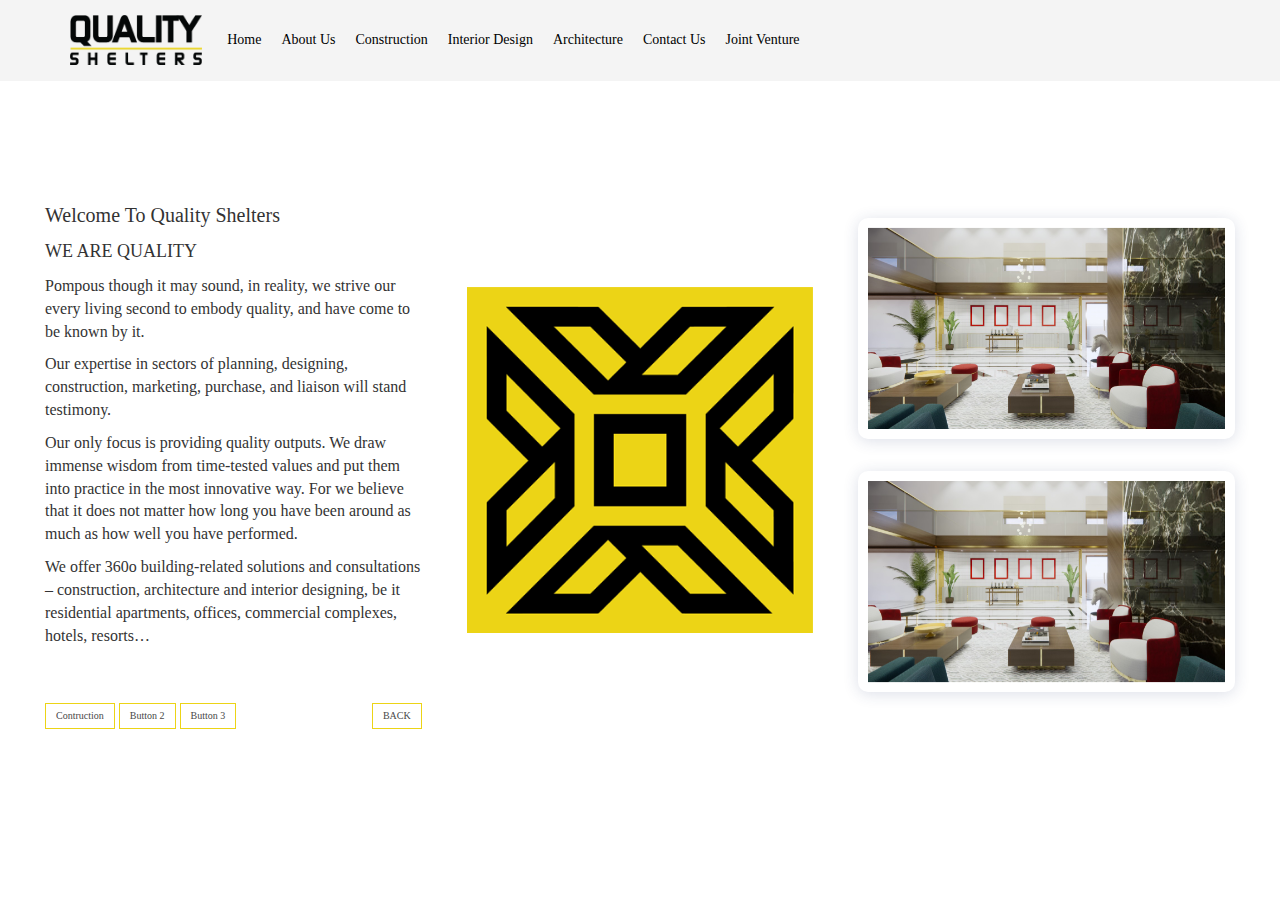
==== about-us.html @ 9300da75 "Add files via upload" ====
﻿<!DOCTYPE html>
<html>
<head>
    <meta charset="utf-8">
    <meta name="viewport" content="width=device-width, initial-scale=1.0">
    <link rel="dns-prefetch" href="//maps.googleapis.com">
    <link rel="dns-prefetch" href="//fonts.googleapis.com">
    <title>Quality Shelters</title>
    <link type="text/css" rel="stylesheet" href="css.css">
    <script type="text/javascript" src="modernizr.js"></script>
    <script type="text/javascript" src="jquery.js"></script>
    <script type="text/javascript" src="bootstrap.js"></script>
    <link href="Content/css?v=o8dgUIIVU8J0eyWRjxHpQWu3bSc5tcPk74hBsBYEe9I1" rel="stylesheet">

    <link href="/Content/fontawesome.css" rel="stylesheet">
    <script src="bundles/modernizr?v=inCVuEFe6J4Q07A0AcRsbJic_UE5MwpRMNGcOtk94TE1"></script>

</head>
<body>
    <div class="navbar navbar-inverse navbar-fixed-top">
        <div class="container">
            <div class="navbar-header">
                <button type="button" class="navbar-toggle" data-toggle="collapse" data-target=".navbar-collapse">
                    <span class="icon-bar"></span>
                    <span class="icon-bar"></span>
                    <span class="icon-bar"></span>
                </button>
                <a class="navbar-brand">
                    <img src="logo-name.png" class="img-responsive">
                </a>
            </div>
            <div class="navbar-collapse collapse trans">
                <ul class="nav navbar-nav trans">
                    <li>
                        <a href="index.htm">
                            Home
                        </a>
                    </li>
                    <li>
                        <a href="about-us.html">
                            About Us
                        </a>
                    </li>
                    <li>
                        <a href="contruction.html">
                            Construction
                        </a>
                    </li>
                    <li>
                        <a href="interior-design.html">
                            Interior Design
                        </a>
                    </li>
                    <li>
                        <a href="architecture.html">
                            Architecture
                        </a>
                    </li>
                    <li>
                        <a href="Home/Contact.html">
                            Contact Us
                        </a>
                    </li>
                    <li>
                        <a>
                            Joint Venture
                        </a>
                    </li>
                </ul>
            </div>
        </div>
    </div>
    <script src="bundles/jquery?v=8Oos0avDZyPg-cbyVzvkIfERIE1DGSe3sRQdCSYrgEQ1"></script>

    <script src="bundles/bootstrap?v=M4Nk6kIOwMFflsEKET0iPL9i5YBqbzMzvUOrd8gyCnw1"></script>

    
    <div class="container-fluid">
        

<div class="row">
    <div class="col">
        <div class="col-xs-4 pull-left">
            <h2>Welcome To Quality Shelters</h2>
            <h4>WE ARE QUALITY</h4>
            <p>Pompous though it may sound, in reality, we strive our every living second to embody quality, and have come to be known by it.</p>
            <p>Our expertise in sectors of planning, designing, construction, marketing, purchase, and liaison will stand testimony. </p>
            <p>Our only focus is providing quality outputs. We draw immense wisdom from time-tested values and put them into practice in the most innovative way. For we believe that it does not matter how long you have been around as much as how well you have performed. </p>
            <p>
                We offer 360o building-related solutions and consultations – construction, architecture and interior designing, be it residential apartments, offices, commercial complexes, hotels, resorts…
            </p>
            <div class="clearfix"></div>
            <br>
            <div class="clearfix"></div>
            <br>
            <div class="clearfix"></div>
            <a href="contruction.html" class="btn btn-block" value="Contruction">Contruction</a>
            <a href="contruction.html" class="btn btn-block" value="Contruction">Button 2</a>
            <a href="contruction.html" class="btn btn-block" value="Contruction">Button 3</a>
            <a href="index.htm" class="btn btn-block pull-right">
                BACK
            </a>
        </div>
        <div class="col-xs-4 pull-left">
            <div class="col-sm-12 pull-left">
                <div class="logo">
                    <div class="dropdown">
                        <img src="logo.png" class="img-responsive" data-toggle="dropdown" data-hover="dropdown" role="button" aria-haspopup="true" aria-expanded="true">
                    </div>
                </div>
            </div>
        </div>
        <div class="col-xs-4 pull-left">
            <div id="myCarousel1" class="carousel slide" data-ride="carousel">
                
                <ol class="carousel-inner">
                    <li class="item active">
                        <img src="banner/slider-1.jpg">
                    </li>
                    <li class="item">
                        <img src="banner/slider-1.jpg">
                    </li>
                    <li class="item">
                        <img src="banner/slider-1.jpg">
                    </li>
                </ol>
            </div>

            <div class="clearfix"></div>
            <br>
            <div class="clearfix"></div>
            <div id="myCarousel2" class="carousel slide" data-ride="carousel">
                
                <ol class="carousel-inner">
                    <li class="item active">
                        <img src="banner/slider-1.jpg">
                    </li>
                    <li class="item">
                        <img src="banner/slider-1.jpg">
                    </li>
                    <li class="item">
                        <img src="banner/slider-1.jpg">
                    </li>
                </ol>
            </div>
        </div>
    </div>
</div>


    </div>
    <div class="clearfix"></div>
    <div class="footer navbar-fixed-bottom">

    </div>
    <div class="clearfix"></div>
    <footer class="navbar-fixed-bottom">
        <div class="container">
            <div class="row">
                <div class="col-xs-12 col-sm-3 pull-left">
                    <img src="logo-name.png" class="img-responsive logo1">
                    <div class="clearfix"></div>
                    <p>Lorem ipsum dolor sit amet. Turel upn gravida nibh vel velit auctor aliquet aen sollic conseut ipsutis. Lorem ipsum dolor sit amet. </p>
                </div>
                <div class="col-xs-12 col-sm-3 pull-left">
                    <h2>QUICK LINKS</h2>
                    <div class="clearfix"></div>
                    <ul class="list-unstyled">
                        <li><a>Home 1</a></li>
                        <li><a>Home 2</a></li>
                        <li><a>Home 3</a></li>
                        <li><a>Home 4</a></li>
                        <li><a>Home 5</a></li>
                    </ul>
                </div>
                <div class="col-xs-12 col-sm-3 pull-left">
                    <h2>SOCIAL NETWORKS</h2>
                    <div class="clearfix"></div>
                    <ul class="list-unstyled">
                        <li><a><img src="svg/facebook.svg">Home 1</a></li>
                        <li><a><img src="svg/instagram.svg">Home 2</a></li>
                        <li><a><img src="svg/google.svg">Home 3</a></li>
                        <li><a><img src="svg/youtube.svg">Home 4</a></li>
                        <li><a><img src="svg/linkedin.svg">Home 5</a></li>
                    </ul>
                </div>
                <div class="col-xs-12 col-sm-3 pull-left">
                    <h2>CONTACT US</h2>
                    <div class="clearfix"></div>
                    <ul class="list-unstyled">
                        <li><a><img src="svg/phone.svg">Home 1</a></li>
                        <li><a><img src="svg/envelope.svg">Home 2</a></li>
                        <li><p>Lorem ipsum dolor sit amet. Turel upn gravida nibh vel velit auctor aliquet aen sollic </p></li>
                    </ul>
                </div>
            </div>
        </div>
    </footer>
    <div class="clearfix"></div>
    <script type="text/javascript">
        $(document).ready(function () {
            $(".dropdown").hover(function () {
                var dropdownMenu =
                    $(this).children(".dropdown-menu");
                if (dropdownMenu.is(":visible")) {
                    $(this).toggleClass("open");
                }
                else {
                    $(this).toggleClass("open");
                }
            });

            $(".footer").hover(
                function () {
                    $("footer").addClass("foot");
                    $(".container-fluid").addClass("foots");
                },
                function () {
                    $("footer").removeClass("foot");
                    $(".container-fluid").removeClass("foots");
                });
            $("footer").hover(
                function () {
                    $("footer").addClass("foot");
                    $(".container-fluid").addClass("foots");
                },
                function () {
                    $("footer").removeClass("foot");
                    $(".container-fluid").removeClass("foots");
                });
        });
    </script>
</body>
</html>
---- css.css ----
﻿@font-face{font-family:'Gotham';src:url('../fonts/Gotham-Light.eot');src:local('../fonts/Gotham Light'),local('Gotham-Light'),url('../fonts/Gotham-Light-1.eot') format('embedded-opentype'),url('../fonts/Gotham-Light.woff2') format('woff2'),url('../fonts/Gotham-Light.woff') format('woff'),url('../fonts/Gotham-Light.ttf') format('truetype');font-weight:300;font-style:normal}@font-face{font-family:'Gotham';src:url('../fonts/Gotham-Medium.eot');src:local('../fonts/Gotham Medium'),local('Gotham-Medium'),url('../fonts/Gotham-Medium-1.eot') format('embedded-opentype'),url('../fonts/Gotham-Medium.woff2') format('woff2'),url('../fonts/Gotham-Medium.woff') format('woff'),url('../fonts/Gotham-Medium.ttf') format('truetype');font-weight:500;font-style:normal}html{font-family:"Gotham";-ms-text-size-adjust:100%;-webkit-text-size-adjust:100%;height:100%}body{margin:0}article,aside,details,figcaption,figure,footer,header,hgroup,main,menu,nav,section,summary{display:block}audio,canvas,progress,video{display:inline-block;vertical-align:baseline}audio:not([controls]){display:none;height:0}[hidden],template{display:none}a{background-color:transparent}a:active,a:hover{outline:0}abbr[title]{border-bottom:none;text-decoration:underline;-webkit-text-decoration:underline dotted;-moz-text-decoration:underline dotted;text-decoration:underline dotted}b,strong{font-weight:bold}dfn{font-style:italic}h1{font-size:2em;margin:.67em 0}mark{background:#ff0;color:#000}small{font-size:80%}sub,sup{font-size:75%;line-height:0;position:relative;vertical-align:baseline}sup{top:-.5em}sub{bottom:-.25em}img{border:0}svg:not(:root){overflow:hidden}figure{margin:1em 40px}hr{-webkit-box-sizing:content-box;-moz-box-sizing:content-box;box-sizing:content-box;height:0}pre{overflow:auto}code,kbd,pre,samp{font-family:monospace,monospace;font-size:1em}button,input,optgroup,select,textarea{color:inherit;font:inherit;margin:0}button{overflow:visible}button,select{text-transform:none}button,html input[type="button"],input[type="reset"],input[type="submit"]{-webkit-appearance:button;cursor:pointer}button[disabled],html input[disabled]{cursor:default}button::-moz-focus-inner,input::-moz-focus-inner{border:0;padding:0}input{line-height:normal}input[type="checkbox"],input[type="radio"]{-webkit-box-sizing:border-box;-moz-box-sizing:border-box;box-sizing:border-box;padding:0}input[type="number"]::-webkit-inner-spin-button,input[type="number"]::-webkit-outer-spin-button{height:auto}input[type="search"]{-webkit-appearance:textfield;-webkit-box-sizing:content-box;-moz-box-sizing:content-box;box-sizing:content-box}input[type="search"]::-webkit-search-cancel-button,input[type="search"]::-webkit-search-decoration{-webkit-appearance:none}fieldset{border:1px solid silver;margin:0 2px;padding:.35em .625em .75em}legend{border:0;padding:0}textarea{overflow:auto}optgroup{font-weight:bold}table{border-collapse:collapse;border-spacing:0}td,th{padding:0}@media print{*,*:before,*:after{color:#000!important;text-shadow:none!important;background:transparent!important;-webkit-box-shadow:none!important;box-shadow:none!important}a,a:visited{text-decoration:underline}a[href]:after{content:" (" attr(href) ")"}abbr[title]:after{content:" (" attr(title) ")"}a[href^="#"]:after,a[href^="javascript:"]:after{content:""}pre,blockquote{border:1px solid #999;page-break-inside:avoid}thead{display:table-header-group}tr,img{page-break-inside:avoid}img{max-width:100%!important}p,h2,h3{orphans:3;widows:3}h2,h3{page-break-after:avoid}.navbar{display:none}.btn>.caret,.dropup>.btn>.caret{border-top-color:#000!important}.label{border:1px solid #000}.table{border-collapse:collapse!important}.table td,.table th{background-color:#fff!important}.table-bordered th,.table-bordered td{border:1px solid #ddd!important}}@font-face{font-family:"Glyphicons Halflings";src:url("../fonts/glyphicons-halflings-regular.eot");src:url("../fonts/glyphicons-halflings-regular-1.eot") format("embedded-opentype"),url("../fonts/glyphicons-halflings-regular.woff2") format("woff2"),url("../fonts/glyphicons-halflings-regular.woff") format("woff"),url("../fonts/glyphicons-halflings-regular.ttf") format("truetype"),url("../fonts/glyphicons-halflings-regular.svg") format("svg")}.glyphicon{position:relative;top:1px;display:inline-block;font-family:"Glyphicons Halflings";font-style:normal;font-weight:400;line-height:1;-webkit-font-smoothing:antialiased;-moz-osx-font-smoothing:grayscale}.glyphicon-asterisk:before{content:"*"}.glyphicon-plus:before{content:"+"}.glyphicon-euro:before,.glyphicon-eur:before{content:"€"}.glyphicon-minus:before{content:"−"}.glyphicon-cloud:before{content:"☁"}.glyphicon-envelope:before{content:"✉"}.glyphicon-pencil:before{content:"✏"}.glyphicon-glass:before{content:""}.glyphicon-music:before{content:""}.glyphicon-search:before{content:""}.glyphicon-heart:before{content:""}.glyphicon-star:before{content:""}.glyphicon-star-empty:before{content:""}.glyphicon-user:before{content:""}.glyphicon-film:before{content:""}.glyphicon-th-large:before{content:""}.glyphicon-th:before{content:""}.glyphicon-th-list:before{content:""}.glyphicon-ok:before{content:""}.glyphicon-remove:before{content:""}.glyphicon-zoom-in:before{content:""}.glyphicon-zoom-out:before{content:""}.glyphicon-off:before{content:""}.glyphicon-signal:before{content:""}.glyphicon-cog:before{content:""}.glyphicon-trash:before{content:""}.glyphicon-home:before{content:""}.glyphicon-file:before{content:""}.glyphicon-time:before{content:""}.glyphicon-road:before{content:""}.glyphicon-download-alt:before{content:""}.glyphicon-download:before{content:""}.glyphicon-upload:before{content:""}.glyphicon-inbox:before{content:""}.glyphicon-play-circle:before{content:""}.glyphicon-repeat:before{content:""}.glyphicon-refresh:before{content:""}.glyphicon-list-alt:before{content:""}.glyphicon-lock:before{content:""}.glyphicon-flag:before{content:""}.glyphicon-headphones:before{content:""}.glyphicon-volume-off:before{content:""}.glyphicon-volume-down:before{content:""}.glyphicon-volume-up:before{content:""}.glyphicon-qrcode:before{content:""}.glyphicon-barcode:before{content:""}.glyphicon-tag:before{content:""}.glyphicon-tags:before{content:""}.glyphicon-book:before{content:""}.glyphicon-bookmark:before{content:""}.glyphicon-print:before{content:""}.glyphicon-camera:before{content:""}.glyphicon-font:before{content:""}.glyphicon-bold:before{content:""}.glyphicon-italic:before{content:""}.glyphicon-text-height:before{content:""}.glyphicon-text-width:before{content:""}.glyphicon-align-left:before{content:""}.glyphicon-align-center:before{content:""}.glyphicon-align-right:before{content:""}.glyphicon-align-justify:before{content:""}.glyphicon-list:before{content:""}.glyphicon-indent-left:before{content:""}.glyphicon-indent-right:before{content:""}.glyphicon-facetime-video:before{content:""}.glyphicon-picture:before{content:""}.glyphicon-map-marker:before{content:""}.glyphicon-adjust:before{content:""}.glyphicon-tint:before{content:""}.glyphicon-edit:before{content:""}.glyphicon-share:before{content:""}.glyphicon-check:before{content:""}.glyphicon-move:before{content:""}.glyphicon-step-backward:before{content:""}.glyphicon-fast-backward:before{content:""}.glyphicon-backward:before{content:""}.glyphicon-play:before{content:""}.glyphicon-pause:before{content:""}.glyphicon-stop:before{content:""}.glyphicon-forward:before{content:""}.glyphicon-fast-forward:before{content:""}.glyphicon-step-forward:before{content:""}.glyphicon-eject:before{content:""}.glyphicon-chevron-left:before{content:""}.glyphicon-chevron-right:before{content:""}.glyphicon-plus-sign:before{content:""}.glyphicon-minus-sign:before{content:""}.glyphicon-remove-sign:before{content:""}.glyphicon-ok-sign:before{content:""}.glyphicon-question-sign:before{content:""}.glyphicon-info-sign:before{content:""}.glyphicon-screenshot:before{content:""}.glyphicon-remove-circle:before{content:""}.glyphicon-ok-circle:before{content:""}.glyphicon-ban-circle:before{content:""}.glyphicon-arrow-left:before{content:""}.glyphicon-arrow-right:before{content:""}.glyphicon-arrow-up:before{content:""}.glyphicon-arrow-down:before{content:""}.glyphicon-share-alt:before{content:""}.glyphicon-resize-full:before{content:""}.glyphicon-resize-small:before{content:""}.glyphicon-exclamation-sign:before{content:""}.glyphicon-gift:before{content:""}.glyphicon-leaf:before{content:""}.glyphicon-fire:before{content:""}.glyphicon-eye-open:before{content:""}.glyphicon-eye-close:before{content:""}.glyphicon-warning-sign:before{content:""}.glyphicon-plane:before{content:""}.glyphicon-calendar:before{content:""}.glyphicon-random:before{content:""}.glyphicon-comment:before{content:""}.glyphicon-magnet:before{content:""}.glyphicon-chevron-up:before{content:""}.glyphicon-chevron-down:before{content:""}.glyphicon-retweet:before{content:""}.glyphicon-shopping-cart:before{content:""}.glyphicon-folder-close:before{content:""}.glyphicon-folder-open:before{content:""}.glyphicon-resize-vertical:before{content:""}.glyphicon-resize-horizontal:before{content:""}.glyphicon-hdd:before{content:""}.glyphicon-bullhorn:before{content:""}.glyphicon-bell:before{content:""}.glyphicon-certificate:before{content:""}.glyphicon-thumbs-up:before{content:""}.glyphicon-thumbs-down:before{content:""}.glyphicon-hand-right:before{content:""}.glyphicon-hand-left:before{content:""}.glyphicon-hand-up:before{content:""}.glyphicon-hand-down:before{content:""}.glyphicon-circle-arrow-right:before{content:""}.glyphicon-circle-arrow-left:before{content:""}.glyphicon-circle-arrow-up:before{content:""}.glyphicon-circle-arrow-down:before{content:""}.glyphicon-globe:before{content:""}.glyphicon-wrench:before{content:""}.glyphicon-tasks:before{content:""}.glyphicon-filter:before{content:""}.glyphicon-briefcase:before{content:""}.glyphicon-fullscreen:before{content:""}.glyphicon-dashboard:before{content:""}.glyphicon-paperclip:before{content:""}.glyphicon-heart-empty:before{content:""}.glyphicon-link:before{content:""}.glyphicon-phone:before{content:""}.glyphicon-pushpin:before{content:""}.glyphicon-usd:before{content:""}.glyphicon-gbp:before{content:""}.glyphicon-sort:before{content:""}.glyphicon-sort-by-alphabet:before{content:""}.glyphicon-sort-by-alphabet-alt:before{content:""}.glyphicon-sort-by-order:before{content:""}.glyphicon-sort-by-order-alt:before{content:""}.glyphicon-sort-by-attributes:before{content:""}.glyphicon-sort-by-attributes-alt:before{content:""}.glyphicon-unchecked:before{content:""}.glyphicon-expand:before{content:""}.glyphicon-collapse-down:before{content:""}.glyphicon-collapse-up:before{content:""}.glyphicon-log-in:before{content:""}.glyphicon-flash:before{content:""}.glyphicon-log-out:before{content:""}.glyphicon-new-window:before{content:""}.glyphicon-record:before{content:""}.glyphicon-save:before{content:""}.glyphicon-open:before{content:""}.glyphicon-saved:before{content:""}.glyphicon-import:before{content:""}.glyphicon-export:before{content:""}.glyphicon-send:before{content:""}.glyphicon-floppy-disk:before{content:""}.glyphicon-floppy-saved:before{content:""}.glyphicon-floppy-remove:before{content:""}.glyphicon-floppy-save:before{content:""}.glyphicon-floppy-open:before{content:""}.glyphicon-credit-card:before{content:""}.glyphicon-transfer:before{content:""}.glyphicon-cutlery:before{content:""}.glyphicon-header:before{content:""}.glyphicon-compressed:before{content:""}.glyphicon-earphone:before{content:""}.glyphicon-phone-alt:before{content:""}.glyphicon-tower:before{content:""}.glyphicon-stats:before{content:""}.glyphicon-sd-video:before{content:""}.glyphicon-hd-video:before{content:""}.glyphicon-subtitles:before{content:""}.glyphicon-sound-stereo:before{content:""}.glyphicon-sound-dolby:before{content:""}.glyphicon-sound-5-1:before{content:""}.glyphicon-sound-6-1:before{content:""}.glyphicon-sound-7-1:before{content:""}.glyphicon-copyright-mark:before{content:""}.glyphicon-registration-mark:before{content:""}.glyphicon-cloud-download:before{content:""}.glyphicon-cloud-upload:before{content:""}.glyphicon-tree-conifer:before{content:""}.glyphicon-tree-deciduous:before{content:""}.glyphicon-cd:before{content:""}.glyphicon-save-file:before{content:""}.glyphicon-open-file:before{content:""}.glyphicon-level-up:before{content:""}.glyphicon-copy:before{content:""}.glyphicon-paste:before{content:""}.glyphicon-alert:before{content:""}.glyphicon-equalizer:before{content:""}.glyphicon-king:before{content:""}.glyphicon-queen:before{content:""}.glyphicon-pawn:before{content:""}.glyphicon-bishop:before{content:""}.glyphicon-knight:before{content:""}.glyphicon-baby-formula:before{content:""}.glyphicon-tent:before{content:"⛺"}.glyphicon-blackboard:before{content:""}.glyphicon-bed:before{content:""}.glyphicon-apple:before{content:""}.glyphicon-erase:before{content:""}.glyphicon-hourglass:before{content:"⌛"}.glyphicon-lamp:before{content:""}.glyphicon-duplicate:before{content:""}.glyphicon-piggy-bank:before{content:""}.glyphicon-scissors:before{content:""}.glyphicon-bitcoin:before{content:""}.glyphicon-btc:before{content:""}.glyphicon-xbt:before{content:""}.glyphicon-yen:before{content:"¥"}.glyphicon-jpy:before{content:"¥"}.glyphicon-ruble:before{content:"₽"}.glyphicon-rub:before{content:"₽"}.glyphicon-scale:before{content:""}.glyphicon-ice-lolly:before{content:""}.glyphicon-ice-lolly-tasted:before{content:""}.glyphicon-education:before{content:""}.glyphicon-option-horizontal:before{content:""}.glyphicon-option-vertical:before{content:""}.glyphicon-menu-hamburger:before{content:""}.glyphicon-modal-window:before{content:""}.glyphicon-oil:before{content:""}.glyphicon-grain:before{content:""}.glyphicon-sunglasses:before{content:""}.glyphicon-text-size:before{content:""}.glyphicon-text-color:before{content:""}.glyphicon-text-background:before{content:""}.glyphicon-object-align-top:before{content:""}.glyphicon-object-align-bottom:before{content:""}.glyphicon-object-align-horizontal:before{content:""}.glyphicon-object-align-left:before{content:""}.glyphicon-object-align-vertical:before{content:""}.glyphicon-object-align-right:before{content:""}.glyphicon-triangle-right:before{content:""}.glyphicon-triangle-left:before{content:""}.glyphicon-triangle-bottom:before{content:""}.glyphicon-triangle-top:before{content:""}.glyphicon-console:before{content:""}.glyphicon-superscript:before{content:""}.glyphicon-subscript:before{content:""}.glyphicon-menu-left:before{content:""}.glyphicon-menu-right:before{content:""}.glyphicon-menu-down:before{content:""}.glyphicon-menu-up:before{content:""}*{-webkit-box-sizing:border-box;-moz-box-sizing:border-box;box-sizing:border-box}*:before,*:after{-webkit-box-sizing:border-box;-moz-box-sizing:border-box;box-sizing:border-box}html{font-size:10px;-webkit-tap-highlight-color:rgba(0,0,0,0)}body{font-family:"Gotham";font-size:16px;line-height:1.42857143;color:#333;background-color:#fff;font-weight:300}input,button,select,textarea{font-family:inherit;font-size:inherit;line-height:inherit}a{color:#337ab7;text-decoration:none}a:hover,a:focus{color:#23527c;text-decoration:underline}a:focus{outline:5px auto -webkit-focus-ring-color;outline-offset:-2px}figure{margin:0}img{vertical-align:middle}.img-responsive,.thumbnail>img,.thumbnail a>img,.carousel-inner>.item>img,.carousel-inner>.item>a>img{display:block;max-width:100%;height:auto}.img-rounded{border-radius:6px}.img-thumbnail{padding:4px;line-height:1.42857143;background-color:#fff;border:1px solid #ddd;border-radius:4px;-webkit-transition:all .2s ease-in-out;-o-transition:all .2s ease-in-out;transition:all .2s ease-in-out;display:inline-block;max-width:100%;height:auto}.img-circle{border-radius:50%}hr{margin-top:20px;margin-bottom:20px;border:0;border-top:1px solid #eee}.sr-only{position:absolute;width:1px;height:1px;padding:0;margin:-1px;overflow:hidden;clip:rect(0,0,0,0);border:0}.sr-only-focusable:active,.sr-only-focusable:focus{position:static;width:auto;height:auto;margin:0;overflow:visible;clip:auto}[role="button"]{cursor:pointer}h1,h2,h3,h4,h5,h6,.h1,.h2,.h3,.h4,.h5,.h6{color:inherit;font-family:"Gotham";font-weight:500}h1 small,h2 small,h3 small,h4 small,h5 small,h6 small,.h1 small,.h2 small,.h3 small,.h4 small,.h5 small,.h6 small,h1 .small,h2 .small,h3 .small,h4 .small,h5 .small,h6 .small,.h1 .small,.h2 .small,.h3 .small,.h4 .small,.h5 .small,.h6 .small{color:#777}h1,.h1,h2,.h2,h3,.h3{margin-top:10px;margin-bottom:10px}h1 small,.h1 small,h2 small,.h2 small,h3 small,.h3 small,h1 .small,.h1 .small,h2 .small,.h2 .small,h3 .small,.h3 .small{font-size:65%}h4,.h4,h5,.h5,h6,.h6{margin-top:10px;margin-bottom:10px}h4 small,.h4 small,h5 small,.h5 small,h6 small,.h6 small,h4 .small,.h4 .small,h5 .small,.h5 .small,h6 .small,.h6 .small{font-size:75%}h1,.h1{font-size:20px}h2,.h2{font-size:20px}h3,.h3{font-size:20px}h4,.h4{font-size:18px}h5,.h5{font-size:14px}h6,.h6{font-size:12px}p{margin:0 0 10px}.lead{margin-bottom:20px;font-size:16px;font-weight:300;line-height:1.4}@media(min-width:768px){.lead{font-size:21px}}small,.small{font-size:85%}mark,.mark{padding:.2em;background-color:#fcf8e3}.text-left{text-align:left}.text-right{text-align:right}.text-center{text-align:center}.text-justify{text-align:justify}.text-nowrap{white-space:nowrap}.text-lowercase{text-transform:lowercase}.text-uppercase{text-transform:uppercase}.text-capitalize{text-transform:capitalize}.text-muted{color:#777}.text-primary{color:#ecd416}a.text-primary:hover,a.text-primary:focus{color:#ecd416}.text-success{color:#3c763d}a.text-success:hover,a.text-success:focus{color:#2b542c}.text-info{color:#31708f}a.text-info:hover,a.text-info:focus{color:#245269}.text-warning{color:#8a6d3b}a.text-warning:hover,a.text-warning:focus{color:#66512c}.text-danger{color:#a94442}a.text-danger:hover,a.text-danger:focus{color:#843534}.bg-primary{color:#fff;background-color:#ecd416}a.bg-primary:hover,a.bg-primary:focus{background-color:#ecd416}.bg-success{background-color:#dff0d8}a.bg-success:hover,a.bg-success:focus{background-color:#c1e2b3}.bg-info{background-color:#d9edf7}a.bg-info:hover,a.bg-info:focus{background-color:#afd9ee}.bg-warning{background-color:#fcf8e3}a.bg-warning:hover,a.bg-warning:focus{background-color:#f7ecb5}.bg-danger{background-color:#f2dede}a.bg-danger:hover,a.bg-danger:focus{background-color:#e4b9b9}.page-header{padding-bottom:9px;margin:40px 0 20px;border-bottom:1px solid #eee}ul,ol{margin-top:0;margin-bottom:10px}ul ul,ol ul,ul ol,ol ol{margin-bottom:0}.list-unstyled{padding-left:0;list-style:none}.list-inline{padding-left:0;list-style:none;margin-left:-5px}.list-inline>li{display:inline-block;padding-right:5px;padding-left:5px}dl{margin-top:0;margin-bottom:20px}dt,dd{line-height:1.42857143}dt{font-weight:700}dd{margin-left:0}@media(min-width:768px){.dl-horizontal dt{float:left;width:160px;clear:left;text-align:right;overflow:hidden;text-overflow:ellipsis;white-space:nowrap}.dl-horizontal dd{margin-left:180px}}abbr[title],abbr[data-original-title]{cursor:help}.initialism{font-size:90%;text-transform:uppercase}blockquote{padding:10px 20px;margin:0 0 20px;font-size:17.5px;border-left:5px solid #eee}blockquote p:last-child,blockquote ul:last-child,blockquote ol:last-child{margin-bottom:0}blockquote footer,blockquote small,blockquote .small{display:block;font-size:80%;line-height:1.42857143;color:#777}blockquote footer:before,blockquote small:before,blockquote .small:before{content:"— "}.blockquote-reverse,blockquote.pull-right{padding-right:15px;padding-left:0;text-align:right;border-right:5px solid #eee;border-left:0}.blockquote-reverse footer:before,blockquote.pull-right footer:before,.blockquote-reverse small:before,blockquote.pull-right small:before,.blockquote-reverse .small:before,blockquote.pull-right .small:before{content:""}.blockquote-reverse footer:after,blockquote.pull-right footer:after,.blockquote-reverse small:after,blockquote.pull-right small:after,.blockquote-reverse .small:after,blockquote.pull-right .small:after{content:" —"}address{margin-bottom:20px;font-style:normal;line-height:1.42857143}code,kbd,pre,samp{font-family:Menlo,Monaco,Consolas,"Courier New",monospace}code{padding:2px 4px;font-size:90%;color:#c7254e;background-color:#f9f2f4;border-radius:4px}kbd{padding:2px 4px;font-size:90%;color:#fff;background-color:#333;border-radius:3px;-webkit-box-shadow:inset 0 -1px 0 rgba(0,0,0,.25);box-shadow:inset 0 -1px 0 rgba(0,0,0,.25)}kbd kbd{padding:0;font-size:100%;font-weight:700;-webkit-box-shadow:none;box-shadow:none}pre{display:block;padding:9.5px;margin:0 0 10px;font-size:13px;line-height:1.42857143;color:#333;word-break:break-all;word-wrap:break-word;background-color:#f5f5f5;border:1px solid #ccc;border-radius:4px}pre code{padding:0;font-size:inherit;color:inherit;white-space:pre-wrap;background-color:transparent;border-radius:0}.pre-scrollable{max-height:340px;overflow-y:scroll}.container{padding-right:15px;padding-left:15px;margin-right:auto;margin-left:auto}@media(min-width:768px){.container{width:750px}}@media(min-width:992px){.container{width:970px}}@media(min-width:1200px){.container{width:1170px}}.container-fluid{padding-right:15px;padding-left:15px;margin-right:auto;margin-left:auto}.row{margin-right:-15px;margin-left:-15px}.row-no-gutters{margin-right:0;margin-left:0}.row-no-gutters [class*="col-"]{padding-right:0;padding-left:0}.col-xs-1,.col-sm-1,.col-md-1,.col-lg-1,.col-xs-2,.col-sm-2,.col-md-2,.col-lg-2,.col-xs-3,.col-sm-3,.col-md-3,.col-lg-3,.col-xs-4,.col-sm-4,.col-md-4,.col-lg-4,.col-xs-5,.col-sm-5,.col-md-5,.col-lg-5,.col-xs-6,.col-sm-6,.col-md-6,.col-lg-6,.col-xs-7,.col-sm-7,.col-md-7,.col-lg-7,.col-xs-8,.col-sm-8,.col-md-8,.col-lg-8,.col-xs-9,.col-sm-9,.col-md-9,.col-lg-9,.col-xs-10,.col-sm-10,.col-md-10,.col-lg-10,.col-xs-11,.col-sm-11,.col-md-11,.col-lg-11,.col-xs-12,.col-sm-12,.col-md-12,.col-lg-12{position:relative;min-height:1px;padding-right:15px;padding-left:15px}.col-xs-1,.col-xs-2,.col-xs-3,.col-xs-4,.col-xs-5,.col-xs-6,.col-xs-7,.col-xs-8,.col-xs-9,.col-xs-10,.col-xs-11,.col-xs-12{float:left}.col-xs-12{width:100%}.col-xs-11{width:91.66666667%}.col-xs-10{width:83.33333333%}.col-xs-9{width:75%}.col-xs-8{width:66.66666667%}.col-xs-7{width:58.33333333%}.col-xs-6{width:50%}.col-xs-5{width:41.66666667%}.col-xs-4{width:33.33333333%}.col-xs-3{width:25%}.col-xs-2{width:16.66666667%}.col-xs-1{width:8.33333333%}.col-xs-pull-12{right:100%}.col-xs-pull-11{right:91.66666667%}.col-xs-pull-10{right:83.33333333%}.col-xs-pull-9{right:75%}.col-xs-pull-8{right:66.66666667%}.col-xs-pull-7{right:58.33333333%}.col-xs-pull-6{right:50%}.col-xs-pull-5{right:41.66666667%}.col-xs-pull-4{right:33.33333333%}.col-xs-pull-3{right:25%}.col-xs-pull-2{right:16.66666667%}.col-xs-pull-1{right:8.33333333%}.col-xs-pull-0{right:auto}.col-xs-push-12{left:100%}.col-xs-push-11{left:91.66666667%}.col-xs-push-10{left:83.33333333%}.col-xs-push-9{left:75%}.col-xs-push-8{left:66.66666667%}.col-xs-push-7{left:58.33333333%}.col-xs-push-6{left:50%}.col-xs-push-5{left:41.66666667%}.col-xs-push-4{left:33.33333333%}.col-xs-push-3{left:25%}.col-xs-push-2{left:16.66666667%}.col-xs-push-1{left:8.33333333%}.col-xs-push-0{left:auto}.col-xs-offset-12{margin-left:100%}.col-xs-offset-11{margin-left:91.66666667%}.col-xs-offset-10{margin-left:83.33333333%}.col-xs-offset-9{margin-left:75%}.col-xs-offset-8{margin-left:66.66666667%}.col-xs-offset-7{margin-left:58.33333333%}.col-xs-offset-6{margin-left:50%}.col-xs-offset-5{margin-left:41.66666667%}.col-xs-offset-4{margin-left:33.33333333%}.col-xs-offset-3{margin-left:25%}.col-xs-offset-2{margin-left:16.66666667%}.col-xs-offset-1{margin-left:8.33333333%}.col-xs-offset-0{margin-left:0%}@media(min-width:768px){.col-sm-1,.col-sm-2,.col-sm-3,.col-sm-4,.col-sm-5,.col-sm-6,.col-sm-7,.col-sm-8,.col-sm-9,.col-sm-10,.col-sm-11,.col-sm-12{float:left}.col-sm-12{width:100%}.col-sm-11{width:91.66666667%}.col-sm-10{width:83.33333333%}.col-sm-9{width:75%}.col-sm-8{width:66.66666667%}.col-sm-7{width:58.33333333%}.col-sm-6{width:50%}.col-sm-5{width:41.66666667%}.col-sm-4{width:33.33333333%}.col-sm-3{width:25%}.col-sm-2{width:16.66666667%}.col-sm-1{width:8.33333333%}.col-sm-pull-12{right:100%}.col-sm-pull-11{right:91.66666667%}.col-sm-pull-10{right:83.33333333%}.col-sm-pull-9{right:75%}.col-sm-pull-8{right:66.66666667%}.col-sm-pull-7{right:58.33333333%}.col-sm-pull-6{right:50%}.col-sm-pull-5{right:41.66666667%}.col-sm-pull-4{right:33.33333333%}.col-sm-pull-3{right:25%}.col-sm-pull-2{right:16.66666667%}.col-sm-pull-1{right:8.33333333%}.col-sm-pull-0{right:auto}.col-sm-push-12{left:100%}.col-sm-push-11{left:91.66666667%}.col-sm-push-10{left:83.33333333%}.col-sm-push-9{left:75%}.col-sm-push-8{left:66.66666667%}.col-sm-push-7{left:58.33333333%}.col-sm-push-6{left:50%}.col-sm-push-5{left:41.66666667%}.col-sm-push-4{left:33.33333333%}.col-sm-push-3{left:25%}.col-sm-push-2{left:16.66666667%}.col-sm-push-1{left:8.33333333%}.col-sm-push-0{left:auto}.col-sm-offset-12{margin-left:100%}.col-sm-offset-11{margin-left:91.66666667%}.col-sm-offset-10{margin-left:83.33333333%}.col-sm-offset-9{margin-left:75%}.col-sm-offset-8{margin-left:66.66666667%}.col-sm-offset-7{margin-left:58.33333333%}.col-sm-offset-6{margin-left:50%}.col-sm-offset-5{margin-left:41.66666667%}.col-sm-offset-4{margin-left:33.33333333%}.col-sm-offset-3{margin-left:25%}.col-sm-offset-2{margin-left:16.66666667%}.col-sm-offset-1{margin-left:8.33333333%}.col-sm-offset-0{margin-left:0%}}@media(min-width:992px){.col-md-1,.col-md-2,.col-md-3,.col-md-4,.col-md-5,.col-md-6,.col-md-7,.col-md-8,.col-md-9,.col-md-10,.col-md-11,.col-md-12{float:left}.col-md-12{width:100%}.col-md-11{width:91.66666667%}.col-md-10{width:83.33333333%}.col-md-9{width:75%}.col-md-8{width:66.66666667%}.col-md-7{width:58.33333333%}.col-md-6{width:50%}.col-md-5{width:41.66666667%}.col-md-4{width:33.33333333%}.col-md-3{width:25%}.col-md-2{width:16.66666667%}.col-md-1{width:8.33333333%}.col-md-pull-12{right:100%}.col-md-pull-11{right:91.66666667%}.col-md-pull-10{right:83.33333333%}.col-md-pull-9{right:75%}.col-md-pull-8{right:66.66666667%}.col-md-pull-7{right:58.33333333%}.col-md-pull-6{right:50%}.col-md-pull-5{right:41.66666667%}.col-md-pull-4{right:33.33333333%}.col-md-pull-3{right:25%}.col-md-pull-2{right:16.66666667%}.col-md-pull-1{right:8.33333333%}.col-md-pull-0{right:auto}.col-md-push-12{left:100%}.col-md-push-11{left:91.66666667%}.col-md-push-10{left:83.33333333%}.col-md-push-9{left:75%}.col-md-push-8{left:66.66666667%}.col-md-push-7{left:58.33333333%}.col-md-push-6{left:50%}.col-md-push-5{left:41.66666667%}.col-md-push-4{left:33.33333333%}.col-md-push-3{left:25%}.col-md-push-2{left:16.66666667%}.col-md-push-1{left:8.33333333%}.col-md-push-0{left:auto}.col-md-offset-12{margin-left:100%}.col-md-offset-11{margin-left:91.66666667%}.col-md-offset-10{margin-left:83.33333333%}.col-md-offset-9{margin-left:75%}.col-md-offset-8{margin-left:66.66666667%}.col-md-offset-7{margin-left:58.33333333%}.col-md-offset-6{margin-left:50%}.col-md-offset-5{margin-left:41.66666667%}.col-md-offset-4{margin-left:33.33333333%}.col-md-offset-3{margin-left:25%}.col-md-offset-2{margin-left:16.66666667%}.col-md-offset-1{margin-left:8.33333333%}.col-md-offset-0{margin-left:0%}}@media(min-width:1200px){.col-lg-1,.col-lg-2,.col-lg-3,.col-lg-4,.col-lg-5,.col-lg-6,.col-lg-7,.col-lg-8,.col-lg-9,.col-lg-10,.col-lg-11,.col-lg-12{float:left}.col-lg-12{width:100%}.col-lg-11{width:91.66666667%}.col-lg-10{width:83.33333333%}.col-lg-9{width:75%}.col-lg-8{width:66.66666667%}.col-lg-7{width:58.33333333%}.col-lg-6{width:50%}.col-lg-5{width:41.66666667%}.col-lg-4{width:33.33333333%}.col-lg-3{width:25%}.col-lg-2{width:16.66666667%}.col-lg-1{width:8.33333333%}.col-lg-pull-12{right:100%}.col-lg-pull-11{right:91.66666667%}.col-lg-pull-10{right:83.33333333%}.col-lg-pull-9{right:75%}.col-lg-pull-8{right:66.66666667%}.col-lg-pull-7{right:58.33333333%}.col-lg-pull-6{right:50%}.col-lg-pull-5{right:41.66666667%}.col-lg-pull-4{right:33.33333333%}.col-lg-pull-3{right:25%}.col-lg-pull-2{right:16.66666667%}.col-lg-pull-1{right:8.33333333%}.col-lg-pull-0{right:auto}.col-lg-push-12{left:100%}.col-lg-push-11{left:91.66666667%}.col-lg-push-10{left:83.33333333%}.col-lg-push-9{left:75%}.col-lg-push-8{left:66.66666667%}.col-lg-push-7{left:58.33333333%}.col-lg-push-6{left:50%}.col-lg-push-5{left:41.66666667%}.col-lg-push-4{left:33.33333333%}.col-lg-push-3{left:25%}.col-lg-push-2{left:16.66666667%}.col-lg-push-1{left:8.33333333%}.col-lg-push-0{left:auto}.col-lg-offset-12{margin-left:100%}.col-lg-offset-11{margin-left:91.66666667%}.col-lg-offset-10{margin-left:83.33333333%}.col-lg-offset-9{margin-left:75%}.col-lg-offset-8{margin-left:66.66666667%}.col-lg-offset-7{margin-left:58.33333333%}.col-lg-offset-6{margin-left:50%}.col-lg-offset-5{margin-left:41.66666667%}.col-lg-offset-4{margin-left:33.33333333%}.col-lg-offset-3{margin-left:25%}.col-lg-offset-2{margin-left:16.66666667%}.col-lg-offset-1{margin-left:8.33333333%}.col-lg-offset-0{margin-left:0%}}table{background-color:transparent}table col[class*="col-"]{position:static;display:table-column;float:none}table td[class*="col-"],table th[class*="col-"]{position:static;display:table-cell;float:none}caption{padding-top:8px;padding-bottom:8px;color:#777;text-align:left}th{text-align:left}.table{width:100%;max-width:100%;margin-bottom:20px}.table>thead>tr>th,.table>tbody>tr>th,.table>tfoot>tr>th,.table>thead>tr>td,.table>tbody>tr>td,.table>tfoot>tr>td{padding:8px;line-height:1.42857143;vertical-align:top;border-top:1px solid #ddd}.table>thead>tr>th{vertical-align:bottom;border-bottom:2px solid #ddd}.table>caption+thead>tr:first-child>th,.table>colgroup+thead>tr:first-child>th,.table>thead:first-child>tr:first-child>th,.table>caption+thead>tr:first-child>td,.table>colgroup+thead>tr:first-child>td,.table>thead:first-child>tr:first-child>td{border-top:0}.table>tbody+tbody{border-top:2px solid #ddd}.table .table{background-color:#fff}.table-condensed>thead>tr>th,.table-condensed>tbody>tr>th,.table-condensed>tfoot>tr>th,.table-condensed>thead>tr>td,.table-condensed>tbody>tr>td,.table-condensed>tfoot>tr>td{padding:5px}.table-bordered{border:1px solid #ddd}.table-bordered>thead>tr>th,.table-bordered>tbody>tr>th,.table-bordered>tfoot>tr>th,.table-bordered>thead>tr>td,.table-bordered>tbody>tr>td,.table-bordered>tfoot>tr>td{border:1px solid #ddd}.table-bordered>thead>tr>th,.table-bordered>thead>tr>td{border-bottom-width:2px}.table-striped>tbody>tr:nth-of-type(odd){background-color:#f9f9f9}.table-hover>tbody>tr:hover{background-color:#f5f5f5}.table>thead>tr>td.active,.table>tbody>tr>td.active,.table>tfoot>tr>td.active,.table>thead>tr>th.active,.table>tbody>tr>th.active,.table>tfoot>tr>th.active,.table>thead>tr.active>td,.table>tbody>tr.active>td,.table>tfoot>tr.active>td,.table>thead>tr.active>th,.table>tbody>tr.active>th,.table>tfoot>tr.active>th{background-color:#f5f5f5}.table-hover>tbody>tr>td.active:hover,.table-hover>tbody>tr>th.active:hover,.table-hover>tbody>tr.active:hover>td,.table-hover>tbody>tr:hover>.active,.table-hover>tbody>tr.active:hover>th{background-color:#e8e8e8}.table>thead>tr>td.success,.table>tbody>tr>td.success,.table>tfoot>tr>td.success,.table>thead>tr>th.success,.table>tbody>tr>th.success,.table>tfoot>tr>th.success,.table>thead>tr.success>td,.table>tbody>tr.success>td,.table>tfoot>tr.success>td,.table>thead>tr.success>th,.table>tbody>tr.success>th,.table>tfoot>tr.success>th{background-color:#dff0d8}.table-hover>tbody>tr>td.success:hover,.table-hover>tbody>tr>th.success:hover,.table-hover>tbody>tr.success:hover>td,.table-hover>tbody>tr:hover>.success,.table-hover>tbody>tr.success:hover>th{background-color:#d0e9c6}.table>thead>tr>td.info,.table>tbody>tr>td.info,.table>tfoot>tr>td.info,.table>thead>tr>th.info,.table>tbody>tr>th.info,.table>tfoot>tr>th.info,.table>thead>tr.info>td,.table>tbody>tr.info>td,.table>tfoot>tr.info>td,.table>thead>tr.info>th,.table>tbody>tr.info>th,.table>tfoot>tr.info>th{background-color:#d9edf7}.table-hover>tbody>tr>td.info:hover,.table-hover>tbody>tr>th.info:hover,.table-hover>tbody>tr.info:hover>td,.table-hover>tbody>tr:hover>.info,.table-hover>tbody>tr.info:hover>th{background-color:#c4e3f3}.table>thead>tr>td.warning,.table>tbody>tr>td.warning,.table>tfoot>tr>td.warning,.table>thead>tr>th.warning,.table>tbody>tr>th.warning,.table>tfoot>tr>th.warning,.table>thead>tr.warning>td,.table>tbody>tr.warning>td,.table>tfoot>tr.warning>td,.table>thead>tr.warning>th,.table>tbody>tr.warning>th,.table>tfoot>tr.warning>th{background-color:#fcf8e3}.table-hover>tbody>tr>td.warning:hover,.table-hover>tbody>tr>th.warning:hover,.table-hover>tbody>tr.warning:hover>td,.table-hover>tbody>tr:hover>.warning,.table-hover>tbody>tr.warning:hover>th{background-color:#faf2cc}.table>thead>tr>td.danger,.table>tbody>tr>td.danger,.table>tfoot>tr>td.danger,.table>thead>tr>th.danger,.table>tbody>tr>th.danger,.table>tfoot>tr>th.danger,.table>thead>tr.danger>td,.table>tbody>tr.danger>td,.table>tfoot>tr.danger>td,.table>thead>tr.danger>th,.table>tbody>tr.danger>th,.table>tfoot>tr.danger>th{background-color:#f2dede}.table-hover>tbody>tr>td.danger:hover,.table-hover>tbody>tr>th.danger:hover,.table-hover>tbody>tr.danger:hover>td,.table-hover>tbody>tr:hover>.danger,.table-hover>tbody>tr.danger:hover>th{background-color:#ebcccc}.table-responsive{min-height:.01%;overflow-x:auto}@media screen and (max-width:767px){.table-responsive{width:100%;margin-bottom:15px;overflow-y:hidden;-ms-overflow-style:-ms-autohiding-scrollbar;border:1px solid #ddd}.table-responsive>.table{margin-bottom:0}.table-responsive>.table>thead>tr>th,.table-responsive>.table>tbody>tr>th,.table-responsive>.table>tfoot>tr>th,.table-responsive>.table>thead>tr>td,.table-responsive>.table>tbody>tr>td,.table-responsive>.table>tfoot>tr>td{white-space:nowrap}.table-responsive>.table-bordered{border:0}.table-responsive>.table-bordered>thead>tr>th:first-child,.table-responsive>.table-bordered>tbody>tr>th:first-child,.table-responsive>.table-bordered>tfoot>tr>th:first-child,.table-responsive>.table-bordered>thead>tr>td:first-child,.table-responsive>.table-bordered>tbody>tr>td:first-child,.table-responsive>.table-bordered>tfoot>tr>td:first-child{border-left:0}.table-responsive>.table-bordered>thead>tr>th:last-child,.table-responsive>.table-bordered>tbody>tr>th:last-child,.table-responsive>.table-bordered>tfoot>tr>th:last-child,.table-responsive>.table-bordered>thead>tr>td:last-child,.table-responsive>.table-bordered>tbody>tr>td:last-child,.table-responsive>.table-bordered>tfoot>tr>td:last-child{border-right:0}.table-responsive>.table-bordered>tbody>tr:last-child>th,.table-responsive>.table-bordered>tfoot>tr:last-child>th,.table-responsive>.table-bordered>tbody>tr:last-child>td,.table-responsive>.table-bordered>tfoot>tr:last-child>td{border-bottom:0}}fieldset{min-width:0;padding:0;margin:0;border:0}legend{display:block;width:100%;padding:0;margin-bottom:20px;font-size:21px;line-height:inherit;color:#333;border:0;border-bottom:1px solid #e5e5e5}label{display:inline-block;max-width:100%;margin-bottom:5px;font-weight:700}input[type="search"]{-webkit-box-sizing:border-box;-moz-box-sizing:border-box;box-sizing:border-box;-webkit-appearance:none;-moz-appearance:none;appearance:none}input[type="radio"],input[type="checkbox"]{margin:4px 0 0;margin-top:1px \9;line-height:normal}input[type="radio"][disabled],input[type="checkbox"][disabled],input[type="radio"].disabled,input[type="checkbox"].disabled,fieldset[disabled] input[type="radio"],fieldset[disabled] input[type="checkbox"]{cursor:not-allowed}input[type="file"]{display:block}input[type="range"]{display:block;width:100%}select[multiple],select[size]{height:auto}input[type="file"]:focus,input[type="radio"]:focus,input[type="checkbox"]:focus{outline:5px auto -webkit-focus-ring-color;outline-offset:-2px}output{display:block;padding-top:7px;font-size:14px;line-height:1.42857143;color:#555}.form-control{display:block;width:100%;padding:8px 0;font-size:14px;color:#555;background-color:#fff;background-image:none;border:none;border-bottom:1px solid #ccc;margin-top:10px}.form-control:focus{border:none;outline:0}.form-control::-moz-placeholder{color:#999;opacity:1}.form-control:-ms-input-placeholder{color:#999}.form-control::-webkit-input-placeholder{color:#999}.form-control::-ms-expand{background-color:transparent;border:0}.form-control[disabled],.form-control[readonly],fieldset[disabled] .form-control{background-color:#eee;opacity:1}.form-control[disabled],fieldset[disabled] .form-control{cursor:not-allowed}textarea.form-control{height:auto}@media screen and (-webkit-min-device-pixel-ratio:0){input[type="date"].form-control,input[type="time"].form-control,input[type="datetime-local"].form-control,input[type="month"].form-control{line-height:34px}input[type="date"].input-sm,input[type="time"].input-sm,input[type="datetime-local"].input-sm,input[type="month"].input-sm,.input-group-sm input[type="date"],.input-group-sm input[type="time"],.input-group-sm input[type="datetime-local"],.input-group-sm input[type="month"]{line-height:30px}input[type="date"].input-lg,input[type="time"].input-lg,input[type="datetime-local"].input-lg,input[type="month"].input-lg,.input-group-lg input[type="date"],.input-group-lg input[type="time"],.input-group-lg input[type="datetime-local"],.input-group-lg input[type="month"]{line-height:46px}}.form-group{margin-bottom:15px}.radio,.checkbox{position:relative;display:block;margin-top:10px;margin-bottom:10px}.radio.disabled label,.checkbox.disabled label,fieldset[disabled] .radio label,fieldset[disabled] .checkbox label{cursor:not-allowed}.radio label,.checkbox label{min-height:20px;padding-left:20px;margin-bottom:0;font-weight:400;cursor:pointer}.radio input[type="radio"],.radio-inline input[type="radio"],.checkbox input[type="checkbox"],.checkbox-inline input[type="checkbox"]{position:absolute;margin-top:4px \9;margin-left:-20px}.radio+.radio,.checkbox+.checkbox{margin-top:-5px}.radio-inline,.checkbox-inline{position:relative;display:inline-block;padding-left:20px;margin-bottom:0;font-weight:400;vertical-align:middle;cursor:pointer}.radio-inline.disabled,.checkbox-inline.disabled,fieldset[disabled] .radio-inline,fieldset[disabled] .checkbox-inline{cursor:not-allowed}.radio-inline+.radio-inline,.checkbox-inline+.checkbox-inline{margin-top:0;margin-left:10px}.form-control-static{min-height:34px;padding-top:7px;padding-bottom:7px;margin-bottom:0}.form-control-static.input-lg,.form-control-static.input-sm{padding-right:0;padding-left:0}.input-sm{height:30px;padding:5px 10px;font-size:12px;line-height:1.5;border-radius:3px}select.input-sm{height:30px;line-height:30px}textarea.input-sm,select[multiple].input-sm{height:auto}.form-group-sm .form-control{height:30px;padding:5px 10px;font-size:12px;line-height:1.5;border-radius:3px}.form-group-sm select.form-control{height:30px;line-height:30px}.form-group-sm textarea.form-control,.form-group-sm select[multiple].form-control{height:auto}.form-group-sm .form-control-static{height:30px;min-height:32px;padding:6px 10px;font-size:12px;line-height:1.5}.input-lg{height:46px;padding:10px 16px;font-size:18px;line-height:1.3333333;border-radius:6px}select.input-lg{height:46px;line-height:46px}textarea.input-lg,select[multiple].input-lg{height:auto}.form-group-lg .form-control{height:46px;padding:10px 16px;font-size:18px;line-height:1.3333333;border-radius:6px}.form-group-lg select.form-control{height:46px;line-height:46px}.form-group-lg textarea.form-control,.form-group-lg select[multiple].form-control{height:auto}.form-group-lg .form-control-static{height:46px;min-height:38px;padding:11px 16px;font-size:18px;line-height:1.3333333}.has-feedback{position:relative}.has-feedback .form-control{padding-right:42.5px}.form-control-feedback{position:absolute;top:0;right:0;z-index:2;display:block;width:34px;height:34px;line-height:34px;text-align:center;pointer-events:none}.input-lg+.form-control-feedback,.input-group-lg+.form-control-feedback,.form-group-lg .form-control+.form-control-feedback{width:46px;height:46px;line-height:46px}.input-sm+.form-control-feedback,.input-group-sm+.form-control-feedback,.form-group-sm .form-control+.form-control-feedback{width:30px;height:30px;line-height:30px}.has-success .help-block,.has-success .control-label,.has-success .radio,.has-success .checkbox,.has-success .radio-inline,.has-success .checkbox-inline,.has-success.radio label,.has-success.checkbox label,.has-success.radio-inline label,.has-success.checkbox-inline label{color:#3c763d}.has-success .form-control{border-color:#3c763d;-webkit-box-shadow:inset 0 1px 1px rgba(0,0,0,.075);box-shadow:inset 0 1px 1px rgba(0,0,0,.075)}.has-success .form-control:focus{border-color:#2b542c;-webkit-box-shadow:inset 0 1px 1px rgba(0,0,0,.075),0 0 6px #67b168;box-shadow:inset 0 1px 1px rgba(0,0,0,.075),0 0 6px #67b168}.has-success .input-group-addon{color:#3c763d;background-color:#dff0d8;border-color:#3c763d}.has-success .form-control-feedback{color:#3c763d}.has-warning .help-block,.has-warning .control-label,.has-warning .radio,.has-warning .checkbox,.has-warning .radio-inline,.has-warning .checkbox-inline,.has-warning.radio label,.has-warning.checkbox label,.has-warning.radio-inline label,.has-warning.checkbox-inline label{color:#8a6d3b}.has-warning .form-control{border-color:#8a6d3b;-webkit-box-shadow:inset 0 1px 1px rgba(0,0,0,.075);box-shadow:inset 0 1px 1px rgba(0,0,0,.075)}.has-warning .form-control:focus{border-color:#66512c;-webkit-box-shadow:inset 0 1px 1px rgba(0,0,0,.075),0 0 6px #c0a16b;box-shadow:inset 0 1px 1px rgba(0,0,0,.075),0 0 6px #c0a16b}.has-warning .input-group-addon{color:#8a6d3b;background-color:#fcf8e3;border-color:#8a6d3b}.has-warning .form-control-feedback{color:#8a6d3b}.has-error .help-block,.has-error .control-label,.has-error .radio,.has-error .checkbox,.has-error .radio-inline,.has-error .checkbox-inline,.has-error.radio label,.has-error.checkbox label,.has-error.radio-inline label,.has-error.checkbox-inline label{color:#a94442}.has-error .form-control{border-color:#a94442;-webkit-box-shadow:inset 0 1px 1px rgba(0,0,0,.075);box-shadow:inset 0 1px 1px rgba(0,0,0,.075)}.has-error .form-control:focus{border-color:#843534;-webkit-box-shadow:inset 0 1px 1px rgba(0,0,0,.075),0 0 6px #ce8483;box-shadow:inset 0 1px 1px rgba(0,0,0,.075),0 0 6px #ce8483}.has-error .input-group-addon{color:#a94442;background-color:#f2dede;border-color:#a94442}.has-error .form-control-feedback{color:#a94442}.has-feedback label~.form-control-feedback{top:25px}.has-feedback label.sr-only~.form-control-feedback{top:0}.help-block{display:block;margin-top:5px;margin-bottom:10px;color:#737373}@media(min-width:768px){.form-inline .form-group{display:inline-block;margin-bottom:0;vertical-align:middle}.form-inline .form-control{display:inline-block;width:auto;vertical-align:middle}.form-inline .form-control-static{display:inline-block}.form-inline .input-group{display:inline-table;vertical-align:middle}.form-inline .input-group .input-group-addon,.form-inline .input-group .input-group-btn,.form-inline .input-group .form-control{width:auto}.form-inline .input-group>.form-control{width:100%}.form-inline .control-label{margin-bottom:0;vertical-align:middle}.form-inline .radio,.form-inline .checkbox{display:inline-block;margin-top:0;margin-bottom:0;vertical-align:middle}.form-inline .radio label,.form-inline .checkbox label{padding-left:0}.form-inline .radio input[type="radio"],.form-inline .checkbox input[type="checkbox"]{position:relative;margin-left:0}.form-inline .has-feedback .form-control-feedback{top:0}}.form-horizontal .radio,.form-horizontal .checkbox,.form-horizontal .radio-inline,.form-horizontal .checkbox-inline{padding-top:7px;margin-top:0;margin-bottom:0}.form-horizontal .radio,.form-horizontal .checkbox{min-height:27px}.form-horizontal .form-group{margin-right:-15px;margin-left:-15px}@media(min-width:768px){.form-horizontal .control-label{padding-top:7px;margin-bottom:0;text-align:right}}.form-horizontal .has-feedback .form-control-feedback{right:15px}@media(min-width:768px){.form-horizontal .form-group-lg .control-label{padding-top:11px;font-size:18px}}@media(min-width:768px){.form-horizontal .form-group-sm .control-label{padding-top:6px;font-size:12px}}.btn{display:inline-block;margin-bottom:0;font-weight:normal;text-align:center;white-space:nowrap;vertical-align:middle;-ms-touch-action:manipulation;touch-action:manipulation;cursor:pointer;background-image:none;border:1px solid transparent;padding:5px 10px;font-size:10px;-webkit-user-select:none;-moz-user-select:none;-ms-user-select:none;user-select:none}.btn:focus,.btn:active:focus,.btn.active:focus,.btn.focus,.btn:active.focus,.btn.active.focus{outline:5px auto -webkit-focus-ring-color;outline-offset:-2px}.btn:hover,.btn:focus,.btn.focus{color:#333;text-decoration:none}.btn:active,.btn.active{background-image:none;outline:0;-webkit-box-shadow:inset 0 3px 5px rgba(0,0,0,.125);box-shadow:inset 0 3px 5px rgba(0,0,0,.125)}.btn.disabled,.btn[disabled],fieldset[disabled] .btn{cursor:not-allowed;filter:alpha(opacity=65);opacity:.65;-webkit-box-shadow:none;box-shadow:none}a.btn.disabled,fieldset[disabled] a.btn{pointer-events:none}.btn-default{color:#333;background-color:#fff;border-color:#ccc}.btn-default:focus,.btn-default.focus{color:#333;background-color:#e6e6e6;border-color:#8c8c8c}.btn-default:hover{color:#333;background-color:#e6e6e6;border-color:#adadad}.btn-default:active,.btn-default.active,.open>.dropdown-toggle.btn-default{color:#333;background-color:#e6e6e6;background-image:none;border-color:#adadad}.btn-default:active:hover,.btn-default.active:hover,.open>.dropdown-toggle.btn-default:hover,.btn-default:active:focus,.btn-default.active:focus,.open>.dropdown-toggle.btn-default:focus,.btn-default:active.focus,.btn-default.active.focus,.open>.dropdown-toggle.btn-default.focus{color:#333;background-color:#d4d4d4;border-color:#8c8c8c}.btn-default.disabled:hover,.btn-default[disabled]:hover,fieldset[disabled] .btn-default:hover,.btn-default.disabled:focus,.btn-default[disabled]:focus,fieldset[disabled] .btn-default:focus,.btn-default.disabled.focus,.btn-default[disabled].focus,fieldset[disabled] .btn-default.focus{background-color:#fff;border-color:#ccc}.btn-default .badge{color:#fff;background-color:#333}.btn-primary{color:#fff;background-color:#ecd416;border-color:#ecd416}.btn-primary:focus,.btn-primary.focus{color:#fff;background-color:#ecd416;border-color:#ecd416}.btn-primary:hover{color:#fff;background-color:#286090;border-color:#204d74}.btn-primary:active,.btn-primary.active,.open>.dropdown-toggle.btn-primary{color:#fff;background-color:#286090;background-image:none;border-color:#204d74}.btn-primary:active:hover,.btn-primary.active:hover,.open>.dropdown-toggle.btn-primary:hover,.btn-primary:active:focus,.btn-primary.active:focus,.open>.dropdown-toggle.btn-primary:focus,.btn-primary:active.focus,.btn-primary.active.focus,.open>.dropdown-toggle.btn-primary.focus{color:#fff;background-color:#204d74;border-color:#122b40}.btn-primary.disabled:hover,.btn-primary[disabled]:hover,fieldset[disabled] .btn-primary:hover,.btn-primary.disabled:focus,.btn-primary[disabled]:focus,fieldset[disabled] .btn-primary:focus,.btn-primary.disabled.focus,.btn-primary[disabled].focus,fieldset[disabled] .btn-primary.focus{background-color:#337ab7;border-color:#2e6da4}.btn-primary .badge{color:#337ab7;background-color:#fff}.btn-success{color:#fff;background-color:#5cb85c;border-color:#4cae4c}.btn-success:focus,.btn-success.focus{color:#fff;background-color:#449d44;border-color:#255625}.btn-success:hover{color:#fff;background-color:#449d44;border-color:#398439}.btn-success:active,.btn-success.active,.open>.dropdown-toggle.btn-success{color:#fff;background-color:#449d44;background-image:none;border-color:#398439}.btn-success:active:hover,.btn-success.active:hover,.open>.dropdown-toggle.btn-success:hover,.btn-success:active:focus,.btn-success.active:focus,.open>.dropdown-toggle.btn-success:focus,.btn-success:active.focus,.btn-success.active.focus,.open>.dropdown-toggle.btn-success.focus{color:#fff;background-color:#398439;border-color:#255625}.btn-success.disabled:hover,.btn-success[disabled]:hover,fieldset[disabled] .btn-success:hover,.btn-success.disabled:focus,.btn-success[disabled]:focus,fieldset[disabled] .btn-success:focus,.btn-success.disabled.focus,.btn-success[disabled].focus,fieldset[disabled] .btn-success.focus{background-color:#5cb85c;border-color:#4cae4c}.btn-success .badge{color:#5cb85c;background-color:#fff}.btn-info{color:#fff;background-color:#5bc0de;border-color:#46b8da}.btn-info:focus,.btn-info.focus{color:#fff;background-color:#31b0d5;border-color:#1b6d85}.btn-info:hover{color:#fff;background-color:#31b0d5;border-color:#269abc}.btn-info:active,.btn-info.active,.open>.dropdown-toggle.btn-info{color:#fff;background-color:#31b0d5;background-image:none;border-color:#269abc}.btn-info:active:hover,.btn-info.active:hover,.open>.dropdown-toggle.btn-info:hover,.btn-info:active:focus,.btn-info.active:focus,.open>.dropdown-toggle.btn-info:focus,.btn-info:active.focus,.btn-info.active.focus,.open>.dropdown-toggle.btn-info.focus{color:#fff;background-color:#269abc;border-color:#1b6d85}.btn-info.disabled:hover,.btn-info[disabled]:hover,fieldset[disabled] .btn-info:hover,.btn-info.disabled:focus,.btn-info[disabled]:focus,fieldset[disabled] .btn-info:focus,.btn-info.disabled.focus,.btn-info[disabled].focus,fieldset[disabled] .btn-info.focus{background-color:#5bc0de;border-color:#46b8da}.btn-info .badge{color:#5bc0de;background-color:#fff}.btn-warning{color:#fff;background-color:#f0ad4e;border-color:#eea236}.btn-warning:focus,.btn-warning.focus{color:#fff;background-color:#ec971f;border-color:#985f0d}.btn-warning:hover{color:#fff;background-color:#ec971f;border-color:#d58512}.btn-warning:active,.btn-warning.active,.open>.dropdown-toggle.btn-warning{color:#fff;background-color:#ec971f;background-image:none;border-color:#d58512}.btn-warning:active:hover,.btn-warning.active:hover,.open>.dropdown-toggle.btn-warning:hover,.btn-warning:active:focus,.btn-warning.active:focus,.open>.dropdown-toggle.btn-warning:focus,.btn-warning:active.focus,.btn-warning.active.focus,.open>.dropdown-toggle.btn-warning.focus{color:#fff;background-color:#d58512;border-color:#985f0d}.btn-warning.disabled:hover,.btn-warning[disabled]:hover,fieldset[disabled] .btn-warning:hover,.btn-warning.disabled:focus,.btn-warning[disabled]:focus,fieldset[disabled] .btn-warning:focus,.btn-warning.disabled.focus,.btn-warning[disabled].focus,fieldset[disabled] .btn-warning.focus{background-color:#f0ad4e;border-color:#eea236}.btn-warning .badge{color:#f0ad4e;background-color:#fff}.btn-danger{color:#fff;background-color:#d9534f;border-color:#d43f3a}.btn-danger:focus,.btn-danger.focus{color:#fff;background-color:#c9302c;border-color:#761c19}.btn-danger:hover{color:#fff;background-color:#c9302c;border-color:#ac2925}.btn-danger:active,.btn-danger.active,.open>.dropdown-toggle.btn-danger{color:#fff;background-color:#c9302c;background-image:none;border-color:#ac2925}.btn-danger:active:hover,.btn-danger.active:hover,.open>.dropdown-toggle.btn-danger:hover,.btn-danger:active:focus,.btn-danger.active:focus,.open>.dropdown-toggle.btn-danger:focus,.btn-danger:active.focus,.btn-danger.active.focus,.open>.dropdown-toggle.btn-danger.focus{color:#fff;background-color:#ac2925;border-color:#761c19}.btn-danger.disabled:hover,.btn-danger[disabled]:hover,fieldset[disabled] .btn-danger:hover,.btn-danger.disabled:focus,.btn-danger[disabled]:focus,fieldset[disabled] .btn-danger:focus,.btn-danger.disabled.focus,.btn-danger[disabled].focus,fieldset[disabled] .btn-danger.focus{background-color:#d9534f;border-color:#d43f3a}.btn-danger .badge{color:#d9534f;background-color:#fff}.btn-link{font-weight:400;color:#337ab7;border-radius:0}.btn-link,.btn-link:active,.btn-link.active,.btn-link[disabled],fieldset[disabled] .btn-link{background-color:transparent;-webkit-box-shadow:none;box-shadow:none}.btn-link,.btn-link:hover,.btn-link:focus,.btn-link:active{border-color:transparent}.btn-link:hover,.btn-link:focus{color:#23527c;text-decoration:underline;background-color:transparent}.btn-link[disabled]:hover,fieldset[disabled] .btn-link:hover,.btn-link[disabled]:focus,fieldset[disabled] .btn-link:focus{color:#777;text-decoration:none}.btn-lg,.btn-group-lg>.btn{padding:10px 16px;font-size:18px;line-height:1.3333333;border-radius:6px}.btn-sm,.btn-group-sm>.btn{padding:5px 10px;font-size:12px;line-height:1.5;border-radius:3px}.btn-xs,.btn-group-xs>.btn{padding:1px 5px;font-size:12px;line-height:1.5;border-radius:3px}.btn-block{color:#484848;background-color:#fff;border-color:#ecd416}.btn-block:hover{background-color:#fed716}input[type="submit"].btn-block,input[type="reset"].btn-block,input[type="button"].btn-block{width:100%}.fade{opacity:0;-webkit-transition:opacity .15s linear;-o-transition:opacity .15s linear;transition:opacity .15s linear}.fade.in{opacity:1}.collapse{display:none}.collapse.in{display:block}tr.collapse.in{display:table-row}tbody.collapse.in{display:table-row-group}.collapsing{position:relative;height:0;overflow:hidden;-webkit-transition-property:height,visibility;-o-transition-property:height,visibility;transition-property:height,visibility;-webkit-transition-duration:.35s;-o-transition-duration:.35s;transition-duration:.35s;-webkit-transition-timing-function:ease;-o-transition-timing-function:ease;transition-timing-function:ease}.caret{display:inline-block;width:0;height:0;margin-left:2px;vertical-align:middle;border-top:4px dashed;border-top:4px solid \9;border-right:4px solid transparent;border-left:4px solid transparent}.dropup,.dropdown{position:relative}.dropdown-toggle:focus{outline:0}.dropdown-menu{position:absolute;top:100%;left:0;display:none;float:left;min-width:160px;padding:5px 0;margin:2px 0 0;font-size:12px;text-align:left;list-style:none;background-color:#fff;background-clip:padding-box;border:1px solid rgba(0,0,0,.15);border-radius:4px;-webkit-box-shadow:0 6px 12px rgba(0,0,0,.175);box-shadow:0 6px 12px rgba(0,0,0,.175)}.dropdown-menu.pull-right{right:0;left:auto}.dropdown-menu .divider{height:1px;margin:9px 0;overflow:hidden;background-color:#e5e5e5}.dropdown-menu>li>a{display:block;padding:3px 20px;clear:both;font-weight:400;line-height:1.42857143;color:#333;white-space:nowrap}.dropdown-menu>li>a:hover,.dropdown-menu>li>a:focus{color:#262626;text-decoration:none;background-color:#f5f5f5}.dropdown-menu>.active>a,.dropdown-menu>.active>a:hover,.dropdown-menu>.active>a:focus{color:#fff;text-decoration:none;background-color:#337ab7;outline:0}.dropdown-menu>.disabled>a,.dropdown-menu>.disabled>a:hover,.dropdown-menu>.disabled>a:focus{color:#777}.dropdown-menu>.disabled>a:hover,.dropdown-menu>.disabled>a:focus{text-decoration:none;cursor:not-allowed;background-color:transparent;background-image:none;filter:progid:DXImageTransform.Microsoft.gradient(enabled=false)}.open>.dropdown-menu{display:block}.open>a{outline:0}.dropdown-menu-right{right:0;left:auto}.dropdown-menu-left{right:auto;left:0}.dropdown-header{display:block;padding:3px 20px;font-size:12px;line-height:1.42857143;color:#777;white-space:nowrap}.dropdown-backdrop{position:fixed;top:0;right:0;bottom:0;left:0;z-index:990}.pull-right>.dropdown-menu{right:0;left:auto}.dropup .caret,.navbar-fixed-bottom .dropdown .caret{content:"";border-top:0;border-bottom:4px dashed;border-bottom:4px solid \9}.dropup .dropdown-menu,.navbar-fixed-bottom .dropdown .dropdown-menu{top:auto;bottom:100%;margin-bottom:2px}@media(min-width:768px){.navbar-right .dropdown-menu{right:0;left:auto}.navbar-right .dropdown-menu-left{right:auto;left:0}}.btn-group,.btn-group-vertical{position:relative;display:inline-block;vertical-align:middle}.btn-group>.btn,.btn-group-vertical>.btn{position:relative;float:left}.btn-group>.btn:hover,.btn-group-vertical>.btn:hover,.btn-group>.btn:focus,.btn-group-vertical>.btn:focus,.btn-group>.btn:active,.btn-group-vertical>.btn:active,.btn-group>.btn.active,.btn-group-vertical>.btn.active{z-index:2}.btn-group .btn+.btn,.btn-group .btn+.btn-group,.btn-group .btn-group+.btn,.btn-group .btn-group+.btn-group{margin-left:-1px}.btn-toolbar{margin-left:-5px}.btn-toolbar .btn,.btn-toolbar .btn-group,.btn-toolbar .input-group{float:left}.btn-toolbar>.btn,.btn-toolbar>.btn-group,.btn-toolbar>.input-group{margin-left:5px}.btn-group>.btn:not(:first-child):not(:last-child):not(.dropdown-toggle){border-radius:0}.btn-group>.btn:first-child{margin-left:0}.btn-group>.btn:first-child:not(:last-child):not(.dropdown-toggle){border-top-right-radius:0;border-bottom-right-radius:0}.btn-group>.btn:last-child:not(:first-child),.btn-group>.dropdown-toggle:not(:first-child){border-top-left-radius:0;border-bottom-left-radius:0}.btn-group>.btn-group{float:left}.btn-group>.btn-group:not(:first-child):not(:last-child)>.btn{border-radius:0}.btn-group>.btn-group:first-child:not(:last-child)>.btn:last-child,.btn-group>.btn-group:first-child:not(:last-child)>.dropdown-toggle{border-top-right-radius:0;border-bottom-right-radius:0}.btn-group>.btn-group:last-child:not(:first-child)>.btn:first-child{border-top-left-radius:0;border-bottom-left-radius:0}.btn-group .dropdown-toggle:active,.btn-group.open .dropdown-toggle{outline:0}.btn-group>.btn+.dropdown-toggle{padding-right:8px;padding-left:8px}.btn-group>.btn-lg+.dropdown-toggle{padding-right:12px;padding-left:12px}.btn-group.open .dropdown-toggle{-webkit-box-shadow:inset 0 3px 5px rgba(0,0,0,.125);box-shadow:inset 0 3px 5px rgba(0,0,0,.125)}.btn-group.open .dropdown-toggle.btn-link{-webkit-box-shadow:none;box-shadow:none}.btn .caret{margin-left:0}.btn-lg .caret{border-width:5px 5px 0;border-bottom-width:0}.dropup .btn-lg .caret{border-width:0 5px 5px}.btn-group-vertical>.btn,.btn-group-vertical>.btn-group,.btn-group-vertical>.btn-group>.btn{display:block;float:none;width:100%;max-width:100%}.btn-group-vertical>.btn-group>.btn{float:none}.btn-group-vertical>.btn+.btn,.btn-group-vertical>.btn+.btn-group,.btn-group-vertical>.btn-group+.btn,.btn-group-vertical>.btn-group+.btn-group{margin-top:-1px;margin-left:0}.btn-group-vertical>.btn:not(:first-child):not(:last-child){border-radius:0}.btn-group-vertical>.btn:first-child:not(:last-child){border-top-left-radius:4px;border-top-right-radius:4px;border-bottom-right-radius:0;border-bottom-left-radius:0}.btn-group-vertical>.btn:last-child:not(:first-child){border-top-left-radius:0;border-top-right-radius:0;border-bottom-right-radius:4px;border-bottom-left-radius:4px}.btn-group-vertical>.btn-group:not(:first-child):not(:last-child)>.btn{border-radius:0}.btn-group-vertical>.btn-group:first-child:not(:last-child)>.btn:last-child,.btn-group-vertical>.btn-group:first-child:not(:last-child)>.dropdown-toggle{border-bottom-right-radius:0;border-bottom-left-radius:0}.btn-group-vertical>.btn-group:last-child:not(:first-child)>.btn:first-child{border-top-left-radius:0;border-top-right-radius:0}.btn-group-justified{display:table;width:100%;table-layout:fixed;border-collapse:separate}.btn-group-justified>.btn,.btn-group-justified>.btn-group{display:table-cell;float:none;width:1%}.btn-group-justified>.btn-group .btn{width:100%}.btn-group-justified>.btn-group .dropdown-menu{left:auto}[data-toggle="buttons"]>.btn input[type="radio"],[data-toggle="buttons"]>.btn-group>.btn input[type="radio"],[data-toggle="buttons"]>.btn input[type="checkbox"],[data-toggle="buttons"]>.btn-group>.btn input[type="checkbox"]{position:absolute;clip:rect(0,0,0,0);pointer-events:none}.input-group{position:relative;display:table;border-collapse:separate}.input-group[class*="col-"]{float:none;padding-right:0;padding-left:0}.input-group .form-control{position:relative;z-index:2;float:left;width:100%;margin-bottom:0}.input-group .form-control:focus{z-index:3}.input-group-lg>.form-control,.input-group-lg>.input-group-addon,.input-group-lg>.input-group-btn>.btn{height:46px;padding:10px 16px;font-size:18px;line-height:1.3333333;border-radius:6px}select.input-group-lg>.form-control,select.input-group-lg>.input-group-addon,select.input-group-lg>.input-group-btn>.btn{height:46px;line-height:46px}textarea.input-group-lg>.form-control,textarea.input-group-lg>.input-group-addon,textarea.input-group-lg>.input-group-btn>.btn,select[multiple].input-group-lg>.form-control,select[multiple].input-group-lg>.input-group-addon,select[multiple].input-group-lg>.input-group-btn>.btn{height:auto}.input-group-sm>.form-control,.input-group-sm>.input-group-addon,.input-group-sm>.input-group-btn>.btn{height:30px;padding:5px 10px;font-size:12px;line-height:1.5;border-radius:3px}select.input-group-sm>.form-control,select.input-group-sm>.input-group-addon,select.input-group-sm>.input-group-btn>.btn{height:30px;line-height:30px}textarea.input-group-sm>.form-control,textarea.input-group-sm>.input-group-addon,textarea.input-group-sm>.input-group-btn>.btn,select[multiple].input-group-sm>.form-control,select[multiple].input-group-sm>.input-group-addon,select[multiple].input-group-sm>.input-group-btn>.btn{height:auto}.input-group-addon,.input-group-btn,.input-group .form-control{display:table-cell}.input-group-addon:not(:first-child):not(:last-child),.input-group-btn:not(:first-child):not(:last-child),.input-group .form-control:not(:first-child):not(:last-child){border-radius:0}.input-group-addon,.input-group-btn{width:1%;white-space:nowrap;vertical-align:middle}.input-group-addon{padding:6px 12px;font-size:14px;font-weight:400;line-height:1;color:#555;text-align:center;background-color:#eee;border:1px solid #ccc;border-radius:4px}.input-group-addon.input-sm{padding:5px 10px;font-size:12px;border-radius:3px}.input-group-addon.input-lg{padding:10px 16px;font-size:18px;border-radius:6px}.input-group-addon input[type="radio"],.input-group-addon input[type="checkbox"]{margin-top:0}.input-group .form-control:first-child,.input-group-addon:first-child,.input-group-btn:first-child>.btn,.input-group-btn:first-child>.btn-group>.btn,.input-group-btn:first-child>.dropdown-toggle,.input-group-btn:last-child>.btn:not(:last-child):not(.dropdown-toggle),.input-group-btn:last-child>.btn-group:not(:last-child)>.btn{border-top-right-radius:0;border-bottom-right-radius:0}.input-group-addon:first-child{border-right:0}.input-group .form-control:last-child,.input-group-addon:last-child,.input-group-btn:last-child>.btn,.input-group-btn:last-child>.btn-group>.btn,.input-group-btn:last-child>.dropdown-toggle,.input-group-btn:first-child>.btn:not(:first-child),.input-group-btn:first-child>.btn-group:not(:first-child)>.btn{border-top-left-radius:0;border-bottom-left-radius:0}.input-group-addon:last-child{border-left:0}.input-group-btn{position:relative;font-size:0;white-space:nowrap}.input-group-btn>.btn{position:relative}.input-group-btn>.btn+.btn{margin-left:-1px}.input-group-btn>.btn:hover,.input-group-btn>.btn:focus,.input-group-btn>.btn:active{z-index:2}.input-group-btn:first-child>.btn,.input-group-btn:first-child>.btn-group{margin-right:-1px}.input-group-btn:last-child>.btn,.input-group-btn:last-child>.btn-group{z-index:2;margin-left:-1px}.nav{padding-left:0;margin-bottom:0;list-style:none}.nav>li{position:relative;display:block}.nav>li>a{position:relative;display:inline-block}.nav>li>a:hover,.nav>li>a:focus{text-decoration:none;background-color:#eee}.nav>li.disabled>a{color:#777}.nav>li.disabled>a:hover,.nav>li.disabled>a:focus{color:#777;text-decoration:none;cursor:not-allowed;background-color:transparent}.nav .open>a,.nav .open>a:hover,.nav .open>a:focus{background-color:#eee;border-color:#337ab7}.nav .nav-divider{height:1px;margin:9px 0;overflow:hidden;background-color:#e5e5e5}.nav>li>a>img{max-width:none}.nav-tabs{border-bottom:1px solid #ddd}.nav-tabs>li{float:left}.nav-tabs>li>a{margin-right:2px;line-height:1.42857143;border:1px solid transparent;border-radius:4px 4px 0 0;padding:5px;float:left}.nav-tabs>li>a:hover{border-color:#eee #eee #ddd}.nav-tabs>li.active>a,.nav-tabs>li.active>a:hover,.nav-tabs>li.active>a:focus{color:#555;cursor:default;background-color:#fff;border:1px solid #ddd;border-bottom-color:transparent}.nav-tabs.nav-justified{width:100%;border-bottom:0}.nav-tabs.nav-justified>li{float:none}.nav-tabs.nav-justified>li>a{margin-bottom:5px;text-align:center}.nav-tabs.nav-justified>.dropdown .dropdown-menu{top:auto;left:auto}@media(min-width:768px){.nav-tabs.nav-justified>li{display:table-cell;width:1%}.nav-tabs.nav-justified>li>a{margin-bottom:0}}.nav-tabs.nav-justified>li>a{margin-right:0;border-radius:4px}.nav-tabs.nav-justified>.active>a,.nav-tabs.nav-justified>.active>a:hover,.nav-tabs.nav-justified>.active>a:focus{border:1px solid #ddd}@media(min-width:768px){.nav-tabs.nav-justified>li>a{border-bottom:1px solid #ddd;border-radius:4px 4px 0 0}.nav-tabs.nav-justified>.active>a,.nav-tabs.nav-justified>.active>a:hover,.nav-tabs.nav-justified>.active>a:focus{border-bottom-color:#fff}}.nav-pills>li{float:left}.nav-pills>li>a{border-radius:4px}.nav-pills>li+li{margin-left:2px}.nav-pills>li.active>a,.nav-pills>li.active>a:hover,.nav-pills>li.active>a:focus{color:#fff;background-color:#337ab7}.nav-stacked>li{float:none}.nav-stacked>li+li{margin-top:2px;margin-left:0}.nav-justified{width:100%}.nav-justified>li{float:none}.nav-justified>li>a{margin-bottom:5px;text-align:center}.nav-justified>.dropdown .dropdown-menu{top:auto;left:auto}@media(min-width:768px){.nav-justified>li{display:table-cell;width:1%}.nav-justified>li>a{margin-bottom:0}}.nav-tabs-justified{border-bottom:0}.nav-tabs-justified>li>a{margin-right:0;border-radius:4px}.nav-tabs-justified>.active>a,.nav-tabs-justified>.active>a:hover,.nav-tabs-justified>.active>a:focus{border:1px solid #ddd}@media(min-width:768px){.nav-tabs-justified>li>a{border-bottom:1px solid #ddd;border-radius:4px 4px 0 0}.nav-tabs-justified>.active>a,.nav-tabs-justified>.active>a:hover,.nav-tabs-justified>.active>a:focus{border-bottom-color:#fff}}.tab-content>.tab-pane{display:none}.tab-content>.active{display:block}.nav-tabs .dropdown-menu{margin-top:-1px;border-top-left-radius:0;border-top-right-radius:0}.navbar{position:relative;min-height:50px;margin-bottom:20px;border:1px solid transparent}@media(min-width:768px){.navbar{border-radius:4px}}@media(min-width:768px){.navbar-header{float:left}}.navbar-collapse{padding-right:15px;padding-left:15px;overflow-x:hidden;border-top:1px solid transparent;-webkit-box-shadow:inset 0 1px 0 rgba(255,255,255,.1);box-shadow:inset 0 1px 0 rgba(255,255,255,.1);-webkit-overflow-scrolling:touch;float:left;width:100%}.navbar-collapse.in{overflow-y:auto}@media(min-width:768px){.navbar-collapse{width:auto;border-top:0;-webkit-box-shadow:none;box-shadow:none}.navbar-collapse.collapse{display:block!important;height:100%!important;padding-bottom:0;overflow:visible!important}.navbar-collapse.in{overflow-y:visible}.navbar-fixed-top .navbar-collapse,.navbar-static-top .navbar-collapse,.navbar-fixed-bottom .navbar-collapse{padding-right:0;padding-left:0}}.navbar-fixed-top,.navbar-fixed-bottom{position:fixed;right:0;left:0;z-index:1030}.navbar-fixed-top .navbar-collapse,.navbar-fixed-bottom .navbar-collapse{}@media(max-device-width:480px) and (orientation:landscape){.navbar-fixed-top .navbar-collapse,.navbar-fixed-bottom .navbar-collapse{max-height:100%}}@media(min-width:768px){.navbar-fixed-top,.navbar-fixed-bottom{border-radius:0}}.navbar-fixed-top{top:0;border-width:0 0 1px}.navbar-fixed-bottom{bottom:0;margin-bottom:0;border-width:1px 0 0}.container>.navbar-header,.container-fluid>.navbar-header,.container>.navbar-collapse,.container-fluid>.navbar-collapse{margin-right:-15px;margin-left:-15px}@media(min-width:768px){.container>.navbar-header,.container-fluid>.navbar-header,.container>.navbar-collapse,.container-fluid>.navbar-collapse{margin-right:0;margin-left:0}}.navbar-static-top{z-index:1000;border-width:0 0 1px}@media(min-width:768px){.navbar-static-top{border-radius:0}}.navbar-brand{float:left;height:50px;padding:15px 15px;font-size:18px;line-height:20px}.navbar-brand:hover,.navbar-brand:focus{text-decoration:none}.navbar-brand>img{display:block;max-height:50px}@media(min-width:768px){.navbar>.container .navbar-brand,.navbar>.container-fluid .navbar-brand{margin-left:-15px}}.navbar-toggle{position:relative;float:right;padding:9px 10px;margin-right:15px;margin-top:8px;margin-bottom:8px;background-color:transparent;background-image:none;border:1px solid transparent;border-radius:4px;z-index:9999}.navbar-toggle:focus{outline:0}.navbar-toggle .icon-bar{display:block;width:22px;height:2px;border-radius:1px}.navbar-toggle .icon-bar+.icon-bar{margin-top:4px}@media(min-width:768px){.navbar-toggle{display:none}}.navbar-nav{margin:0;bottom:0;text-align:right;width:100%;display:inline-block}.navbar-nav>li{float:left;padding:15px 10px}.navbar-nav>li>a{padding-top:15px;padding-bottom:10px;line-height:20px;font-size:14px;font-weight:500;color:#000!important}@media(max-width:767px){.navbar-nav .open .dropdown-menu{position:static;float:none;width:auto;margin-top:0;background-color:transparent;border:0;-webkit-box-shadow:none;box-shadow:none}.navbar-nav .open .dropdown-menu>li>a,.navbar-nav .open .dropdown-menu .dropdown-header{padding:5px 15px 5px 25px}.navbar-nav .open .dropdown-menu>li>a{line-height:20px}.navbar-nav .open .dropdown-menu>li>a:hover,.navbar-nav .open .dropdown-menu>li>a:focus{background-image:none}}@media(min-width:768px){.navbar-nav{float:left;margin:0}.navbar-nav>li{float:left}.navbar-nav>li>a{padding-top:15px;padding-bottom:15px}}.navbar-form{padding:10px 15px;margin-right:-15px;margin-left:-15px;border-top:1px solid transparent;border-bottom:1px solid transparent;-webkit-box-shadow:inset 0 1px 0 rgba(255,255,255,.1),0 1px 0 rgba(255,255,255,.1);box-shadow:inset 0 1px 0 rgba(255,255,255,.1),0 1px 0 rgba(255,255,255,.1);margin-top:8px;margin-bottom:8px}@media(min-width:768px){.navbar-form .form-group{display:inline-block;margin-bottom:0;vertical-align:middle}.navbar-form .form-control{display:inline-block;width:auto;vertical-align:middle}.navbar-form .form-control-static{display:inline-block}.navbar-form .input-group{display:inline-table;vertical-align:middle}.navbar-form .input-group .input-group-addon,.navbar-form .input-group .input-group-btn,.navbar-form .input-group .form-control{width:auto}.navbar-form .input-group>.form-control{width:100%}.navbar-form .control-label{margin-bottom:0;vertical-align:middle}.navbar-form .radio,.navbar-form .checkbox{display:inline-block;margin-top:0;margin-bottom:0;vertical-align:middle}.navbar-form .radio label,.navbar-form .checkbox label{padding-left:0}.navbar-form .radio input[type="radio"],.navbar-form .checkbox input[type="checkbox"]{position:relative;margin-left:0}.navbar-form .has-feedback .form-control-feedback{top:0}}@media(max-width:767px){.navbar-form .form-group{margin-bottom:5px}.navbar-form .form-group:last-child{margin-bottom:0}}@media(min-width:768px){.navbar-form{width:auto;padding-top:0;padding-bottom:0;margin-right:0;margin-left:0;border:0;-webkit-box-shadow:none;box-shadow:none}}.navbar-nav>li>.dropdown-menu{margin-top:0;border-top-left-radius:0;border-top-right-radius:0}.navbar-fixed-bottom .navbar-nav>li>.dropdown-menu{margin-bottom:0;border-top-left-radius:4px;border-top-right-radius:4px;border-bottom-right-radius:0;border-bottom-left-radius:0}.navbar-btn{margin-top:8px;margin-bottom:8px}.navbar-btn.btn-sm{margin-top:10px;margin-bottom:10px}.navbar-btn.btn-xs{margin-top:14px;margin-bottom:14px}.navbar-text{margin-top:15px;margin-bottom:15px}@media(min-width:768px){.navbar-text{float:left;margin-right:15px;margin-left:15px}}@media(min-width:768px){.navbar-left{float:left!important}.navbar-right{float:right!important;margin-right:-15px}.navbar-right~.navbar-right{margin-right:0}}.navbar-default{background-color:transparent;border-color:transparent}.navbar-default .navbar-brand{color:#777}.navbar-default .navbar-brand:hover,.navbar-default .navbar-brand:focus{color:#5e5e5e;background-color:transparent}.navbar-default .navbar-text{color:#777}.navbar-default .navbar-nav>li>a{color:#777}.navbar-default .navbar-nav>li>a:hover,.navbar-default .navbar-nav>li>a:focus{color:#333;background-color:transparent}.navbar-default .navbar-nav>.active>a,.navbar-default .navbar-nav>.active>a:hover,.navbar-default .navbar-nav>.active>a:focus{color:#555;background-color:#e7e7e7}.navbar-default .navbar-nav>.disabled>a,.navbar-default .navbar-nav>.disabled>a:hover,.navbar-default .navbar-nav>.disabled>a:focus{color:#ccc;background-color:transparent}.navbar-default .navbar-nav>.open>a,.navbar-default .navbar-nav>.open>a:hover,.navbar-default .navbar-nav>.open>a:focus{color:#555;background-color:#e7e7e7}@media(max-width:767px){.navbar-default .navbar-nav .open .dropdown-menu>li>a{color:#777}.navbar-default .navbar-nav .open .dropdown-menu>li>a:hover,.navbar-default .navbar-nav .open .dropdown-menu>li>a:focus{color:#333;background-color:transparent}.navbar-default .navbar-nav .open .dropdown-menu>.active>a,.navbar-default .navbar-nav .open .dropdown-menu>.active>a:hover,.navbar-default .navbar-nav .open .dropdown-menu>.active>a:focus{color:#555;background-color:#e7e7e7}.navbar-default .navbar-nav .open .dropdown-menu>.disabled>a,.navbar-default .navbar-nav .open .dropdown-menu>.disabled>a:hover,.navbar-default .navbar-nav .open .dropdown-menu>.disabled>a:focus{color:#ccc;background-color:transparent}}.navbar-default .navbar-toggle{border-color:#ddd}.navbar-default .navbar-toggle:hover,.navbar-default .navbar-toggle:focus{background-color:#ddd}.navbar-default .navbar-toggle .icon-bar{background-color:#888}.navbar-default .navbar-collapse,.navbar-default .navbar-form{border-color:#e7e7e7}.navbar-default .navbar-link{color:#777}.navbar-default .navbar-link:hover{color:#333}.navbar-default .btn-link{color:#777}.navbar-default .btn-link:hover,.navbar-default .btn-link:focus{color:#333}.navbar-default .btn-link[disabled]:hover,fieldset[disabled] .navbar-default .btn-link:hover,.navbar-default .btn-link[disabled]:focus,fieldset[disabled] .navbar-default .btn-link:focus{color:#ccc}.navbar-inverse{background-color:#f4f4f4;border-color:transparent}.navbar-inverse .navbar-brand{color:#9d9d9d}.navbar-inverse .navbar-brand:hover,.navbar-inverse .navbar-brand:focus{color:#fff;background-color:transparent}.navbar-inverse .navbar-text{color:#9d9d9d}.navbar-inverse .navbar-nav>li>a{color:#9d9d9d}.navbar-inverse .navbar-nav>li>a:hover,.navbar-inverse .navbar-nav>li>a:focus{color:#fff;background-color:transparent}.navbar-inverse .navbar-nav>.active>a,.navbar-inverse .navbar-nav>.active>a:hover,.navbar-inverse .navbar-nav>.active>a:focus{color:#fff;background-color:#080808}.navbar-inverse .navbar-nav>.disabled>a,.navbar-inverse .navbar-nav>.disabled>a:hover,.navbar-inverse .navbar-nav>.disabled>a:focus{color:#444;background-color:transparent}.navbar-inverse .navbar-nav>.open>a,.navbar-inverse .navbar-nav>.open>a:hover,.navbar-inverse .navbar-nav>.open>a:focus{color:#fff;background-color:#080808}@media(max-width:767px){.navbar-inverse .navbar-nav .open .dropdown-menu>.dropdown-header{border-color:#080808}.navbar-inverse .navbar-nav .open .dropdown-menu .divider{background-color:#080808}.navbar-inverse .navbar-nav .open .dropdown-menu>li>a{color:#9d9d9d}.navbar-inverse .navbar-nav .open .dropdown-menu>li>a:hover,.navbar-inverse .navbar-nav .open .dropdown-menu>li>a:focus{color:#fff;background-color:transparent}.navbar-inverse .navbar-nav .open .dropdown-menu>.active>a,.navbar-inverse .navbar-nav .open .dropdown-menu>.active>a:hover,.navbar-inverse .navbar-nav .open .dropdown-menu>.active>a:focus{color:#fff;background-color:#080808}.navbar-inverse .navbar-nav .open .dropdown-menu>.disabled>a,.navbar-inverse .navbar-nav .open .dropdown-menu>.disabled>a:hover,.navbar-inverse .navbar-nav .open .dropdown-menu>.disabled>a:focus{color:#444;background-color:transparent}}.navbar-inverse .navbar-toggle{border-color:#333}.navbar-inverse .navbar-toggle:hover,.navbar-inverse .navbar-toggle:focus{background-color:#333}.navbar-inverse .navbar-toggle .icon-bar{background-color:#fff}.navbar-inverse .navbar-collapse,.navbar-inverse .navbar-form{border-color:#101010}.navbar-inverse .navbar-link{color:#9d9d9d}.navbar-inverse .navbar-link:hover{color:#fff}.navbar-inverse .btn-link{color:#9d9d9d}.navbar-inverse .btn-link:hover,.navbar-inverse .btn-link:focus{color:#fff}.navbar-inverse .btn-link[disabled]:hover,fieldset[disabled] .navbar-inverse .btn-link:hover,.navbar-inverse .btn-link[disabled]:focus,fieldset[disabled] .navbar-inverse .btn-link:focus{color:#444}.breadcrumb{padding:8px 15px;margin-bottom:20px;list-style:none;background-color:#f5f5f5;border-radius:4px}.breadcrumb>li{display:inline-block}.breadcrumb>li+li:before{padding:0 5px;color:#ccc;content:"/ "}.breadcrumb>.active{color:#777}.pagination{display:inline-block;padding-left:0;margin:20px 0;border-radius:4px}.pagination>li{display:inline}.pagination>li>a,.pagination>li>span{position:relative;float:left;padding:6px 12px;margin-left:-1px;line-height:1.42857143;color:#337ab7;text-decoration:none;background-color:#fff;border:1px solid #ddd}.pagination>li>a:hover,.pagination>li>span:hover,.pagination>li>a:focus,.pagination>li>span:focus{z-index:2;color:#23527c;background-color:#eee;border-color:#ddd}.pagination>li:first-child>a,.pagination>li:first-child>span{margin-left:0;border-top-left-radius:4px;border-bottom-left-radius:4px}.pagination>li:last-child>a,.pagination>li:last-child>span{border-top-right-radius:4px;border-bottom-right-radius:4px}.pagination>.active>a,.pagination>.active>span,.pagination>.active>a:hover,.pagination>.active>span:hover,.pagination>.active>a:focus,.pagination>.active>span:focus{z-index:3;color:#fff;cursor:default;background-color:#337ab7;border-color:#337ab7}.pagination>.disabled>span,.pagination>.disabled>span:hover,.pagination>.disabled>span:focus,.pagination>.disabled>a,.pagination>.disabled>a:hover,.pagination>.disabled>a:focus{color:#777;cursor:not-allowed;background-color:#fff;border-color:#ddd}.pagination-lg>li>a,.pagination-lg>li>span{padding:10px 16px;font-size:18px;line-height:1.3333333}.pagination-lg>li:first-child>a,.pagination-lg>li:first-child>span{border-top-left-radius:6px;border-bottom-left-radius:6px}.pagination-lg>li:last-child>a,.pagination-lg>li:last-child>span{border-top-right-radius:6px;border-bottom-right-radius:6px}.pagination-sm>li>a,.pagination-sm>li>span{padding:5px 10px;font-size:12px;line-height:1.5}.pagination-sm>li:first-child>a,.pagination-sm>li:first-child>span{border-top-left-radius:3px;border-bottom-left-radius:3px}.pagination-sm>li:last-child>a,.pagination-sm>li:last-child>span{border-top-right-radius:3px;border-bottom-right-radius:3px}.pager{padding-left:0;margin:20px 0;text-align:center;list-style:none}.pager li{display:inline}.pager li>a,.pager li>span{display:inline-block;padding:5px 14px;background-color:#fff;border:1px solid #ddd;border-radius:15px}.pager li>a:hover,.pager li>a:focus{text-decoration:none;background-color:#eee}.pager .next>a,.pager .next>span{float:right}.pager .previous>a,.pager .previous>span{float:left}.pager .disabled>a,.pager .disabled>a:hover,.pager .disabled>a:focus,.pager .disabled>span{color:#777;cursor:not-allowed;background-color:#fff}.label{display:inline;padding:.2em .6em .3em;font-size:75%;font-weight:700;line-height:1;color:#fff;text-align:center;white-space:nowrap;vertical-align:baseline;border-radius:.25em}a.label:hover,a.label:focus{color:#fff;text-decoration:none;cursor:pointer}.label:empty{display:none}.btn .label{position:relative;top:-1px}.label-default{background-color:#777}.label-default[href]:hover,.label-default[href]:focus{background-color:#5e5e5e}.label-primary{background-color:#337ab7}.label-primary[href]:hover,.label-primary[href]:focus{background-color:#286090}.label-success{background-color:#5cb85c}.label-success[href]:hover,.label-success[href]:focus{background-color:#449d44}.label-info{background-color:#5bc0de}.label-info[href]:hover,.label-info[href]:focus{background-color:#31b0d5}.label-warning{background-color:#f0ad4e}.label-warning[href]:hover,.label-warning[href]:focus{background-color:#ec971f}.label-danger{background-color:#d9534f}.label-danger[href]:hover,.label-danger[href]:focus{background-color:#c9302c}.badge{display:inline-block;min-width:10px;padding:3px 7px;font-size:12px;font-weight:bold;line-height:1;color:#fff;text-align:center;white-space:nowrap;vertical-align:middle;background-color:#777;border-radius:10px}.badge:empty{display:none}.btn .badge{position:relative;top:-1px}.btn-xs .badge,.btn-group-xs>.btn .badge{top:0;padding:1px 5px}a.badge:hover,a.badge:focus{color:#fff;text-decoration:none;cursor:pointer}.list-group-item.active>.badge,.nav-pills>.active>a>.badge{color:#337ab7;background-color:#fff}.list-group-item>.badge{float:right}.list-group-item>.badge+.badge{margin-right:5px}.nav-pills>li>a>.badge{margin-left:3px}.jumbotron{padding-top:30px;padding-bottom:30px;margin-bottom:30px;color:inherit;background-color:#eee}.jumbotron h1,.jumbotron .h1{color:inherit}.jumbotron p{margin-bottom:15px;font-size:21px;font-weight:200}.jumbotron>hr{border-top-color:#d5d5d5}.container .jumbotron,.container-fluid .jumbotron{padding-right:15px;padding-left:15px;border-radius:6px}.jumbotron .container{max-width:100%}@media screen and (min-width:768px){.jumbotron{padding-top:48px;padding-bottom:48px}.container .jumbotron,.container-fluid .jumbotron{padding-right:60px;padding-left:60px}.jumbotron h1,.jumbotron .h1{font-size:63px}}.thumbnail{display:block;padding:4px;margin-bottom:20px;line-height:1.42857143;background-color:#fff;border:1px solid #ddd;border-radius:4px;-webkit-transition:border .2s ease-in-out;-o-transition:border .2s ease-in-out;transition:border .2s ease-in-out}.thumbnail>img,.thumbnail a>img{margin-right:auto;margin-left:auto}a.thumbnail:hover,a.thumbnail:focus,a.thumbnail.active{border-color:#337ab7}.thumbnail .caption{padding:9px;color:#333}.alert{padding:15px;margin-bottom:20px;border:1px solid transparent;border-radius:4px}.alert h4{margin-top:0;color:inherit}.alert .alert-link{font-weight:bold}.alert>p,.alert>ul{margin-bottom:0}.alert>p+p{margin-top:5px}.alert-dismissable,.alert-dismissible{padding-right:35px}.alert-dismissable .close,.alert-dismissible .close{position:relative;top:-2px;right:-21px;color:inherit}.alert-success{color:#3c763d;background-color:#dff0d8;border-color:#d6e9c6}.alert-success hr{border-top-color:#c9e2b3}.alert-success .alert-link{color:#2b542c}.alert-info{color:#31708f;background-color:#d9edf7;border-color:#bce8f1}.alert-info hr{border-top-color:#a6e1ec}.alert-info .alert-link{color:#245269}.alert-warning{color:#8a6d3b;background-color:#fcf8e3;border-color:#faebcc}.alert-warning hr{border-top-color:#f7e1b5}.alert-warning .alert-link{color:#66512c}.alert-danger{color:#a94442;background-color:#f2dede;border-color:#ebccd1}.alert-danger hr{border-top-color:#e4b9c0}.alert-danger .alert-link{color:#843534}@-webkit-keyframes progress-bar-stripes{from{background-position:40px 0}to{background-position:0 0}}@-o-keyframes progress-bar-stripes{from{background-position:40px 0;}to{background-position:0 0;}}@keyframes progress-bar-stripes{from{background-position:40px 0}to{background-position:0 0}}.progress{height:20px;margin-bottom:20px;overflow:hidden;background-color:#f5f5f5;border-radius:4px;-webkit-box-shadow:inset 0 1px 2px rgba(0,0,0,.1);box-shadow:inset 0 1px 2px rgba(0,0,0,.1)}.progress-bar{float:left;width:0%;height:100%;font-size:12px;line-height:20px;color:#fff;text-align:center;background-color:#337ab7;-webkit-box-shadow:inset 0 -1px 0 rgba(0,0,0,.15);box-shadow:inset 0 -1px 0 rgba(0,0,0,.15);-webkit-transition:width .6s ease;-o-transition:width .6s ease;transition:width .6s ease}.progress-striped .progress-bar,.progress-bar-striped{background-image:-webkit-linear-gradient(45deg,rgba(255,255,255,.15) 25%,transparent 25%,transparent 50%,rgba(255,255,255,.15) 50%,rgba(255,255,255,.15) 75%,transparent 75%,transparent);background-image:-o-linear-gradient(45deg,rgba(255,255,255,.15) 25%,transparent 25%,transparent 50%,rgba(255,255,255,.15) 50%,rgba(255,255,255,.15) 75%,transparent 75%,transparent);background-image:linear-gradient(45deg,rgba(255,255,255,.15) 25%,transparent 25%,transparent 50%,rgba(255,255,255,.15) 50%,rgba(255,255,255,.15) 75%,transparent 75%,transparent);-webkit-background-size:40px 40px;background-size:40px 40px}.progress.active .progress-bar,.progress-bar.active{-webkit-animation:progress-bar-stripes 2s linear infinite;-o-animation:progress-bar-stripes 2s linear infinite;animation:progress-bar-stripes 2s linear infinite}.progress-bar-success{background-color:#5cb85c}.progress-striped .progress-bar-success{background-image:-webkit-linear-gradient(45deg,rgba(255,255,255,.15) 25%,transparent 25%,transparent 50%,rgba(255,255,255,.15) 50%,rgba(255,255,255,.15) 75%,transparent 75%,transparent);background-image:-o-linear-gradient(45deg,rgba(255,255,255,.15) 25%,transparent 25%,transparent 50%,rgba(255,255,255,.15) 50%,rgba(255,255,255,.15) 75%,transparent 75%,transparent);background-image:linear-gradient(45deg,rgba(255,255,255,.15) 25%,transparent 25%,transparent 50%,rgba(255,255,255,.15) 50%,rgba(255,255,255,.15) 75%,transparent 75%,transparent)}.progress-bar-info{background-color:#5bc0de}.progress-striped .progress-bar-info{background-image:-webkit-linear-gradient(45deg,rgba(255,255,255,.15) 25%,transparent 25%,transparent 50%,rgba(255,255,255,.15) 50%,rgba(255,255,255,.15) 75%,transparent 75%,transparent);background-image:-o-linear-gradient(45deg,rgba(255,255,255,.15) 25%,transparent 25%,transparent 50%,rgba(255,255,255,.15) 50%,rgba(255,255,255,.15) 75%,transparent 75%,transparent);background-image:linear-gradient(45deg,rgba(255,255,255,.15) 25%,transparent 25%,transparent 50%,rgba(255,255,255,.15) 50%,rgba(255,255,255,.15) 75%,transparent 75%,transparent)}.progress-bar-warning{background-color:#f0ad4e}.progress-striped .progress-bar-warning{background-image:-webkit-linear-gradient(45deg,rgba(255,255,255,.15) 25%,transparent 25%,transparent 50%,rgba(255,255,255,.15) 50%,rgba(255,255,255,.15) 75%,transparent 75%,transparent);background-image:-o-linear-gradient(45deg,rgba(255,255,255,.15) 25%,transparent 25%,transparent 50%,rgba(255,255,255,.15) 50%,rgba(255,255,255,.15) 75%,transparent 75%,transparent);background-image:linear-gradient(45deg,rgba(255,255,255,.15) 25%,transparent 25%,transparent 50%,rgba(255,255,255,.15) 50%,rgba(255,255,255,.15) 75%,transparent 75%,transparent)}.progress-bar-danger{background-color:#d9534f}.progress-striped .progress-bar-danger{background-image:-webkit-linear-gradient(45deg,rgba(255,255,255,.15) 25%,transparent 25%,transparent 50%,rgba(255,255,255,.15) 50%,rgba(255,255,255,.15) 75%,transparent 75%,transparent);background-image:-o-linear-gradient(45deg,rgba(255,255,255,.15) 25%,transparent 25%,transparent 50%,rgba(255,255,255,.15) 50%,rgba(255,255,255,.15) 75%,transparent 75%,transparent);background-image:linear-gradient(45deg,rgba(255,255,255,.15) 25%,transparent 25%,transparent 50%,rgba(255,255,255,.15) 50%,rgba(255,255,255,.15) 75%,transparent 75%,transparent)}.media{margin-top:15px}.media:first-child{margin-top:0}.media,.media-body{overflow:hidden;zoom:1}.media-body{width:10000px}.media-object{display:block}.media-object.img-thumbnail{max-width:none}.media-right,.media>.pull-right{padding-left:10px}.media-left,.media>.pull-left{padding-right:10px}.media-left,.media-right,.media-body{display:table-cell;vertical-align:top}.media-middle{vertical-align:middle}.media-bottom{vertical-align:bottom}.media-heading{margin-top:0;margin-bottom:5px}.media-list{padding-left:0;list-style:none}.list-group{padding-left:0;margin-bottom:20px}.list-group-item{position:relative;display:block;padding:10px 15px;margin-bottom:-1px;background-color:#fff;border:1px solid #ddd}.list-group-item:first-child{border-top-left-radius:4px;border-top-right-radius:4px}.list-group-item:last-child{margin-bottom:0;border-bottom-right-radius:4px;border-bottom-left-radius:4px}.list-group-item.disabled,.list-group-item.disabled:hover,.list-group-item.disabled:focus{color:#777;cursor:not-allowed;background-color:#eee}.list-group-item.disabled .list-group-item-heading,.list-group-item.disabled:hover .list-group-item-heading,.list-group-item.disabled:focus .list-group-item-heading{color:inherit}.list-group-item.disabled .list-group-item-text,.list-group-item.disabled:hover .list-group-item-text,.list-group-item.disabled:focus .list-group-item-text{color:#777}.list-group-item.active,.list-group-item.active:hover,.list-group-item.active:focus{z-index:2;color:#fff;background-color:#337ab7;border-color:#337ab7}.list-group-item.active .list-group-item-heading,.list-group-item.active:hover .list-group-item-heading,.list-group-item.active:focus .list-group-item-heading,.list-group-item.active .list-group-item-heading>small,.list-group-item.active:hover .list-group-item-heading>small,.list-group-item.active:focus .list-group-item-heading>small,.list-group-item.active .list-group-item-heading>.small,.list-group-item.active:hover .list-group-item-heading>.small,.list-group-item.active:focus .list-group-item-heading>.small{color:inherit}.list-group-item.active .list-group-item-text,.list-group-item.active:hover .list-group-item-text,.list-group-item.active:focus .list-group-item-text{color:#c7ddef}a.list-group-item,button.list-group-item{color:#555}a.list-group-item .list-group-item-heading,button.list-group-item .list-group-item-heading{color:#333}a.list-group-item:hover,button.list-group-item:hover,a.list-group-item:focus,button.list-group-item:focus{color:#555;text-decoration:none;background-color:#f5f5f5}button.list-group-item{width:100%;text-align:left}.list-group-item-success{color:#3c763d;background-color:#dff0d8}a.list-group-item-success,button.list-group-item-success{color:#3c763d}a.list-group-item-success .list-group-item-heading,button.list-group-item-success .list-group-item-heading{color:inherit}a.list-group-item-success:hover,button.list-group-item-success:hover,a.list-group-item-success:focus,button.list-group-item-success:focus{color:#3c763d;background-color:#d0e9c6}a.list-group-item-success.active,button.list-group-item-success.active,a.list-group-item-success.active:hover,button.list-group-item-success.active:hover,a.list-group-item-success.active:focus,button.list-group-item-success.active:focus{color:#fff;background-color:#3c763d;border-color:#3c763d}.list-group-item-info{color:#31708f;background-color:#d9edf7}a.list-group-item-info,button.list-group-item-info{color:#31708f}a.list-group-item-info .list-group-item-heading,button.list-group-item-info .list-group-item-heading{color:inherit}a.list-group-item-info:hover,button.list-group-item-info:hover,a.list-group-item-info:focus,button.list-group-item-info:focus{color:#31708f;background-color:#c4e3f3}a.list-group-item-info.active,button.list-group-item-info.active,a.list-group-item-info.active:hover,button.list-group-item-info.active:hover,a.list-group-item-info.active:focus,button.list-group-item-info.active:focus{color:#fff;background-color:#31708f;border-color:#31708f}.list-group-item-warning{color:#8a6d3b;background-color:#fcf8e3}a.list-group-item-warning,button.list-group-item-warning{color:#8a6d3b}a.list-group-item-warning .list-group-item-heading,button.list-group-item-warning .list-group-item-heading{color:inherit}a.list-group-item-warning:hover,button.list-group-item-warning:hover,a.list-group-item-warning:focus,button.list-group-item-warning:focus{color:#8a6d3b;background-color:#faf2cc}a.list-group-item-warning.active,button.list-group-item-warning.active,a.list-group-item-warning.active:hover,button.list-group-item-warning.active:hover,a.list-group-item-warning.active:focus,button.list-group-item-warning.active:focus{color:#fff;background-color:#8a6d3b;border-color:#8a6d3b}.list-group-item-danger{color:#a94442;background-color:#f2dede}a.list-group-item-danger,button.list-group-item-danger{color:#a94442}a.list-group-item-danger .list-group-item-heading,button.list-group-item-danger .list-group-item-heading{color:inherit}a.list-group-item-danger:hover,button.list-group-item-danger:hover,a.list-group-item-danger:focus,button.list-group-item-danger:focus{color:#a94442;background-color:#ebcccc}a.list-group-item-danger.active,button.list-group-item-danger.active,a.list-group-item-danger.active:hover,button.list-group-item-danger.active:hover,a.list-group-item-danger.active:focus,button.list-group-item-danger.active:focus{color:#fff;background-color:#a94442;border-color:#a94442}.list-group-item-heading{margin-top:0;margin-bottom:5px}.list-group-item-text{margin-bottom:0;line-height:1.3}.panel{margin-bottom:20px;background-color:#fff;border:1px solid transparent;border-radius:4px;-webkit-box-shadow:0 1px 1px rgba(0,0,0,.05);box-shadow:0 1px 1px rgba(0,0,0,.05)}.panel-body{padding:15px}.panel-heading{padding:10px 15px;border-bottom:1px solid transparent;border-top-left-radius:3px;border-top-right-radius:3px}.panel-heading>.dropdown .dropdown-toggle{color:inherit}.panel-title{margin-top:0;margin-bottom:0;font-size:16px;color:inherit}.panel-title>a,.panel-title>small,.panel-title>.small,.panel-title>small>a,.panel-title>.small>a{color:inherit}.panel-footer{padding:10px 15px;background-color:#f5f5f5;border-top:1px solid #ddd;border-bottom-right-radius:3px;border-bottom-left-radius:3px}.panel>.list-group,.panel>.panel-collapse>.list-group{margin-bottom:0}.panel>.list-group .list-group-item,.panel>.panel-collapse>.list-group .list-group-item{border-width:1px 0;border-radius:0}.panel>.list-group:first-child .list-group-item:first-child,.panel>.panel-collapse>.list-group:first-child .list-group-item:first-child{border-top:0;border-top-left-radius:3px;border-top-right-radius:3px}.panel>.list-group:last-child .list-group-item:last-child,.panel>.panel-collapse>.list-group:last-child .list-group-item:last-child{border-bottom:0;border-bottom-right-radius:3px;border-bottom-left-radius:3px}.panel>.panel-heading+.panel-collapse>.list-group .list-group-item:first-child{border-top-left-radius:0;border-top-right-radius:0}.panel-heading+.list-group .list-group-item:first-child{border-top-width:0}.list-group+.panel-footer{border-top-width:0}.panel>.table,.panel>.table-responsive>.table,.panel>.panel-collapse>.table{margin-bottom:0}.panel>.table caption,.panel>.table-responsive>.table caption,.panel>.panel-collapse>.table caption{padding-right:15px;padding-left:15px}.panel>.table:first-child,.panel>.table-responsive:first-child>.table:first-child{border-top-left-radius:3px;border-top-right-radius:3px}.panel>.table:first-child>thead:first-child>tr:first-child,.panel>.table-responsive:first-child>.table:first-child>thead:first-child>tr:first-child,.panel>.table:first-child>tbody:first-child>tr:first-child,.panel>.table-responsive:first-child>.table:first-child>tbody:first-child>tr:first-child{border-top-left-radius:3px;border-top-right-radius:3px}.panel>.table:first-child>thead:first-child>tr:first-child td:first-child,.panel>.table-responsive:first-child>.table:first-child>thead:first-child>tr:first-child td:first-child,.panel>.table:first-child>tbody:first-child>tr:first-child td:first-child,.panel>.table-responsive:first-child>.table:first-child>tbody:first-child>tr:first-child td:first-child,.panel>.table:first-child>thead:first-child>tr:first-child th:first-child,.panel>.table-responsive:first-child>.table:first-child>thead:first-child>tr:first-child th:first-child,.panel>.table:first-child>tbody:first-child>tr:first-child th:first-child,.panel>.table-responsive:first-child>.table:first-child>tbody:first-child>tr:first-child th:first-child{border-top-left-radius:3px}.panel>.table:first-child>thead:first-child>tr:first-child td:last-child,.panel>.table-responsive:first-child>.table:first-child>thead:first-child>tr:first-child td:last-child,.panel>.table:first-child>tbody:first-child>tr:first-child td:last-child,.panel>.table-responsive:first-child>.table:first-child>tbody:first-child>tr:first-child td:last-child,.panel>.table:first-child>thead:first-child>tr:first-child th:last-child,.panel>.table-responsive:first-child>.table:first-child>thead:first-child>tr:first-child th:last-child,.panel>.table:first-child>tbody:first-child>tr:first-child th:last-child,.panel>.table-responsive:first-child>.table:first-child>tbody:first-child>tr:first-child th:last-child{border-top-right-radius:3px}.panel>.table:last-child,.panel>.table-responsive:last-child>.table:last-child{border-bottom-right-radius:3px;border-bottom-left-radius:3px}.panel>.table:last-child>tbody:last-child>tr:last-child,.panel>.table-responsive:last-child>.table:last-child>tbody:last-child>tr:last-child,.panel>.table:last-child>tfoot:last-child>tr:last-child,.panel>.table-responsive:last-child>.table:last-child>tfoot:last-child>tr:last-child{border-bottom-right-radius:3px;border-bottom-left-radius:3px}.panel>.table:last-child>tbody:last-child>tr:last-child td:first-child,.panel>.table-responsive:last-child>.table:last-child>tbody:last-child>tr:last-child td:first-child,.panel>.table:last-child>tfoot:last-child>tr:last-child td:first-child,.panel>.table-responsive:last-child>.table:last-child>tfoot:last-child>tr:last-child td:first-child,.panel>.table:last-child>tbody:last-child>tr:last-child th:first-child,.panel>.table-responsive:last-child>.table:last-child>tbody:last-child>tr:last-child th:first-child,.panel>.table:last-child>tfoot:last-child>tr:last-child th:first-child,.panel>.table-responsive:last-child>.table:last-child>tfoot:last-child>tr:last-child th:first-child{border-bottom-left-radius:3px}.panel>.table:last-child>tbody:last-child>tr:last-child td:last-child,.panel>.table-responsive:last-child>.table:last-child>tbody:last-child>tr:last-child td:last-child,.panel>.table:last-child>tfoot:last-child>tr:last-child td:last-child,.panel>.table-responsive:last-child>.table:last-child>tfoot:last-child>tr:last-child td:last-child,.panel>.table:last-child>tbody:last-child>tr:last-child th:last-child,.panel>.table-responsive:last-child>.table:last-child>tbody:last-child>tr:last-child th:last-child,.panel>.table:last-child>tfoot:last-child>tr:last-child th:last-child,.panel>.table-responsive:last-child>.table:last-child>tfoot:last-child>tr:last-child th:last-child{border-bottom-right-radius:3px}.panel>.panel-body+.table,.panel>.panel-body+.table-responsive,.panel>.table+.panel-body,.panel>.table-responsive+.panel-body{border-top:1px solid #ddd}.panel>.table>tbody:first-child>tr:first-child th,.panel>.table>tbody:first-child>tr:first-child td{border-top:0}.panel>.table-bordered,.panel>.table-responsive>.table-bordered{border:0}.panel>.table-bordered>thead>tr>th:first-child,.panel>.table-responsive>.table-bordered>thead>tr>th:first-child,.panel>.table-bordered>tbody>tr>th:first-child,.panel>.table-responsive>.table-bordered>tbody>tr>th:first-child,.panel>.table-bordered>tfoot>tr>th:first-child,.panel>.table-responsive>.table-bordered>tfoot>tr>th:first-child,.panel>.table-bordered>thead>tr>td:first-child,.panel>.table-responsive>.table-bordered>thead>tr>td:first-child,.panel>.table-bordered>tbody>tr>td:first-child,.panel>.table-responsive>.table-bordered>tbody>tr>td:first-child,.panel>.table-bordered>tfoot>tr>td:first-child,.panel>.table-responsive>.table-bordered>tfoot>tr>td:first-child{border-left:0}.panel>.table-bordered>thead>tr>th:last-child,.panel>.table-responsive>.table-bordered>thead>tr>th:last-child,.panel>.table-bordered>tbody>tr>th:last-child,.panel>.table-responsive>.table-bordered>tbody>tr>th:last-child,.panel>.table-bordered>tfoot>tr>th:last-child,.panel>.table-responsive>.table-bordered>tfoot>tr>th:last-child,.panel>.table-bordered>thead>tr>td:last-child,.panel>.table-responsive>.table-bordered>thead>tr>td:last-child,.panel>.table-bordered>tbody>tr>td:last-child,.panel>.table-responsive>.table-bordered>tbody>tr>td:last-child,.panel>.table-bordered>tfoot>tr>td:last-child,.panel>.table-responsive>.table-bordered>tfoot>tr>td:last-child{border-right:0}.panel>.table-bordered>thead>tr:first-child>td,.panel>.table-responsive>.table-bordered>thead>tr:first-child>td,.panel>.table-bordered>tbody>tr:first-child>td,.panel>.table-responsive>.table-bordered>tbody>tr:first-child>td,.panel>.table-bordered>thead>tr:first-child>th,.panel>.table-responsive>.table-bordered>thead>tr:first-child>th,.panel>.table-bordered>tbody>tr:first-child>th,.panel>.table-responsive>.table-bordered>tbody>tr:first-child>th{border-bottom:0}.panel>.table-bordered>tbody>tr:last-child>td,.panel>.table-responsive>.table-bordered>tbody>tr:last-child>td,.panel>.table-bordered>tfoot>tr:last-child>td,.panel>.table-responsive>.table-bordered>tfoot>tr:last-child>td,.panel>.table-bordered>tbody>tr:last-child>th,.panel>.table-responsive>.table-bordered>tbody>tr:last-child>th,.panel>.table-bordered>tfoot>tr:last-child>th,.panel>.table-responsive>.table-bordered>tfoot>tr:last-child>th{border-bottom:0}.panel>.table-responsive{margin-bottom:0;border:0}.panel-group{margin-bottom:20px}.panel-group .panel{margin-bottom:0;border-radius:4px}.panel-group .panel+.panel{margin-top:5px}.panel-group .panel-heading{border-bottom:0}.panel-group .panel-heading+.panel-collapse>.panel-body,.panel-group .panel-heading+.panel-collapse>.list-group{border-top:1px solid #ddd}.panel-group .panel-footer{border-top:0}.panel-group .panel-footer+.panel-collapse .panel-body{border-bottom:1px solid #ddd}.panel-default{border-color:#ddd}.panel-default>.panel-heading{color:#333;background-color:#f5f5f5;border-color:#ddd}.panel-default>.panel-heading+.panel-collapse>.panel-body{border-top-color:#ddd}.panel-default>.panel-heading .badge{color:#f5f5f5;background-color:#333}.panel-default>.panel-footer+.panel-collapse>.panel-body{border-bottom-color:#ddd}.panel-primary{border-color:#337ab7}.panel-primary>.panel-heading{color:#fff;background-color:#337ab7;border-color:#337ab7}.panel-primary>.panel-heading+.panel-collapse>.panel-body{border-top-color:#337ab7}.panel-primary>.panel-heading .badge{color:#337ab7;background-color:#fff}.panel-primary>.panel-footer+.panel-collapse>.panel-body{border-bottom-color:#337ab7}.panel-success{border-color:#d6e9c6}.panel-success>.panel-heading{color:#3c763d;background-color:#dff0d8;border-color:#d6e9c6}.panel-success>.panel-heading+.panel-collapse>.panel-body{border-top-color:#d6e9c6}.panel-success>.panel-heading .badge{color:#dff0d8;background-color:#3c763d}.panel-success>.panel-footer+.panel-collapse>.panel-body{border-bottom-color:#d6e9c6}.panel-info{border-color:#bce8f1}.panel-info>.panel-heading{color:#31708f;background-color:#d9edf7;border-color:#bce8f1}.panel-info>.panel-heading+.panel-collapse>.panel-body{border-top-color:#bce8f1}.panel-info>.panel-heading .badge{color:#d9edf7;background-color:#31708f}.panel-info>.panel-footer+.panel-collapse>.panel-body{border-bottom-color:#bce8f1}.panel-warning{border-color:#faebcc}.panel-warning>.panel-heading{color:#8a6d3b;background-color:#fcf8e3;border-color:#faebcc}.panel-warning>.panel-heading+.panel-collapse>.panel-body{border-top-color:#faebcc}.panel-warning>.panel-heading .badge{color:#fcf8e3;background-color:#8a6d3b}.panel-warning>.panel-footer+.panel-collapse>.panel-body{border-bottom-color:#faebcc}.panel-danger{border-color:#ebccd1}.panel-danger>.panel-heading{color:#a94442;background-color:#f2dede;border-color:#ebccd1}.panel-danger>.panel-heading+.panel-collapse>.panel-body{border-top-color:#ebccd1}.panel-danger>.panel-heading .badge{color:#f2dede;background-color:#a94442}.panel-danger>.panel-footer+.panel-collapse>.panel-body{border-bottom-color:#ebccd1}.embed-responsive{position:relative;display:block;height:0;padding:0;overflow:hidden}.embed-responsive .embed-responsive-item,.embed-responsive iframe,.embed-responsive embed,.embed-responsive object,.embed-responsive video{position:absolute;top:0;bottom:0;left:0;width:100%;height:100%;border:0}.embed-responsive-16by9{padding-bottom:56.25%}.embed-responsive-4by3{padding-bottom:75%}.well{min-height:20px;padding:19px;margin-bottom:20px;background-color:#f5f5f5;border:1px solid #e3e3e3;border-radius:4px;-webkit-box-shadow:inset 0 1px 1px rgba(0,0,0,.05);box-shadow:inset 0 1px 1px rgba(0,0,0,.05)}.well blockquote{border-color:#ddd;border-color:rgba(0,0,0,.15)}.well-lg{padding:24px;border-radius:6px}.well-sm{padding:9px;border-radius:3px}.close{float:right;font-size:21px;font-weight:bold;line-height:1;color:#000;text-shadow:0 1px 0 #fff;filter:alpha(opacity=20);opacity:.2}.close:hover,.close:focus{color:#000;text-decoration:none;cursor:pointer;filter:alpha(opacity=50);opacity:.5}button.close{padding:0;cursor:pointer;background:transparent;border:0;-webkit-appearance:none;-moz-appearance:none;appearance:none}.modal-open{overflow:hidden}.modal{position:fixed;top:0;right:0;bottom:0;left:0;z-index:1050;display:none;overflow:hidden;-webkit-overflow-scrolling:touch;outline:0}.modal.fade .modal-dialog{-webkit-transform:translate(0,-25%);-ms-transform:translate(0,-25%);-o-transform:translate(0,-25%);transform:translate(0,-25%);-webkit-transition:-webkit-transform .3s ease-out;-o-transition:-o-transform .3s ease-out;transition:-webkit-transform .3s ease-out;transition:transform .3s ease-out;transition:transform .3s ease-out,-webkit-transform .3s ease-out,-o-transform .3s ease-out}.modal.in .modal-dialog{-webkit-transform:translate(0,0);-ms-transform:translate(0,0);-o-transform:translate(0,0);transform:translate(0,0)}.modal-open .modal{overflow-x:hidden;overflow-y:auto}.modal-dialog{position:relative;width:auto;margin:10px}.modal-content{position:relative;background-color:#fff;background-clip:padding-box;border:1px solid #999;border:1px solid rgba(0,0,0,.2);border-radius:6px;-webkit-box-shadow:0 3px 9px rgba(0,0,0,.5);box-shadow:0 3px 9px rgba(0,0,0,.5);outline:0}.modal-backdrop{position:fixed;top:0;right:0;bottom:0;left:0;z-index:1040;background-color:#000}.modal-backdrop.fade{filter:alpha(opacity=0);opacity:0}.modal-backdrop.in{filter:alpha(opacity=50);opacity:.5}.modal-header{padding:15px;border-bottom:1px solid #e5e5e5}.modal-header .close{margin-top:-2px}.modal-title{margin:0;line-height:1.42857143}.modal-body{position:relative;padding:15px}.modal-footer{padding:15px;text-align:right;border-top:1px solid #e5e5e5}.modal-footer .btn+.btn{margin-bottom:0;margin-left:5px}.modal-footer .btn-group .btn+.btn{margin-left:-1px}.modal-footer .btn-block+.btn-block{margin-left:0}.modal-scrollbar-measure{position:absolute;top:-9999px;width:50px;height:50px;overflow:scroll}@media(min-width:768px){.modal-dialog{width:600px;margin:30px auto}.modal-content{-webkit-box-shadow:0 5px 15px rgba(0,0,0,.5);box-shadow:0 5px 15px rgba(0,0,0,.5)}.modal-sm{width:300px}}@media(min-width:992px){.modal-lg{width:900px}}.tooltip{position:absolute;z-index:1070;display:block;font-family:"Helvetica Neue",Helvetica,Arial,sans-serif;font-style:normal;font-weight:400;line-height:1.42857143;line-break:auto;text-align:left;text-align:start;text-decoration:none;text-shadow:none;text-transform:none;letter-spacing:normal;word-break:normal;word-spacing:normal;word-wrap:normal;white-space:normal;font-size:12px;filter:alpha(opacity=0);opacity:0}.tooltip.in{filter:alpha(opacity=90);opacity:.9}.tooltip.top{padding:5px 0;margin-top:-3px}.tooltip.right{padding:0 5px;margin-left:3px}.tooltip.bottom{padding:5px 0;margin-top:3px}.tooltip.left{padding:0 5px;margin-left:-3px}.tooltip.top .tooltip-arrow{bottom:0;left:50%;margin-left:-5px;border-width:5px 5px 0;border-top-color:#000}.tooltip.top-left .tooltip-arrow{right:5px;bottom:0;margin-bottom:-5px;border-width:5px 5px 0;border-top-color:#000}.tooltip.top-right .tooltip-arrow{bottom:0;left:5px;margin-bottom:-5px;border-width:5px 5px 0;border-top-color:#000}.tooltip.right .tooltip-arrow{top:50%;left:0;margin-top:-5px;border-width:5px 5px 5px 0;border-right-color:#000}.tooltip.left .tooltip-arrow{top:50%;right:0;margin-top:-5px;border-width:5px 0 5px 5px;border-left-color:#000}.tooltip.bottom .tooltip-arrow{top:0;left:50%;margin-left:-5px;border-width:0 5px 5px;border-bottom-color:#000}.tooltip.bottom-left .tooltip-arrow{top:0;right:5px;margin-top:-5px;border-width:0 5px 5px;border-bottom-color:#000}.tooltip.bottom-right .tooltip-arrow{top:0;left:5px;margin-top:-5px;border-width:0 5px 5px;border-bottom-color:#000}.tooltip-inner{max-width:200px;padding:3px 8px;color:#fff;text-align:center;background-color:#000;border-radius:4px}.tooltip-arrow{position:absolute;width:0;height:0;border-color:transparent;border-style:solid}.popover{position:absolute;top:0;left:0;z-index:1060;display:none;max-width:276px;padding:1px;font-family:"Helvetica Neue",Helvetica,Arial,sans-serif;font-style:normal;font-weight:400;line-height:1.42857143;line-break:auto;text-align:left;text-align:start;text-decoration:none;text-shadow:none;text-transform:none;letter-spacing:normal;word-break:normal;word-spacing:normal;word-wrap:normal;white-space:normal;font-size:14px;background-color:#fff;background-clip:padding-box;border:1px solid #ccc;border:1px solid rgba(0,0,0,.2);border-radius:6px;-webkit-box-shadow:0 5px 10px rgba(0,0,0,.2);box-shadow:0 5px 10px rgba(0,0,0,.2)}.popover.top{margin-top:-10px}.popover.right{margin-left:10px}.popover.bottom{margin-top:10px}.popover.left{margin-left:-10px}.popover>.arrow{border-width:11px}.popover>.arrow,.popover>.arrow:after{position:absolute;display:block;width:0;height:0;border-color:transparent;border-style:solid}.popover>.arrow:after{content:"";border-width:10px}.popover.top>.arrow{bottom:-11px;left:50%;margin-left:-11px;border-top-color:#999;border-top-color:rgba(0,0,0,.25);border-bottom-width:0}.popover.top>.arrow:after{bottom:1px;margin-left:-10px;content:" ";border-top-color:#fff;border-bottom-width:0}.popover.right>.arrow{top:50%;left:-11px;margin-top:-11px;border-right-color:#999;border-right-color:rgba(0,0,0,.25);border-left-width:0}.popover.right>.arrow:after{bottom:-10px;left:1px;content:" ";border-right-color:#fff;border-left-width:0}.popover.bottom>.arrow{top:-11px;left:50%;margin-left:-11px;border-top-width:0;border-bottom-color:#999;border-bottom-color:rgba(0,0,0,.25)}.popover.bottom>.arrow:after{top:1px;margin-left:-10px;content:" ";border-top-width:0;border-bottom-color:#fff}.popover.left>.arrow{top:50%;right:-11px;margin-top:-11px;border-right-width:0;border-left-color:#999;border-left-color:rgba(0,0,0,.25)}.popover.left>.arrow:after{right:1px;bottom:-10px;content:" ";border-right-width:0;border-left-color:#fff}.popover-title{padding:8px 14px;margin:0;font-size:14px;background-color:#f7f7f7;border-bottom:1px solid #ebebeb;border-radius:5px 5px 0 0}.popover-content{padding:9px 14px}.carousel{position:relative}.carousel-inner{position:relative;width:100%;overflow:hidden}.carousel-inner>.item{position:relative;display:none;-webkit-transition:.6s ease-in-out left;-o-transition:.6s ease-in-out left;transition:.6s ease-in-out left}.carousel-inner>.item>img,.carousel-inner>.item>a>img{line-height:1}@media all and (transform-3d),(-webkit-transform-3d){.carousel-inner>.item{-webkit-transition:-webkit-transform .6s ease-in-out;-o-transition:-o-transform .6s ease-in-out;transition:-webkit-transform .6s ease-in-out;transition:transform .6s ease-in-out;transition:transform .6s ease-in-out,-webkit-transform .6s ease-in-out,-o-transform .6s ease-in-out;-webkit-backface-visibility:hidden;backface-visibility:hidden;-webkit-perspective:1000px;perspective:1000px}.carousel-inner>.item.next,.carousel-inner>.item.active.right{-webkit-transform:translate3d(100%,0,0);transform:translate3d(100%,0,0);left:0}.carousel-inner>.item.prev,.carousel-inner>.item.active.left{-webkit-transform:translate3d(-100%,0,0);transform:translate3d(-100%,0,0);left:0}.carousel-inner>.item.next.left,.carousel-inner>.item.prev.right,.carousel-inner>.item.active{-webkit-transform:translate3d(0,0,0);transform:translate3d(0,0,0);left:0}}.carousel-inner>.active,.carousel-inner>.next,.carousel-inner>.prev{display:block}.carousel-inner>.active{left:0}.carousel-inner>.next,.carousel-inner>.prev{position:absolute;top:0;width:100%}.carousel-inner>.next{left:100%}.carousel-inner>.prev{left:-100%}.carousel-inner>.next.left,.carousel-inner>.prev.right{left:0}.carousel-inner>.active.left{left:-100%}.carousel-inner>.active.right{left:100%}.carousel-control{position:absolute;top:0;bottom:0;left:0;width:15%;font-size:20px;color:#fff;text-align:center;text-shadow:0 1px 2px rgba(0,0,0,.6);background-color:rgba(0,0,0,0);filter:alpha(opacity=50);opacity:.5}.carousel-control.left{background-image:-webkit-linear-gradient(left,rgba(0,0,0,.5) 0%,rgba(0,0,0,.0001) 100%);background-image:-o-linear-gradient(left,rgba(0,0,0,.5) 0%,rgba(0,0,0,.0001) 100%);background-image:-webkit-gradient(linear,left top,right top,from(rgba(0,0,0,.5)),to(rgba(0,0,0,.0001)));background-image:linear-gradient(to right,rgba(0,0,0,.5) 0%,rgba(0,0,0,.0001) 100%);filter:progid:DXImageTransform.Microsoft.gradient(startColorstr='#80000000',endColorstr='#00000000',GradientType=1);background-repeat:repeat-x}.carousel-control.right{right:0;left:auto;background-image:-webkit-linear-gradient(left,rgba(0,0,0,.0001) 0%,rgba(0,0,0,.5) 100%);background-image:-o-linear-gradient(left,rgba(0,0,0,.0001) 0%,rgba(0,0,0,.5) 100%);background-image:-webkit-gradient(linear,left top,right top,from(rgba(0,0,0,.0001)),to(rgba(0,0,0,.5)));background-image:linear-gradient(to right,rgba(0,0,0,.0001) 0%,rgba(0,0,0,.5) 100%);filter:progid:DXImageTransform.Microsoft.gradient(startColorstr='#00000000',endColorstr='#80000000',GradientType=1);background-repeat:repeat-x}.carousel-control:hover,.carousel-control:focus{color:#fff;text-decoration:none;outline:0;filter:alpha(opacity=90);opacity:.9}.carousel-control .icon-prev,.carousel-control .icon-next,.carousel-control .glyphicon-chevron-left,.carousel-control .glyphicon-chevron-right{position:absolute;top:50%;z-index:5;display:inline-block;margin-top:-10px}.carousel-control .icon-prev,.carousel-control .glyphicon-chevron-left{left:50%;margin-left:-10px}.carousel-control .icon-next,.carousel-control .glyphicon-chevron-right{right:50%;margin-right:-10px}.carousel-control .icon-prev,.carousel-control .icon-next{width:20px;height:20px;font-family:serif;line-height:1}.carousel-control .icon-prev:before{content:"‹"}.carousel-control .icon-next:before{content:"›"}.carousel-indicators{bottom:10px;z-index:15;padding-left:0;text-align:center;list-style:none}.carousel-indicators li{display:inline-block;width:10px;height:10px;margin:1px;text-indent:-999px;cursor:pointer;background-color:#000 \9;background-color:rgba(0,0,0,0);border:1px solid #fff;border-radius:10px}.carousel-indicators .active{width:12px;height:12px;margin:0;background-color:#fff}.carousel-caption{position:absolute;right:15%;bottom:20px;left:15%;z-index:10;padding-top:20px;padding-bottom:20px;color:#fff;text-align:center;text-shadow:0 1px 2px rgba(0,0,0,.6)}.carousel-caption .btn{text-shadow:none}@media screen and (min-width:768px){.carousel-control .glyphicon-chevron-left,.carousel-control .glyphicon-chevron-right,.carousel-control .icon-prev,.carousel-control .icon-next{width:30px;height:30px;margin-top:-10px;font-size:30px}.carousel-control .glyphicon-chevron-left,.carousel-control .icon-prev{margin-left:-10px}.carousel-control .glyphicon-chevron-right,.carousel-control .icon-next{margin-right:-10px}.carousel-caption{right:20%;left:20%;padding-bottom:30px}.carousel-indicators{bottom:20px}}.clearfix:before,.clearfix:after,.dl-horizontal dd:before,.dl-horizontal dd:after,.container:before,.container:after,.container-fluid:before,.container-fluid:after,.row:before,.row:after,.form-horizontal .form-group:before,.form-horizontal .form-group:after,.btn-toolbar:before,.btn-toolbar:after,.btn-group-vertical>.btn-group:before,.btn-group-vertical>.btn-group:after,.nav:before,.nav:after,.navbar:before,.navbar:after,.navbar-header:before,.navbar-header:after,.navbar-collapse:before,.navbar-collapse:after,.pager:before,.pager:after,.panel-body:before,.panel-body:after,.modal-header:before,.modal-header:after,.modal-footer:before,.modal-footer:after{display:table;content:" "}.clearfix:after,.dl-horizontal dd:after,.container:after,.container-fluid:after,.row:after,.form-horizontal .form-group:after,.btn-toolbar:after,.btn-group-vertical>.btn-group:after,.nav:after,.navbar:after,.navbar-header:after,.navbar-collapse:after,.pager:after,.panel-body:after,.modal-header:after,.modal-footer:after{clear:both}.center-block{display:block;margin-right:auto;margin-left:auto}.pull-right{float:right!important}.pull-left{float:left!important}.hide{display:none!important}.show{display:block!important}.invisible{visibility:hidden}.text-hide{font:0/0 a;color:transparent;text-shadow:none;background-color:transparent;border:0}.hidden{display:none!important}.affix{position:fixed}@-ms-viewport{width:device-width;}.visible-xs,.visible-sm,.visible-md,.visible-lg{display:none!important}.visible-xs-block,.visible-xs-inline,.visible-xs-inline-block,.visible-sm-block,.visible-sm-inline,.visible-sm-inline-block,.visible-md-block,.visible-md-inline,.visible-md-inline-block,.visible-lg-block,.visible-lg-inline,.visible-lg-inline-block{display:none!important}@media(max-width:767px){.visible-xs{display:block!important}table.visible-xs{display:table!important}tr.visible-xs{display:table-row!important}th.visible-xs,td.visible-xs{display:table-cell!important}}@media(max-width:767px){.visible-xs-block{display:block!important}}@media(max-width:767px){.visible-xs-inline{display:inline!important}}@media(max-width:767px){.visible-xs-inline-block{display:inline-block!important}}@media(min-width:768px) and (max-width:991px){.visible-sm{display:block!important}table.visible-sm{display:table!important}tr.visible-sm{display:table-row!important}th.visible-sm,td.visible-sm{display:table-cell!important}}@media(min-width:768px) and (max-width:991px){.visible-sm-block{display:block!important}}@media(min-width:768px) and (max-width:991px){.visible-sm-inline{display:inline!important}}@media(min-width:768px) and (max-width:991px){.visible-sm-inline-block{display:inline-block!important}}@media(min-width:992px) and (max-width:1199px){.visible-md{display:block!important}table.visible-md{display:table!important}tr.visible-md{display:table-row!important}th.visible-md,td.visible-md{display:table-cell!important}}@media(min-width:992px) and (max-width:1199px){.visible-md-block{display:block!important}}@media(min-width:992px) and (max-width:1199px){.visible-md-inline{display:inline!important}}@media(min-width:992px) and (max-width:1199px){.visible-md-inline-block{display:inline-block!important}}@media(min-width:1200px){.visible-lg{display:block!important}table.visible-lg{display:table!important}tr.visible-lg{display:table-row!important}th.visible-lg,td.visible-lg{display:table-cell!important}}@media(min-width:1200px){.visible-lg-block{display:block!important}}@media(min-width:1200px){.visible-lg-inline{display:inline!important}}@media(min-width:1200px){.visible-lg-inline-block{display:inline-block!important}}@media(max-width:767px){.hidden-xs{display:none!important}}@media(min-width:768px) and (max-width:991px){.hidden-sm{display:none!important}}@media(min-width:992px) and (max-width:1199px){.hidden-md{display:none!important}}@media(min-width:1200px){.hidden-lg{display:none!important}}.visible-print{display:none!important}@media print{.visible-print{display:block!important}table.visible-print{display:table!important}tr.visible-print{display:table-row!important}th.visible-print,td.visible-print{display:table-cell!important}}.visible-print-block{display:none!important}@media print{.visible-print-block{display:block!important}}.visible-print-inline{display:none!important}@media print{.visible-print-inline{display:inline!important}}.visible-print-inline-block{display:none!important}@media print{.visible-print-inline-block{display:inline-block!important}}@media print{.hidden-print{display:none!important}}body{padding:30px;height:calc(100% - 50px);position:relative;display:-webkit-box;display:-webkit-flex;display:-ms-flexbox;display:flex;width:100%;margin-right:0;margin-left:0;margin-top:50px;padding-top:0;-webkit-box-pack:justify;-webkit-justify-content:space-between;-ms-flex-pack:justify;justify-content:space-between;-webkit-box-align:center;-webkit-align-items:center;-ms-flex-align:center;align-items:center;text-shadow:none!important;overflow:hidden}.body-content{padding-left:0;padding-right:0}.dl-horizontal dt{white-space:normal}textarea{min-height:100px}.col{}.logo{max-height:50%;width:100%;margin:0 auto;position:relative;cursor:pointer;max-width:400px}.logo img{max-width:100%;max-height:100%;display:inline-block;margin:0 auto}.logo1{max-height:40px;margin-bottom:10px}.mind{position:absolute;color:#000;cursor:pointer}.mind-left{left:-50px;height:80%;display:-webkit-box;display:-webkit-flex;display:-ms-flexbox;display:flex;width:50px;margin-right:0;margin-left:0;padding-top:0;-webkit-box-pack:justify;-webkit-justify-content:space-between;-ms-flex-pack:justify;justify-content:space-between;-webkit-box-align:center;-webkit-align-items:center;-ms-flex-align:center;align-items:center;text-shadow:none!important}.mind-left:hover{}.mind-left:hover svg{width:40px;height:40px}.mind-right{right:-70px;height:80%;display:-webkit-box;display:-webkit-flex;display:-ms-flexbox;display:flex;width:50px;margin-right:0;margin-left:0;padding-top:0;-webkit-box-pack:justify;-webkit-justify-content:space-between;-ms-flex-pack:justify;justify-content:space-between;-webkit-box-align:center;-webkit-align-items:center;-ms-flex-align:center;align-items:center;text-shadow:none!important;text-align:right}.mind-right:hover{}.mind-right:hover svg{width:40px;height:40px}.mind-top{width:100%;top:-60px;text-align:center;cursor:pointer;z-index:9999}.mind-top:hover{cursor:pointer}.mind-top:hover svg{width:40px;height:40px}.trans{transition:all 1s ease}.profile-min{display:block!important;top:calc(100% - 184px);min-width:350px;max-width:50%;left:105%;padding:20px;border:0!important;box-shadow:none!important;z-index:9;font-size:12px!important}.profile-min h2{margin:0!important;margin-bottom:10px}.hummer{position:absolute;top:20px;right:20px}.back{padding:5px 15px;color:#333;cursor:pointer;margin-bottom:15px;text-decoration:none;margin-top:10px;float:right}.back:hover{background:#fed716}.videos{position:absolute;width:100%;margin:0 auto;cursor:pointer;transition:all 5s ease;top:0!important;left:0;border:none!important;opacity:1;z-index:1;display:inline-block;margin-top:-50px}.hides{opacity:0;z-index:-1;display:none;transition:all 5s ease}.footer{min-height:50px;z-index:99}footer{background:#f8f8f8;padding:20px 0;transition:all 1s ease;bottom:-220px!important;z-index:9}.foot{transition:all 1s ease;bottom:0!important}.foots{margin-top:-150px;transition:all 1s ease}.container-fluid{transition:all 1s ease;width:100%}.container-fluid .col{align-items:center;justify-content:center;display:flex}.icon{float:left;width:100%;margin-top:15px}.icon .sub{padding:5px!important}.icon a,.icon a:hover{background:#fff;margin-right:15px;color:#333;cursor:pointer;padding:0;box-shadow:0 2px 15px 0 #253b7129;border-radius:10px;text-decoration:none;width:100%;display:inline-block}.sub a:hover{background:#ffd60a}.icon .sub img{border-radius:10px;width:45px;height:45px;margin:0 auto!important;display:flex}.icon .sub img:first-child{}.icon .sub img:nth-child(2){display:none}.icon .sub:hover img:first-child{display:none}.icon .sub:hover img:nth-child(2){display:block}.sub p{height:50px;text-align:center;padding:5px 5px;margin:0!important;font-size:12px}.icon a img{max-height:100%;max-width:100%}.mind-over{box-shadow:0 2px 15px 0 #253b7129;border-radius:10px;padding:15px;width:100%!important}.mind-over img{width:100%}.cube-name{margin-top:80px;padding:0}.cube-name img{padding:0}.dotted{width:50px;left:-35px;border-bottom:2px dotted #000;position:absolute;z-index:-1;top:30px}.img-box{padding:20px 0 5px 0;margin:auto}.img-box a{margin-right:15px;float:left}.img-box a img{max-height:70px!important;width:auto!important;border:4px solid #fff;box-shadow:0 2px 15px 0 #253b7129}.img-box .active{transform:scale(1.1)}.hide-h{opacity:0}.open .dropdown-menu{display:block}.circle{width:15px;height:15px;background:#fed716;float:left;margin-right:10px;margin-top:5px;border-radius:10px}.carousel-inner{box-shadow:0 2px 15px 0 #253b7129;padding:10px;border-radius:10px}.carousel-indicators li{width:100px;height:80px;overflow:hidden}.carousel-indicators li.active{width:100px;height:80px;box-shadow:0 2px 15px 0 #253b7129;overflow:hidden}.mar-right-1{margin-right:5px}.contact{background:#ecd416;padding:20px;border-radius:15px}.contact h1{color:#fff;font-weight:100;font-size:28px;margin:0;margin-bottom:5px}.contact h3{padding-top:5px;font-size:18px;margin-bottom:0}.contact p{font-size:14px}.contact img{border-radius:15px}.contact-form{padding:30px;font-size:14px}.contact-form h1{color:#253b714f;font-weight:100;font-size:28px;margin:0;margin-bottom:20px}.contact-form input{font-size:14px}.head{background:#ddd;padding:10px}.list-unstyled img{max-height:18px;margin-right:10px}.full-screen{position:absolute;overflow:hidden;height:100vh;background-color:#fff;width:100%;left:0;right:0;top:0;bottom:0;margin-top:-30px;margin-bottom:-30px}.head-banner-black{background-color:#fff;opacity:.9;transition:background .3s,border-radius .3s,opacity .6s;height:100%;width:100%;top:0;left:0;position:absolute;z-index:9}
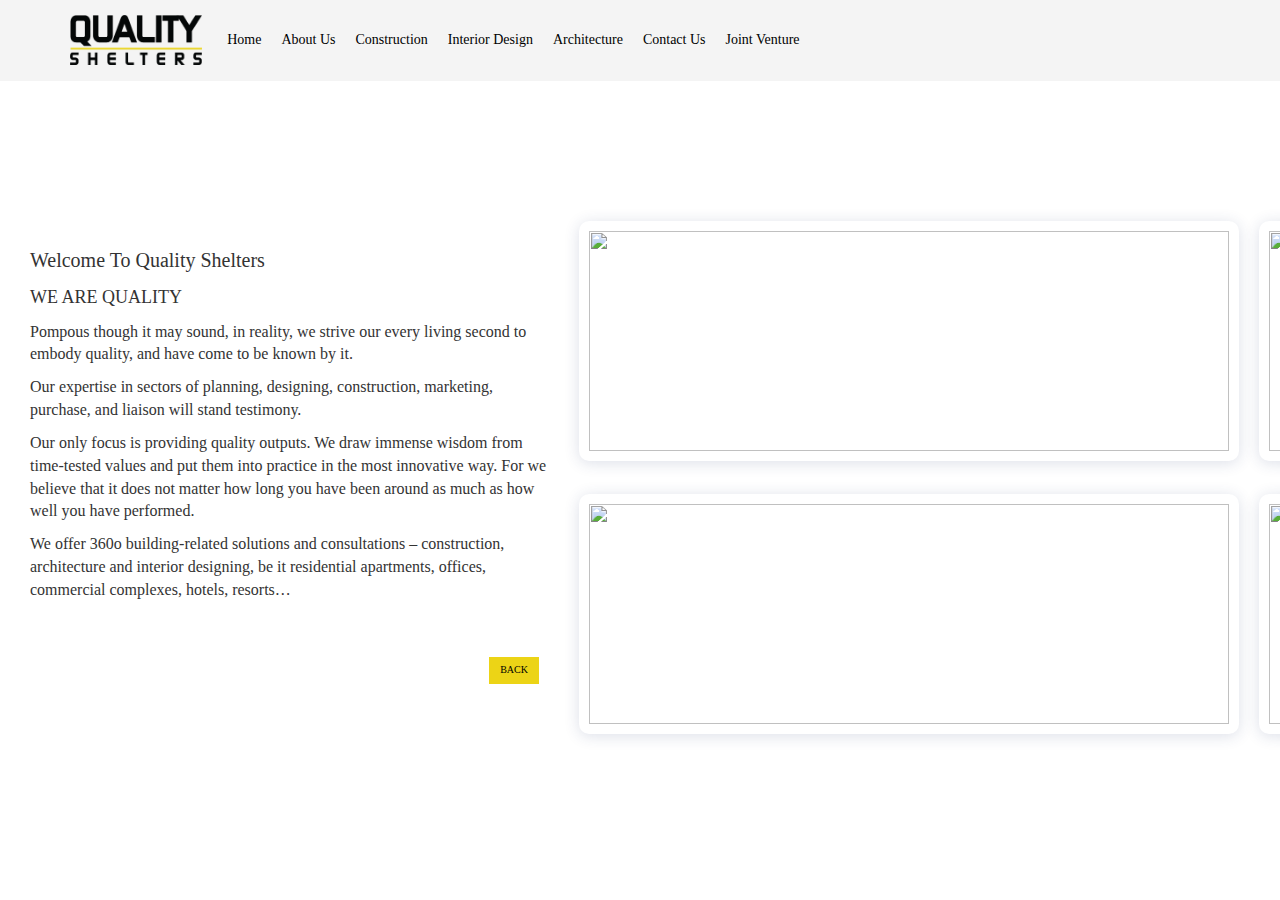
==== commit 8745c929: "Add files via upload" ====
--- a/about-us.html
+++ b/about-us.html
@@ -80,7 +80,7 @@
 
 <div class="row">
     <div class="col">
-        <div class="col-xs-4 pull-left">
+        <div class="abt-gaaldiv pull-left">
             <h2>Welcome To Quality Shelters</h2>
             <h4>WE ARE QUALITY</h4>
             <p>Pompous though it may sound, in reality, we strive our every living second to embody quality, and have come to be known by it.</p>
@@ -94,14 +94,14 @@
             <div class="clearfix"></div>
             <br>
             <div class="clearfix"></div>
-            <a href="contruction.html" class="btn btn-block" value="Contruction">Contruction</a>
+            <!--<a href="contruction.html" class="btn btn-block" value="Contruction">Contruction</a>
             <a href="contruction.html" class="btn btn-block" value="Contruction">Button 2</a>
-            <a href="contruction.html" class="btn btn-block" value="Contruction">Button 3</a>
-            <a href="index.htm" class="btn btn-block pull-right">
+            <a href="contruction.html" class="btn btn-block" value="Contruction">Button 3</a>-->
+            <a href="index.htm" class="btn btn-block1 pull-right">
                 BACK
             </a>
         </div>
-        <div class="col-xs-4 pull-left">
+        <!--<div class="col-xs-4 pull-left">
             <div class="col-sm-12 pull-left">
                 <div class="logo">
                     <div class="dropdown">
@@ -109,19 +109,20 @@
                     </div>
                 </div>
             </div>
-        </div>
-        <div class="col-xs-4 pull-left">
+        </div>-->
+        <div class="abt-gaaldiv1 pull-left">
+            <div style="margin-right: 20px;">
             <div id="myCarousel1" class="carousel slide" data-ride="carousel">
                 
                 <ol class="carousel-inner">
                     <li class="item active">
-                        <img src="banner/slider-1.jpg">
-                    </li>
-                    <li class="item">
-                        <img src="banner/slider-1.jpg">
-                    </li>
-                    <li class="item">
-                        <img src="banner/slider-1.jpg">
+                        <img src="images/ps_1.webp">
+                    </li>
+                    <li class="item">
+                        <img src="images/ps_1.webp">
+                    </li>
+                    <li class="item">
+                        <img src="images/ps_1.webp">
                     </li>
                 </ol>
             </div>
@@ -133,17 +134,56 @@
                 
                 <ol class="carousel-inner">
                     <li class="item active">
-                        <img src="banner/slider-1.jpg">
-                    </li>
-                    <li class="item">
-                        <img src="banner/slider-1.jpg">
-                    </li>
-                    <li class="item">
-                        <img src="banner/slider-1.jpg">
-                    </li>
-                </ol>
-            </div>
-        </div>
+                        <img src="images/ps_1.webp">
+                    </li>
+                    <li class="item">
+                        <img src="images/ps_1.webp">
+                    </li>
+                    <li class="item">
+                        <img src="images/ps_1.webp">
+                    </li>
+                </ol>
+            </div>
+          </div>
+
+          <div>
+            <div id="myCarousel1" class="carousel slide" data-ride="carousel">
+                
+                <ol class="carousel-inner">
+                    <li class="item active">
+                        <img src="images/ps_1.webp">
+                    </li>
+                    <li class="item">
+                        <img src="images/ps_1.webp">
+                    </li>
+                    <li class="item">
+                        <img src="images/ps_1.webp">
+                    </li>
+                </ol>
+            </div>
+
+            <div class="clearfix"></div>
+            <br>
+            <div class="clearfix"></div>
+            <div id="myCarousel2" class="carousel slide" data-ride="carousel">
+                
+                <ol class="carousel-inner">
+                    <li class="item active">
+                        <img src="images/ps_1.webp">
+                    </li>
+                    <li class="item">
+                        <img src="images/ps_1.webp">
+                    </li>
+                    <li class="item">
+                        <img src="images/ps_1.webp">
+                    </li>
+                </ol>
+            </div>
+          </div>
+            
+            
+        </div>
+        
     </div>
 </div>
 
--- a/css.css
+++ b/css.css
@@ -1 +1,10 @@
-﻿@font-face{font-family:'Gotham';src:url('../fonts/Gotham-Light.eot');src:local('../fonts/Gotham Light'),local('Gotham-Light'),url('../fonts/Gotham-Light-1.eot') format('embedded-opentype'),url('../fonts/Gotham-Light.woff2') format('woff2'),url('../fonts/Gotham-Light.woff') format('woff'),url('../fonts/Gotham-Light.ttf') format('truetype');font-weight:300;font-style:normal}@font-face{font-family:'Gotham';src:url('../fonts/Gotham-Medium.eot');src:local('../fonts/Gotham Medium'),local('Gotham-Medium'),url('../fonts/Gotham-Medium-1.eot') format('embedded-opentype'),url('../fonts/Gotham-Medium.woff2') format('woff2'),url('../fonts/Gotham-Medium.woff') format('woff'),url('../fonts/Gotham-Medium.ttf') format('truetype');font-weight:500;font-style:normal}html{font-family:"Gotham";-ms-text-size-adjust:100%;-webkit-text-size-adjust:100%;height:100%}body{margin:0}article,aside,details,figcaption,figure,footer,header,hgroup,main,menu,nav,section,summary{display:block}audio,canvas,progress,video{display:inline-block;vertical-align:baseline}audio:not([controls]){display:none;height:0}[hidden],template{display:none}a{background-color:transparent}a:active,a:hover{outline:0}abbr[title]{border-bottom:none;text-decoration:underline;-webkit-text-decoration:underline dotted;-moz-text-decoration:underline dotted;text-decoration:underline dotted}b,strong{font-weight:bold}dfn{font-style:italic}h1{font-size:2em;margin:.67em 0}mark{background:#ff0;color:#000}small{font-size:80%}sub,sup{font-size:75%;line-height:0;position:relative;vertical-align:baseline}sup{top:-.5em}sub{bottom:-.25em}img{border:0}svg:not(:root){overflow:hidden}figure{margin:1em 40px}hr{-webkit-box-sizing:content-box;-moz-box-sizing:content-box;box-sizing:content-box;height:0}pre{overflow:auto}code,kbd,pre,samp{font-family:monospace,monospace;font-size:1em}button,input,optgroup,select,textarea{color:inherit;font:inherit;margin:0}button{overflow:visible}button,select{text-transform:none}button,html input[type="button"],input[type="reset"],input[type="submit"]{-webkit-appearance:button;cursor:pointer}button[disabled],html input[disabled]{cursor:default}button::-moz-focus-inner,input::-moz-focus-inner{border:0;padding:0}input{line-height:normal}input[type="checkbox"],input[type="radio"]{-webkit-box-sizing:border-box;-moz-box-sizing:border-box;box-sizing:border-box;padding:0}input[type="number"]::-webkit-inner-spin-button,input[type="number"]::-webkit-outer-spin-button{height:auto}input[type="search"]{-webkit-appearance:textfield;-webkit-box-sizing:content-box;-moz-box-sizing:content-box;box-sizing:content-box}input[type="search"]::-webkit-search-cancel-button,input[type="search"]::-webkit-search-decoration{-webkit-appearance:none}fieldset{border:1px solid silver;margin:0 2px;padding:.35em .625em .75em}legend{border:0;padding:0}textarea{overflow:auto}optgroup{font-weight:bold}table{border-collapse:collapse;border-spacing:0}td,th{padding:0}@media print{*,*:before,*:after{color:#000!important;text-shadow:none!important;background:transparent!important;-webkit-box-shadow:none!important;box-shadow:none!important}a,a:visited{text-decoration:underline}a[href]:after{content:" (" attr(href) ")"}abbr[title]:after{content:" (" attr(title) ")"}a[href^="#"]:after,a[href^="javascript:"]:after{content:""}pre,blockquote{border:1px solid #999;page-break-inside:avoid}thead{display:table-header-group}tr,img{page-break-inside:avoid}img{max-width:100%!important}p,h2,h3{orphans:3;widows:3}h2,h3{page-break-after:avoid}.navbar{display:none}.btn>.caret,.dropup>.btn>.caret{border-top-color:#000!important}.label{border:1px solid #000}.table{border-collapse:collapse!important}.table td,.table th{background-color:#fff!important}.table-bordered th,.table-bordered td{border:1px solid #ddd!important}}@font-face{font-family:"Glyphicons Halflings";src:url("../fonts/glyphicons-halflings-regular.eot");src:url("../fonts/glyphicons-halflings-regular-1.eot") format("embedded-opentype"),url("../fonts/glyphicons-halflings-regular.woff2") format("woff2"),url("../fonts/glyphicons-halflings-regular.woff") format("woff"),url("../fonts/glyphicons-halflings-regular.ttf") format("truetype"),url("../fonts/glyphicons-halflings-regular.svg") format("svg")}.glyphicon{position:relative;top:1px;display:inline-block;font-family:"Glyphicons Halflings";font-style:normal;font-weight:400;line-height:1;-webkit-font-smoothing:antialiased;-moz-osx-font-smoothing:grayscale}.glyphicon-asterisk:before{content:"*"}.glyphicon-plus:before{content:"+"}.glyphicon-euro:before,.glyphicon-eur:before{content:"€"}.glyphicon-minus:before{content:"−"}.glyphicon-cloud:before{content:"☁"}.glyphicon-envelope:before{content:"✉"}.glyphicon-pencil:before{content:"✏"}.glyphicon-glass:before{content:""}.glyphicon-music:before{content:""}.glyphicon-search:before{content:""}.glyphicon-heart:before{content:""}.glyphicon-star:before{content:""}.glyphicon-star-empty:before{content:""}.glyphicon-user:before{content:""}.glyphicon-film:before{content:""}.glyphicon-th-large:before{content:""}.glyphicon-th:before{content:""}.glyphicon-th-list:before{content:""}.glyphicon-ok:before{content:""}.glyphicon-remove:before{content:""}.glyphicon-zoom-in:before{content:""}.glyphicon-zoom-out:before{content:""}.glyphicon-off:before{content:""}.glyphicon-signal:before{content:""}.glyphicon-cog:before{content:""}.glyphicon-trash:before{content:""}.glyphicon-home:before{content:""}.glyphicon-file:before{content:""}.glyphicon-time:before{content:""}.glyphicon-road:before{content:""}.glyphicon-download-alt:before{content:""}.glyphicon-download:before{content:""}.glyphicon-upload:before{content:""}.glyphicon-inbox:before{content:""}.glyphicon-play-circle:before{content:""}.glyphicon-repeat:before{content:""}.glyphicon-refresh:before{content:""}.glyphicon-list-alt:before{content:""}.glyphicon-lock:before{content:""}.glyphicon-flag:before{content:""}.glyphicon-headphones:before{content:""}.glyphicon-volume-off:before{content:""}.glyphicon-volume-down:before{content:""}.glyphicon-volume-up:before{content:""}.glyphicon-qrcode:before{content:""}.glyphicon-barcode:before{content:""}.glyphicon-tag:before{content:""}.glyphicon-tags:before{content:""}.glyphicon-book:before{content:""}.glyphicon-bookmark:before{content:""}.glyphicon-print:before{content:""}.glyphicon-camera:before{content:""}.glyphicon-font:before{content:""}.glyphicon-bold:before{content:""}.glyphicon-italic:before{content:""}.glyphicon-text-height:before{content:""}.glyphicon-text-width:before{content:""}.glyphicon-align-left:before{content:""}.glyphicon-align-center:before{content:""}.glyphicon-align-right:before{content:""}.glyphicon-align-justify:before{content:""}.glyphicon-list:before{content:""}.glyphicon-indent-left:before{content:""}.glyphicon-indent-right:before{content:""}.glyphicon-facetime-video:before{content:""}.glyphicon-picture:before{content:""}.glyphicon-map-marker:before{content:""}.glyphicon-adjust:before{content:""}.glyphicon-tint:before{content:""}.glyphicon-edit:before{content:""}.glyphicon-share:before{content:""}.glyphicon-check:before{content:""}.glyphicon-move:before{content:""}.glyphicon-step-backward:before{content:""}.glyphicon-fast-backward:before{content:""}.glyphicon-backward:before{content:""}.glyphicon-play:before{content:""}.glyphicon-pause:before{content:""}.glyphicon-stop:before{content:""}.glyphicon-forward:before{content:""}.glyphicon-fast-forward:before{content:""}.glyphicon-step-forward:before{content:""}.glyphicon-eject:before{content:""}.glyphicon-chevron-left:before{content:""}.glyphicon-chevron-right:before{content:""}.glyphicon-plus-sign:before{content:""}.glyphicon-minus-sign:before{content:""}.glyphicon-remove-sign:before{content:""}.glyphicon-ok-sign:before{content:""}.glyphicon-question-sign:before{content:""}.glyphicon-info-sign:before{content:""}.glyphicon-screenshot:before{content:""}.glyphicon-remove-circle:before{content:""}.glyphicon-ok-circle:before{content:""}.glyphicon-ban-circle:before{content:""}.glyphicon-arrow-left:before{content:""}.glyphicon-arrow-right:before{content:""}.glyphicon-arrow-up:before{content:""}.glyphicon-arrow-down:before{content:""}.glyphicon-share-alt:before{content:""}.glyphicon-resize-full:before{content:""}.glyphicon-resize-small:before{content:""}.glyphicon-exclamation-sign:before{content:""}.glyphicon-gift:before{content:""}.glyphicon-leaf:before{content:""}.glyphicon-fire:before{content:""}.glyphicon-eye-open:before{content:""}.glyphicon-eye-close:before{content:""}.glyphicon-warning-sign:before{content:""}.glyphicon-plane:before{content:""}.glyphicon-calendar:before{content:""}.glyphicon-random:before{content:""}.glyphicon-comment:before{content:""}.glyphicon-magnet:before{content:""}.glyphicon-chevron-up:before{content:""}.glyphicon-chevron-down:before{content:""}.glyphicon-retweet:before{content:""}.glyphicon-shopping-cart:before{content:""}.glyphicon-folder-close:before{content:""}.glyphicon-folder-open:before{content:""}.glyphicon-resize-vertical:before{content:""}.glyphicon-resize-horizontal:before{content:""}.glyphicon-hdd:before{content:""}.glyphicon-bullhorn:before{content:""}.glyphicon-bell:before{content:""}.glyphicon-certificate:before{content:""}.glyphicon-thumbs-up:before{content:""}.glyphicon-thumbs-down:before{content:""}.glyphicon-hand-right:before{content:""}.glyphicon-hand-left:before{content:""}.glyphicon-hand-up:before{content:""}.glyphicon-hand-down:before{content:""}.glyphicon-circle-arrow-right:before{content:""}.glyphicon-circle-arrow-left:before{content:""}.glyphicon-circle-arrow-up:before{content:""}.glyphicon-circle-arrow-down:before{content:""}.glyphicon-globe:before{content:""}.glyphicon-wrench:before{content:""}.glyphicon-tasks:before{content:""}.glyphicon-filter:before{content:""}.glyphicon-briefcase:before{content:""}.glyphicon-fullscreen:before{content:""}.glyphicon-dashboard:before{content:""}.glyphicon-paperclip:before{content:""}.glyphicon-heart-empty:before{content:""}.glyphicon-link:before{content:""}.glyphicon-phone:before{content:""}.glyphicon-pushpin:before{content:""}.glyphicon-usd:before{content:""}.glyphicon-gbp:before{content:""}.glyphicon-sort:before{content:""}.glyphicon-sort-by-alphabet:before{content:""}.glyphicon-sort-by-alphabet-alt:before{content:""}.glyphicon-sort-by-order:before{content:""}.glyphicon-sort-by-order-alt:before{content:""}.glyphicon-sort-by-attributes:before{content:""}.glyphicon-sort-by-attributes-alt:before{content:""}.glyphicon-unchecked:before{content:""}.glyphicon-expand:before{content:""}.glyphicon-collapse-down:before{content:""}.glyphicon-collapse-up:before{content:""}.glyphicon-log-in:before{content:""}.glyphicon-flash:before{content:""}.glyphicon-log-out:before{content:""}.glyphicon-new-window:before{content:""}.glyphicon-record:before{content:""}.glyphicon-save:before{content:""}.glyphicon-open:before{content:""}.glyphicon-saved:before{content:""}.glyphicon-import:before{content:""}.glyphicon-export:before{content:""}.glyphicon-send:before{content:""}.glyphicon-floppy-disk:before{content:""}.glyphicon-floppy-saved:before{content:""}.glyphicon-floppy-remove:before{content:""}.glyphicon-floppy-save:before{content:""}.glyphicon-floppy-open:before{content:""}.glyphicon-credit-card:before{content:""}.glyphicon-transfer:before{content:""}.glyphicon-cutlery:before{content:""}.glyphicon-header:before{content:""}.glyphicon-compressed:before{content:""}.glyphicon-earphone:before{content:""}.glyphicon-phone-alt:before{content:""}.glyphicon-tower:before{content:""}.glyphicon-stats:before{content:""}.glyphicon-sd-video:before{content:""}.glyphicon-hd-video:before{content:""}.glyphicon-subtitles:before{content:""}.glyphicon-sound-stereo:before{content:""}.glyphicon-sound-dolby:before{content:""}.glyphicon-sound-5-1:before{content:""}.glyphicon-sound-6-1:before{content:""}.glyphicon-sound-7-1:before{content:""}.glyphicon-copyright-mark:before{content:""}.glyphicon-registration-mark:before{content:""}.glyphicon-cloud-download:before{content:""}.glyphicon-cloud-upload:before{content:""}.glyphicon-tree-conifer:before{content:""}.glyphicon-tree-deciduous:before{content:""}.glyphicon-cd:before{content:""}.glyphicon-save-file:before{content:""}.glyphicon-open-file:before{content:""}.glyphicon-level-up:before{content:""}.glyphicon-copy:before{content:""}.glyphicon-paste:before{content:""}.glyphicon-alert:before{content:""}.glyphicon-equalizer:before{content:""}.glyphicon-king:before{content:""}.glyphicon-queen:before{content:""}.glyphicon-pawn:before{content:""}.glyphicon-bishop:before{content:""}.glyphicon-knight:before{content:""}.glyphicon-baby-formula:before{content:""}.glyphicon-tent:before{content:"⛺"}.glyphicon-blackboard:before{content:""}.glyphicon-bed:before{content:""}.glyphicon-apple:before{content:""}.glyphicon-erase:before{content:""}.glyphicon-hourglass:before{content:"⌛"}.glyphicon-lamp:before{content:""}.glyphicon-duplicate:before{content:""}.glyphicon-piggy-bank:before{content:""}.glyphicon-scissors:before{content:""}.glyphicon-bitcoin:before{content:""}.glyphicon-btc:before{content:""}.glyphicon-xbt:before{content:""}.glyphicon-yen:before{content:"¥"}.glyphicon-jpy:before{content:"¥"}.glyphicon-ruble:before{content:"₽"}.glyphicon-rub:before{content:"₽"}.glyphicon-scale:before{content:""}.glyphicon-ice-lolly:before{content:""}.glyphicon-ice-lolly-tasted:before{content:""}.glyphicon-education:before{content:""}.glyphicon-option-horizontal:before{content:""}.glyphicon-option-vertical:before{content:""}.glyphicon-menu-hamburger:before{content:""}.glyphicon-modal-window:before{content:""}.glyphicon-oil:before{content:""}.glyphicon-grain:before{content:""}.glyphicon-sunglasses:before{content:""}.glyphicon-text-size:before{content:""}.glyphicon-text-color:before{content:""}.glyphicon-text-background:before{content:""}.glyphicon-object-align-top:before{content:""}.glyphicon-object-align-bottom:before{content:""}.glyphicon-object-align-horizontal:before{content:""}.glyphicon-object-align-left:before{content:""}.glyphicon-object-align-vertical:before{content:""}.glyphicon-object-align-right:before{content:""}.glyphicon-triangle-right:before{content:""}.glyphicon-triangle-left:before{content:""}.glyphicon-triangle-bottom:before{content:""}.glyphicon-triangle-top:before{content:""}.glyphicon-console:before{content:""}.glyphicon-superscript:before{content:""}.glyphicon-subscript:before{content:""}.glyphicon-menu-left:before{content:""}.glyphicon-menu-right:before{content:""}.glyphicon-menu-down:before{content:""}.glyphicon-menu-up:before{content:""}*{-webkit-box-sizing:border-box;-moz-box-sizing:border-box;box-sizing:border-box}*:before,*:after{-webkit-box-sizing:border-box;-moz-box-sizing:border-box;box-sizing:border-box}html{font-size:10px;-webkit-tap-highlight-color:rgba(0,0,0,0)}body{font-family:"Gotham";font-size:16px;line-height:1.42857143;color:#333;background-color:#fff;font-weight:300}input,button,select,textarea{font-family:inherit;font-size:inherit;line-height:inherit}a{color:#337ab7;text-decoration:none}a:hover,a:focus{color:#23527c;text-decoration:underline}a:focus{outline:5px auto -webkit-focus-ring-color;outline-offset:-2px}figure{margin:0}img{vertical-align:middle}.img-responsive,.thumbnail>img,.thumbnail a>img,.carousel-inner>.item>img,.carousel-inner>.item>a>img{display:block;max-width:100%;height:auto}.img-rounded{border-radius:6px}.img-thumbnail{padding:4px;line-height:1.42857143;background-color:#fff;border:1px solid #ddd;border-radius:4px;-webkit-transition:all .2s ease-in-out;-o-transition:all .2s ease-in-out;transition:all .2s ease-in-out;display:inline-block;max-width:100%;height:auto}.img-circle{border-radius:50%}hr{margin-top:20px;margin-bottom:20px;border:0;border-top:1px solid #eee}.sr-only{position:absolute;width:1px;height:1px;padding:0;margin:-1px;overflow:hidden;clip:rect(0,0,0,0);border:0}.sr-only-focusable:active,.sr-only-focusable:focus{position:static;width:auto;height:auto;margin:0;overflow:visible;clip:auto}[role="button"]{cursor:pointer}h1,h2,h3,h4,h5,h6,.h1,.h2,.h3,.h4,.h5,.h6{color:inherit;font-family:"Gotham";font-weight:500}h1 small,h2 small,h3 small,h4 small,h5 small,h6 small,.h1 small,.h2 small,.h3 small,.h4 small,.h5 small,.h6 small,h1 .small,h2 .small,h3 .small,h4 .small,h5 .small,h6 .small,.h1 .small,.h2 .small,.h3 .small,.h4 .small,.h5 .small,.h6 .small{color:#777}h1,.h1,h2,.h2,h3,.h3{margin-top:10px;margin-bottom:10px}h1 small,.h1 small,h2 small,.h2 small,h3 small,.h3 small,h1 .small,.h1 .small,h2 .small,.h2 .small,h3 .small,.h3 .small{font-size:65%}h4,.h4,h5,.h5,h6,.h6{margin-top:10px;margin-bottom:10px}h4 small,.h4 small,h5 small,.h5 small,h6 small,.h6 small,h4 .small,.h4 .small,h5 .small,.h5 .small,h6 .small,.h6 .small{font-size:75%}h1,.h1{font-size:20px}h2,.h2{font-size:20px}h3,.h3{font-size:20px}h4,.h4{font-size:18px}h5,.h5{font-size:14px}h6,.h6{font-size:12px}p{margin:0 0 10px}.lead{margin-bottom:20px;font-size:16px;font-weight:300;line-height:1.4}@media(min-width:768px){.lead{font-size:21px}}small,.small{font-size:85%}mark,.mark{padding:.2em;background-color:#fcf8e3}.text-left{text-align:left}.text-right{text-align:right}.text-center{text-align:center}.text-justify{text-align:justify}.text-nowrap{white-space:nowrap}.text-lowercase{text-transform:lowercase}.text-uppercase{text-transform:uppercase}.text-capitalize{text-transform:capitalize}.text-muted{color:#777}.text-primary{color:#ecd416}a.text-primary:hover,a.text-primary:focus{color:#ecd416}.text-success{color:#3c763d}a.text-success:hover,a.text-success:focus{color:#2b542c}.text-info{color:#31708f}a.text-info:hover,a.text-info:focus{color:#245269}.text-warning{color:#8a6d3b}a.text-warning:hover,a.text-warning:focus{color:#66512c}.text-danger{color:#a94442}a.text-danger:hover,a.text-danger:focus{color:#843534}.bg-primary{color:#fff;background-color:#ecd416}a.bg-primary:hover,a.bg-primary:focus{background-color:#ecd416}.bg-success{background-color:#dff0d8}a.bg-success:hover,a.bg-success:focus{background-color:#c1e2b3}.bg-info{background-color:#d9edf7}a.bg-info:hover,a.bg-info:focus{background-color:#afd9ee}.bg-warning{background-color:#fcf8e3}a.bg-warning:hover,a.bg-warning:focus{background-color:#f7ecb5}.bg-danger{background-color:#f2dede}a.bg-danger:hover,a.bg-danger:focus{background-color:#e4b9b9}.page-header{padding-bottom:9px;margin:40px 0 20px;border-bottom:1px solid #eee}ul,ol{margin-top:0;margin-bottom:10px}ul ul,ol ul,ul ol,ol ol{margin-bottom:0}.list-unstyled{padding-left:0;list-style:none}.list-inline{padding-left:0;list-style:none;margin-left:-5px}.list-inline>li{display:inline-block;padding-right:5px;padding-left:5px}dl{margin-top:0;margin-bottom:20px}dt,dd{line-height:1.42857143}dt{font-weight:700}dd{margin-left:0}@media(min-width:768px){.dl-horizontal dt{float:left;width:160px;clear:left;text-align:right;overflow:hidden;text-overflow:ellipsis;white-space:nowrap}.dl-horizontal dd{margin-left:180px}}abbr[title],abbr[data-original-title]{cursor:help}.initialism{font-size:90%;text-transform:uppercase}blockquote{padding:10px 20px;margin:0 0 20px;font-size:17.5px;border-left:5px solid #eee}blockquote p:last-child,blockquote ul:last-child,blockquote ol:last-child{margin-bottom:0}blockquote footer,blockquote small,blockquote .small{display:block;font-size:80%;line-height:1.42857143;color:#777}blockquote footer:before,blockquote small:before,blockquote .small:before{content:"— "}.blockquote-reverse,blockquote.pull-right{padding-right:15px;padding-left:0;text-align:right;border-right:5px solid #eee;border-left:0}.blockquote-reverse footer:before,blockquote.pull-right footer:before,.blockquote-reverse small:before,blockquote.pull-right small:before,.blockquote-reverse .small:before,blockquote.pull-right .small:before{content:""}.blockquote-reverse footer:after,blockquote.pull-right footer:after,.blockquote-reverse small:after,blockquote.pull-right small:after,.blockquote-reverse .small:after,blockquote.pull-right .small:after{content:" —"}address{margin-bottom:20px;font-style:normal;line-height:1.42857143}code,kbd,pre,samp{font-family:Menlo,Monaco,Consolas,"Courier New",monospace}code{padding:2px 4px;font-size:90%;color:#c7254e;background-color:#f9f2f4;border-radius:4px}kbd{padding:2px 4px;font-size:90%;color:#fff;background-color:#333;border-radius:3px;-webkit-box-shadow:inset 0 -1px 0 rgba(0,0,0,.25);box-shadow:inset 0 -1px 0 rgba(0,0,0,.25)}kbd kbd{padding:0;font-size:100%;font-weight:700;-webkit-box-shadow:none;box-shadow:none}pre{display:block;padding:9.5px;margin:0 0 10px;font-size:13px;line-height:1.42857143;color:#333;word-break:break-all;word-wrap:break-word;background-color:#f5f5f5;border:1px solid #ccc;border-radius:4px}pre code{padding:0;font-size:inherit;color:inherit;white-space:pre-wrap;background-color:transparent;border-radius:0}.pre-scrollable{max-height:340px;overflow-y:scroll}.container{padding-right:15px;padding-left:15px;margin-right:auto;margin-left:auto}@media(min-width:768px){.container{width:750px}}@media(min-width:992px){.container{width:970px}}@media(min-width:1200px){.container{width:1170px}}.container-fluid{padding-right:15px;padding-left:15px;margin-right:auto;margin-left:auto}.row{margin-right:-15px;margin-left:-15px}.row-no-gutters{margin-right:0;margin-left:0}.row-no-gutters [class*="col-"]{padding-right:0;padding-left:0}.col-xs-1,.col-sm-1,.col-md-1,.col-lg-1,.col-xs-2,.col-sm-2,.col-md-2,.col-lg-2,.col-xs-3,.col-sm-3,.col-md-3,.col-lg-3,.col-xs-4,.col-sm-4,.col-md-4,.col-lg-4,.col-xs-5,.col-sm-5,.col-md-5,.col-lg-5,.col-xs-6,.col-sm-6,.col-md-6,.col-lg-6,.col-xs-7,.col-sm-7,.col-md-7,.col-lg-7,.col-xs-8,.col-sm-8,.col-md-8,.col-lg-8,.col-xs-9,.col-sm-9,.col-md-9,.col-lg-9,.col-xs-10,.col-sm-10,.col-md-10,.col-lg-10,.col-xs-11,.col-sm-11,.col-md-11,.col-lg-11,.col-xs-12,.col-sm-12,.col-md-12,.col-lg-12{position:relative;min-height:1px;padding-right:15px;padding-left:15px}.col-xs-1,.col-xs-2,.col-xs-3,.col-xs-4,.col-xs-5,.col-xs-6,.col-xs-7,.col-xs-8,.col-xs-9,.col-xs-10,.col-xs-11,.col-xs-12{float:left}.col-xs-12{width:100%}.col-xs-11{width:91.66666667%}.col-xs-10{width:83.33333333%}.col-xs-9{width:75%}.col-xs-8{width:66.66666667%}.col-xs-7{width:58.33333333%}.col-xs-6{width:50%}.col-xs-5{width:41.66666667%}.col-xs-4{width:33.33333333%}.col-xs-3{width:25%}.col-xs-2{width:16.66666667%}.col-xs-1{width:8.33333333%}.col-xs-pull-12{right:100%}.col-xs-pull-11{right:91.66666667%}.col-xs-pull-10{right:83.33333333%}.col-xs-pull-9{right:75%}.col-xs-pull-8{right:66.66666667%}.col-xs-pull-7{right:58.33333333%}.col-xs-pull-6{right:50%}.col-xs-pull-5{right:41.66666667%}.col-xs-pull-4{right:33.33333333%}.col-xs-pull-3{right:25%}.col-xs-pull-2{right:16.66666667%}.col-xs-pull-1{right:8.33333333%}.col-xs-pull-0{right:auto}.col-xs-push-12{left:100%}.col-xs-push-11{left:91.66666667%}.col-xs-push-10{left:83.33333333%}.col-xs-push-9{left:75%}.col-xs-push-8{left:66.66666667%}.col-xs-push-7{left:58.33333333%}.col-xs-push-6{left:50%}.col-xs-push-5{left:41.66666667%}.col-xs-push-4{left:33.33333333%}.col-xs-push-3{left:25%}.col-xs-push-2{left:16.66666667%}.col-xs-push-1{left:8.33333333%}.col-xs-push-0{left:auto}.col-xs-offset-12{margin-left:100%}.col-xs-offset-11{margin-left:91.66666667%}.col-xs-offset-10{margin-left:83.33333333%}.col-xs-offset-9{margin-left:75%}.col-xs-offset-8{margin-left:66.66666667%}.col-xs-offset-7{margin-left:58.33333333%}.col-xs-offset-6{margin-left:50%}.col-xs-offset-5{margin-left:41.66666667%}.col-xs-offset-4{margin-left:33.33333333%}.col-xs-offset-3{margin-left:25%}.col-xs-offset-2{margin-left:16.66666667%}.col-xs-offset-1{margin-left:8.33333333%}.col-xs-offset-0{margin-left:0%}@media(min-width:768px){.col-sm-1,.col-sm-2,.col-sm-3,.col-sm-4,.col-sm-5,.col-sm-6,.col-sm-7,.col-sm-8,.col-sm-9,.col-sm-10,.col-sm-11,.col-sm-12{float:left}.col-sm-12{width:100%}.col-sm-11{width:91.66666667%}.col-sm-10{width:83.33333333%}.col-sm-9{width:75%}.col-sm-8{width:66.66666667%}.col-sm-7{width:58.33333333%}.col-sm-6{width:50%}.col-sm-5{width:41.66666667%}.col-sm-4{width:33.33333333%}.col-sm-3{width:25%}.col-sm-2{width:16.66666667%}.col-sm-1{width:8.33333333%}.col-sm-pull-12{right:100%}.col-sm-pull-11{right:91.66666667%}.col-sm-pull-10{right:83.33333333%}.col-sm-pull-9{right:75%}.col-sm-pull-8{right:66.66666667%}.col-sm-pull-7{right:58.33333333%}.col-sm-pull-6{right:50%}.col-sm-pull-5{right:41.66666667%}.col-sm-pull-4{right:33.33333333%}.col-sm-pull-3{right:25%}.col-sm-pull-2{right:16.66666667%}.col-sm-pull-1{right:8.33333333%}.col-sm-pull-0{right:auto}.col-sm-push-12{left:100%}.col-sm-push-11{left:91.66666667%}.col-sm-push-10{left:83.33333333%}.col-sm-push-9{left:75%}.col-sm-push-8{left:66.66666667%}.col-sm-push-7{left:58.33333333%}.col-sm-push-6{left:50%}.col-sm-push-5{left:41.66666667%}.col-sm-push-4{left:33.33333333%}.col-sm-push-3{left:25%}.col-sm-push-2{left:16.66666667%}.col-sm-push-1{left:8.33333333%}.col-sm-push-0{left:auto}.col-sm-offset-12{margin-left:100%}.col-sm-offset-11{margin-left:91.66666667%}.col-sm-offset-10{margin-left:83.33333333%}.col-sm-offset-9{margin-left:75%}.col-sm-offset-8{margin-left:66.66666667%}.col-sm-offset-7{margin-left:58.33333333%}.col-sm-offset-6{margin-left:50%}.col-sm-offset-5{margin-left:41.66666667%}.col-sm-offset-4{margin-left:33.33333333%}.col-sm-offset-3{margin-left:25%}.col-sm-offset-2{margin-left:16.66666667%}.col-sm-offset-1{margin-left:8.33333333%}.col-sm-offset-0{margin-left:0%}}@media(min-width:992px){.col-md-1,.col-md-2,.col-md-3,.col-md-4,.col-md-5,.col-md-6,.col-md-7,.col-md-8,.col-md-9,.col-md-10,.col-md-11,.col-md-12{float:left}.col-md-12{width:100%}.col-md-11{width:91.66666667%}.col-md-10{width:83.33333333%}.col-md-9{width:75%}.col-md-8{width:66.66666667%}.col-md-7{width:58.33333333%}.col-md-6{width:50%}.col-md-5{width:41.66666667%}.col-md-4{width:33.33333333%}.col-md-3{width:25%}.col-md-2{width:16.66666667%}.col-md-1{width:8.33333333%}.col-md-pull-12{right:100%}.col-md-pull-11{right:91.66666667%}.col-md-pull-10{right:83.33333333%}.col-md-pull-9{right:75%}.col-md-pull-8{right:66.66666667%}.col-md-pull-7{right:58.33333333%}.col-md-pull-6{right:50%}.col-md-pull-5{right:41.66666667%}.col-md-pull-4{right:33.33333333%}.col-md-pull-3{right:25%}.col-md-pull-2{right:16.66666667%}.col-md-pull-1{right:8.33333333%}.col-md-pull-0{right:auto}.col-md-push-12{left:100%}.col-md-push-11{left:91.66666667%}.col-md-push-10{left:83.33333333%}.col-md-push-9{left:75%}.col-md-push-8{left:66.66666667%}.col-md-push-7{left:58.33333333%}.col-md-push-6{left:50%}.col-md-push-5{left:41.66666667%}.col-md-push-4{left:33.33333333%}.col-md-push-3{left:25%}.col-md-push-2{left:16.66666667%}.col-md-push-1{left:8.33333333%}.col-md-push-0{left:auto}.col-md-offset-12{margin-left:100%}.col-md-offset-11{margin-left:91.66666667%}.col-md-offset-10{margin-left:83.33333333%}.col-md-offset-9{margin-left:75%}.col-md-offset-8{margin-left:66.66666667%}.col-md-offset-7{margin-left:58.33333333%}.col-md-offset-6{margin-left:50%}.col-md-offset-5{margin-left:41.66666667%}.col-md-offset-4{margin-left:33.33333333%}.col-md-offset-3{margin-left:25%}.col-md-offset-2{margin-left:16.66666667%}.col-md-offset-1{margin-left:8.33333333%}.col-md-offset-0{margin-left:0%}}@media(min-width:1200px){.col-lg-1,.col-lg-2,.col-lg-3,.col-lg-4,.col-lg-5,.col-lg-6,.col-lg-7,.col-lg-8,.col-lg-9,.col-lg-10,.col-lg-11,.col-lg-12{float:left}.col-lg-12{width:100%}.col-lg-11{width:91.66666667%}.col-lg-10{width:83.33333333%}.col-lg-9{width:75%}.col-lg-8{width:66.66666667%}.col-lg-7{width:58.33333333%}.col-lg-6{width:50%}.col-lg-5{width:41.66666667%}.col-lg-4{width:33.33333333%}.col-lg-3{width:25%}.col-lg-2{width:16.66666667%}.col-lg-1{width:8.33333333%}.col-lg-pull-12{right:100%}.col-lg-pull-11{right:91.66666667%}.col-lg-pull-10{right:83.33333333%}.col-lg-pull-9{right:75%}.col-lg-pull-8{right:66.66666667%}.col-lg-pull-7{right:58.33333333%}.col-lg-pull-6{right:50%}.col-lg-pull-5{right:41.66666667%}.col-lg-pull-4{right:33.33333333%}.col-lg-pull-3{right:25%}.col-lg-pull-2{right:16.66666667%}.col-lg-pull-1{right:8.33333333%}.col-lg-pull-0{right:auto}.col-lg-push-12{left:100%}.col-lg-push-11{left:91.66666667%}.col-lg-push-10{left:83.33333333%}.col-lg-push-9{left:75%}.col-lg-push-8{left:66.66666667%}.col-lg-push-7{left:58.33333333%}.col-lg-push-6{left:50%}.col-lg-push-5{left:41.66666667%}.col-lg-push-4{left:33.33333333%}.col-lg-push-3{left:25%}.col-lg-push-2{left:16.66666667%}.col-lg-push-1{left:8.33333333%}.col-lg-push-0{left:auto}.col-lg-offset-12{margin-left:100%}.col-lg-offset-11{margin-left:91.66666667%}.col-lg-offset-10{margin-left:83.33333333%}.col-lg-offset-9{margin-left:75%}.col-lg-offset-8{margin-left:66.66666667%}.col-lg-offset-7{margin-left:58.33333333%}.col-lg-offset-6{margin-left:50%}.col-lg-offset-5{margin-left:41.66666667%}.col-lg-offset-4{margin-left:33.33333333%}.col-lg-offset-3{margin-left:25%}.col-lg-offset-2{margin-left:16.66666667%}.col-lg-offset-1{margin-left:8.33333333%}.col-lg-offset-0{margin-left:0%}}table{background-color:transparent}table col[class*="col-"]{position:static;display:table-column;float:none}table td[class*="col-"],table th[class*="col-"]{position:static;display:table-cell;float:none}caption{padding-top:8px;padding-bottom:8px;color:#777;text-align:left}th{text-align:left}.table{width:100%;max-width:100%;margin-bottom:20px}.table>thead>tr>th,.table>tbody>tr>th,.table>tfoot>tr>th,.table>thead>tr>td,.table>tbody>tr>td,.table>tfoot>tr>td{padding:8px;line-height:1.42857143;vertical-align:top;border-top:1px solid #ddd}.table>thead>tr>th{vertical-align:bottom;border-bottom:2px solid #ddd}.table>caption+thead>tr:first-child>th,.table>colgroup+thead>tr:first-child>th,.table>thead:first-child>tr:first-child>th,.table>caption+thead>tr:first-child>td,.table>colgroup+thead>tr:first-child>td,.table>thead:first-child>tr:first-child>td{border-top:0}.table>tbody+tbody{border-top:2px solid #ddd}.table .table{background-color:#fff}.table-condensed>thead>tr>th,.table-condensed>tbody>tr>th,.table-condensed>tfoot>tr>th,.table-condensed>thead>tr>td,.table-condensed>tbody>tr>td,.table-condensed>tfoot>tr>td{padding:5px}.table-bordered{border:1px solid #ddd}.table-bordered>thead>tr>th,.table-bordered>tbody>tr>th,.table-bordered>tfoot>tr>th,.table-bordered>thead>tr>td,.table-bordered>tbody>tr>td,.table-bordered>tfoot>tr>td{border:1px solid #ddd}.table-bordered>thead>tr>th,.table-bordered>thead>tr>td{border-bottom-width:2px}.table-striped>tbody>tr:nth-of-type(odd){background-color:#f9f9f9}.table-hover>tbody>tr:hover{background-color:#f5f5f5}.table>thead>tr>td.active,.table>tbody>tr>td.active,.table>tfoot>tr>td.active,.table>thead>tr>th.active,.table>tbody>tr>th.active,.table>tfoot>tr>th.active,.table>thead>tr.active>td,.table>tbody>tr.active>td,.table>tfoot>tr.active>td,.table>thead>tr.active>th,.table>tbody>tr.active>th,.table>tfoot>tr.active>th{background-color:#f5f5f5}.table-hover>tbody>tr>td.active:hover,.table-hover>tbody>tr>th.active:hover,.table-hover>tbody>tr.active:hover>td,.table-hover>tbody>tr:hover>.active,.table-hover>tbody>tr.active:hover>th{background-color:#e8e8e8}.table>thead>tr>td.success,.table>tbody>tr>td.success,.table>tfoot>tr>td.success,.table>thead>tr>th.success,.table>tbody>tr>th.success,.table>tfoot>tr>th.success,.table>thead>tr.success>td,.table>tbody>tr.success>td,.table>tfoot>tr.success>td,.table>thead>tr.success>th,.table>tbody>tr.success>th,.table>tfoot>tr.success>th{background-color:#dff0d8}.table-hover>tbody>tr>td.success:hover,.table-hover>tbody>tr>th.success:hover,.table-hover>tbody>tr.success:hover>td,.table-hover>tbody>tr:hover>.success,.table-hover>tbody>tr.success:hover>th{background-color:#d0e9c6}.table>thead>tr>td.info,.table>tbody>tr>td.info,.table>tfoot>tr>td.info,.table>thead>tr>th.info,.table>tbody>tr>th.info,.table>tfoot>tr>th.info,.table>thead>tr.info>td,.table>tbody>tr.info>td,.table>tfoot>tr.info>td,.table>thead>tr.info>th,.table>tbody>tr.info>th,.table>tfoot>tr.info>th{background-color:#d9edf7}.table-hover>tbody>tr>td.info:hover,.table-hover>tbody>tr>th.info:hover,.table-hover>tbody>tr.info:hover>td,.table-hover>tbody>tr:hover>.info,.table-hover>tbody>tr.info:hover>th{background-color:#c4e3f3}.table>thead>tr>td.warning,.table>tbody>tr>td.warning,.table>tfoot>tr>td.warning,.table>thead>tr>th.warning,.table>tbody>tr>th.warning,.table>tfoot>tr>th.warning,.table>thead>tr.warning>td,.table>tbody>tr.warning>td,.table>tfoot>tr.warning>td,.table>thead>tr.warning>th,.table>tbody>tr.warning>th,.table>tfoot>tr.warning>th{background-color:#fcf8e3}.table-hover>tbody>tr>td.warning:hover,.table-hover>tbody>tr>th.warning:hover,.table-hover>tbody>tr.warning:hover>td,.table-hover>tbody>tr:hover>.warning,.table-hover>tbody>tr.warning:hover>th{background-color:#faf2cc}.table>thead>tr>td.danger,.table>tbody>tr>td.danger,.table>tfoot>tr>td.danger,.table>thead>tr>th.danger,.table>tbody>tr>th.danger,.table>tfoot>tr>th.danger,.table>thead>tr.danger>td,.table>tbody>tr.danger>td,.table>tfoot>tr.danger>td,.table>thead>tr.danger>th,.table>tbody>tr.danger>th,.table>tfoot>tr.danger>th{background-color:#f2dede}.table-hover>tbody>tr>td.danger:hover,.table-hover>tbody>tr>th.danger:hover,.table-hover>tbody>tr.danger:hover>td,.table-hover>tbody>tr:hover>.danger,.table-hover>tbody>tr.danger:hover>th{background-color:#ebcccc}.table-responsive{min-height:.01%;overflow-x:auto}@media screen and (max-width:767px){.table-responsive{width:100%;margin-bottom:15px;overflow-y:hidden;-ms-overflow-style:-ms-autohiding-scrollbar;border:1px solid #ddd}.table-responsive>.table{margin-bottom:0}.table-responsive>.table>thead>tr>th,.table-responsive>.table>tbody>tr>th,.table-responsive>.table>tfoot>tr>th,.table-responsive>.table>thead>tr>td,.table-responsive>.table>tbody>tr>td,.table-responsive>.table>tfoot>tr>td{white-space:nowrap}.table-responsive>.table-bordered{border:0}.table-responsive>.table-bordered>thead>tr>th:first-child,.table-responsive>.table-bordered>tbody>tr>th:first-child,.table-responsive>.table-bordered>tfoot>tr>th:first-child,.table-responsive>.table-bordered>thead>tr>td:first-child,.table-responsive>.table-bordered>tbody>tr>td:first-child,.table-responsive>.table-bordered>tfoot>tr>td:first-child{border-left:0}.table-responsive>.table-bordered>thead>tr>th:last-child,.table-responsive>.table-bordered>tbody>tr>th:last-child,.table-responsive>.table-bordered>tfoot>tr>th:last-child,.table-responsive>.table-bordered>thead>tr>td:last-child,.table-responsive>.table-bordered>tbody>tr>td:last-child,.table-responsive>.table-bordered>tfoot>tr>td:last-child{border-right:0}.table-responsive>.table-bordered>tbody>tr:last-child>th,.table-responsive>.table-bordered>tfoot>tr:last-child>th,.table-responsive>.table-bordered>tbody>tr:last-child>td,.table-responsive>.table-bordered>tfoot>tr:last-child>td{border-bottom:0}}fieldset{min-width:0;padding:0;margin:0;border:0}legend{display:block;width:100%;padding:0;margin-bottom:20px;font-size:21px;line-height:inherit;color:#333;border:0;border-bottom:1px solid #e5e5e5}label{display:inline-block;max-width:100%;margin-bottom:5px;font-weight:700}input[type="search"]{-webkit-box-sizing:border-box;-moz-box-sizing:border-box;box-sizing:border-box;-webkit-appearance:none;-moz-appearance:none;appearance:none}input[type="radio"],input[type="checkbox"]{margin:4px 0 0;margin-top:1px \9;line-height:normal}input[type="radio"][disabled],input[type="checkbox"][disabled],input[type="radio"].disabled,input[type="checkbox"].disabled,fieldset[disabled] input[type="radio"],fieldset[disabled] input[type="checkbox"]{cursor:not-allowed}input[type="file"]{display:block}input[type="range"]{display:block;width:100%}select[multiple],select[size]{height:auto}input[type="file"]:focus,input[type="radio"]:focus,input[type="checkbox"]:focus{outline:5px auto -webkit-focus-ring-color;outline-offset:-2px}output{display:block;padding-top:7px;font-size:14px;line-height:1.42857143;color:#555}.form-control{display:block;width:100%;padding:8px 0;font-size:14px;color:#555;background-color:#fff;background-image:none;border:none;border-bottom:1px solid #ccc;margin-top:10px}.form-control:focus{border:none;outline:0}.form-control::-moz-placeholder{color:#999;opacity:1}.form-control:-ms-input-placeholder{color:#999}.form-control::-webkit-input-placeholder{color:#999}.form-control::-ms-expand{background-color:transparent;border:0}.form-control[disabled],.form-control[readonly],fieldset[disabled] .form-control{background-color:#eee;opacity:1}.form-control[disabled],fieldset[disabled] .form-control{cursor:not-allowed}textarea.form-control{height:auto}@media screen and (-webkit-min-device-pixel-ratio:0){input[type="date"].form-control,input[type="time"].form-control,input[type="datetime-local"].form-control,input[type="month"].form-control{line-height:34px}input[type="date"].input-sm,input[type="time"].input-sm,input[type="datetime-local"].input-sm,input[type="month"].input-sm,.input-group-sm input[type="date"],.input-group-sm input[type="time"],.input-group-sm input[type="datetime-local"],.input-group-sm input[type="month"]{line-height:30px}input[type="date"].input-lg,input[type="time"].input-lg,input[type="datetime-local"].input-lg,input[type="month"].input-lg,.input-group-lg input[type="date"],.input-group-lg input[type="time"],.input-group-lg input[type="datetime-local"],.input-group-lg input[type="month"]{line-height:46px}}.form-group{margin-bottom:15px}.radio,.checkbox{position:relative;display:block;margin-top:10px;margin-bottom:10px}.radio.disabled label,.checkbox.disabled label,fieldset[disabled] .radio label,fieldset[disabled] .checkbox label{cursor:not-allowed}.radio label,.checkbox label{min-height:20px;padding-left:20px;margin-bottom:0;font-weight:400;cursor:pointer}.radio input[type="radio"],.radio-inline input[type="radio"],.checkbox input[type="checkbox"],.checkbox-inline input[type="checkbox"]{position:absolute;margin-top:4px \9;margin-left:-20px}.radio+.radio,.checkbox+.checkbox{margin-top:-5px}.radio-inline,.checkbox-inline{position:relative;display:inline-block;padding-left:20px;margin-bottom:0;font-weight:400;vertical-align:middle;cursor:pointer}.radio-inline.disabled,.checkbox-inline.disabled,fieldset[disabled] .radio-inline,fieldset[disabled] .checkbox-inline{cursor:not-allowed}.radio-inline+.radio-inline,.checkbox-inline+.checkbox-inline{margin-top:0;margin-left:10px}.form-control-static{min-height:34px;padding-top:7px;padding-bottom:7px;margin-bottom:0}.form-control-static.input-lg,.form-control-static.input-sm{padding-right:0;padding-left:0}.input-sm{height:30px;padding:5px 10px;font-size:12px;line-height:1.5;border-radius:3px}select.input-sm{height:30px;line-height:30px}textarea.input-sm,select[multiple].input-sm{height:auto}.form-group-sm .form-control{height:30px;padding:5px 10px;font-size:12px;line-height:1.5;border-radius:3px}.form-group-sm select.form-control{height:30px;line-height:30px}.form-group-sm textarea.form-control,.form-group-sm select[multiple].form-control{height:auto}.form-group-sm .form-control-static{height:30px;min-height:32px;padding:6px 10px;font-size:12px;line-height:1.5}.input-lg{height:46px;padding:10px 16px;font-size:18px;line-height:1.3333333;border-radius:6px}select.input-lg{height:46px;line-height:46px}textarea.input-lg,select[multiple].input-lg{height:auto}.form-group-lg .form-control{height:46px;padding:10px 16px;font-size:18px;line-height:1.3333333;border-radius:6px}.form-group-lg select.form-control{height:46px;line-height:46px}.form-group-lg textarea.form-control,.form-group-lg select[multiple].form-control{height:auto}.form-group-lg .form-control-static{height:46px;min-height:38px;padding:11px 16px;font-size:18px;line-height:1.3333333}.has-feedback{position:relative}.has-feedback .form-control{padding-right:42.5px}.form-control-feedback{position:absolute;top:0;right:0;z-index:2;display:block;width:34px;height:34px;line-height:34px;text-align:center;pointer-events:none}.input-lg+.form-control-feedback,.input-group-lg+.form-control-feedback,.form-group-lg .form-control+.form-control-feedback{width:46px;height:46px;line-height:46px}.input-sm+.form-control-feedback,.input-group-sm+.form-control-feedback,.form-group-sm .form-control+.form-control-feedback{width:30px;height:30px;line-height:30px}.has-success .help-block,.has-success .control-label,.has-success .radio,.has-success .checkbox,.has-success .radio-inline,.has-success .checkbox-inline,.has-success.radio label,.has-success.checkbox label,.has-success.radio-inline label,.has-success.checkbox-inline label{color:#3c763d}.has-success .form-control{border-color:#3c763d;-webkit-box-shadow:inset 0 1px 1px rgba(0,0,0,.075);box-shadow:inset 0 1px 1px rgba(0,0,0,.075)}.has-success .form-control:focus{border-color:#2b542c;-webkit-box-shadow:inset 0 1px 1px rgba(0,0,0,.075),0 0 6px #67b168;box-shadow:inset 0 1px 1px rgba(0,0,0,.075),0 0 6px #67b168}.has-success .input-group-addon{color:#3c763d;background-color:#dff0d8;border-color:#3c763d}.has-success .form-control-feedback{color:#3c763d}.has-warning .help-block,.has-warning .control-label,.has-warning .radio,.has-warning .checkbox,.has-warning .radio-inline,.has-warning .checkbox-inline,.has-warning.radio label,.has-warning.checkbox label,.has-warning.radio-inline label,.has-warning.checkbox-inline label{color:#8a6d3b}.has-warning .form-control{border-color:#8a6d3b;-webkit-box-shadow:inset 0 1px 1px rgba(0,0,0,.075);box-shadow:inset 0 1px 1px rgba(0,0,0,.075)}.has-warning .form-control:focus{border-color:#66512c;-webkit-box-shadow:inset 0 1px 1px rgba(0,0,0,.075),0 0 6px #c0a16b;box-shadow:inset 0 1px 1px rgba(0,0,0,.075),0 0 6px #c0a16b}.has-warning .input-group-addon{color:#8a6d3b;background-color:#fcf8e3;border-color:#8a6d3b}.has-warning .form-control-feedback{color:#8a6d3b}.has-error .help-block,.has-error .control-label,.has-error .radio,.has-error .checkbox,.has-error .radio-inline,.has-error .checkbox-inline,.has-error.radio label,.has-error.checkbox label,.has-error.radio-inline label,.has-error.checkbox-inline label{color:#a94442}.has-error .form-control{border-color:#a94442;-webkit-box-shadow:inset 0 1px 1px rgba(0,0,0,.075);box-shadow:inset 0 1px 1px rgba(0,0,0,.075)}.has-error .form-control:focus{border-color:#843534;-webkit-box-shadow:inset 0 1px 1px rgba(0,0,0,.075),0 0 6px #ce8483;box-shadow:inset 0 1px 1px rgba(0,0,0,.075),0 0 6px #ce8483}.has-error .input-group-addon{color:#a94442;background-color:#f2dede;border-color:#a94442}.has-error .form-control-feedback{color:#a94442}.has-feedback label~.form-control-feedback{top:25px}.has-feedback label.sr-only~.form-control-feedback{top:0}.help-block{display:block;margin-top:5px;margin-bottom:10px;color:#737373}@media(min-width:768px){.form-inline .form-group{display:inline-block;margin-bottom:0;vertical-align:middle}.form-inline .form-control{display:inline-block;width:auto;vertical-align:middle}.form-inline .form-control-static{display:inline-block}.form-inline .input-group{display:inline-table;vertical-align:middle}.form-inline .input-group .input-group-addon,.form-inline .input-group .input-group-btn,.form-inline .input-group .form-control{width:auto}.form-inline .input-group>.form-control{width:100%}.form-inline .control-label{margin-bottom:0;vertical-align:middle}.form-inline .radio,.form-inline .checkbox{display:inline-block;margin-top:0;margin-bottom:0;vertical-align:middle}.form-inline .radio label,.form-inline .checkbox label{padding-left:0}.form-inline .radio input[type="radio"],.form-inline .checkbox input[type="checkbox"]{position:relative;margin-left:0}.form-inline .has-feedback .form-control-feedback{top:0}}.form-horizontal .radio,.form-horizontal .checkbox,.form-horizontal .radio-inline,.form-horizontal .checkbox-inline{padding-top:7px;margin-top:0;margin-bottom:0}.form-horizontal .radio,.form-horizontal .checkbox{min-height:27px}.form-horizontal .form-group{margin-right:-15px;margin-left:-15px}@media(min-width:768px){.form-horizontal .control-label{padding-top:7px;margin-bottom:0;text-align:right}}.form-horizontal .has-feedback .form-control-feedback{right:15px}@media(min-width:768px){.form-horizontal .form-group-lg .control-label{padding-top:11px;font-size:18px}}@media(min-width:768px){.form-horizontal .form-group-sm .control-label{padding-top:6px;font-size:12px}}.btn{display:inline-block;margin-bottom:0;font-weight:normal;text-align:center;white-space:nowrap;vertical-align:middle;-ms-touch-action:manipulation;touch-action:manipulation;cursor:pointer;background-image:none;border:1px solid transparent;padding:5px 10px;font-size:10px;-webkit-user-select:none;-moz-user-select:none;-ms-user-select:none;user-select:none}.btn:focus,.btn:active:focus,.btn.active:focus,.btn.focus,.btn:active.focus,.btn.active.focus{outline:5px auto -webkit-focus-ring-color;outline-offset:-2px}.btn:hover,.btn:focus,.btn.focus{color:#333;text-decoration:none}.btn:active,.btn.active{background-image:none;outline:0;-webkit-box-shadow:inset 0 3px 5px rgba(0,0,0,.125);box-shadow:inset 0 3px 5px rgba(0,0,0,.125)}.btn.disabled,.btn[disabled],fieldset[disabled] .btn{cursor:not-allowed;filter:alpha(opacity=65);opacity:.65;-webkit-box-shadow:none;box-shadow:none}a.btn.disabled,fieldset[disabled] a.btn{pointer-events:none}.btn-default{color:#333;background-color:#fff;border-color:#ccc}.btn-default:focus,.btn-default.focus{color:#333;background-color:#e6e6e6;border-color:#8c8c8c}.btn-default:hover{color:#333;background-color:#e6e6e6;border-color:#adadad}.btn-default:active,.btn-default.active,.open>.dropdown-toggle.btn-default{color:#333;background-color:#e6e6e6;background-image:none;border-color:#adadad}.btn-default:active:hover,.btn-default.active:hover,.open>.dropdown-toggle.btn-default:hover,.btn-default:active:focus,.btn-default.active:focus,.open>.dropdown-toggle.btn-default:focus,.btn-default:active.focus,.btn-default.active.focus,.open>.dropdown-toggle.btn-default.focus{color:#333;background-color:#d4d4d4;border-color:#8c8c8c}.btn-default.disabled:hover,.btn-default[disabled]:hover,fieldset[disabled] .btn-default:hover,.btn-default.disabled:focus,.btn-default[disabled]:focus,fieldset[disabled] .btn-default:focus,.btn-default.disabled.focus,.btn-default[disabled].focus,fieldset[disabled] .btn-default.focus{background-color:#fff;border-color:#ccc}.btn-default .badge{color:#fff;background-color:#333}.btn-primary{color:#fff;background-color:#ecd416;border-color:#ecd416}.btn-primary:focus,.btn-primary.focus{color:#fff;background-color:#ecd416;border-color:#ecd416}.btn-primary:hover{color:#fff;background-color:#286090;border-color:#204d74}.btn-primary:active,.btn-primary.active,.open>.dropdown-toggle.btn-primary{color:#fff;background-color:#286090;background-image:none;border-color:#204d74}.btn-primary:active:hover,.btn-primary.active:hover,.open>.dropdown-toggle.btn-primary:hover,.btn-primary:active:focus,.btn-primary.active:focus,.open>.dropdown-toggle.btn-primary:focus,.btn-primary:active.focus,.btn-primary.active.focus,.open>.dropdown-toggle.btn-primary.focus{color:#fff;background-color:#204d74;border-color:#122b40}.btn-primary.disabled:hover,.btn-primary[disabled]:hover,fieldset[disabled] .btn-primary:hover,.btn-primary.disabled:focus,.btn-primary[disabled]:focus,fieldset[disabled] .btn-primary:focus,.btn-primary.disabled.focus,.btn-primary[disabled].focus,fieldset[disabled] .btn-primary.focus{background-color:#337ab7;border-color:#2e6da4}.btn-primary .badge{color:#337ab7;background-color:#fff}.btn-success{color:#fff;background-color:#5cb85c;border-color:#4cae4c}.btn-success:focus,.btn-success.focus{color:#fff;background-color:#449d44;border-color:#255625}.btn-success:hover{color:#fff;background-color:#449d44;border-color:#398439}.btn-success:active,.btn-success.active,.open>.dropdown-toggle.btn-success{color:#fff;background-color:#449d44;background-image:none;border-color:#398439}.btn-success:active:hover,.btn-success.active:hover,.open>.dropdown-toggle.btn-success:hover,.btn-success:active:focus,.btn-success.active:focus,.open>.dropdown-toggle.btn-success:focus,.btn-success:active.focus,.btn-success.active.focus,.open>.dropdown-toggle.btn-success.focus{color:#fff;background-color:#398439;border-color:#255625}.btn-success.disabled:hover,.btn-success[disabled]:hover,fieldset[disabled] .btn-success:hover,.btn-success.disabled:focus,.btn-success[disabled]:focus,fieldset[disabled] .btn-success:focus,.btn-success.disabled.focus,.btn-success[disabled].focus,fieldset[disabled] .btn-success.focus{background-color:#5cb85c;border-color:#4cae4c}.btn-success .badge{color:#5cb85c;background-color:#fff}.btn-info{color:#fff;background-color:#5bc0de;border-color:#46b8da}.btn-info:focus,.btn-info.focus{color:#fff;background-color:#31b0d5;border-color:#1b6d85}.btn-info:hover{color:#fff;background-color:#31b0d5;border-color:#269abc}.btn-info:active,.btn-info.active,.open>.dropdown-toggle.btn-info{color:#fff;background-color:#31b0d5;background-image:none;border-color:#269abc}.btn-info:active:hover,.btn-info.active:hover,.open>.dropdown-toggle.btn-info:hover,.btn-info:active:focus,.btn-info.active:focus,.open>.dropdown-toggle.btn-info:focus,.btn-info:active.focus,.btn-info.active.focus,.open>.dropdown-toggle.btn-info.focus{color:#fff;background-color:#269abc;border-color:#1b6d85}.btn-info.disabled:hover,.btn-info[disabled]:hover,fieldset[disabled] .btn-info:hover,.btn-info.disabled:focus,.btn-info[disabled]:focus,fieldset[disabled] .btn-info:focus,.btn-info.disabled.focus,.btn-info[disabled].focus,fieldset[disabled] .btn-info.focus{background-color:#5bc0de;border-color:#46b8da}.btn-info .badge{color:#5bc0de;background-color:#fff}.btn-warning{color:#fff;background-color:#f0ad4e;border-color:#eea236}.btn-warning:focus,.btn-warning.focus{color:#fff;background-color:#ec971f;border-color:#985f0d}.btn-warning:hover{color:#fff;background-color:#ec971f;border-color:#d58512}.btn-warning:active,.btn-warning.active,.open>.dropdown-toggle.btn-warning{color:#fff;background-color:#ec971f;background-image:none;border-color:#d58512}.btn-warning:active:hover,.btn-warning.active:hover,.open>.dropdown-toggle.btn-warning:hover,.btn-warning:active:focus,.btn-warning.active:focus,.open>.dropdown-toggle.btn-warning:focus,.btn-warning:active.focus,.btn-warning.active.focus,.open>.dropdown-toggle.btn-warning.focus{color:#fff;background-color:#d58512;border-color:#985f0d}.btn-warning.disabled:hover,.btn-warning[disabled]:hover,fieldset[disabled] .btn-warning:hover,.btn-warning.disabled:focus,.btn-warning[disabled]:focus,fieldset[disabled] .btn-warning:focus,.btn-warning.disabled.focus,.btn-warning[disabled].focus,fieldset[disabled] .btn-warning.focus{background-color:#f0ad4e;border-color:#eea236}.btn-warning .badge{color:#f0ad4e;background-color:#fff}.btn-danger{color:#fff;background-color:#d9534f;border-color:#d43f3a}.btn-danger:focus,.btn-danger.focus{color:#fff;background-color:#c9302c;border-color:#761c19}.btn-danger:hover{color:#fff;background-color:#c9302c;border-color:#ac2925}.btn-danger:active,.btn-danger.active,.open>.dropdown-toggle.btn-danger{color:#fff;background-color:#c9302c;background-image:none;border-color:#ac2925}.btn-danger:active:hover,.btn-danger.active:hover,.open>.dropdown-toggle.btn-danger:hover,.btn-danger:active:focus,.btn-danger.active:focus,.open>.dropdown-toggle.btn-danger:focus,.btn-danger:active.focus,.btn-danger.active.focus,.open>.dropdown-toggle.btn-danger.focus{color:#fff;background-color:#ac2925;border-color:#761c19}.btn-danger.disabled:hover,.btn-danger[disabled]:hover,fieldset[disabled] .btn-danger:hover,.btn-danger.disabled:focus,.btn-danger[disabled]:focus,fieldset[disabled] .btn-danger:focus,.btn-danger.disabled.focus,.btn-danger[disabled].focus,fieldset[disabled] .btn-danger.focus{background-color:#d9534f;border-color:#d43f3a}.btn-danger .badge{color:#d9534f;background-color:#fff}.btn-link{font-weight:400;color:#337ab7;border-radius:0}.btn-link,.btn-link:active,.btn-link.active,.btn-link[disabled],fieldset[disabled] .btn-link{background-color:transparent;-webkit-box-shadow:none;box-shadow:none}.btn-link,.btn-link:hover,.btn-link:focus,.btn-link:active{border-color:transparent}.btn-link:hover,.btn-link:focus{color:#23527c;text-decoration:underline;background-color:transparent}.btn-link[disabled]:hover,fieldset[disabled] .btn-link:hover,.btn-link[disabled]:focus,fieldset[disabled] .btn-link:focus{color:#777;text-decoration:none}.btn-lg,.btn-group-lg>.btn{padding:10px 16px;font-size:18px;line-height:1.3333333;border-radius:6px}.btn-sm,.btn-group-sm>.btn{padding:5px 10px;font-size:12px;line-height:1.5;border-radius:3px}.btn-xs,.btn-group-xs>.btn{padding:1px 5px;font-size:12px;line-height:1.5;border-radius:3px}.btn-block{color:#484848;background-color:#fff;border-color:#ecd416}.btn-block:hover{background-color:#fed716}input[type="submit"].btn-block,input[type="reset"].btn-block,input[type="button"].btn-block{width:100%}.fade{opacity:0;-webkit-transition:opacity .15s linear;-o-transition:opacity .15s linear;transition:opacity .15s linear}.fade.in{opacity:1}.collapse{display:none}.collapse.in{display:block}tr.collapse.in{display:table-row}tbody.collapse.in{display:table-row-group}.collapsing{position:relative;height:0;overflow:hidden;-webkit-transition-property:height,visibility;-o-transition-property:height,visibility;transition-property:height,visibility;-webkit-transition-duration:.35s;-o-transition-duration:.35s;transition-duration:.35s;-webkit-transition-timing-function:ease;-o-transition-timing-function:ease;transition-timing-function:ease}.caret{display:inline-block;width:0;height:0;margin-left:2px;vertical-align:middle;border-top:4px dashed;border-top:4px solid \9;border-right:4px solid transparent;border-left:4px solid transparent}.dropup,.dropdown{position:relative}.dropdown-toggle:focus{outline:0}.dropdown-menu{position:absolute;top:100%;left:0;display:none;float:left;min-width:160px;padding:5px 0;margin:2px 0 0;font-size:12px;text-align:left;list-style:none;background-color:#fff;background-clip:padding-box;border:1px solid rgba(0,0,0,.15);border-radius:4px;-webkit-box-shadow:0 6px 12px rgba(0,0,0,.175);box-shadow:0 6px 12px rgba(0,0,0,.175)}.dropdown-menu.pull-right{right:0;left:auto}.dropdown-menu .divider{height:1px;margin:9px 0;overflow:hidden;background-color:#e5e5e5}.dropdown-menu>li>a{display:block;padding:3px 20px;clear:both;font-weight:400;line-height:1.42857143;color:#333;white-space:nowrap}.dropdown-menu>li>a:hover,.dropdown-menu>li>a:focus{color:#262626;text-decoration:none;background-color:#f5f5f5}.dropdown-menu>.active>a,.dropdown-menu>.active>a:hover,.dropdown-menu>.active>a:focus{color:#fff;text-decoration:none;background-color:#337ab7;outline:0}.dropdown-menu>.disabled>a,.dropdown-menu>.disabled>a:hover,.dropdown-menu>.disabled>a:focus{color:#777}.dropdown-menu>.disabled>a:hover,.dropdown-menu>.disabled>a:focus{text-decoration:none;cursor:not-allowed;background-color:transparent;background-image:none;filter:progid:DXImageTransform.Microsoft.gradient(enabled=false)}.open>.dropdown-menu{display:block}.open>a{outline:0}.dropdown-menu-right{right:0;left:auto}.dropdown-menu-left{right:auto;left:0}.dropdown-header{display:block;padding:3px 20px;font-size:12px;line-height:1.42857143;color:#777;white-space:nowrap}.dropdown-backdrop{position:fixed;top:0;right:0;bottom:0;left:0;z-index:990}.pull-right>.dropdown-menu{right:0;left:auto}.dropup .caret,.navbar-fixed-bottom .dropdown .caret{content:"";border-top:0;border-bottom:4px dashed;border-bottom:4px solid \9}.dropup .dropdown-menu,.navbar-fixed-bottom .dropdown .dropdown-menu{top:auto;bottom:100%;margin-bottom:2px}@media(min-width:768px){.navbar-right .dropdown-menu{right:0;left:auto}.navbar-right .dropdown-menu-left{right:auto;left:0}}.btn-group,.btn-group-vertical{position:relative;display:inline-block;vertical-align:middle}.btn-group>.btn,.btn-group-vertical>.btn{position:relative;float:left}.btn-group>.btn:hover,.btn-group-vertical>.btn:hover,.btn-group>.btn:focus,.btn-group-vertical>.btn:focus,.btn-group>.btn:active,.btn-group-vertical>.btn:active,.btn-group>.btn.active,.btn-group-vertical>.btn.active{z-index:2}.btn-group .btn+.btn,.btn-group .btn+.btn-group,.btn-group .btn-group+.btn,.btn-group .btn-group+.btn-group{margin-left:-1px}.btn-toolbar{margin-left:-5px}.btn-toolbar .btn,.btn-toolbar .btn-group,.btn-toolbar .input-group{float:left}.btn-toolbar>.btn,.btn-toolbar>.btn-group,.btn-toolbar>.input-group{margin-left:5px}.btn-group>.btn:not(:first-child):not(:last-child):not(.dropdown-toggle){border-radius:0}.btn-group>.btn:first-child{margin-left:0}.btn-group>.btn:first-child:not(:last-child):not(.dropdown-toggle){border-top-right-radius:0;border-bottom-right-radius:0}.btn-group>.btn:last-child:not(:first-child),.btn-group>.dropdown-toggle:not(:first-child){border-top-left-radius:0;border-bottom-left-radius:0}.btn-group>.btn-group{float:left}.btn-group>.btn-group:not(:first-child):not(:last-child)>.btn{border-radius:0}.btn-group>.btn-group:first-child:not(:last-child)>.btn:last-child,.btn-group>.btn-group:first-child:not(:last-child)>.dropdown-toggle{border-top-right-radius:0;border-bottom-right-radius:0}.btn-group>.btn-group:last-child:not(:first-child)>.btn:first-child{border-top-left-radius:0;border-bottom-left-radius:0}.btn-group .dropdown-toggle:active,.btn-group.open .dropdown-toggle{outline:0}.btn-group>.btn+.dropdown-toggle{padding-right:8px;padding-left:8px}.btn-group>.btn-lg+.dropdown-toggle{padding-right:12px;padding-left:12px}.btn-group.open .dropdown-toggle{-webkit-box-shadow:inset 0 3px 5px rgba(0,0,0,.125);box-shadow:inset 0 3px 5px rgba(0,0,0,.125)}.btn-group.open .dropdown-toggle.btn-link{-webkit-box-shadow:none;box-shadow:none}.btn .caret{margin-left:0}.btn-lg .caret{border-width:5px 5px 0;border-bottom-width:0}.dropup .btn-lg .caret{border-width:0 5px 5px}.btn-group-vertical>.btn,.btn-group-vertical>.btn-group,.btn-group-vertical>.btn-group>.btn{display:block;float:none;width:100%;max-width:100%}.btn-group-vertical>.btn-group>.btn{float:none}.btn-group-vertical>.btn+.btn,.btn-group-vertical>.btn+.btn-group,.btn-group-vertical>.btn-group+.btn,.btn-group-vertical>.btn-group+.btn-group{margin-top:-1px;margin-left:0}.btn-group-vertical>.btn:not(:first-child):not(:last-child){border-radius:0}.btn-group-vertical>.btn:first-child:not(:last-child){border-top-left-radius:4px;border-top-right-radius:4px;border-bottom-right-radius:0;border-bottom-left-radius:0}.btn-group-vertical>.btn:last-child:not(:first-child){border-top-left-radius:0;border-top-right-radius:0;border-bottom-right-radius:4px;border-bottom-left-radius:4px}.btn-group-vertical>.btn-group:not(:first-child):not(:last-child)>.btn{border-radius:0}.btn-group-vertical>.btn-group:first-child:not(:last-child)>.btn:last-child,.btn-group-vertical>.btn-group:first-child:not(:last-child)>.dropdown-toggle{border-bottom-right-radius:0;border-bottom-left-radius:0}.btn-group-vertical>.btn-group:last-child:not(:first-child)>.btn:first-child{border-top-left-radius:0;border-top-right-radius:0}.btn-group-justified{display:table;width:100%;table-layout:fixed;border-collapse:separate}.btn-group-justified>.btn,.btn-group-justified>.btn-group{display:table-cell;float:none;width:1%}.btn-group-justified>.btn-group .btn{width:100%}.btn-group-justified>.btn-group .dropdown-menu{left:auto}[data-toggle="buttons"]>.btn input[type="radio"],[data-toggle="buttons"]>.btn-group>.btn input[type="radio"],[data-toggle="buttons"]>.btn input[type="checkbox"],[data-toggle="buttons"]>.btn-group>.btn input[type="checkbox"]{position:absolute;clip:rect(0,0,0,0);pointer-events:none}.input-group{position:relative;display:table;border-collapse:separate}.input-group[class*="col-"]{float:none;padding-right:0;padding-left:0}.input-group .form-control{position:relative;z-index:2;float:left;width:100%;margin-bottom:0}.input-group .form-control:focus{z-index:3}.input-group-lg>.form-control,.input-group-lg>.input-group-addon,.input-group-lg>.input-group-btn>.btn{height:46px;padding:10px 16px;font-size:18px;line-height:1.3333333;border-radius:6px}select.input-group-lg>.form-control,select.input-group-lg>.input-group-addon,select.input-group-lg>.input-group-btn>.btn{height:46px;line-height:46px}textarea.input-group-lg>.form-control,textarea.input-group-lg>.input-group-addon,textarea.input-group-lg>.input-group-btn>.btn,select[multiple].input-group-lg>.form-control,select[multiple].input-group-lg>.input-group-addon,select[multiple].input-group-lg>.input-group-btn>.btn{height:auto}.input-group-sm>.form-control,.input-group-sm>.input-group-addon,.input-group-sm>.input-group-btn>.btn{height:30px;padding:5px 10px;font-size:12px;line-height:1.5;border-radius:3px}select.input-group-sm>.form-control,select.input-group-sm>.input-group-addon,select.input-group-sm>.input-group-btn>.btn{height:30px;line-height:30px}textarea.input-group-sm>.form-control,textarea.input-group-sm>.input-group-addon,textarea.input-group-sm>.input-group-btn>.btn,select[multiple].input-group-sm>.form-control,select[multiple].input-group-sm>.input-group-addon,select[multiple].input-group-sm>.input-group-btn>.btn{height:auto}.input-group-addon,.input-group-btn,.input-group .form-control{display:table-cell}.input-group-addon:not(:first-child):not(:last-child),.input-group-btn:not(:first-child):not(:last-child),.input-group .form-control:not(:first-child):not(:last-child){border-radius:0}.input-group-addon,.input-group-btn{width:1%;white-space:nowrap;vertical-align:middle}.input-group-addon{padding:6px 12px;font-size:14px;font-weight:400;line-height:1;color:#555;text-align:center;background-color:#eee;border:1px solid #ccc;border-radius:4px}.input-group-addon.input-sm{padding:5px 10px;font-size:12px;border-radius:3px}.input-group-addon.input-lg{padding:10px 16px;font-size:18px;border-radius:6px}.input-group-addon input[type="radio"],.input-group-addon input[type="checkbox"]{margin-top:0}.input-group .form-control:first-child,.input-group-addon:first-child,.input-group-btn:first-child>.btn,.input-group-btn:first-child>.btn-group>.btn,.input-group-btn:first-child>.dropdown-toggle,.input-group-btn:last-child>.btn:not(:last-child):not(.dropdown-toggle),.input-group-btn:last-child>.btn-group:not(:last-child)>.btn{border-top-right-radius:0;border-bottom-right-radius:0}.input-group-addon:first-child{border-right:0}.input-group .form-control:last-child,.input-group-addon:last-child,.input-group-btn:last-child>.btn,.input-group-btn:last-child>.btn-group>.btn,.input-group-btn:last-child>.dropdown-toggle,.input-group-btn:first-child>.btn:not(:first-child),.input-group-btn:first-child>.btn-group:not(:first-child)>.btn{border-top-left-radius:0;border-bottom-left-radius:0}.input-group-addon:last-child{border-left:0}.input-group-btn{position:relative;font-size:0;white-space:nowrap}.input-group-btn>.btn{position:relative}.input-group-btn>.btn+.btn{margin-left:-1px}.input-group-btn>.btn:hover,.input-group-btn>.btn:focus,.input-group-btn>.btn:active{z-index:2}.input-group-btn:first-child>.btn,.input-group-btn:first-child>.btn-group{margin-right:-1px}.input-group-btn:last-child>.btn,.input-group-btn:last-child>.btn-group{z-index:2;margin-left:-1px}.nav{padding-left:0;margin-bottom:0;list-style:none}.nav>li{position:relative;display:block}.nav>li>a{position:relative;display:inline-block}.nav>li>a:hover,.nav>li>a:focus{text-decoration:none;background-color:#eee}.nav>li.disabled>a{color:#777}.nav>li.disabled>a:hover,.nav>li.disabled>a:focus{color:#777;text-decoration:none;cursor:not-allowed;background-color:transparent}.nav .open>a,.nav .open>a:hover,.nav .open>a:focus{background-color:#eee;border-color:#337ab7}.nav .nav-divider{height:1px;margin:9px 0;overflow:hidden;background-color:#e5e5e5}.nav>li>a>img{max-width:none}.nav-tabs{border-bottom:1px solid #ddd}.nav-tabs>li{float:left}.nav-tabs>li>a{margin-right:2px;line-height:1.42857143;border:1px solid transparent;border-radius:4px 4px 0 0;padding:5px;float:left}.nav-tabs>li>a:hover{border-color:#eee #eee #ddd}.nav-tabs>li.active>a,.nav-tabs>li.active>a:hover,.nav-tabs>li.active>a:focus{color:#555;cursor:default;background-color:#fff;border:1px solid #ddd;border-bottom-color:transparent}.nav-tabs.nav-justified{width:100%;border-bottom:0}.nav-tabs.nav-justified>li{float:none}.nav-tabs.nav-justified>li>a{margin-bottom:5px;text-align:center}.nav-tabs.nav-justified>.dropdown .dropdown-menu{top:auto;left:auto}@media(min-width:768px){.nav-tabs.nav-justified>li{display:table-cell;width:1%}.nav-tabs.nav-justified>li>a{margin-bottom:0}}.nav-tabs.nav-justified>li>a{margin-right:0;border-radius:4px}.nav-tabs.nav-justified>.active>a,.nav-tabs.nav-justified>.active>a:hover,.nav-tabs.nav-justified>.active>a:focus{border:1px solid #ddd}@media(min-width:768px){.nav-tabs.nav-justified>li>a{border-bottom:1px solid #ddd;border-radius:4px 4px 0 0}.nav-tabs.nav-justified>.active>a,.nav-tabs.nav-justified>.active>a:hover,.nav-tabs.nav-justified>.active>a:focus{border-bottom-color:#fff}}.nav-pills>li{float:left}.nav-pills>li>a{border-radius:4px}.nav-pills>li+li{margin-left:2px}.nav-pills>li.active>a,.nav-pills>li.active>a:hover,.nav-pills>li.active>a:focus{color:#fff;background-color:#337ab7}.nav-stacked>li{float:none}.nav-stacked>li+li{margin-top:2px;margin-left:0}.nav-justified{width:100%}.nav-justified>li{float:none}.nav-justified>li>a{margin-bottom:5px;text-align:center}.nav-justified>.dropdown .dropdown-menu{top:auto;left:auto}@media(min-width:768px){.nav-justified>li{display:table-cell;width:1%}.nav-justified>li>a{margin-bottom:0}}.nav-tabs-justified{border-bottom:0}.nav-tabs-justified>li>a{margin-right:0;border-radius:4px}.nav-tabs-justified>.active>a,.nav-tabs-justified>.active>a:hover,.nav-tabs-justified>.active>a:focus{border:1px solid #ddd}@media(min-width:768px){.nav-tabs-justified>li>a{border-bottom:1px solid #ddd;border-radius:4px 4px 0 0}.nav-tabs-justified>.active>a,.nav-tabs-justified>.active>a:hover,.nav-tabs-justified>.active>a:focus{border-bottom-color:#fff}}.tab-content>.tab-pane{display:none}.tab-content>.active{display:block}.nav-tabs .dropdown-menu{margin-top:-1px;border-top-left-radius:0;border-top-right-radius:0}.navbar{position:relative;min-height:50px;margin-bottom:20px;border:1px solid transparent}@media(min-width:768px){.navbar{border-radius:4px}}@media(min-width:768px){.navbar-header{float:left}}.navbar-collapse{padding-right:15px;padding-left:15px;overflow-x:hidden;border-top:1px solid transparent;-webkit-box-shadow:inset 0 1px 0 rgba(255,255,255,.1);box-shadow:inset 0 1px 0 rgba(255,255,255,.1);-webkit-overflow-scrolling:touch;float:left;width:100%}.navbar-collapse.in{overflow-y:auto}@media(min-width:768px){.navbar-collapse{width:auto;border-top:0;-webkit-box-shadow:none;box-shadow:none}.navbar-collapse.collapse{display:block!important;height:100%!important;padding-bottom:0;overflow:visible!important}.navbar-collapse.in{overflow-y:visible}.navbar-fixed-top .navbar-collapse,.navbar-static-top .navbar-collapse,.navbar-fixed-bottom .navbar-collapse{padding-right:0;padding-left:0}}.navbar-fixed-top,.navbar-fixed-bottom{position:fixed;right:0;left:0;z-index:1030}.navbar-fixed-top .navbar-collapse,.navbar-fixed-bottom .navbar-collapse{}@media(max-device-width:480px) and (orientation:landscape){.navbar-fixed-top .navbar-collapse,.navbar-fixed-bottom .navbar-collapse{max-height:100%}}@media(min-width:768px){.navbar-fixed-top,.navbar-fixed-bottom{border-radius:0}}.navbar-fixed-top{top:0;border-width:0 0 1px}.navbar-fixed-bottom{bottom:0;margin-bottom:0;border-width:1px 0 0}.container>.navbar-header,.container-fluid>.navbar-header,.container>.navbar-collapse,.container-fluid>.navbar-collapse{margin-right:-15px;margin-left:-15px}@media(min-width:768px){.container>.navbar-header,.container-fluid>.navbar-header,.container>.navbar-collapse,.container-fluid>.navbar-collapse{margin-right:0;margin-left:0}}.navbar-static-top{z-index:1000;border-width:0 0 1px}@media(min-width:768px){.navbar-static-top{border-radius:0}}.navbar-brand{float:left;height:50px;padding:15px 15px;font-size:18px;line-height:20px}.navbar-brand:hover,.navbar-brand:focus{text-decoration:none}.navbar-brand>img{display:block;max-height:50px}@media(min-width:768px){.navbar>.container .navbar-brand,.navbar>.container-fluid .navbar-brand{margin-left:-15px}}.navbar-toggle{position:relative;float:right;padding:9px 10px;margin-right:15px;margin-top:8px;margin-bottom:8px;background-color:transparent;background-image:none;border:1px solid transparent;border-radius:4px;z-index:9999}.navbar-toggle:focus{outline:0}.navbar-toggle .icon-bar{display:block;width:22px;height:2px;border-radius:1px}.navbar-toggle .icon-bar+.icon-bar{margin-top:4px}@media(min-width:768px){.navbar-toggle{display:none}}.navbar-nav{margin:0;bottom:0;text-align:right;width:100%;display:inline-block}.navbar-nav>li{float:left;padding:15px 10px}.navbar-nav>li>a{padding-top:15px;padding-bottom:10px;line-height:20px;font-size:14px;font-weight:500;color:#000!important}@media(max-width:767px){.navbar-nav .open .dropdown-menu{position:static;float:none;width:auto;margin-top:0;background-color:transparent;border:0;-webkit-box-shadow:none;box-shadow:none}.navbar-nav .open .dropdown-menu>li>a,.navbar-nav .open .dropdown-menu .dropdown-header{padding:5px 15px 5px 25px}.navbar-nav .open .dropdown-menu>li>a{line-height:20px}.navbar-nav .open .dropdown-menu>li>a:hover,.navbar-nav .open .dropdown-menu>li>a:focus{background-image:none}}@media(min-width:768px){.navbar-nav{float:left;margin:0}.navbar-nav>li{float:left}.navbar-nav>li>a{padding-top:15px;padding-bottom:15px}}.navbar-form{padding:10px 15px;margin-right:-15px;margin-left:-15px;border-top:1px solid transparent;border-bottom:1px solid transparent;-webkit-box-shadow:inset 0 1px 0 rgba(255,255,255,.1),0 1px 0 rgba(255,255,255,.1);box-shadow:inset 0 1px 0 rgba(255,255,255,.1),0 1px 0 rgba(255,255,255,.1);margin-top:8px;margin-bottom:8px}@media(min-width:768px){.navbar-form .form-group{display:inline-block;margin-bottom:0;vertical-align:middle}.navbar-form .form-control{display:inline-block;width:auto;vertical-align:middle}.navbar-form .form-control-static{display:inline-block}.navbar-form .input-group{display:inline-table;vertical-align:middle}.navbar-form .input-group .input-group-addon,.navbar-form .input-group .input-group-btn,.navbar-form .input-group .form-control{width:auto}.navbar-form .input-group>.form-control{width:100%}.navbar-form .control-label{margin-bottom:0;vertical-align:middle}.navbar-form .radio,.navbar-form .checkbox{display:inline-block;margin-top:0;margin-bottom:0;vertical-align:middle}.navbar-form .radio label,.navbar-form .checkbox label{padding-left:0}.navbar-form .radio input[type="radio"],.navbar-form .checkbox input[type="checkbox"]{position:relative;margin-left:0}.navbar-form .has-feedback .form-control-feedback{top:0}}@media(max-width:767px){.navbar-form .form-group{margin-bottom:5px}.navbar-form .form-group:last-child{margin-bottom:0}}@media(min-width:768px){.navbar-form{width:auto;padding-top:0;padding-bottom:0;margin-right:0;margin-left:0;border:0;-webkit-box-shadow:none;box-shadow:none}}.navbar-nav>li>.dropdown-menu{margin-top:0;border-top-left-radius:0;border-top-right-radius:0}.navbar-fixed-bottom .navbar-nav>li>.dropdown-menu{margin-bottom:0;border-top-left-radius:4px;border-top-right-radius:4px;border-bottom-right-radius:0;border-bottom-left-radius:0}.navbar-btn{margin-top:8px;margin-bottom:8px}.navbar-btn.btn-sm{margin-top:10px;margin-bottom:10px}.navbar-btn.btn-xs{margin-top:14px;margin-bottom:14px}.navbar-text{margin-top:15px;margin-bottom:15px}@media(min-width:768px){.navbar-text{float:left;margin-right:15px;margin-left:15px}}@media(min-width:768px){.navbar-left{float:left!important}.navbar-right{float:right!important;margin-right:-15px}.navbar-right~.navbar-right{margin-right:0}}.navbar-default{background-color:transparent;border-color:transparent}.navbar-default .navbar-brand{color:#777}.navbar-default .navbar-brand:hover,.navbar-default .navbar-brand:focus{color:#5e5e5e;background-color:transparent}.navbar-default .navbar-text{color:#777}.navbar-default .navbar-nav>li>a{color:#777}.navbar-default .navbar-nav>li>a:hover,.navbar-default .navbar-nav>li>a:focus{color:#333;background-color:transparent}.navbar-default .navbar-nav>.active>a,.navbar-default .navbar-nav>.active>a:hover,.navbar-default .navbar-nav>.active>a:focus{color:#555;background-color:#e7e7e7}.navbar-default .navbar-nav>.disabled>a,.navbar-default .navbar-nav>.disabled>a:hover,.navbar-default .navbar-nav>.disabled>a:focus{color:#ccc;background-color:transparent}.navbar-default .navbar-nav>.open>a,.navbar-default .navbar-nav>.open>a:hover,.navbar-default .navbar-nav>.open>a:focus{color:#555;background-color:#e7e7e7}@media(max-width:767px){.navbar-default .navbar-nav .open .dropdown-menu>li>a{color:#777}.navbar-default .navbar-nav .open .dropdown-menu>li>a:hover,.navbar-default .navbar-nav .open .dropdown-menu>li>a:focus{color:#333;background-color:transparent}.navbar-default .navbar-nav .open .dropdown-menu>.active>a,.navbar-default .navbar-nav .open .dropdown-menu>.active>a:hover,.navbar-default .navbar-nav .open .dropdown-menu>.active>a:focus{color:#555;background-color:#e7e7e7}.navbar-default .navbar-nav .open .dropdown-menu>.disabled>a,.navbar-default .navbar-nav .open .dropdown-menu>.disabled>a:hover,.navbar-default .navbar-nav .open .dropdown-menu>.disabled>a:focus{color:#ccc;background-color:transparent}}.navbar-default .navbar-toggle{border-color:#ddd}.navbar-default .navbar-toggle:hover,.navbar-default .navbar-toggle:focus{background-color:#ddd}.navbar-default .navbar-toggle .icon-bar{background-color:#888}.navbar-default .navbar-collapse,.navbar-default .navbar-form{border-color:#e7e7e7}.navbar-default .navbar-link{color:#777}.navbar-default .navbar-link:hover{color:#333}.navbar-default .btn-link{color:#777}.navbar-default .btn-link:hover,.navbar-default .btn-link:focus{color:#333}.navbar-default .btn-link[disabled]:hover,fieldset[disabled] .navbar-default .btn-link:hover,.navbar-default .btn-link[disabled]:focus,fieldset[disabled] .navbar-default .btn-link:focus{color:#ccc}.navbar-inverse{background-color:#f4f4f4;border-color:transparent}.navbar-inverse .navbar-brand{color:#9d9d9d}.navbar-inverse .navbar-brand:hover,.navbar-inverse .navbar-brand:focus{color:#fff;background-color:transparent}.navbar-inverse .navbar-text{color:#9d9d9d}.navbar-inverse .navbar-nav>li>a{color:#9d9d9d}.navbar-inverse .navbar-nav>li>a:hover,.navbar-inverse .navbar-nav>li>a:focus{color:#fff;background-color:transparent}.navbar-inverse .navbar-nav>.active>a,.navbar-inverse .navbar-nav>.active>a:hover,.navbar-inverse .navbar-nav>.active>a:focus{color:#fff;background-color:#080808}.navbar-inverse .navbar-nav>.disabled>a,.navbar-inverse .navbar-nav>.disabled>a:hover,.navbar-inverse .navbar-nav>.disabled>a:focus{color:#444;background-color:transparent}.navbar-inverse .navbar-nav>.open>a,.navbar-inverse .navbar-nav>.open>a:hover,.navbar-inverse .navbar-nav>.open>a:focus{color:#fff;background-color:#080808}@media(max-width:767px){.navbar-inverse .navbar-nav .open .dropdown-menu>.dropdown-header{border-color:#080808}.navbar-inverse .navbar-nav .open .dropdown-menu .divider{background-color:#080808}.navbar-inverse .navbar-nav .open .dropdown-menu>li>a{color:#9d9d9d}.navbar-inverse .navbar-nav .open .dropdown-menu>li>a:hover,.navbar-inverse .navbar-nav .open .dropdown-menu>li>a:focus{color:#fff;background-color:transparent}.navbar-inverse .navbar-nav .open .dropdown-menu>.active>a,.navbar-inverse .navbar-nav .open .dropdown-menu>.active>a:hover,.navbar-inverse .navbar-nav .open .dropdown-menu>.active>a:focus{color:#fff;background-color:#080808}.navbar-inverse .navbar-nav .open .dropdown-menu>.disabled>a,.navbar-inverse .navbar-nav .open .dropdown-menu>.disabled>a:hover,.navbar-inverse .navbar-nav .open .dropdown-menu>.disabled>a:focus{color:#444;background-color:transparent}}.navbar-inverse .navbar-toggle{border-color:#333}.navbar-inverse .navbar-toggle:hover,.navbar-inverse .navbar-toggle:focus{background-color:#333}.navbar-inverse .navbar-toggle .icon-bar{background-color:#fff}.navbar-inverse .navbar-collapse,.navbar-inverse .navbar-form{border-color:#101010}.navbar-inverse .navbar-link{color:#9d9d9d}.navbar-inverse .navbar-link:hover{color:#fff}.navbar-inverse .btn-link{color:#9d9d9d}.navbar-inverse .btn-link:hover,.navbar-inverse .btn-link:focus{color:#fff}.navbar-inverse .btn-link[disabled]:hover,fieldset[disabled] .navbar-inverse .btn-link:hover,.navbar-inverse .btn-link[disabled]:focus,fieldset[disabled] .navbar-inverse .btn-link:focus{color:#444}.breadcrumb{padding:8px 15px;margin-bottom:20px;list-style:none;background-color:#f5f5f5;border-radius:4px}.breadcrumb>li{display:inline-block}.breadcrumb>li+li:before{padding:0 5px;color:#ccc;content:"/ "}.breadcrumb>.active{color:#777}.pagination{display:inline-block;padding-left:0;margin:20px 0;border-radius:4px}.pagination>li{display:inline}.pagination>li>a,.pagination>li>span{position:relative;float:left;padding:6px 12px;margin-left:-1px;line-height:1.42857143;color:#337ab7;text-decoration:none;background-color:#fff;border:1px solid #ddd}.pagination>li>a:hover,.pagination>li>span:hover,.pagination>li>a:focus,.pagination>li>span:focus{z-index:2;color:#23527c;background-color:#eee;border-color:#ddd}.pagination>li:first-child>a,.pagination>li:first-child>span{margin-left:0;border-top-left-radius:4px;border-bottom-left-radius:4px}.pagination>li:last-child>a,.pagination>li:last-child>span{border-top-right-radius:4px;border-bottom-right-radius:4px}.pagination>.active>a,.pagination>.active>span,.pagination>.active>a:hover,.pagination>.active>span:hover,.pagination>.active>a:focus,.pagination>.active>span:focus{z-index:3;color:#fff;cursor:default;background-color:#337ab7;border-color:#337ab7}.pagination>.disabled>span,.pagination>.disabled>span:hover,.pagination>.disabled>span:focus,.pagination>.disabled>a,.pagination>.disabled>a:hover,.pagination>.disabled>a:focus{color:#777;cursor:not-allowed;background-color:#fff;border-color:#ddd}.pagination-lg>li>a,.pagination-lg>li>span{padding:10px 16px;font-size:18px;line-height:1.3333333}.pagination-lg>li:first-child>a,.pagination-lg>li:first-child>span{border-top-left-radius:6px;border-bottom-left-radius:6px}.pagination-lg>li:last-child>a,.pagination-lg>li:last-child>span{border-top-right-radius:6px;border-bottom-right-radius:6px}.pagination-sm>li>a,.pagination-sm>li>span{padding:5px 10px;font-size:12px;line-height:1.5}.pagination-sm>li:first-child>a,.pagination-sm>li:first-child>span{border-top-left-radius:3px;border-bottom-left-radius:3px}.pagination-sm>li:last-child>a,.pagination-sm>li:last-child>span{border-top-right-radius:3px;border-bottom-right-radius:3px}.pager{padding-left:0;margin:20px 0;text-align:center;list-style:none}.pager li{display:inline}.pager li>a,.pager li>span{display:inline-block;padding:5px 14px;background-color:#fff;border:1px solid #ddd;border-radius:15px}.pager li>a:hover,.pager li>a:focus{text-decoration:none;background-color:#eee}.pager .next>a,.pager .next>span{float:right}.pager .previous>a,.pager .previous>span{float:left}.pager .disabled>a,.pager .disabled>a:hover,.pager .disabled>a:focus,.pager .disabled>span{color:#777;cursor:not-allowed;background-color:#fff}.label{display:inline;padding:.2em .6em .3em;font-size:75%;font-weight:700;line-height:1;color:#fff;text-align:center;white-space:nowrap;vertical-align:baseline;border-radius:.25em}a.label:hover,a.label:focus{color:#fff;text-decoration:none;cursor:pointer}.label:empty{display:none}.btn .label{position:relative;top:-1px}.label-default{background-color:#777}.label-default[href]:hover,.label-default[href]:focus{background-color:#5e5e5e}.label-primary{background-color:#337ab7}.label-primary[href]:hover,.label-primary[href]:focus{background-color:#286090}.label-success{background-color:#5cb85c}.label-success[href]:hover,.label-success[href]:focus{background-color:#449d44}.label-info{background-color:#5bc0de}.label-info[href]:hover,.label-info[href]:focus{background-color:#31b0d5}.label-warning{background-color:#f0ad4e}.label-warning[href]:hover,.label-warning[href]:focus{background-color:#ec971f}.label-danger{background-color:#d9534f}.label-danger[href]:hover,.label-danger[href]:focus{background-color:#c9302c}.badge{display:inline-block;min-width:10px;padding:3px 7px;font-size:12px;font-weight:bold;line-height:1;color:#fff;text-align:center;white-space:nowrap;vertical-align:middle;background-color:#777;border-radius:10px}.badge:empty{display:none}.btn .badge{position:relative;top:-1px}.btn-xs .badge,.btn-group-xs>.btn .badge{top:0;padding:1px 5px}a.badge:hover,a.badge:focus{color:#fff;text-decoration:none;cursor:pointer}.list-group-item.active>.badge,.nav-pills>.active>a>.badge{color:#337ab7;background-color:#fff}.list-group-item>.badge{float:right}.list-group-item>.badge+.badge{margin-right:5px}.nav-pills>li>a>.badge{margin-left:3px}.jumbotron{padding-top:30px;padding-bottom:30px;margin-bottom:30px;color:inherit;background-color:#eee}.jumbotron h1,.jumbotron .h1{color:inherit}.jumbotron p{margin-bottom:15px;font-size:21px;font-weight:200}.jumbotron>hr{border-top-color:#d5d5d5}.container .jumbotron,.container-fluid .jumbotron{padding-right:15px;padding-left:15px;border-radius:6px}.jumbotron .container{max-width:100%}@media screen and (min-width:768px){.jumbotron{padding-top:48px;padding-bottom:48px}.container .jumbotron,.container-fluid .jumbotron{padding-right:60px;padding-left:60px}.jumbotron h1,.jumbotron .h1{font-size:63px}}.thumbnail{display:block;padding:4px;margin-bottom:20px;line-height:1.42857143;background-color:#fff;border:1px solid #ddd;border-radius:4px;-webkit-transition:border .2s ease-in-out;-o-transition:border .2s ease-in-out;transition:border .2s ease-in-out}.thumbnail>img,.thumbnail a>img{margin-right:auto;margin-left:auto}a.thumbnail:hover,a.thumbnail:focus,a.thumbnail.active{border-color:#337ab7}.thumbnail .caption{padding:9px;color:#333}.alert{padding:15px;margin-bottom:20px;border:1px solid transparent;border-radius:4px}.alert h4{margin-top:0;color:inherit}.alert .alert-link{font-weight:bold}.alert>p,.alert>ul{margin-bottom:0}.alert>p+p{margin-top:5px}.alert-dismissable,.alert-dismissible{padding-right:35px}.alert-dismissable .close,.alert-dismissible .close{position:relative;top:-2px;right:-21px;color:inherit}.alert-success{color:#3c763d;background-color:#dff0d8;border-color:#d6e9c6}.alert-success hr{border-top-color:#c9e2b3}.alert-success .alert-link{color:#2b542c}.alert-info{color:#31708f;background-color:#d9edf7;border-color:#bce8f1}.alert-info hr{border-top-color:#a6e1ec}.alert-info .alert-link{color:#245269}.alert-warning{color:#8a6d3b;background-color:#fcf8e3;border-color:#faebcc}.alert-warning hr{border-top-color:#f7e1b5}.alert-warning .alert-link{color:#66512c}.alert-danger{color:#a94442;background-color:#f2dede;border-color:#ebccd1}.alert-danger hr{border-top-color:#e4b9c0}.alert-danger .alert-link{color:#843534}@-webkit-keyframes progress-bar-stripes{from{background-position:40px 0}to{background-position:0 0}}@-o-keyframes progress-bar-stripes{from{background-position:40px 0;}to{background-position:0 0;}}@keyframes progress-bar-stripes{from{background-position:40px 0}to{background-position:0 0}}.progress{height:20px;margin-bottom:20px;overflow:hidden;background-color:#f5f5f5;border-radius:4px;-webkit-box-shadow:inset 0 1px 2px rgba(0,0,0,.1);box-shadow:inset 0 1px 2px rgba(0,0,0,.1)}.progress-bar{float:left;width:0%;height:100%;font-size:12px;line-height:20px;color:#fff;text-align:center;background-color:#337ab7;-webkit-box-shadow:inset 0 -1px 0 rgba(0,0,0,.15);box-shadow:inset 0 -1px 0 rgba(0,0,0,.15);-webkit-transition:width .6s ease;-o-transition:width .6s ease;transition:width .6s ease}.progress-striped .progress-bar,.progress-bar-striped{background-image:-webkit-linear-gradient(45deg,rgba(255,255,255,.15) 25%,transparent 25%,transparent 50%,rgba(255,255,255,.15) 50%,rgba(255,255,255,.15) 75%,transparent 75%,transparent);background-image:-o-linear-gradient(45deg,rgba(255,255,255,.15) 25%,transparent 25%,transparent 50%,rgba(255,255,255,.15) 50%,rgba(255,255,255,.15) 75%,transparent 75%,transparent);background-image:linear-gradient(45deg,rgba(255,255,255,.15) 25%,transparent 25%,transparent 50%,rgba(255,255,255,.15) 50%,rgba(255,255,255,.15) 75%,transparent 75%,transparent);-webkit-background-size:40px 40px;background-size:40px 40px}.progress.active .progress-bar,.progress-bar.active{-webkit-animation:progress-bar-stripes 2s linear infinite;-o-animation:progress-bar-stripes 2s linear infinite;animation:progress-bar-stripes 2s linear infinite}.progress-bar-success{background-color:#5cb85c}.progress-striped .progress-bar-success{background-image:-webkit-linear-gradient(45deg,rgba(255,255,255,.15) 25%,transparent 25%,transparent 50%,rgba(255,255,255,.15) 50%,rgba(255,255,255,.15) 75%,transparent 75%,transparent);background-image:-o-linear-gradient(45deg,rgba(255,255,255,.15) 25%,transparent 25%,transparent 50%,rgba(255,255,255,.15) 50%,rgba(255,255,255,.15) 75%,transparent 75%,transparent);background-image:linear-gradient(45deg,rgba(255,255,255,.15) 25%,transparent 25%,transparent 50%,rgba(255,255,255,.15) 50%,rgba(255,255,255,.15) 75%,transparent 75%,transparent)}.progress-bar-info{background-color:#5bc0de}.progress-striped .progress-bar-info{background-image:-webkit-linear-gradient(45deg,rgba(255,255,255,.15) 25%,transparent 25%,transparent 50%,rgba(255,255,255,.15) 50%,rgba(255,255,255,.15) 75%,transparent 75%,transparent);background-image:-o-linear-gradient(45deg,rgba(255,255,255,.15) 25%,transparent 25%,transparent 50%,rgba(255,255,255,.15) 50%,rgba(255,255,255,.15) 75%,transparent 75%,transparent);background-image:linear-gradient(45deg,rgba(255,255,255,.15) 25%,transparent 25%,transparent 50%,rgba(255,255,255,.15) 50%,rgba(255,255,255,.15) 75%,transparent 75%,transparent)}.progress-bar-warning{background-color:#f0ad4e}.progress-striped .progress-bar-warning{background-image:-webkit-linear-gradient(45deg,rgba(255,255,255,.15) 25%,transparent 25%,transparent 50%,rgba(255,255,255,.15) 50%,rgba(255,255,255,.15) 75%,transparent 75%,transparent);background-image:-o-linear-gradient(45deg,rgba(255,255,255,.15) 25%,transparent 25%,transparent 50%,rgba(255,255,255,.15) 50%,rgba(255,255,255,.15) 75%,transparent 75%,transparent);background-image:linear-gradient(45deg,rgba(255,255,255,.15) 25%,transparent 25%,transparent 50%,rgba(255,255,255,.15) 50%,rgba(255,255,255,.15) 75%,transparent 75%,transparent)}.progress-bar-danger{background-color:#d9534f}.progress-striped .progress-bar-danger{background-image:-webkit-linear-gradient(45deg,rgba(255,255,255,.15) 25%,transparent 25%,transparent 50%,rgba(255,255,255,.15) 50%,rgba(255,255,255,.15) 75%,transparent 75%,transparent);background-image:-o-linear-gradient(45deg,rgba(255,255,255,.15) 25%,transparent 25%,transparent 50%,rgba(255,255,255,.15) 50%,rgba(255,255,255,.15) 75%,transparent 75%,transparent);background-image:linear-gradient(45deg,rgba(255,255,255,.15) 25%,transparent 25%,transparent 50%,rgba(255,255,255,.15) 50%,rgba(255,255,255,.15) 75%,transparent 75%,transparent)}.media{margin-top:15px}.media:first-child{margin-top:0}.media,.media-body{overflow:hidden;zoom:1}.media-body{width:10000px}.media-object{display:block}.media-object.img-thumbnail{max-width:none}.media-right,.media>.pull-right{padding-left:10px}.media-left,.media>.pull-left{padding-right:10px}.media-left,.media-right,.media-body{display:table-cell;vertical-align:top}.media-middle{vertical-align:middle}.media-bottom{vertical-align:bottom}.media-heading{margin-top:0;margin-bottom:5px}.media-list{padding-left:0;list-style:none}.list-group{padding-left:0;margin-bottom:20px}.list-group-item{position:relative;display:block;padding:10px 15px;margin-bottom:-1px;background-color:#fff;border:1px solid #ddd}.list-group-item:first-child{border-top-left-radius:4px;border-top-right-radius:4px}.list-group-item:last-child{margin-bottom:0;border-bottom-right-radius:4px;border-bottom-left-radius:4px}.list-group-item.disabled,.list-group-item.disabled:hover,.list-group-item.disabled:focus{color:#777;cursor:not-allowed;background-color:#eee}.list-group-item.disabled .list-group-item-heading,.list-group-item.disabled:hover .list-group-item-heading,.list-group-item.disabled:focus .list-group-item-heading{color:inherit}.list-group-item.disabled .list-group-item-text,.list-group-item.disabled:hover .list-group-item-text,.list-group-item.disabled:focus .list-group-item-text{color:#777}.list-group-item.active,.list-group-item.active:hover,.list-group-item.active:focus{z-index:2;color:#fff;background-color:#337ab7;border-color:#337ab7}.list-group-item.active .list-group-item-heading,.list-group-item.active:hover .list-group-item-heading,.list-group-item.active:focus .list-group-item-heading,.list-group-item.active .list-group-item-heading>small,.list-group-item.active:hover .list-group-item-heading>small,.list-group-item.active:focus .list-group-item-heading>small,.list-group-item.active .list-group-item-heading>.small,.list-group-item.active:hover .list-group-item-heading>.small,.list-group-item.active:focus .list-group-item-heading>.small{color:inherit}.list-group-item.active .list-group-item-text,.list-group-item.active:hover .list-group-item-text,.list-group-item.active:focus .list-group-item-text{color:#c7ddef}a.list-group-item,button.list-group-item{color:#555}a.list-group-item .list-group-item-heading,button.list-group-item .list-group-item-heading{color:#333}a.list-group-item:hover,button.list-group-item:hover,a.list-group-item:focus,button.list-group-item:focus{color:#555;text-decoration:none;background-color:#f5f5f5}button.list-group-item{width:100%;text-align:left}.list-group-item-success{color:#3c763d;background-color:#dff0d8}a.list-group-item-success,button.list-group-item-success{color:#3c763d}a.list-group-item-success .list-group-item-heading,button.list-group-item-success .list-group-item-heading{color:inherit}a.list-group-item-success:hover,button.list-group-item-success:hover,a.list-group-item-success:focus,button.list-group-item-success:focus{color:#3c763d;background-color:#d0e9c6}a.list-group-item-success.active,button.list-group-item-success.active,a.list-group-item-success.active:hover,button.list-group-item-success.active:hover,a.list-group-item-success.active:focus,button.list-group-item-success.active:focus{color:#fff;background-color:#3c763d;border-color:#3c763d}.list-group-item-info{color:#31708f;background-color:#d9edf7}a.list-group-item-info,button.list-group-item-info{color:#31708f}a.list-group-item-info .list-group-item-heading,button.list-group-item-info .list-group-item-heading{color:inherit}a.list-group-item-info:hover,button.list-group-item-info:hover,a.list-group-item-info:focus,button.list-group-item-info:focus{color:#31708f;background-color:#c4e3f3}a.list-group-item-info.active,button.list-group-item-info.active,a.list-group-item-info.active:hover,button.list-group-item-info.active:hover,a.list-group-item-info.active:focus,button.list-group-item-info.active:focus{color:#fff;background-color:#31708f;border-color:#31708f}.list-group-item-warning{color:#8a6d3b;background-color:#fcf8e3}a.list-group-item-warning,button.list-group-item-warning{color:#8a6d3b}a.list-group-item-warning .list-group-item-heading,button.list-group-item-warning .list-group-item-heading{color:inherit}a.list-group-item-warning:hover,button.list-group-item-warning:hover,a.list-group-item-warning:focus,button.list-group-item-warning:focus{color:#8a6d3b;background-color:#faf2cc}a.list-group-item-warning.active,button.list-group-item-warning.active,a.list-group-item-warning.active:hover,button.list-group-item-warning.active:hover,a.list-group-item-warning.active:focus,button.list-group-item-warning.active:focus{color:#fff;background-color:#8a6d3b;border-color:#8a6d3b}.list-group-item-danger{color:#a94442;background-color:#f2dede}a.list-group-item-danger,button.list-group-item-danger{color:#a94442}a.list-group-item-danger .list-group-item-heading,button.list-group-item-danger .list-group-item-heading{color:inherit}a.list-group-item-danger:hover,button.list-group-item-danger:hover,a.list-group-item-danger:focus,button.list-group-item-danger:focus{color:#a94442;background-color:#ebcccc}a.list-group-item-danger.active,button.list-group-item-danger.active,a.list-group-item-danger.active:hover,button.list-group-item-danger.active:hover,a.list-group-item-danger.active:focus,button.list-group-item-danger.active:focus{color:#fff;background-color:#a94442;border-color:#a94442}.list-group-item-heading{margin-top:0;margin-bottom:5px}.list-group-item-text{margin-bottom:0;line-height:1.3}.panel{margin-bottom:20px;background-color:#fff;border:1px solid transparent;border-radius:4px;-webkit-box-shadow:0 1px 1px rgba(0,0,0,.05);box-shadow:0 1px 1px rgba(0,0,0,.05)}.panel-body{padding:15px}.panel-heading{padding:10px 15px;border-bottom:1px solid transparent;border-top-left-radius:3px;border-top-right-radius:3px}.panel-heading>.dropdown .dropdown-toggle{color:inherit}.panel-title{margin-top:0;margin-bottom:0;font-size:16px;color:inherit}.panel-title>a,.panel-title>small,.panel-title>.small,.panel-title>small>a,.panel-title>.small>a{color:inherit}.panel-footer{padding:10px 15px;background-color:#f5f5f5;border-top:1px solid #ddd;border-bottom-right-radius:3px;border-bottom-left-radius:3px}.panel>.list-group,.panel>.panel-collapse>.list-group{margin-bottom:0}.panel>.list-group .list-group-item,.panel>.panel-collapse>.list-group .list-group-item{border-width:1px 0;border-radius:0}.panel>.list-group:first-child .list-group-item:first-child,.panel>.panel-collapse>.list-group:first-child .list-group-item:first-child{border-top:0;border-top-left-radius:3px;border-top-right-radius:3px}.panel>.list-group:last-child .list-group-item:last-child,.panel>.panel-collapse>.list-group:last-child .list-group-item:last-child{border-bottom:0;border-bottom-right-radius:3px;border-bottom-left-radius:3px}.panel>.panel-heading+.panel-collapse>.list-group .list-group-item:first-child{border-top-left-radius:0;border-top-right-radius:0}.panel-heading+.list-group .list-group-item:first-child{border-top-width:0}.list-group+.panel-footer{border-top-width:0}.panel>.table,.panel>.table-responsive>.table,.panel>.panel-collapse>.table{margin-bottom:0}.panel>.table caption,.panel>.table-responsive>.table caption,.panel>.panel-collapse>.table caption{padding-right:15px;padding-left:15px}.panel>.table:first-child,.panel>.table-responsive:first-child>.table:first-child{border-top-left-radius:3px;border-top-right-radius:3px}.panel>.table:first-child>thead:first-child>tr:first-child,.panel>.table-responsive:first-child>.table:first-child>thead:first-child>tr:first-child,.panel>.table:first-child>tbody:first-child>tr:first-child,.panel>.table-responsive:first-child>.table:first-child>tbody:first-child>tr:first-child{border-top-left-radius:3px;border-top-right-radius:3px}.panel>.table:first-child>thead:first-child>tr:first-child td:first-child,.panel>.table-responsive:first-child>.table:first-child>thead:first-child>tr:first-child td:first-child,.panel>.table:first-child>tbody:first-child>tr:first-child td:first-child,.panel>.table-responsive:first-child>.table:first-child>tbody:first-child>tr:first-child td:first-child,.panel>.table:first-child>thead:first-child>tr:first-child th:first-child,.panel>.table-responsive:first-child>.table:first-child>thead:first-child>tr:first-child th:first-child,.panel>.table:first-child>tbody:first-child>tr:first-child th:first-child,.panel>.table-responsive:first-child>.table:first-child>tbody:first-child>tr:first-child th:first-child{border-top-left-radius:3px}.panel>.table:first-child>thead:first-child>tr:first-child td:last-child,.panel>.table-responsive:first-child>.table:first-child>thead:first-child>tr:first-child td:last-child,.panel>.table:first-child>tbody:first-child>tr:first-child td:last-child,.panel>.table-responsive:first-child>.table:first-child>tbody:first-child>tr:first-child td:last-child,.panel>.table:first-child>thead:first-child>tr:first-child th:last-child,.panel>.table-responsive:first-child>.table:first-child>thead:first-child>tr:first-child th:last-child,.panel>.table:first-child>tbody:first-child>tr:first-child th:last-child,.panel>.table-responsive:first-child>.table:first-child>tbody:first-child>tr:first-child th:last-child{border-top-right-radius:3px}.panel>.table:last-child,.panel>.table-responsive:last-child>.table:last-child{border-bottom-right-radius:3px;border-bottom-left-radius:3px}.panel>.table:last-child>tbody:last-child>tr:last-child,.panel>.table-responsive:last-child>.table:last-child>tbody:last-child>tr:last-child,.panel>.table:last-child>tfoot:last-child>tr:last-child,.panel>.table-responsive:last-child>.table:last-child>tfoot:last-child>tr:last-child{border-bottom-right-radius:3px;border-bottom-left-radius:3px}.panel>.table:last-child>tbody:last-child>tr:last-child td:first-child,.panel>.table-responsive:last-child>.table:last-child>tbody:last-child>tr:last-child td:first-child,.panel>.table:last-child>tfoot:last-child>tr:last-child td:first-child,.panel>.table-responsive:last-child>.table:last-child>tfoot:last-child>tr:last-child td:first-child,.panel>.table:last-child>tbody:last-child>tr:last-child th:first-child,.panel>.table-responsive:last-child>.table:last-child>tbody:last-child>tr:last-child th:first-child,.panel>.table:last-child>tfoot:last-child>tr:last-child th:first-child,.panel>.table-responsive:last-child>.table:last-child>tfoot:last-child>tr:last-child th:first-child{border-bottom-left-radius:3px}.panel>.table:last-child>tbody:last-child>tr:last-child td:last-child,.panel>.table-responsive:last-child>.table:last-child>tbody:last-child>tr:last-child td:last-child,.panel>.table:last-child>tfoot:last-child>tr:last-child td:last-child,.panel>.table-responsive:last-child>.table:last-child>tfoot:last-child>tr:last-child td:last-child,.panel>.table:last-child>tbody:last-child>tr:last-child th:last-child,.panel>.table-responsive:last-child>.table:last-child>tbody:last-child>tr:last-child th:last-child,.panel>.table:last-child>tfoot:last-child>tr:last-child th:last-child,.panel>.table-responsive:last-child>.table:last-child>tfoot:last-child>tr:last-child th:last-child{border-bottom-right-radius:3px}.panel>.panel-body+.table,.panel>.panel-body+.table-responsive,.panel>.table+.panel-body,.panel>.table-responsive+.panel-body{border-top:1px solid #ddd}.panel>.table>tbody:first-child>tr:first-child th,.panel>.table>tbody:first-child>tr:first-child td{border-top:0}.panel>.table-bordered,.panel>.table-responsive>.table-bordered{border:0}.panel>.table-bordered>thead>tr>th:first-child,.panel>.table-responsive>.table-bordered>thead>tr>th:first-child,.panel>.table-bordered>tbody>tr>th:first-child,.panel>.table-responsive>.table-bordered>tbody>tr>th:first-child,.panel>.table-bordered>tfoot>tr>th:first-child,.panel>.table-responsive>.table-bordered>tfoot>tr>th:first-child,.panel>.table-bordered>thead>tr>td:first-child,.panel>.table-responsive>.table-bordered>thead>tr>td:first-child,.panel>.table-bordered>tbody>tr>td:first-child,.panel>.table-responsive>.table-bordered>tbody>tr>td:first-child,.panel>.table-bordered>tfoot>tr>td:first-child,.panel>.table-responsive>.table-bordered>tfoot>tr>td:first-child{border-left:0}.panel>.table-bordered>thead>tr>th:last-child,.panel>.table-responsive>.table-bordered>thead>tr>th:last-child,.panel>.table-bordered>tbody>tr>th:last-child,.panel>.table-responsive>.table-bordered>tbody>tr>th:last-child,.panel>.table-bordered>tfoot>tr>th:last-child,.panel>.table-responsive>.table-bordered>tfoot>tr>th:last-child,.panel>.table-bordered>thead>tr>td:last-child,.panel>.table-responsive>.table-bordered>thead>tr>td:last-child,.panel>.table-bordered>tbody>tr>td:last-child,.panel>.table-responsive>.table-bordered>tbody>tr>td:last-child,.panel>.table-bordered>tfoot>tr>td:last-child,.panel>.table-responsive>.table-bordered>tfoot>tr>td:last-child{border-right:0}.panel>.table-bordered>thead>tr:first-child>td,.panel>.table-responsive>.table-bordered>thead>tr:first-child>td,.panel>.table-bordered>tbody>tr:first-child>td,.panel>.table-responsive>.table-bordered>tbody>tr:first-child>td,.panel>.table-bordered>thead>tr:first-child>th,.panel>.table-responsive>.table-bordered>thead>tr:first-child>th,.panel>.table-bordered>tbody>tr:first-child>th,.panel>.table-responsive>.table-bordered>tbody>tr:first-child>th{border-bottom:0}.panel>.table-bordered>tbody>tr:last-child>td,.panel>.table-responsive>.table-bordered>tbody>tr:last-child>td,.panel>.table-bordered>tfoot>tr:last-child>td,.panel>.table-responsive>.table-bordered>tfoot>tr:last-child>td,.panel>.table-bordered>tbody>tr:last-child>th,.panel>.table-responsive>.table-bordered>tbody>tr:last-child>th,.panel>.table-bordered>tfoot>tr:last-child>th,.panel>.table-responsive>.table-bordered>tfoot>tr:last-child>th{border-bottom:0}.panel>.table-responsive{margin-bottom:0;border:0}.panel-group{margin-bottom:20px}.panel-group .panel{margin-bottom:0;border-radius:4px}.panel-group .panel+.panel{margin-top:5px}.panel-group .panel-heading{border-bottom:0}.panel-group .panel-heading+.panel-collapse>.panel-body,.panel-group .panel-heading+.panel-collapse>.list-group{border-top:1px solid #ddd}.panel-group .panel-footer{border-top:0}.panel-group .panel-footer+.panel-collapse .panel-body{border-bottom:1px solid #ddd}.panel-default{border-color:#ddd}.panel-default>.panel-heading{color:#333;background-color:#f5f5f5;border-color:#ddd}.panel-default>.panel-heading+.panel-collapse>.panel-body{border-top-color:#ddd}.panel-default>.panel-heading .badge{color:#f5f5f5;background-color:#333}.panel-default>.panel-footer+.panel-collapse>.panel-body{border-bottom-color:#ddd}.panel-primary{border-color:#337ab7}.panel-primary>.panel-heading{color:#fff;background-color:#337ab7;border-color:#337ab7}.panel-primary>.panel-heading+.panel-collapse>.panel-body{border-top-color:#337ab7}.panel-primary>.panel-heading .badge{color:#337ab7;background-color:#fff}.panel-primary>.panel-footer+.panel-collapse>.panel-body{border-bottom-color:#337ab7}.panel-success{border-color:#d6e9c6}.panel-success>.panel-heading{color:#3c763d;background-color:#dff0d8;border-color:#d6e9c6}.panel-success>.panel-heading+.panel-collapse>.panel-body{border-top-color:#d6e9c6}.panel-success>.panel-heading .badge{color:#dff0d8;background-color:#3c763d}.panel-success>.panel-footer+.panel-collapse>.panel-body{border-bottom-color:#d6e9c6}.panel-info{border-color:#bce8f1}.panel-info>.panel-heading{color:#31708f;background-color:#d9edf7;border-color:#bce8f1}.panel-info>.panel-heading+.panel-collapse>.panel-body{border-top-color:#bce8f1}.panel-info>.panel-heading .badge{color:#d9edf7;background-color:#31708f}.panel-info>.panel-footer+.panel-collapse>.panel-body{border-bottom-color:#bce8f1}.panel-warning{border-color:#faebcc}.panel-warning>.panel-heading{color:#8a6d3b;background-color:#fcf8e3;border-color:#faebcc}.panel-warning>.panel-heading+.panel-collapse>.panel-body{border-top-color:#faebcc}.panel-warning>.panel-heading .badge{color:#fcf8e3;background-color:#8a6d3b}.panel-warning>.panel-footer+.panel-collapse>.panel-body{border-bottom-color:#faebcc}.panel-danger{border-color:#ebccd1}.panel-danger>.panel-heading{color:#a94442;background-color:#f2dede;border-color:#ebccd1}.panel-danger>.panel-heading+.panel-collapse>.panel-body{border-top-color:#ebccd1}.panel-danger>.panel-heading .badge{color:#f2dede;background-color:#a94442}.panel-danger>.panel-footer+.panel-collapse>.panel-body{border-bottom-color:#ebccd1}.embed-responsive{position:relative;display:block;height:0;padding:0;overflow:hidden}.embed-responsive .embed-responsive-item,.embed-responsive iframe,.embed-responsive embed,.embed-responsive object,.embed-responsive video{position:absolute;top:0;bottom:0;left:0;width:100%;height:100%;border:0}.embed-responsive-16by9{padding-bottom:56.25%}.embed-responsive-4by3{padding-bottom:75%}.well{min-height:20px;padding:19px;margin-bottom:20px;background-color:#f5f5f5;border:1px solid #e3e3e3;border-radius:4px;-webkit-box-shadow:inset 0 1px 1px rgba(0,0,0,.05);box-shadow:inset 0 1px 1px rgba(0,0,0,.05)}.well blockquote{border-color:#ddd;border-color:rgba(0,0,0,.15)}.well-lg{padding:24px;border-radius:6px}.well-sm{padding:9px;border-radius:3px}.close{float:right;font-size:21px;font-weight:bold;line-height:1;color:#000;text-shadow:0 1px 0 #fff;filter:alpha(opacity=20);opacity:.2}.close:hover,.close:focus{color:#000;text-decoration:none;cursor:pointer;filter:alpha(opacity=50);opacity:.5}button.close{padding:0;cursor:pointer;background:transparent;border:0;-webkit-appearance:none;-moz-appearance:none;appearance:none}.modal-open{overflow:hidden}.modal{position:fixed;top:0;right:0;bottom:0;left:0;z-index:1050;display:none;overflow:hidden;-webkit-overflow-scrolling:touch;outline:0}.modal.fade .modal-dialog{-webkit-transform:translate(0,-25%);-ms-transform:translate(0,-25%);-o-transform:translate(0,-25%);transform:translate(0,-25%);-webkit-transition:-webkit-transform .3s ease-out;-o-transition:-o-transform .3s ease-out;transition:-webkit-transform .3s ease-out;transition:transform .3s ease-out;transition:transform .3s ease-out,-webkit-transform .3s ease-out,-o-transform .3s ease-out}.modal.in .modal-dialog{-webkit-transform:translate(0,0);-ms-transform:translate(0,0);-o-transform:translate(0,0);transform:translate(0,0)}.modal-open .modal{overflow-x:hidden;overflow-y:auto}.modal-dialog{position:relative;width:auto;margin:10px}.modal-content{position:relative;background-color:#fff;background-clip:padding-box;border:1px solid #999;border:1px solid rgba(0,0,0,.2);border-radius:6px;-webkit-box-shadow:0 3px 9px rgba(0,0,0,.5);box-shadow:0 3px 9px rgba(0,0,0,.5);outline:0}.modal-backdrop{position:fixed;top:0;right:0;bottom:0;left:0;z-index:1040;background-color:#000}.modal-backdrop.fade{filter:alpha(opacity=0);opacity:0}.modal-backdrop.in{filter:alpha(opacity=50);opacity:.5}.modal-header{padding:15px;border-bottom:1px solid #e5e5e5}.modal-header .close{margin-top:-2px}.modal-title{margin:0;line-height:1.42857143}.modal-body{position:relative;padding:15px}.modal-footer{padding:15px;text-align:right;border-top:1px solid #e5e5e5}.modal-footer .btn+.btn{margin-bottom:0;margin-left:5px}.modal-footer .btn-group .btn+.btn{margin-left:-1px}.modal-footer .btn-block+.btn-block{margin-left:0}.modal-scrollbar-measure{position:absolute;top:-9999px;width:50px;height:50px;overflow:scroll}@media(min-width:768px){.modal-dialog{width:600px;margin:30px auto}.modal-content{-webkit-box-shadow:0 5px 15px rgba(0,0,0,.5);box-shadow:0 5px 15px rgba(0,0,0,.5)}.modal-sm{width:300px}}@media(min-width:992px){.modal-lg{width:900px}}.tooltip{position:absolute;z-index:1070;display:block;font-family:"Helvetica Neue",Helvetica,Arial,sans-serif;font-style:normal;font-weight:400;line-height:1.42857143;line-break:auto;text-align:left;text-align:start;text-decoration:none;text-shadow:none;text-transform:none;letter-spacing:normal;word-break:normal;word-spacing:normal;word-wrap:normal;white-space:normal;font-size:12px;filter:alpha(opacity=0);opacity:0}.tooltip.in{filter:alpha(opacity=90);opacity:.9}.tooltip.top{padding:5px 0;margin-top:-3px}.tooltip.right{padding:0 5px;margin-left:3px}.tooltip.bottom{padding:5px 0;margin-top:3px}.tooltip.left{padding:0 5px;margin-left:-3px}.tooltip.top .tooltip-arrow{bottom:0;left:50%;margin-left:-5px;border-width:5px 5px 0;border-top-color:#000}.tooltip.top-left .tooltip-arrow{right:5px;bottom:0;margin-bottom:-5px;border-width:5px 5px 0;border-top-color:#000}.tooltip.top-right .tooltip-arrow{bottom:0;left:5px;margin-bottom:-5px;border-width:5px 5px 0;border-top-color:#000}.tooltip.right .tooltip-arrow{top:50%;left:0;margin-top:-5px;border-width:5px 5px 5px 0;border-right-color:#000}.tooltip.left .tooltip-arrow{top:50%;right:0;margin-top:-5px;border-width:5px 0 5px 5px;border-left-color:#000}.tooltip.bottom .tooltip-arrow{top:0;left:50%;margin-left:-5px;border-width:0 5px 5px;border-bottom-color:#000}.tooltip.bottom-left .tooltip-arrow{top:0;right:5px;margin-top:-5px;border-width:0 5px 5px;border-bottom-color:#000}.tooltip.bottom-right .tooltip-arrow{top:0;left:5px;margin-top:-5px;border-width:0 5px 5px;border-bottom-color:#000}.tooltip-inner{max-width:200px;padding:3px 8px;color:#fff;text-align:center;background-color:#000;border-radius:4px}.tooltip-arrow{position:absolute;width:0;height:0;border-color:transparent;border-style:solid}.popover{position:absolute;top:0;left:0;z-index:1060;display:none;max-width:276px;padding:1px;font-family:"Helvetica Neue",Helvetica,Arial,sans-serif;font-style:normal;font-weight:400;line-height:1.42857143;line-break:auto;text-align:left;text-align:start;text-decoration:none;text-shadow:none;text-transform:none;letter-spacing:normal;word-break:normal;word-spacing:normal;word-wrap:normal;white-space:normal;font-size:14px;background-color:#fff;background-clip:padding-box;border:1px solid #ccc;border:1px solid rgba(0,0,0,.2);border-radius:6px;-webkit-box-shadow:0 5px 10px rgba(0,0,0,.2);box-shadow:0 5px 10px rgba(0,0,0,.2)}.popover.top{margin-top:-10px}.popover.right{margin-left:10px}.popover.bottom{margin-top:10px}.popover.left{margin-left:-10px}.popover>.arrow{border-width:11px}.popover>.arrow,.popover>.arrow:after{position:absolute;display:block;width:0;height:0;border-color:transparent;border-style:solid}.popover>.arrow:after{content:"";border-width:10px}.popover.top>.arrow{bottom:-11px;left:50%;margin-left:-11px;border-top-color:#999;border-top-color:rgba(0,0,0,.25);border-bottom-width:0}.popover.top>.arrow:after{bottom:1px;margin-left:-10px;content:" ";border-top-color:#fff;border-bottom-width:0}.popover.right>.arrow{top:50%;left:-11px;margin-top:-11px;border-right-color:#999;border-right-color:rgba(0,0,0,.25);border-left-width:0}.popover.right>.arrow:after{bottom:-10px;left:1px;content:" ";border-right-color:#fff;border-left-width:0}.popover.bottom>.arrow{top:-11px;left:50%;margin-left:-11px;border-top-width:0;border-bottom-color:#999;border-bottom-color:rgba(0,0,0,.25)}.popover.bottom>.arrow:after{top:1px;margin-left:-10px;content:" ";border-top-width:0;border-bottom-color:#fff}.popover.left>.arrow{top:50%;right:-11px;margin-top:-11px;border-right-width:0;border-left-color:#999;border-left-color:rgba(0,0,0,.25)}.popover.left>.arrow:after{right:1px;bottom:-10px;content:" ";border-right-width:0;border-left-color:#fff}.popover-title{padding:8px 14px;margin:0;font-size:14px;background-color:#f7f7f7;border-bottom:1px solid #ebebeb;border-radius:5px 5px 0 0}.popover-content{padding:9px 14px}.carousel{position:relative}.carousel-inner{position:relative;width:100%;overflow:hidden}.carousel-inner>.item{position:relative;display:none;-webkit-transition:.6s ease-in-out left;-o-transition:.6s ease-in-out left;transition:.6s ease-in-out left}.carousel-inner>.item>img,.carousel-inner>.item>a>img{line-height:1}@media all and (transform-3d),(-webkit-transform-3d){.carousel-inner>.item{-webkit-transition:-webkit-transform .6s ease-in-out;-o-transition:-o-transform .6s ease-in-out;transition:-webkit-transform .6s ease-in-out;transition:transform .6s ease-in-out;transition:transform .6s ease-in-out,-webkit-transform .6s ease-in-out,-o-transform .6s ease-in-out;-webkit-backface-visibility:hidden;backface-visibility:hidden;-webkit-perspective:1000px;perspective:1000px}.carousel-inner>.item.next,.carousel-inner>.item.active.right{-webkit-transform:translate3d(100%,0,0);transform:translate3d(100%,0,0);left:0}.carousel-inner>.item.prev,.carousel-inner>.item.active.left{-webkit-transform:translate3d(-100%,0,0);transform:translate3d(-100%,0,0);left:0}.carousel-inner>.item.next.left,.carousel-inner>.item.prev.right,.carousel-inner>.item.active{-webkit-transform:translate3d(0,0,0);transform:translate3d(0,0,0);left:0}}.carousel-inner>.active,.carousel-inner>.next,.carousel-inner>.prev{display:block}.carousel-inner>.active{left:0}.carousel-inner>.next,.carousel-inner>.prev{position:absolute;top:0;width:100%}.carousel-inner>.next{left:100%}.carousel-inner>.prev{left:-100%}.carousel-inner>.next.left,.carousel-inner>.prev.right{left:0}.carousel-inner>.active.left{left:-100%}.carousel-inner>.active.right{left:100%}.carousel-control{position:absolute;top:0;bottom:0;left:0;width:15%;font-size:20px;color:#fff;text-align:center;text-shadow:0 1px 2px rgba(0,0,0,.6);background-color:rgba(0,0,0,0);filter:alpha(opacity=50);opacity:.5}.carousel-control.left{background-image:-webkit-linear-gradient(left,rgba(0,0,0,.5) 0%,rgba(0,0,0,.0001) 100%);background-image:-o-linear-gradient(left,rgba(0,0,0,.5) 0%,rgba(0,0,0,.0001) 100%);background-image:-webkit-gradient(linear,left top,right top,from(rgba(0,0,0,.5)),to(rgba(0,0,0,.0001)));background-image:linear-gradient(to right,rgba(0,0,0,.5) 0%,rgba(0,0,0,.0001) 100%);filter:progid:DXImageTransform.Microsoft.gradient(startColorstr='#80000000',endColorstr='#00000000',GradientType=1);background-repeat:repeat-x}.carousel-control.right{right:0;left:auto;background-image:-webkit-linear-gradient(left,rgba(0,0,0,.0001) 0%,rgba(0,0,0,.5) 100%);background-image:-o-linear-gradient(left,rgba(0,0,0,.0001) 0%,rgba(0,0,0,.5) 100%);background-image:-webkit-gradient(linear,left top,right top,from(rgba(0,0,0,.0001)),to(rgba(0,0,0,.5)));background-image:linear-gradient(to right,rgba(0,0,0,.0001) 0%,rgba(0,0,0,.5) 100%);filter:progid:DXImageTransform.Microsoft.gradient(startColorstr='#00000000',endColorstr='#80000000',GradientType=1);background-repeat:repeat-x}.carousel-control:hover,.carousel-control:focus{color:#fff;text-decoration:none;outline:0;filter:alpha(opacity=90);opacity:.9}.carousel-control .icon-prev,.carousel-control .icon-next,.carousel-control .glyphicon-chevron-left,.carousel-control .glyphicon-chevron-right{position:absolute;top:50%;z-index:5;display:inline-block;margin-top:-10px}.carousel-control .icon-prev,.carousel-control .glyphicon-chevron-left{left:50%;margin-left:-10px}.carousel-control .icon-next,.carousel-control .glyphicon-chevron-right{right:50%;margin-right:-10px}.carousel-control .icon-prev,.carousel-control .icon-next{width:20px;height:20px;font-family:serif;line-height:1}.carousel-control .icon-prev:before{content:"‹"}.carousel-control .icon-next:before{content:"›"}.carousel-indicators{bottom:10px;z-index:15;padding-left:0;text-align:center;list-style:none}.carousel-indicators li{display:inline-block;width:10px;height:10px;margin:1px;text-indent:-999px;cursor:pointer;background-color:#000 \9;background-color:rgba(0,0,0,0);border:1px solid #fff;border-radius:10px}.carousel-indicators .active{width:12px;height:12px;margin:0;background-color:#fff}.carousel-caption{position:absolute;right:15%;bottom:20px;left:15%;z-index:10;padding-top:20px;padding-bottom:20px;color:#fff;text-align:center;text-shadow:0 1px 2px rgba(0,0,0,.6)}.carousel-caption .btn{text-shadow:none}@media screen and (min-width:768px){.carousel-control .glyphicon-chevron-left,.carousel-control .glyphicon-chevron-right,.carousel-control .icon-prev,.carousel-control .icon-next{width:30px;height:30px;margin-top:-10px;font-size:30px}.carousel-control .glyphicon-chevron-left,.carousel-control .icon-prev{margin-left:-10px}.carousel-control .glyphicon-chevron-right,.carousel-control .icon-next{margin-right:-10px}.carousel-caption{right:20%;left:20%;padding-bottom:30px}.carousel-indicators{bottom:20px}}.clearfix:before,.clearfix:after,.dl-horizontal dd:before,.dl-horizontal dd:after,.container:before,.container:after,.container-fluid:before,.container-fluid:after,.row:before,.row:after,.form-horizontal .form-group:before,.form-horizontal .form-group:after,.btn-toolbar:before,.btn-toolbar:after,.btn-group-vertical>.btn-group:before,.btn-group-vertical>.btn-group:after,.nav:before,.nav:after,.navbar:before,.navbar:after,.navbar-header:before,.navbar-header:after,.navbar-collapse:before,.navbar-collapse:after,.pager:before,.pager:after,.panel-body:before,.panel-body:after,.modal-header:before,.modal-header:after,.modal-footer:before,.modal-footer:after{display:table;content:" "}.clearfix:after,.dl-horizontal dd:after,.container:after,.container-fluid:after,.row:after,.form-horizontal .form-group:after,.btn-toolbar:after,.btn-group-vertical>.btn-group:after,.nav:after,.navbar:after,.navbar-header:after,.navbar-collapse:after,.pager:after,.panel-body:after,.modal-header:after,.modal-footer:after{clear:both}.center-block{display:block;margin-right:auto;margin-left:auto}.pull-right{float:right!important}.pull-left{float:left!important}.hide{display:none!important}.show{display:block!important}.invisible{visibility:hidden}.text-hide{font:0/0 a;color:transparent;text-shadow:none;background-color:transparent;border:0}.hidden{display:none!important}.affix{position:fixed}@-ms-viewport{width:device-width;}.visible-xs,.visible-sm,.visible-md,.visible-lg{display:none!important}.visible-xs-block,.visible-xs-inline,.visible-xs-inline-block,.visible-sm-block,.visible-sm-inline,.visible-sm-inline-block,.visible-md-block,.visible-md-inline,.visible-md-inline-block,.visible-lg-block,.visible-lg-inline,.visible-lg-inline-block{display:none!important}@media(max-width:767px){.visible-xs{display:block!important}table.visible-xs{display:table!important}tr.visible-xs{display:table-row!important}th.visible-xs,td.visible-xs{display:table-cell!important}}@media(max-width:767px){.visible-xs-block{display:block!important}}@media(max-width:767px){.visible-xs-inline{display:inline!important}}@media(max-width:767px){.visible-xs-inline-block{display:inline-block!important}}@media(min-width:768px) and (max-width:991px){.visible-sm{display:block!important}table.visible-sm{display:table!important}tr.visible-sm{display:table-row!important}th.visible-sm,td.visible-sm{display:table-cell!important}}@media(min-width:768px) and (max-width:991px){.visible-sm-block{display:block!important}}@media(min-width:768px) and (max-width:991px){.visible-sm-inline{display:inline!important}}@media(min-width:768px) and (max-width:991px){.visible-sm-inline-block{display:inline-block!important}}@media(min-width:992px) and (max-width:1199px){.visible-md{display:block!important}table.visible-md{display:table!important}tr.visible-md{display:table-row!important}th.visible-md,td.visible-md{display:table-cell!important}}@media(min-width:992px) and (max-width:1199px){.visible-md-block{display:block!important}}@media(min-width:992px) and (max-width:1199px){.visible-md-inline{display:inline!important}}@media(min-width:992px) and (max-width:1199px){.visible-md-inline-block{display:inline-block!important}}@media(min-width:1200px){.visible-lg{display:block!important}table.visible-lg{display:table!important}tr.visible-lg{display:table-row!important}th.visible-lg,td.visible-lg{display:table-cell!important}}@media(min-width:1200px){.visible-lg-block{display:block!important}}@media(min-width:1200px){.visible-lg-inline{display:inline!important}}@media(min-width:1200px){.visible-lg-inline-block{display:inline-block!important}}@media(max-width:767px){.hidden-xs{display:none!important}}@media(min-width:768px) and (max-width:991px){.hidden-sm{display:none!important}}@media(min-width:992px) and (max-width:1199px){.hidden-md{display:none!important}}@media(min-width:1200px){.hidden-lg{display:none!important}}.visible-print{display:none!important}@media print{.visible-print{display:block!important}table.visible-print{display:table!important}tr.visible-print{display:table-row!important}th.visible-print,td.visible-print{display:table-cell!important}}.visible-print-block{display:none!important}@media print{.visible-print-block{display:block!important}}.visible-print-inline{display:none!important}@media print{.visible-print-inline{display:inline!important}}.visible-print-inline-block{display:none!important}@media print{.visible-print-inline-block{display:inline-block!important}}@media print{.hidden-print{display:none!important}}body{padding:30px;height:calc(100% - 50px);position:relative;display:-webkit-box;display:-webkit-flex;display:-ms-flexbox;display:flex;width:100%;margin-right:0;margin-left:0;margin-top:50px;padding-top:0;-webkit-box-pack:justify;-webkit-justify-content:space-between;-ms-flex-pack:justify;justify-content:space-between;-webkit-box-align:center;-webkit-align-items:center;-ms-flex-align:center;align-items:center;text-shadow:none!important;overflow:hidden}.body-content{padding-left:0;padding-right:0}.dl-horizontal dt{white-space:normal}textarea{min-height:100px}.col{}.logo{max-height:50%;width:100%;margin:0 auto;position:relative;cursor:pointer;max-width:400px}.logo img{max-width:100%;max-height:100%;display:inline-block;margin:0 auto}.logo1{max-height:40px;margin-bottom:10px}.mind{position:absolute;color:#000;cursor:pointer}.mind-left{left:-50px;height:80%;display:-webkit-box;display:-webkit-flex;display:-ms-flexbox;display:flex;width:50px;margin-right:0;margin-left:0;padding-top:0;-webkit-box-pack:justify;-webkit-justify-content:space-between;-ms-flex-pack:justify;justify-content:space-between;-webkit-box-align:center;-webkit-align-items:center;-ms-flex-align:center;align-items:center;text-shadow:none!important}.mind-left:hover{}.mind-left:hover svg{width:40px;height:40px}.mind-right{right:-70px;height:80%;display:-webkit-box;display:-webkit-flex;display:-ms-flexbox;display:flex;width:50px;margin-right:0;margin-left:0;padding-top:0;-webkit-box-pack:justify;-webkit-justify-content:space-between;-ms-flex-pack:justify;justify-content:space-between;-webkit-box-align:center;-webkit-align-items:center;-ms-flex-align:center;align-items:center;text-shadow:none!important;text-align:right}.mind-right:hover{}.mind-right:hover svg{width:40px;height:40px}.mind-top{width:100%;top:-60px;text-align:center;cursor:pointer;z-index:9999}.mind-top:hover{cursor:pointer}.mind-top:hover svg{width:40px;height:40px}.trans{transition:all 1s ease}.profile-min{display:block!important;top:calc(100% - 184px);min-width:350px;max-width:50%;left:105%;padding:20px;border:0!important;box-shadow:none!important;z-index:9;font-size:12px!important}.profile-min h2{margin:0!important;margin-bottom:10px}.hummer{position:absolute;top:20px;right:20px}.back{padding:5px 15px;color:#333;cursor:pointer;margin-bottom:15px;text-decoration:none;margin-top:10px;float:right}.back:hover{background:#fed716}.videos{position:absolute;width:100%;margin:0 auto;cursor:pointer;transition:all 5s ease;top:0!important;left:0;border:none!important;opacity:1;z-index:1;display:inline-block;margin-top:-50px}.hides{opacity:0;z-index:-1;display:none;transition:all 5s ease}.footer{min-height:50px;z-index:99}footer{background:#f8f8f8;padding:20px 0;transition:all 1s ease;bottom:-220px!important;z-index:9}.foot{transition:all 1s ease;bottom:0!important}.foots{margin-top:-150px;transition:all 1s ease}.container-fluid{transition:all 1s ease;width:100%}.container-fluid .col{align-items:center;justify-content:center;display:flex}.icon{float:left;width:100%;margin-top:15px}.icon .sub{padding:5px!important}.icon a,.icon a:hover{background:#fff;margin-right:15px;color:#333;cursor:pointer;padding:0;box-shadow:0 2px 15px 0 #253b7129;border-radius:10px;text-decoration:none;width:100%;display:inline-block}.sub a:hover{background:#ffd60a}.icon .sub img{border-radius:10px;width:45px;height:45px;margin:0 auto!important;display:flex}.icon .sub img:first-child{}.icon .sub img:nth-child(2){display:none}.icon .sub:hover img:first-child{display:none}.icon .sub:hover img:nth-child(2){display:block}.sub p{height:50px;text-align:center;padding:5px 5px;margin:0!important;font-size:12px}.icon a img{max-height:100%;max-width:100%}.mind-over{box-shadow:0 2px 15px 0 #253b7129;border-radius:10px;padding:15px;width:100%!important}.mind-over img{width:100%}.cube-name{margin-top:80px;padding:0}.cube-name img{padding:0}.dotted{width:50px;left:-35px;border-bottom:2px dotted #000;position:absolute;z-index:-1;top:30px}.img-box{padding:20px 0 5px 0;margin:auto}.img-box a{margin-right:15px;float:left}.img-box a img{max-height:70px!important;width:auto!important;border:4px solid #fff;box-shadow:0 2px 15px 0 #253b7129}.img-box .active{transform:scale(1.1)}.hide-h{opacity:0}.open .dropdown-menu{display:block}.circle{width:15px;height:15px;background:#fed716;float:left;margin-right:10px;margin-top:5px;border-radius:10px}.carousel-inner{box-shadow:0 2px 15px 0 #253b7129;padding:10px;border-radius:10px}.carousel-indicators li{width:100px;height:80px;overflow:hidden}.carousel-indicators li.active{width:100px;height:80px;box-shadow:0 2px 15px 0 #253b7129;overflow:hidden}.mar-right-1{margin-right:5px}.contact{background:#ecd416;padding:20px;border-radius:15px}.contact h1{color:#fff;font-weight:100;font-size:28px;margin:0;margin-bottom:5px}.contact h3{padding-top:5px;font-size:18px;margin-bottom:0}.contact p{font-size:14px}.contact img{border-radius:15px}.contact-form{padding:30px;font-size:14px}.contact-form h1{color:#253b714f;font-weight:100;font-size:28px;margin:0;margin-bottom:20px}.contact-form input{font-size:14px}.head{background:#ddd;padding:10px}.list-unstyled img{max-height:18px;margin-right:10px}.full-screen{position:absolute;overflow:hidden;height:100vh;background-color:#fff;width:100%;left:0;right:0;top:0;bottom:0;margin-top:-30px;margin-bottom:-30px}.head-banner-black{background-color:#fff;opacity:.9;transition:background .3s,border-radius .3s,opacity .6s;height:100%;width:100%;top:0;left:0;position:absolute;z-index:9}+﻿@font-face{font-family:'Gotham';src:url('../fonts/Gotham-Light.eot');src:local('../fonts/Gotham Light'),local('Gotham-Light'),url('../fonts/Gotham-Light-1.eot') format('embedded-opentype'),url('../fonts/Gotham-Light.woff2') format('woff2'),url('../fonts/Gotham-Light.woff') format('woff'),url('../fonts/Gotham-Light.ttf') format('truetype');font-weight:300;font-style:normal}@font-face{font-family:'Gotham';src:url('../fonts/Gotham-Medium.eot');src:local('../fonts/Gotham Medium'),local('Gotham-Medium'),url('../fonts/Gotham-Medium-1.eot') format('embedded-opentype'),url('../fonts/Gotham-Medium.woff2') format('woff2'),url('../fonts/Gotham-Medium.woff') format('woff'),url('../fonts/Gotham-Medium.ttf') format('truetype');font-weight:500;font-style:normal}html{font-family:"Gotham";-ms-text-size-adjust:100%;-webkit-text-size-adjust:100%;height:100%}body{margin:0}article,aside,details,figcaption,figure,footer,header,hgroup,main,menu,nav,section,summary{display:block}audio,canvas,progress,video{display:inline-block;vertical-align:baseline}audio:not([controls]){display:none;height:0}[hidden],template{display:none}a{background-color:transparent}a:active,a:hover{outline:0}abbr[title]{border-bottom:none;text-decoration:underline;-webkit-text-decoration:underline dotted;-moz-text-decoration:underline dotted;text-decoration:underline dotted}b,strong{font-weight:bold}dfn{font-style:italic}h1{font-size:2em;margin:.67em 0}mark{background:#ff0;color:#000}small{font-size:80%}sub,sup{font-size:75%;line-height:0;position:relative;vertical-align:baseline}sup{top:-.5em}sub{bottom:-.25em}img{border:0}svg:not(:root){overflow:hidden}figure{margin:1em 40px}hr{-webkit-box-sizing:content-box;-moz-box-sizing:content-box;box-sizing:content-box;height:0}pre{overflow:auto}code,kbd,pre,samp{font-family:monospace,monospace;font-size:1em}button,input,optgroup,select,textarea{color:inherit;font:inherit;margin:0}button{overflow:visible}button,select{text-transform:none}button,html input[type="button"],input[type="reset"],input[type="submit"]{-webkit-appearance:button;cursor:pointer}button[disabled],html input[disabled]{cursor:default}button::-moz-focus-inner,input::-moz-focus-inner{border:0;padding:0}input{line-height:normal}input[type="checkbox"],input[type="radio"]{-webkit-box-sizing:border-box;-moz-box-sizing:border-box;box-sizing:border-box;padding:0}input[type="number"]::-webkit-inner-spin-button,input[type="number"]::-webkit-outer-spin-button{height:auto}input[type="search"]{-webkit-appearance:textfield;-webkit-box-sizing:content-box;-moz-box-sizing:content-box;box-sizing:content-box}input[type="search"]::-webkit-search-cancel-button,input[type="search"]::-webkit-search-decoration{-webkit-appearance:none}fieldset{border:1px solid silver;margin:0 2px;padding:.35em .625em .75em}legend{border:0;padding:0}textarea{overflow:auto}optgroup{font-weight:bold}table{border-collapse:collapse;border-spacing:0}td,th{padding:0}@media print{*,*:before,*:after{color:#000!important;text-shadow:none!important;background:transparent!important;-webkit-box-shadow:none!important;box-shadow:none!important}a,a:visited{text-decoration:underline}a[href]:after{content:" (" attr(href) ")"}abbr[title]:after{content:" (" attr(title) ")"}a[href^="#"]:after,a[href^="javascript:"]:after{content:""}pre,blockquote{border:1px solid #999;page-break-inside:avoid}thead{display:table-header-group}tr,img{page-break-inside:avoid}img{max-width:100%!important}p,h2,h3{orphans:3;widows:3}h2,h3{page-break-after:avoid}.navbar{display:none}.btn>.caret,.dropup>.btn>.caret{border-top-color:#000!important}.label{border:1px solid #000}.table{border-collapse:collapse!important}.table td,.table th{background-color:#fff!important}.table-bordered th,.table-bordered td{border:1px solid #ddd!important}}@font-face{font-family:"Glyphicons Halflings";src:url("../fonts/glyphicons-halflings-regular.eot");src:url("../fonts/glyphicons-halflings-regular-1.eot") format("embedded-opentype"),url("../fonts/glyphicons-halflings-regular.woff2") format("woff2"),url("../fonts/glyphicons-halflings-regular.woff") format("woff"),url("../fonts/glyphicons-halflings-regular.ttf") format("truetype"),url("../fonts/glyphicons-halflings-regular.svg") format("svg")}.glyphicon{position:relative;top:1px;display:inline-block;font-family:"Glyphicons Halflings";font-style:normal;font-weight:400;line-height:1;-webkit-font-smoothing:antialiased;-moz-osx-font-smoothing:grayscale}.glyphicon-asterisk:before{content:"*"}.glyphicon-plus:before{content:"+"}.glyphicon-euro:before,.glyphicon-eur:before{content:"€"}.glyphicon-minus:before{content:"−"}.glyphicon-cloud:before{content:"☁"}.glyphicon-envelope:before{content:"✉"}.glyphicon-pencil:before{content:"✏"}.glyphicon-glass:before{content:""}.glyphicon-music:before{content:""}.glyphicon-search:before{content:""}.glyphicon-heart:before{content:""}.glyphicon-star:before{content:""}.glyphicon-star-empty:before{content:""}.glyphicon-user:before{content:""}.glyphicon-film:before{content:""}.glyphicon-th-large:before{content:""}.glyphicon-th:before{content:""}.glyphicon-th-list:before{content:""}.glyphicon-ok:before{content:""}.glyphicon-remove:before{content:""}.glyphicon-zoom-in:before{content:""}.glyphicon-zoom-out:before{content:""}.glyphicon-off:before{content:""}.glyphicon-signal:before{content:""}.glyphicon-cog:before{content:""}.glyphicon-trash:before{content:""}.glyphicon-home:before{content:""}.glyphicon-file:before{content:""}.glyphicon-time:before{content:""}.glyphicon-road:before{content:""}.glyphicon-download-alt:before{content:""}.glyphicon-download:before{content:""}.glyphicon-upload:before{content:""}.glyphicon-inbox:before{content:""}.glyphicon-play-circle:before{content:""}.glyphicon-repeat:before{content:""}.glyphicon-refresh:before{content:""}.glyphicon-list-alt:before{content:""}.glyphicon-lock:before{content:""}.glyphicon-flag:before{content:""}.glyphicon-headphones:before{content:""}.glyphicon-volume-off:before{content:""}.glyphicon-volume-down:before{content:""}.glyphicon-volume-up:before{content:""}.glyphicon-qrcode:before{content:""}.glyphicon-barcode:before{content:""}.glyphicon-tag:before{content:""}.glyphicon-tags:before{content:""}.glyphicon-book:before{content:""}.glyphicon-bookmark:before{content:""}.glyphicon-print:before{content:""}.glyphicon-camera:before{content:""}.glyphicon-font:before{content:""}.glyphicon-bold:before{content:""}.glyphicon-italic:before{content:""}.glyphicon-text-height:before{content:""}.glyphicon-text-width:before{content:""}.glyphicon-align-left:before{content:""}.glyphicon-align-center:before{content:""}.glyphicon-align-right:before{content:""}.glyphicon-align-justify:before{content:""}.glyphicon-list:before{content:""}.glyphicon-indent-left:before{content:""}.glyphicon-indent-right:before{content:""}.glyphicon-facetime-video:before{content:""}.glyphicon-picture:before{content:""}.glyphicon-map-marker:before{content:""}.glyphicon-adjust:before{content:""}.glyphicon-tint:before{content:""}.glyphicon-edit:before{content:""}.glyphicon-share:before{content:""}.glyphicon-check:before{content:""}.glyphicon-move:before{content:""}.glyphicon-step-backward:before{content:""}.glyphicon-fast-backward:before{content:""}.glyphicon-backward:before{content:""}.glyphicon-play:before{content:""}.glyphicon-pause:before{content:""}.glyphicon-stop:before{content:""}.glyphicon-forward:before{content:""}.glyphicon-fast-forward:before{content:""}.glyphicon-step-forward:before{content:""}.glyphicon-eject:before{content:""}.glyphicon-chevron-left:before{content:""}.glyphicon-chevron-right:before{content:""}.glyphicon-plus-sign:before{content:""}.glyphicon-minus-sign:before{content:""}.glyphicon-remove-sign:before{content:""}.glyphicon-ok-sign:before{content:""}.glyphicon-question-sign:before{content:""}.glyphicon-info-sign:before{content:""}.glyphicon-screenshot:before{content:""}.glyphicon-remove-circle:before{content:""}.glyphicon-ok-circle:before{content:""}.glyphicon-ban-circle:before{content:""}.glyphicon-arrow-left:before{content:""}.glyphicon-arrow-right:before{content:""}.glyphicon-arrow-up:before{content:""}.glyphicon-arrow-down:before{content:""}.glyphicon-share-alt:before{content:""}.glyphicon-resize-full:before{content:""}.glyphicon-resize-small:before{content:""}.glyphicon-exclamation-sign:before{content:""}.glyphicon-gift:before{content:""}.glyphicon-leaf:before{content:""}.glyphicon-fire:before{content:""}.glyphicon-eye-open:before{content:""}.glyphicon-eye-close:before{content:""}.glyphicon-warning-sign:before{content:""}.glyphicon-plane:before{content:""}.glyphicon-calendar:before{content:""}.glyphicon-random:before{content:""}.glyphicon-comment:before{content:""}.glyphicon-magnet:before{content:""}.glyphicon-chevron-up:before{content:""}.glyphicon-chevron-down:before{content:""}.glyphicon-retweet:before{content:""}.glyphicon-shopping-cart:before{content:""}.glyphicon-folder-close:before{content:""}.glyphicon-folder-open:before{content:""}.glyphicon-resize-vertical:before{content:""}.glyphicon-resize-horizontal:before{content:""}.glyphicon-hdd:before{content:""}.glyphicon-bullhorn:before{content:""}.glyphicon-bell:before{content:""}.glyphicon-certificate:before{content:""}.glyphicon-thumbs-up:before{content:""}.glyphicon-thumbs-down:before{content:""}.glyphicon-hand-right:before{content:""}.glyphicon-hand-left:before{content:""}.glyphicon-hand-up:before{content:""}.glyphicon-hand-down:before{content:""}.glyphicon-circle-arrow-right:before{content:""}.glyphicon-circle-arrow-left:before{content:""}.glyphicon-circle-arrow-up:before{content:""}.glyphicon-circle-arrow-down:before{content:""}.glyphicon-globe:before{content:""}.glyphicon-wrench:before{content:""}.glyphicon-tasks:before{content:""}.glyphicon-filter:before{content:""}.glyphicon-briefcase:before{content:""}.glyphicon-fullscreen:before{content:""}.glyphicon-dashboard:before{content:""}.glyphicon-paperclip:before{content:""}.glyphicon-heart-empty:before{content:""}.glyphicon-link:before{content:""}.glyphicon-phone:before{content:""}.glyphicon-pushpin:before{content:""}.glyphicon-usd:before{content:""}.glyphicon-gbp:before{content:""}.glyphicon-sort:before{content:""}.glyphicon-sort-by-alphabet:before{content:""}.glyphicon-sort-by-alphabet-alt:before{content:""}.glyphicon-sort-by-order:before{content:""}.glyphicon-sort-by-order-alt:before{content:""}.glyphicon-sort-by-attributes:before{content:""}.glyphicon-sort-by-attributes-alt:before{content:""}.glyphicon-unchecked:before{content:""}.glyphicon-expand:before{content:""}.glyphicon-collapse-down:before{content:""}.glyphicon-collapse-up:before{content:""}.glyphicon-log-in:before{content:""}.glyphicon-flash:before{content:""}.glyphicon-log-out:before{content:""}.glyphicon-new-window:before{content:""}.glyphicon-record:before{content:""}.glyphicon-save:before{content:""}.glyphicon-open:before{content:""}.glyphicon-saved:before{content:""}.glyphicon-import:before{content:""}.glyphicon-export:before{content:""}.glyphicon-send:before{content:""}.glyphicon-floppy-disk:before{content:""}.glyphicon-floppy-saved:before{content:""}.glyphicon-floppy-remove:before{content:""}.glyphicon-floppy-save:before{content:""}.glyphicon-floppy-open:before{content:""}.glyphicon-credit-card:before{content:""}.glyphicon-transfer:before{content:""}.glyphicon-cutlery:before{content:""}.glyphicon-header:before{content:""}.glyphicon-compressed:before{content:""}.glyphicon-earphone:before{content:""}.glyphicon-phone-alt:before{content:""}.glyphicon-tower:before{content:""}.glyphicon-stats:before{content:""}.glyphicon-sd-video:before{content:""}.glyphicon-hd-video:before{content:""}.glyphicon-subtitles:before{content:""}.glyphicon-sound-stereo:before{content:""}.glyphicon-sound-dolby:before{content:""}.glyphicon-sound-5-1:before{content:""}.glyphicon-sound-6-1:before{content:""}.glyphicon-sound-7-1:before{content:""}.glyphicon-copyright-mark:before{content:""}.glyphicon-registration-mark:before{content:""}.glyphicon-cloud-download:before{content:""}.glyphicon-cloud-upload:before{content:""}.glyphicon-tree-conifer:before{content:""}.glyphicon-tree-deciduous:before{content:""}.glyphicon-cd:before{content:""}.glyphicon-save-file:before{content:""}.glyphicon-open-file:before{content:""}.glyphicon-level-up:before{content:""}.glyphicon-copy:before{content:""}.glyphicon-paste:before{content:""}.glyphicon-alert:before{content:""}.glyphicon-equalizer:before{content:""}.glyphicon-king:before{content:""}.glyphicon-queen:before{content:""}.glyphicon-pawn:before{content:""}.glyphicon-bishop:before{content:""}.glyphicon-knight:before{content:""}.glyphicon-baby-formula:before{content:""}.glyphicon-tent:before{content:"⛺"}.glyphicon-blackboard:before{content:""}.glyphicon-bed:before{content:""}.glyphicon-apple:before{content:""}.glyphicon-erase:before{content:""}.glyphicon-hourglass:before{content:"⌛"}.glyphicon-lamp:before{content:""}.glyphicon-duplicate:before{content:""}.glyphicon-piggy-bank:before{content:""}.glyphicon-scissors:before{content:""}.glyphicon-bitcoin:before{content:""}.glyphicon-btc:before{content:""}.glyphicon-xbt:before{content:""}.glyphicon-yen:before{content:"¥"}.glyphicon-jpy:before{content:"¥"}.glyphicon-ruble:before{content:"₽"}.glyphicon-rub:before{content:"₽"}.glyphicon-scale:before{content:""}.glyphicon-ice-lolly:before{content:""}.glyphicon-ice-lolly-tasted:before{content:""}.glyphicon-education:before{content:""}.glyphicon-option-horizontal:before{content:""}.glyphicon-option-vertical:before{content:""}.glyphicon-menu-hamburger:before{content:""}.glyphicon-modal-window:before{content:""}.glyphicon-oil:before{content:""}.glyphicon-grain:before{content:""}.glyphicon-sunglasses:before{content:""}.glyphicon-text-size:before{content:""}.glyphicon-text-color:before{content:""}.glyphicon-text-background:before{content:""}.glyphicon-object-align-top:before{content:""}.glyphicon-object-align-bottom:before{content:""}.glyphicon-object-align-horizontal:before{content:""}.glyphicon-object-align-left:before{content:""}.glyphicon-object-align-vertical:before{content:""}.glyphicon-object-align-right:before{content:""}.glyphicon-triangle-right:before{content:""}.glyphicon-triangle-left:before{content:""}.glyphicon-triangle-bottom:before{content:""}.glyphicon-triangle-top:before{content:""}.glyphicon-console:before{content:""}.glyphicon-superscript:before{content:""}.glyphicon-subscript:before{content:""}.glyphicon-menu-left:before{content:""}.glyphicon-menu-right:before{content:""}.glyphicon-menu-down:before{content:""}.glyphicon-menu-up:before{content:""}*{-webkit-box-sizing:border-box;-moz-box-sizing:border-box;box-sizing:border-box}*:before,*:after{-webkit-box-sizing:border-box;-moz-box-sizing:border-box;box-sizing:border-box}html{font-size:10px;-webkit-tap-highlight-color:rgba(0,0,0,0)}body{font-family:"Gotham";font-size:16px;line-height:1.42857143;color:#333;background-color:#fff;font-weight:300}input,button,select,textarea{font-family:inherit;font-size:inherit;line-height:inherit}a{color:#337ab7;text-decoration:none}a:hover,a:focus{color:#23527c;text-decoration:underline}a:focus{outline:5px auto -webkit-focus-ring-color;outline-offset:-2px}figure{margin:0}img{vertical-align:middle}.img-responsive,.thumbnail>img,.thumbnail a>img,.carousel-inner>.item>img,.carousel-inner>.item>a>img{display:block;max-width:100%;height:auto}.img-rounded{border-radius:6px}.img-thumbnail{padding:4px;line-height:1.42857143;background-color:#fff;border:1px solid #ddd;border-radius:4px;-webkit-transition:all .2s ease-in-out;-o-transition:all .2s ease-in-out;transition:all .2s ease-in-out;display:inline-block;max-width:100%;height:auto}.img-circle{border-radius:50%}hr{margin-top:20px;margin-bottom:20px;border:0;border-top:1px solid #eee}.sr-only{position:absolute;width:1px;height:1px;padding:0;margin:-1px;overflow:hidden;clip:rect(0,0,0,0);border:0}.sr-only-focusable:active,.sr-only-focusable:focus{position:static;width:auto;height:auto;margin:0;overflow:visible;clip:auto}[role="button"]{cursor:pointer}h1,h2,h3,h4,h5,h6,.h1,.h2,.h3,.h4,.h5,.h6{color:inherit;font-family:"Gotham";font-weight:500}h1 small,h2 small,h3 small,h4 small,h5 small,h6 small,.h1 small,.h2 small,.h3 small,.h4 small,.h5 small,.h6 small,h1 .small,h2 .small,h3 .small,h4 .small,h5 .small,h6 .small,.h1 .small,.h2 .small,.h3 .small,.h4 .small,.h5 .small,.h6 .small{color:#777}h1,.h1,h2,.h2,h3,.h3{margin-top:10px;margin-bottom:10px}h1 small,.h1 small,h2 small,.h2 small,h3 small,.h3 small,h1 .small,.h1 .small,h2 .small,.h2 .small,h3 .small,.h3 .small{font-size:65%}h4,.h4,h5,.h5,h6,.h6{margin-top:10px;margin-bottom:10px}h4 small,.h4 small,h5 small,.h5 small,h6 small,.h6 small,h4 .small,.h4 .small,h5 .small,.h5 .small,h6 .small,.h6 .small{font-size:75%}h1,.h1{font-size:20px}h2,.h2{font-size:20px}h3,.h3{font-size:20px}h4,.h4{font-size:18px}h5,.h5{font-size:14px}h6,.h6{font-size:12px}p{margin:0 0 10px}.lead{margin-bottom:20px;font-size:16px;font-weight:300;line-height:1.4}@media(min-width:768px){.lead{font-size:21px}}small,.small{font-size:85%}mark,.mark{padding:.2em;background-color:#fcf8e3}.text-left{text-align:left}.text-right{text-align:right}.text-center{text-align:center}.text-justify{text-align:justify}.text-nowrap{white-space:nowrap}.text-lowercase{text-transform:lowercase}.text-uppercase{text-transform:uppercase}.text-capitalize{text-transform:capitalize}.text-muted{color:#777}.text-primary{color:#ecd416}a.text-primary:hover,a.text-primary:focus{color:#ecd416}.text-success{color:#3c763d}a.text-success:hover,a.text-success:focus{color:#2b542c}.text-info{color:#31708f}a.text-info:hover,a.text-info:focus{color:#245269}.text-warning{color:#8a6d3b}a.text-warning:hover,a.text-warning:focus{color:#66512c}.text-danger{color:#a94442}a.text-danger:hover,a.text-danger:focus{color:#843534}.bg-primary{color:#fff;background-color:#ecd416}a.bg-primary:hover,a.bg-primary:focus{background-color:#ecd416}.bg-success{background-color:#dff0d8}a.bg-success:hover,a.bg-success:focus{background-color:#c1e2b3}.bg-info{background-color:#d9edf7}a.bg-info:hover,a.bg-info:focus{background-color:#afd9ee}.bg-warning{background-color:#fcf8e3}a.bg-warning:hover,a.bg-warning:focus{background-color:#f7ecb5}.bg-danger{background-color:#f2dede}a.bg-danger:hover,a.bg-danger:focus{background-color:#e4b9b9}.page-header{padding-bottom:9px;margin:40px 0 20px;border-bottom:1px solid #eee}ul,ol{margin-top:0;margin-bottom:10px}ul ul,ol ul,ul ol,ol ol{margin-bottom:0}.list-unstyled{padding-left:0;list-style:none}.list-inline{padding-left:0;list-style:none;margin-left:-5px}.list-inline>li{display:inline-block;padding-right:5px;padding-left:5px}dl{margin-top:0;margin-bottom:20px}dt,dd{line-height:1.42857143}dt{font-weight:700}dd{margin-left:0}@media(min-width:768px){.dl-horizontal dt{float:left;width:160px;clear:left;text-align:right;overflow:hidden;text-overflow:ellipsis;white-space:nowrap}.dl-horizontal dd{margin-left:180px}}abbr[title],abbr[data-original-title]{cursor:help}.initialism{font-size:90%;text-transform:uppercase}blockquote{padding:10px 20px;margin:0 0 20px;font-size:17.5px;border-left:5px solid #eee}blockquote p:last-child,blockquote ul:last-child,blockquote ol:last-child{margin-bottom:0}blockquote footer,blockquote small,blockquote .small{display:block;font-size:80%;line-height:1.42857143;color:#777}blockquote footer:before,blockquote small:before,blockquote .small:before{content:"— "}.blockquote-reverse,blockquote.pull-right{padding-right:15px;padding-left:0;text-align:right;border-right:5px solid #eee;border-left:0}.blockquote-reverse footer:before,blockquote.pull-right footer:before,.blockquote-reverse small:before,blockquote.pull-right small:before,.blockquote-reverse .small:before,blockquote.pull-right .small:before{content:""}.blockquote-reverse footer:after,blockquote.pull-right footer:after,.blockquote-reverse small:after,blockquote.pull-right small:after,.blockquote-reverse .small:after,blockquote.pull-right .small:after{content:" —"}address{margin-bottom:20px;font-style:normal;line-height:1.42857143}code,kbd,pre,samp{font-family:Menlo,Monaco,Consolas,"Courier New",monospace}code{padding:2px 4px;font-size:90%;color:#c7254e;background-color:#f9f2f4;border-radius:4px}kbd{padding:2px 4px;font-size:90%;color:#fff;background-color:#333;border-radius:3px;-webkit-box-shadow:inset 0 -1px 0 rgba(0,0,0,.25);box-shadow:inset 0 -1px 0 rgba(0,0,0,.25)}kbd kbd{padding:0;font-size:100%;font-weight:700;-webkit-box-shadow:none;box-shadow:none}pre{display:block;padding:9.5px;margin:0 0 10px;font-size:13px;line-height:1.42857143;color:#333;word-break:break-all;word-wrap:break-word;background-color:#f5f5f5;border:1px solid #ccc;border-radius:4px}pre code{padding:0;font-size:inherit;color:inherit;white-space:pre-wrap;background-color:transparent;border-radius:0}.pre-scrollable{max-height:340px;overflow-y:scroll}.container{padding-right:15px;padding-left:15px;margin-right:auto;margin-left:auto}@media(min-width:768px){.container{width:750px}}@media(min-width:992px){.container{width:970px}}@media(min-width:1200px){.container{width:1170px}}.container-fluid{padding-right:15px;padding-left:15px;margin-right:auto;margin-left:auto}.row{margin-right:-15px;margin-left:-15px}.row-no-gutters{margin-right:0;margin-left:0}.row-no-gutters [class*="col-"]{padding-right:0;padding-left:0}.col-xs-1,.col-sm-1,.col-md-1,.col-lg-1,.col-xs-2,.col-sm-2,.col-md-2,.col-lg-2,.col-xs-3,.col-sm-3,.col-md-3,.col-lg-3,.col-xs-4,.col-sm-4,.col-md-4,.col-lg-4,.col-xs-5,.col-sm-5,.col-md-5,.col-lg-5,.col-xs-6,.col-sm-6,.col-md-6,.col-lg-6,.col-xs-7,.col-sm-7,.col-md-7,.col-lg-7,.col-xs-8,.col-sm-8,.col-md-8,.col-lg-8,.col-xs-9,.col-sm-9,.col-md-9,.col-lg-9,.col-xs-10,.col-sm-10,.col-md-10,.col-lg-10,.col-xs-11,.col-sm-11,.col-md-11,.col-lg-11,.col-xs-12,.col-sm-12,.col-md-12,.col-lg-12{position:relative;min-height:1px;padding-right:15px;padding-left:15px}.col-xs-1,.col-xs-2,.col-xs-3,.col-xs-4,.col-xs-5,.col-xs-6,.col-xs-7,.col-xs-8,.col-xs-9,.col-xs-10,.col-xs-11,.col-xs-12{float:left}.col-xs-12{width:100%}.col-xs-11{width:91.66666667%}.col-xs-10{width:83.33333333%}.col-xs-9{width:75%}.col-xs-8{width:66.66666667%}.col-xs-7{width:58.33333333%}.col-xs-6{width:50%}.col-xs-5{width:41.66666667%}.col-xs-4{width:33.33333333%}.col-xs-3{width:25%}.col-xs-2{width:16.66666667%}.col-xs-1{width:8.33333333%}.col-xs-pull-12{right:100%}.col-xs-pull-11{right:91.66666667%}.col-xs-pull-10{right:83.33333333%}.col-xs-pull-9{right:75%}.col-xs-pull-8{right:66.66666667%}.col-xs-pull-7{right:58.33333333%}.col-xs-pull-6{right:50%}.col-xs-pull-5{right:41.66666667%}.col-xs-pull-4{right:33.33333333%}.col-xs-pull-3{right:25%}.col-xs-pull-2{right:16.66666667%}.col-xs-pull-1{right:8.33333333%}.col-xs-pull-0{right:auto}.col-xs-push-12{left:100%}.col-xs-push-11{left:91.66666667%}.col-xs-push-10{left:83.33333333%}.col-xs-push-9{left:75%}.col-xs-push-8{left:66.66666667%}.col-xs-push-7{left:58.33333333%}.col-xs-push-6{left:50%}.col-xs-push-5{left:41.66666667%}.col-xs-push-4{left:33.33333333%}.col-xs-push-3{left:25%}.col-xs-push-2{left:16.66666667%}.col-xs-push-1{left:8.33333333%}.col-xs-push-0{left:auto}.col-xs-offset-12{margin-left:100%}.col-xs-offset-11{margin-left:91.66666667%}.col-xs-offset-10{margin-left:83.33333333%}.col-xs-offset-9{margin-left:75%}.col-xs-offset-8{margin-left:66.66666667%}.col-xs-offset-7{margin-left:58.33333333%}.col-xs-offset-6{margin-left:50%}.col-xs-offset-5{margin-left:41.66666667%}.col-xs-offset-4{margin-left:33.33333333%}.col-xs-offset-3{margin-left:25%}.col-xs-offset-2{margin-left:16.66666667%}.col-xs-offset-1{margin-left:8.33333333%}.col-xs-offset-0{margin-left:0%}@media(min-width:768px){.col-sm-1,.col-sm-2,.col-sm-3,.col-sm-4,.col-sm-5,.col-sm-6,.col-sm-7,.col-sm-8,.col-sm-9,.col-sm-10,.col-sm-11,.col-sm-12{float:left}.col-sm-12{width:100%}.col-sm-11{width:91.66666667%}.col-sm-10{width:83.33333333%}.col-sm-9{width:75%}.col-sm-8{width:66.66666667%}.col-sm-7{width:58.33333333%}.col-sm-6{width:50%}.col-sm-5{width:41.66666667%}.col-sm-4{width:33.33333333%}.col-sm-3{width:25%}.col-sm-2{width:16.66666667%}.col-sm-1{width:8.33333333%}.col-sm-pull-12{right:100%}.col-sm-pull-11{right:91.66666667%}.col-sm-pull-10{right:83.33333333%}.col-sm-pull-9{right:75%}.col-sm-pull-8{right:66.66666667%}.col-sm-pull-7{right:58.33333333%}.col-sm-pull-6{right:50%}.col-sm-pull-5{right:41.66666667%}.col-sm-pull-4{right:33.33333333%}.col-sm-pull-3{right:25%}.col-sm-pull-2{right:16.66666667%}.col-sm-pull-1{right:8.33333333%}.col-sm-pull-0{right:auto}.col-sm-push-12{left:100%}.col-sm-push-11{left:91.66666667%}.col-sm-push-10{left:83.33333333%}.col-sm-push-9{left:75%}.col-sm-push-8{left:66.66666667%}.col-sm-push-7{left:58.33333333%}.col-sm-push-6{left:50%}.col-sm-push-5{left:41.66666667%}.col-sm-push-4{left:33.33333333%}.col-sm-push-3{left:25%}.col-sm-push-2{left:16.66666667%}.col-sm-push-1{left:8.33333333%}.col-sm-push-0{left:auto}.col-sm-offset-12{margin-left:100%}.col-sm-offset-11{margin-left:91.66666667%}.col-sm-offset-10{margin-left:83.33333333%}.col-sm-offset-9{margin-left:75%}.col-sm-offset-8{margin-left:66.66666667%}.col-sm-offset-7{margin-left:58.33333333%}.col-sm-offset-6{margin-left:50%}.col-sm-offset-5{margin-left:41.66666667%}.col-sm-offset-4{margin-left:33.33333333%}.col-sm-offset-3{margin-left:25%}.col-sm-offset-2{margin-left:16.66666667%}.col-sm-offset-1{margin-left:8.33333333%}.col-sm-offset-0{margin-left:0%}}@media(min-width:992px){.col-md-1,.col-md-2,.col-md-3,.col-md-4,.col-md-5,.col-md-6,.col-md-7,.col-md-8,.col-md-9,.col-md-10,.col-md-11,.col-md-12{float:left}.col-md-12{width:100%}.col-md-11{width:91.66666667%}.col-md-10{width:83.33333333%}.col-md-9{width:75%}.col-md-8{width:66.66666667%}.col-md-7{width:58.33333333%}.col-md-6{width:50%}.col-md-5{width:41.66666667%}.col-md-4{width:33.33333333%}.col-md-3{width:25%}.col-md-2{width:16.66666667%}.col-md-1{width:8.33333333%}.col-md-pull-12{right:100%}.col-md-pull-11{right:91.66666667%}.col-md-pull-10{right:83.33333333%}.col-md-pull-9{right:75%}.col-md-pull-8{right:66.66666667%}.col-md-pull-7{right:58.33333333%}.col-md-pull-6{right:50%}.col-md-pull-5{right:41.66666667%}.col-md-pull-4{right:33.33333333%}.col-md-pull-3{right:25%}.col-md-pull-2{right:16.66666667%}.col-md-pull-1{right:8.33333333%}.col-md-pull-0{right:auto}.col-md-push-12{left:100%}.col-md-push-11{left:91.66666667%}.col-md-push-10{left:83.33333333%}.col-md-push-9{left:75%}.col-md-push-8{left:66.66666667%}.col-md-push-7{left:58.33333333%}.col-md-push-6{left:50%}.col-md-push-5{left:41.66666667%}.col-md-push-4{left:33.33333333%}.col-md-push-3{left:25%}.col-md-push-2{left:16.66666667%}.col-md-push-1{left:8.33333333%}.col-md-push-0{left:auto}.col-md-offset-12{margin-left:100%}.col-md-offset-11{margin-left:91.66666667%}.col-md-offset-10{margin-left:83.33333333%}.col-md-offset-9{margin-left:75%}.col-md-offset-8{margin-left:66.66666667%}.col-md-offset-7{margin-left:58.33333333%}.col-md-offset-6{margin-left:50%}.col-md-offset-5{margin-left:41.66666667%}.col-md-offset-4{margin-left:33.33333333%}.col-md-offset-3{margin-left:25%}.col-md-offset-2{margin-left:16.66666667%}.col-md-offset-1{margin-left:8.33333333%}.col-md-offset-0{margin-left:0%}}@media(min-width:1200px){.col-lg-1,.col-lg-2,.col-lg-3,.col-lg-4,.col-lg-5,.col-lg-6,.col-lg-7,.col-lg-8,.col-lg-9,.col-lg-10,.col-lg-11,.col-lg-12{float:left}.col-lg-12{width:100%}.col-lg-11{width:91.66666667%}.col-lg-10{width:83.33333333%}.col-lg-9{width:75%}.col-lg-8{width:66.66666667%}.col-lg-7{width:58.33333333%}.col-lg-6{width:50%}.col-lg-5{width:41.66666667%}.col-lg-4{width:33.33333333%}.col-lg-3{width:25%}.col-lg-2{width:16.66666667%}.col-lg-1{width:8.33333333%}.col-lg-pull-12{right:100%}.col-lg-pull-11{right:91.66666667%}.col-lg-pull-10{right:83.33333333%}.col-lg-pull-9{right:75%}.col-lg-pull-8{right:66.66666667%}.col-lg-pull-7{right:58.33333333%}.col-lg-pull-6{right:50%}.col-lg-pull-5{right:41.66666667%}.col-lg-pull-4{right:33.33333333%}.col-lg-pull-3{right:25%}.col-lg-pull-2{right:16.66666667%}.col-lg-pull-1{right:8.33333333%}.col-lg-pull-0{right:auto}.col-lg-push-12{left:100%}.col-lg-push-11{left:91.66666667%}.col-lg-push-10{left:83.33333333%}.col-lg-push-9{left:75%}.col-lg-push-8{left:66.66666667%}.col-lg-push-7{left:58.33333333%}.col-lg-push-6{left:50%}.col-lg-push-5{left:41.66666667%}.col-lg-push-4{left:33.33333333%}.col-lg-push-3{left:25%}.col-lg-push-2{left:16.66666667%}.col-lg-push-1{left:8.33333333%}.col-lg-push-0{left:auto}.col-lg-offset-12{margin-left:100%}.col-lg-offset-11{margin-left:91.66666667%}.col-lg-offset-10{margin-left:83.33333333%}.col-lg-offset-9{margin-left:75%}.col-lg-offset-8{margin-left:66.66666667%}.col-lg-offset-7{margin-left:58.33333333%}.col-lg-offset-6{margin-left:50%}.col-lg-offset-5{margin-left:41.66666667%}.col-lg-offset-4{margin-left:33.33333333%}.col-lg-offset-3{margin-left:25%}.col-lg-offset-2{margin-left:16.66666667%}.col-lg-offset-1{margin-left:8.33333333%}.col-lg-offset-0{margin-left:0%}}table{background-color:transparent}table col[class*="col-"]{position:static;display:table-column;float:none}table td[class*="col-"],table th[class*="col-"]{position:static;display:table-cell;float:none}caption{padding-top:8px;padding-bottom:8px;color:#777;text-align:left}th{text-align:left}.table{width:100%;max-width:100%;margin-bottom:20px}.table>thead>tr>th,.table>tbody>tr>th,.table>tfoot>tr>th,.table>thead>tr>td,.table>tbody>tr>td,.table>tfoot>tr>td{padding:8px;line-height:1.42857143;vertical-align:top;border-top:1px solid #ddd}.table>thead>tr>th{vertical-align:bottom;border-bottom:2px solid #ddd}.table>caption+thead>tr:first-child>th,.table>colgroup+thead>tr:first-child>th,.table>thead:first-child>tr:first-child>th,.table>caption+thead>tr:first-child>td,.table>colgroup+thead>tr:first-child>td,.table>thead:first-child>tr:first-child>td{border-top:0}.table>tbody+tbody{border-top:2px solid #ddd}.table .table{background-color:#fff}.table-condensed>thead>tr>th,.table-condensed>tbody>tr>th,.table-condensed>tfoot>tr>th,.table-condensed>thead>tr>td,.table-condensed>tbody>tr>td,.table-condensed>tfoot>tr>td{padding:5px}.table-bordered{border:1px solid #ddd}.table-bordered>thead>tr>th,.table-bordered>tbody>tr>th,.table-bordered>tfoot>tr>th,.table-bordered>thead>tr>td,.table-bordered>tbody>tr>td,.table-bordered>tfoot>tr>td{border:1px solid #ddd}.table-bordered>thead>tr>th,.table-bordered>thead>tr>td{border-bottom-width:2px}.table-striped>tbody>tr:nth-of-type(odd){background-color:#f9f9f9}.table-hover>tbody>tr:hover{background-color:#f5f5f5}.table>thead>tr>td.active,.table>tbody>tr>td.active,.table>tfoot>tr>td.active,.table>thead>tr>th.active,.table>tbody>tr>th.active,.table>tfoot>tr>th.active,.table>thead>tr.active>td,.table>tbody>tr.active>td,.table>tfoot>tr.active>td,.table>thead>tr.active>th,.table>tbody>tr.active>th,.table>tfoot>tr.active>th{background-color:#f5f5f5}.table-hover>tbody>tr>td.active:hover,.table-hover>tbody>tr>th.active:hover,.table-hover>tbody>tr.active:hover>td,.table-hover>tbody>tr:hover>.active,.table-hover>tbody>tr.active:hover>th{background-color:#e8e8e8}.table>thead>tr>td.success,.table>tbody>tr>td.success,.table>tfoot>tr>td.success,.table>thead>tr>th.success,.table>tbody>tr>th.success,.table>tfoot>tr>th.success,.table>thead>tr.success>td,.table>tbody>tr.success>td,.table>tfoot>tr.success>td,.table>thead>tr.success>th,.table>tbody>tr.success>th,.table>tfoot>tr.success>th{background-color:#dff0d8}.table-hover>tbody>tr>td.success:hover,.table-hover>tbody>tr>th.success:hover,.table-hover>tbody>tr.success:hover>td,.table-hover>tbody>tr:hover>.success,.table-hover>tbody>tr.success:hover>th{background-color:#d0e9c6}.table>thead>tr>td.info,.table>tbody>tr>td.info,.table>tfoot>tr>td.info,.table>thead>tr>th.info,.table>tbody>tr>th.info,.table>tfoot>tr>th.info,.table>thead>tr.info>td,.table>tbody>tr.info>td,.table>tfoot>tr.info>td,.table>thead>tr.info>th,.table>tbody>tr.info>th,.table>tfoot>tr.info>th{background-color:#d9edf7}.table-hover>tbody>tr>td.info:hover,.table-hover>tbody>tr>th.info:hover,.table-hover>tbody>tr.info:hover>td,.table-hover>tbody>tr:hover>.info,.table-hover>tbody>tr.info:hover>th{background-color:#c4e3f3}.table>thead>tr>td.warning,.table>tbody>tr>td.warning,.table>tfoot>tr>td.warning,.table>thead>tr>th.warning,.table>tbody>tr>th.warning,.table>tfoot>tr>th.warning,.table>thead>tr.warning>td,.table>tbody>tr.warning>td,.table>tfoot>tr.warning>td,.table>thead>tr.warning>th,.table>tbody>tr.warning>th,.table>tfoot>tr.warning>th{background-color:#fcf8e3}.table-hover>tbody>tr>td.warning:hover,.table-hover>tbody>tr>th.warning:hover,.table-hover>tbody>tr.warning:hover>td,.table-hover>tbody>tr:hover>.warning,.table-hover>tbody>tr.warning:hover>th{background-color:#faf2cc}.table>thead>tr>td.danger,.table>tbody>tr>td.danger,.table>tfoot>tr>td.danger,.table>thead>tr>th.danger,.table>tbody>tr>th.danger,.table>tfoot>tr>th.danger,.table>thead>tr.danger>td,.table>tbody>tr.danger>td,.table>tfoot>tr.danger>td,.table>thead>tr.danger>th,.table>tbody>tr.danger>th,.table>tfoot>tr.danger>th{background-color:#f2dede}.table-hover>tbody>tr>td.danger:hover,.table-hover>tbody>tr>th.danger:hover,.table-hover>tbody>tr.danger:hover>td,.table-hover>tbody>tr:hover>.danger,.table-hover>tbody>tr.danger:hover>th{background-color:#ebcccc}.table-responsive{min-height:.01%;overflow-x:auto}@media screen and (max-width:767px){.table-responsive{width:100%;margin-bottom:15px;overflow-y:hidden;-ms-overflow-style:-ms-autohiding-scrollbar;border:1px solid #ddd}.table-responsive>.table{margin-bottom:0}.table-responsive>.table>thead>tr>th,.table-responsive>.table>tbody>tr>th,.table-responsive>.table>tfoot>tr>th,.table-responsive>.table>thead>tr>td,.table-responsive>.table>tbody>tr>td,.table-responsive>.table>tfoot>tr>td{white-space:nowrap}.table-responsive>.table-bordered{border:0}.table-responsive>.table-bordered>thead>tr>th:first-child,.table-responsive>.table-bordered>tbody>tr>th:first-child,.table-responsive>.table-bordered>tfoot>tr>th:first-child,.table-responsive>.table-bordered>thead>tr>td:first-child,.table-responsive>.table-bordered>tbody>tr>td:first-child,.table-responsive>.table-bordered>tfoot>tr>td:first-child{border-left:0}.table-responsive>.table-bordered>thead>tr>th:last-child,.table-responsive>.table-bordered>tbody>tr>th:last-child,.table-responsive>.table-bordered>tfoot>tr>th:last-child,.table-responsive>.table-bordered>thead>tr>td:last-child,.table-responsive>.table-bordered>tbody>tr>td:last-child,.table-responsive>.table-bordered>tfoot>tr>td:last-child{border-right:0}.table-responsive>.table-bordered>tbody>tr:last-child>th,.table-responsive>.table-bordered>tfoot>tr:last-child>th,.table-responsive>.table-bordered>tbody>tr:last-child>td,.table-responsive>.table-bordered>tfoot>tr:last-child>td{border-bottom:0}}fieldset{min-width:0;padding:0;margin:0;border:0}legend{display:block;width:100%;padding:0;margin-bottom:20px;font-size:21px;line-height:inherit;color:#333;border:0;border-bottom:1px solid #e5e5e5}label{display:inline-block;max-width:100%;margin-bottom:5px;font-weight:700}input[type="search"]{-webkit-box-sizing:border-box;-moz-box-sizing:border-box;box-sizing:border-box;-webkit-appearance:none;-moz-appearance:none;appearance:none}input[type="radio"],input[type="checkbox"]{margin:4px 0 0;margin-top:1px \9;line-height:normal}input[type="radio"][disabled],input[type="checkbox"][disabled],input[type="radio"].disabled,input[type="checkbox"].disabled,fieldset[disabled] input[type="radio"],fieldset[disabled] input[type="checkbox"]{cursor:not-allowed}input[type="file"]{display:block}input[type="range"]{display:block;width:100%}select[multiple],select[size]{height:auto}input[type="file"]:focus,input[type="radio"]:focus,input[type="checkbox"]:focus{outline:5px auto -webkit-focus-ring-color;outline-offset:-2px}output{display:block;padding-top:7px;font-size:14px;line-height:1.42857143;color:#555}.form-control{display:block;width:100%;padding:8px 0;font-size:14px;color:#555;background-color:#fff;background-image:none;border:none;border-bottom:1px solid #ccc;margin-top:10px}.form-control:focus{border:none;outline:0}.form-control::-moz-placeholder{color:#999;opacity:1}.form-control:-ms-input-placeholder{color:#999}.form-control::-webkit-input-placeholder{color:#999}.form-control::-ms-expand{background-color:transparent;border:0}.form-control[disabled],.form-control[readonly],fieldset[disabled] .form-control{background-color:#eee;opacity:1}.form-control[disabled],fieldset[disabled] .form-control{cursor:not-allowed}textarea.form-control{height:auto}@media screen and (-webkit-min-device-pixel-ratio:0){input[type="date"].form-control,input[type="time"].form-control,input[type="datetime-local"].form-control,input[type="month"].form-control{line-height:34px}input[type="date"].input-sm,input[type="time"].input-sm,input[type="datetime-local"].input-sm,input[type="month"].input-sm,.input-group-sm input[type="date"],.input-group-sm input[type="time"],.input-group-sm input[type="datetime-local"],.input-group-sm input[type="month"]{line-height:30px}input[type="date"].input-lg,input[type="time"].input-lg,input[type="datetime-local"].input-lg,input[type="month"].input-lg,.input-group-lg input[type="date"],.input-group-lg input[type="time"],.input-group-lg input[type="datetime-local"],.input-group-lg input[type="month"]{line-height:46px}}.form-group{margin-bottom:15px}.radio,.checkbox{position:relative;display:block;margin-top:10px;margin-bottom:10px}.radio.disabled label,.checkbox.disabled label,fieldset[disabled] .radio label,fieldset[disabled] .checkbox label{cursor:not-allowed}.radio label,.checkbox label{min-height:20px;padding-left:20px;margin-bottom:0;font-weight:400;cursor:pointer}.radio input[type="radio"],.radio-inline input[type="radio"],.checkbox input[type="checkbox"],.checkbox-inline input[type="checkbox"]{position:absolute;margin-top:4px \9;margin-left:-20px}.radio+.radio,.checkbox+.checkbox{margin-top:-5px}.radio-inline,.checkbox-inline{position:relative;display:inline-block;padding-left:20px;margin-bottom:0;font-weight:400;vertical-align:middle;cursor:pointer}.radio-inline.disabled,.checkbox-inline.disabled,fieldset[disabled] .radio-inline,fieldset[disabled] .checkbox-inline{cursor:not-allowed}.radio-inline+.radio-inline,.checkbox-inline+.checkbox-inline{margin-top:0;margin-left:10px}.form-control-static{min-height:34px;padding-top:7px;padding-bottom:7px;margin-bottom:0}.form-control-static.input-lg,.form-control-static.input-sm{padding-right:0;padding-left:0}.input-sm{height:30px;padding:5px 10px;font-size:12px;line-height:1.5;border-radius:3px}select.input-sm{height:30px;line-height:30px}textarea.input-sm,select[multiple].input-sm{height:auto}.form-group-sm .form-control{height:30px;padding:5px 10px;font-size:12px;line-height:1.5;border-radius:3px}.form-group-sm select.form-control{height:30px;line-height:30px}.form-group-sm textarea.form-control,.form-group-sm select[multiple].form-control{height:auto}.form-group-sm .form-control-static{height:30px;min-height:32px;padding:6px 10px;font-size:12px;line-height:1.5}.input-lg{height:46px;padding:10px 16px;font-size:18px;line-height:1.3333333;border-radius:6px}select.input-lg{height:46px;line-height:46px}textarea.input-lg,select[multiple].input-lg{height:auto}.form-group-lg .form-control{height:46px;padding:10px 16px;font-size:18px;line-height:1.3333333;border-radius:6px}.form-group-lg select.form-control{height:46px;line-height:46px}.form-group-lg textarea.form-control,.form-group-lg select[multiple].form-control{height:auto}.form-group-lg .form-control-static{height:46px;min-height:38px;padding:11px 16px;font-size:18px;line-height:1.3333333}.has-feedback{position:relative}.has-feedback .form-control{padding-right:42.5px}.form-control-feedback{position:absolute;top:0;right:0;z-index:2;display:block;width:34px;height:34px;line-height:34px;text-align:center;pointer-events:none}.input-lg+.form-control-feedback,.input-group-lg+.form-control-feedback,.form-group-lg .form-control+.form-control-feedback{width:46px;height:46px;line-height:46px}.input-sm+.form-control-feedback,.input-group-sm+.form-control-feedback,.form-group-sm .form-control+.form-control-feedback{width:30px;height:30px;line-height:30px}.has-success .help-block,.has-success .control-label,.has-success .radio,.has-success .checkbox,.has-success .radio-inline,.has-success .checkbox-inline,.has-success.radio label,.has-success.checkbox label,.has-success.radio-inline label,.has-success.checkbox-inline label{color:#3c763d}.has-success .form-control{border-color:#3c763d;-webkit-box-shadow:inset 0 1px 1px rgba(0,0,0,.075);box-shadow:inset 0 1px 1px rgba(0,0,0,.075)}.has-success .form-control:focus{border-color:#2b542c;-webkit-box-shadow:inset 0 1px 1px rgba(0,0,0,.075),0 0 6px #67b168;box-shadow:inset 0 1px 1px rgba(0,0,0,.075),0 0 6px #67b168}.has-success .input-group-addon{color:#3c763d;background-color:#dff0d8;border-color:#3c763d}.has-success .form-control-feedback{color:#3c763d}.has-warning .help-block,.has-warning .control-label,.has-warning .radio,.has-warning .checkbox,.has-warning .radio-inline,.has-warning .checkbox-inline,.has-warning.radio label,.has-warning.checkbox label,.has-warning.radio-inline label,.has-warning.checkbox-inline label{color:#8a6d3b}.has-warning .form-control{border-color:#8a6d3b;-webkit-box-shadow:inset 0 1px 1px rgba(0,0,0,.075);box-shadow:inset 0 1px 1px rgba(0,0,0,.075)}.has-warning .form-control:focus{border-color:#66512c;-webkit-box-shadow:inset 0 1px 1px rgba(0,0,0,.075),0 0 6px #c0a16b;box-shadow:inset 0 1px 1px rgba(0,0,0,.075),0 0 6px #c0a16b}.has-warning .input-group-addon{color:#8a6d3b;background-color:#fcf8e3;border-color:#8a6d3b}.has-warning .form-control-feedback{color:#8a6d3b}.has-error .help-block,.has-error .control-label,.has-error .radio,.has-error .checkbox,.has-error .radio-inline,.has-error .checkbox-inline,.has-error.radio label,.has-error.checkbox label,.has-error.radio-inline label,.has-error.checkbox-inline label{color:#a94442}.has-error .form-control{border-color:#a94442;-webkit-box-shadow:inset 0 1px 1px rgba(0,0,0,.075);box-shadow:inset 0 1px 1px rgba(0,0,0,.075)}.has-error .form-control:focus{border-color:#843534;-webkit-box-shadow:inset 0 1px 1px rgba(0,0,0,.075),0 0 6px #ce8483;box-shadow:inset 0 1px 1px rgba(0,0,0,.075),0 0 6px #ce8483}.has-error .input-group-addon{color:#a94442;background-color:#f2dede;border-color:#a94442}.has-error .form-control-feedback{color:#a94442}.has-feedback label~.form-control-feedback{top:25px}.has-feedback label.sr-only~.form-control-feedback{top:0}.help-block{display:block;margin-top:5px;margin-bottom:10px;color:#737373}@media(min-width:768px){.form-inline .form-group{display:inline-block;margin-bottom:0;vertical-align:middle}.form-inline .form-control{display:inline-block;width:auto;vertical-align:middle}.form-inline .form-control-static{display:inline-block}.form-inline .input-group{display:inline-table;vertical-align:middle}.form-inline .input-group .input-group-addon,.form-inline .input-group .input-group-btn,.form-inline .input-group .form-control{width:auto}.form-inline .input-group>.form-control{width:100%}.form-inline .control-label{margin-bottom:0;vertical-align:middle}.form-inline .radio,.form-inline .checkbox{display:inline-block;margin-top:0;margin-bottom:0;vertical-align:middle}.form-inline .radio label,.form-inline .checkbox label{padding-left:0}.form-inline .radio input[type="radio"],.form-inline .checkbox input[type="checkbox"]{position:relative;margin-left:0}.form-inline .has-feedback .form-control-feedback{top:0}}.form-horizontal .radio,.form-horizontal .checkbox,.form-horizontal .radio-inline,.form-horizontal .checkbox-inline{padding-top:7px;margin-top:0;margin-bottom:0}.form-horizontal .radio,.form-horizontal .checkbox{min-height:27px}.form-horizontal .form-group{margin-right:-15px;margin-left:-15px}@media(min-width:768px){.form-horizontal .control-label{padding-top:7px;margin-bottom:0;text-align:right}}.form-horizontal .has-feedback .form-control-feedback{right:15px}@media(min-width:768px){.form-horizontal .form-group-lg .control-label{padding-top:11px;font-size:18px}}@media(min-width:768px){.form-horizontal .form-group-sm .control-label{padding-top:6px;font-size:12px}}.btn{display:inline-block;margin-bottom:0;font-weight:normal;text-align:center;white-space:nowrap;vertical-align:middle;-ms-touch-action:manipulation;touch-action:manipulation;cursor:pointer;background-image:none;border:1px solid transparent;padding:5px 10px;font-size:10px;-webkit-user-select:none;-moz-user-select:none;-ms-user-select:none;user-select:none}.btn:focus,.btn:active:focus,.btn.active:focus,.btn.focus,.btn:active.focus,.btn.active.focus{outline:5px auto -webkit-focus-ring-color;outline-offset:-2px}.btn:hover,.btn:focus,.btn.focus{color:#333;text-decoration:none}.btn:active,.btn.active{background-image:none;outline:0;-webkit-box-shadow:inset 0 3px 5px rgba(0,0,0,.125);box-shadow:inset 0 3px 5px rgba(0,0,0,.125)}.btn.disabled,.btn[disabled],fieldset[disabled] .btn{cursor:not-allowed;filter:alpha(opacity=65);opacity:.65;-webkit-box-shadow:none;box-shadow:none}a.btn.disabled,fieldset[disabled] a.btn{pointer-events:none}.btn-default{color:#333;background-color:#fff;border-color:#ccc}.btn-default:focus,.btn-default.focus{color:#333;background-color:#e6e6e6;border-color:#8c8c8c}.btn-default:hover{color:#333;background-color:#e6e6e6;border-color:#adadad}.btn-default:active,.btn-default.active,.open>.dropdown-toggle.btn-default{color:#333;background-color:#e6e6e6;background-image:none;border-color:#adadad}.btn-default:active:hover,.btn-default.active:hover,.open>.dropdown-toggle.btn-default:hover,.btn-default:active:focus,.btn-default.active:focus,.open>.dropdown-toggle.btn-default:focus,.btn-default:active.focus,.btn-default.active.focus,.open>.dropdown-toggle.btn-default.focus{color:#333;background-color:#d4d4d4;border-color:#8c8c8c}.btn-default.disabled:hover,.btn-default[disabled]:hover,fieldset[disabled] .btn-default:hover,.btn-default.disabled:focus,.btn-default[disabled]:focus,fieldset[disabled] .btn-default:focus,.btn-default.disabled.focus,.btn-default[disabled].focus,fieldset[disabled] .btn-default.focus{background-color:#fff;border-color:#ccc}.btn-default .badge{color:#fff;background-color:#333}.btn-primary{color:#fff;background-color:#ecd416;border-color:#ecd416}.btn-primary:focus,.btn-primary.focus{color:#fff;background-color:#ecd416;border-color:#ecd416}.btn-primary:hover{color:#fff;background-color:#286090;border-color:#204d74}.btn-primary:active,.btn-primary.active,.open>.dropdown-toggle.btn-primary{color:#fff;background-color:#286090;background-image:none;border-color:#204d74}.btn-primary:active:hover,.btn-primary.active:hover,.open>.dropdown-toggle.btn-primary:hover,.btn-primary:active:focus,.btn-primary.active:focus,.open>.dropdown-toggle.btn-primary:focus,.btn-primary:active.focus,.btn-primary.active.focus,.open>.dropdown-toggle.btn-primary.focus{color:#fff;background-color:#204d74;border-color:#122b40}.btn-primary.disabled:hover,.btn-primary[disabled]:hover,fieldset[disabled] .btn-primary:hover,.btn-primary.disabled:focus,.btn-primary[disabled]:focus,fieldset[disabled] .btn-primary:focus,.btn-primary.disabled.focus,.btn-primary[disabled].focus,fieldset[disabled] .btn-primary.focus{background-color:#337ab7;border-color:#2e6da4}.btn-primary .badge{color:#337ab7;background-color:#fff}.btn-success{color:#fff;background-color:#5cb85c;border-color:#4cae4c}.btn-success:focus,.btn-success.focus{color:#fff;background-color:#449d44;border-color:#255625}.btn-success:hover{color:#fff;background-color:#449d44;border-color:#398439}.btn-success:active,.btn-success.active,.open>.dropdown-toggle.btn-success{color:#fff;background-color:#449d44;background-image:none;border-color:#398439}.btn-success:active:hover,.btn-success.active:hover,.open>.dropdown-toggle.btn-success:hover,.btn-success:active:focus,.btn-success.active:focus,.open>.dropdown-toggle.btn-success:focus,.btn-success:active.focus,.btn-success.active.focus,.open>.dropdown-toggle.btn-success.focus{color:#fff;background-color:#398439;border-color:#255625}.btn-success.disabled:hover,.btn-success[disabled]:hover,fieldset[disabled] .btn-success:hover,.btn-success.disabled:focus,.btn-success[disabled]:focus,fieldset[disabled] .btn-success:focus,.btn-success.disabled.focus,.btn-success[disabled].focus,fieldset[disabled] .btn-success.focus{background-color:#5cb85c;border-color:#4cae4c}.btn-success .badge{color:#5cb85c;background-color:#fff}.btn-info{color:#fff;background-color:#5bc0de;border-color:#46b8da}.btn-info:focus,.btn-info.focus{color:#fff;background-color:#31b0d5;border-color:#1b6d85}.btn-info:hover{color:#fff;background-color:#31b0d5;border-color:#269abc}.btn-info:active,.btn-info.active,.open>.dropdown-toggle.btn-info{color:#fff;background-color:#31b0d5;background-image:none;border-color:#269abc}.btn-info:active:hover,.btn-info.active:hover,.open>.dropdown-toggle.btn-info:hover,.btn-info:active:focus,.btn-info.active:focus,.open>.dropdown-toggle.btn-info:focus,.btn-info:active.focus,.btn-info.active.focus,.open>.dropdown-toggle.btn-info.focus{color:#fff;background-color:#269abc;border-color:#1b6d85}.btn-info.disabled:hover,.btn-info[disabled]:hover,fieldset[disabled] .btn-info:hover,.btn-info.disabled:focus,.btn-info[disabled]:focus,fieldset[disabled] .btn-info:focus,.btn-info.disabled.focus,.btn-info[disabled].focus,fieldset[disabled] .btn-info.focus{background-color:#5bc0de;border-color:#46b8da}.btn-info .badge{color:#5bc0de;background-color:#fff}.btn-warning{color:#fff;background-color:#f0ad4e;border-color:#eea236}.btn-warning:focus,.btn-warning.focus{color:#fff;background-color:#ec971f;border-color:#985f0d}.btn-warning:hover{color:#fff;background-color:#ec971f;border-color:#d58512}.btn-warning:active,.btn-warning.active,.open>.dropdown-toggle.btn-warning{color:#fff;background-color:#ec971f;background-image:none;border-color:#d58512}.btn-warning:active:hover,.btn-warning.active:hover,.open>.dropdown-toggle.btn-warning:hover,.btn-warning:active:focus,.btn-warning.active:focus,.open>.dropdown-toggle.btn-warning:focus,.btn-warning:active.focus,.btn-warning.active.focus,.open>.dropdown-toggle.btn-warning.focus{color:#fff;background-color:#d58512;border-color:#985f0d}.btn-warning.disabled:hover,.btn-warning[disabled]:hover,fieldset[disabled] .btn-warning:hover,.btn-warning.disabled:focus,.btn-warning[disabled]:focus,fieldset[disabled] .btn-warning:focus,.btn-warning.disabled.focus,.btn-warning[disabled].focus,fieldset[disabled] .btn-warning.focus{background-color:#f0ad4e;border-color:#eea236}.btn-warning .badge{color:#f0ad4e;background-color:#fff}.btn-danger{color:#fff;background-color:#d9534f;border-color:#d43f3a}.btn-danger:focus,.btn-danger.focus{color:#fff;background-color:#c9302c;border-color:#761c19}.btn-danger:hover{color:#fff;background-color:#c9302c;border-color:#ac2925}.btn-danger:active,.btn-danger.active,.open>.dropdown-toggle.btn-danger{color:#fff;background-color:#c9302c;background-image:none;border-color:#ac2925}.btn-danger:active:hover,.btn-danger.active:hover,.open>.dropdown-toggle.btn-danger:hover,.btn-danger:active:focus,.btn-danger.active:focus,.open>.dropdown-toggle.btn-danger:focus,.btn-danger:active.focus,.btn-danger.active.focus,.open>.dropdown-toggle.btn-danger.focus{color:#fff;background-color:#ac2925;border-color:#761c19}.btn-danger.disabled:hover,.btn-danger[disabled]:hover,fieldset[disabled] .btn-danger:hover,.btn-danger.disabled:focus,.btn-danger[disabled]:focus,fieldset[disabled] .btn-danger:focus,.btn-danger.disabled.focus,.btn-danger[disabled].focus,fieldset[disabled] .btn-danger.focus{background-color:#d9534f;border-color:#d43f3a}.btn-danger .badge{color:#d9534f;background-color:#fff}.btn-link{font-weight:400;color:#337ab7;border-radius:0}.btn-link,.btn-link:active,.btn-link.active,.btn-link[disabled],fieldset[disabled] .btn-link{background-color:transparent;-webkit-box-shadow:none;box-shadow:none}.btn-link,.btn-link:hover,.btn-link:focus,.btn-link:active{border-color:transparent}.btn-link:hover,.btn-link:focus{color:#23527c;text-decoration:underline;background-color:transparent}.btn-link[disabled]:hover,fieldset[disabled] .btn-link:hover,.btn-link[disabled]:focus,fieldset[disabled] .btn-link:focus{color:#777;text-decoration:none}.btn-lg,.btn-group-lg>.btn{padding:10px 16px;font-size:18px;line-height:1.3333333;border-radius:6px}.btn-sm,.btn-group-sm>.btn{padding:5px 10px;font-size:12px;line-height:1.5;border-radius:3px}.btn-xs,.btn-group-xs>.btn{padding:1px 5px;font-size:12px;line-height:1.5;border-radius:3px}.btn-block{color:#484848;background-color:#fff;border-color:#ecd416}.btn-block:hover{background-color:#fed716}input[type="submit"].btn-block,input[type="reset"].btn-block,input[type="button"].btn-block{width:100%}.fade{opacity:0;-webkit-transition:opacity .15s linear;-o-transition:opacity .15s linear;transition:opacity .15s linear}.fade.in{opacity:1}.collapse{display:none}.collapse.in{display:block}tr.collapse.in{display:table-row}tbody.collapse.in{display:table-row-group}.collapsing{position:relative;height:0;overflow:hidden;-webkit-transition-property:height,visibility;-o-transition-property:height,visibility;transition-property:height,visibility;-webkit-transition-duration:.35s;-o-transition-duration:.35s;transition-duration:.35s;-webkit-transition-timing-function:ease;-o-transition-timing-function:ease;transition-timing-function:ease}.caret{display:inline-block;width:0;height:0;margin-left:2px;vertical-align:middle;border-top:4px dashed;border-top:4px solid \9;border-right:4px solid transparent;border-left:4px solid transparent}.dropup,.dropdown{position:relative}.dropdown-toggle:focus{outline:0}.dropdown-menu{position:absolute;top:100%;left:0;display:none;float:left;min-width:160px;padding:5px 0;margin:2px 0 0;font-size:12px;text-align:left;list-style:none;background-color:#fff;background-clip:padding-box;border:1px solid rgba(0,0,0,.15);border-radius:4px;-webkit-box-shadow:0 6px 12px rgba(0,0,0,.175);box-shadow:0 6px 12px rgba(0,0,0,.175)}.dropdown-menu.pull-right{right:0;left:auto}.dropdown-menu .divider{height:1px;margin:9px 0;overflow:hidden;background-color:#e5e5e5}.dropdown-menu>li>a{display:block;padding:3px 20px;clear:both;font-weight:400;line-height:1.42857143;color:#333;white-space:nowrap}.dropdown-menu>li>a:hover,.dropdown-menu>li>a:focus{color:#262626;text-decoration:none;background-color:#f5f5f5}.dropdown-menu>.active>a,.dropdown-menu>.active>a:hover,.dropdown-menu>.active>a:focus{color:#fff;text-decoration:none;background-color:#337ab7;outline:0}.dropdown-menu>.disabled>a,.dropdown-menu>.disabled>a:hover,.dropdown-menu>.disabled>a:focus{color:#777}.dropdown-menu>.disabled>a:hover,.dropdown-menu>.disabled>a:focus{text-decoration:none;cursor:not-allowed;background-color:transparent;background-image:none;filter:progid:DXImageTransform.Microsoft.gradient(enabled=false)}.open>.dropdown-menu{display:block}.open>a{outline:0}.dropdown-menu-right{right:0;left:auto}.dropdown-menu-left{right:auto;left:0}.dropdown-header{display:block;padding:3px 20px;font-size:12px;line-height:1.42857143;color:#777;white-space:nowrap}.dropdown-backdrop{position:fixed;top:0;right:0;bottom:0;left:0;z-index:990}.pull-right>.dropdown-menu{right:0;left:auto}.dropup .caret,.navbar-fixed-bottom .dropdown .caret{content:"";border-top:0;border-bottom:4px dashed;border-bottom:4px solid \9}.dropup .dropdown-menu,.navbar-fixed-bottom .dropdown .dropdown-menu{top:auto;bottom:100%;margin-bottom:2px}@media(min-width:768px){.navbar-right .dropdown-menu{right:0;left:auto}.navbar-right .dropdown-menu-left{right:auto;left:0}}.btn-group,.btn-group-vertical{position:relative;display:inline-block;vertical-align:middle}.btn-group>.btn,.btn-group-vertical>.btn{position:relative;float:left}.btn-group>.btn:hover,.btn-group-vertical>.btn:hover,.btn-group>.btn:focus,.btn-group-vertical>.btn:focus,.btn-group>.btn:active,.btn-group-vertical>.btn:active,.btn-group>.btn.active,.btn-group-vertical>.btn.active{z-index:2}.btn-group .btn+.btn,.btn-group .btn+.btn-group,.btn-group .btn-group+.btn,.btn-group .btn-group+.btn-group{margin-left:-1px}.btn-toolbar{margin-left:-5px}.btn-toolbar .btn,.btn-toolbar .btn-group,.btn-toolbar .input-group{float:left}.btn-toolbar>.btn,.btn-toolbar>.btn-group,.btn-toolbar>.input-group{margin-left:5px}.btn-group>.btn:not(:first-child):not(:last-child):not(.dropdown-toggle){border-radius:0}.btn-group>.btn:first-child{margin-left:0}.btn-group>.btn:first-child:not(:last-child):not(.dropdown-toggle){border-top-right-radius:0;border-bottom-right-radius:0}.btn-group>.btn:last-child:not(:first-child),.btn-group>.dropdown-toggle:not(:first-child){border-top-left-radius:0;border-bottom-left-radius:0}.btn-group>.btn-group{float:left}.btn-group>.btn-group:not(:first-child):not(:last-child)>.btn{border-radius:0}.btn-group>.btn-group:first-child:not(:last-child)>.btn:last-child,.btn-group>.btn-group:first-child:not(:last-child)>.dropdown-toggle{border-top-right-radius:0;border-bottom-right-radius:0}.btn-group>.btn-group:last-child:not(:first-child)>.btn:first-child{border-top-left-radius:0;border-bottom-left-radius:0}.btn-group .dropdown-toggle:active,.btn-group.open .dropdown-toggle{outline:0}.btn-group>.btn+.dropdown-toggle{padding-right:8px;padding-left:8px}.btn-group>.btn-lg+.dropdown-toggle{padding-right:12px;padding-left:12px}.btn-group.open .dropdown-toggle{-webkit-box-shadow:inset 0 3px 5px rgba(0,0,0,.125);box-shadow:inset 0 3px 5px rgba(0,0,0,.125)}.btn-group.open .dropdown-toggle.btn-link{-webkit-box-shadow:none;box-shadow:none}.btn .caret{margin-left:0}.btn-lg .caret{border-width:5px 5px 0;border-bottom-width:0}.dropup .btn-lg .caret{border-width:0 5px 5px}.btn-group-vertical>.btn,.btn-group-vertical>.btn-group,.btn-group-vertical>.btn-group>.btn{display:block;float:none;width:100%;max-width:100%}.btn-group-vertical>.btn-group>.btn{float:none}.btn-group-vertical>.btn+.btn,.btn-group-vertical>.btn+.btn-group,.btn-group-vertical>.btn-group+.btn,.btn-group-vertical>.btn-group+.btn-group{margin-top:-1px;margin-left:0}.btn-group-vertical>.btn:not(:first-child):not(:last-child){border-radius:0}.btn-group-vertical>.btn:first-child:not(:last-child){border-top-left-radius:4px;border-top-right-radius:4px;border-bottom-right-radius:0;border-bottom-left-radius:0}.btn-group-vertical>.btn:last-child:not(:first-child){border-top-left-radius:0;border-top-right-radius:0;border-bottom-right-radius:4px;border-bottom-left-radius:4px}.btn-group-vertical>.btn-group:not(:first-child):not(:last-child)>.btn{border-radius:0}.btn-group-vertical>.btn-group:first-child:not(:last-child)>.btn:last-child,.btn-group-vertical>.btn-group:first-child:not(:last-child)>.dropdown-toggle{border-bottom-right-radius:0;border-bottom-left-radius:0}.btn-group-vertical>.btn-group:last-child:not(:first-child)>.btn:first-child{border-top-left-radius:0;border-top-right-radius:0}.btn-group-justified{display:table;width:100%;table-layout:fixed;border-collapse:separate}.btn-group-justified>.btn,.btn-group-justified>.btn-group{display:table-cell;float:none;width:1%}.btn-group-justified>.btn-group .btn{width:100%}.btn-group-justified>.btn-group .dropdown-menu{left:auto}[data-toggle="buttons"]>.btn input[type="radio"],[data-toggle="buttons"]>.btn-group>.btn input[type="radio"],[data-toggle="buttons"]>.btn input[type="checkbox"],[data-toggle="buttons"]>.btn-group>.btn input[type="checkbox"]{position:absolute;clip:rect(0,0,0,0);pointer-events:none}.input-group{position:relative;display:table;border-collapse:separate}.input-group[class*="col-"]{float:none;padding-right:0;padding-left:0}.input-group .form-control{position:relative;z-index:2;float:left;width:100%;margin-bottom:0}.input-group .form-control:focus{z-index:3}.input-group-lg>.form-control,.input-group-lg>.input-group-addon,.input-group-lg>.input-group-btn>.btn{height:46px;padding:10px 16px;font-size:18px;line-height:1.3333333;border-radius:6px}select.input-group-lg>.form-control,select.input-group-lg>.input-group-addon,select.input-group-lg>.input-group-btn>.btn{height:46px;line-height:46px}textarea.input-group-lg>.form-control,textarea.input-group-lg>.input-group-addon,textarea.input-group-lg>.input-group-btn>.btn,select[multiple].input-group-lg>.form-control,select[multiple].input-group-lg>.input-group-addon,select[multiple].input-group-lg>.input-group-btn>.btn{height:auto}.input-group-sm>.form-control,.input-group-sm>.input-group-addon,.input-group-sm>.input-group-btn>.btn{height:30px;padding:5px 10px;font-size:12px;line-height:1.5;border-radius:3px}select.input-group-sm>.form-control,select.input-group-sm>.input-group-addon,select.input-group-sm>.input-group-btn>.btn{height:30px;line-height:30px}textarea.input-group-sm>.form-control,textarea.input-group-sm>.input-group-addon,textarea.input-group-sm>.input-group-btn>.btn,select[multiple].input-group-sm>.form-control,select[multiple].input-group-sm>.input-group-addon,select[multiple].input-group-sm>.input-group-btn>.btn{height:auto}.input-group-addon,.input-group-btn,.input-group .form-control{display:table-cell}.input-group-addon:not(:first-child):not(:last-child),.input-group-btn:not(:first-child):not(:last-child),.input-group .form-control:not(:first-child):not(:last-child){border-radius:0}.input-group-addon,.input-group-btn{width:1%;white-space:nowrap;vertical-align:middle}.input-group-addon{padding:6px 12px;font-size:14px;font-weight:400;line-height:1;color:#555;text-align:center;background-color:#eee;border:1px solid #ccc;border-radius:4px}.input-group-addon.input-sm{padding:5px 10px;font-size:12px;border-radius:3px}.input-group-addon.input-lg{padding:10px 16px;font-size:18px;border-radius:6px}.input-group-addon input[type="radio"],.input-group-addon input[type="checkbox"]{margin-top:0}.input-group .form-control:first-child,.input-group-addon:first-child,.input-group-btn:first-child>.btn,.input-group-btn:first-child>.btn-group>.btn,.input-group-btn:first-child>.dropdown-toggle,.input-group-btn:last-child>.btn:not(:last-child):not(.dropdown-toggle),.input-group-btn:last-child>.btn-group:not(:last-child)>.btn{border-top-right-radius:0;border-bottom-right-radius:0}.input-group-addon:first-child{border-right:0}.input-group .form-control:last-child,.input-group-addon:last-child,.input-group-btn:last-child>.btn,.input-group-btn:last-child>.btn-group>.btn,.input-group-btn:last-child>.dropdown-toggle,.input-group-btn:first-child>.btn:not(:first-child),.input-group-btn:first-child>.btn-group:not(:first-child)>.btn{border-top-left-radius:0;border-bottom-left-radius:0}.input-group-addon:last-child{border-left:0}.input-group-btn{position:relative;font-size:0;white-space:nowrap}.input-group-btn>.btn{position:relative}.input-group-btn>.btn+.btn{margin-left:-1px}.input-group-btn>.btn:hover,.input-group-btn>.btn:focus,.input-group-btn>.btn:active{z-index:2}.input-group-btn:first-child>.btn,.input-group-btn:first-child>.btn-group{margin-right:-1px}.input-group-btn:last-child>.btn,.input-group-btn:last-child>.btn-group{z-index:2;margin-left:-1px}.nav{padding-left:0;margin-bottom:0;list-style:none}.nav>li{position:relative;display:block}.nav>li>a{position:relative;display:inline-block}.nav>li>a:hover,.nav>li>a:focus{text-decoration:none;background-color:#eee}.nav>li.disabled>a{color:#777}.nav>li.disabled>a:hover,.nav>li.disabled>a:focus{color:#777;text-decoration:none;cursor:not-allowed;background-color:transparent}.nav .open>a,.nav .open>a:hover,.nav .open>a:focus{background-color:#eee;border-color:#337ab7}.nav .nav-divider{height:1px;margin:9px 0;overflow:hidden;background-color:#e5e5e5}.nav>li>a>img{max-width:none}.nav-tabs{border-bottom:1px solid #ddd}.nav-tabs>li{float:left}.nav-tabs>li>a{margin-right:2px;line-height:1.42857143;border:1px solid transparent;border-radius:4px 4px 0 0;padding:5px;float:left}.nav-tabs>li>a:hover{border-color:#eee #eee #ddd}.nav-tabs>li.active>a,.nav-tabs>li.active>a:hover,.nav-tabs>li.active>a:focus{color:#555;cursor:default;background-color:#fff;border:1px solid #ddd;border-bottom-color:transparent}.nav-tabs.nav-justified{width:100%;border-bottom:0}.nav-tabs.nav-justified>li{float:none}.nav-tabs.nav-justified>li>a{margin-bottom:5px;text-align:center}.nav-tabs.nav-justified>.dropdown .dropdown-menu{top:auto;left:auto}@media(min-width:768px){.nav-tabs.nav-justified>li{display:table-cell;width:1%}.nav-tabs.nav-justified>li>a{margin-bottom:0}}.nav-tabs.nav-justified>li>a{margin-right:0;border-radius:4px}.nav-tabs.nav-justified>.active>a,.nav-tabs.nav-justified>.active>a:hover,.nav-tabs.nav-justified>.active>a:focus{border:1px solid #ddd}@media(min-width:768px){.nav-tabs.nav-justified>li>a{border-bottom:1px solid #ddd;border-radius:4px 4px 0 0}.nav-tabs.nav-justified>.active>a,.nav-tabs.nav-justified>.active>a:hover,.nav-tabs.nav-justified>.active>a:focus{border-bottom-color:#fff}}.nav-pills>li{float:left}.nav-pills>li>a{border-radius:4px}.nav-pills>li+li{margin-left:2px}.nav-pills>li.active>a,.nav-pills>li.active>a:hover,.nav-pills>li.active>a:focus{color:#fff;background-color:#337ab7}.nav-stacked>li{float:none}.nav-stacked>li+li{margin-top:2px;margin-left:0}.nav-justified{width:100%}.nav-justified>li{float:none}.nav-justified>li>a{margin-bottom:5px;text-align:center}.nav-justified>.dropdown .dropdown-menu{top:auto;left:auto}@media(min-width:768px){.nav-justified>li{display:table-cell;width:1%}.nav-justified>li>a{margin-bottom:0}}.nav-tabs-justified{border-bottom:0}.nav-tabs-justified>li>a{margin-right:0;border-radius:4px}.nav-tabs-justified>.active>a,.nav-tabs-justified>.active>a:hover,.nav-tabs-justified>.active>a:focus{border:1px solid #ddd}@media(min-width:768px){.nav-tabs-justified>li>a{border-bottom:1px solid #ddd;border-radius:4px 4px 0 0}.nav-tabs-justified>.active>a,.nav-tabs-justified>.active>a:hover,.nav-tabs-justified>.active>a:focus{border-bottom-color:#fff}}.tab-content>.tab-pane{display:none}.tab-content>.active{display:block}.nav-tabs .dropdown-menu{margin-top:-1px;border-top-left-radius:0;border-top-right-radius:0}.navbar{position:relative;min-height:50px;margin-bottom:20px;border:1px solid transparent}@media(min-width:768px){.navbar{border-radius:4px}}@media(min-width:768px){.navbar-header{float:left}}.navbar-collapse{padding-right:15px;padding-left:15px;overflow-x:hidden;border-top:1px solid transparent;-webkit-box-shadow:inset 0 1px 0 rgba(255,255,255,.1);box-shadow:inset 0 1px 0 rgba(255,255,255,.1);-webkit-overflow-scrolling:touch;float:left;width:100%}.navbar-collapse.in{overflow-y:auto}@media(min-width:768px){.navbar-collapse{width:auto;border-top:0;-webkit-box-shadow:none;box-shadow:none}.navbar-collapse.collapse{display:block!important;height:100%!important;padding-bottom:0;overflow:visible!important}.navbar-collapse.in{overflow-y:visible}.navbar-fixed-top .navbar-collapse,.navbar-static-top .navbar-collapse,.navbar-fixed-bottom .navbar-collapse{padding-right:0;padding-left:0}}.navbar-fixed-top,.navbar-fixed-bottom{position:fixed;right:0;left:0;z-index:1030}.navbar-fixed-top .navbar-collapse,.navbar-fixed-bottom .navbar-collapse{}@media(max-device-width:480px) and (orientation:landscape){.navbar-fixed-top .navbar-collapse,.navbar-fixed-bottom .navbar-collapse{max-height:100%}}@media(min-width:768px){.navbar-fixed-top,.navbar-fixed-bottom{border-radius:0}}.navbar-fixed-top{top:0;border-width:0 0 1px}.navbar-fixed-bottom{bottom:0;margin-bottom:0;border-width:1px 0 0}.container>.navbar-header,.container-fluid>.navbar-header,.container>.navbar-collapse,.container-fluid>.navbar-collapse{margin-right:-15px;margin-left:-15px}@media(min-width:768px){.container>.navbar-header,.container-fluid>.navbar-header,.container>.navbar-collapse,.container-fluid>.navbar-collapse{margin-right:0;margin-left:0}}.navbar-static-top{z-index:1000;border-width:0 0 1px}@media(min-width:768px){.navbar-static-top{border-radius:0}}.navbar-brand{float:left;height:50px;padding:15px 15px;font-size:18px;line-height:20px}.navbar-brand:hover,.navbar-brand:focus{text-decoration:none}.navbar-brand>img{display:block;max-height:50px}@media(min-width:768px){.navbar>.container .navbar-brand,.navbar>.container-fluid .navbar-brand{margin-left:-15px}}.navbar-toggle{position:relative;float:right;padding:9px 10px;margin-right:15px;margin-top:8px;margin-bottom:8px;background-color:transparent;background-image:none;border:1px solid transparent;border-radius:4px;z-index:9999}.navbar-toggle:focus{outline:0}.navbar-toggle .icon-bar{display:block;width:22px;height:2px;border-radius:1px}.navbar-toggle .icon-bar+.icon-bar{margin-top:4px}@media(min-width:768px){.navbar-toggle{display:none}}.navbar-nav{margin:0;bottom:0;text-align:right;width:100%;display:inline-block}.navbar-nav>li{float:left;padding:15px 10px}.navbar-nav>li>a{padding-top:15px;padding-bottom:10px;line-height:20px;font-size:14px;font-weight:500;color:#000!important}@media(max-width:767px){.navbar-nav .open .dropdown-menu{position:static;float:none;width:auto;margin-top:0;background-color:transparent;border:0;-webkit-box-shadow:none;box-shadow:none}.navbar-nav .open .dropdown-menu>li>a,.navbar-nav .open .dropdown-menu .dropdown-header{padding:5px 15px 5px 25px}.navbar-nav .open .dropdown-menu>li>a{line-height:20px}.navbar-nav .open .dropdown-menu>li>a:hover,.navbar-nav .open .dropdown-menu>li>a:focus{background-image:none}}@media(min-width:768px){.navbar-nav{float:left;margin:0}.navbar-nav>li{float:left}.navbar-nav>li>a{padding-top:15px;padding-bottom:15px}}.navbar-form{padding:10px 15px;margin-right:-15px;margin-left:-15px;border-top:1px solid transparent;border-bottom:1px solid transparent;-webkit-box-shadow:inset 0 1px 0 rgba(255,255,255,.1),0 1px 0 rgba(255,255,255,.1);box-shadow:inset 0 1px 0 rgba(255,255,255,.1),0 1px 0 rgba(255,255,255,.1);margin-top:8px;margin-bottom:8px}@media(min-width:768px){.navbar-form .form-group{display:inline-block;margin-bottom:0;vertical-align:middle}.navbar-form .form-control{display:inline-block;width:auto;vertical-align:middle}.navbar-form .form-control-static{display:inline-block}.navbar-form .input-group{display:inline-table;vertical-align:middle}.navbar-form .input-group .input-group-addon,.navbar-form .input-group .input-group-btn,.navbar-form .input-group .form-control{width:auto}.navbar-form .input-group>.form-control{width:100%}.navbar-form .control-label{margin-bottom:0;vertical-align:middle}.navbar-form .radio,.navbar-form .checkbox{display:inline-block;margin-top:0;margin-bottom:0;vertical-align:middle}.navbar-form .radio label,.navbar-form .checkbox label{padding-left:0}.navbar-form .radio input[type="radio"],.navbar-form .checkbox input[type="checkbox"]{position:relative;margin-left:0}.navbar-form .has-feedback .form-control-feedback{top:0}}@media(max-width:767px){.navbar-form .form-group{margin-bottom:5px}.navbar-form .form-group:last-child{margin-bottom:0}}@media(min-width:768px){.navbar-form{width:auto;padding-top:0;padding-bottom:0;margin-right:0;margin-left:0;border:0;-webkit-box-shadow:none;box-shadow:none}}.navbar-nav>li>.dropdown-menu{margin-top:0;border-top-left-radius:0;border-top-right-radius:0}.navbar-fixed-bottom .navbar-nav>li>.dropdown-menu{margin-bottom:0;border-top-left-radius:4px;border-top-right-radius:4px;border-bottom-right-radius:0;border-bottom-left-radius:0}.navbar-btn{margin-top:8px;margin-bottom:8px}.navbar-btn.btn-sm{margin-top:10px;margin-bottom:10px}.navbar-btn.btn-xs{margin-top:14px;margin-bottom:14px}.navbar-text{margin-top:15px;margin-bottom:15px}@media(min-width:768px){.navbar-text{float:left;margin-right:15px;margin-left:15px}}@media(min-width:768px){.navbar-left{float:left!important}.navbar-right{float:right!important;margin-right:-15px}.navbar-right~.navbar-right{margin-right:0}}.navbar-default{background-color:transparent;border-color:transparent}.navbar-default .navbar-brand{color:#777}.navbar-default .navbar-brand:hover,.navbar-default .navbar-brand:focus{color:#5e5e5e;background-color:transparent}.navbar-default .navbar-text{color:#777}.navbar-default .navbar-nav>li>a{color:#777}.navbar-default .navbar-nav>li>a:hover,.navbar-default .navbar-nav>li>a:focus{color:#333;background-color:transparent}.navbar-default .navbar-nav>.active>a,.navbar-default .navbar-nav>.active>a:hover,.navbar-default .navbar-nav>.active>a:focus{color:#555;background-color:#e7e7e7}.navbar-default .navbar-nav>.disabled>a,.navbar-default .navbar-nav>.disabled>a:hover,.navbar-default .navbar-nav>.disabled>a:focus{color:#ccc;background-color:transparent}.navbar-default .navbar-nav>.open>a,.navbar-default .navbar-nav>.open>a:hover,.navbar-default .navbar-nav>.open>a:focus{color:#555;background-color:#e7e7e7}@media(max-width:767px){.navbar-default .navbar-nav .open .dropdown-menu>li>a{color:#777}.navbar-default .navbar-nav .open .dropdown-menu>li>a:hover,.navbar-default .navbar-nav .open .dropdown-menu>li>a:focus{color:#333;background-color:transparent}.navbar-default .navbar-nav .open .dropdown-menu>.active>a,.navbar-default .navbar-nav .open .dropdown-menu>.active>a:hover,.navbar-default .navbar-nav .open .dropdown-menu>.active>a:focus{color:#555;background-color:#e7e7e7}.navbar-default .navbar-nav .open .dropdown-menu>.disabled>a,.navbar-default .navbar-nav .open .dropdown-menu>.disabled>a:hover,.navbar-default .navbar-nav .open .dropdown-menu>.disabled>a:focus{color:#ccc;background-color:transparent}}.navbar-default .navbar-toggle{border-color:#ddd}.navbar-default .navbar-toggle:hover,.navbar-default .navbar-toggle:focus{background-color:#ddd}.navbar-default .navbar-toggle .icon-bar{background-color:#888}.navbar-default .navbar-collapse,.navbar-default .navbar-form{border-color:#e7e7e7}.navbar-default .navbar-link{color:#777}.navbar-default .navbar-link:hover{color:#333}.navbar-default .btn-link{color:#777}.navbar-default .btn-link:hover,.navbar-default .btn-link:focus{color:#333}.navbar-default .btn-link[disabled]:hover,fieldset[disabled] .navbar-default .btn-link:hover,.navbar-default .btn-link[disabled]:focus,fieldset[disabled] .navbar-default .btn-link:focus{color:#ccc}.navbar-inverse{background-color:#f4f4f4;border-color:transparent}.navbar-inverse .navbar-brand{color:#9d9d9d}.navbar-inverse .navbar-brand:hover,.navbar-inverse .navbar-brand:focus{color:#fff;background-color:transparent}.navbar-inverse .navbar-text{color:#9d9d9d}.navbar-inverse .navbar-nav>li>a{color:#9d9d9d}.navbar-inverse .navbar-nav>li>a:hover,.navbar-inverse .navbar-nav>li>a:focus{color:#fff;background-color:transparent}.navbar-inverse .navbar-nav>.active>a,.navbar-inverse .navbar-nav>.active>a:hover,.navbar-inverse .navbar-nav>.active>a:focus{color:#fff;background-color:#080808}.navbar-inverse .navbar-nav>.disabled>a,.navbar-inverse .navbar-nav>.disabled>a:hover,.navbar-inverse .navbar-nav>.disabled>a:focus{color:#444;background-color:transparent}.navbar-inverse .navbar-nav>.open>a,.navbar-inverse .navbar-nav>.open>a:hover,.navbar-inverse .navbar-nav>.open>a:focus{color:#fff;background-color:#080808}@media(max-width:767px){.navbar-inverse .navbar-nav .open .dropdown-menu>.dropdown-header{border-color:#080808}.navbar-inverse .navbar-nav .open .dropdown-menu .divider{background-color:#080808}.navbar-inverse .navbar-nav .open .dropdown-menu>li>a{color:#9d9d9d}.navbar-inverse .navbar-nav .open .dropdown-menu>li>a:hover,.navbar-inverse .navbar-nav .open .dropdown-menu>li>a:focus{color:#fff;background-color:transparent}.navbar-inverse .navbar-nav .open .dropdown-menu>.active>a,.navbar-inverse .navbar-nav .open .dropdown-menu>.active>a:hover,.navbar-inverse .navbar-nav .open .dropdown-menu>.active>a:focus{color:#fff;background-color:#080808}.navbar-inverse .navbar-nav .open .dropdown-menu>.disabled>a,.navbar-inverse .navbar-nav .open .dropdown-menu>.disabled>a:hover,.navbar-inverse .navbar-nav .open .dropdown-menu>.disabled>a:focus{color:#444;background-color:transparent}}.navbar-inverse .navbar-toggle{border-color:#333}.navbar-inverse .navbar-toggle:hover,.navbar-inverse .navbar-toggle:focus{background-color:#333}.navbar-inverse .navbar-toggle .icon-bar{background-color:#fff}.navbar-inverse .navbar-collapse,.navbar-inverse .navbar-form{border-color:#101010}.navbar-inverse .navbar-link{color:#9d9d9d}.navbar-inverse .navbar-link:hover{color:#fff}.navbar-inverse .btn-link{color:#9d9d9d}.navbar-inverse .btn-link:hover,.navbar-inverse .btn-link:focus{color:#fff}.navbar-inverse .btn-link[disabled]:hover,fieldset[disabled] .navbar-inverse .btn-link:hover,.navbar-inverse .btn-link[disabled]:focus,fieldset[disabled] .navbar-inverse .btn-link:focus{color:#444}.breadcrumb{padding:8px 15px;margin-bottom:20px;list-style:none;background-color:#f5f5f5;border-radius:4px}.breadcrumb>li{display:inline-block}.breadcrumb>li+li:before{padding:0 5px;color:#ccc;content:"/ "}.breadcrumb>.active{color:#777}.pagination{display:inline-block;padding-left:0;margin:20px 0;border-radius:4px}.pagination>li{display:inline}.pagination>li>a,.pagination>li>span{position:relative;float:left;padding:6px 12px;margin-left:-1px;line-height:1.42857143;color:#337ab7;text-decoration:none;background-color:#fff;border:1px solid #ddd}.pagination>li>a:hover,.pagination>li>span:hover,.pagination>li>a:focus,.pagination>li>span:focus{z-index:2;color:#23527c;background-color:#eee;border-color:#ddd}.pagination>li:first-child>a,.pagination>li:first-child>span{margin-left:0;border-top-left-radius:4px;border-bottom-left-radius:4px}.pagination>li:last-child>a,.pagination>li:last-child>span{border-top-right-radius:4px;border-bottom-right-radius:4px}.pagination>.active>a,.pagination>.active>span,.pagination>.active>a:hover,.pagination>.active>span:hover,.pagination>.active>a:focus,.pagination>.active>span:focus{z-index:3;color:#fff;cursor:default;background-color:#337ab7;border-color:#337ab7}.pagination>.disabled>span,.pagination>.disabled>span:hover,.pagination>.disabled>span:focus,.pagination>.disabled>a,.pagination>.disabled>a:hover,.pagination>.disabled>a:focus{color:#777;cursor:not-allowed;background-color:#fff;border-color:#ddd}.pagination-lg>li>a,.pagination-lg>li>span{padding:10px 16px;font-size:18px;line-height:1.3333333}.pagination-lg>li:first-child>a,.pagination-lg>li:first-child>span{border-top-left-radius:6px;border-bottom-left-radius:6px}.pagination-lg>li:last-child>a,.pagination-lg>li:last-child>span{border-top-right-radius:6px;border-bottom-right-radius:6px}.pagination-sm>li>a,.pagination-sm>li>span{padding:5px 10px;font-size:12px;line-height:1.5}.pagination-sm>li:first-child>a,.pagination-sm>li:first-child>span{border-top-left-radius:3px;border-bottom-left-radius:3px}.pagination-sm>li:last-child>a,.pagination-sm>li:last-child>span{border-top-right-radius:3px;border-bottom-right-radius:3px}.pager{padding-left:0;margin:20px 0;text-align:center;list-style:none}.pager li{display:inline}.pager li>a,.pager li>span{display:inline-block;padding:5px 14px;background-color:#fff;border:1px solid #ddd;border-radius:15px}.pager li>a:hover,.pager li>a:focus{text-decoration:none;background-color:#eee}.pager .next>a,.pager .next>span{float:right}.pager .previous>a,.pager .previous>span{float:left}.pager .disabled>a,.pager .disabled>a:hover,.pager .disabled>a:focus,.pager .disabled>span{color:#777;cursor:not-allowed;background-color:#fff}.label{display:inline;padding:.2em .6em .3em;font-size:75%;font-weight:700;line-height:1;color:#fff;text-align:center;white-space:nowrap;vertical-align:baseline;border-radius:.25em}a.label:hover,a.label:focus{color:#fff;text-decoration:none;cursor:pointer}.label:empty{display:none}.btn .label{position:relative;top:-1px}.label-default{background-color:#777}.label-default[href]:hover,.label-default[href]:focus{background-color:#5e5e5e}.label-primary{background-color:#337ab7}.label-primary[href]:hover,.label-primary[href]:focus{background-color:#286090}.label-success{background-color:#5cb85c}.label-success[href]:hover,.label-success[href]:focus{background-color:#449d44}.label-info{background-color:#5bc0de}.label-info[href]:hover,.label-info[href]:focus{background-color:#31b0d5}.label-warning{background-color:#f0ad4e}.label-warning[href]:hover,.label-warning[href]:focus{background-color:#ec971f}.label-danger{background-color:#d9534f}.label-danger[href]:hover,.label-danger[href]:focus{background-color:#c9302c}.badge{display:inline-block;min-width:10px;padding:3px 7px;font-size:12px;font-weight:bold;line-height:1;color:#fff;text-align:center;white-space:nowrap;vertical-align:middle;background-color:#777;border-radius:10px}.badge:empty{display:none}.btn .badge{position:relative;top:-1px}.btn-xs .badge,.btn-group-xs>.btn .badge{top:0;padding:1px 5px}a.badge:hover,a.badge:focus{color:#fff;text-decoration:none;cursor:pointer}.list-group-item.active>.badge,.nav-pills>.active>a>.badge{color:#337ab7;background-color:#fff}.list-group-item>.badge{float:right}.list-group-item>.badge+.badge{margin-right:5px}.nav-pills>li>a>.badge{margin-left:3px}.jumbotron{padding-top:30px;padding-bottom:30px;margin-bottom:30px;color:inherit;background-color:#eee}.jumbotron h1,.jumbotron .h1{color:inherit}.jumbotron p{margin-bottom:15px;font-size:21px;font-weight:200}.jumbotron>hr{border-top-color:#d5d5d5}.container .jumbotron,.container-fluid .jumbotron{padding-right:15px;padding-left:15px;border-radius:6px}.jumbotron .container{max-width:100%}@media screen and (min-width:768px){.jumbotron{padding-top:48px;padding-bottom:48px}.container .jumbotron,.container-fluid .jumbotron{padding-right:60px;padding-left:60px}.jumbotron h1,.jumbotron .h1{font-size:63px}}.thumbnail{display:block;padding:4px;margin-bottom:20px;line-height:1.42857143;background-color:#fff;border:1px solid #ddd;border-radius:4px;-webkit-transition:border .2s ease-in-out;-o-transition:border .2s ease-in-out;transition:border .2s ease-in-out}.thumbnail>img,.thumbnail a>img{margin-right:auto;margin-left:auto}a.thumbnail:hover,a.thumbnail:focus,a.thumbnail.active{border-color:#337ab7}.thumbnail .caption{padding:9px;color:#333}.alert{padding:15px;margin-bottom:20px;border:1px solid transparent;border-radius:4px}.alert h4{margin-top:0;color:inherit}.alert .alert-link{font-weight:bold}.alert>p,.alert>ul{margin-bottom:0}.alert>p+p{margin-top:5px}.alert-dismissable,.alert-dismissible{padding-right:35px}.alert-dismissable .close,.alert-dismissible .close{position:relative;top:-2px;right:-21px;color:inherit}.alert-success{color:#3c763d;background-color:#dff0d8;border-color:#d6e9c6}.alert-success hr{border-top-color:#c9e2b3}.alert-success .alert-link{color:#2b542c}.alert-info{color:#31708f;background-color:#d9edf7;border-color:#bce8f1}.alert-info hr{border-top-color:#a6e1ec}.alert-info .alert-link{color:#245269}.alert-warning{color:#8a6d3b;background-color:#fcf8e3;border-color:#faebcc}.alert-warning hr{border-top-color:#f7e1b5}.alert-warning .alert-link{color:#66512c}.alert-danger{color:#a94442;background-color:#f2dede;border-color:#ebccd1}.alert-danger hr{border-top-color:#e4b9c0}.alert-danger .alert-link{color:#843534}@-webkit-keyframes progress-bar-stripes{from{background-position:40px 0}to{background-position:0 0}}@-o-keyframes progress-bar-stripes{from{background-position:40px 0;}to{background-position:0 0;}}@keyframes progress-bar-stripes{from{background-position:40px 0}to{background-position:0 0}}.progress{height:20px;margin-bottom:20px;overflow:hidden;background-color:#f5f5f5;border-radius:4px;-webkit-box-shadow:inset 0 1px 2px rgba(0,0,0,.1);box-shadow:inset 0 1px 2px rgba(0,0,0,.1)}.progress-bar{float:left;width:0%;height:100%;font-size:12px;line-height:20px;color:#fff;text-align:center;background-color:#337ab7;-webkit-box-shadow:inset 0 -1px 0 rgba(0,0,0,.15);box-shadow:inset 0 -1px 0 rgba(0,0,0,.15);-webkit-transition:width .6s ease;-o-transition:width .6s ease;transition:width .6s ease}.progress-striped .progress-bar,.progress-bar-striped{background-image:-webkit-linear-gradient(45deg,rgba(255,255,255,.15) 25%,transparent 25%,transparent 50%,rgba(255,255,255,.15) 50%,rgba(255,255,255,.15) 75%,transparent 75%,transparent);background-image:-o-linear-gradient(45deg,rgba(255,255,255,.15) 25%,transparent 25%,transparent 50%,rgba(255,255,255,.15) 50%,rgba(255,255,255,.15) 75%,transparent 75%,transparent);background-image:linear-gradient(45deg,rgba(255,255,255,.15) 25%,transparent 25%,transparent 50%,rgba(255,255,255,.15) 50%,rgba(255,255,255,.15) 75%,transparent 75%,transparent);-webkit-background-size:40px 40px;background-size:40px 40px}.progress.active .progress-bar,.progress-bar.active{-webkit-animation:progress-bar-stripes 2s linear infinite;-o-animation:progress-bar-stripes 2s linear infinite;animation:progress-bar-stripes 2s linear infinite}.progress-bar-success{background-color:#5cb85c}.progress-striped .progress-bar-success{background-image:-webkit-linear-gradient(45deg,rgba(255,255,255,.15) 25%,transparent 25%,transparent 50%,rgba(255,255,255,.15) 50%,rgba(255,255,255,.15) 75%,transparent 75%,transparent);background-image:-o-linear-gradient(45deg,rgba(255,255,255,.15) 25%,transparent 25%,transparent 50%,rgba(255,255,255,.15) 50%,rgba(255,255,255,.15) 75%,transparent 75%,transparent);background-image:linear-gradient(45deg,rgba(255,255,255,.15) 25%,transparent 25%,transparent 50%,rgba(255,255,255,.15) 50%,rgba(255,255,255,.15) 75%,transparent 75%,transparent)}.progress-bar-info{background-color:#5bc0de}.progress-striped .progress-bar-info{background-image:-webkit-linear-gradient(45deg,rgba(255,255,255,.15) 25%,transparent 25%,transparent 50%,rgba(255,255,255,.15) 50%,rgba(255,255,255,.15) 75%,transparent 75%,transparent);background-image:-o-linear-gradient(45deg,rgba(255,255,255,.15) 25%,transparent 25%,transparent 50%,rgba(255,255,255,.15) 50%,rgba(255,255,255,.15) 75%,transparent 75%,transparent);background-image:linear-gradient(45deg,rgba(255,255,255,.15) 25%,transparent 25%,transparent 50%,rgba(255,255,255,.15) 50%,rgba(255,255,255,.15) 75%,transparent 75%,transparent)}.progress-bar-warning{background-color:#f0ad4e}.progress-striped .progress-bar-warning{background-image:-webkit-linear-gradient(45deg,rgba(255,255,255,.15) 25%,transparent 25%,transparent 50%,rgba(255,255,255,.15) 50%,rgba(255,255,255,.15) 75%,transparent 75%,transparent);background-image:-o-linear-gradient(45deg,rgba(255,255,255,.15) 25%,transparent 25%,transparent 50%,rgba(255,255,255,.15) 50%,rgba(255,255,255,.15) 75%,transparent 75%,transparent);background-image:linear-gradient(45deg,rgba(255,255,255,.15) 25%,transparent 25%,transparent 50%,rgba(255,255,255,.15) 50%,rgba(255,255,255,.15) 75%,transparent 75%,transparent)}.progress-bar-danger{background-color:#d9534f}.progress-striped .progress-bar-danger{background-image:-webkit-linear-gradient(45deg,rgba(255,255,255,.15) 25%,transparent 25%,transparent 50%,rgba(255,255,255,.15) 50%,rgba(255,255,255,.15) 75%,transparent 75%,transparent);background-image:-o-linear-gradient(45deg,rgba(255,255,255,.15) 25%,transparent 25%,transparent 50%,rgba(255,255,255,.15) 50%,rgba(255,255,255,.15) 75%,transparent 75%,transparent);background-image:linear-gradient(45deg,rgba(255,255,255,.15) 25%,transparent 25%,transparent 50%,rgba(255,255,255,.15) 50%,rgba(255,255,255,.15) 75%,transparent 75%,transparent)}.media{margin-top:15px}.media:first-child{margin-top:0}.media,.media-body{overflow:hidden;zoom:1}.media-body{width:10000px}.media-object{display:block}.media-object.img-thumbnail{max-width:none}.media-right,.media>.pull-right{padding-left:10px}.media-left,.media>.pull-left{padding-right:10px}.media-left,.media-right,.media-body{display:table-cell;vertical-align:top}.media-middle{vertical-align:middle}.media-bottom{vertical-align:bottom}.media-heading{margin-top:0;margin-bottom:5px}.media-list{padding-left:0;list-style:none}.list-group{padding-left:0;margin-bottom:20px}.list-group-item{position:relative;display:block;padding:10px 15px;margin-bottom:-1px;background-color:#fff;border:1px solid #ddd}.list-group-item:first-child{border-top-left-radius:4px;border-top-right-radius:4px}.list-group-item:last-child{margin-bottom:0;border-bottom-right-radius:4px;border-bottom-left-radius:4px}.list-group-item.disabled,.list-group-item.disabled:hover,.list-group-item.disabled:focus{color:#777;cursor:not-allowed;background-color:#eee}.list-group-item.disabled .list-group-item-heading,.list-group-item.disabled:hover .list-group-item-heading,.list-group-item.disabled:focus .list-group-item-heading{color:inherit}.list-group-item.disabled .list-group-item-text,.list-group-item.disabled:hover .list-group-item-text,.list-group-item.disabled:focus .list-group-item-text{color:#777}.list-group-item.active,.list-group-item.active:hover,.list-group-item.active:focus{z-index:2;color:#fff;background-color:#337ab7;border-color:#337ab7}.list-group-item.active .list-group-item-heading,.list-group-item.active:hover .list-group-item-heading,.list-group-item.active:focus .list-group-item-heading,.list-group-item.active .list-group-item-heading>small,.list-group-item.active:hover .list-group-item-heading>small,.list-group-item.active:focus .list-group-item-heading>small,.list-group-item.active .list-group-item-heading>.small,.list-group-item.active:hover .list-group-item-heading>.small,.list-group-item.active:focus .list-group-item-heading>.small{color:inherit}.list-group-item.active .list-group-item-text,.list-group-item.active:hover .list-group-item-text,.list-group-item.active:focus .list-group-item-text{color:#c7ddef}a.list-group-item,button.list-group-item{color:#555}a.list-group-item .list-group-item-heading,button.list-group-item .list-group-item-heading{color:#333}a.list-group-item:hover,button.list-group-item:hover,a.list-group-item:focus,button.list-group-item:focus{color:#555;text-decoration:none;background-color:#f5f5f5}button.list-group-item{width:100%;text-align:left}.list-group-item-success{color:#3c763d;background-color:#dff0d8}a.list-group-item-success,button.list-group-item-success{color:#3c763d}a.list-group-item-success .list-group-item-heading,button.list-group-item-success .list-group-item-heading{color:inherit}a.list-group-item-success:hover,button.list-group-item-success:hover,a.list-group-item-success:focus,button.list-group-item-success:focus{color:#3c763d;background-color:#d0e9c6}a.list-group-item-success.active,button.list-group-item-success.active,a.list-group-item-success.active:hover,button.list-group-item-success.active:hover,a.list-group-item-success.active:focus,button.list-group-item-success.active:focus{color:#fff;background-color:#3c763d;border-color:#3c763d}.list-group-item-info{color:#31708f;background-color:#d9edf7}a.list-group-item-info,button.list-group-item-info{color:#31708f}a.list-group-item-info .list-group-item-heading,button.list-group-item-info .list-group-item-heading{color:inherit}a.list-group-item-info:hover,button.list-group-item-info:hover,a.list-group-item-info:focus,button.list-group-item-info:focus{color:#31708f;background-color:#c4e3f3}a.list-group-item-info.active,button.list-group-item-info.active,a.list-group-item-info.active:hover,button.list-group-item-info.active:hover,a.list-group-item-info.active:focus,button.list-group-item-info.active:focus{color:#fff;background-color:#31708f;border-color:#31708f}.list-group-item-warning{color:#8a6d3b;background-color:#fcf8e3}a.list-group-item-warning,button.list-group-item-warning{color:#8a6d3b}a.list-group-item-warning .list-group-item-heading,button.list-group-item-warning .list-group-item-heading{color:inherit}a.list-group-item-warning:hover,button.list-group-item-warning:hover,a.list-group-item-warning:focus,button.list-group-item-warning:focus{color:#8a6d3b;background-color:#faf2cc}a.list-group-item-warning.active,button.list-group-item-warning.active,a.list-group-item-warning.active:hover,button.list-group-item-warning.active:hover,a.list-group-item-warning.active:focus,button.list-group-item-warning.active:focus{color:#fff;background-color:#8a6d3b;border-color:#8a6d3b}.list-group-item-danger{color:#a94442;background-color:#f2dede}a.list-group-item-danger,button.list-group-item-danger{color:#a94442}a.list-group-item-danger .list-group-item-heading,button.list-group-item-danger .list-group-item-heading{color:inherit}a.list-group-item-danger:hover,button.list-group-item-danger:hover,a.list-group-item-danger:focus,button.list-group-item-danger:focus{color:#a94442;background-color:#ebcccc}a.list-group-item-danger.active,button.list-group-item-danger.active,a.list-group-item-danger.active:hover,button.list-group-item-danger.active:hover,a.list-group-item-danger.active:focus,button.list-group-item-danger.active:focus{color:#fff;background-color:#a94442;border-color:#a94442}.list-group-item-heading{margin-top:0;margin-bottom:5px}.list-group-item-text{margin-bottom:0;line-height:1.3}.panel{margin-bottom:20px;background-color:#fff;border:1px solid transparent;border-radius:4px;-webkit-box-shadow:0 1px 1px rgba(0,0,0,.05);box-shadow:0 1px 1px rgba(0,0,0,.05)}.panel-body{padding:15px}.panel-heading{padding:10px 15px;border-bottom:1px solid transparent;border-top-left-radius:3px;border-top-right-radius:3px}.panel-heading>.dropdown .dropdown-toggle{color:inherit}.panel-title{margin-top:0;margin-bottom:0;font-size:16px;color:inherit}.panel-title>a,.panel-title>small,.panel-title>.small,.panel-title>small>a,.panel-title>.small>a{color:inherit}.panel-footer{padding:10px 15px;background-color:#f5f5f5;border-top:1px solid #ddd;border-bottom-right-radius:3px;border-bottom-left-radius:3px}.panel>.list-group,.panel>.panel-collapse>.list-group{margin-bottom:0}.panel>.list-group .list-group-item,.panel>.panel-collapse>.list-group .list-group-item{border-width:1px 0;border-radius:0}.panel>.list-group:first-child .list-group-item:first-child,.panel>.panel-collapse>.list-group:first-child .list-group-item:first-child{border-top:0;border-top-left-radius:3px;border-top-right-radius:3px}.panel>.list-group:last-child .list-group-item:last-child,.panel>.panel-collapse>.list-group:last-child .list-group-item:last-child{border-bottom:0;border-bottom-right-radius:3px;border-bottom-left-radius:3px}.panel>.panel-heading+.panel-collapse>.list-group .list-group-item:first-child{border-top-left-radius:0;border-top-right-radius:0}.panel-heading+.list-group .list-group-item:first-child{border-top-width:0}.list-group+.panel-footer{border-top-width:0}.panel>.table,.panel>.table-responsive>.table,.panel>.panel-collapse>.table{margin-bottom:0}.panel>.table caption,.panel>.table-responsive>.table caption,.panel>.panel-collapse>.table caption{padding-right:15px;padding-left:15px}.panel>.table:first-child,.panel>.table-responsive:first-child>.table:first-child{border-top-left-radius:3px;border-top-right-radius:3px}.panel>.table:first-child>thead:first-child>tr:first-child,.panel>.table-responsive:first-child>.table:first-child>thead:first-child>tr:first-child,.panel>.table:first-child>tbody:first-child>tr:first-child,.panel>.table-responsive:first-child>.table:first-child>tbody:first-child>tr:first-child{border-top-left-radius:3px;border-top-right-radius:3px}.panel>.table:first-child>thead:first-child>tr:first-child td:first-child,.panel>.table-responsive:first-child>.table:first-child>thead:first-child>tr:first-child td:first-child,.panel>.table:first-child>tbody:first-child>tr:first-child td:first-child,.panel>.table-responsive:first-child>.table:first-child>tbody:first-child>tr:first-child td:first-child,.panel>.table:first-child>thead:first-child>tr:first-child th:first-child,.panel>.table-responsive:first-child>.table:first-child>thead:first-child>tr:first-child th:first-child,.panel>.table:first-child>tbody:first-child>tr:first-child th:first-child,.panel>.table-responsive:first-child>.table:first-child>tbody:first-child>tr:first-child th:first-child{border-top-left-radius:3px}.panel>.table:first-child>thead:first-child>tr:first-child td:last-child,.panel>.table-responsive:first-child>.table:first-child>thead:first-child>tr:first-child td:last-child,.panel>.table:first-child>tbody:first-child>tr:first-child td:last-child,.panel>.table-responsive:first-child>.table:first-child>tbody:first-child>tr:first-child td:last-child,.panel>.table:first-child>thead:first-child>tr:first-child th:last-child,.panel>.table-responsive:first-child>.table:first-child>thead:first-child>tr:first-child th:last-child,.panel>.table:first-child>tbody:first-child>tr:first-child th:last-child,.panel>.table-responsive:first-child>.table:first-child>tbody:first-child>tr:first-child th:last-child{border-top-right-radius:3px}.panel>.table:last-child,.panel>.table-responsive:last-child>.table:last-child{border-bottom-right-radius:3px;border-bottom-left-radius:3px}.panel>.table:last-child>tbody:last-child>tr:last-child,.panel>.table-responsive:last-child>.table:last-child>tbody:last-child>tr:last-child,.panel>.table:last-child>tfoot:last-child>tr:last-child,.panel>.table-responsive:last-child>.table:last-child>tfoot:last-child>tr:last-child{border-bottom-right-radius:3px;border-bottom-left-radius:3px}.panel>.table:last-child>tbody:last-child>tr:last-child td:first-child,.panel>.table-responsive:last-child>.table:last-child>tbody:last-child>tr:last-child td:first-child,.panel>.table:last-child>tfoot:last-child>tr:last-child td:first-child,.panel>.table-responsive:last-child>.table:last-child>tfoot:last-child>tr:last-child td:first-child,.panel>.table:last-child>tbody:last-child>tr:last-child th:first-child,.panel>.table-responsive:last-child>.table:last-child>tbody:last-child>tr:last-child th:first-child,.panel>.table:last-child>tfoot:last-child>tr:last-child th:first-child,.panel>.table-responsive:last-child>.table:last-child>tfoot:last-child>tr:last-child th:first-child{border-bottom-left-radius:3px}.panel>.table:last-child>tbody:last-child>tr:last-child td:last-child,.panel>.table-responsive:last-child>.table:last-child>tbody:last-child>tr:last-child td:last-child,.panel>.table:last-child>tfoot:last-child>tr:last-child td:last-child,.panel>.table-responsive:last-child>.table:last-child>tfoot:last-child>tr:last-child td:last-child,.panel>.table:last-child>tbody:last-child>tr:last-child th:last-child,.panel>.table-responsive:last-child>.table:last-child>tbody:last-child>tr:last-child th:last-child,.panel>.table:last-child>tfoot:last-child>tr:last-child th:last-child,.panel>.table-responsive:last-child>.table:last-child>tfoot:last-child>tr:last-child th:last-child{border-bottom-right-radius:3px}.panel>.panel-body+.table,.panel>.panel-body+.table-responsive,.panel>.table+.panel-body,.panel>.table-responsive+.panel-body{border-top:1px solid #ddd}.panel>.table>tbody:first-child>tr:first-child th,.panel>.table>tbody:first-child>tr:first-child td{border-top:0}.panel>.table-bordered,.panel>.table-responsive>.table-bordered{border:0}.panel>.table-bordered>thead>tr>th:first-child,.panel>.table-responsive>.table-bordered>thead>tr>th:first-child,.panel>.table-bordered>tbody>tr>th:first-child,.panel>.table-responsive>.table-bordered>tbody>tr>th:first-child,.panel>.table-bordered>tfoot>tr>th:first-child,.panel>.table-responsive>.table-bordered>tfoot>tr>th:first-child,.panel>.table-bordered>thead>tr>td:first-child,.panel>.table-responsive>.table-bordered>thead>tr>td:first-child,.panel>.table-bordered>tbody>tr>td:first-child,.panel>.table-responsive>.table-bordered>tbody>tr>td:first-child,.panel>.table-bordered>tfoot>tr>td:first-child,.panel>.table-responsive>.table-bordered>tfoot>tr>td:first-child{border-left:0}.panel>.table-bordered>thead>tr>th:last-child,.panel>.table-responsive>.table-bordered>thead>tr>th:last-child,.panel>.table-bordered>tbody>tr>th:last-child,.panel>.table-responsive>.table-bordered>tbody>tr>th:last-child,.panel>.table-bordered>tfoot>tr>th:last-child,.panel>.table-responsive>.table-bordered>tfoot>tr>th:last-child,.panel>.table-bordered>thead>tr>td:last-child,.panel>.table-responsive>.table-bordered>thead>tr>td:last-child,.panel>.table-bordered>tbody>tr>td:last-child,.panel>.table-responsive>.table-bordered>tbody>tr>td:last-child,.panel>.table-bordered>tfoot>tr>td:last-child,.panel>.table-responsive>.table-bordered>tfoot>tr>td:last-child{border-right:0}.panel>.table-bordered>thead>tr:first-child>td,.panel>.table-responsive>.table-bordered>thead>tr:first-child>td,.panel>.table-bordered>tbody>tr:first-child>td,.panel>.table-responsive>.table-bordered>tbody>tr:first-child>td,.panel>.table-bordered>thead>tr:first-child>th,.panel>.table-responsive>.table-bordered>thead>tr:first-child>th,.panel>.table-bordered>tbody>tr:first-child>th,.panel>.table-responsive>.table-bordered>tbody>tr:first-child>th{border-bottom:0}.panel>.table-bordered>tbody>tr:last-child>td,.panel>.table-responsive>.table-bordered>tbody>tr:last-child>td,.panel>.table-bordered>tfoot>tr:last-child>td,.panel>.table-responsive>.table-bordered>tfoot>tr:last-child>td,.panel>.table-bordered>tbody>tr:last-child>th,.panel>.table-responsive>.table-bordered>tbody>tr:last-child>th,.panel>.table-bordered>tfoot>tr:last-child>th,.panel>.table-responsive>.table-bordered>tfoot>tr:last-child>th{border-bottom:0}.panel>.table-responsive{margin-bottom:0;border:0}.panel-group{margin-bottom:20px}.panel-group .panel{margin-bottom:0;border-radius:4px}.panel-group .panel+.panel{margin-top:5px}.panel-group .panel-heading{border-bottom:0}.panel-group .panel-heading+.panel-collapse>.panel-body,.panel-group .panel-heading+.panel-collapse>.list-group{border-top:1px solid #ddd}.panel-group .panel-footer{border-top:0}.panel-group .panel-footer+.panel-collapse .panel-body{border-bottom:1px solid #ddd}.panel-default{border-color:#ddd}.panel-default>.panel-heading{color:#333;background-color:#f5f5f5;border-color:#ddd}.panel-default>.panel-heading+.panel-collapse>.panel-body{border-top-color:#ddd}.panel-default>.panel-heading .badge{color:#f5f5f5;background-color:#333}.panel-default>.panel-footer+.panel-collapse>.panel-body{border-bottom-color:#ddd}.panel-primary{border-color:#337ab7}.panel-primary>.panel-heading{color:#fff;background-color:#337ab7;border-color:#337ab7}.panel-primary>.panel-heading+.panel-collapse>.panel-body{border-top-color:#337ab7}.panel-primary>.panel-heading .badge{color:#337ab7;background-color:#fff}.panel-primary>.panel-footer+.panel-collapse>.panel-body{border-bottom-color:#337ab7}.panel-success{border-color:#d6e9c6}.panel-success>.panel-heading{color:#3c763d;background-color:#dff0d8;border-color:#d6e9c6}.panel-success>.panel-heading+.panel-collapse>.panel-body{border-top-color:#d6e9c6}.panel-success>.panel-heading .badge{color:#dff0d8;background-color:#3c763d}.panel-success>.panel-footer+.panel-collapse>.panel-body{border-bottom-color:#d6e9c6}.panel-info{border-color:#bce8f1}.panel-info>.panel-heading{color:#31708f;background-color:#d9edf7;border-color:#bce8f1}.panel-info>.panel-heading+.panel-collapse>.panel-body{border-top-color:#bce8f1}.panel-info>.panel-heading .badge{color:#d9edf7;background-color:#31708f}.panel-info>.panel-footer+.panel-collapse>.panel-body{border-bottom-color:#bce8f1}.panel-warning{border-color:#faebcc}.panel-warning>.panel-heading{color:#8a6d3b;background-color:#fcf8e3;border-color:#faebcc}.panel-warning>.panel-heading+.panel-collapse>.panel-body{border-top-color:#faebcc}.panel-warning>.panel-heading .badge{color:#fcf8e3;background-color:#8a6d3b}.panel-warning>.panel-footer+.panel-collapse>.panel-body{border-bottom-color:#faebcc}.panel-danger{border-color:#ebccd1}.panel-danger>.panel-heading{color:#a94442;background-color:#f2dede;border-color:#ebccd1}.panel-danger>.panel-heading+.panel-collapse>.panel-body{border-top-color:#ebccd1}.panel-danger>.panel-heading .badge{color:#f2dede;background-color:#a94442}.panel-danger>.panel-footer+.panel-collapse>.panel-body{border-bottom-color:#ebccd1}.embed-responsive{position:relative;display:block;height:0;padding:0;overflow:hidden}.embed-responsive .embed-responsive-item,.embed-responsive iframe,.embed-responsive embed,.embed-responsive object,.embed-responsive video{position:absolute;top:0;bottom:0;left:0;width:100%;height:100%;border:0}.embed-responsive-16by9{padding-bottom:56.25%}.embed-responsive-4by3{padding-bottom:75%}.well{min-height:20px;padding:19px;margin-bottom:20px;background-color:#f5f5f5;border:1px solid #e3e3e3;border-radius:4px;-webkit-box-shadow:inset 0 1px 1px rgba(0,0,0,.05);box-shadow:inset 0 1px 1px rgba(0,0,0,.05)}.well blockquote{border-color:#ddd;border-color:rgba(0,0,0,.15)}.well-lg{padding:24px;border-radius:6px}.well-sm{padding:9px;border-radius:3px}.close{float:right;font-size:21px;font-weight:bold;line-height:1;color:#000;text-shadow:0 1px 0 #fff;filter:alpha(opacity=20);opacity:.2}.close:hover,.close:focus{color:#000;text-decoration:none;cursor:pointer;filter:alpha(opacity=50);opacity:.5}button.close{padding:0;cursor:pointer;background:transparent;border:0;-webkit-appearance:none;-moz-appearance:none;appearance:none}.modal-open{overflow:hidden}.modal{position:fixed;top:0;right:0;bottom:0;left:0;z-index:1050;display:none;overflow:hidden;-webkit-overflow-scrolling:touch;outline:0}.modal.fade .modal-dialog{-webkit-transform:translate(0,-25%);-ms-transform:translate(0,-25%);-o-transform:translate(0,-25%);transform:translate(0,-25%);-webkit-transition:-webkit-transform .3s ease-out;-o-transition:-o-transform .3s ease-out;transition:-webkit-transform .3s ease-out;transition:transform .3s ease-out;transition:transform .3s ease-out,-webkit-transform .3s ease-out,-o-transform .3s ease-out}.modal.in .modal-dialog{-webkit-transform:translate(0,0);-ms-transform:translate(0,0);-o-transform:translate(0,0);transform:translate(0,0)}.modal-open .modal{overflow-x:hidden;overflow-y:auto}.modal-dialog{position:relative;width:auto;margin:10px}.modal-content{position:relative;background-color:#fff;background-clip:padding-box;border:1px solid #999;border:1px solid rgba(0,0,0,.2);border-radius:6px;-webkit-box-shadow:0 3px 9px rgba(0,0,0,.5);box-shadow:0 3px 9px rgba(0,0,0,.5);outline:0}.modal-backdrop{position:fixed;top:0;right:0;bottom:0;left:0;z-index:1040;background-color:#000}.modal-backdrop.fade{filter:alpha(opacity=0);opacity:0}.modal-backdrop.in{filter:alpha(opacity=50);opacity:.5}.modal-header{padding:15px;border-bottom:1px solid #e5e5e5}.modal-header .close{margin-top:-2px}.modal-title{margin:0;line-height:1.42857143}.modal-body{position:relative;padding:15px}.modal-footer{padding:15px;text-align:right;border-top:1px solid #e5e5e5}.modal-footer .btn+.btn{margin-bottom:0;margin-left:5px}.modal-footer .btn-group .btn+.btn{margin-left:-1px}.modal-footer .btn-block+.btn-block{margin-left:0}.modal-scrollbar-measure{position:absolute;top:-9999px;width:50px;height:50px;overflow:scroll}@media(min-width:768px){.modal-dialog{width:600px;margin:30px auto}.modal-content{-webkit-box-shadow:0 5px 15px rgba(0,0,0,.5);box-shadow:0 5px 15px rgba(0,0,0,.5)}.modal-sm{width:300px}}@media(min-width:992px){.modal-lg{width:900px}}.tooltip{position:absolute;z-index:1070;display:block;font-family:"Helvetica Neue",Helvetica,Arial,sans-serif;font-style:normal;font-weight:400;line-height:1.42857143;line-break:auto;text-align:left;text-align:start;text-decoration:none;text-shadow:none;text-transform:none;letter-spacing:normal;word-break:normal;word-spacing:normal;word-wrap:normal;white-space:normal;font-size:12px;filter:alpha(opacity=0);opacity:0}.tooltip.in{filter:alpha(opacity=90);opacity:.9}.tooltip.top{padding:5px 0;margin-top:-3px}.tooltip.right{padding:0 5px;margin-left:3px}.tooltip.bottom{padding:5px 0;margin-top:3px}.tooltip.left{padding:0 5px;margin-left:-3px}.tooltip.top .tooltip-arrow{bottom:0;left:50%;margin-left:-5px;border-width:5px 5px 0;border-top-color:#000}.tooltip.top-left .tooltip-arrow{right:5px;bottom:0;margin-bottom:-5px;border-width:5px 5px 0;border-top-color:#000}.tooltip.top-right .tooltip-arrow{bottom:0;left:5px;margin-bottom:-5px;border-width:5px 5px 0;border-top-color:#000}.tooltip.right .tooltip-arrow{top:50%;left:0;margin-top:-5px;border-width:5px 5px 5px 0;border-right-color:#000}.tooltip.left .tooltip-arrow{top:50%;right:0;margin-top:-5px;border-width:5px 0 5px 5px;border-left-color:#000}.tooltip.bottom .tooltip-arrow{top:0;left:50%;margin-left:-5px;border-width:0 5px 5px;border-bottom-color:#000}.tooltip.bottom-left .tooltip-arrow{top:0;right:5px;margin-top:-5px;border-width:0 5px 5px;border-bottom-color:#000}.tooltip.bottom-right .tooltip-arrow{top:0;left:5px;margin-top:-5px;border-width:0 5px 5px;border-bottom-color:#000}.tooltip-inner{max-width:200px;padding:3px 8px;color:#fff;text-align:center;background-color:#000;border-radius:4px}.tooltip-arrow{position:absolute;width:0;height:0;border-color:transparent;border-style:solid}.popover{position:absolute;top:0;left:0;z-index:1060;display:none;max-width:276px;padding:1px;font-family:"Helvetica Neue",Helvetica,Arial,sans-serif;font-style:normal;font-weight:400;line-height:1.42857143;line-break:auto;text-align:left;text-align:start;text-decoration:none;text-shadow:none;text-transform:none;letter-spacing:normal;word-break:normal;word-spacing:normal;word-wrap:normal;white-space:normal;font-size:14px;background-color:#fff;background-clip:padding-box;border:1px solid #ccc;border:1px solid rgba(0,0,0,.2);border-radius:6px;-webkit-box-shadow:0 5px 10px rgba(0,0,0,.2);box-shadow:0 5px 10px rgba(0,0,0,.2)}.popover.top{margin-top:-10px}.popover.right{margin-left:10px}.popover.bottom{margin-top:10px}.popover.left{margin-left:-10px}.popover>.arrow{border-width:11px}.popover>.arrow,.popover>.arrow:after{position:absolute;display:block;width:0;height:0;border-color:transparent;border-style:solid}.popover>.arrow:after{content:"";border-width:10px}.popover.top>.arrow{bottom:-11px;left:50%;margin-left:-11px;border-top-color:#999;border-top-color:rgba(0,0,0,.25);border-bottom-width:0}.popover.top>.arrow:after{bottom:1px;margin-left:-10px;content:" ";border-top-color:#fff;border-bottom-width:0}.popover.right>.arrow{top:50%;left:-11px;margin-top:-11px;border-right-color:#999;border-right-color:rgba(0,0,0,.25);border-left-width:0}.popover.right>.arrow:after{bottom:-10px;left:1px;content:" ";border-right-color:#fff;border-left-width:0}.popover.bottom>.arrow{top:-11px;left:50%;margin-left:-11px;border-top-width:0;border-bottom-color:#999;border-bottom-color:rgba(0,0,0,.25)}.popover.bottom>.arrow:after{top:1px;margin-left:-10px;content:" ";border-top-width:0;border-bottom-color:#fff}.popover.left>.arrow{top:50%;right:-11px;margin-top:-11px;border-right-width:0;border-left-color:#999;border-left-color:rgba(0,0,0,.25)}.popover.left>.arrow:after{right:1px;bottom:-10px;content:" ";border-right-width:0;border-left-color:#fff}.popover-title{padding:8px 14px;margin:0;font-size:14px;background-color:#f7f7f7;border-bottom:1px solid #ebebeb;border-radius:5px 5px 0 0}.popover-content{padding:9px 14px}.carousel{position:relative}.carousel-inner{position:relative;width:100%;overflow:hidden}.carousel-inner>.item{position:relative;display:none;-webkit-transition:.6s ease-in-out left;-o-transition:.6s ease-in-out left;transition:.6s ease-in-out left}.carousel-inner>.item>img,.carousel-inner>.item>a>img{line-height:1}@media all and (transform-3d),(-webkit-transform-3d){.carousel-inner>.item{-webkit-transition:-webkit-transform .6s ease-in-out;-o-transition:-o-transform .6s ease-in-out;transition:-webkit-transform .6s ease-in-out;transition:transform .6s ease-in-out;transition:transform .6s ease-in-out,-webkit-transform .6s ease-in-out,-o-transform .6s ease-in-out;-webkit-backface-visibility:hidden;backface-visibility:hidden;-webkit-perspective:1000px;perspective:1000px}.carousel-inner>.item.next,.carousel-inner>.item.active.right{-webkit-transform:translate3d(100%,0,0);transform:translate3d(100%,0,0);left:0}.carousel-inner>.item.prev,.carousel-inner>.item.active.left{-webkit-transform:translate3d(-100%,0,0);transform:translate3d(-100%,0,0);left:0}.carousel-inner>.item.next.left,.carousel-inner>.item.prev.right,.carousel-inner>.item.active{-webkit-transform:translate3d(0,0,0);transform:translate3d(0,0,0);left:0}}.carousel-inner>.active,.carousel-inner>.next,.carousel-inner>.prev{display:block}.carousel-inner>.active{left:0}.carousel-inner>.next,.carousel-inner>.prev{position:absolute;top:0;width:100%}.carousel-inner>.next{left:100%}.carousel-inner>.prev{left:-100%}.carousel-inner>.next.left,.carousel-inner>.prev.right{left:0}.carousel-inner>.active.left{left:-100%}.carousel-inner>.active.right{left:100%}.carousel-control{position:absolute;top:0;bottom:0;left:0;width:15%;font-size:20px;color:#fff;text-align:center;text-shadow:0 1px 2px rgba(0,0,0,.6);background-color:rgba(0,0,0,0);filter:alpha(opacity=50);opacity:.5}.carousel-control.left{background-image:-webkit-linear-gradient(left,rgba(0,0,0,.5) 0%,rgba(0,0,0,.0001) 100%);background-image:-o-linear-gradient(left,rgba(0,0,0,.5) 0%,rgba(0,0,0,.0001) 100%);background-image:-webkit-gradient(linear,left top,right top,from(rgba(0,0,0,.5)),to(rgba(0,0,0,.0001)));background-image:linear-gradient(to right,rgba(0,0,0,.5) 0%,rgba(0,0,0,.0001) 100%);filter:progid:DXImageTransform.Microsoft.gradient(startColorstr='#80000000',endColorstr='#00000000',GradientType=1);background-repeat:repeat-x}.carousel-control.right{right:0;left:auto;background-image:-webkit-linear-gradient(left,rgba(0,0,0,.0001) 0%,rgba(0,0,0,.5) 100%);background-image:-o-linear-gradient(left,rgba(0,0,0,.0001) 0%,rgba(0,0,0,.5) 100%);background-image:-webkit-gradient(linear,left top,right top,from(rgba(0,0,0,.0001)),to(rgba(0,0,0,.5)));background-image:linear-gradient(to right,rgba(0,0,0,.0001) 0%,rgba(0,0,0,.5) 100%);filter:progid:DXImageTransform.Microsoft.gradient(startColorstr='#00000000',endColorstr='#80000000',GradientType=1);background-repeat:repeat-x}.carousel-control:hover,.carousel-control:focus{color:#fff;text-decoration:none;outline:0;filter:alpha(opacity=90);opacity:.9}.carousel-control .icon-prev,.carousel-control .icon-next,.carousel-control .glyphicon-chevron-left,.carousel-control .glyphicon-chevron-right{position:absolute;top:50%;z-index:5;display:inline-block;margin-top:-10px}.carousel-control .icon-prev,.carousel-control .glyphicon-chevron-left{left:50%;margin-left:-10px}.carousel-control .icon-next,.carousel-control .glyphicon-chevron-right{right:50%;margin-right:-10px}.carousel-control .icon-prev,.carousel-control .icon-next{width:20px;height:20px;font-family:serif;line-height:1}.carousel-control .icon-prev:before{content:"‹"}.carousel-control .icon-next:before{content:"›"}.carousel-indicators{bottom:10px;z-index:15;padding-left:0;text-align:center;list-style:none}.carousel-indicators li{display:inline-block;width:10px;height:10px;margin:1px;text-indent:-999px;cursor:pointer;background-color:#000 \9;background-color:rgba(0,0,0,0);border:1px solid #fff;border-radius:10px}.carousel-indicators .active{width:12px;height:12px;margin:0;background-color:#fff}.carousel-caption{position:absolute;right:15%;bottom:20px;left:15%;z-index:10;padding-top:20px;padding-bottom:20px;color:#fff;text-align:center;text-shadow:0 1px 2px rgba(0,0,0,.6)}.carousel-caption .btn{text-shadow:none}@media screen and (min-width:768px){.carousel-control .glyphicon-chevron-left,.carousel-control .glyphicon-chevron-right,.carousel-control .icon-prev,.carousel-control .icon-next{width:30px;height:30px;margin-top:-10px;font-size:30px}.carousel-control .glyphicon-chevron-left,.carousel-control .icon-prev{margin-left:-10px}.carousel-control .glyphicon-chevron-right,.carousel-control .icon-next{margin-right:-10px}.carousel-caption{right:20%;left:20%;padding-bottom:30px}.carousel-indicators{bottom:20px}}.clearfix:before,.clearfix:after,.dl-horizontal dd:before,.dl-horizontal dd:after,.container:before,.container:after,.container-fluid:before,.container-fluid:after,.row:before,.row:after,.form-horizontal .form-group:before,.form-horizontal .form-group:after,.btn-toolbar:before,.btn-toolbar:after,.btn-group-vertical>.btn-group:before,.btn-group-vertical>.btn-group:after,.nav:before,.nav:after,.navbar:before,.navbar:after,.navbar-header:before,.navbar-header:after,.navbar-collapse:before,.navbar-collapse:after,.pager:before,.pager:after,.panel-body:before,.panel-body:after,.modal-header:before,.modal-header:after,.modal-footer:before,.modal-footer:after{display:table;content:" "}.clearfix:after,.dl-horizontal dd:after,.container:after,.container-fluid:after,.row:after,.form-horizontal .form-group:after,.btn-toolbar:after,.btn-group-vertical>.btn-group:after,.nav:after,.navbar:after,.navbar-header:after,.navbar-collapse:after,.pager:after,.panel-body:after,.modal-header:after,.modal-footer:after{clear:both}.center-block{display:block;margin-right:auto;margin-left:auto}.pull-right{float:right!important}.pull-left{float:left!important}.hide{display:none!important}.show{display:block!important}.invisible{visibility:hidden}.text-hide{font:0/0 a;color:transparent;text-shadow:none;background-color:transparent;border:0}.hidden{display:none!important}.affix{position:fixed}@-ms-viewport{width:device-width;}.visible-xs,.visible-sm,.visible-md,.visible-lg{display:none!important}.visible-xs-block,.visible-xs-inline,.visible-xs-inline-block,.visible-sm-block,.visible-sm-inline,.visible-sm-inline-block,.visible-md-block,.visible-md-inline,.visible-md-inline-block,.visible-lg-block,.visible-lg-inline,.visible-lg-inline-block{display:none!important}@media(max-width:767px){.visible-xs{display:block!important}table.visible-xs{display:table!important}tr.visible-xs{display:table-row!important}th.visible-xs,td.visible-xs{display:table-cell!important}}@media(max-width:767px){.visible-xs-block{display:block!important}}@media(max-width:767px){.visible-xs-inline{display:inline!important}}@media(max-width:767px){.visible-xs-inline-block{display:inline-block!important}}@media(min-width:768px) and (max-width:991px){.visible-sm{display:block!important}table.visible-sm{display:table!important}tr.visible-sm{display:table-row!important}th.visible-sm,td.visible-sm{display:table-cell!important}}@media(min-width:768px) and (max-width:991px){.visible-sm-block{display:block!important}}@media(min-width:768px) and (max-width:991px){.visible-sm-inline{display:inline!important}}@media(min-width:768px) and (max-width:991px){.visible-sm-inline-block{display:inline-block!important}}@media(min-width:992px) and (max-width:1199px){.visible-md{display:block!important}table.visible-md{display:table!important}tr.visible-md{display:table-row!important}th.visible-md,td.visible-md{display:table-cell!important}}@media(min-width:992px) and (max-width:1199px){.visible-md-block{display:block!important}}@media(min-width:992px) and (max-width:1199px){.visible-md-inline{display:inline!important}}@media(min-width:992px) and (max-width:1199px){.visible-md-inline-block{display:inline-block!important}}@media(min-width:1200px){.visible-lg{display:block!important}table.visible-lg{display:table!important}tr.visible-lg{display:table-row!important}th.visible-lg,td.visible-lg{display:table-cell!important}}@media(min-width:1200px){.visible-lg-block{display:block!important}}@media(min-width:1200px){.visible-lg-inline{display:inline!important}}@media(min-width:1200px){.visible-lg-inline-block{display:inline-block!important}}@media(max-width:767px){.hidden-xs{display:none!important}}@media(min-width:768px) and (max-width:991px){.hidden-sm{display:none!important}}@media(min-width:992px) and (max-width:1199px){.hidden-md{display:none!important}}@media(min-width:1200px){.hidden-lg{display:none!important}}.visible-print{display:none!important}@media print{.visible-print{display:block!important}table.visible-print{display:table!important}tr.visible-print{display:table-row!important}th.visible-print,td.visible-print{display:table-cell!important}}.visible-print-block{display:none!important}@media print{.visible-print-block{display:block!important}}.visible-print-inline{display:none!important}@media print{.visible-print-inline{display:inline!important}}.visible-print-inline-block{display:none!important}@media print{.visible-print-inline-block{display:inline-block!important}}@media print{.hidden-print{display:none!important}}body{padding:30px;height:calc(100% - 50px);position:relative;display:-webkit-box;display:-webkit-flex;display:-ms-flexbox;display:flex;width:100%;margin-right:0;margin-left:0;margin-top:50px;padding-top:0;-webkit-box-pack:justify;-webkit-justify-content:space-between;-ms-flex-pack:justify;justify-content:space-between;-webkit-box-align:center;-webkit-align-items:center;-ms-flex-align:center;align-items:center;text-shadow:none!important;overflow:hidden}.body-content{padding-left:0;padding-right:0}.dl-horizontal dt{white-space:normal}textarea{min-height:100px}.col{}.logo{max-height:50%;width:100%;margin:0 auto;position:relative;cursor:pointer;max-width:400px}.logo img{max-width:100%;max-height:100%;display:inline-block;margin:0 auto}.logo1{max-height:40px;margin-bottom:10px}.mind{position:absolute;color:#000;cursor:pointer}.mind-left{left:-50px;height:80%;display:-webkit-box;display:-webkit-flex;display:-ms-flexbox;display:flex;width:50px;margin-right:0;margin-left:0;padding-top:0;-webkit-box-pack:justify;-webkit-justify-content:space-between;-ms-flex-pack:justify;justify-content:space-between;-webkit-box-align:center;-webkit-align-items:center;-ms-flex-align:center;align-items:center;text-shadow:none!important}.mind-left:hover{}.mind-left:hover svg{width:40px;height:40px}.mind-right{right:-70px;height:80%;display:-webkit-box;display:-webkit-flex;display:-ms-flexbox;display:flex;width:50px;margin-right:0;margin-left:0;padding-top:0;-webkit-box-pack:justify;-webkit-justify-content:space-between;-ms-flex-pack:justify;justify-content:space-between;-webkit-box-align:center;-webkit-align-items:center;-ms-flex-align:center;align-items:center;text-shadow:none!important;text-align:right}.mind-right:hover{}.mind-right:hover svg{width:40px;height:40px}.mind-top{width:100%;top:-60px;text-align:center;cursor:pointer;z-index:9999}.mind-top:hover{cursor:pointer}.mind-top:hover svg{width:40px;height:40px}.trans{transition:all 1s ease}.profile-min{display:block!important;top:calc(100% - 184px);min-width:350px;max-width:50%;left:105%;padding:20px;border:0!important;box-shadow:none!important;z-index:9;font-size:12px!important}.profile-min h2{margin:0!important;margin-bottom:10px}.hummer{position:absolute;top:20px;right:20px}.back{padding:5px 15px;color:#333;cursor:pointer;margin-bottom:15px;text-decoration:none;margin-top:10px;float:right}.back:hover{background:#fed716}.videos{position:absolute;width:100%;margin:0 auto;cursor:pointer;transition:all 5s ease;top:0!important;left:0;border:none!important;opacity:1;z-index:1;display:inline-block;margin-top:-50px}.hides{opacity:0;z-index:-1;display:none;transition:all 5s ease}.footer{min-height:50px;z-index:99}footer{background:#f8f8f8;padding:20px 0;transition:all 1s ease;bottom:-220px!important;z-index:9}.foot{transition:all 1s ease;bottom:0!important}.foots{margin-top:-150px;transition:all 1s ease}.container-fluid{transition:all 1s ease;width:100%}.container-fluid .col{align-items:center;justify-content:center;display:flex}.icon{float:left;width:100%;margin-top:15px}.icon .sub{padding:5px!important}.icon a,.icon a:hover{background:#fff;margin-right:15px;color:#333;cursor:pointer;padding:0;box-shadow:0 2px 15px 0 #253b7129;border-radius:10px;text-decoration:none;width:100%;display:inline-block}.sub a:hover{background:#ffd60a}.icon .sub img{border-radius:10px;width:45px;height:45px;margin:0 auto!important;display:flex}.icon .sub img:first-child{}.icon .sub img:nth-child(2){display:none}.icon .sub:hover img:first-child{display:none}.icon .sub:hover img:nth-child(2){display:block}.sub p{height:50px;text-align:center;padding:5px 5px;margin:0!important;font-size:12px}.icon a img{max-height:100%;max-width:100%}.mind-over{box-shadow:0 2px 15px 0 #253b7129;border-radius:10px;padding:15px;width:100%!important}.mind-over img{width:100%}.cube-name{margin-top:80px;padding:0}.cube-name img{padding:0}.dotted{width:50px;left:-35px;border-bottom:2px dotted #000;position:absolute;z-index:-1;top:30px}.img-box{padding:20px 0 5px 0;margin:auto}.img-box a{margin-right:15px;float:left}.img-box a img{max-height:70px!important;width:auto!important;border:4px solid #fff;box-shadow:0 2px 15px 0 #253b7129}.img-box .active{transform:scale(1.1)}.hide-h{opacity:0}.open .dropdown-menu{display:block}.circle{width:15px;height:15px;background:#fed716;float:left;margin-right:10px;margin-top:5px;border-radius:10px}.carousel-inner{box-shadow:0 2px 15px 0 #253b7129;padding:10px;border-radius:10px}.carousel-indicators li{width:100px;height:80px;overflow:hidden}.carousel-indicators li.active{width:100px;height:80px;box-shadow:0 2px 15px 0 #253b7129;overflow:hidden}.mar-right-1{margin-right:5px}.contact{background:#ecd416;padding:20px;border-radius:15px}.contact h1{color:#fff;font-weight:100;font-size:28px;margin:0;margin-bottom:5px}.contact h3{padding-top:5px;font-size:18px;margin-bottom:0}.contact p{font-size:14px}.contact img{border-radius:15px}.contact-form{padding:30px;font-size:14px}.contact-form h1{color:#253b714f;font-weight:100;font-size:28px;margin:0;margin-bottom:20px}.contact-form input{font-size:14px}.head{background:#ddd;padding:10px}.list-unstyled img{max-height:18px;margin-right:10px}.full-screen{position:absolute;overflow:hidden;height:100vh;background-color:#fff;width:100%;left:0;right:0;top:0;bottom:0;margin-top:-30px;margin-bottom:-30px}.head-banner-black{background-color:#fff;opacity:.9;transition:background .3s,border-radius .3s,opacity .6s;height:100%;width:100%;top:0;left:0;position:absolute;z-index:9}.abt-gaaldiv1{display: flex;width: 55%;margin-top: 45px;margin-left: 30px;}.btn-block1{background-color: #ecd416;color: black;margin-right: 10px;}.btn-block1:hover{color: black;}.abt-gaaldiv{width: 45%;}
+.carousel-inner > .item > img {
+  width:640px;
+  height:220px;
+};
+
+.carousel {
+    width:640px;
+    height:220px;
+  }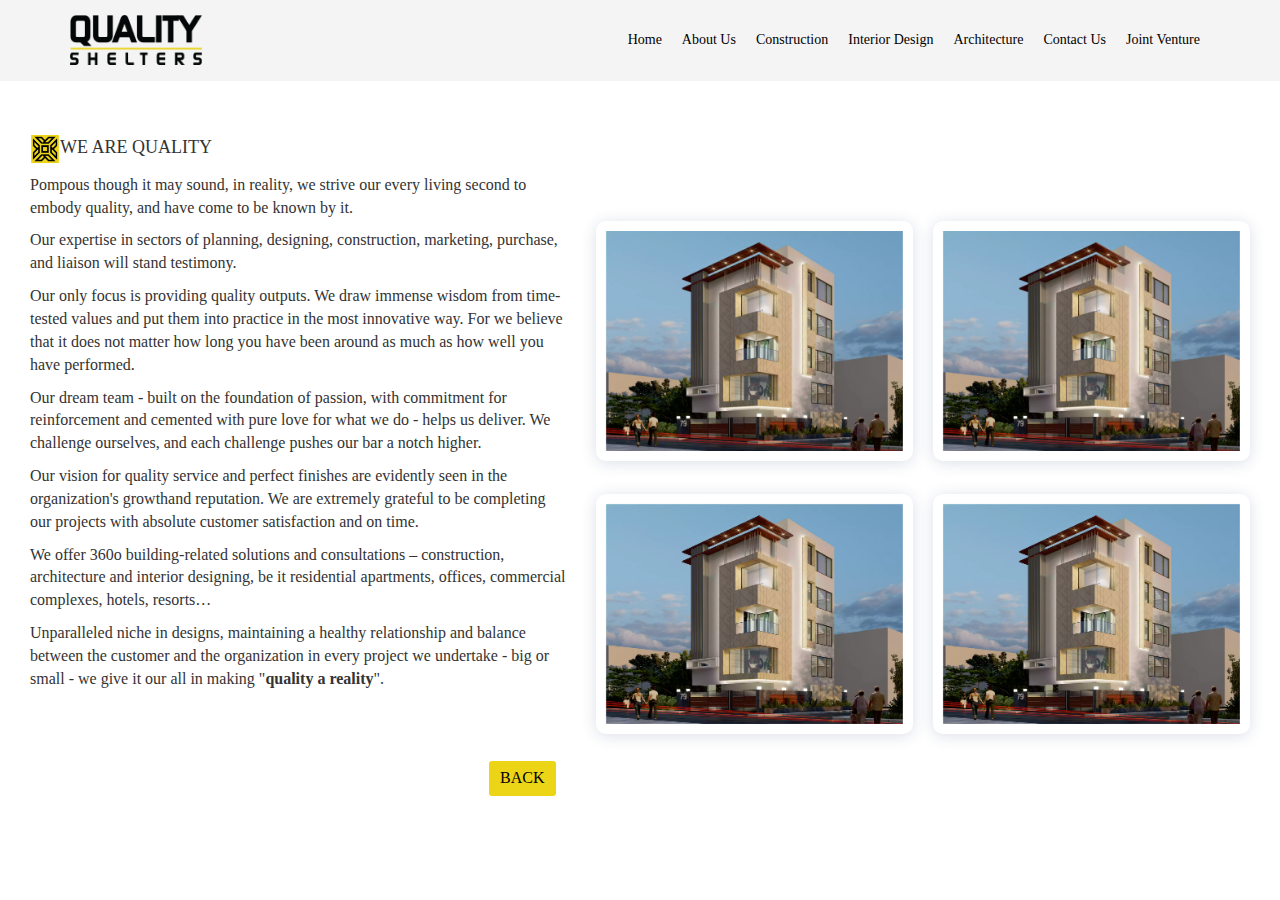
==== commit 722dea47: "Add files via upload" ====
--- a/about-us.html
+++ b/about-us.html
@@ -81,14 +81,17 @@
 <div class="row">
     <div class="col">
         <div class="abt-gaaldiv pull-left">
-            <h2>Welcome To Quality Shelters</h2>
-            <h4>WE ARE QUALITY</h4>
+           
+            <h4><img src="images/QS_Logo-Icon.png"/ height="30" width="30">WE ARE QUALITY</h4>
             <p>Pompous though it may sound, in reality, we strive our every living second to embody quality, and have come to be known by it.</p>
             <p>Our expertise in sectors of planning, designing, construction, marketing, purchase, and liaison will stand testimony. </p>
             <p>Our only focus is providing quality outputs. We draw immense wisdom from time-tested values and put them into practice in the most innovative way. For we believe that it does not matter how long you have been around as much as how well you have performed. </p>
-            <p>
-                We offer 360o building-related solutions and consultations – construction, architecture and interior designing, be it residential apartments, offices, commercial complexes, hotels, resorts…
-            </p>
+            <p>Our dream team - built on the foundation of passion, with commitment for reinforcement and cemented with pure love for what we do - helps us deliver. We challenge ourselves, and each challenge pushes our bar a notch higher.</p>
+            <p>Our vision for quality service and perfect finishes are evidently seen in the organization's growthand reputation. We are extremely grateful to be completing our projects with absolute customer satisfaction and on time. </p>
+            <p>We offer 360o building-related solutions and consultations – construction, architecture and interior designing, be it residential apartments, offices, commercial complexes, hotels, resorts…</p>
+            <p>Unparalleled niche in designs, maintaining a healthy relationship and balance between the
+                customer and the organization in every project we undertake - big or small - we give it our all in
+                making "<b>quality a reality</b>".</p>
             <div class="clearfix"></div>
             <br>
             <div class="clearfix"></div>
--- a/css.css
+++ b/css.css
@@ -1,4 +1,6 @@
-﻿@font-face{font-family:'Gotham';src:url('../fonts/Gotham-Light.eot');src:local('../fonts/Gotham Light'),local('Gotham-Light'),url('../fonts/Gotham-Light-1.eot') format('embedded-opentype'),url('../fonts/Gotham-Light.woff2') format('woff2'),url('../fonts/Gotham-Light.woff') format('woff'),url('../fonts/Gotham-Light.ttf') format('truetype');font-weight:300;font-style:normal}@font-face{font-family:'Gotham';src:url('../fonts/Gotham-Medium.eot');src:local('../fonts/Gotham Medium'),local('Gotham-Medium'),url('../fonts/Gotham-Medium-1.eot') format('embedded-opentype'),url('../fonts/Gotham-Medium.woff2') format('woff2'),url('../fonts/Gotham-Medium.woff') format('woff'),url('../fonts/Gotham-Medium.ttf') format('truetype');font-weight:500;font-style:normal}html{font-family:"Gotham";-ms-text-size-adjust:100%;-webkit-text-size-adjust:100%;height:100%}body{margin:0}article,aside,details,figcaption,figure,footer,header,hgroup,main,menu,nav,section,summary{display:block}audio,canvas,progress,video{display:inline-block;vertical-align:baseline}audio:not([controls]){display:none;height:0}[hidden],template{display:none}a{background-color:transparent}a:active,a:hover{outline:0}abbr[title]{border-bottom:none;text-decoration:underline;-webkit-text-decoration:underline dotted;-moz-text-decoration:underline dotted;text-decoration:underline dotted}b,strong{font-weight:bold}dfn{font-style:italic}h1{font-size:2em;margin:.67em 0}mark{background:#ff0;color:#000}small{font-size:80%}sub,sup{font-size:75%;line-height:0;position:relative;vertical-align:baseline}sup{top:-.5em}sub{bottom:-.25em}img{border:0}svg:not(:root){overflow:hidden}figure{margin:1em 40px}hr{-webkit-box-sizing:content-box;-moz-box-sizing:content-box;box-sizing:content-box;height:0}pre{overflow:auto}code,kbd,pre,samp{font-family:monospace,monospace;font-size:1em}button,input,optgroup,select,textarea{color:inherit;font:inherit;margin:0}button{overflow:visible}button,select{text-transform:none}button,html input[type="button"],input[type="reset"],input[type="submit"]{-webkit-appearance:button;cursor:pointer}button[disabled],html input[disabled]{cursor:default}button::-moz-focus-inner,input::-moz-focus-inner{border:0;padding:0}input{line-height:normal}input[type="checkbox"],input[type="radio"]{-webkit-box-sizing:border-box;-moz-box-sizing:border-box;box-sizing:border-box;padding:0}input[type="number"]::-webkit-inner-spin-button,input[type="number"]::-webkit-outer-spin-button{height:auto}input[type="search"]{-webkit-appearance:textfield;-webkit-box-sizing:content-box;-moz-box-sizing:content-box;box-sizing:content-box}input[type="search"]::-webkit-search-cancel-button,input[type="search"]::-webkit-search-decoration{-webkit-appearance:none}fieldset{border:1px solid silver;margin:0 2px;padding:.35em .625em .75em}legend{border:0;padding:0}textarea{overflow:auto}optgroup{font-weight:bold}table{border-collapse:collapse;border-spacing:0}td,th{padding:0}@media print{*,*:before,*:after{color:#000!important;text-shadow:none!important;background:transparent!important;-webkit-box-shadow:none!important;box-shadow:none!important}a,a:visited{text-decoration:underline}a[href]:after{content:" (" attr(href) ")"}abbr[title]:after{content:" (" attr(title) ")"}a[href^="#"]:after,a[href^="javascript:"]:after{content:""}pre,blockquote{border:1px solid #999;page-break-inside:avoid}thead{display:table-header-group}tr,img{page-break-inside:avoid}img{max-width:100%!important}p,h2,h3{orphans:3;widows:3}h2,h3{page-break-after:avoid}.navbar{display:none}.btn>.caret,.dropup>.btn>.caret{border-top-color:#000!important}.label{border:1px solid #000}.table{border-collapse:collapse!important}.table td,.table th{background-color:#fff!important}.table-bordered th,.table-bordered td{border:1px solid #ddd!important}}@font-face{font-family:"Glyphicons Halflings";src:url("../fonts/glyphicons-halflings-regular.eot");src:url("../fonts/glyphicons-halflings-regular-1.eot") format("embedded-opentype"),url("../fonts/glyphicons-halflings-regular.woff2") format("woff2"),url("../fonts/glyphicons-halflings-regular.woff") format("woff"),url("../fonts/glyphicons-halflings-regular.ttf") format("truetype"),url("../fonts/glyphicons-halflings-regular.svg") format("svg")}.glyphicon{position:relative;top:1px;display:inline-block;font-family:"Glyphicons Halflings";font-style:normal;font-weight:400;line-height:1;-webkit-font-smoothing:antialiased;-moz-osx-font-smoothing:grayscale}.glyphicon-asterisk:before{content:"*"}.glyphicon-plus:before{content:"+"}.glyphicon-euro:before,.glyphicon-eur:before{content:"€"}.glyphicon-minus:before{content:"−"}.glyphicon-cloud:before{content:"☁"}.glyphicon-envelope:before{content:"✉"}.glyphicon-pencil:before{content:"✏"}.glyphicon-glass:before{content:""}.glyphicon-music:before{content:""}.glyphicon-search:before{content:""}.glyphicon-heart:before{content:""}.glyphicon-star:before{content:""}.glyphicon-star-empty:before{content:""}.glyphicon-user:before{content:""}.glyphicon-film:before{content:""}.glyphicon-th-large:before{content:""}.glyphicon-th:before{content:""}.glyphicon-th-list:before{content:""}.glyphicon-ok:before{content:""}.glyphicon-remove:before{content:""}.glyphicon-zoom-in:before{content:""}.glyphicon-zoom-out:before{content:""}.glyphicon-off:before{content:""}.glyphicon-signal:before{content:""}.glyphicon-cog:before{content:""}.glyphicon-trash:before{content:""}.glyphicon-home:before{content:""}.glyphicon-file:before{content:""}.glyphicon-time:before{content:""}.glyphicon-road:before{content:""}.glyphicon-download-alt:before{content:""}.glyphicon-download:before{content:""}.glyphicon-upload:before{content:""}.glyphicon-inbox:before{content:""}.glyphicon-play-circle:before{content:""}.glyphicon-repeat:before{content:""}.glyphicon-refresh:before{content:""}.glyphicon-list-alt:before{content:""}.glyphicon-lock:before{content:""}.glyphicon-flag:before{content:""}.glyphicon-headphones:before{content:""}.glyphicon-volume-off:before{content:""}.glyphicon-volume-down:before{content:""}.glyphicon-volume-up:before{content:""}.glyphicon-qrcode:before{content:""}.glyphicon-barcode:before{content:""}.glyphicon-tag:before{content:""}.glyphicon-tags:before{content:""}.glyphicon-book:before{content:""}.glyphicon-bookmark:before{content:""}.glyphicon-print:before{content:""}.glyphicon-camera:before{content:""}.glyphicon-font:before{content:""}.glyphicon-bold:before{content:""}.glyphicon-italic:before{content:""}.glyphicon-text-height:before{content:""}.glyphicon-text-width:before{content:""}.glyphicon-align-left:before{content:""}.glyphicon-align-center:before{content:""}.glyphicon-align-right:before{content:""}.glyphicon-align-justify:before{content:""}.glyphicon-list:before{content:""}.glyphicon-indent-left:before{content:""}.glyphicon-indent-right:before{content:""}.glyphicon-facetime-video:before{content:""}.glyphicon-picture:before{content:""}.glyphicon-map-marker:before{content:""}.glyphicon-adjust:before{content:""}.glyphicon-tint:before{content:""}.glyphicon-edit:before{content:""}.glyphicon-share:before{content:""}.glyphicon-check:before{content:""}.glyphicon-move:before{content:""}.glyphicon-step-backward:before{content:""}.glyphicon-fast-backward:before{content:""}.glyphicon-backward:before{content:""}.glyphicon-play:before{content:""}.glyphicon-pause:before{content:""}.glyphicon-stop:before{content:""}.glyphicon-forward:before{content:""}.glyphicon-fast-forward:before{content:""}.glyphicon-step-forward:before{content:""}.glyphicon-eject:before{content:""}.glyphicon-chevron-left:before{content:""}.glyphicon-chevron-right:before{content:""}.glyphicon-plus-sign:before{content:""}.glyphicon-minus-sign:before{content:""}.glyphicon-remove-sign:before{content:""}.glyphicon-ok-sign:before{content:""}.glyphicon-question-sign:before{content:""}.glyphicon-info-sign:before{content:""}.glyphicon-screenshot:before{content:""}.glyphicon-remove-circle:before{content:""}.glyphicon-ok-circle:before{content:""}.glyphicon-ban-circle:before{content:""}.glyphicon-arrow-left:before{content:""}.glyphicon-arrow-right:before{content:""}.glyphicon-arrow-up:before{content:""}.glyphicon-arrow-down:before{content:""}.glyphicon-share-alt:before{content:""}.glyphicon-resize-full:before{content:""}.glyphicon-resize-small:before{content:""}.glyphicon-exclamation-sign:before{content:""}.glyphicon-gift:before{content:""}.glyphicon-leaf:before{content:""}.glyphicon-fire:before{content:""}.glyphicon-eye-open:before{content:""}.glyphicon-eye-close:before{content:""}.glyphicon-warning-sign:before{content:""}.glyphicon-plane:before{content:""}.glyphicon-calendar:before{content:""}.glyphicon-random:before{content:""}.glyphicon-comment:before{content:""}.glyphicon-magnet:before{content:""}.glyphicon-chevron-up:before{content:""}.glyphicon-chevron-down:before{content:""}.glyphicon-retweet:before{content:""}.glyphicon-shopping-cart:before{content:""}.glyphicon-folder-close:before{content:""}.glyphicon-folder-open:before{content:""}.glyphicon-resize-vertical:before{content:""}.glyphicon-resize-horizontal:before{content:""}.glyphicon-hdd:before{content:""}.glyphicon-bullhorn:before{content:""}.glyphicon-bell:before{content:""}.glyphicon-certificate:before{content:""}.glyphicon-thumbs-up:before{content:""}.glyphicon-thumbs-down:before{content:""}.glyphicon-hand-right:before{content:""}.glyphicon-hand-left:before{content:""}.glyphicon-hand-up:before{content:""}.glyphicon-hand-down:before{content:""}.glyphicon-circle-arrow-right:before{content:""}.glyphicon-circle-arrow-left:before{content:""}.glyphicon-circle-arrow-up:before{content:""}.glyphicon-circle-arrow-down:before{content:""}.glyphicon-globe:before{content:""}.glyphicon-wrench:before{content:""}.glyphicon-tasks:before{content:""}.glyphicon-filter:before{content:""}.glyphicon-briefcase:before{content:""}.glyphicon-fullscreen:before{content:""}.glyphicon-dashboard:before{content:""}.glyphicon-paperclip:before{content:""}.glyphicon-heart-empty:before{content:""}.glyphicon-link:before{content:""}.glyphicon-phone:before{content:""}.glyphicon-pushpin:before{content:""}.glyphicon-usd:before{content:""}.glyphicon-gbp:before{content:""}.glyphicon-sort:before{content:""}.glyphicon-sort-by-alphabet:before{content:""}.glyphicon-sort-by-alphabet-alt:before{content:""}.glyphicon-sort-by-order:before{content:""}.glyphicon-sort-by-order-alt:before{content:""}.glyphicon-sort-by-attributes:before{content:""}.glyphicon-sort-by-attributes-alt:before{content:""}.glyphicon-unchecked:before{content:""}.glyphicon-expand:before{content:""}.glyphicon-collapse-down:before{content:""}.glyphicon-collapse-up:before{content:""}.glyphicon-log-in:before{content:""}.glyphicon-flash:before{content:""}.glyphicon-log-out:before{content:""}.glyphicon-new-window:before{content:""}.glyphicon-record:before{content:""}.glyphicon-save:before{content:""}.glyphicon-open:before{content:""}.glyphicon-saved:before{content:""}.glyphicon-import:before{content:""}.glyphicon-export:before{content:""}.glyphicon-send:before{content:""}.glyphicon-floppy-disk:before{content:""}.glyphicon-floppy-saved:before{content:""}.glyphicon-floppy-remove:before{content:""}.glyphicon-floppy-save:before{content:""}.glyphicon-floppy-open:before{content:""}.glyphicon-credit-card:before{content:""}.glyphicon-transfer:before{content:""}.glyphicon-cutlery:before{content:""}.glyphicon-header:before{content:""}.glyphicon-compressed:before{content:""}.glyphicon-earphone:before{content:""}.glyphicon-phone-alt:before{content:""}.glyphicon-tower:before{content:""}.glyphicon-stats:before{content:""}.glyphicon-sd-video:before{content:""}.glyphicon-hd-video:before{content:""}.glyphicon-subtitles:before{content:""}.glyphicon-sound-stereo:before{content:""}.glyphicon-sound-dolby:before{content:""}.glyphicon-sound-5-1:before{content:""}.glyphicon-sound-6-1:before{content:""}.glyphicon-sound-7-1:before{content:""}.glyphicon-copyright-mark:before{content:""}.glyphicon-registration-mark:before{content:""}.glyphicon-cloud-download:before{content:""}.glyphicon-cloud-upload:before{content:""}.glyphicon-tree-conifer:before{content:""}.glyphicon-tree-deciduous:before{content:""}.glyphicon-cd:before{content:""}.glyphicon-save-file:before{content:""}.glyphicon-open-file:before{content:""}.glyphicon-level-up:before{content:""}.glyphicon-copy:before{content:""}.glyphicon-paste:before{content:""}.glyphicon-alert:before{content:""}.glyphicon-equalizer:before{content:""}.glyphicon-king:before{content:""}.glyphicon-queen:before{content:""}.glyphicon-pawn:before{content:""}.glyphicon-bishop:before{content:""}.glyphicon-knight:before{content:""}.glyphicon-baby-formula:before{content:""}.glyphicon-tent:before{content:"⛺"}.glyphicon-blackboard:before{content:""}.glyphicon-bed:before{content:""}.glyphicon-apple:before{content:""}.glyphicon-erase:before{content:""}.glyphicon-hourglass:before{content:"⌛"}.glyphicon-lamp:before{content:""}.glyphicon-duplicate:before{content:""}.glyphicon-piggy-bank:before{content:""}.glyphicon-scissors:before{content:""}.glyphicon-bitcoin:before{content:""}.glyphicon-btc:before{content:""}.glyphicon-xbt:before{content:""}.glyphicon-yen:before{content:"¥"}.glyphicon-jpy:before{content:"¥"}.glyphicon-ruble:before{content:"₽"}.glyphicon-rub:before{content:"₽"}.glyphicon-scale:before{content:""}.glyphicon-ice-lolly:before{content:""}.glyphicon-ice-lolly-tasted:before{content:""}.glyphicon-education:before{content:""}.glyphicon-option-horizontal:before{content:""}.glyphicon-option-vertical:before{content:""}.glyphicon-menu-hamburger:before{content:""}.glyphicon-modal-window:before{content:""}.glyphicon-oil:before{content:""}.glyphicon-grain:before{content:""}.glyphicon-sunglasses:before{content:""}.glyphicon-text-size:before{content:""}.glyphicon-text-color:before{content:""}.glyphicon-text-background:before{content:""}.glyphicon-object-align-top:before{content:""}.glyphicon-object-align-bottom:before{content:""}.glyphicon-object-align-horizontal:before{content:""}.glyphicon-object-align-left:before{content:""}.glyphicon-object-align-vertical:before{content:""}.glyphicon-object-align-right:before{content:""}.glyphicon-triangle-right:before{content:""}.glyphicon-triangle-left:before{content:""}.glyphicon-triangle-bottom:before{content:""}.glyphicon-triangle-top:before{content:""}.glyphicon-console:before{content:""}.glyphicon-superscript:before{content:""}.glyphicon-subscript:before{content:""}.glyphicon-menu-left:before{content:""}.glyphicon-menu-right:before{content:""}.glyphicon-menu-down:before{content:""}.glyphicon-menu-up:before{content:""}*{-webkit-box-sizing:border-box;-moz-box-sizing:border-box;box-sizing:border-box}*:before,*:after{-webkit-box-sizing:border-box;-moz-box-sizing:border-box;box-sizing:border-box}html{font-size:10px;-webkit-tap-highlight-color:rgba(0,0,0,0)}body{font-family:"Gotham";font-size:16px;line-height:1.42857143;color:#333;background-color:#fff;font-weight:300}input,button,select,textarea{font-family:inherit;font-size:inherit;line-height:inherit}a{color:#337ab7;text-decoration:none}a:hover,a:focus{color:#23527c;text-decoration:underline}a:focus{outline:5px auto -webkit-focus-ring-color;outline-offset:-2px}figure{margin:0}img{vertical-align:middle}.img-responsive,.thumbnail>img,.thumbnail a>img,.carousel-inner>.item>img,.carousel-inner>.item>a>img{display:block;max-width:100%;height:auto}.img-rounded{border-radius:6px}.img-thumbnail{padding:4px;line-height:1.42857143;background-color:#fff;border:1px solid #ddd;border-radius:4px;-webkit-transition:all .2s ease-in-out;-o-transition:all .2s ease-in-out;transition:all .2s ease-in-out;display:inline-block;max-width:100%;height:auto}.img-circle{border-radius:50%}hr{margin-top:20px;margin-bottom:20px;border:0;border-top:1px solid #eee}.sr-only{position:absolute;width:1px;height:1px;padding:0;margin:-1px;overflow:hidden;clip:rect(0,0,0,0);border:0}.sr-only-focusable:active,.sr-only-focusable:focus{position:static;width:auto;height:auto;margin:0;overflow:visible;clip:auto}[role="button"]{cursor:pointer}h1,h2,h3,h4,h5,h6,.h1,.h2,.h3,.h4,.h5,.h6{color:inherit;font-family:"Gotham";font-weight:500}h1 small,h2 small,h3 small,h4 small,h5 small,h6 small,.h1 small,.h2 small,.h3 small,.h4 small,.h5 small,.h6 small,h1 .small,h2 .small,h3 .small,h4 .small,h5 .small,h6 .small,.h1 .small,.h2 .small,.h3 .small,.h4 .small,.h5 .small,.h6 .small{color:#777}h1,.h1,h2,.h2,h3,.h3{margin-top:10px;margin-bottom:10px}h1 small,.h1 small,h2 small,.h2 small,h3 small,.h3 small,h1 .small,.h1 .small,h2 .small,.h2 .small,h3 .small,.h3 .small{font-size:65%}h4,.h4,h5,.h5,h6,.h6{margin-top:10px;margin-bottom:10px}h4 small,.h4 small,h5 small,.h5 small,h6 small,.h6 small,h4 .small,.h4 .small,h5 .small,.h5 .small,h6 .small,.h6 .small{font-size:75%}h1,.h1{font-size:20px}h2,.h2{font-size:20px}h3,.h3{font-size:20px}h4,.h4{font-size:18px}h5,.h5{font-size:14px}h6,.h6{font-size:12px}p{margin:0 0 10px}.lead{margin-bottom:20px;font-size:16px;font-weight:300;line-height:1.4}@media(min-width:768px){.lead{font-size:21px}}small,.small{font-size:85%}mark,.mark{padding:.2em;background-color:#fcf8e3}.text-left{text-align:left}.text-right{text-align:right}.text-center{text-align:center}.text-justify{text-align:justify}.text-nowrap{white-space:nowrap}.text-lowercase{text-transform:lowercase}.text-uppercase{text-transform:uppercase}.text-capitalize{text-transform:capitalize}.text-muted{color:#777}.text-primary{color:#ecd416}a.text-primary:hover,a.text-primary:focus{color:#ecd416}.text-success{color:#3c763d}a.text-success:hover,a.text-success:focus{color:#2b542c}.text-info{color:#31708f}a.text-info:hover,a.text-info:focus{color:#245269}.text-warning{color:#8a6d3b}a.text-warning:hover,a.text-warning:focus{color:#66512c}.text-danger{color:#a94442}a.text-danger:hover,a.text-danger:focus{color:#843534}.bg-primary{color:#fff;background-color:#ecd416}a.bg-primary:hover,a.bg-primary:focus{background-color:#ecd416}.bg-success{background-color:#dff0d8}a.bg-success:hover,a.bg-success:focus{background-color:#c1e2b3}.bg-info{background-color:#d9edf7}a.bg-info:hover,a.bg-info:focus{background-color:#afd9ee}.bg-warning{background-color:#fcf8e3}a.bg-warning:hover,a.bg-warning:focus{background-color:#f7ecb5}.bg-danger{background-color:#f2dede}a.bg-danger:hover,a.bg-danger:focus{background-color:#e4b9b9}.page-header{padding-bottom:9px;margin:40px 0 20px;border-bottom:1px solid #eee}ul,ol{margin-top:0;margin-bottom:10px}ul ul,ol ul,ul ol,ol ol{margin-bottom:0}.list-unstyled{padding-left:0;list-style:none}.list-inline{padding-left:0;list-style:none;margin-left:-5px}.list-inline>li{display:inline-block;padding-right:5px;padding-left:5px}dl{margin-top:0;margin-bottom:20px}dt,dd{line-height:1.42857143}dt{font-weight:700}dd{margin-left:0}@media(min-width:768px){.dl-horizontal dt{float:left;width:160px;clear:left;text-align:right;overflow:hidden;text-overflow:ellipsis;white-space:nowrap}.dl-horizontal dd{margin-left:180px}}abbr[title],abbr[data-original-title]{cursor:help}.initialism{font-size:90%;text-transform:uppercase}blockquote{padding:10px 20px;margin:0 0 20px;font-size:17.5px;border-left:5px solid #eee}blockquote p:last-child,blockquote ul:last-child,blockquote ol:last-child{margin-bottom:0}blockquote footer,blockquote small,blockquote .small{display:block;font-size:80%;line-height:1.42857143;color:#777}blockquote footer:before,blockquote small:before,blockquote .small:before{content:"— "}.blockquote-reverse,blockquote.pull-right{padding-right:15px;padding-left:0;text-align:right;border-right:5px solid #eee;border-left:0}.blockquote-reverse footer:before,blockquote.pull-right footer:before,.blockquote-reverse small:before,blockquote.pull-right small:before,.blockquote-reverse .small:before,blockquote.pull-right .small:before{content:""}.blockquote-reverse footer:after,blockquote.pull-right footer:after,.blockquote-reverse small:after,blockquote.pull-right small:after,.blockquote-reverse .small:after,blockquote.pull-right .small:after{content:" —"}address{margin-bottom:20px;font-style:normal;line-height:1.42857143}code,kbd,pre,samp{font-family:Menlo,Monaco,Consolas,"Courier New",monospace}code{padding:2px 4px;font-size:90%;color:#c7254e;background-color:#f9f2f4;border-radius:4px}kbd{padding:2px 4px;font-size:90%;color:#fff;background-color:#333;border-radius:3px;-webkit-box-shadow:inset 0 -1px 0 rgba(0,0,0,.25);box-shadow:inset 0 -1px 0 rgba(0,0,0,.25)}kbd kbd{padding:0;font-size:100%;font-weight:700;-webkit-box-shadow:none;box-shadow:none}pre{display:block;padding:9.5px;margin:0 0 10px;font-size:13px;line-height:1.42857143;color:#333;word-break:break-all;word-wrap:break-word;background-color:#f5f5f5;border:1px solid #ccc;border-radius:4px}pre code{padding:0;font-size:inherit;color:inherit;white-space:pre-wrap;background-color:transparent;border-radius:0}.pre-scrollable{max-height:340px;overflow-y:scroll}.container{padding-right:15px;padding-left:15px;margin-right:auto;margin-left:auto}@media(min-width:768px){.container{width:750px}}@media(min-width:992px){.container{width:970px}}@media(min-width:1200px){.container{width:1170px}}.container-fluid{padding-right:15px;padding-left:15px;margin-right:auto;margin-left:auto}.row{margin-right:-15px;margin-left:-15px}.row-no-gutters{margin-right:0;margin-left:0}.row-no-gutters [class*="col-"]{padding-right:0;padding-left:0}.col-xs-1,.col-sm-1,.col-md-1,.col-lg-1,.col-xs-2,.col-sm-2,.col-md-2,.col-lg-2,.col-xs-3,.col-sm-3,.col-md-3,.col-lg-3,.col-xs-4,.col-sm-4,.col-md-4,.col-lg-4,.col-xs-5,.col-sm-5,.col-md-5,.col-lg-5,.col-xs-6,.col-sm-6,.col-md-6,.col-lg-6,.col-xs-7,.col-sm-7,.col-md-7,.col-lg-7,.col-xs-8,.col-sm-8,.col-md-8,.col-lg-8,.col-xs-9,.col-sm-9,.col-md-9,.col-lg-9,.col-xs-10,.col-sm-10,.col-md-10,.col-lg-10,.col-xs-11,.col-sm-11,.col-md-11,.col-lg-11,.col-xs-12,.col-sm-12,.col-md-12,.col-lg-12{position:relative;min-height:1px;padding-right:15px;padding-left:15px}.col-xs-1,.col-xs-2,.col-xs-3,.col-xs-4,.col-xs-5,.col-xs-6,.col-xs-7,.col-xs-8,.col-xs-9,.col-xs-10,.col-xs-11,.col-xs-12{float:left}.col-xs-12{width:100%}.col-xs-11{width:91.66666667%}.col-xs-10{width:83.33333333%}.col-xs-9{width:75%}.col-xs-8{width:66.66666667%}.col-xs-7{width:58.33333333%}.col-xs-6{width:50%}.col-xs-5{width:41.66666667%}.col-xs-4{width:33.33333333%}.col-xs-3{width:25%}.col-xs-2{width:16.66666667%}.col-xs-1{width:8.33333333%}.col-xs-pull-12{right:100%}.col-xs-pull-11{right:91.66666667%}.col-xs-pull-10{right:83.33333333%}.col-xs-pull-9{right:75%}.col-xs-pull-8{right:66.66666667%}.col-xs-pull-7{right:58.33333333%}.col-xs-pull-6{right:50%}.col-xs-pull-5{right:41.66666667%}.col-xs-pull-4{right:33.33333333%}.col-xs-pull-3{right:25%}.col-xs-pull-2{right:16.66666667%}.col-xs-pull-1{right:8.33333333%}.col-xs-pull-0{right:auto}.col-xs-push-12{left:100%}.col-xs-push-11{left:91.66666667%}.col-xs-push-10{left:83.33333333%}.col-xs-push-9{left:75%}.col-xs-push-8{left:66.66666667%}.col-xs-push-7{left:58.33333333%}.col-xs-push-6{left:50%}.col-xs-push-5{left:41.66666667%}.col-xs-push-4{left:33.33333333%}.col-xs-push-3{left:25%}.col-xs-push-2{left:16.66666667%}.col-xs-push-1{left:8.33333333%}.col-xs-push-0{left:auto}.col-xs-offset-12{margin-left:100%}.col-xs-offset-11{margin-left:91.66666667%}.col-xs-offset-10{margin-left:83.33333333%}.col-xs-offset-9{margin-left:75%}.col-xs-offset-8{margin-left:66.66666667%}.col-xs-offset-7{margin-left:58.33333333%}.col-xs-offset-6{margin-left:50%}.col-xs-offset-5{margin-left:41.66666667%}.col-xs-offset-4{margin-left:33.33333333%}.col-xs-offset-3{margin-left:25%}.col-xs-offset-2{margin-left:16.66666667%}.col-xs-offset-1{margin-left:8.33333333%}.col-xs-offset-0{margin-left:0%}@media(min-width:768px){.col-sm-1,.col-sm-2,.col-sm-3,.col-sm-4,.col-sm-5,.col-sm-6,.col-sm-7,.col-sm-8,.col-sm-9,.col-sm-10,.col-sm-11,.col-sm-12{float:left}.col-sm-12{width:100%}.col-sm-11{width:91.66666667%}.col-sm-10{width:83.33333333%}.col-sm-9{width:75%}.col-sm-8{width:66.66666667%}.col-sm-7{width:58.33333333%}.col-sm-6{width:50%}.col-sm-5{width:41.66666667%}.col-sm-4{width:33.33333333%}.col-sm-3{width:25%}.col-sm-2{width:16.66666667%}.col-sm-1{width:8.33333333%}.col-sm-pull-12{right:100%}.col-sm-pull-11{right:91.66666667%}.col-sm-pull-10{right:83.33333333%}.col-sm-pull-9{right:75%}.col-sm-pull-8{right:66.66666667%}.col-sm-pull-7{right:58.33333333%}.col-sm-pull-6{right:50%}.col-sm-pull-5{right:41.66666667%}.col-sm-pull-4{right:33.33333333%}.col-sm-pull-3{right:25%}.col-sm-pull-2{right:16.66666667%}.col-sm-pull-1{right:8.33333333%}.col-sm-pull-0{right:auto}.col-sm-push-12{left:100%}.col-sm-push-11{left:91.66666667%}.col-sm-push-10{left:83.33333333%}.col-sm-push-9{left:75%}.col-sm-push-8{left:66.66666667%}.col-sm-push-7{left:58.33333333%}.col-sm-push-6{left:50%}.col-sm-push-5{left:41.66666667%}.col-sm-push-4{left:33.33333333%}.col-sm-push-3{left:25%}.col-sm-push-2{left:16.66666667%}.col-sm-push-1{left:8.33333333%}.col-sm-push-0{left:auto}.col-sm-offset-12{margin-left:100%}.col-sm-offset-11{margin-left:91.66666667%}.col-sm-offset-10{margin-left:83.33333333%}.col-sm-offset-9{margin-left:75%}.col-sm-offset-8{margin-left:66.66666667%}.col-sm-offset-7{margin-left:58.33333333%}.col-sm-offset-6{margin-left:50%}.col-sm-offset-5{margin-left:41.66666667%}.col-sm-offset-4{margin-left:33.33333333%}.col-sm-offset-3{margin-left:25%}.col-sm-offset-2{margin-left:16.66666667%}.col-sm-offset-1{margin-left:8.33333333%}.col-sm-offset-0{margin-left:0%}}@media(min-width:992px){.col-md-1,.col-md-2,.col-md-3,.col-md-4,.col-md-5,.col-md-6,.col-md-7,.col-md-8,.col-md-9,.col-md-10,.col-md-11,.col-md-12{float:left}.col-md-12{width:100%}.col-md-11{width:91.66666667%}.col-md-10{width:83.33333333%}.col-md-9{width:75%}.col-md-8{width:66.66666667%}.col-md-7{width:58.33333333%}.col-md-6{width:50%}.col-md-5{width:41.66666667%}.col-md-4{width:33.33333333%}.col-md-3{width:25%}.col-md-2{width:16.66666667%}.col-md-1{width:8.33333333%}.col-md-pull-12{right:100%}.col-md-pull-11{right:91.66666667%}.col-md-pull-10{right:83.33333333%}.col-md-pull-9{right:75%}.col-md-pull-8{right:66.66666667%}.col-md-pull-7{right:58.33333333%}.col-md-pull-6{right:50%}.col-md-pull-5{right:41.66666667%}.col-md-pull-4{right:33.33333333%}.col-md-pull-3{right:25%}.col-md-pull-2{right:16.66666667%}.col-md-pull-1{right:8.33333333%}.col-md-pull-0{right:auto}.col-md-push-12{left:100%}.col-md-push-11{left:91.66666667%}.col-md-push-10{left:83.33333333%}.col-md-push-9{left:75%}.col-md-push-8{left:66.66666667%}.col-md-push-7{left:58.33333333%}.col-md-push-6{left:50%}.col-md-push-5{left:41.66666667%}.col-md-push-4{left:33.33333333%}.col-md-push-3{left:25%}.col-md-push-2{left:16.66666667%}.col-md-push-1{left:8.33333333%}.col-md-push-0{left:auto}.col-md-offset-12{margin-left:100%}.col-md-offset-11{margin-left:91.66666667%}.col-md-offset-10{margin-left:83.33333333%}.col-md-offset-9{margin-left:75%}.col-md-offset-8{margin-left:66.66666667%}.col-md-offset-7{margin-left:58.33333333%}.col-md-offset-6{margin-left:50%}.col-md-offset-5{margin-left:41.66666667%}.col-md-offset-4{margin-left:33.33333333%}.col-md-offset-3{margin-left:25%}.col-md-offset-2{margin-left:16.66666667%}.col-md-offset-1{margin-left:8.33333333%}.col-md-offset-0{margin-left:0%}}@media(min-width:1200px){.col-lg-1,.col-lg-2,.col-lg-3,.col-lg-4,.col-lg-5,.col-lg-6,.col-lg-7,.col-lg-8,.col-lg-9,.col-lg-10,.col-lg-11,.col-lg-12{float:left}.col-lg-12{width:100%}.col-lg-11{width:91.66666667%}.col-lg-10{width:83.33333333%}.col-lg-9{width:75%}.col-lg-8{width:66.66666667%}.col-lg-7{width:58.33333333%}.col-lg-6{width:50%}.col-lg-5{width:41.66666667%}.col-lg-4{width:33.33333333%}.col-lg-3{width:25%}.col-lg-2{width:16.66666667%}.col-lg-1{width:8.33333333%}.col-lg-pull-12{right:100%}.col-lg-pull-11{right:91.66666667%}.col-lg-pull-10{right:83.33333333%}.col-lg-pull-9{right:75%}.col-lg-pull-8{right:66.66666667%}.col-lg-pull-7{right:58.33333333%}.col-lg-pull-6{right:50%}.col-lg-pull-5{right:41.66666667%}.col-lg-pull-4{right:33.33333333%}.col-lg-pull-3{right:25%}.col-lg-pull-2{right:16.66666667%}.col-lg-pull-1{right:8.33333333%}.col-lg-pull-0{right:auto}.col-lg-push-12{left:100%}.col-lg-push-11{left:91.66666667%}.col-lg-push-10{left:83.33333333%}.col-lg-push-9{left:75%}.col-lg-push-8{left:66.66666667%}.col-lg-push-7{left:58.33333333%}.col-lg-push-6{left:50%}.col-lg-push-5{left:41.66666667%}.col-lg-push-4{left:33.33333333%}.col-lg-push-3{left:25%}.col-lg-push-2{left:16.66666667%}.col-lg-push-1{left:8.33333333%}.col-lg-push-0{left:auto}.col-lg-offset-12{margin-left:100%}.col-lg-offset-11{margin-left:91.66666667%}.col-lg-offset-10{margin-left:83.33333333%}.col-lg-offset-9{margin-left:75%}.col-lg-offset-8{margin-left:66.66666667%}.col-lg-offset-7{margin-left:58.33333333%}.col-lg-offset-6{margin-left:50%}.col-lg-offset-5{margin-left:41.66666667%}.col-lg-offset-4{margin-left:33.33333333%}.col-lg-offset-3{margin-left:25%}.col-lg-offset-2{margin-left:16.66666667%}.col-lg-offset-1{margin-left:8.33333333%}.col-lg-offset-0{margin-left:0%}}table{background-color:transparent}table col[class*="col-"]{position:static;display:table-column;float:none}table td[class*="col-"],table th[class*="col-"]{position:static;display:table-cell;float:none}caption{padding-top:8px;padding-bottom:8px;color:#777;text-align:left}th{text-align:left}.table{width:100%;max-width:100%;margin-bottom:20px}.table>thead>tr>th,.table>tbody>tr>th,.table>tfoot>tr>th,.table>thead>tr>td,.table>tbody>tr>td,.table>tfoot>tr>td{padding:8px;line-height:1.42857143;vertical-align:top;border-top:1px solid #ddd}.table>thead>tr>th{vertical-align:bottom;border-bottom:2px solid #ddd}.table>caption+thead>tr:first-child>th,.table>colgroup+thead>tr:first-child>th,.table>thead:first-child>tr:first-child>th,.table>caption+thead>tr:first-child>td,.table>colgroup+thead>tr:first-child>td,.table>thead:first-child>tr:first-child>td{border-top:0}.table>tbody+tbody{border-top:2px solid #ddd}.table .table{background-color:#fff}.table-condensed>thead>tr>th,.table-condensed>tbody>tr>th,.table-condensed>tfoot>tr>th,.table-condensed>thead>tr>td,.table-condensed>tbody>tr>td,.table-condensed>tfoot>tr>td{padding:5px}.table-bordered{border:1px solid #ddd}.table-bordered>thead>tr>th,.table-bordered>tbody>tr>th,.table-bordered>tfoot>tr>th,.table-bordered>thead>tr>td,.table-bordered>tbody>tr>td,.table-bordered>tfoot>tr>td{border:1px solid #ddd}.table-bordered>thead>tr>th,.table-bordered>thead>tr>td{border-bottom-width:2px}.table-striped>tbody>tr:nth-of-type(odd){background-color:#f9f9f9}.table-hover>tbody>tr:hover{background-color:#f5f5f5}.table>thead>tr>td.active,.table>tbody>tr>td.active,.table>tfoot>tr>td.active,.table>thead>tr>th.active,.table>tbody>tr>th.active,.table>tfoot>tr>th.active,.table>thead>tr.active>td,.table>tbody>tr.active>td,.table>tfoot>tr.active>td,.table>thead>tr.active>th,.table>tbody>tr.active>th,.table>tfoot>tr.active>th{background-color:#f5f5f5}.table-hover>tbody>tr>td.active:hover,.table-hover>tbody>tr>th.active:hover,.table-hover>tbody>tr.active:hover>td,.table-hover>tbody>tr:hover>.active,.table-hover>tbody>tr.active:hover>th{background-color:#e8e8e8}.table>thead>tr>td.success,.table>tbody>tr>td.success,.table>tfoot>tr>td.success,.table>thead>tr>th.success,.table>tbody>tr>th.success,.table>tfoot>tr>th.success,.table>thead>tr.success>td,.table>tbody>tr.success>td,.table>tfoot>tr.success>td,.table>thead>tr.success>th,.table>tbody>tr.success>th,.table>tfoot>tr.success>th{background-color:#dff0d8}.table-hover>tbody>tr>td.success:hover,.table-hover>tbody>tr>th.success:hover,.table-hover>tbody>tr.success:hover>td,.table-hover>tbody>tr:hover>.success,.table-hover>tbody>tr.success:hover>th{background-color:#d0e9c6}.table>thead>tr>td.info,.table>tbody>tr>td.info,.table>tfoot>tr>td.info,.table>thead>tr>th.info,.table>tbody>tr>th.info,.table>tfoot>tr>th.info,.table>thead>tr.info>td,.table>tbody>tr.info>td,.table>tfoot>tr.info>td,.table>thead>tr.info>th,.table>tbody>tr.info>th,.table>tfoot>tr.info>th{background-color:#d9edf7}.table-hover>tbody>tr>td.info:hover,.table-hover>tbody>tr>th.info:hover,.table-hover>tbody>tr.info:hover>td,.table-hover>tbody>tr:hover>.info,.table-hover>tbody>tr.info:hover>th{background-color:#c4e3f3}.table>thead>tr>td.warning,.table>tbody>tr>td.warning,.table>tfoot>tr>td.warning,.table>thead>tr>th.warning,.table>tbody>tr>th.warning,.table>tfoot>tr>th.warning,.table>thead>tr.warning>td,.table>tbody>tr.warning>td,.table>tfoot>tr.warning>td,.table>thead>tr.warning>th,.table>tbody>tr.warning>th,.table>tfoot>tr.warning>th{background-color:#fcf8e3}.table-hover>tbody>tr>td.warning:hover,.table-hover>tbody>tr>th.warning:hover,.table-hover>tbody>tr.warning:hover>td,.table-hover>tbody>tr:hover>.warning,.table-hover>tbody>tr.warning:hover>th{background-color:#faf2cc}.table>thead>tr>td.danger,.table>tbody>tr>td.danger,.table>tfoot>tr>td.danger,.table>thead>tr>th.danger,.table>tbody>tr>th.danger,.table>tfoot>tr>th.danger,.table>thead>tr.danger>td,.table>tbody>tr.danger>td,.table>tfoot>tr.danger>td,.table>thead>tr.danger>th,.table>tbody>tr.danger>th,.table>tfoot>tr.danger>th{background-color:#f2dede}.table-hover>tbody>tr>td.danger:hover,.table-hover>tbody>tr>th.danger:hover,.table-hover>tbody>tr.danger:hover>td,.table-hover>tbody>tr:hover>.danger,.table-hover>tbody>tr.danger:hover>th{background-color:#ebcccc}.table-responsive{min-height:.01%;overflow-x:auto}@media screen and (max-width:767px){.table-responsive{width:100%;margin-bottom:15px;overflow-y:hidden;-ms-overflow-style:-ms-autohiding-scrollbar;border:1px solid #ddd}.table-responsive>.table{margin-bottom:0}.table-responsive>.table>thead>tr>th,.table-responsive>.table>tbody>tr>th,.table-responsive>.table>tfoot>tr>th,.table-responsive>.table>thead>tr>td,.table-responsive>.table>tbody>tr>td,.table-responsive>.table>tfoot>tr>td{white-space:nowrap}.table-responsive>.table-bordered{border:0}.table-responsive>.table-bordered>thead>tr>th:first-child,.table-responsive>.table-bordered>tbody>tr>th:first-child,.table-responsive>.table-bordered>tfoot>tr>th:first-child,.table-responsive>.table-bordered>thead>tr>td:first-child,.table-responsive>.table-bordered>tbody>tr>td:first-child,.table-responsive>.table-bordered>tfoot>tr>td:first-child{border-left:0}.table-responsive>.table-bordered>thead>tr>th:last-child,.table-responsive>.table-bordered>tbody>tr>th:last-child,.table-responsive>.table-bordered>tfoot>tr>th:last-child,.table-responsive>.table-bordered>thead>tr>td:last-child,.table-responsive>.table-bordered>tbody>tr>td:last-child,.table-responsive>.table-bordered>tfoot>tr>td:last-child{border-right:0}.table-responsive>.table-bordered>tbody>tr:last-child>th,.table-responsive>.table-bordered>tfoot>tr:last-child>th,.table-responsive>.table-bordered>tbody>tr:last-child>td,.table-responsive>.table-bordered>tfoot>tr:last-child>td{border-bottom:0}}fieldset{min-width:0;padding:0;margin:0;border:0}legend{display:block;width:100%;padding:0;margin-bottom:20px;font-size:21px;line-height:inherit;color:#333;border:0;border-bottom:1px solid #e5e5e5}label{display:inline-block;max-width:100%;margin-bottom:5px;font-weight:700}input[type="search"]{-webkit-box-sizing:border-box;-moz-box-sizing:border-box;box-sizing:border-box;-webkit-appearance:none;-moz-appearance:none;appearance:none}input[type="radio"],input[type="checkbox"]{margin:4px 0 0;margin-top:1px \9;line-height:normal}input[type="radio"][disabled],input[type="checkbox"][disabled],input[type="radio"].disabled,input[type="checkbox"].disabled,fieldset[disabled] input[type="radio"],fieldset[disabled] input[type="checkbox"]{cursor:not-allowed}input[type="file"]{display:block}input[type="range"]{display:block;width:100%}select[multiple],select[size]{height:auto}input[type="file"]:focus,input[type="radio"]:focus,input[type="checkbox"]:focus{outline:5px auto -webkit-focus-ring-color;outline-offset:-2px}output{display:block;padding-top:7px;font-size:14px;line-height:1.42857143;color:#555}.form-control{display:block;width:100%;padding:8px 0;font-size:14px;color:#555;background-color:#fff;background-image:none;border:none;border-bottom:1px solid #ccc;margin-top:10px}.form-control:focus{border:none;outline:0}.form-control::-moz-placeholder{color:#999;opacity:1}.form-control:-ms-input-placeholder{color:#999}.form-control::-webkit-input-placeholder{color:#999}.form-control::-ms-expand{background-color:transparent;border:0}.form-control[disabled],.form-control[readonly],fieldset[disabled] .form-control{background-color:#eee;opacity:1}.form-control[disabled],fieldset[disabled] .form-control{cursor:not-allowed}textarea.form-control{height:auto}@media screen and (-webkit-min-device-pixel-ratio:0){input[type="date"].form-control,input[type="time"].form-control,input[type="datetime-local"].form-control,input[type="month"].form-control{line-height:34px}input[type="date"].input-sm,input[type="time"].input-sm,input[type="datetime-local"].input-sm,input[type="month"].input-sm,.input-group-sm input[type="date"],.input-group-sm input[type="time"],.input-group-sm input[type="datetime-local"],.input-group-sm input[type="month"]{line-height:30px}input[type="date"].input-lg,input[type="time"].input-lg,input[type="datetime-local"].input-lg,input[type="month"].input-lg,.input-group-lg input[type="date"],.input-group-lg input[type="time"],.input-group-lg input[type="datetime-local"],.input-group-lg input[type="month"]{line-height:46px}}.form-group{margin-bottom:15px}.radio,.checkbox{position:relative;display:block;margin-top:10px;margin-bottom:10px}.radio.disabled label,.checkbox.disabled label,fieldset[disabled] .radio label,fieldset[disabled] .checkbox label{cursor:not-allowed}.radio label,.checkbox label{min-height:20px;padding-left:20px;margin-bottom:0;font-weight:400;cursor:pointer}.radio input[type="radio"],.radio-inline input[type="radio"],.checkbox input[type="checkbox"],.checkbox-inline input[type="checkbox"]{position:absolute;margin-top:4px \9;margin-left:-20px}.radio+.radio,.checkbox+.checkbox{margin-top:-5px}.radio-inline,.checkbox-inline{position:relative;display:inline-block;padding-left:20px;margin-bottom:0;font-weight:400;vertical-align:middle;cursor:pointer}.radio-inline.disabled,.checkbox-inline.disabled,fieldset[disabled] .radio-inline,fieldset[disabled] .checkbox-inline{cursor:not-allowed}.radio-inline+.radio-inline,.checkbox-inline+.checkbox-inline{margin-top:0;margin-left:10px}.form-control-static{min-height:34px;padding-top:7px;padding-bottom:7px;margin-bottom:0}.form-control-static.input-lg,.form-control-static.input-sm{padding-right:0;padding-left:0}.input-sm{height:30px;padding:5px 10px;font-size:12px;line-height:1.5;border-radius:3px}select.input-sm{height:30px;line-height:30px}textarea.input-sm,select[multiple].input-sm{height:auto}.form-group-sm .form-control{height:30px;padding:5px 10px;font-size:12px;line-height:1.5;border-radius:3px}.form-group-sm select.form-control{height:30px;line-height:30px}.form-group-sm textarea.form-control,.form-group-sm select[multiple].form-control{height:auto}.form-group-sm .form-control-static{height:30px;min-height:32px;padding:6px 10px;font-size:12px;line-height:1.5}.input-lg{height:46px;padding:10px 16px;font-size:18px;line-height:1.3333333;border-radius:6px}select.input-lg{height:46px;line-height:46px}textarea.input-lg,select[multiple].input-lg{height:auto}.form-group-lg .form-control{height:46px;padding:10px 16px;font-size:18px;line-height:1.3333333;border-radius:6px}.form-group-lg select.form-control{height:46px;line-height:46px}.form-group-lg textarea.form-control,.form-group-lg select[multiple].form-control{height:auto}.form-group-lg .form-control-static{height:46px;min-height:38px;padding:11px 16px;font-size:18px;line-height:1.3333333}.has-feedback{position:relative}.has-feedback .form-control{padding-right:42.5px}.form-control-feedback{position:absolute;top:0;right:0;z-index:2;display:block;width:34px;height:34px;line-height:34px;text-align:center;pointer-events:none}.input-lg+.form-control-feedback,.input-group-lg+.form-control-feedback,.form-group-lg .form-control+.form-control-feedback{width:46px;height:46px;line-height:46px}.input-sm+.form-control-feedback,.input-group-sm+.form-control-feedback,.form-group-sm .form-control+.form-control-feedback{width:30px;height:30px;line-height:30px}.has-success .help-block,.has-success .control-label,.has-success .radio,.has-success .checkbox,.has-success .radio-inline,.has-success .checkbox-inline,.has-success.radio label,.has-success.checkbox label,.has-success.radio-inline label,.has-success.checkbox-inline label{color:#3c763d}.has-success .form-control{border-color:#3c763d;-webkit-box-shadow:inset 0 1px 1px rgba(0,0,0,.075);box-shadow:inset 0 1px 1px rgba(0,0,0,.075)}.has-success .form-control:focus{border-color:#2b542c;-webkit-box-shadow:inset 0 1px 1px rgba(0,0,0,.075),0 0 6px #67b168;box-shadow:inset 0 1px 1px rgba(0,0,0,.075),0 0 6px #67b168}.has-success .input-group-addon{color:#3c763d;background-color:#dff0d8;border-color:#3c763d}.has-success .form-control-feedback{color:#3c763d}.has-warning .help-block,.has-warning .control-label,.has-warning .radio,.has-warning .checkbox,.has-warning .radio-inline,.has-warning .checkbox-inline,.has-warning.radio label,.has-warning.checkbox label,.has-warning.radio-inline label,.has-warning.checkbox-inline label{color:#8a6d3b}.has-warning .form-control{border-color:#8a6d3b;-webkit-box-shadow:inset 0 1px 1px rgba(0,0,0,.075);box-shadow:inset 0 1px 1px rgba(0,0,0,.075)}.has-warning .form-control:focus{border-color:#66512c;-webkit-box-shadow:inset 0 1px 1px rgba(0,0,0,.075),0 0 6px #c0a16b;box-shadow:inset 0 1px 1px rgba(0,0,0,.075),0 0 6px #c0a16b}.has-warning .input-group-addon{color:#8a6d3b;background-color:#fcf8e3;border-color:#8a6d3b}.has-warning .form-control-feedback{color:#8a6d3b}.has-error .help-block,.has-error .control-label,.has-error .radio,.has-error .checkbox,.has-error .radio-inline,.has-error .checkbox-inline,.has-error.radio label,.has-error.checkbox label,.has-error.radio-inline label,.has-error.checkbox-inline label{color:#a94442}.has-error .form-control{border-color:#a94442;-webkit-box-shadow:inset 0 1px 1px rgba(0,0,0,.075);box-shadow:inset 0 1px 1px rgba(0,0,0,.075)}.has-error .form-control:focus{border-color:#843534;-webkit-box-shadow:inset 0 1px 1px rgba(0,0,0,.075),0 0 6px #ce8483;box-shadow:inset 0 1px 1px rgba(0,0,0,.075),0 0 6px #ce8483}.has-error .input-group-addon{color:#a94442;background-color:#f2dede;border-color:#a94442}.has-error .form-control-feedback{color:#a94442}.has-feedback label~.form-control-feedback{top:25px}.has-feedback label.sr-only~.form-control-feedback{top:0}.help-block{display:block;margin-top:5px;margin-bottom:10px;color:#737373}@media(min-width:768px){.form-inline .form-group{display:inline-block;margin-bottom:0;vertical-align:middle}.form-inline .form-control{display:inline-block;width:auto;vertical-align:middle}.form-inline .form-control-static{display:inline-block}.form-inline .input-group{display:inline-table;vertical-align:middle}.form-inline .input-group .input-group-addon,.form-inline .input-group .input-group-btn,.form-inline .input-group .form-control{width:auto}.form-inline .input-group>.form-control{width:100%}.form-inline .control-label{margin-bottom:0;vertical-align:middle}.form-inline .radio,.form-inline .checkbox{display:inline-block;margin-top:0;margin-bottom:0;vertical-align:middle}.form-inline .radio label,.form-inline .checkbox label{padding-left:0}.form-inline .radio input[type="radio"],.form-inline .checkbox input[type="checkbox"]{position:relative;margin-left:0}.form-inline .has-feedback .form-control-feedback{top:0}}.form-horizontal .radio,.form-horizontal .checkbox,.form-horizontal .radio-inline,.form-horizontal .checkbox-inline{padding-top:7px;margin-top:0;margin-bottom:0}.form-horizontal .radio,.form-horizontal .checkbox{min-height:27px}.form-horizontal .form-group{margin-right:-15px;margin-left:-15px}@media(min-width:768px){.form-horizontal .control-label{padding-top:7px;margin-bottom:0;text-align:right}}.form-horizontal .has-feedback .form-control-feedback{right:15px}@media(min-width:768px){.form-horizontal .form-group-lg .control-label{padding-top:11px;font-size:18px}}@media(min-width:768px){.form-horizontal .form-group-sm .control-label{padding-top:6px;font-size:12px}}.btn{display:inline-block;margin-bottom:0;font-weight:normal;text-align:center;white-space:nowrap;vertical-align:middle;-ms-touch-action:manipulation;touch-action:manipulation;cursor:pointer;background-image:none;border:1px solid transparent;padding:5px 10px;font-size:10px;-webkit-user-select:none;-moz-user-select:none;-ms-user-select:none;user-select:none}.btn:focus,.btn:active:focus,.btn.active:focus,.btn.focus,.btn:active.focus,.btn.active.focus{outline:5px auto -webkit-focus-ring-color;outline-offset:-2px}.btn:hover,.btn:focus,.btn.focus{color:#333;text-decoration:none}.btn:active,.btn.active{background-image:none;outline:0;-webkit-box-shadow:inset 0 3px 5px rgba(0,0,0,.125);box-shadow:inset 0 3px 5px rgba(0,0,0,.125)}.btn.disabled,.btn[disabled],fieldset[disabled] .btn{cursor:not-allowed;filter:alpha(opacity=65);opacity:.65;-webkit-box-shadow:none;box-shadow:none}a.btn.disabled,fieldset[disabled] a.btn{pointer-events:none}.btn-default{color:#333;background-color:#fff;border-color:#ccc}.btn-default:focus,.btn-default.focus{color:#333;background-color:#e6e6e6;border-color:#8c8c8c}.btn-default:hover{color:#333;background-color:#e6e6e6;border-color:#adadad}.btn-default:active,.btn-default.active,.open>.dropdown-toggle.btn-default{color:#333;background-color:#e6e6e6;background-image:none;border-color:#adadad}.btn-default:active:hover,.btn-default.active:hover,.open>.dropdown-toggle.btn-default:hover,.btn-default:active:focus,.btn-default.active:focus,.open>.dropdown-toggle.btn-default:focus,.btn-default:active.focus,.btn-default.active.focus,.open>.dropdown-toggle.btn-default.focus{color:#333;background-color:#d4d4d4;border-color:#8c8c8c}.btn-default.disabled:hover,.btn-default[disabled]:hover,fieldset[disabled] .btn-default:hover,.btn-default.disabled:focus,.btn-default[disabled]:focus,fieldset[disabled] .btn-default:focus,.btn-default.disabled.focus,.btn-default[disabled].focus,fieldset[disabled] .btn-default.focus{background-color:#fff;border-color:#ccc}.btn-default .badge{color:#fff;background-color:#333}.btn-primary{color:#fff;background-color:#ecd416;border-color:#ecd416}.btn-primary:focus,.btn-primary.focus{color:#fff;background-color:#ecd416;border-color:#ecd416}.btn-primary:hover{color:#fff;background-color:#286090;border-color:#204d74}.btn-primary:active,.btn-primary.active,.open>.dropdown-toggle.btn-primary{color:#fff;background-color:#286090;background-image:none;border-color:#204d74}.btn-primary:active:hover,.btn-primary.active:hover,.open>.dropdown-toggle.btn-primary:hover,.btn-primary:active:focus,.btn-primary.active:focus,.open>.dropdown-toggle.btn-primary:focus,.btn-primary:active.focus,.btn-primary.active.focus,.open>.dropdown-toggle.btn-primary.focus{color:#fff;background-color:#204d74;border-color:#122b40}.btn-primary.disabled:hover,.btn-primary[disabled]:hover,fieldset[disabled] .btn-primary:hover,.btn-primary.disabled:focus,.btn-primary[disabled]:focus,fieldset[disabled] .btn-primary:focus,.btn-primary.disabled.focus,.btn-primary[disabled].focus,fieldset[disabled] .btn-primary.focus{background-color:#337ab7;border-color:#2e6da4}.btn-primary .badge{color:#337ab7;background-color:#fff}.btn-success{color:#fff;background-color:#5cb85c;border-color:#4cae4c}.btn-success:focus,.btn-success.focus{color:#fff;background-color:#449d44;border-color:#255625}.btn-success:hover{color:#fff;background-color:#449d44;border-color:#398439}.btn-success:active,.btn-success.active,.open>.dropdown-toggle.btn-success{color:#fff;background-color:#449d44;background-image:none;border-color:#398439}.btn-success:active:hover,.btn-success.active:hover,.open>.dropdown-toggle.btn-success:hover,.btn-success:active:focus,.btn-success.active:focus,.open>.dropdown-toggle.btn-success:focus,.btn-success:active.focus,.btn-success.active.focus,.open>.dropdown-toggle.btn-success.focus{color:#fff;background-color:#398439;border-color:#255625}.btn-success.disabled:hover,.btn-success[disabled]:hover,fieldset[disabled] .btn-success:hover,.btn-success.disabled:focus,.btn-success[disabled]:focus,fieldset[disabled] .btn-success:focus,.btn-success.disabled.focus,.btn-success[disabled].focus,fieldset[disabled] .btn-success.focus{background-color:#5cb85c;border-color:#4cae4c}.btn-success .badge{color:#5cb85c;background-color:#fff}.btn-info{color:#fff;background-color:#5bc0de;border-color:#46b8da}.btn-info:focus,.btn-info.focus{color:#fff;background-color:#31b0d5;border-color:#1b6d85}.btn-info:hover{color:#fff;background-color:#31b0d5;border-color:#269abc}.btn-info:active,.btn-info.active,.open>.dropdown-toggle.btn-info{color:#fff;background-color:#31b0d5;background-image:none;border-color:#269abc}.btn-info:active:hover,.btn-info.active:hover,.open>.dropdown-toggle.btn-info:hover,.btn-info:active:focus,.btn-info.active:focus,.open>.dropdown-toggle.btn-info:focus,.btn-info:active.focus,.btn-info.active.focus,.open>.dropdown-toggle.btn-info.focus{color:#fff;background-color:#269abc;border-color:#1b6d85}.btn-info.disabled:hover,.btn-info[disabled]:hover,fieldset[disabled] .btn-info:hover,.btn-info.disabled:focus,.btn-info[disabled]:focus,fieldset[disabled] .btn-info:focus,.btn-info.disabled.focus,.btn-info[disabled].focus,fieldset[disabled] .btn-info.focus{background-color:#5bc0de;border-color:#46b8da}.btn-info .badge{color:#5bc0de;background-color:#fff}.btn-warning{color:#fff;background-color:#f0ad4e;border-color:#eea236}.btn-warning:focus,.btn-warning.focus{color:#fff;background-color:#ec971f;border-color:#985f0d}.btn-warning:hover{color:#fff;background-color:#ec971f;border-color:#d58512}.btn-warning:active,.btn-warning.active,.open>.dropdown-toggle.btn-warning{color:#fff;background-color:#ec971f;background-image:none;border-color:#d58512}.btn-warning:active:hover,.btn-warning.active:hover,.open>.dropdown-toggle.btn-warning:hover,.btn-warning:active:focus,.btn-warning.active:focus,.open>.dropdown-toggle.btn-warning:focus,.btn-warning:active.focus,.btn-warning.active.focus,.open>.dropdown-toggle.btn-warning.focus{color:#fff;background-color:#d58512;border-color:#985f0d}.btn-warning.disabled:hover,.btn-warning[disabled]:hover,fieldset[disabled] .btn-warning:hover,.btn-warning.disabled:focus,.btn-warning[disabled]:focus,fieldset[disabled] .btn-warning:focus,.btn-warning.disabled.focus,.btn-warning[disabled].focus,fieldset[disabled] .btn-warning.focus{background-color:#f0ad4e;border-color:#eea236}.btn-warning .badge{color:#f0ad4e;background-color:#fff}.btn-danger{color:#fff;background-color:#d9534f;border-color:#d43f3a}.btn-danger:focus,.btn-danger.focus{color:#fff;background-color:#c9302c;border-color:#761c19}.btn-danger:hover{color:#fff;background-color:#c9302c;border-color:#ac2925}.btn-danger:active,.btn-danger.active,.open>.dropdown-toggle.btn-danger{color:#fff;background-color:#c9302c;background-image:none;border-color:#ac2925}.btn-danger:active:hover,.btn-danger.active:hover,.open>.dropdown-toggle.btn-danger:hover,.btn-danger:active:focus,.btn-danger.active:focus,.open>.dropdown-toggle.btn-danger:focus,.btn-danger:active.focus,.btn-danger.active.focus,.open>.dropdown-toggle.btn-danger.focus{color:#fff;background-color:#ac2925;border-color:#761c19}.btn-danger.disabled:hover,.btn-danger[disabled]:hover,fieldset[disabled] .btn-danger:hover,.btn-danger.disabled:focus,.btn-danger[disabled]:focus,fieldset[disabled] .btn-danger:focus,.btn-danger.disabled.focus,.btn-danger[disabled].focus,fieldset[disabled] .btn-danger.focus{background-color:#d9534f;border-color:#d43f3a}.btn-danger .badge{color:#d9534f;background-color:#fff}.btn-link{font-weight:400;color:#337ab7;border-radius:0}.btn-link,.btn-link:active,.btn-link.active,.btn-link[disabled],fieldset[disabled] .btn-link{background-color:transparent;-webkit-box-shadow:none;box-shadow:none}.btn-link,.btn-link:hover,.btn-link:focus,.btn-link:active{border-color:transparent}.btn-link:hover,.btn-link:focus{color:#23527c;text-decoration:underline;background-color:transparent}.btn-link[disabled]:hover,fieldset[disabled] .btn-link:hover,.btn-link[disabled]:focus,fieldset[disabled] .btn-link:focus{color:#777;text-decoration:none}.btn-lg,.btn-group-lg>.btn{padding:10px 16px;font-size:18px;line-height:1.3333333;border-radius:6px}.btn-sm,.btn-group-sm>.btn{padding:5px 10px;font-size:12px;line-height:1.5;border-radius:3px}.btn-xs,.btn-group-xs>.btn{padding:1px 5px;font-size:12px;line-height:1.5;border-radius:3px}.btn-block{color:#484848;background-color:#fff;border-color:#ecd416}.btn-block:hover{background-color:#fed716}input[type="submit"].btn-block,input[type="reset"].btn-block,input[type="button"].btn-block{width:100%}.fade{opacity:0;-webkit-transition:opacity .15s linear;-o-transition:opacity .15s linear;transition:opacity .15s linear}.fade.in{opacity:1}.collapse{display:none}.collapse.in{display:block}tr.collapse.in{display:table-row}tbody.collapse.in{display:table-row-group}.collapsing{position:relative;height:0;overflow:hidden;-webkit-transition-property:height,visibility;-o-transition-property:height,visibility;transition-property:height,visibility;-webkit-transition-duration:.35s;-o-transition-duration:.35s;transition-duration:.35s;-webkit-transition-timing-function:ease;-o-transition-timing-function:ease;transition-timing-function:ease}.caret{display:inline-block;width:0;height:0;margin-left:2px;vertical-align:middle;border-top:4px dashed;border-top:4px solid \9;border-right:4px solid transparent;border-left:4px solid transparent}.dropup,.dropdown{position:relative}.dropdown-toggle:focus{outline:0}.dropdown-menu{position:absolute;top:100%;left:0;display:none;float:left;min-width:160px;padding:5px 0;margin:2px 0 0;font-size:12px;text-align:left;list-style:none;background-color:#fff;background-clip:padding-box;border:1px solid rgba(0,0,0,.15);border-radius:4px;-webkit-box-shadow:0 6px 12px rgba(0,0,0,.175);box-shadow:0 6px 12px rgba(0,0,0,.175)}.dropdown-menu.pull-right{right:0;left:auto}.dropdown-menu .divider{height:1px;margin:9px 0;overflow:hidden;background-color:#e5e5e5}.dropdown-menu>li>a{display:block;padding:3px 20px;clear:both;font-weight:400;line-height:1.42857143;color:#333;white-space:nowrap}.dropdown-menu>li>a:hover,.dropdown-menu>li>a:focus{color:#262626;text-decoration:none;background-color:#f5f5f5}.dropdown-menu>.active>a,.dropdown-menu>.active>a:hover,.dropdown-menu>.active>a:focus{color:#fff;text-decoration:none;background-color:#337ab7;outline:0}.dropdown-menu>.disabled>a,.dropdown-menu>.disabled>a:hover,.dropdown-menu>.disabled>a:focus{color:#777}.dropdown-menu>.disabled>a:hover,.dropdown-menu>.disabled>a:focus{text-decoration:none;cursor:not-allowed;background-color:transparent;background-image:none;filter:progid:DXImageTransform.Microsoft.gradient(enabled=false)}.open>.dropdown-menu{display:block}.open>a{outline:0}.dropdown-menu-right{right:0;left:auto}.dropdown-menu-left{right:auto;left:0}.dropdown-header{display:block;padding:3px 20px;font-size:12px;line-height:1.42857143;color:#777;white-space:nowrap}.dropdown-backdrop{position:fixed;top:0;right:0;bottom:0;left:0;z-index:990}.pull-right>.dropdown-menu{right:0;left:auto}.dropup .caret,.navbar-fixed-bottom .dropdown .caret{content:"";border-top:0;border-bottom:4px dashed;border-bottom:4px solid \9}.dropup .dropdown-menu,.navbar-fixed-bottom .dropdown .dropdown-menu{top:auto;bottom:100%;margin-bottom:2px}@media(min-width:768px){.navbar-right .dropdown-menu{right:0;left:auto}.navbar-right .dropdown-menu-left{right:auto;left:0}}.btn-group,.btn-group-vertical{position:relative;display:inline-block;vertical-align:middle}.btn-group>.btn,.btn-group-vertical>.btn{position:relative;float:left}.btn-group>.btn:hover,.btn-group-vertical>.btn:hover,.btn-group>.btn:focus,.btn-group-vertical>.btn:focus,.btn-group>.btn:active,.btn-group-vertical>.btn:active,.btn-group>.btn.active,.btn-group-vertical>.btn.active{z-index:2}.btn-group .btn+.btn,.btn-group .btn+.btn-group,.btn-group .btn-group+.btn,.btn-group .btn-group+.btn-group{margin-left:-1px}.btn-toolbar{margin-left:-5px}.btn-toolbar .btn,.btn-toolbar .btn-group,.btn-toolbar .input-group{float:left}.btn-toolbar>.btn,.btn-toolbar>.btn-group,.btn-toolbar>.input-group{margin-left:5px}.btn-group>.btn:not(:first-child):not(:last-child):not(.dropdown-toggle){border-radius:0}.btn-group>.btn:first-child{margin-left:0}.btn-group>.btn:first-child:not(:last-child):not(.dropdown-toggle){border-top-right-radius:0;border-bottom-right-radius:0}.btn-group>.btn:last-child:not(:first-child),.btn-group>.dropdown-toggle:not(:first-child){border-top-left-radius:0;border-bottom-left-radius:0}.btn-group>.btn-group{float:left}.btn-group>.btn-group:not(:first-child):not(:last-child)>.btn{border-radius:0}.btn-group>.btn-group:first-child:not(:last-child)>.btn:last-child,.btn-group>.btn-group:first-child:not(:last-child)>.dropdown-toggle{border-top-right-radius:0;border-bottom-right-radius:0}.btn-group>.btn-group:last-child:not(:first-child)>.btn:first-child{border-top-left-radius:0;border-bottom-left-radius:0}.btn-group .dropdown-toggle:active,.btn-group.open .dropdown-toggle{outline:0}.btn-group>.btn+.dropdown-toggle{padding-right:8px;padding-left:8px}.btn-group>.btn-lg+.dropdown-toggle{padding-right:12px;padding-left:12px}.btn-group.open .dropdown-toggle{-webkit-box-shadow:inset 0 3px 5px rgba(0,0,0,.125);box-shadow:inset 0 3px 5px rgba(0,0,0,.125)}.btn-group.open .dropdown-toggle.btn-link{-webkit-box-shadow:none;box-shadow:none}.btn .caret{margin-left:0}.btn-lg .caret{border-width:5px 5px 0;border-bottom-width:0}.dropup .btn-lg .caret{border-width:0 5px 5px}.btn-group-vertical>.btn,.btn-group-vertical>.btn-group,.btn-group-vertical>.btn-group>.btn{display:block;float:none;width:100%;max-width:100%}.btn-group-vertical>.btn-group>.btn{float:none}.btn-group-vertical>.btn+.btn,.btn-group-vertical>.btn+.btn-group,.btn-group-vertical>.btn-group+.btn,.btn-group-vertical>.btn-group+.btn-group{margin-top:-1px;margin-left:0}.btn-group-vertical>.btn:not(:first-child):not(:last-child){border-radius:0}.btn-group-vertical>.btn:first-child:not(:last-child){border-top-left-radius:4px;border-top-right-radius:4px;border-bottom-right-radius:0;border-bottom-left-radius:0}.btn-group-vertical>.btn:last-child:not(:first-child){border-top-left-radius:0;border-top-right-radius:0;border-bottom-right-radius:4px;border-bottom-left-radius:4px}.btn-group-vertical>.btn-group:not(:first-child):not(:last-child)>.btn{border-radius:0}.btn-group-vertical>.btn-group:first-child:not(:last-child)>.btn:last-child,.btn-group-vertical>.btn-group:first-child:not(:last-child)>.dropdown-toggle{border-bottom-right-radius:0;border-bottom-left-radius:0}.btn-group-vertical>.btn-group:last-child:not(:first-child)>.btn:first-child{border-top-left-radius:0;border-top-right-radius:0}.btn-group-justified{display:table;width:100%;table-layout:fixed;border-collapse:separate}.btn-group-justified>.btn,.btn-group-justified>.btn-group{display:table-cell;float:none;width:1%}.btn-group-justified>.btn-group .btn{width:100%}.btn-group-justified>.btn-group .dropdown-menu{left:auto}[data-toggle="buttons"]>.btn input[type="radio"],[data-toggle="buttons"]>.btn-group>.btn input[type="radio"],[data-toggle="buttons"]>.btn input[type="checkbox"],[data-toggle="buttons"]>.btn-group>.btn input[type="checkbox"]{position:absolute;clip:rect(0,0,0,0);pointer-events:none}.input-group{position:relative;display:table;border-collapse:separate}.input-group[class*="col-"]{float:none;padding-right:0;padding-left:0}.input-group .form-control{position:relative;z-index:2;float:left;width:100%;margin-bottom:0}.input-group .form-control:focus{z-index:3}.input-group-lg>.form-control,.input-group-lg>.input-group-addon,.input-group-lg>.input-group-btn>.btn{height:46px;padding:10px 16px;font-size:18px;line-height:1.3333333;border-radius:6px}select.input-group-lg>.form-control,select.input-group-lg>.input-group-addon,select.input-group-lg>.input-group-btn>.btn{height:46px;line-height:46px}textarea.input-group-lg>.form-control,textarea.input-group-lg>.input-group-addon,textarea.input-group-lg>.input-group-btn>.btn,select[multiple].input-group-lg>.form-control,select[multiple].input-group-lg>.input-group-addon,select[multiple].input-group-lg>.input-group-btn>.btn{height:auto}.input-group-sm>.form-control,.input-group-sm>.input-group-addon,.input-group-sm>.input-group-btn>.btn{height:30px;padding:5px 10px;font-size:12px;line-height:1.5;border-radius:3px}select.input-group-sm>.form-control,select.input-group-sm>.input-group-addon,select.input-group-sm>.input-group-btn>.btn{height:30px;line-height:30px}textarea.input-group-sm>.form-control,textarea.input-group-sm>.input-group-addon,textarea.input-group-sm>.input-group-btn>.btn,select[multiple].input-group-sm>.form-control,select[multiple].input-group-sm>.input-group-addon,select[multiple].input-group-sm>.input-group-btn>.btn{height:auto}.input-group-addon,.input-group-btn,.input-group .form-control{display:table-cell}.input-group-addon:not(:first-child):not(:last-child),.input-group-btn:not(:first-child):not(:last-child),.input-group .form-control:not(:first-child):not(:last-child){border-radius:0}.input-group-addon,.input-group-btn{width:1%;white-space:nowrap;vertical-align:middle}.input-group-addon{padding:6px 12px;font-size:14px;font-weight:400;line-height:1;color:#555;text-align:center;background-color:#eee;border:1px solid #ccc;border-radius:4px}.input-group-addon.input-sm{padding:5px 10px;font-size:12px;border-radius:3px}.input-group-addon.input-lg{padding:10px 16px;font-size:18px;border-radius:6px}.input-group-addon input[type="radio"],.input-group-addon input[type="checkbox"]{margin-top:0}.input-group .form-control:first-child,.input-group-addon:first-child,.input-group-btn:first-child>.btn,.input-group-btn:first-child>.btn-group>.btn,.input-group-btn:first-child>.dropdown-toggle,.input-group-btn:last-child>.btn:not(:last-child):not(.dropdown-toggle),.input-group-btn:last-child>.btn-group:not(:last-child)>.btn{border-top-right-radius:0;border-bottom-right-radius:0}.input-group-addon:first-child{border-right:0}.input-group .form-control:last-child,.input-group-addon:last-child,.input-group-btn:last-child>.btn,.input-group-btn:last-child>.btn-group>.btn,.input-group-btn:last-child>.dropdown-toggle,.input-group-btn:first-child>.btn:not(:first-child),.input-group-btn:first-child>.btn-group:not(:first-child)>.btn{border-top-left-radius:0;border-bottom-left-radius:0}.input-group-addon:last-child{border-left:0}.input-group-btn{position:relative;font-size:0;white-space:nowrap}.input-group-btn>.btn{position:relative}.input-group-btn>.btn+.btn{margin-left:-1px}.input-group-btn>.btn:hover,.input-group-btn>.btn:focus,.input-group-btn>.btn:active{z-index:2}.input-group-btn:first-child>.btn,.input-group-btn:first-child>.btn-group{margin-right:-1px}.input-group-btn:last-child>.btn,.input-group-btn:last-child>.btn-group{z-index:2;margin-left:-1px}.nav{padding-left:0;margin-bottom:0;list-style:none}.nav>li{position:relative;display:block}.nav>li>a{position:relative;display:inline-block}.nav>li>a:hover,.nav>li>a:focus{text-decoration:none;background-color:#eee}.nav>li.disabled>a{color:#777}.nav>li.disabled>a:hover,.nav>li.disabled>a:focus{color:#777;text-decoration:none;cursor:not-allowed;background-color:transparent}.nav .open>a,.nav .open>a:hover,.nav .open>a:focus{background-color:#eee;border-color:#337ab7}.nav .nav-divider{height:1px;margin:9px 0;overflow:hidden;background-color:#e5e5e5}.nav>li>a>img{max-width:none}.nav-tabs{border-bottom:1px solid #ddd}.nav-tabs>li{float:left}.nav-tabs>li>a{margin-right:2px;line-height:1.42857143;border:1px solid transparent;border-radius:4px 4px 0 0;padding:5px;float:left}.nav-tabs>li>a:hover{border-color:#eee #eee #ddd}.nav-tabs>li.active>a,.nav-tabs>li.active>a:hover,.nav-tabs>li.active>a:focus{color:#555;cursor:default;background-color:#fff;border:1px solid #ddd;border-bottom-color:transparent}.nav-tabs.nav-justified{width:100%;border-bottom:0}.nav-tabs.nav-justified>li{float:none}.nav-tabs.nav-justified>li>a{margin-bottom:5px;text-align:center}.nav-tabs.nav-justified>.dropdown .dropdown-menu{top:auto;left:auto}@media(min-width:768px){.nav-tabs.nav-justified>li{display:table-cell;width:1%}.nav-tabs.nav-justified>li>a{margin-bottom:0}}.nav-tabs.nav-justified>li>a{margin-right:0;border-radius:4px}.nav-tabs.nav-justified>.active>a,.nav-tabs.nav-justified>.active>a:hover,.nav-tabs.nav-justified>.active>a:focus{border:1px solid #ddd}@media(min-width:768px){.nav-tabs.nav-justified>li>a{border-bottom:1px solid #ddd;border-radius:4px 4px 0 0}.nav-tabs.nav-justified>.active>a,.nav-tabs.nav-justified>.active>a:hover,.nav-tabs.nav-justified>.active>a:focus{border-bottom-color:#fff}}.nav-pills>li{float:left}.nav-pills>li>a{border-radius:4px}.nav-pills>li+li{margin-left:2px}.nav-pills>li.active>a,.nav-pills>li.active>a:hover,.nav-pills>li.active>a:focus{color:#fff;background-color:#337ab7}.nav-stacked>li{float:none}.nav-stacked>li+li{margin-top:2px;margin-left:0}.nav-justified{width:100%}.nav-justified>li{float:none}.nav-justified>li>a{margin-bottom:5px;text-align:center}.nav-justified>.dropdown .dropdown-menu{top:auto;left:auto}@media(min-width:768px){.nav-justified>li{display:table-cell;width:1%}.nav-justified>li>a{margin-bottom:0}}.nav-tabs-justified{border-bottom:0}.nav-tabs-justified>li>a{margin-right:0;border-radius:4px}.nav-tabs-justified>.active>a,.nav-tabs-justified>.active>a:hover,.nav-tabs-justified>.active>a:focus{border:1px solid #ddd}@media(min-width:768px){.nav-tabs-justified>li>a{border-bottom:1px solid #ddd;border-radius:4px 4px 0 0}.nav-tabs-justified>.active>a,.nav-tabs-justified>.active>a:hover,.nav-tabs-justified>.active>a:focus{border-bottom-color:#fff}}.tab-content>.tab-pane{display:none}.tab-content>.active{display:block}.nav-tabs .dropdown-menu{margin-top:-1px;border-top-left-radius:0;border-top-right-radius:0}.navbar{position:relative;min-height:50px;margin-bottom:20px;border:1px solid transparent}@media(min-width:768px){.navbar{border-radius:4px}}@media(min-width:768px){.navbar-header{float:left}}.navbar-collapse{padding-right:15px;padding-left:15px;overflow-x:hidden;border-top:1px solid transparent;-webkit-box-shadow:inset 0 1px 0 rgba(255,255,255,.1);box-shadow:inset 0 1px 0 rgba(255,255,255,.1);-webkit-overflow-scrolling:touch;float:left;width:100%}.navbar-collapse.in{overflow-y:auto}@media(min-width:768px){.navbar-collapse{width:auto;border-top:0;-webkit-box-shadow:none;box-shadow:none}.navbar-collapse.collapse{display:block!important;height:100%!important;padding-bottom:0;overflow:visible!important}.navbar-collapse.in{overflow-y:visible}.navbar-fixed-top .navbar-collapse,.navbar-static-top .navbar-collapse,.navbar-fixed-bottom .navbar-collapse{padding-right:0;padding-left:0}}.navbar-fixed-top,.navbar-fixed-bottom{position:fixed;right:0;left:0;z-index:1030}.navbar-fixed-top .navbar-collapse,.navbar-fixed-bottom .navbar-collapse{}@media(max-device-width:480px) and (orientation:landscape){.navbar-fixed-top .navbar-collapse,.navbar-fixed-bottom .navbar-collapse{max-height:100%}}@media(min-width:768px){.navbar-fixed-top,.navbar-fixed-bottom{border-radius:0}}.navbar-fixed-top{top:0;border-width:0 0 1px}.navbar-fixed-bottom{bottom:0;margin-bottom:0;border-width:1px 0 0}.container>.navbar-header,.container-fluid>.navbar-header,.container>.navbar-collapse,.container-fluid>.navbar-collapse{margin-right:-15px;margin-left:-15px}@media(min-width:768px){.container>.navbar-header,.container-fluid>.navbar-header,.container>.navbar-collapse,.container-fluid>.navbar-collapse{margin-right:0;margin-left:0}}.navbar-static-top{z-index:1000;border-width:0 0 1px}@media(min-width:768px){.navbar-static-top{border-radius:0}}.navbar-brand{float:left;height:50px;padding:15px 15px;font-size:18px;line-height:20px}.navbar-brand:hover,.navbar-brand:focus{text-decoration:none}.navbar-brand>img{display:block;max-height:50px}@media(min-width:768px){.navbar>.container .navbar-brand,.navbar>.container-fluid .navbar-brand{margin-left:-15px}}.navbar-toggle{position:relative;float:right;padding:9px 10px;margin-right:15px;margin-top:8px;margin-bottom:8px;background-color:transparent;background-image:none;border:1px solid transparent;border-radius:4px;z-index:9999}.navbar-toggle:focus{outline:0}.navbar-toggle .icon-bar{display:block;width:22px;height:2px;border-radius:1px}.navbar-toggle .icon-bar+.icon-bar{margin-top:4px}@media(min-width:768px){.navbar-toggle{display:none}}.navbar-nav{margin:0;bottom:0;text-align:right;width:100%;display:inline-block}.navbar-nav>li{float:left;padding:15px 10px}.navbar-nav>li>a{padding-top:15px;padding-bottom:10px;line-height:20px;font-size:14px;font-weight:500;color:#000!important}@media(max-width:767px){.navbar-nav .open .dropdown-menu{position:static;float:none;width:auto;margin-top:0;background-color:transparent;border:0;-webkit-box-shadow:none;box-shadow:none}.navbar-nav .open .dropdown-menu>li>a,.navbar-nav .open .dropdown-menu .dropdown-header{padding:5px 15px 5px 25px}.navbar-nav .open .dropdown-menu>li>a{line-height:20px}.navbar-nav .open .dropdown-menu>li>a:hover,.navbar-nav .open .dropdown-menu>li>a:focus{background-image:none}}@media(min-width:768px){.navbar-nav{float:left;margin:0}.navbar-nav>li{float:left}.navbar-nav>li>a{padding-top:15px;padding-bottom:15px}}.navbar-form{padding:10px 15px;margin-right:-15px;margin-left:-15px;border-top:1px solid transparent;border-bottom:1px solid transparent;-webkit-box-shadow:inset 0 1px 0 rgba(255,255,255,.1),0 1px 0 rgba(255,255,255,.1);box-shadow:inset 0 1px 0 rgba(255,255,255,.1),0 1px 0 rgba(255,255,255,.1);margin-top:8px;margin-bottom:8px}@media(min-width:768px){.navbar-form .form-group{display:inline-block;margin-bottom:0;vertical-align:middle}.navbar-form .form-control{display:inline-block;width:auto;vertical-align:middle}.navbar-form .form-control-static{display:inline-block}.navbar-form .input-group{display:inline-table;vertical-align:middle}.navbar-form .input-group .input-group-addon,.navbar-form .input-group .input-group-btn,.navbar-form .input-group .form-control{width:auto}.navbar-form .input-group>.form-control{width:100%}.navbar-form .control-label{margin-bottom:0;vertical-align:middle}.navbar-form .radio,.navbar-form .checkbox{display:inline-block;margin-top:0;margin-bottom:0;vertical-align:middle}.navbar-form .radio label,.navbar-form .checkbox label{padding-left:0}.navbar-form .radio input[type="radio"],.navbar-form .checkbox input[type="checkbox"]{position:relative;margin-left:0}.navbar-form .has-feedback .form-control-feedback{top:0}}@media(max-width:767px){.navbar-form .form-group{margin-bottom:5px}.navbar-form .form-group:last-child{margin-bottom:0}}@media(min-width:768px){.navbar-form{width:auto;padding-top:0;padding-bottom:0;margin-right:0;margin-left:0;border:0;-webkit-box-shadow:none;box-shadow:none}}.navbar-nav>li>.dropdown-menu{margin-top:0;border-top-left-radius:0;border-top-right-radius:0}.navbar-fixed-bottom .navbar-nav>li>.dropdown-menu{margin-bottom:0;border-top-left-radius:4px;border-top-right-radius:4px;border-bottom-right-radius:0;border-bottom-left-radius:0}.navbar-btn{margin-top:8px;margin-bottom:8px}.navbar-btn.btn-sm{margin-top:10px;margin-bottom:10px}.navbar-btn.btn-xs{margin-top:14px;margin-bottom:14px}.navbar-text{margin-top:15px;margin-bottom:15px}@media(min-width:768px){.navbar-text{float:left;margin-right:15px;margin-left:15px}}@media(min-width:768px){.navbar-left{float:left!important}.navbar-right{float:right!important;margin-right:-15px}.navbar-right~.navbar-right{margin-right:0}}.navbar-default{background-color:transparent;border-color:transparent}.navbar-default .navbar-brand{color:#777}.navbar-default .navbar-brand:hover,.navbar-default .navbar-brand:focus{color:#5e5e5e;background-color:transparent}.navbar-default .navbar-text{color:#777}.navbar-default .navbar-nav>li>a{color:#777}.navbar-default .navbar-nav>li>a:hover,.navbar-default .navbar-nav>li>a:focus{color:#333;background-color:transparent}.navbar-default .navbar-nav>.active>a,.navbar-default .navbar-nav>.active>a:hover,.navbar-default .navbar-nav>.active>a:focus{color:#555;background-color:#e7e7e7}.navbar-default .navbar-nav>.disabled>a,.navbar-default .navbar-nav>.disabled>a:hover,.navbar-default .navbar-nav>.disabled>a:focus{color:#ccc;background-color:transparent}.navbar-default .navbar-nav>.open>a,.navbar-default .navbar-nav>.open>a:hover,.navbar-default .navbar-nav>.open>a:focus{color:#555;background-color:#e7e7e7}@media(max-width:767px){.navbar-default .navbar-nav .open .dropdown-menu>li>a{color:#777}.navbar-default .navbar-nav .open .dropdown-menu>li>a:hover,.navbar-default .navbar-nav .open .dropdown-menu>li>a:focus{color:#333;background-color:transparent}.navbar-default .navbar-nav .open .dropdown-menu>.active>a,.navbar-default .navbar-nav .open .dropdown-menu>.active>a:hover,.navbar-default .navbar-nav .open .dropdown-menu>.active>a:focus{color:#555;background-color:#e7e7e7}.navbar-default .navbar-nav .open .dropdown-menu>.disabled>a,.navbar-default .navbar-nav .open .dropdown-menu>.disabled>a:hover,.navbar-default .navbar-nav .open .dropdown-menu>.disabled>a:focus{color:#ccc;background-color:transparent}}.navbar-default .navbar-toggle{border-color:#ddd}.navbar-default .navbar-toggle:hover,.navbar-default .navbar-toggle:focus{background-color:#ddd}.navbar-default .navbar-toggle .icon-bar{background-color:#888}.navbar-default .navbar-collapse,.navbar-default .navbar-form{border-color:#e7e7e7}.navbar-default .navbar-link{color:#777}.navbar-default .navbar-link:hover{color:#333}.navbar-default .btn-link{color:#777}.navbar-default .btn-link:hover,.navbar-default .btn-link:focus{color:#333}.navbar-default .btn-link[disabled]:hover,fieldset[disabled] .navbar-default .btn-link:hover,.navbar-default .btn-link[disabled]:focus,fieldset[disabled] .navbar-default .btn-link:focus{color:#ccc}.navbar-inverse{background-color:#f4f4f4;border-color:transparent}.navbar-inverse .navbar-brand{color:#9d9d9d}.navbar-inverse .navbar-brand:hover,.navbar-inverse .navbar-brand:focus{color:#fff;background-color:transparent}.navbar-inverse .navbar-text{color:#9d9d9d}.navbar-inverse .navbar-nav>li>a{color:#9d9d9d}.navbar-inverse .navbar-nav>li>a:hover,.navbar-inverse .navbar-nav>li>a:focus{color:#fff;background-color:transparent}.navbar-inverse .navbar-nav>.active>a,.navbar-inverse .navbar-nav>.active>a:hover,.navbar-inverse .navbar-nav>.active>a:focus{color:#fff;background-color:#080808}.navbar-inverse .navbar-nav>.disabled>a,.navbar-inverse .navbar-nav>.disabled>a:hover,.navbar-inverse .navbar-nav>.disabled>a:focus{color:#444;background-color:transparent}.navbar-inverse .navbar-nav>.open>a,.navbar-inverse .navbar-nav>.open>a:hover,.navbar-inverse .navbar-nav>.open>a:focus{color:#fff;background-color:#080808}@media(max-width:767px){.navbar-inverse .navbar-nav .open .dropdown-menu>.dropdown-header{border-color:#080808}.navbar-inverse .navbar-nav .open .dropdown-menu .divider{background-color:#080808}.navbar-inverse .navbar-nav .open .dropdown-menu>li>a{color:#9d9d9d}.navbar-inverse .navbar-nav .open .dropdown-menu>li>a:hover,.navbar-inverse .navbar-nav .open .dropdown-menu>li>a:focus{color:#fff;background-color:transparent}.navbar-inverse .navbar-nav .open .dropdown-menu>.active>a,.navbar-inverse .navbar-nav .open .dropdown-menu>.active>a:hover,.navbar-inverse .navbar-nav .open .dropdown-menu>.active>a:focus{color:#fff;background-color:#080808}.navbar-inverse .navbar-nav .open .dropdown-menu>.disabled>a,.navbar-inverse .navbar-nav .open .dropdown-menu>.disabled>a:hover,.navbar-inverse .navbar-nav .open .dropdown-menu>.disabled>a:focus{color:#444;background-color:transparent}}.navbar-inverse .navbar-toggle{border-color:#333}.navbar-inverse .navbar-toggle:hover,.navbar-inverse .navbar-toggle:focus{background-color:#333}.navbar-inverse .navbar-toggle .icon-bar{background-color:#fff}.navbar-inverse .navbar-collapse,.navbar-inverse .navbar-form{border-color:#101010}.navbar-inverse .navbar-link{color:#9d9d9d}.navbar-inverse .navbar-link:hover{color:#fff}.navbar-inverse .btn-link{color:#9d9d9d}.navbar-inverse .btn-link:hover,.navbar-inverse .btn-link:focus{color:#fff}.navbar-inverse .btn-link[disabled]:hover,fieldset[disabled] .navbar-inverse .btn-link:hover,.navbar-inverse .btn-link[disabled]:focus,fieldset[disabled] .navbar-inverse .btn-link:focus{color:#444}.breadcrumb{padding:8px 15px;margin-bottom:20px;list-style:none;background-color:#f5f5f5;border-radius:4px}.breadcrumb>li{display:inline-block}.breadcrumb>li+li:before{padding:0 5px;color:#ccc;content:"/ "}.breadcrumb>.active{color:#777}.pagination{display:inline-block;padding-left:0;margin:20px 0;border-radius:4px}.pagination>li{display:inline}.pagination>li>a,.pagination>li>span{position:relative;float:left;padding:6px 12px;margin-left:-1px;line-height:1.42857143;color:#337ab7;text-decoration:none;background-color:#fff;border:1px solid #ddd}.pagination>li>a:hover,.pagination>li>span:hover,.pagination>li>a:focus,.pagination>li>span:focus{z-index:2;color:#23527c;background-color:#eee;border-color:#ddd}.pagination>li:first-child>a,.pagination>li:first-child>span{margin-left:0;border-top-left-radius:4px;border-bottom-left-radius:4px}.pagination>li:last-child>a,.pagination>li:last-child>span{border-top-right-radius:4px;border-bottom-right-radius:4px}.pagination>.active>a,.pagination>.active>span,.pagination>.active>a:hover,.pagination>.active>span:hover,.pagination>.active>a:focus,.pagination>.active>span:focus{z-index:3;color:#fff;cursor:default;background-color:#337ab7;border-color:#337ab7}.pagination>.disabled>span,.pagination>.disabled>span:hover,.pagination>.disabled>span:focus,.pagination>.disabled>a,.pagination>.disabled>a:hover,.pagination>.disabled>a:focus{color:#777;cursor:not-allowed;background-color:#fff;border-color:#ddd}.pagination-lg>li>a,.pagination-lg>li>span{padding:10px 16px;font-size:18px;line-height:1.3333333}.pagination-lg>li:first-child>a,.pagination-lg>li:first-child>span{border-top-left-radius:6px;border-bottom-left-radius:6px}.pagination-lg>li:last-child>a,.pagination-lg>li:last-child>span{border-top-right-radius:6px;border-bottom-right-radius:6px}.pagination-sm>li>a,.pagination-sm>li>span{padding:5px 10px;font-size:12px;line-height:1.5}.pagination-sm>li:first-child>a,.pagination-sm>li:first-child>span{border-top-left-radius:3px;border-bottom-left-radius:3px}.pagination-sm>li:last-child>a,.pagination-sm>li:last-child>span{border-top-right-radius:3px;border-bottom-right-radius:3px}.pager{padding-left:0;margin:20px 0;text-align:center;list-style:none}.pager li{display:inline}.pager li>a,.pager li>span{display:inline-block;padding:5px 14px;background-color:#fff;border:1px solid #ddd;border-radius:15px}.pager li>a:hover,.pager li>a:focus{text-decoration:none;background-color:#eee}.pager .next>a,.pager .next>span{float:right}.pager .previous>a,.pager .previous>span{float:left}.pager .disabled>a,.pager .disabled>a:hover,.pager .disabled>a:focus,.pager .disabled>span{color:#777;cursor:not-allowed;background-color:#fff}.label{display:inline;padding:.2em .6em .3em;font-size:75%;font-weight:700;line-height:1;color:#fff;text-align:center;white-space:nowrap;vertical-align:baseline;border-radius:.25em}a.label:hover,a.label:focus{color:#fff;text-decoration:none;cursor:pointer}.label:empty{display:none}.btn .label{position:relative;top:-1px}.label-default{background-color:#777}.label-default[href]:hover,.label-default[href]:focus{background-color:#5e5e5e}.label-primary{background-color:#337ab7}.label-primary[href]:hover,.label-primary[href]:focus{background-color:#286090}.label-success{background-color:#5cb85c}.label-success[href]:hover,.label-success[href]:focus{background-color:#449d44}.label-info{background-color:#5bc0de}.label-info[href]:hover,.label-info[href]:focus{background-color:#31b0d5}.label-warning{background-color:#f0ad4e}.label-warning[href]:hover,.label-warning[href]:focus{background-color:#ec971f}.label-danger{background-color:#d9534f}.label-danger[href]:hover,.label-danger[href]:focus{background-color:#c9302c}.badge{display:inline-block;min-width:10px;padding:3px 7px;font-size:12px;font-weight:bold;line-height:1;color:#fff;text-align:center;white-space:nowrap;vertical-align:middle;background-color:#777;border-radius:10px}.badge:empty{display:none}.btn .badge{position:relative;top:-1px}.btn-xs .badge,.btn-group-xs>.btn .badge{top:0;padding:1px 5px}a.badge:hover,a.badge:focus{color:#fff;text-decoration:none;cursor:pointer}.list-group-item.active>.badge,.nav-pills>.active>a>.badge{color:#337ab7;background-color:#fff}.list-group-item>.badge{float:right}.list-group-item>.badge+.badge{margin-right:5px}.nav-pills>li>a>.badge{margin-left:3px}.jumbotron{padding-top:30px;padding-bottom:30px;margin-bottom:30px;color:inherit;background-color:#eee}.jumbotron h1,.jumbotron .h1{color:inherit}.jumbotron p{margin-bottom:15px;font-size:21px;font-weight:200}.jumbotron>hr{border-top-color:#d5d5d5}.container .jumbotron,.container-fluid .jumbotron{padding-right:15px;padding-left:15px;border-radius:6px}.jumbotron .container{max-width:100%}@media screen and (min-width:768px){.jumbotron{padding-top:48px;padding-bottom:48px}.container .jumbotron,.container-fluid .jumbotron{padding-right:60px;padding-left:60px}.jumbotron h1,.jumbotron .h1{font-size:63px}}.thumbnail{display:block;padding:4px;margin-bottom:20px;line-height:1.42857143;background-color:#fff;border:1px solid #ddd;border-radius:4px;-webkit-transition:border .2s ease-in-out;-o-transition:border .2s ease-in-out;transition:border .2s ease-in-out}.thumbnail>img,.thumbnail a>img{margin-right:auto;margin-left:auto}a.thumbnail:hover,a.thumbnail:focus,a.thumbnail.active{border-color:#337ab7}.thumbnail .caption{padding:9px;color:#333}.alert{padding:15px;margin-bottom:20px;border:1px solid transparent;border-radius:4px}.alert h4{margin-top:0;color:inherit}.alert .alert-link{font-weight:bold}.alert>p,.alert>ul{margin-bottom:0}.alert>p+p{margin-top:5px}.alert-dismissable,.alert-dismissible{padding-right:35px}.alert-dismissable .close,.alert-dismissible .close{position:relative;top:-2px;right:-21px;color:inherit}.alert-success{color:#3c763d;background-color:#dff0d8;border-color:#d6e9c6}.alert-success hr{border-top-color:#c9e2b3}.alert-success .alert-link{color:#2b542c}.alert-info{color:#31708f;background-color:#d9edf7;border-color:#bce8f1}.alert-info hr{border-top-color:#a6e1ec}.alert-info .alert-link{color:#245269}.alert-warning{color:#8a6d3b;background-color:#fcf8e3;border-color:#faebcc}.alert-warning hr{border-top-color:#f7e1b5}.alert-warning .alert-link{color:#66512c}.alert-danger{color:#a94442;background-color:#f2dede;border-color:#ebccd1}.alert-danger hr{border-top-color:#e4b9c0}.alert-danger .alert-link{color:#843534}@-webkit-keyframes progress-bar-stripes{from{background-position:40px 0}to{background-position:0 0}}@-o-keyframes progress-bar-stripes{from{background-position:40px 0;}to{background-position:0 0;}}@keyframes progress-bar-stripes{from{background-position:40px 0}to{background-position:0 0}}.progress{height:20px;margin-bottom:20px;overflow:hidden;background-color:#f5f5f5;border-radius:4px;-webkit-box-shadow:inset 0 1px 2px rgba(0,0,0,.1);box-shadow:inset 0 1px 2px rgba(0,0,0,.1)}.progress-bar{float:left;width:0%;height:100%;font-size:12px;line-height:20px;color:#fff;text-align:center;background-color:#337ab7;-webkit-box-shadow:inset 0 -1px 0 rgba(0,0,0,.15);box-shadow:inset 0 -1px 0 rgba(0,0,0,.15);-webkit-transition:width .6s ease;-o-transition:width .6s ease;transition:width .6s ease}.progress-striped .progress-bar,.progress-bar-striped{background-image:-webkit-linear-gradient(45deg,rgba(255,255,255,.15) 25%,transparent 25%,transparent 50%,rgba(255,255,255,.15) 50%,rgba(255,255,255,.15) 75%,transparent 75%,transparent);background-image:-o-linear-gradient(45deg,rgba(255,255,255,.15) 25%,transparent 25%,transparent 50%,rgba(255,255,255,.15) 50%,rgba(255,255,255,.15) 75%,transparent 75%,transparent);background-image:linear-gradient(45deg,rgba(255,255,255,.15) 25%,transparent 25%,transparent 50%,rgba(255,255,255,.15) 50%,rgba(255,255,255,.15) 75%,transparent 75%,transparent);-webkit-background-size:40px 40px;background-size:40px 40px}.progress.active .progress-bar,.progress-bar.active{-webkit-animation:progress-bar-stripes 2s linear infinite;-o-animation:progress-bar-stripes 2s linear infinite;animation:progress-bar-stripes 2s linear infinite}.progress-bar-success{background-color:#5cb85c}.progress-striped .progress-bar-success{background-image:-webkit-linear-gradient(45deg,rgba(255,255,255,.15) 25%,transparent 25%,transparent 50%,rgba(255,255,255,.15) 50%,rgba(255,255,255,.15) 75%,transparent 75%,transparent);background-image:-o-linear-gradient(45deg,rgba(255,255,255,.15) 25%,transparent 25%,transparent 50%,rgba(255,255,255,.15) 50%,rgba(255,255,255,.15) 75%,transparent 75%,transparent);background-image:linear-gradient(45deg,rgba(255,255,255,.15) 25%,transparent 25%,transparent 50%,rgba(255,255,255,.15) 50%,rgba(255,255,255,.15) 75%,transparent 75%,transparent)}.progress-bar-info{background-color:#5bc0de}.progress-striped .progress-bar-info{background-image:-webkit-linear-gradient(45deg,rgba(255,255,255,.15) 25%,transparent 25%,transparent 50%,rgba(255,255,255,.15) 50%,rgba(255,255,255,.15) 75%,transparent 75%,transparent);background-image:-o-linear-gradient(45deg,rgba(255,255,255,.15) 25%,transparent 25%,transparent 50%,rgba(255,255,255,.15) 50%,rgba(255,255,255,.15) 75%,transparent 75%,transparent);background-image:linear-gradient(45deg,rgba(255,255,255,.15) 25%,transparent 25%,transparent 50%,rgba(255,255,255,.15) 50%,rgba(255,255,255,.15) 75%,transparent 75%,transparent)}.progress-bar-warning{background-color:#f0ad4e}.progress-striped .progress-bar-warning{background-image:-webkit-linear-gradient(45deg,rgba(255,255,255,.15) 25%,transparent 25%,transparent 50%,rgba(255,255,255,.15) 50%,rgba(255,255,255,.15) 75%,transparent 75%,transparent);background-image:-o-linear-gradient(45deg,rgba(255,255,255,.15) 25%,transparent 25%,transparent 50%,rgba(255,255,255,.15) 50%,rgba(255,255,255,.15) 75%,transparent 75%,transparent);background-image:linear-gradient(45deg,rgba(255,255,255,.15) 25%,transparent 25%,transparent 50%,rgba(255,255,255,.15) 50%,rgba(255,255,255,.15) 75%,transparent 75%,transparent)}.progress-bar-danger{background-color:#d9534f}.progress-striped .progress-bar-danger{background-image:-webkit-linear-gradient(45deg,rgba(255,255,255,.15) 25%,transparent 25%,transparent 50%,rgba(255,255,255,.15) 50%,rgba(255,255,255,.15) 75%,transparent 75%,transparent);background-image:-o-linear-gradient(45deg,rgba(255,255,255,.15) 25%,transparent 25%,transparent 50%,rgba(255,255,255,.15) 50%,rgba(255,255,255,.15) 75%,transparent 75%,transparent);background-image:linear-gradient(45deg,rgba(255,255,255,.15) 25%,transparent 25%,transparent 50%,rgba(255,255,255,.15) 50%,rgba(255,255,255,.15) 75%,transparent 75%,transparent)}.media{margin-top:15px}.media:first-child{margin-top:0}.media,.media-body{overflow:hidden;zoom:1}.media-body{width:10000px}.media-object{display:block}.media-object.img-thumbnail{max-width:none}.media-right,.media>.pull-right{padding-left:10px}.media-left,.media>.pull-left{padding-right:10px}.media-left,.media-right,.media-body{display:table-cell;vertical-align:top}.media-middle{vertical-align:middle}.media-bottom{vertical-align:bottom}.media-heading{margin-top:0;margin-bottom:5px}.media-list{padding-left:0;list-style:none}.list-group{padding-left:0;margin-bottom:20px}.list-group-item{position:relative;display:block;padding:10px 15px;margin-bottom:-1px;background-color:#fff;border:1px solid #ddd}.list-group-item:first-child{border-top-left-radius:4px;border-top-right-radius:4px}.list-group-item:last-child{margin-bottom:0;border-bottom-right-radius:4px;border-bottom-left-radius:4px}.list-group-item.disabled,.list-group-item.disabled:hover,.list-group-item.disabled:focus{color:#777;cursor:not-allowed;background-color:#eee}.list-group-item.disabled .list-group-item-heading,.list-group-item.disabled:hover .list-group-item-heading,.list-group-item.disabled:focus .list-group-item-heading{color:inherit}.list-group-item.disabled .list-group-item-text,.list-group-item.disabled:hover .list-group-item-text,.list-group-item.disabled:focus .list-group-item-text{color:#777}.list-group-item.active,.list-group-item.active:hover,.list-group-item.active:focus{z-index:2;color:#fff;background-color:#337ab7;border-color:#337ab7}.list-group-item.active .list-group-item-heading,.list-group-item.active:hover .list-group-item-heading,.list-group-item.active:focus .list-group-item-heading,.list-group-item.active .list-group-item-heading>small,.list-group-item.active:hover .list-group-item-heading>small,.list-group-item.active:focus .list-group-item-heading>small,.list-group-item.active .list-group-item-heading>.small,.list-group-item.active:hover .list-group-item-heading>.small,.list-group-item.active:focus .list-group-item-heading>.small{color:inherit}.list-group-item.active .list-group-item-text,.list-group-item.active:hover .list-group-item-text,.list-group-item.active:focus .list-group-item-text{color:#c7ddef}a.list-group-item,button.list-group-item{color:#555}a.list-group-item .list-group-item-heading,button.list-group-item .list-group-item-heading{color:#333}a.list-group-item:hover,button.list-group-item:hover,a.list-group-item:focus,button.list-group-item:focus{color:#555;text-decoration:none;background-color:#f5f5f5}button.list-group-item{width:100%;text-align:left}.list-group-item-success{color:#3c763d;background-color:#dff0d8}a.list-group-item-success,button.list-group-item-success{color:#3c763d}a.list-group-item-success .list-group-item-heading,button.list-group-item-success .list-group-item-heading{color:inherit}a.list-group-item-success:hover,button.list-group-item-success:hover,a.list-group-item-success:focus,button.list-group-item-success:focus{color:#3c763d;background-color:#d0e9c6}a.list-group-item-success.active,button.list-group-item-success.active,a.list-group-item-success.active:hover,button.list-group-item-success.active:hover,a.list-group-item-success.active:focus,button.list-group-item-success.active:focus{color:#fff;background-color:#3c763d;border-color:#3c763d}.list-group-item-info{color:#31708f;background-color:#d9edf7}a.list-group-item-info,button.list-group-item-info{color:#31708f}a.list-group-item-info .list-group-item-heading,button.list-group-item-info .list-group-item-heading{color:inherit}a.list-group-item-info:hover,button.list-group-item-info:hover,a.list-group-item-info:focus,button.list-group-item-info:focus{color:#31708f;background-color:#c4e3f3}a.list-group-item-info.active,button.list-group-item-info.active,a.list-group-item-info.active:hover,button.list-group-item-info.active:hover,a.list-group-item-info.active:focus,button.list-group-item-info.active:focus{color:#fff;background-color:#31708f;border-color:#31708f}.list-group-item-warning{color:#8a6d3b;background-color:#fcf8e3}a.list-group-item-warning,button.list-group-item-warning{color:#8a6d3b}a.list-group-item-warning .list-group-item-heading,button.list-group-item-warning .list-group-item-heading{color:inherit}a.list-group-item-warning:hover,button.list-group-item-warning:hover,a.list-group-item-warning:focus,button.list-group-item-warning:focus{color:#8a6d3b;background-color:#faf2cc}a.list-group-item-warning.active,button.list-group-item-warning.active,a.list-group-item-warning.active:hover,button.list-group-item-warning.active:hover,a.list-group-item-warning.active:focus,button.list-group-item-warning.active:focus{color:#fff;background-color:#8a6d3b;border-color:#8a6d3b}.list-group-item-danger{color:#a94442;background-color:#f2dede}a.list-group-item-danger,button.list-group-item-danger{color:#a94442}a.list-group-item-danger .list-group-item-heading,button.list-group-item-danger .list-group-item-heading{color:inherit}a.list-group-item-danger:hover,button.list-group-item-danger:hover,a.list-group-item-danger:focus,button.list-group-item-danger:focus{color:#a94442;background-color:#ebcccc}a.list-group-item-danger.active,button.list-group-item-danger.active,a.list-group-item-danger.active:hover,button.list-group-item-danger.active:hover,a.list-group-item-danger.active:focus,button.list-group-item-danger.active:focus{color:#fff;background-color:#a94442;border-color:#a94442}.list-group-item-heading{margin-top:0;margin-bottom:5px}.list-group-item-text{margin-bottom:0;line-height:1.3}.panel{margin-bottom:20px;background-color:#fff;border:1px solid transparent;border-radius:4px;-webkit-box-shadow:0 1px 1px rgba(0,0,0,.05);box-shadow:0 1px 1px rgba(0,0,0,.05)}.panel-body{padding:15px}.panel-heading{padding:10px 15px;border-bottom:1px solid transparent;border-top-left-radius:3px;border-top-right-radius:3px}.panel-heading>.dropdown .dropdown-toggle{color:inherit}.panel-title{margin-top:0;margin-bottom:0;font-size:16px;color:inherit}.panel-title>a,.panel-title>small,.panel-title>.small,.panel-title>small>a,.panel-title>.small>a{color:inherit}.panel-footer{padding:10px 15px;background-color:#f5f5f5;border-top:1px solid #ddd;border-bottom-right-radius:3px;border-bottom-left-radius:3px}.panel>.list-group,.panel>.panel-collapse>.list-group{margin-bottom:0}.panel>.list-group .list-group-item,.panel>.panel-collapse>.list-group .list-group-item{border-width:1px 0;border-radius:0}.panel>.list-group:first-child .list-group-item:first-child,.panel>.panel-collapse>.list-group:first-child .list-group-item:first-child{border-top:0;border-top-left-radius:3px;border-top-right-radius:3px}.panel>.list-group:last-child .list-group-item:last-child,.panel>.panel-collapse>.list-group:last-child .list-group-item:last-child{border-bottom:0;border-bottom-right-radius:3px;border-bottom-left-radius:3px}.panel>.panel-heading+.panel-collapse>.list-group .list-group-item:first-child{border-top-left-radius:0;border-top-right-radius:0}.panel-heading+.list-group .list-group-item:first-child{border-top-width:0}.list-group+.panel-footer{border-top-width:0}.panel>.table,.panel>.table-responsive>.table,.panel>.panel-collapse>.table{margin-bottom:0}.panel>.table caption,.panel>.table-responsive>.table caption,.panel>.panel-collapse>.table caption{padding-right:15px;padding-left:15px}.panel>.table:first-child,.panel>.table-responsive:first-child>.table:first-child{border-top-left-radius:3px;border-top-right-radius:3px}.panel>.table:first-child>thead:first-child>tr:first-child,.panel>.table-responsive:first-child>.table:first-child>thead:first-child>tr:first-child,.panel>.table:first-child>tbody:first-child>tr:first-child,.panel>.table-responsive:first-child>.table:first-child>tbody:first-child>tr:first-child{border-top-left-radius:3px;border-top-right-radius:3px}.panel>.table:first-child>thead:first-child>tr:first-child td:first-child,.panel>.table-responsive:first-child>.table:first-child>thead:first-child>tr:first-child td:first-child,.panel>.table:first-child>tbody:first-child>tr:first-child td:first-child,.panel>.table-responsive:first-child>.table:first-child>tbody:first-child>tr:first-child td:first-child,.panel>.table:first-child>thead:first-child>tr:first-child th:first-child,.panel>.table-responsive:first-child>.table:first-child>thead:first-child>tr:first-child th:first-child,.panel>.table:first-child>tbody:first-child>tr:first-child th:first-child,.panel>.table-responsive:first-child>.table:first-child>tbody:first-child>tr:first-child th:first-child{border-top-left-radius:3px}.panel>.table:first-child>thead:first-child>tr:first-child td:last-child,.panel>.table-responsive:first-child>.table:first-child>thead:first-child>tr:first-child td:last-child,.panel>.table:first-child>tbody:first-child>tr:first-child td:last-child,.panel>.table-responsive:first-child>.table:first-child>tbody:first-child>tr:first-child td:last-child,.panel>.table:first-child>thead:first-child>tr:first-child th:last-child,.panel>.table-responsive:first-child>.table:first-child>thead:first-child>tr:first-child th:last-child,.panel>.table:first-child>tbody:first-child>tr:first-child th:last-child,.panel>.table-responsive:first-child>.table:first-child>tbody:first-child>tr:first-child th:last-child{border-top-right-radius:3px}.panel>.table:last-child,.panel>.table-responsive:last-child>.table:last-child{border-bottom-right-radius:3px;border-bottom-left-radius:3px}.panel>.table:last-child>tbody:last-child>tr:last-child,.panel>.table-responsive:last-child>.table:last-child>tbody:last-child>tr:last-child,.panel>.table:last-child>tfoot:last-child>tr:last-child,.panel>.table-responsive:last-child>.table:last-child>tfoot:last-child>tr:last-child{border-bottom-right-radius:3px;border-bottom-left-radius:3px}.panel>.table:last-child>tbody:last-child>tr:last-child td:first-child,.panel>.table-responsive:last-child>.table:last-child>tbody:last-child>tr:last-child td:first-child,.panel>.table:last-child>tfoot:last-child>tr:last-child td:first-child,.panel>.table-responsive:last-child>.table:last-child>tfoot:last-child>tr:last-child td:first-child,.panel>.table:last-child>tbody:last-child>tr:last-child th:first-child,.panel>.table-responsive:last-child>.table:last-child>tbody:last-child>tr:last-child th:first-child,.panel>.table:last-child>tfoot:last-child>tr:last-child th:first-child,.panel>.table-responsive:last-child>.table:last-child>tfoot:last-child>tr:last-child th:first-child{border-bottom-left-radius:3px}.panel>.table:last-child>tbody:last-child>tr:last-child td:last-child,.panel>.table-responsive:last-child>.table:last-child>tbody:last-child>tr:last-child td:last-child,.panel>.table:last-child>tfoot:last-child>tr:last-child td:last-child,.panel>.table-responsive:last-child>.table:last-child>tfoot:last-child>tr:last-child td:last-child,.panel>.table:last-child>tbody:last-child>tr:last-child th:last-child,.panel>.table-responsive:last-child>.table:last-child>tbody:last-child>tr:last-child th:last-child,.panel>.table:last-child>tfoot:last-child>tr:last-child th:last-child,.panel>.table-responsive:last-child>.table:last-child>tfoot:last-child>tr:last-child th:last-child{border-bottom-right-radius:3px}.panel>.panel-body+.table,.panel>.panel-body+.table-responsive,.panel>.table+.panel-body,.panel>.table-responsive+.panel-body{border-top:1px solid #ddd}.panel>.table>tbody:first-child>tr:first-child th,.panel>.table>tbody:first-child>tr:first-child td{border-top:0}.panel>.table-bordered,.panel>.table-responsive>.table-bordered{border:0}.panel>.table-bordered>thead>tr>th:first-child,.panel>.table-responsive>.table-bordered>thead>tr>th:first-child,.panel>.table-bordered>tbody>tr>th:first-child,.panel>.table-responsive>.table-bordered>tbody>tr>th:first-child,.panel>.table-bordered>tfoot>tr>th:first-child,.panel>.table-responsive>.table-bordered>tfoot>tr>th:first-child,.panel>.table-bordered>thead>tr>td:first-child,.panel>.table-responsive>.table-bordered>thead>tr>td:first-child,.panel>.table-bordered>tbody>tr>td:first-child,.panel>.table-responsive>.table-bordered>tbody>tr>td:first-child,.panel>.table-bordered>tfoot>tr>td:first-child,.panel>.table-responsive>.table-bordered>tfoot>tr>td:first-child{border-left:0}.panel>.table-bordered>thead>tr>th:last-child,.panel>.table-responsive>.table-bordered>thead>tr>th:last-child,.panel>.table-bordered>tbody>tr>th:last-child,.panel>.table-responsive>.table-bordered>tbody>tr>th:last-child,.panel>.table-bordered>tfoot>tr>th:last-child,.panel>.table-responsive>.table-bordered>tfoot>tr>th:last-child,.panel>.table-bordered>thead>tr>td:last-child,.panel>.table-responsive>.table-bordered>thead>tr>td:last-child,.panel>.table-bordered>tbody>tr>td:last-child,.panel>.table-responsive>.table-bordered>tbody>tr>td:last-child,.panel>.table-bordered>tfoot>tr>td:last-child,.panel>.table-responsive>.table-bordered>tfoot>tr>td:last-child{border-right:0}.panel>.table-bordered>thead>tr:first-child>td,.panel>.table-responsive>.table-bordered>thead>tr:first-child>td,.panel>.table-bordered>tbody>tr:first-child>td,.panel>.table-responsive>.table-bordered>tbody>tr:first-child>td,.panel>.table-bordered>thead>tr:first-child>th,.panel>.table-responsive>.table-bordered>thead>tr:first-child>th,.panel>.table-bordered>tbody>tr:first-child>th,.panel>.table-responsive>.table-bordered>tbody>tr:first-child>th{border-bottom:0}.panel>.table-bordered>tbody>tr:last-child>td,.panel>.table-responsive>.table-bordered>tbody>tr:last-child>td,.panel>.table-bordered>tfoot>tr:last-child>td,.panel>.table-responsive>.table-bordered>tfoot>tr:last-child>td,.panel>.table-bordered>tbody>tr:last-child>th,.panel>.table-responsive>.table-bordered>tbody>tr:last-child>th,.panel>.table-bordered>tfoot>tr:last-child>th,.panel>.table-responsive>.table-bordered>tfoot>tr:last-child>th{border-bottom:0}.panel>.table-responsive{margin-bottom:0;border:0}.panel-group{margin-bottom:20px}.panel-group .panel{margin-bottom:0;border-radius:4px}.panel-group .panel+.panel{margin-top:5px}.panel-group .panel-heading{border-bottom:0}.panel-group .panel-heading+.panel-collapse>.panel-body,.panel-group .panel-heading+.panel-collapse>.list-group{border-top:1px solid #ddd}.panel-group .panel-footer{border-top:0}.panel-group .panel-footer+.panel-collapse .panel-body{border-bottom:1px solid #ddd}.panel-default{border-color:#ddd}.panel-default>.panel-heading{color:#333;background-color:#f5f5f5;border-color:#ddd}.panel-default>.panel-heading+.panel-collapse>.panel-body{border-top-color:#ddd}.panel-default>.panel-heading .badge{color:#f5f5f5;background-color:#333}.panel-default>.panel-footer+.panel-collapse>.panel-body{border-bottom-color:#ddd}.panel-primary{border-color:#337ab7}.panel-primary>.panel-heading{color:#fff;background-color:#337ab7;border-color:#337ab7}.panel-primary>.panel-heading+.panel-collapse>.panel-body{border-top-color:#337ab7}.panel-primary>.panel-heading .badge{color:#337ab7;background-color:#fff}.panel-primary>.panel-footer+.panel-collapse>.panel-body{border-bottom-color:#337ab7}.panel-success{border-color:#d6e9c6}.panel-success>.panel-heading{color:#3c763d;background-color:#dff0d8;border-color:#d6e9c6}.panel-success>.panel-heading+.panel-collapse>.panel-body{border-top-color:#d6e9c6}.panel-success>.panel-heading .badge{color:#dff0d8;background-color:#3c763d}.panel-success>.panel-footer+.panel-collapse>.panel-body{border-bottom-color:#d6e9c6}.panel-info{border-color:#bce8f1}.panel-info>.panel-heading{color:#31708f;background-color:#d9edf7;border-color:#bce8f1}.panel-info>.panel-heading+.panel-collapse>.panel-body{border-top-color:#bce8f1}.panel-info>.panel-heading .badge{color:#d9edf7;background-color:#31708f}.panel-info>.panel-footer+.panel-collapse>.panel-body{border-bottom-color:#bce8f1}.panel-warning{border-color:#faebcc}.panel-warning>.panel-heading{color:#8a6d3b;background-color:#fcf8e3;border-color:#faebcc}.panel-warning>.panel-heading+.panel-collapse>.panel-body{border-top-color:#faebcc}.panel-warning>.panel-heading .badge{color:#fcf8e3;background-color:#8a6d3b}.panel-warning>.panel-footer+.panel-collapse>.panel-body{border-bottom-color:#faebcc}.panel-danger{border-color:#ebccd1}.panel-danger>.panel-heading{color:#a94442;background-color:#f2dede;border-color:#ebccd1}.panel-danger>.panel-heading+.panel-collapse>.panel-body{border-top-color:#ebccd1}.panel-danger>.panel-heading .badge{color:#f2dede;background-color:#a94442}.panel-danger>.panel-footer+.panel-collapse>.panel-body{border-bottom-color:#ebccd1}.embed-responsive{position:relative;display:block;height:0;padding:0;overflow:hidden}.embed-responsive .embed-responsive-item,.embed-responsive iframe,.embed-responsive embed,.embed-responsive object,.embed-responsive video{position:absolute;top:0;bottom:0;left:0;width:100%;height:100%;border:0}.embed-responsive-16by9{padding-bottom:56.25%}.embed-responsive-4by3{padding-bottom:75%}.well{min-height:20px;padding:19px;margin-bottom:20px;background-color:#f5f5f5;border:1px solid #e3e3e3;border-radius:4px;-webkit-box-shadow:inset 0 1px 1px rgba(0,0,0,.05);box-shadow:inset 0 1px 1px rgba(0,0,0,.05)}.well blockquote{border-color:#ddd;border-color:rgba(0,0,0,.15)}.well-lg{padding:24px;border-radius:6px}.well-sm{padding:9px;border-radius:3px}.close{float:right;font-size:21px;font-weight:bold;line-height:1;color:#000;text-shadow:0 1px 0 #fff;filter:alpha(opacity=20);opacity:.2}.close:hover,.close:focus{color:#000;text-decoration:none;cursor:pointer;filter:alpha(opacity=50);opacity:.5}button.close{padding:0;cursor:pointer;background:transparent;border:0;-webkit-appearance:none;-moz-appearance:none;appearance:none}.modal-open{overflow:hidden}.modal{position:fixed;top:0;right:0;bottom:0;left:0;z-index:1050;display:none;overflow:hidden;-webkit-overflow-scrolling:touch;outline:0}.modal.fade .modal-dialog{-webkit-transform:translate(0,-25%);-ms-transform:translate(0,-25%);-o-transform:translate(0,-25%);transform:translate(0,-25%);-webkit-transition:-webkit-transform .3s ease-out;-o-transition:-o-transform .3s ease-out;transition:-webkit-transform .3s ease-out;transition:transform .3s ease-out;transition:transform .3s ease-out,-webkit-transform .3s ease-out,-o-transform .3s ease-out}.modal.in .modal-dialog{-webkit-transform:translate(0,0);-ms-transform:translate(0,0);-o-transform:translate(0,0);transform:translate(0,0)}.modal-open .modal{overflow-x:hidden;overflow-y:auto}.modal-dialog{position:relative;width:auto;margin:10px}.modal-content{position:relative;background-color:#fff;background-clip:padding-box;border:1px solid #999;border:1px solid rgba(0,0,0,.2);border-radius:6px;-webkit-box-shadow:0 3px 9px rgba(0,0,0,.5);box-shadow:0 3px 9px rgba(0,0,0,.5);outline:0}.modal-backdrop{position:fixed;top:0;right:0;bottom:0;left:0;z-index:1040;background-color:#000}.modal-backdrop.fade{filter:alpha(opacity=0);opacity:0}.modal-backdrop.in{filter:alpha(opacity=50);opacity:.5}.modal-header{padding:15px;border-bottom:1px solid #e5e5e5}.modal-header .close{margin-top:-2px}.modal-title{margin:0;line-height:1.42857143}.modal-body{position:relative;padding:15px}.modal-footer{padding:15px;text-align:right;border-top:1px solid #e5e5e5}.modal-footer .btn+.btn{margin-bottom:0;margin-left:5px}.modal-footer .btn-group .btn+.btn{margin-left:-1px}.modal-footer .btn-block+.btn-block{margin-left:0}.modal-scrollbar-measure{position:absolute;top:-9999px;width:50px;height:50px;overflow:scroll}@media(min-width:768px){.modal-dialog{width:600px;margin:30px auto}.modal-content{-webkit-box-shadow:0 5px 15px rgba(0,0,0,.5);box-shadow:0 5px 15px rgba(0,0,0,.5)}.modal-sm{width:300px}}@media(min-width:992px){.modal-lg{width:900px}}.tooltip{position:absolute;z-index:1070;display:block;font-family:"Helvetica Neue",Helvetica,Arial,sans-serif;font-style:normal;font-weight:400;line-height:1.42857143;line-break:auto;text-align:left;text-align:start;text-decoration:none;text-shadow:none;text-transform:none;letter-spacing:normal;word-break:normal;word-spacing:normal;word-wrap:normal;white-space:normal;font-size:12px;filter:alpha(opacity=0);opacity:0}.tooltip.in{filter:alpha(opacity=90);opacity:.9}.tooltip.top{padding:5px 0;margin-top:-3px}.tooltip.right{padding:0 5px;margin-left:3px}.tooltip.bottom{padding:5px 0;margin-top:3px}.tooltip.left{padding:0 5px;margin-left:-3px}.tooltip.top .tooltip-arrow{bottom:0;left:50%;margin-left:-5px;border-width:5px 5px 0;border-top-color:#000}.tooltip.top-left .tooltip-arrow{right:5px;bottom:0;margin-bottom:-5px;border-width:5px 5px 0;border-top-color:#000}.tooltip.top-right .tooltip-arrow{bottom:0;left:5px;margin-bottom:-5px;border-width:5px 5px 0;border-top-color:#000}.tooltip.right .tooltip-arrow{top:50%;left:0;margin-top:-5px;border-width:5px 5px 5px 0;border-right-color:#000}.tooltip.left .tooltip-arrow{top:50%;right:0;margin-top:-5px;border-width:5px 0 5px 5px;border-left-color:#000}.tooltip.bottom .tooltip-arrow{top:0;left:50%;margin-left:-5px;border-width:0 5px 5px;border-bottom-color:#000}.tooltip.bottom-left .tooltip-arrow{top:0;right:5px;margin-top:-5px;border-width:0 5px 5px;border-bottom-color:#000}.tooltip.bottom-right .tooltip-arrow{top:0;left:5px;margin-top:-5px;border-width:0 5px 5px;border-bottom-color:#000}.tooltip-inner{max-width:200px;padding:3px 8px;color:#fff;text-align:center;background-color:#000;border-radius:4px}.tooltip-arrow{position:absolute;width:0;height:0;border-color:transparent;border-style:solid}.popover{position:absolute;top:0;left:0;z-index:1060;display:none;max-width:276px;padding:1px;font-family:"Helvetica Neue",Helvetica,Arial,sans-serif;font-style:normal;font-weight:400;line-height:1.42857143;line-break:auto;text-align:left;text-align:start;text-decoration:none;text-shadow:none;text-transform:none;letter-spacing:normal;word-break:normal;word-spacing:normal;word-wrap:normal;white-space:normal;font-size:14px;background-color:#fff;background-clip:padding-box;border:1px solid #ccc;border:1px solid rgba(0,0,0,.2);border-radius:6px;-webkit-box-shadow:0 5px 10px rgba(0,0,0,.2);box-shadow:0 5px 10px rgba(0,0,0,.2)}.popover.top{margin-top:-10px}.popover.right{margin-left:10px}.popover.bottom{margin-top:10px}.popover.left{margin-left:-10px}.popover>.arrow{border-width:11px}.popover>.arrow,.popover>.arrow:after{position:absolute;display:block;width:0;height:0;border-color:transparent;border-style:solid}.popover>.arrow:after{content:"";border-width:10px}.popover.top>.arrow{bottom:-11px;left:50%;margin-left:-11px;border-top-color:#999;border-top-color:rgba(0,0,0,.25);border-bottom-width:0}.popover.top>.arrow:after{bottom:1px;margin-left:-10px;content:" ";border-top-color:#fff;border-bottom-width:0}.popover.right>.arrow{top:50%;left:-11px;margin-top:-11px;border-right-color:#999;border-right-color:rgba(0,0,0,.25);border-left-width:0}.popover.right>.arrow:after{bottom:-10px;left:1px;content:" ";border-right-color:#fff;border-left-width:0}.popover.bottom>.arrow{top:-11px;left:50%;margin-left:-11px;border-top-width:0;border-bottom-color:#999;border-bottom-color:rgba(0,0,0,.25)}.popover.bottom>.arrow:after{top:1px;margin-left:-10px;content:" ";border-top-width:0;border-bottom-color:#fff}.popover.left>.arrow{top:50%;right:-11px;margin-top:-11px;border-right-width:0;border-left-color:#999;border-left-color:rgba(0,0,0,.25)}.popover.left>.arrow:after{right:1px;bottom:-10px;content:" ";border-right-width:0;border-left-color:#fff}.popover-title{padding:8px 14px;margin:0;font-size:14px;background-color:#f7f7f7;border-bottom:1px solid #ebebeb;border-radius:5px 5px 0 0}.popover-content{padding:9px 14px}.carousel{position:relative}.carousel-inner{position:relative;width:100%;overflow:hidden}.carousel-inner>.item{position:relative;display:none;-webkit-transition:.6s ease-in-out left;-o-transition:.6s ease-in-out left;transition:.6s ease-in-out left}.carousel-inner>.item>img,.carousel-inner>.item>a>img{line-height:1}@media all and (transform-3d),(-webkit-transform-3d){.carousel-inner>.item{-webkit-transition:-webkit-transform .6s ease-in-out;-o-transition:-o-transform .6s ease-in-out;transition:-webkit-transform .6s ease-in-out;transition:transform .6s ease-in-out;transition:transform .6s ease-in-out,-webkit-transform .6s ease-in-out,-o-transform .6s ease-in-out;-webkit-backface-visibility:hidden;backface-visibility:hidden;-webkit-perspective:1000px;perspective:1000px}.carousel-inner>.item.next,.carousel-inner>.item.active.right{-webkit-transform:translate3d(100%,0,0);transform:translate3d(100%,0,0);left:0}.carousel-inner>.item.prev,.carousel-inner>.item.active.left{-webkit-transform:translate3d(-100%,0,0);transform:translate3d(-100%,0,0);left:0}.carousel-inner>.item.next.left,.carousel-inner>.item.prev.right,.carousel-inner>.item.active{-webkit-transform:translate3d(0,0,0);transform:translate3d(0,0,0);left:0}}.carousel-inner>.active,.carousel-inner>.next,.carousel-inner>.prev{display:block}.carousel-inner>.active{left:0}.carousel-inner>.next,.carousel-inner>.prev{position:absolute;top:0;width:100%}.carousel-inner>.next{left:100%}.carousel-inner>.prev{left:-100%}.carousel-inner>.next.left,.carousel-inner>.prev.right{left:0}.carousel-inner>.active.left{left:-100%}.carousel-inner>.active.right{left:100%}.carousel-control{position:absolute;top:0;bottom:0;left:0;width:15%;font-size:20px;color:#fff;text-align:center;text-shadow:0 1px 2px rgba(0,0,0,.6);background-color:rgba(0,0,0,0);filter:alpha(opacity=50);opacity:.5}.carousel-control.left{background-image:-webkit-linear-gradient(left,rgba(0,0,0,.5) 0%,rgba(0,0,0,.0001) 100%);background-image:-o-linear-gradient(left,rgba(0,0,0,.5) 0%,rgba(0,0,0,.0001) 100%);background-image:-webkit-gradient(linear,left top,right top,from(rgba(0,0,0,.5)),to(rgba(0,0,0,.0001)));background-image:linear-gradient(to right,rgba(0,0,0,.5) 0%,rgba(0,0,0,.0001) 100%);filter:progid:DXImageTransform.Microsoft.gradient(startColorstr='#80000000',endColorstr='#00000000',GradientType=1);background-repeat:repeat-x}.carousel-control.right{right:0;left:auto;background-image:-webkit-linear-gradient(left,rgba(0,0,0,.0001) 0%,rgba(0,0,0,.5) 100%);background-image:-o-linear-gradient(left,rgba(0,0,0,.0001) 0%,rgba(0,0,0,.5) 100%);background-image:-webkit-gradient(linear,left top,right top,from(rgba(0,0,0,.0001)),to(rgba(0,0,0,.5)));background-image:linear-gradient(to right,rgba(0,0,0,.0001) 0%,rgba(0,0,0,.5) 100%);filter:progid:DXImageTransform.Microsoft.gradient(startColorstr='#00000000',endColorstr='#80000000',GradientType=1);background-repeat:repeat-x}.carousel-control:hover,.carousel-control:focus{color:#fff;text-decoration:none;outline:0;filter:alpha(opacity=90);opacity:.9}.carousel-control .icon-prev,.carousel-control .icon-next,.carousel-control .glyphicon-chevron-left,.carousel-control .glyphicon-chevron-right{position:absolute;top:50%;z-index:5;display:inline-block;margin-top:-10px}.carousel-control .icon-prev,.carousel-control .glyphicon-chevron-left{left:50%;margin-left:-10px}.carousel-control .icon-next,.carousel-control .glyphicon-chevron-right{right:50%;margin-right:-10px}.carousel-control .icon-prev,.carousel-control .icon-next{width:20px;height:20px;font-family:serif;line-height:1}.carousel-control .icon-prev:before{content:"‹"}.carousel-control .icon-next:before{content:"›"}.carousel-indicators{bottom:10px;z-index:15;padding-left:0;text-align:center;list-style:none}.carousel-indicators li{display:inline-block;width:10px;height:10px;margin:1px;text-indent:-999px;cursor:pointer;background-color:#000 \9;background-color:rgba(0,0,0,0);border:1px solid #fff;border-radius:10px}.carousel-indicators .active{width:12px;height:12px;margin:0;background-color:#fff}.carousel-caption{position:absolute;right:15%;bottom:20px;left:15%;z-index:10;padding-top:20px;padding-bottom:20px;color:#fff;text-align:center;text-shadow:0 1px 2px rgba(0,0,0,.6)}.carousel-caption .btn{text-shadow:none}@media screen and (min-width:768px){.carousel-control .glyphicon-chevron-left,.carousel-control .glyphicon-chevron-right,.carousel-control .icon-prev,.carousel-control .icon-next{width:30px;height:30px;margin-top:-10px;font-size:30px}.carousel-control .glyphicon-chevron-left,.carousel-control .icon-prev{margin-left:-10px}.carousel-control .glyphicon-chevron-right,.carousel-control .icon-next{margin-right:-10px}.carousel-caption{right:20%;left:20%;padding-bottom:30px}.carousel-indicators{bottom:20px}}.clearfix:before,.clearfix:after,.dl-horizontal dd:before,.dl-horizontal dd:after,.container:before,.container:after,.container-fluid:before,.container-fluid:after,.row:before,.row:after,.form-horizontal .form-group:before,.form-horizontal .form-group:after,.btn-toolbar:before,.btn-toolbar:after,.btn-group-vertical>.btn-group:before,.btn-group-vertical>.btn-group:after,.nav:before,.nav:after,.navbar:before,.navbar:after,.navbar-header:before,.navbar-header:after,.navbar-collapse:before,.navbar-collapse:after,.pager:before,.pager:after,.panel-body:before,.panel-body:after,.modal-header:before,.modal-header:after,.modal-footer:before,.modal-footer:after{display:table;content:" "}.clearfix:after,.dl-horizontal dd:after,.container:after,.container-fluid:after,.row:after,.form-horizontal .form-group:after,.btn-toolbar:after,.btn-group-vertical>.btn-group:after,.nav:after,.navbar:after,.navbar-header:after,.navbar-collapse:after,.pager:after,.panel-body:after,.modal-header:after,.modal-footer:after{clear:both}.center-block{display:block;margin-right:auto;margin-left:auto}.pull-right{float:right!important}.pull-left{float:left!important}.hide{display:none!important}.show{display:block!important}.invisible{visibility:hidden}.text-hide{font:0/0 a;color:transparent;text-shadow:none;background-color:transparent;border:0}.hidden{display:none!important}.affix{position:fixed}@-ms-viewport{width:device-width;}.visible-xs,.visible-sm,.visible-md,.visible-lg{display:none!important}.visible-xs-block,.visible-xs-inline,.visible-xs-inline-block,.visible-sm-block,.visible-sm-inline,.visible-sm-inline-block,.visible-md-block,.visible-md-inline,.visible-md-inline-block,.visible-lg-block,.visible-lg-inline,.visible-lg-inline-block{display:none!important}@media(max-width:767px){.visible-xs{display:block!important}table.visible-xs{display:table!important}tr.visible-xs{display:table-row!important}th.visible-xs,td.visible-xs{display:table-cell!important}}@media(max-width:767px){.visible-xs-block{display:block!important}}@media(max-width:767px){.visible-xs-inline{display:inline!important}}@media(max-width:767px){.visible-xs-inline-block{display:inline-block!important}}@media(min-width:768px) and (max-width:991px){.visible-sm{display:block!important}table.visible-sm{display:table!important}tr.visible-sm{display:table-row!important}th.visible-sm,td.visible-sm{display:table-cell!important}}@media(min-width:768px) and (max-width:991px){.visible-sm-block{display:block!important}}@media(min-width:768px) and (max-width:991px){.visible-sm-inline{display:inline!important}}@media(min-width:768px) and (max-width:991px){.visible-sm-inline-block{display:inline-block!important}}@media(min-width:992px) and (max-width:1199px){.visible-md{display:block!important}table.visible-md{display:table!important}tr.visible-md{display:table-row!important}th.visible-md,td.visible-md{display:table-cell!important}}@media(min-width:992px) and (max-width:1199px){.visible-md-block{display:block!important}}@media(min-width:992px) and (max-width:1199px){.visible-md-inline{display:inline!important}}@media(min-width:992px) and (max-width:1199px){.visible-md-inline-block{display:inline-block!important}}@media(min-width:1200px){.visible-lg{display:block!important}table.visible-lg{display:table!important}tr.visible-lg{display:table-row!important}th.visible-lg,td.visible-lg{display:table-cell!important}}@media(min-width:1200px){.visible-lg-block{display:block!important}}@media(min-width:1200px){.visible-lg-inline{display:inline!important}}@media(min-width:1200px){.visible-lg-inline-block{display:inline-block!important}}@media(max-width:767px){.hidden-xs{display:none!important}}@media(min-width:768px) and (max-width:991px){.hidden-sm{display:none!important}}@media(min-width:992px) and (max-width:1199px){.hidden-md{display:none!important}}@media(min-width:1200px){.hidden-lg{display:none!important}}.visible-print{display:none!important}@media print{.visible-print{display:block!important}table.visible-print{display:table!important}tr.visible-print{display:table-row!important}th.visible-print,td.visible-print{display:table-cell!important}}.visible-print-block{display:none!important}@media print{.visible-print-block{display:block!important}}.visible-print-inline{display:none!important}@media print{.visible-print-inline{display:inline!important}}.visible-print-inline-block{display:none!important}@media print{.visible-print-inline-block{display:inline-block!important}}@media print{.hidden-print{display:none!important}}body{padding:30px;height:calc(100% - 50px);position:relative;display:-webkit-box;display:-webkit-flex;display:-ms-flexbox;display:flex;width:100%;margin-right:0;margin-left:0;margin-top:50px;padding-top:0;-webkit-box-pack:justify;-webkit-justify-content:space-between;-ms-flex-pack:justify;justify-content:space-between;-webkit-box-align:center;-webkit-align-items:center;-ms-flex-align:center;align-items:center;text-shadow:none!important;overflow:hidden}.body-content{padding-left:0;padding-right:0}.dl-horizontal dt{white-space:normal}textarea{min-height:100px}.col{}.logo{max-height:50%;width:100%;margin:0 auto;position:relative;cursor:pointer;max-width:400px}.logo img{max-width:100%;max-height:100%;display:inline-block;margin:0 auto}.logo1{max-height:40px;margin-bottom:10px}.mind{position:absolute;color:#000;cursor:pointer}.mind-left{left:-50px;height:80%;display:-webkit-box;display:-webkit-flex;display:-ms-flexbox;display:flex;width:50px;margin-right:0;margin-left:0;padding-top:0;-webkit-box-pack:justify;-webkit-justify-content:space-between;-ms-flex-pack:justify;justify-content:space-between;-webkit-box-align:center;-webkit-align-items:center;-ms-flex-align:center;align-items:center;text-shadow:none!important}.mind-left:hover{}.mind-left:hover svg{width:40px;height:40px}.mind-right{right:-70px;height:80%;display:-webkit-box;display:-webkit-flex;display:-ms-flexbox;display:flex;width:50px;margin-right:0;margin-left:0;padding-top:0;-webkit-box-pack:justify;-webkit-justify-content:space-between;-ms-flex-pack:justify;justify-content:space-between;-webkit-box-align:center;-webkit-align-items:center;-ms-flex-align:center;align-items:center;text-shadow:none!important;text-align:right}.mind-right:hover{}.mind-right:hover svg{width:40px;height:40px}.mind-top{width:100%;top:-60px;text-align:center;cursor:pointer;z-index:9999}.mind-top:hover{cursor:pointer}.mind-top:hover svg{width:40px;height:40px}.trans{transition:all 1s ease}.profile-min{display:block!important;top:calc(100% - 184px);min-width:350px;max-width:50%;left:105%;padding:20px;border:0!important;box-shadow:none!important;z-index:9;font-size:12px!important}.profile-min h2{margin:0!important;margin-bottom:10px}.hummer{position:absolute;top:20px;right:20px}.back{padding:5px 15px;color:#333;cursor:pointer;margin-bottom:15px;text-decoration:none;margin-top:10px;float:right}.back:hover{background:#fed716}.videos{position:absolute;width:100%;margin:0 auto;cursor:pointer;transition:all 5s ease;top:0!important;left:0;border:none!important;opacity:1;z-index:1;display:inline-block;margin-top:-50px}.hides{opacity:0;z-index:-1;display:none;transition:all 5s ease}.footer{min-height:50px;z-index:99}footer{background:#f8f8f8;padding:20px 0;transition:all 1s ease;bottom:-220px!important;z-index:9}.foot{transition:all 1s ease;bottom:0!important}.foots{margin-top:-150px;transition:all 1s ease}.container-fluid{transition:all 1s ease;width:100%}.container-fluid .col{align-items:center;justify-content:center;display:flex}.icon{float:left;width:100%;margin-top:15px}.icon .sub{padding:5px!important}.icon a,.icon a:hover{background:#fff;margin-right:15px;color:#333;cursor:pointer;padding:0;box-shadow:0 2px 15px 0 #253b7129;border-radius:10px;text-decoration:none;width:100%;display:inline-block}.sub a:hover{background:#ffd60a}.icon .sub img{border-radius:10px;width:45px;height:45px;margin:0 auto!important;display:flex}.icon .sub img:first-child{}.icon .sub img:nth-child(2){display:none}.icon .sub:hover img:first-child{display:none}.icon .sub:hover img:nth-child(2){display:block}.sub p{height:50px;text-align:center;padding:5px 5px;margin:0!important;font-size:12px}.icon a img{max-height:100%;max-width:100%}.mind-over{box-shadow:0 2px 15px 0 #253b7129;border-radius:10px;padding:15px;width:100%!important}.mind-over img{width:100%}.cube-name{margin-top:80px;padding:0}.cube-name img{padding:0}.dotted{width:50px;left:-35px;border-bottom:2px dotted #000;position:absolute;z-index:-1;top:30px}.img-box{padding:20px 0 5px 0;margin:auto}.img-box a{margin-right:15px;float:left}.img-box a img{max-height:70px!important;width:auto!important;border:4px solid #fff;box-shadow:0 2px 15px 0 #253b7129}.img-box .active{transform:scale(1.1)}.hide-h{opacity:0}.open .dropdown-menu{display:block}.circle{width:15px;height:15px;background:#fed716;float:left;margin-right:10px;margin-top:5px;border-radius:10px}.carousel-inner{box-shadow:0 2px 15px 0 #253b7129;padding:10px;border-radius:10px}.carousel-indicators li{width:100px;height:80px;overflow:hidden}.carousel-indicators li.active{width:100px;height:80px;box-shadow:0 2px 15px 0 #253b7129;overflow:hidden}.mar-right-1{margin-right:5px}.contact{background:#ecd416;padding:20px;border-radius:15px}.contact h1{color:#fff;font-weight:100;font-size:28px;margin:0;margin-bottom:5px}.contact h3{padding-top:5px;font-size:18px;margin-bottom:0}.contact p{font-size:14px}.contact img{border-radius:15px}.contact-form{padding:30px;font-size:14px}.contact-form h1{color:#253b714f;font-weight:100;font-size:28px;margin:0;margin-bottom:20px}.contact-form input{font-size:14px}.head{background:#ddd;padding:10px}.list-unstyled img{max-height:18px;margin-right:10px}.full-screen{position:absolute;overflow:hidden;height:100vh;background-color:#fff;width:100%;left:0;right:0;top:0;bottom:0;margin-top:-30px;margin-bottom:-30px}.head-banner-black{background-color:#fff;opacity:.9;transition:background .3s,border-radius .3s,opacity .6s;height:100%;width:100%;top:0;left:0;position:absolute;z-index:9}.abt-gaaldiv1{display: flex;width: 55%;margin-top: 45px;margin-left: 30px;}.btn-block1{background-color: #ecd416;color: black;margin-right: 10px;}.btn-block1:hover{color: black;}.abt-gaaldiv{width: 45%;}
+﻿@font-face{font-family:'Gotham';src:url('../fonts/Gotham-Light.eot');src:local('../fonts/Gotham Light'),local('Gotham-Light'),url('../fonts/Gotham-Light-1.eot') format('embedded-opentype'),url('../fonts/Gotham-Light.woff2') format('woff2'),url('../fonts/Gotham-Light.woff') format('woff'),url('../fonts/Gotham-Light.ttf') format('truetype');font-weight:300;font-style:normal}@font-face{font-family:'Gotham';src:url('../fonts/Gotham-Medium.eot');src:local('../fonts/Gotham Medium'),local('Gotham-Medium'),url('../fonts/Gotham-Medium-1.eot') format('embedded-opentype'),url('../fonts/Gotham-Medium.woff2') format('woff2'),url('../fonts/Gotham-Medium.woff') format('woff'),url('../fonts/Gotham-Medium.ttf') format('truetype');font-weight:500;font-style:normal}html{font-family:"Gotham";-ms-text-size-adjust:100%;-webkit-text-size-adjust:100%;height:100%}body{margin:0}article,aside,details,figcaption,figure,footer,header,hgroup,main,menu,nav,section,summary{display:block}audio,canvas,progress,video{display:inline-block;vertical-align:baseline}audio:not([controls]){display:none;height:0}[hidden],template{display:none}a{background-color:transparent}a:active,a:hover{outline:0}abbr[title]{border-bottom:none;text-decoration:underline;-webkit-text-decoration:underline dotted;-moz-text-decoration:underline dotted;text-decoration:underline dotted}b,strong{font-weight:bold}dfn{font-style:italic}h1{font-size:2em;margin:.67em 0}mark{background:#ff0;color:#000}small{font-size:80%}sub,sup{font-size:75%;line-height:0;position:relative;vertical-align:baseline}sup{top:-.5em}sub{bottom:-.25em}img{border:0}svg:not(:root){overflow:hidden}figure{margin:1em 40px}hr{-webkit-box-sizing:content-box;-moz-box-sizing:content-box;box-sizing:content-box;height:0}pre{overflow:auto}code,kbd,pre,samp{font-family:monospace,monospace;font-size:1em}button,input,optgroup,select,textarea{color:inherit;font:inherit;margin:0}button{overflow:visible}button,select{text-transform:none}button,html input[type="button"],input[type="reset"],input[type="submit"]{-webkit-appearance:button;cursor:pointer}button[disabled],html input[disabled]{cursor:default}button::-moz-focus-inner,input::-moz-focus-inner{border:0;padding:0}input{line-height:normal}input[type="checkbox"],input[type="radio"]{-webkit-box-sizing:border-box;-moz-box-sizing:border-box;box-sizing:border-box;padding:0}input[type="number"]::-webkit-inner-spin-button,input[type="number"]::-webkit-outer-spin-button{height:auto}input[type="search"]{-webkit-appearance:textfield;-webkit-box-sizing:content-box;-moz-box-sizing:content-box;box-sizing:content-box}input[type="search"]::-webkit-search-cancel-button,input[type="search"]::-webkit-search-decoration{-webkit-appearance:none}fieldset{border:1px solid silver;margin:0 2px;padding:.35em .625em .75em}legend{border:0;padding:0}textarea{overflow:auto}optgroup{font-weight:bold}table{border-collapse:collapse;border-spacing:0}td,th{padding:0}@media print{*,*:before,*:after{color:#000!important;text-shadow:none!important;background:transparent!important;-webkit-box-shadow:none!important;box-shadow:none!important}a,a:visited{text-decoration:underline}a[href]:after{content:" (" attr(href) ")"}abbr[title]:after{content:" (" attr(title) ")"}a[href^="#"]:after,a[href^="javascript:"]:after{content:""}pre,blockquote{border:1px solid #999;page-break-inside:avoid}thead{display:table-header-group}tr,img{page-break-inside:avoid}img{max-width:100%!important}p,h2,h3{orphans:3;widows:3}h2,h3{page-break-after:avoid}.navbar{display:none}.btn>.caret,.dropup>.btn>.caret{border-top-color:#000!important}.label{border:1px solid #000}.table{border-collapse:collapse!important}.table td,.table th{background-color:#fff!important}.table-bordered th,.table-bordered td{border:1px solid #ddd!important}}@font-face{font-family:"Glyphicons Halflings";src:url("../fonts/glyphicons-halflings-regular.eot");src:url("../fonts/glyphicons-halflings-regular-1.eot") format("embedded-opentype"),url("../fonts/glyphicons-halflings-regular.woff2") format("woff2"),url("../fonts/glyphicons-halflings-regular.woff") format("woff"),url("../fonts/glyphicons-halflings-regular.ttf") format("truetype"),url("../fonts/glyphicons-halflings-regular.svg") format("svg")}.glyphicon{position:relative;top:1px;display:inline-block;font-family:"Glyphicons Halflings";font-style:normal;font-weight:400;line-height:1;-webkit-font-smoothing:antialiased;-moz-osx-font-smoothing:grayscale}.glyphicon-asterisk:before{content:"*"}.glyphicon-plus:before{content:"+"}.glyphicon-euro:before,.glyphicon-eur:before{content:"€"}.glyphicon-minus:before{content:"−"}.glyphicon-cloud:before{content:"☁"}.glyphicon-envelope:before{content:"✉"}.glyphicon-pencil:before{content:"✏"}.glyphicon-glass:before{content:""}.glyphicon-music:before{content:""}.glyphicon-search:before{content:""}.glyphicon-heart:before{content:""}.glyphicon-star:before{content:""}.glyphicon-star-empty:before{content:""}.glyphicon-user:before{content:""}.glyphicon-film:before{content:""}.glyphicon-th-large:before{content:""}.glyphicon-th:before{content:""}.glyphicon-th-list:before{content:""}.glyphicon-ok:before{content:""}.glyphicon-remove:before{content:""}.glyphicon-zoom-in:before{content:""}.glyphicon-zoom-out:before{content:""}.glyphicon-off:before{content:""}.glyphicon-signal:before{content:""}.glyphicon-cog:before{content:""}.glyphicon-trash:before{content:""}.glyphicon-home:before{content:""}.glyphicon-file:before{content:""}.glyphicon-time:before{content:""}.glyphicon-road:before{content:""}.glyphicon-download-alt:before{content:""}.glyphicon-download:before{content:""}.glyphicon-upload:before{content:""}.glyphicon-inbox:before{content:""}.glyphicon-play-circle:before{content:""}.glyphicon-repeat:before{content:""}.glyphicon-refresh:before{content:""}.glyphicon-list-alt:before{content:""}.glyphicon-lock:before{content:""}.glyphicon-flag:before{content:""}.glyphicon-headphones:before{content:""}.glyphicon-volume-off:before{content:""}.glyphicon-volume-down:before{content:""}.glyphicon-volume-up:before{content:""}.glyphicon-qrcode:before{content:""}.glyphicon-barcode:before{content:""}.glyphicon-tag:before{content:""}.glyphicon-tags:before{content:""}.glyphicon-book:before{content:""}.glyphicon-bookmark:before{content:""}.glyphicon-print:before{content:""}.glyphicon-camera:before{content:""}.glyphicon-font:before{content:""}.glyphicon-bold:before{content:""}.glyphicon-italic:before{content:""}.glyphicon-text-height:before{content:""}.glyphicon-text-width:before{content:""}.glyphicon-align-left:before{content:""}.glyphicon-align-center:before{content:""}.glyphicon-align-right:before{content:""}.glyphicon-align-justify:before{content:""}.glyphicon-list:before{content:""}.glyphicon-indent-left:before{content:""}.glyphicon-indent-right:before{content:""}.glyphicon-facetime-video:before{content:""}.glyphicon-picture:before{content:""}.glyphicon-map-marker:before{content:""}.glyphicon-adjust:before{content:""}.glyphicon-tint:before{content:""}.glyphicon-edit:before{content:""}.glyphicon-share:before{content:""}.glyphicon-check:before{content:""}.glyphicon-move:before{content:""}.glyphicon-step-backward:before{content:""}.glyphicon-fast-backward:before{content:""}.glyphicon-backward:before{content:""}.glyphicon-play:before{content:""}.glyphicon-pause:before{content:""}.glyphicon-stop:before{content:""}.glyphicon-forward:before{content:""}.glyphicon-fast-forward:before{content:""}.glyphicon-step-forward:before{content:""}.glyphicon-eject:before{content:""}.glyphicon-chevron-left:before{content:""}.glyphicon-chevron-right:before{content:""}.glyphicon-plus-sign:before{content:""}.glyphicon-minus-sign:before{content:""}.glyphicon-remove-sign:before{content:""}.glyphicon-ok-sign:before{content:""}.glyphicon-question-sign:before{content:""}.glyphicon-info-sign:before{content:""}.glyphicon-screenshot:before{content:""}.glyphicon-remove-circle:before{content:""}.glyphicon-ok-circle:before{content:""}.glyphicon-ban-circle:before{content:""}.glyphicon-arrow-left:before{content:""}.glyphicon-arrow-right:before{content:""}.glyphicon-arrow-up:before{content:""}.glyphicon-arrow-down:before{content:""}.glyphicon-share-alt:before{content:""}.glyphicon-resize-full:before{content:""}.glyphicon-resize-small:before{content:""}.glyphicon-exclamation-sign:before{content:""}.glyphicon-gift:before{content:""}.glyphicon-leaf:before{content:""}.glyphicon-fire:before{content:""}.glyphicon-eye-open:before{content:""}.glyphicon-eye-close:before{content:""}.glyphicon-warning-sign:before{content:""}.glyphicon-plane:before{content:""}.glyphicon-calendar:before{content:""}.glyphicon-random:before{content:""}.glyphicon-comment:before{content:""}.glyphicon-magnet:before{content:""}.glyphicon-chevron-up:before{content:""}.glyphicon-chevron-down:before{content:""}.glyphicon-retweet:before{content:""}.glyphicon-shopping-cart:before{content:""}.glyphicon-folder-close:before{content:""}.glyphicon-folder-open:before{content:""}.glyphicon-resize-vertical:before{content:""}.glyphicon-resize-horizontal:before{content:""}.glyphicon-hdd:before{content:""}.glyphicon-bullhorn:before{content:""}.glyphicon-bell:before{content:""}.glyphicon-certificate:before{content:""}.glyphicon-thumbs-up:before{content:""}.glyphicon-thumbs-down:before{content:""}.glyphicon-hand-right:before{content:""}.glyphicon-hand-left:before{content:""}.glyphicon-hand-up:before{content:""}.glyphicon-hand-down:before{content:""}.glyphicon-circle-arrow-right:before{content:""}.glyphicon-circle-arrow-left:before{content:""}.glyphicon-circle-arrow-up:before{content:""}.glyphicon-circle-arrow-down:before{content:""}.glyphicon-globe:before{content:""}.glyphicon-wrench:before{content:""}.glyphicon-tasks:before{content:""}.glyphicon-filter:before{content:""}.glyphicon-briefcase:before{content:""}.glyphicon-fullscreen:before{content:""}.glyphicon-dashboard:before{content:""}.glyphicon-paperclip:before{content:""}.glyphicon-heart-empty:before{content:""}.glyphicon-link:before{content:""}.glyphicon-phone:before{content:""}.glyphicon-pushpin:before{content:""}.glyphicon-usd:before{content:""}.glyphicon-gbp:before{content:""}.glyphicon-sort:before{content:""}.glyphicon-sort-by-alphabet:before{content:""}.glyphicon-sort-by-alphabet-alt:before{content:""}.glyphicon-sort-by-order:before{content:""}.glyphicon-sort-by-order-alt:before{content:""}.glyphicon-sort-by-attributes:before{content:""}.glyphicon-sort-by-attributes-alt:before{content:""}.glyphicon-unchecked:before{content:""}.glyphicon-expand:before{content:""}.glyphicon-collapse-down:before{content:""}.glyphicon-collapse-up:before{content:""}.glyphicon-log-in:before{content:""}.glyphicon-flash:before{content:""}.glyphicon-log-out:before{content:""}.glyphicon-new-window:before{content:""}.glyphicon-record:before{content:""}.glyphicon-save:before{content:""}.glyphicon-open:before{content:""}.glyphicon-saved:before{content:""}.glyphicon-import:before{content:""}.glyphicon-export:before{content:""}.glyphicon-send:before{content:""}.glyphicon-floppy-disk:before{content:""}.glyphicon-floppy-saved:before{content:""}.glyphicon-floppy-remove:before{content:""}.glyphicon-floppy-save:before{content:""}.glyphicon-floppy-open:before{content:""}.glyphicon-credit-card:before{content:""}.glyphicon-transfer:before{content:""}.glyphicon-cutlery:before{content:""}.glyphicon-header:before{content:""}.glyphicon-compressed:before{content:""}.glyphicon-earphone:before{content:""}.glyphicon-phone-alt:before{content:""}.glyphicon-tower:before{content:""}.glyphicon-stats:before{content:""}.glyphicon-sd-video:before{content:""}.glyphicon-hd-video:before{content:""}.glyphicon-subtitles:before{content:""}.glyphicon-sound-stereo:before{content:""}.glyphicon-sound-dolby:before{content:""}.glyphicon-sound-5-1:before{content:""}.glyphicon-sound-6-1:before{content:""}.glyphicon-sound-7-1:before{content:""}.glyphicon-copyright-mark:before{content:""}.glyphicon-registration-mark:before{content:""}.glyphicon-cloud-download:before{content:""}.glyphicon-cloud-upload:before{content:""}.glyphicon-tree-conifer:before{content:""}.glyphicon-tree-deciduous:before{content:""}.glyphicon-cd:before{content:""}.glyphicon-save-file:before{content:""}.glyphicon-open-file:before{content:""}.glyphicon-level-up:before{content:""}.glyphicon-copy:before{content:""}.glyphicon-paste:before{content:""}.glyphicon-alert:before{content:""}.glyphicon-equalizer:before{content:""}.glyphicon-king:before{content:""}.glyphicon-queen:before{content:""}.glyphicon-pawn:before{content:""}.glyphicon-bishop:before{content:""}.glyphicon-knight:before{content:""}.glyphicon-baby-formula:before{content:""}.glyphicon-tent:before{content:"⛺"}.glyphicon-blackboard:before{content:""}.glyphicon-bed:before{content:""}.glyphicon-apple:before{content:""}.glyphicon-erase:before{content:""}.glyphicon-hourglass:before{content:"⌛"}.glyphicon-lamp:before{content:""}.glyphicon-duplicate:before{content:""}.glyphicon-piggy-bank:before{content:""}.glyphicon-scissors:before{content:""}.glyphicon-bitcoin:before{content:""}.glyphicon-btc:before{content:""}.glyphicon-xbt:before{content:""}.glyphicon-yen:before{content:"¥"}.glyphicon-jpy:before{content:"¥"}.glyphicon-ruble:before{content:"₽"}.glyphicon-rub:before{content:"₽"}.glyphicon-scale:before{content:""}.glyphicon-ice-lolly:before{content:""}.glyphicon-ice-lolly-tasted:before{content:""}.glyphicon-education:before{content:""}.glyphicon-option-horizontal:before{content:""}.glyphicon-option-vertical:before{content:""}.glyphicon-menu-hamburger:before{content:""}.glyphicon-modal-window:before{content:""}.glyphicon-oil:before{content:""}.glyphicon-grain:before{content:""}.glyphicon-sunglasses:before{content:""}.glyphicon-text-size:before{content:""}.glyphicon-text-color:before{content:""}.glyphicon-text-background:before{content:""}.glyphicon-object-align-top:before{content:""}.glyphicon-object-align-bottom:before{content:""}.glyphicon-object-align-horizontal:before{content:""}.glyphicon-object-align-left:before{content:""}.glyphicon-object-align-vertical:before{content:""}.glyphicon-object-align-right:before{content:""}.glyphicon-triangle-right:before{content:""}.glyphicon-triangle-left:before{content:""}.glyphicon-triangle-bottom:before{content:""}.glyphicon-triangle-top:before{content:""}.glyphicon-console:before{content:""}.glyphicon-superscript:before{content:""}.glyphicon-subscript:before{content:""}.glyphicon-menu-left:before{content:""}.glyphicon-menu-right:before{content:""}.glyphicon-menu-down:before{content:""}.glyphicon-menu-up:before{content:""}*{-webkit-box-sizing:border-box;-moz-box-sizing:border-box;box-sizing:border-box}*:before,*:after{-webkit-box-sizing:border-box;-moz-box-sizing:border-box;box-sizing:border-box}html{font-size:10px;-webkit-tap-highlight-color:rgba(0,0,0,0)}body{font-family:"Gotham";font-size:16px;line-height:1.42857143;color:#333;background-color:#fff;font-weight:300}input,button,select,textarea{font-family:inherit;font-size:inherit;line-height:inherit}a{color:#337ab7;text-decoration:none}a:hover,a:focus{color:#23527c;text-decoration:underline}a:focus{outline:5px auto -webkit-focus-ring-color;outline-offset:-2px}figure{margin:0}img{vertical-align:middle}.img-responsive,.thumbnail>img,.thumbnail a>img,.carousel-inner>.item>img,.carousel-inner>.item>a>img{display:block;max-width:100%;height:auto}.img-rounded{border-radius:6px}.img-thumbnail{padding:4px;line-height:1.42857143;background-color:#fff;border:1px solid #ddd;border-radius:4px;-webkit-transition:all .2s ease-in-out;-o-transition:all .2s ease-in-out;transition:all .2s ease-in-out;display:inline-block;max-width:100%;height:auto}.img-circle{border-radius:50%}hr{margin-top:20px;margin-bottom:20px;border:0;border-top:1px solid #eee}.sr-only{position:absolute;width:1px;height:1px;padding:0;margin:-1px;overflow:hidden;clip:rect(0,0,0,0);border:0}.sr-only-focusable:active,.sr-only-focusable:focus{position:static;width:auto;height:auto;margin:0;overflow:visible;clip:auto}[role="button"]{cursor:pointer}h1,h2,h3,h4,h5,h6,.h1,.h2,.h3,.h4,.h5,.h6{color:inherit;font-family:"Gotham";font-weight:500}h1 small,h2 small,h3 small,h4 small,h5 small,h6 small,.h1 small,.h2 small,.h3 small,.h4 small,.h5 small,.h6 small,h1 .small,h2 .small,h3 .small,h4 .small,h5 .small,h6 .small,.h1 .small,.h2 .small,.h3 .small,.h4 .small,.h5 .small,.h6 .small{color:#777}h1,.h1,h2,.h2,h3,.h3{margin-top:10px;margin-bottom:10px}h1 small,.h1 small,h2 small,.h2 small,h3 small,.h3 small,h1 .small,.h1 .small,h2 .small,.h2 .small,h3 .small,.h3 .small{font-size:65%}h4,.h4,h5,.h5,h6,.h6{margin-top:10px;margin-bottom:10px}h4 small,.h4 small,h5 small,.h5 small,h6 small,.h6 small,h4 .small,.h4 .small,h5 .small,.h5 .small,h6 .small,.h6 .small{font-size:75%}h1,.h1{font-size:20px}h2,.h2{font-size:20px}h3,.h3{font-size:20px}h4,.h4{font-size:18px}h5,.h5{font-size:14px}h6,.h6{font-size:12px}p{margin:0 0 10px}.lead{margin-bottom:20px;font-size:16px;font-weight:300;line-height:1.4}@media(min-width:768px){.lead{font-size:21px}}small,.small{font-size:85%}mark,.mark{padding:.2em;background-color:#fcf8e3}.text-left{text-align:left}.text-right{text-align:right}.text-center{text-align:center}.text-justify{text-align:justify}.text-nowrap{white-space:nowrap}.text-lowercase{text-transform:lowercase}.text-uppercase{text-transform:uppercase}.text-capitalize{text-transform:capitalize}.text-muted{color:#777}.text-primary{color:#ecd416}a.text-primary:hover,a.text-primary:focus{color:#ecd416}.text-success{color:#3c763d}a.text-success:hover,a.text-success:focus{color:#2b542c}.text-info{color:#31708f}a.text-info:hover,a.text-info:focus{color:#245269}.text-warning{color:#8a6d3b}a.text-warning:hover,a.text-warning:focus{color:#66512c}.text-danger{color:#a94442}a.text-danger:hover,a.text-danger:focus{color:#843534}.bg-primary{color:#fff;background-color:#ecd416}a.bg-primary:hover,a.bg-primary:focus{background-color:#ecd416}.bg-success{background-color:#dff0d8}a.bg-success:hover,a.bg-success:focus{background-color:#c1e2b3}.bg-info{background-color:#d9edf7}a.bg-info:hover,a.bg-info:focus{background-color:#afd9ee}.bg-warning{background-color:#fcf8e3}a.bg-warning:hover,a.bg-warning:focus{background-color:#f7ecb5}.bg-danger{background-color:#f2dede}a.bg-danger:hover,a.bg-danger:focus{background-color:#e4b9b9}.page-header{padding-bottom:9px;margin:40px 0 20px;border-bottom:1px solid #eee}ul,ol{margin-top:0;margin-bottom:10px}ul ul,ol ul,ul ol,ol ol{margin-bottom:0}.list-unstyled{padding-left:0;list-style:none}.list-inline{padding-left:0;list-style:none;margin-left:-5px}.list-inline>li{display:inline-block;padding-right:5px;padding-left:5px}dl{margin-top:0;margin-bottom:20px}dt,dd{line-height:1.42857143}dt{font-weight:700}dd{margin-left:0}@media(min-width:768px){.dl-horizontal dt{float:left;width:160px;clear:left;text-align:right;overflow:hidden;text-overflow:ellipsis;white-space:nowrap}.dl-horizontal dd{margin-left:180px}}abbr[title],abbr[data-original-title]{cursor:help}.initialism{font-size:90%;text-transform:uppercase}blockquote{padding:10px 20px;margin:0 0 20px;font-size:17.5px;border-left:5px solid #eee}blockquote p:last-child,blockquote ul:last-child,blockquote ol:last-child{margin-bottom:0}blockquote footer,blockquote small,blockquote .small{display:block;font-size:80%;line-height:1.42857143;color:#777}blockquote footer:before,blockquote small:before,blockquote .small:before{content:"— "}.blockquote-reverse,blockquote.pull-right{padding-right:15px;padding-left:0;text-align:right;border-right:5px solid #eee;border-left:0}.blockquote-reverse footer:before,blockquote.pull-right footer:before,.blockquote-reverse small:before,blockquote.pull-right small:before,.blockquote-reverse .small:before,blockquote.pull-right .small:before{content:""}.blockquote-reverse footer:after,blockquote.pull-right footer:after,.blockquote-reverse small:after,blockquote.pull-right small:after,.blockquote-reverse .small:after,blockquote.pull-right .small:after{content:" —"}address{margin-bottom:20px;font-style:normal;line-height:1.42857143}code,kbd,pre,samp{font-family:Menlo,Monaco,Consolas,"Courier New",monospace}code{padding:2px 4px;font-size:90%;color:#c7254e;background-color:#f9f2f4;border-radius:4px}kbd{padding:2px 4px;font-size:90%;color:#fff;background-color:#333;border-radius:3px;-webkit-box-shadow:inset 0 -1px 0 rgba(0,0,0,.25);box-shadow:inset 0 -1px 0 rgba(0,0,0,.25)}kbd kbd{padding:0;font-size:100%;font-weight:700;-webkit-box-shadow:none;box-shadow:none}pre{display:block;padding:9.5px;margin:0 0 10px;font-size:13px;line-height:1.42857143;color:#333;word-break:break-all;word-wrap:break-word;background-color:#f5f5f5;border:1px solid #ccc;border-radius:4px}pre code{padding:0;font-size:inherit;color:inherit;white-space:pre-wrap;background-color:transparent;border-radius:0}.pre-scrollable{max-height:340px;overflow-y:scroll}.container{padding-right:15px;padding-left:15px;margin-right:auto;margin-left:auto}@media(min-width:768px){.container{width:750px}}@media(min-width:992px){.container{width:970px}}@media(min-width:1200px){.container{width:1170px}}.container-fluid{padding-right:15px;padding-left:15px;margin-right:auto;margin-left:auto}.row{margin-right:-15px;margin-left:-15px}.row-no-gutters{margin-right:0;margin-left:0}.row-no-gutters [class*="col-"]{padding-right:0;padding-left:0}.col-xs-1,.col-sm-1,.col-md-1,.col-lg-1,.col-xs-2,.col-sm-2,.col-md-2,.col-lg-2,.col-xs-3,.col-sm-3,.col-md-3,.col-lg-3,.col-xs-4,.col-sm-4,.col-md-4,.col-lg-4,.col-xs-5,.col-sm-5,.col-md-5,.col-lg-5,.col-xs-6,.col-sm-6,.col-md-6,.col-lg-6,.col-xs-7,.col-sm-7,.col-md-7,.col-lg-7,.col-xs-8,.col-sm-8,.col-md-8,.col-lg-8,.col-xs-9,.col-sm-9,.col-md-9,.col-lg-9,.col-xs-10,.col-sm-10,.col-md-10,.col-lg-10,.col-xs-11,.col-sm-11,.col-md-11,.col-lg-11,.col-xs-12,.col-sm-12,.col-md-12,.col-lg-12{position:relative;min-height:1px;padding-right:15px;padding-left:15px}.col-xs-1,.col-xs-2,.col-xs-3,.col-xs-4,.col-xs-5,.col-xs-6,.col-xs-7,.col-xs-8,.col-xs-9,.col-xs-10,.col-xs-11,.col-xs-12{float:left}.col-xs-12{width:100%}.col-xs-11{width:91.66666667%}.col-xs-10{width:83.33333333%}.col-xs-9{width:75%}.col-xs-8{width:66.66666667%}.col-xs-7{width:58.33333333%}.col-xs-6{width:50%}.col-xs-5{width:41.66666667%}.col-xs-4{width:33.33333333%}.col-xs-3{width:25%}.col-xs-2{width:16.66666667%}.col-xs-1{width:8.33333333%}.col-xs-pull-12{right:100%}.col-xs-pull-11{right:91.66666667%}.col-xs-pull-10{right:83.33333333%}.col-xs-pull-9{right:75%}.col-xs-pull-8{right:66.66666667%}.col-xs-pull-7{right:58.33333333%}.col-xs-pull-6{right:50%}.col-xs-pull-5{right:41.66666667%}.col-xs-pull-4{right:33.33333333%}.col-xs-pull-3{right:25%}.col-xs-pull-2{right:16.66666667%}.col-xs-pull-1{right:8.33333333%}.col-xs-pull-0{right:auto}.col-xs-push-12{left:100%}.col-xs-push-11{left:91.66666667%}.col-xs-push-10{left:83.33333333%}.col-xs-push-9{left:75%}.col-xs-push-8{left:66.66666667%}.col-xs-push-7{left:58.33333333%}.col-xs-push-6{left:50%}.col-xs-push-5{left:41.66666667%}.col-xs-push-4{left:33.33333333%}.col-xs-push-3{left:25%}.col-xs-push-2{left:16.66666667%}.col-xs-push-1{left:8.33333333%}.col-xs-push-0{left:auto}.col-xs-offset-12{margin-left:100%}.col-xs-offset-11{margin-left:91.66666667%}.col-xs-offset-10{margin-left:83.33333333%}.col-xs-offset-9{margin-left:75%}.col-xs-offset-8{margin-left:66.66666667%}.col-xs-offset-7{margin-left:58.33333333%}.col-xs-offset-6{margin-left:50%}.col-xs-offset-5{margin-left:41.66666667%}.col-xs-offset-4{margin-left:33.33333333%}.col-xs-offset-3{margin-left:25%}.col-xs-offset-2{margin-left:16.66666667%}.col-xs-offset-1{margin-left:8.33333333%}.col-xs-offset-0{margin-left:0%}@media(min-width:768px){.col-sm-1,.col-sm-2,.col-sm-3,.col-sm-4,.col-sm-5,.col-sm-6,.col-sm-7,.col-sm-8,.col-sm-9,.col-sm-10,.col-sm-11,.col-sm-12{float:left}.col-sm-12{width:100%}.col-sm-11{width:91.66666667%}.col-sm-10{width:83.33333333%}.col-sm-9{width:75%}.col-sm-8{width:66.66666667%}.col-sm-7{width:58.33333333%}.col-sm-6{width:50%}.col-sm-5{width:41.66666667%}.col-sm-4{width:33.33333333%}.col-sm-3{width:25%}.col-sm-2{width:16.66666667%}.col-sm-1{width:8.33333333%}.col-sm-pull-12{right:100%}.col-sm-pull-11{right:91.66666667%}.col-sm-pull-10{right:83.33333333%}.col-sm-pull-9{right:75%}.col-sm-pull-8{right:66.66666667%}.col-sm-pull-7{right:58.33333333%}.col-sm-pull-6{right:50%}.col-sm-pull-5{right:41.66666667%}.col-sm-pull-4{right:33.33333333%}.col-sm-pull-3{right:25%}.col-sm-pull-2{right:16.66666667%}.col-sm-pull-1{right:8.33333333%}.col-sm-pull-0{right:auto}.col-sm-push-12{left:100%}.col-sm-push-11{left:91.66666667%}.col-sm-push-10{left:83.33333333%}.col-sm-push-9{left:75%}.col-sm-push-8{left:66.66666667%}.col-sm-push-7{left:58.33333333%}.col-sm-push-6{left:50%}.col-sm-push-5{left:41.66666667%}.col-sm-push-4{left:33.33333333%}.col-sm-push-3{left:25%}.col-sm-push-2{left:16.66666667%}.col-sm-push-1{left:8.33333333%}.col-sm-push-0{left:auto}.col-sm-offset-12{margin-left:100%}.col-sm-offset-11{margin-left:91.66666667%}.col-sm-offset-10{margin-left:83.33333333%}.col-sm-offset-9{margin-left:75%}.col-sm-offset-8{margin-left:66.66666667%}.col-sm-offset-7{margin-left:58.33333333%}.col-sm-offset-6{margin-left:50%}.col-sm-offset-5{margin-left:41.66666667%}.col-sm-offset-4{margin-left:33.33333333%}.col-sm-offset-3{margin-left:25%}.col-sm-offset-2{margin-left:16.66666667%}.col-sm-offset-1{margin-left:8.33333333%}.col-sm-offset-0{margin-left:0%}}@media(min-width:992px){.col-md-1,.col-md-2,.col-md-3,.col-md-4,.col-md-5,.col-md-6,.col-md-7,.col-md-8,.col-md-9,.col-md-10,.col-md-11,.col-md-12{float:left}.col-md-12{width:100%}.col-md-11{width:91.66666667%}.col-md-10{width:83.33333333%}.col-md-9{width:75%}.col-md-8{width:66.66666667%}.col-md-7{width:58.33333333%}.col-md-6{width:50%}.col-md-5{width:41.66666667%}.col-md-4{width:33.33333333%}.col-md-3{width:25%}.col-md-2{width:16.66666667%}.col-md-1{width:8.33333333%}.col-md-pull-12{right:100%}.col-md-pull-11{right:91.66666667%}.col-md-pull-10{right:83.33333333%}.col-md-pull-9{right:75%}.col-md-pull-8{right:66.66666667%}.col-md-pull-7{right:58.33333333%}.col-md-pull-6{right:50%}.col-md-pull-5{right:41.66666667%}.col-md-pull-4{right:33.33333333%}.col-md-pull-3{right:25%}.col-md-pull-2{right:16.66666667%}.col-md-pull-1{right:8.33333333%}.col-md-pull-0{right:auto}.col-md-push-12{left:100%}.col-md-push-11{left:91.66666667%}.col-md-push-10{left:83.33333333%}.col-md-push-9{left:75%}.col-md-push-8{left:66.66666667%}.col-md-push-7{left:58.33333333%}.col-md-push-6{left:50%}.col-md-push-5{left:41.66666667%}.col-md-push-4{left:33.33333333%}.col-md-push-3{left:25%}.col-md-push-2{left:16.66666667%}.col-md-push-1{left:8.33333333%}.col-md-push-0{left:auto}.col-md-offset-12{margin-left:100%}.col-md-offset-11{margin-left:91.66666667%}.col-md-offset-10{margin-left:83.33333333%}.col-md-offset-9{margin-left:75%}.col-md-offset-8{margin-left:66.66666667%}.col-md-offset-7{margin-left:58.33333333%}.col-md-offset-6{margin-left:50%}.col-md-offset-5{margin-left:41.66666667%}.col-md-offset-4{margin-left:33.33333333%}.col-md-offset-3{margin-left:25%}.col-md-offset-2{margin-left:16.66666667%}.col-md-offset-1{margin-left:8.33333333%}.col-md-offset-0{margin-left:0%}}@media(min-width:1200px){.col-lg-1,.col-lg-2,.col-lg-3,.col-lg-4,.col-lg-5,.col-lg-6,.col-lg-7,.col-lg-8,.col-lg-9,.col-lg-10,.col-lg-11,.col-lg-12{float:left}.col-lg-12{width:100%}.col-lg-11{width:91.66666667%}.col-lg-10{width:83.33333333%}.col-lg-9{width:75%}.col-lg-8{width:66.66666667%}.col-lg-7{width:58.33333333%}.col-lg-6{width:50%}.col-lg-5{width:41.66666667%}.col-lg-4{width:33.33333333%}.col-lg-3{width:25%}.col-lg-2{width:16.66666667%}.col-lg-1{width:8.33333333%}.col-lg-pull-12{right:100%}.col-lg-pull-11{right:91.66666667%}.col-lg-pull-10{right:83.33333333%}.col-lg-pull-9{right:75%}.col-lg-pull-8{right:66.66666667%}.col-lg-pull-7{right:58.33333333%}.col-lg-pull-6{right:50%}.col-lg-pull-5{right:41.66666667%}.col-lg-pull-4{right:33.33333333%}.col-lg-pull-3{right:25%}.col-lg-pull-2{right:16.66666667%}.col-lg-pull-1{right:8.33333333%}.col-lg-pull-0{right:auto}.col-lg-push-12{left:100%}.col-lg-push-11{left:91.66666667%}.col-lg-push-10{left:83.33333333%}.col-lg-push-9{left:75%}.col-lg-push-8{left:66.66666667%}.col-lg-push-7{left:58.33333333%}.col-lg-push-6{left:50%}.col-lg-push-5{left:41.66666667%}.col-lg-push-4{left:33.33333333%}.col-lg-push-3{left:25%}.col-lg-push-2{left:16.66666667%}.col-lg-push-1{left:8.33333333%}.col-lg-push-0{left:auto}.col-lg-offset-12{margin-left:100%}.col-lg-offset-11{margin-left:91.66666667%}.col-lg-offset-10{margin-left:83.33333333%}.col-lg-offset-9{margin-left:75%}.col-lg-offset-8{margin-left:66.66666667%}.col-lg-offset-7{margin-left:58.33333333%}.col-lg-offset-6{margin-left:50%}.col-lg-offset-5{margin-left:41.66666667%}.col-lg-offset-4{margin-left:33.33333333%}.col-lg-offset-3{margin-left:25%}.col-lg-offset-2{margin-left:16.66666667%}.col-lg-offset-1{margin-left:8.33333333%}.col-lg-offset-0{margin-left:0%}}table{background-color:transparent}table col[class*="col-"]{position:static;display:table-column;float:none}table td[class*="col-"],table th[class*="col-"]{position:static;display:table-cell;float:none}caption{padding-top:8px;padding-bottom:8px;color:#777;text-align:left}th{text-align:left}.table{width:100%;max-width:100%;margin-bottom:20px}.table>thead>tr>th,.table>tbody>tr>th,.table>tfoot>tr>th,.table>thead>tr>td,.table>tbody>tr>td,.table>tfoot>tr>td{padding:8px;line-height:1.42857143;vertical-align:top;border-top:1px solid #ddd}.table>thead>tr>th{vertical-align:bottom;border-bottom:2px solid #ddd}.table>caption+thead>tr:first-child>th,.table>colgroup+thead>tr:first-child>th,.table>thead:first-child>tr:first-child>th,.table>caption+thead>tr:first-child>td,.table>colgroup+thead>tr:first-child>td,.table>thead:first-child>tr:first-child>td{border-top:0}.table>tbody+tbody{border-top:2px solid #ddd}.table .table{background-color:#fff}.table-condensed>thead>tr>th,.table-condensed>tbody>tr>th,.table-condensed>tfoot>tr>th,.table-condensed>thead>tr>td,.table-condensed>tbody>tr>td,.table-condensed>tfoot>tr>td{padding:5px}.table-bordered{border:1px solid #ddd}.table-bordered>thead>tr>th,.table-bordered>tbody>tr>th,.table-bordered>tfoot>tr>th,.table-bordered>thead>tr>td,.table-bordered>tbody>tr>td,.table-bordered>tfoot>tr>td{border:1px solid #ddd}.table-bordered>thead>tr>th,.table-bordered>thead>tr>td{border-bottom-width:2px}.table-striped>tbody>tr:nth-of-type(odd){background-color:#f9f9f9}.table-hover>tbody>tr:hover{background-color:#f5f5f5}.table>thead>tr>td.active,.table>tbody>tr>td.active,.table>tfoot>tr>td.active,.table>thead>tr>th.active,.table>tbody>tr>th.active,.table>tfoot>tr>th.active,.table>thead>tr.active>td,.table>tbody>tr.active>td,.table>tfoot>tr.active>td,.table>thead>tr.active>th,.table>tbody>tr.active>th,.table>tfoot>tr.active>th{background-color:#f5f5f5}.table-hover>tbody>tr>td.active:hover,.table-hover>tbody>tr>th.active:hover,.table-hover>tbody>tr.active:hover>td,.table-hover>tbody>tr:hover>.active,.table-hover>tbody>tr.active:hover>th{background-color:#e8e8e8}.table>thead>tr>td.success,.table>tbody>tr>td.success,.table>tfoot>tr>td.success,.table>thead>tr>th.success,.table>tbody>tr>th.success,.table>tfoot>tr>th.success,.table>thead>tr.success>td,.table>tbody>tr.success>td,.table>tfoot>tr.success>td,.table>thead>tr.success>th,.table>tbody>tr.success>th,.table>tfoot>tr.success>th{background-color:#dff0d8}.table-hover>tbody>tr>td.success:hover,.table-hover>tbody>tr>th.success:hover,.table-hover>tbody>tr.success:hover>td,.table-hover>tbody>tr:hover>.success,.table-hover>tbody>tr.success:hover>th{background-color:#d0e9c6}.table>thead>tr>td.info,.table>tbody>tr>td.info,.table>tfoot>tr>td.info,.table>thead>tr>th.info,.table>tbody>tr>th.info,.table>tfoot>tr>th.info,.table>thead>tr.info>td,.table>tbody>tr.info>td,.table>tfoot>tr.info>td,.table>thead>tr.info>th,.table>tbody>tr.info>th,.table>tfoot>tr.info>th{background-color:#d9edf7}.table-hover>tbody>tr>td.info:hover,.table-hover>tbody>tr>th.info:hover,.table-hover>tbody>tr.info:hover>td,.table-hover>tbody>tr:hover>.info,.table-hover>tbody>tr.info:hover>th{background-color:#c4e3f3}.table>thead>tr>td.warning,.table>tbody>tr>td.warning,.table>tfoot>tr>td.warning,.table>thead>tr>th.warning,.table>tbody>tr>th.warning,.table>tfoot>tr>th.warning,.table>thead>tr.warning>td,.table>tbody>tr.warning>td,.table>tfoot>tr.warning>td,.table>thead>tr.warning>th,.table>tbody>tr.warning>th,.table>tfoot>tr.warning>th{background-color:#fcf8e3}.table-hover>tbody>tr>td.warning:hover,.table-hover>tbody>tr>th.warning:hover,.table-hover>tbody>tr.warning:hover>td,.table-hover>tbody>tr:hover>.warning,.table-hover>tbody>tr.warning:hover>th{background-color:#faf2cc}.table>thead>tr>td.danger,.table>tbody>tr>td.danger,.table>tfoot>tr>td.danger,.table>thead>tr>th.danger,.table>tbody>tr>th.danger,.table>tfoot>tr>th.danger,.table>thead>tr.danger>td,.table>tbody>tr.danger>td,.table>tfoot>tr.danger>td,.table>thead>tr.danger>th,.table>tbody>tr.danger>th,.table>tfoot>tr.danger>th{background-color:#f2dede}.table-hover>tbody>tr>td.danger:hover,.table-hover>tbody>tr>th.danger:hover,.table-hover>tbody>tr.danger:hover>td,.table-hover>tbody>tr:hover>.danger,.table-hover>tbody>tr.danger:hover>th{background-color:#ebcccc}.table-responsive{min-height:.01%;overflow-x:auto}@media screen and (max-width:767px){.table-responsive{width:100%;margin-bottom:15px;overflow-y:hidden;-ms-overflow-style:-ms-autohiding-scrollbar;border:1px solid #ddd}.table-responsive>.table{margin-bottom:0}.table-responsive>.table>thead>tr>th,.table-responsive>.table>tbody>tr>th,.table-responsive>.table>tfoot>tr>th,.table-responsive>.table>thead>tr>td,.table-responsive>.table>tbody>tr>td,.table-responsive>.table>tfoot>tr>td{white-space:nowrap}.table-responsive>.table-bordered{border:0}.table-responsive>.table-bordered>thead>tr>th:first-child,.table-responsive>.table-bordered>tbody>tr>th:first-child,.table-responsive>.table-bordered>tfoot>tr>th:first-child,.table-responsive>.table-bordered>thead>tr>td:first-child,.table-responsive>.table-bordered>tbody>tr>td:first-child,.table-responsive>.table-bordered>tfoot>tr>td:first-child{border-left:0}.table-responsive>.table-bordered>thead>tr>th:last-child,.table-responsive>.table-bordered>tbody>tr>th:last-child,.table-responsive>.table-bordered>tfoot>tr>th:last-child,.table-responsive>.table-bordered>thead>tr>td:last-child,.table-responsive>.table-bordered>tbody>tr>td:last-child,.table-responsive>.table-bordered>tfoot>tr>td:last-child{border-right:0}.table-responsive>.table-bordered>tbody>tr:last-child>th,.table-responsive>.table-bordered>tfoot>tr:last-child>th,.table-responsive>.table-bordered>tbody>tr:last-child>td,.table-responsive>.table-bordered>tfoot>tr:last-child>td{border-bottom:0}}fieldset{min-width:0;padding:0;margin:0;border:0}legend{display:block;width:100%;padding:0;margin-bottom:20px;font-size:21px;line-height:inherit;color:#333;border:0;border-bottom:1px solid #e5e5e5}label{display:inline-block;max-width:100%;margin-bottom:5px;font-weight:700}input[type="search"]{-webkit-box-sizing:border-box;-moz-box-sizing:border-box;box-sizing:border-box;-webkit-appearance:none;-moz-appearance:none;appearance:none}input[type="radio"],input[type="checkbox"]{margin:4px 0 0;margin-top:1px \9;line-height:normal}input[type="radio"][disabled],input[type="checkbox"][disabled],input[type="radio"].disabled,input[type="checkbox"].disabled,fieldset[disabled] input[type="radio"],fieldset[disabled] input[type="checkbox"]{cursor:not-allowed}input[type="file"]{display:block}input[type="range"]{display:block;width:100%}select[multiple],select[size]{height:auto}input[type="file"]:focus,input[type="radio"]:focus,input[type="checkbox"]:focus{outline:5px auto -webkit-focus-ring-color;outline-offset:-2px}output{display:block;padding-top:7px;font-size:14px;line-height:1.42857143;color:#555}.form-control{display:block;width:100%;padding:8px 0;font-size:14px;color:#555;background-color:#fff;background-image:none;border:none;border-bottom:1px solid #ccc;margin-top:10px}.form-control:focus{border:none;outline:0}.form-control::-moz-placeholder{color:#999;opacity:1}.form-control:-ms-input-placeholder{color:#999}.form-control::-webkit-input-placeholder{color:#999}.form-control::-ms-expand{background-color:transparent;border:0}.form-control[disabled],.form-control[readonly],fieldset[disabled] .form-control{background-color:#eee;opacity:1}.form-control[disabled],fieldset[disabled] .form-control{cursor:not-allowed}textarea.form-control{height:auto}@media screen and (-webkit-min-device-pixel-ratio:0){input[type="date"].form-control,input[type="time"].form-control,input[type="datetime-local"].form-control,input[type="month"].form-control{line-height:34px}input[type="date"].input-sm,input[type="time"].input-sm,input[type="datetime-local"].input-sm,input[type="month"].input-sm,.input-group-sm input[type="date"],.input-group-sm input[type="time"],.input-group-sm input[type="datetime-local"],.input-group-sm input[type="month"]{line-height:30px}input[type="date"].input-lg,input[type="time"].input-lg,input[type="datetime-local"].input-lg,input[type="month"].input-lg,.input-group-lg input[type="date"],.input-group-lg input[type="time"],.input-group-lg input[type="datetime-local"],.input-group-lg input[type="month"]{line-height:46px}}.form-group{margin-bottom:15px}.radio,.checkbox{position:relative;display:block;margin-top:10px;margin-bottom:10px}.radio.disabled label,.checkbox.disabled label,fieldset[disabled] .radio label,fieldset[disabled] .checkbox label{cursor:not-allowed}.radio label,.checkbox label{min-height:20px;padding-left:20px;margin-bottom:0;font-weight:400;cursor:pointer}.radio input[type="radio"],.radio-inline input[type="radio"],.checkbox input[type="checkbox"],.checkbox-inline input[type="checkbox"]{position:absolute;margin-top:4px \9;margin-left:-20px}.radio+.radio,.checkbox+.checkbox{margin-top:-5px}.radio-inline,.checkbox-inline{position:relative;display:inline-block;padding-left:20px;margin-bottom:0;font-weight:400;vertical-align:middle;cursor:pointer}.radio-inline.disabled,.checkbox-inline.disabled,fieldset[disabled] .radio-inline,fieldset[disabled] .checkbox-inline{cursor:not-allowed}.radio-inline+.radio-inline,.checkbox-inline+.checkbox-inline{margin-top:0;margin-left:10px}.form-control-static{min-height:34px;padding-top:7px;padding-bottom:7px;margin-bottom:0}.form-control-static.input-lg,.form-control-static.input-sm{padding-right:0;padding-left:0}.input-sm{height:30px;padding:5px 10px;font-size:12px;line-height:1.5;border-radius:3px}select.input-sm{height:30px;line-height:30px}textarea.input-sm,select[multiple].input-sm{height:auto}.form-group-sm .form-control{height:30px;padding:5px 10px;font-size:12px;line-height:1.5;border-radius:3px}.form-group-sm select.form-control{height:30px;line-height:30px}.form-group-sm textarea.form-control,.form-group-sm select[multiple].form-control{height:auto}.form-group-sm .form-control-static{height:30px;min-height:32px;padding:6px 10px;font-size:12px;line-height:1.5}.input-lg{height:46px;padding:10px 16px;font-size:18px;line-height:1.3333333;border-radius:6px}select.input-lg{height:46px;line-height:46px}textarea.input-lg,select[multiple].input-lg{height:auto}.form-group-lg .form-control{height:46px;padding:10px 16px;font-size:18px;line-height:1.3333333;border-radius:6px}.form-group-lg select.form-control{height:46px;line-height:46px}.form-group-lg textarea.form-control,.form-group-lg select[multiple].form-control{height:auto}.form-group-lg .form-control-static{height:46px;min-height:38px;padding:11px 16px;font-size:18px;line-height:1.3333333}.has-feedback{position:relative}.has-feedback .form-control{padding-right:42.5px}.form-control-feedback{position:absolute;top:0;right:0;z-index:2;display:block;width:34px;height:34px;line-height:34px;text-align:center;pointer-events:none}.input-lg+.form-control-feedback,.input-group-lg+.form-control-feedback,.form-group-lg .form-control+.form-control-feedback{width:46px;height:46px;line-height:46px}.input-sm+.form-control-feedback,.input-group-sm+.form-control-feedback,.form-group-sm .form-control+.form-control-feedback{width:30px;height:30px;line-height:30px}.has-success .help-block,.has-success .control-label,.has-success .radio,.has-success .checkbox,.has-success .radio-inline,.has-success .checkbox-inline,.has-success.radio label,.has-success.checkbox label,.has-success.radio-inline label,.has-success.checkbox-inline label{color:#3c763d}.has-success .form-control{border-color:#3c763d;-webkit-box-shadow:inset 0 1px 1px rgba(0,0,0,.075);box-shadow:inset 0 1px 1px rgba(0,0,0,.075)}.has-success .form-control:focus{border-color:#2b542c;-webkit-box-shadow:inset 0 1px 1px rgba(0,0,0,.075),0 0 6px #67b168;box-shadow:inset 0 1px 1px rgba(0,0,0,.075),0 0 6px #67b168}.has-success .input-group-addon{color:#3c763d;background-color:#dff0d8;border-color:#3c763d}.has-success .form-control-feedback{color:#3c763d}.has-warning .help-block,.has-warning .control-label,.has-warning .radio,.has-warning .checkbox,.has-warning .radio-inline,.has-warning .checkbox-inline,.has-warning.radio label,.has-warning.checkbox label,.has-warning.radio-inline label,.has-warning.checkbox-inline label{color:#8a6d3b}.has-warning .form-control{border-color:#8a6d3b;-webkit-box-shadow:inset 0 1px 1px rgba(0,0,0,.075);box-shadow:inset 0 1px 1px rgba(0,0,0,.075)}.has-warning .form-control:focus{border-color:#66512c;-webkit-box-shadow:inset 0 1px 1px rgba(0,0,0,.075),0 0 6px #c0a16b;box-shadow:inset 0 1px 1px rgba(0,0,0,.075),0 0 6px #c0a16b}.has-warning .input-group-addon{color:#8a6d3b;background-color:#fcf8e3;border-color:#8a6d3b}.has-warning .form-control-feedback{color:#8a6d3b}.has-error .help-block,.has-error .control-label,.has-error .radio,.has-error .checkbox,.has-error .radio-inline,.has-error .checkbox-inline,.has-error.radio label,.has-error.checkbox label,.has-error.radio-inline label,.has-error.checkbox-inline label{color:#a94442}.has-error .form-control{border-color:#a94442;-webkit-box-shadow:inset 0 1px 1px rgba(0,0,0,.075);box-shadow:inset 0 1px 1px rgba(0,0,0,.075)}.has-error .form-control:focus{border-color:#843534;-webkit-box-shadow:inset 0 1px 1px rgba(0,0,0,.075),0 0 6px #ce8483;box-shadow:inset 0 1px 1px rgba(0,0,0,.075),0 0 6px #ce8483}.has-error .input-group-addon{color:#a94442;background-color:#f2dede;border-color:#a94442}.has-error .form-control-feedback{color:#a94442}.has-feedback label~.form-control-feedback{top:25px}.has-feedback label.sr-only~.form-control-feedback{top:0}.help-block{display:block;margin-top:5px;margin-bottom:10px;color:#737373}@media(min-width:768px){.form-inline .form-group{display:inline-block;margin-bottom:0;vertical-align:middle}.form-inline .form-control{display:inline-block;width:auto;vertical-align:middle}.form-inline .form-control-static{display:inline-block}.form-inline .input-group{display:inline-table;vertical-align:middle}.form-inline .input-group .input-group-addon,.form-inline .input-group .input-group-btn,.form-inline .input-group .form-control{width:auto}.form-inline .input-group>.form-control{width:100%}.form-inline .control-label{margin-bottom:0;vertical-align:middle}.form-inline .radio,.form-inline .checkbox{display:inline-block;margin-top:0;margin-bottom:0;vertical-align:middle}.form-inline .radio label,.form-inline .checkbox label{padding-left:0}.form-inline .radio input[type="radio"],.form-inline .checkbox input[type="checkbox"]{position:relative;margin-left:0}.form-inline .has-feedback .form-control-feedback{top:0}}.form-horizontal .radio,.form-horizontal .checkbox,.form-horizontal .radio-inline,.form-horizontal .checkbox-inline{padding-top:7px;margin-top:0;margin-bottom:0}.form-horizontal .radio,.form-horizontal .checkbox{min-height:27px}.form-horizontal .form-group{margin-right:-15px;margin-left:-15px}@media(min-width:768px){.form-horizontal .control-label{padding-top:7px;margin-bottom:0;text-align:right}}.form-horizontal .has-feedback .form-control-feedback{right:15px}@media(min-width:768px){.form-horizontal .form-group-lg .control-label{padding-top:11px;font-size:18px}}@media(min-width:768px){.form-horizontal .form-group-sm .control-label{padding-top:6px;font-size:12px}}.btn{display:inline-block;margin-bottom:0;font-weight:normal;text-align:center;white-space:nowrap;vertical-align:middle;-ms-touch-action:manipulation;touch-action:manipulation;cursor:pointer;background-image:none;border:1px solid transparent;padding:5px 10px;font-size:16px;-webkit-user-select:none;-moz-user-select:none;-ms-user-select:none;user-select:none}.btn:focus,.btn:active:focus,.btn.active:focus,.btn.focus,.btn:active.focus,.btn.active.focus{outline:5px auto -webkit-focus-ring-color;outline-offset:-2px}.btn:hover,.btn:focus,.btn.focus{color:#333;text-decoration:none}.btn:active,.btn.active{background-image:none;outline:0;-webkit-box-shadow:inset 0 3px 5px rgba(0,0,0,.125);box-shadow:inset 0 3px 5px rgba(0,0,0,.125)}.btn.disabled,.btn[disabled],fieldset[disabled] .btn{cursor:not-allowed;filter:alpha(opacity=65);opacity:.65;-webkit-box-shadow:none;box-shadow:none}a.btn.disabled,fieldset[disabled] a.btn{pointer-events:none}.btn-default{color:#333;background-color:#fff;border-color:#ccc}.btn-default:focus,.btn-default.focus{color:#333;background-color:#e6e6e6;border-color:#8c8c8c}.btn-default:hover{color:#333;background-color:#e6e6e6;border-color:#adadad}.btn-default:active,.btn-default.active,.open>.dropdown-toggle.btn-default{color:#333;background-color:#e6e6e6;background-image:none;border-color:#adadad}.btn-default:active:hover,.btn-default.active:hover,.open>.dropdown-toggle.btn-default:hover,.btn-default:active:focus,.btn-default.active:focus,.open>.dropdown-toggle.btn-default:focus,.btn-default:active.focus,.btn-default.active.focus,.open>.dropdown-toggle.btn-default.focus{color:#333;background-color:#d4d4d4;border-color:#8c8c8c}.btn-default.disabled:hover,.btn-default[disabled]:hover,fieldset[disabled] .btn-default:hover,.btn-default.disabled:focus,.btn-default[disabled]:focus,fieldset[disabled] .btn-default:focus,.btn-default.disabled.focus,.btn-default[disabled].focus,fieldset[disabled] .btn-default.focus{background-color:#fff;border-color:#ccc}.btn-default .badge{color:#fff;background-color:#333}.btn-primary{color:#fff;background-color:#ecd416;border-color:#ecd416}.btn-primary:focus,.btn-primary.focus{color:#fff;background-color:#ecd416;border-color:#ecd416}.btn-primary:hover{color:#fff;background-color:#286090;border-color:#204d74}.btn-primary:active,.btn-primary.active,.open>.dropdown-toggle.btn-primary{color:#fff;background-color:#286090;background-image:none;border-color:#204d74}.btn-primary:active:hover,.btn-primary.active:hover,.open>.dropdown-toggle.btn-primary:hover,.btn-primary:active:focus,.btn-primary.active:focus,.open>.dropdown-toggle.btn-primary:focus,.btn-primary:active.focus,.btn-primary.active.focus,.open>.dropdown-toggle.btn-primary.focus{color:#fff;background-color:#204d74;border-color:#122b40}.btn-primary.disabled:hover,.btn-primary[disabled]:hover,fieldset[disabled] .btn-primary:hover,.btn-primary.disabled:focus,.btn-primary[disabled]:focus,fieldset[disabled] .btn-primary:focus,.btn-primary.disabled.focus,.btn-primary[disabled].focus,fieldset[disabled] .btn-primary.focus{background-color:#337ab7;border-color:#2e6da4}.btn-primary .badge{color:#337ab7;background-color:#fff}.btn-success{color:#fff;background-color:#5cb85c;border-color:#4cae4c}.btn-success:focus,.btn-success.focus{color:#fff;background-color:#449d44;border-color:#255625}.btn-success:hover{color:#fff;background-color:#449d44;border-color:#398439}.btn-success:active,.btn-success.active,.open>.dropdown-toggle.btn-success{color:#fff;background-color:#449d44;background-image:none;border-color:#398439}.btn-success:active:hover,.btn-success.active:hover,.open>.dropdown-toggle.btn-success:hover,.btn-success:active:focus,.btn-success.active:focus,.open>.dropdown-toggle.btn-success:focus,.btn-success:active.focus,.btn-success.active.focus,.open>.dropdown-toggle.btn-success.focus{color:#fff;background-color:#398439;border-color:#255625}.btn-success.disabled:hover,.btn-success[disabled]:hover,fieldset[disabled] .btn-success:hover,.btn-success.disabled:focus,.btn-success[disabled]:focus,fieldset[disabled] .btn-success:focus,.btn-success.disabled.focus,.btn-success[disabled].focus,fieldset[disabled] .btn-success.focus{background-color:#5cb85c;border-color:#4cae4c}.btn-success .badge{color:#5cb85c;background-color:#fff}.btn-info{color:#fff;background-color:#5bc0de;border-color:#46b8da}.btn-info:focus,.btn-info.focus{color:#fff;background-color:#31b0d5;border-color:#1b6d85}.btn-info:hover{color:#fff;background-color:#31b0d5;border-color:#269abc}.btn-info:active,.btn-info.active,.open>.dropdown-toggle.btn-info{color:#fff;background-color:#31b0d5;background-image:none;border-color:#269abc}.btn-info:active:hover,.btn-info.active:hover,.open>.dropdown-toggle.btn-info:hover,.btn-info:active:focus,.btn-info.active:focus,.open>.dropdown-toggle.btn-info:focus,.btn-info:active.focus,.btn-info.active.focus,.open>.dropdown-toggle.btn-info.focus{color:#fff;background-color:#269abc;border-color:#1b6d85}.btn-info.disabled:hover,.btn-info[disabled]:hover,fieldset[disabled] .btn-info:hover,.btn-info.disabled:focus,.btn-info[disabled]:focus,fieldset[disabled] .btn-info:focus,.btn-info.disabled.focus,.btn-info[disabled].focus,fieldset[disabled] .btn-info.focus{background-color:#5bc0de;border-color:#46b8da}.btn-info .badge{color:#5bc0de;background-color:#fff}.btn-warning{color:#fff;background-color:#f0ad4e;border-color:#eea236}.btn-warning:focus,.btn-warning.focus{color:#fff;background-color:#ec971f;border-color:#985f0d}.btn-warning:hover{color:#fff;background-color:#ec971f;border-color:#d58512}.btn-warning:active,.btn-warning.active,.open>.dropdown-toggle.btn-warning{color:#fff;background-color:#ec971f;background-image:none;border-color:#d58512}.btn-warning:active:hover,.btn-warning.active:hover,.open>.dropdown-toggle.btn-warning:hover,.btn-warning:active:focus,.btn-warning.active:focus,.open>.dropdown-toggle.btn-warning:focus,.btn-warning:active.focus,.btn-warning.active.focus,.open>.dropdown-toggle.btn-warning.focus{color:#fff;background-color:#d58512;border-color:#985f0d}.btn-warning.disabled:hover,.btn-warning[disabled]:hover,fieldset[disabled] .btn-warning:hover,.btn-warning.disabled:focus,.btn-warning[disabled]:focus,fieldset[disabled] .btn-warning:focus,.btn-warning.disabled.focus,.btn-warning[disabled].focus,fieldset[disabled] .btn-warning.focus{background-color:#f0ad4e;border-color:#eea236}.btn-warning .badge{color:#f0ad4e;background-color:#fff}.btn-danger{color:#fff;background-color:#d9534f;border-color:#d43f3a}.btn-danger:focus,.btn-danger.focus{color:#fff;background-color:#c9302c;border-color:#761c19}.btn-danger:hover{color:#fff;background-color:#c9302c;border-color:#ac2925}.btn-danger:active,.btn-danger.active,.open>.dropdown-toggle.btn-danger{color:#fff;background-color:#c9302c;background-image:none;border-color:#ac2925}.btn-danger:active:hover,.btn-danger.active:hover,.open>.dropdown-toggle.btn-danger:hover,.btn-danger:active:focus,.btn-danger.active:focus,.open>.dropdown-toggle.btn-danger:focus,.btn-danger:active.focus,.btn-danger.active.focus,.open>.dropdown-toggle.btn-danger.focus{color:#fff;background-color:#ac2925;border-color:#761c19}.btn-danger.disabled:hover,.btn-danger[disabled]:hover,fieldset[disabled] .btn-danger:hover,.btn-danger.disabled:focus,.btn-danger[disabled]:focus,fieldset[disabled] .btn-danger:focus,.btn-danger.disabled.focus,.btn-danger[disabled].focus,fieldset[disabled] .btn-danger.focus{background-color:#d9534f;border-color:#d43f3a}.btn-danger .badge{color:#d9534f;background-color:#fff}.btn-link{font-weight:400;color:#337ab7;border-radius:0}.btn-link,.btn-link:active,.btn-link.active,.btn-link[disabled],fieldset[disabled] .btn-link{background-color:transparent;-webkit-box-shadow:none;box-shadow:none}.btn-link,.btn-link:hover,.btn-link:focus,.btn-link:active{border-color:transparent}.btn-link:hover,.btn-link:focus{color:#23527c;text-decoration:underline;background-color:transparent}.btn-link[disabled]:hover,fieldset[disabled] .btn-link:hover,.btn-link[disabled]:focus,fieldset[disabled] .btn-link:focus{color:#777;text-decoration:none}.btn-lg,.btn-group-lg>.btn{padding:10px 16px;font-size:18px;line-height:1.3333333;border-radius:6px}.btn-sm,.btn-group-sm>.btn{padding:5px 10px;font-size:12px;line-height:1.5;border-radius:3px}.btn-xs,.btn-group-xs>.btn{padding:1px 5px;font-size:12px;line-height:1.5;border-radius:3px}.btn-block{color:#484848;background-color:#fff;border-color:#ecd416}.btn-block:hover{background-color:#fed716}input[type="submit"].btn-block,input[type="reset"].btn-block,input[type="button"].btn-block{width:100%}.fade{opacity:0;-webkit-transition:opacity .15s linear;-o-transition:opacity .15s linear;transition:opacity .15s linear}.fade.in{opacity:1}.collapse{display:none}.collapse.in{display:block}tr.collapse.in{display:table-row}tbody.collapse.in{display:table-row-group}.collapsing{position:relative;height:0;overflow:hidden;-webkit-transition-property:height,visibility;-o-transition-property:height,visibility;transition-property:height,visibility;-webkit-transition-duration:.35s;-o-transition-duration:.35s;transition-duration:.35s;-webkit-transition-timing-function:ease;-o-transition-timing-function:ease;transition-timing-function:ease}.caret{display:inline-block;width:0;height:0;margin-left:2px;vertical-align:middle;border-top:4px dashed;border-top:4px solid \9;border-right:4px solid transparent;border-left:4px solid transparent}.dropup,.dropdown{position:relative}.dropdown-toggle:focus{outline:0}.dropdown-menu{position:absolute;top:100%;left:0;display:none;float:left;min-width:160px;padding:5px 0;margin:2px 0 0;font-size:12px;text-align:left;list-style:none;background-color:#fff;background-clip:padding-box;border:1px solid rgba(0,0,0,.15);border-radius:4px;-webkit-box-shadow:0 6px 12px rgba(0,0,0,.175);box-shadow:0 6px 12px rgba(0,0,0,.175)}.dropdown-menu.pull-right{right:0;left:auto}.dropdown-menu .divider{height:1px;margin:9px 0;overflow:hidden;background-color:#e5e5e5}.dropdown-menu>li>a{display:block;padding:3px 20px;clear:both;font-weight:400;line-height:1.42857143;color:#333;white-space:nowrap}.dropdown-menu>li>a:hover,.dropdown-menu>li>a:focus{color:#262626;text-decoration:none;background-color:#f5f5f5}.dropdown-menu>.active>a,.dropdown-menu>.active>a:hover,.dropdown-menu>.active>a:focus{color:#fff;text-decoration:none;background-color:#337ab7;outline:0}.dropdown-menu>.disabled>a,.dropdown-menu>.disabled>a:hover,.dropdown-menu>.disabled>a:focus{color:#777}.dropdown-menu>.disabled>a:hover,.dropdown-menu>.disabled>a:focus{text-decoration:none;cursor:not-allowed;background-color:transparent;background-image:none;filter:progid:DXImageTransform.Microsoft.gradient(enabled=false)}.open>.dropdown-menu{display:block}.open>a{outline:0}.dropdown-menu-right{right:0;left:auto}.dropdown-menu-left{right:auto;left:0}.dropdown-header{display:block;padding:3px 20px;font-size:12px;line-height:1.42857143;color:#777;white-space:nowrap}.dropdown-backdrop{position:fixed;top:0;right:0;bottom:0;left:0;z-index:990}.pull-right>.dropdown-menu{right:0;left:auto}.dropup .caret,.navbar-fixed-bottom .dropdown .caret{content:"";border-top:0;border-bottom:4px dashed;border-bottom:4px solid \9}.dropup .dropdown-menu,.navbar-fixed-bottom .dropdown .dropdown-menu{top:auto;bottom:100%;margin-bottom:2px}@media(min-width:768px){.navbar-right .dropdown-menu{right:0;left:auto}.navbar-right .dropdown-menu-left{right:auto;left:0}}.btn-group,.btn-group-vertical{position:relative;display:inline-block;vertical-align:middle}.btn-group>.btn,.btn-group-vertical>.btn{position:relative;float:left}.btn-group>.btn:hover,.btn-group-vertical>.btn:hover,.btn-group>.btn:focus,.btn-group-vertical>.btn:focus,.btn-group>.btn:active,.btn-group-vertical>.btn:active,.btn-group>.btn.active,.btn-group-vertical>.btn.active{z-index:2}.btn-group .btn+.btn,.btn-group .btn+.btn-group,.btn-group .btn-group+.btn,.btn-group .btn-group+.btn-group{margin-left:-1px}.btn-toolbar{margin-left:-5px}.btn-toolbar .btn,.btn-toolbar .btn-group,.btn-toolbar .input-group{float:left}.btn-toolbar>.btn,.btn-toolbar>.btn-group,.btn-toolbar>.input-group{margin-left:5px}.btn-group>.btn:not(:first-child):not(:last-child):not(.dropdown-toggle){border-radius:0}.btn-group>.btn:first-child{margin-left:0}.btn-group>.btn:first-child:not(:last-child):not(.dropdown-toggle){border-top-right-radius:0;border-bottom-right-radius:0}.btn-group>.btn:last-child:not(:first-child),.btn-group>.dropdown-toggle:not(:first-child){border-top-left-radius:0;border-bottom-left-radius:0}.btn-group>.btn-group{float:left}.btn-group>.btn-group:not(:first-child):not(:last-child)>.btn{border-radius:0}.btn-group>.btn-group:first-child:not(:last-child)>.btn:last-child,.btn-group>.btn-group:first-child:not(:last-child)>.dropdown-toggle{border-top-right-radius:0;border-bottom-right-radius:0}.btn-group>.btn-group:last-child:not(:first-child)>.btn:first-child{border-top-left-radius:0;border-bottom-left-radius:0}.btn-group .dropdown-toggle:active,.btn-group.open .dropdown-toggle{outline:0}.btn-group>.btn+.dropdown-toggle{padding-right:8px;padding-left:8px}.btn-group>.btn-lg+.dropdown-toggle{padding-right:12px;padding-left:12px}.btn-group.open .dropdown-toggle{-webkit-box-shadow:inset 0 3px 5px rgba(0,0,0,.125);box-shadow:inset 0 3px 5px rgba(0,0,0,.125)}.btn-group.open .dropdown-toggle.btn-link{-webkit-box-shadow:none;box-shadow:none}.btn .caret{margin-left:0}.btn-lg .caret{border-width:5px 5px 0;border-bottom-width:0}.dropup .btn-lg .caret{border-width:0 5px 5px}.btn-group-vertical>.btn,.btn-group-vertical>.btn-group,.btn-group-vertical>.btn-group>.btn{display:block;float:none;width:100%;max-width:100%}.btn-group-vertical>.btn-group>.btn{float:none}.btn-group-vertical>.btn+.btn,.btn-group-vertical>.btn+.btn-group,.btn-group-vertical>.btn-group+.btn,.btn-group-vertical>.btn-group+.btn-group{margin-top:-1px;margin-left:0}.btn-group-vertical>.btn:not(:first-child):not(:last-child){border-radius:0}.btn-group-vertical>.btn:first-child:not(:last-child){border-top-left-radius:4px;border-top-right-radius:4px;border-bottom-right-radius:0;border-bottom-left-radius:0}.btn-group-vertical>.btn:last-child:not(:first-child){border-top-left-radius:0;border-top-right-radius:0;border-bottom-right-radius:4px;border-bottom-left-radius:4px}.btn-group-vertical>.btn-group:not(:first-child):not(:last-child)>.btn{border-radius:0}.btn-group-vertical>.btn-group:first-child:not(:last-child)>.btn:last-child,.btn-group-vertical>.btn-group:first-child:not(:last-child)>.dropdown-toggle{border-bottom-right-radius:0;border-bottom-left-radius:0}.btn-group-vertical>.btn-group:last-child:not(:first-child)>.btn:first-child{border-top-left-radius:0;border-top-right-radius:0}.btn-group-justified{display:table;width:100%;table-layout:fixed;border-collapse:separate}.btn-group-justified>.btn,.btn-group-justified>.btn-group{display:table-cell;float:none;width:1%}.btn-group-justified>.btn-group .btn{width:100%}.btn-group-justified>.btn-group .dropdown-menu{left:auto}[data-toggle="buttons"]>.btn input[type="radio"],[data-toggle="buttons"]>.btn-group>.btn input[type="radio"],[data-toggle="buttons"]>.btn input[type="checkbox"],[data-toggle="buttons"]>.btn-group>.btn input[type="checkbox"]{position:absolute;clip:rect(0,0,0,0);pointer-events:none}.input-group{position:relative;display:table;border-collapse:separate}.input-group[class*="col-"]{float:none;padding-right:0;padding-left:0}.input-group .form-control{position:relative;z-index:2;float:left;width:100%;margin-bottom:0}.input-group .form-control:focus{z-index:3}.input-group-lg>.form-control,.input-group-lg>.input-group-addon,.input-group-lg>.input-group-btn>.btn{height:46px;padding:10px 16px;font-size:18px;line-height:1.3333333;border-radius:6px}select.input-group-lg>.form-control,select.input-group-lg>.input-group-addon,select.input-group-lg>.input-group-btn>.btn{height:46px;line-height:46px}textarea.input-group-lg>.form-control,textarea.input-group-lg>.input-group-addon,textarea.input-group-lg>.input-group-btn>.btn,select[multiple].input-group-lg>.form-control,select[multiple].input-group-lg>.input-group-addon,select[multiple].input-group-lg>.input-group-btn>.btn{height:auto}.input-group-sm>.form-control,.input-group-sm>.input-group-addon,.input-group-sm>.input-group-btn>.btn{height:30px;padding:5px 10px;font-size:12px;line-height:1.5;border-radius:3px}select.input-group-sm>.form-control,select.input-group-sm>.input-group-addon,select.input-group-sm>.input-group-btn>.btn{height:30px;line-height:30px}textarea.input-group-sm>.form-control,textarea.input-group-sm>.input-group-addon,textarea.input-group-sm>.input-group-btn>.btn,select[multiple].input-group-sm>.form-control,select[multiple].input-group-sm>.input-group-addon,select[multiple].input-group-sm>.input-group-btn>.btn{height:auto}.input-group-addon,.input-group-btn,.input-group .form-control{display:table-cell}.input-group-addon:not(:first-child):not(:last-child),.input-group-btn:not(:first-child):not(:last-child),.input-group .form-control:not(:first-child):not(:last-child){border-radius:0}.input-group-addon,.input-group-btn{width:1%;white-space:nowrap;vertical-align:middle}.input-group-addon{padding:6px 12px;font-size:14px;font-weight:400;line-height:1;color:#555;text-align:center;background-color:#eee;border:1px solid #ccc;border-radius:4px}.input-group-addon.input-sm{padding:5px 10px;font-size:12px;border-radius:3px}.input-group-addon.input-lg{padding:10px 16px;font-size:18px;border-radius:6px}.input-group-addon input[type="radio"],.input-group-addon input[type="checkbox"]{margin-top:0}.input-group .form-control:first-child,.input-group-addon:first-child,.input-group-btn:first-child>.btn,.input-group-btn:first-child>.btn-group>.btn,.input-group-btn:first-child>.dropdown-toggle,.input-group-btn:last-child>.btn:not(:last-child):not(.dropdown-toggle),.input-group-btn:last-child>.btn-group:not(:last-child)>.btn{border-top-right-radius:0;border-bottom-right-radius:0}.input-group-addon:first-child{border-right:0}.input-group .form-control:last-child,.input-group-addon:last-child,.input-group-btn:last-child>.btn,.input-group-btn:last-child>.btn-group>.btn,.input-group-btn:last-child>.dropdown-toggle,.input-group-btn:first-child>.btn:not(:first-child),.input-group-btn:first-child>.btn-group:not(:first-child)>.btn{border-top-left-radius:0;border-bottom-left-radius:0}.input-group-addon:last-child{border-left:0}.input-group-btn{position:relative;font-size:0;white-space:nowrap}.input-group-btn>.btn{position:relative}.input-group-btn>.btn+.btn{margin-left:-1px}.input-group-btn>.btn:hover,.input-group-btn>.btn:focus,.input-group-btn>.btn:active{z-index:2}.input-group-btn:first-child>.btn,.input-group-btn:first-child>.btn-group{margin-right:-1px}.input-group-btn:last-child>.btn,.input-group-btn:last-child>.btn-group{z-index:2;margin-left:-1px}.nav{padding-left:0;margin-bottom:0;list-style:none}.nav>li{position:relative;display:block}.nav>li>a{position:relative;display:inline-block}.nav>li>a:hover,.nav>li>a:focus{text-decoration:none;background-color:#eee}.nav>li.disabled>a{color:#777}.nav>li.disabled>a:hover,.nav>li.disabled>a:focus{color:#777;text-decoration:none;cursor:not-allowed;background-color:transparent}.nav .open>a,.nav .open>a:hover,.nav .open>a:focus{background-color:#eee;border-color:#337ab7}.nav .nav-divider{height:1px;margin:9px 0;overflow:hidden;background-color:#e5e5e5}.nav>li>a>img{max-width:none}.nav-tabs{border-bottom:1px solid #ddd}.nav-tabs>li{float:left}.nav-tabs>li>a{margin-right:2px;line-height:1.42857143;border:1px solid transparent;border-radius:4px 4px 0 0;padding:5px;float:left}.nav-tabs>li>a:hover{border-color:#eee #eee #ddd}.nav-tabs>li.active>a,.nav-tabs>li.active>a:hover,.nav-tabs>li.active>a:focus{color:#555;cursor:default;background-color:#fff;border:1px solid #ddd;border-bottom-color:transparent}.nav-tabs.nav-justified{width:100%;border-bottom:0}.nav-tabs.nav-justified>li{float:none}.nav-tabs.nav-justified>li>a{margin-bottom:5px;text-align:center}.nav-tabs.nav-justified>.dropdown .dropdown-menu{top:auto;left:auto}@media(min-width:768px){.nav-tabs.nav-justified>li{display:table-cell;width:1%}.nav-tabs.nav-justified>li>a{margin-bottom:0}}.nav-tabs.nav-justified>li>a{margin-right:0;border-radius:4px}.nav-tabs.nav-justified>.active>a,.nav-tabs.nav-justified>.active>a:hover,.nav-tabs.nav-justified>.active>a:focus{border:1px solid #ddd}@media(min-width:768px){.nav-tabs.nav-justified>li>a{border-bottom:1px solid #ddd;border-radius:4px 4px 0 0}.nav-tabs.nav-justified>.active>a,.nav-tabs.nav-justified>.active>a:hover,.nav-tabs.nav-justified>.active>a:focus{border-bottom-color:#fff}}.nav-pills>li{float:left}.nav-pills>li>a{border-radius:4px}.nav-pills>li+li{margin-left:2px}.nav-pills>li.active>a,.nav-pills>li.active>a:hover,.nav-pills>li.active>a:focus{color:#fff;background-color:#337ab7}.nav-stacked>li{float:none}.nav-stacked>li+li{margin-top:2px;margin-left:0}.nav-justified{width:100%}.nav-justified>li{float:none}.nav-justified>li>a{margin-bottom:5px;text-align:center}.nav-justified>.dropdown .dropdown-menu{top:auto;left:auto}@media(min-width:768px){.nav-justified>li{display:table-cell;width:1%}.nav-justified>li>a{margin-bottom:0}}.nav-tabs-justified{border-bottom:0}.nav-tabs-justified>li>a{margin-right:0;border-radius:4px}.nav-tabs-justified>.active>a,.nav-tabs-justified>.active>a:hover,.nav-tabs-justified>.active>a:focus{border:1px solid #ddd}@media(min-width:768px){.nav-tabs-justified>li>a{border-bottom:1px solid #ddd;border-radius:4px 4px 0 0}.nav-tabs-justified>.active>a,.nav-tabs-justified>.active>a:hover,.nav-tabs-justified>.active>a:focus{border-bottom-color:#fff}}.tab-content>.tab-pane{display:none}.tab-content>.active{display:block}.nav-tabs .dropdown-menu{margin-top:-1px;border-top-left-radius:0;border-top-right-radius:0}.navbar{position:relative;min-height:50px;margin-bottom:20px;border:1px solid transparent}@media(min-width:768px){.navbar{border-radius:4px}}@media(min-width:768px){.navbar-header{float:left}}.navbar-collapse{padding-right:15px;padding-left:15px;overflow-x:hidden;border-top:1px solid transparent;-webkit-box-shadow:inset 0 1px 0 rgba(255,255,255,.1);box-shadow:inset 0 1px 0 rgba(255,255,255,.1);-webkit-overflow-scrolling:touch;float:left;width:100%}.navbar-collapse.in{overflow-y:auto}@media(min-width:768px){.navbar-collapse{width:auto;border-top:0;-webkit-box-shadow:none;box-shadow:none}.navbar-collapse.collapse{display:block!important;height:100%!important;padding-bottom:0;overflow:visible!important}.navbar-collapse.in{overflow-y:visible}.navbar-fixed-top .navbar-collapse,.navbar-static-top .navbar-collapse,.navbar-fixed-bottom .navbar-collapse{padding-right:0;padding-left:0}}.navbar-fixed-top,.navbar-fixed-bottom{position:fixed;right:0;left:0;z-index:1030}.navbar-fixed-top .navbar-collapse,.navbar-fixed-bottom .navbar-collapse{}@media(max-device-width:480px) and (orientation:landscape){.navbar-fixed-top .navbar-collapse,.navbar-fixed-bottom .navbar-collapse{max-height:100%}}@media(min-width:768px){.navbar-fixed-top,.navbar-fixed-bottom{border-radius:0}}.navbar-fixed-top{top:0;border-width:0 0 1px}.navbar-fixed-bottom{bottom:0;margin-bottom:0;border-width:1px 0 0}.container>.navbar-header,.container-fluid>.navbar-header,.container>.navbar-collapse,.container-fluid>.navbar-collapse{margin-right:-15px;margin-left:-15px}@media(min-width:768px){.container>.navbar-header,.container-fluid>.navbar-header,.container>.navbar-collapse,.container-fluid>.navbar-collapse{margin-right:0;margin-left:0}}.navbar-static-top{z-index:1000;border-width:0 0 1px}@media(min-width:768px){.navbar-static-top{border-radius:0}}.navbar-brand{float:left;height:50px;padding:15px 15px;font-size:18px;line-height:20px}.navbar-brand:hover,.navbar-brand:focus{text-decoration:none}.navbar-brand>img{display:block;max-height:50px}@media(min-width:768px){.navbar>.container .navbar-brand,.navbar>.container-fluid .navbar-brand{margin-left:-15px}}.navbar-toggle{position:relative;float:right;padding:9px 10px;margin-right:15px;margin-top:8px;margin-bottom:8px;background-color:transparent;background-image:none;border:1px solid transparent;border-radius:4px;z-index:9999}.navbar-toggle:focus{outline:0}.navbar-toggle .icon-bar{display:block;width:22px;height:2px;border-radius:1px}.navbar-toggle .icon-bar+.icon-bar{margin-top:4px}@media(min-width:768px){.navbar-toggle{display:none}}.navbar-nav{margin:0;bottom:0;text-align:right;width:100%;display:inline-block}.navbar-nav>li{float:left;padding:15px 10px}.navbar-nav>li>a{padding-top:15px;padding-bottom:10px;line-height:20px;font-size:14px;font-weight:500;color:#000!important}@media(max-width:767px){.navbar-nav .open .dropdown-menu{position:static;float:none;width:auto;margin-top:0;background-color:transparent;border:0;-webkit-box-shadow:none;box-shadow:none}.navbar-nav .open .dropdown-menu>li>a,.navbar-nav .open .dropdown-menu .dropdown-header{padding:5px 15px 5px 25px}.navbar-nav .open .dropdown-menu>li>a{line-height:20px}.navbar-nav .open .dropdown-menu>li>a:hover,.navbar-nav .open .dropdown-menu>li>a:focus{background-image:none}}@media(min-width:768px){.navbar-nav{float:left;margin:0}.navbar-nav>li{float:left}.navbar-nav>li>a{padding-top:15px;padding-bottom:15px}}.navbar-form{padding:10px 15px;margin-right:-15px;margin-left:-15px;border-top:1px solid transparent;border-bottom:1px solid transparent;-webkit-box-shadow:inset 0 1px 0 rgba(255,255,255,.1),0 1px 0 rgba(255,255,255,.1);box-shadow:inset 0 1px 0 rgba(255,255,255,.1),0 1px 0 rgba(255,255,255,.1);margin-top:8px;margin-bottom:8px}@media(min-width:768px){.navbar-form .form-group{display:inline-block;margin-bottom:0;vertical-align:middle}.navbar-form .form-control{display:inline-block;width:auto;vertical-align:middle}.navbar-form .form-control-static{display:inline-block}.navbar-form .input-group{display:inline-table;vertical-align:middle}.navbar-form .input-group .input-group-addon,.navbar-form .input-group .input-group-btn,.navbar-form .input-group .form-control{width:auto}.navbar-form .input-group>.form-control{width:100%}.navbar-form .control-label{margin-bottom:0;vertical-align:middle}.navbar-form .radio,.navbar-form .checkbox{display:inline-block;margin-top:0;margin-bottom:0;vertical-align:middle}.navbar-form .radio label,.navbar-form .checkbox label{padding-left:0}.navbar-form .radio input[type="radio"],.navbar-form .checkbox input[type="checkbox"]{position:relative;margin-left:0}.navbar-form .has-feedback .form-control-feedback{top:0}}@media(max-width:767px){.navbar-form .form-group{margin-bottom:5px}.navbar-form .form-group:last-child{margin-bottom:0}}@media(min-width:768px){.navbar-form{width:auto;padding-top:0;padding-bottom:0;margin-right:0;margin-left:0;border:0;-webkit-box-shadow:none;box-shadow:none}}.navbar-nav>li>.dropdown-menu{margin-top:0;border-top-left-radius:0;border-top-right-radius:0}.navbar-fixed-bottom .navbar-nav>li>.dropdown-menu{margin-bottom:0;border-top-left-radius:4px;border-top-right-radius:4px;border-bottom-right-radius:0;border-bottom-left-radius:0}.navbar-btn{margin-top:8px;margin-bottom:8px}.navbar-btn.btn-sm{margin-top:10px;margin-bottom:10px}.navbar-btn.btn-xs{margin-top:14px;margin-bottom:14px}.navbar-text{margin-top:15px;margin-bottom:15px}@media(min-width:768px){.navbar-text{float:left;margin-right:15px;margin-left:15px}}@media(min-width:768px){.navbar-left{float:left!important}.navbar-right{float:right!important;margin-right:-15px}.navbar-right~.navbar-right{margin-right:0}}.navbar-default{background-color:transparent;border-color:transparent}.navbar-default .navbar-brand{color:#777}.navbar-default .navbar-brand:hover,.navbar-default .navbar-brand:focus{color:#5e5e5e;background-color:transparent}.navbar-default .navbar-text{color:#777}.navbar-default .navbar-nav>li>a{color:#777}.navbar-default .navbar-nav>li>a:hover,.navbar-default .navbar-nav>li>a:focus{color:#333;background-color:transparent}.navbar-default .navbar-nav>.active>a,.navbar-default .navbar-nav>.active>a:hover,.navbar-default .navbar-nav>.active>a:focus{color:#555;background-color:#e7e7e7}.navbar-default .navbar-nav>.disabled>a,.navbar-default .navbar-nav>.disabled>a:hover,.navbar-default .navbar-nav>.disabled>a:focus{color:#ccc;background-color:transparent}.navbar-default .navbar-nav>.open>a,.navbar-default .navbar-nav>.open>a:hover,.navbar-default .navbar-nav>.open>a:focus{color:#555;background-color:#e7e7e7}@media(max-width:767px){.navbar-default .navbar-nav .open .dropdown-menu>li>a{color:#777}.navbar-default .navbar-nav .open .dropdown-menu>li>a:hover,.navbar-default .navbar-nav .open .dropdown-menu>li>a:focus{color:#333;background-color:transparent}.navbar-default .navbar-nav .open .dropdown-menu>.active>a,.navbar-default .navbar-nav .open .dropdown-menu>.active>a:hover,.navbar-default .navbar-nav .open .dropdown-menu>.active>a:focus{color:#555;background-color:#e7e7e7}.navbar-default .navbar-nav .open .dropdown-menu>.disabled>a,.navbar-default .navbar-nav .open .dropdown-menu>.disabled>a:hover,.navbar-default .navbar-nav .open .dropdown-menu>.disabled>a:focus{color:#ccc;background-color:transparent}}.navbar-default .navbar-toggle{border-color:#ddd}.navbar-default .navbar-toggle:hover,.navbar-default .navbar-toggle:focus{background-color:#ddd}.navbar-default .navbar-toggle .icon-bar{background-color:#888}.navbar-default .navbar-collapse,.navbar-default .navbar-form{border-color:#e7e7e7}.navbar-default .navbar-link{color:#777}.navbar-default .navbar-link:hover{color:#333}.navbar-default .btn-link{color:#777}.navbar-default .btn-link:hover,.navbar-default .btn-link:focus{color:#333}.navbar-default .btn-link[disabled]:hover,fieldset[disabled] .navbar-default .btn-link:hover,.navbar-default .btn-link[disabled]:focus,fieldset[disabled] .navbar-default .btn-link:focus{color:#ccc}.navbar-inverse{background-color:#f4f4f4;border-color:transparent}.navbar-inverse .navbar-brand{color:#9d9d9d}.navbar-inverse .navbar-brand:hover,.navbar-inverse .navbar-brand:focus{color:#fff;background-color:transparent}.navbar-inverse .navbar-text{color:#9d9d9d}.navbar-inverse .navbar-nav>li>a{color:#9d9d9d}.navbar-inverse .navbar-nav>li>a:hover,.navbar-inverse .navbar-nav>li>a:focus{color:#fff;background-color:transparent}.navbar-inverse .navbar-nav>.active>a,.navbar-inverse .navbar-nav>.active>a:hover,.navbar-inverse .navbar-nav>.active>a:focus{color:#fff;background-color:#080808}.navbar-inverse .navbar-nav>.disabled>a,.navbar-inverse .navbar-nav>.disabled>a:hover,.navbar-inverse .navbar-nav>.disabled>a:focus{color:#444;background-color:transparent}.navbar-inverse .navbar-nav>.open>a,.navbar-inverse .navbar-nav>.open>a:hover,.navbar-inverse .navbar-nav>.open>a:focus{color:#fff;background-color:#080808}@media(max-width:767px){.navbar-inverse .navbar-nav .open .dropdown-menu>.dropdown-header{border-color:#080808}.navbar-inverse .navbar-nav .open .dropdown-menu .divider{background-color:#080808}.navbar-inverse .navbar-nav .open .dropdown-menu>li>a{color:#9d9d9d}.navbar-inverse .navbar-nav .open .dropdown-menu>li>a:hover,.navbar-inverse .navbar-nav .open .dropdown-menu>li>a:focus{color:#fff;background-color:transparent}.navbar-inverse .navbar-nav .open .dropdown-menu>.active>a,.navbar-inverse .navbar-nav .open .dropdown-menu>.active>a:hover,.navbar-inverse .navbar-nav .open .dropdown-menu>.active>a:focus{color:#fff;background-color:#080808}.navbar-inverse .navbar-nav .open .dropdown-menu>.disabled>a,.navbar-inverse .navbar-nav .open .dropdown-menu>.disabled>a:hover,.navbar-inverse .navbar-nav .open .dropdown-menu>.disabled>a:focus{color:#444;background-color:transparent}}.navbar-inverse .navbar-toggle{border-color:#333}.navbar-inverse .navbar-toggle:hover,.navbar-inverse .navbar-toggle:focus{background-color:#333}.navbar-inverse .navbar-toggle .icon-bar{background-color:#fff}.navbar-inverse .navbar-collapse,.navbar-inverse .navbar-form{border-color:#101010}.navbar-inverse .navbar-link{color:#9d9d9d}.navbar-inverse .navbar-link:hover{color:#fff}.navbar-inverse .btn-link{color:#9d9d9d}.navbar-inverse .btn-link:hover,.navbar-inverse .btn-link:focus{color:#fff}.navbar-inverse .btn-link[disabled]:hover,fieldset[disabled] .navbar-inverse .btn-link:hover,.navbar-inverse .btn-link[disabled]:focus,fieldset[disabled] .navbar-inverse .btn-link:focus{color:#444}.breadcrumb{padding:8px 15px;margin-bottom:20px;list-style:none;background-color:#f5f5f5;border-radius:4px}.breadcrumb>li{display:inline-block}.breadcrumb>li+li:before{padding:0 5px;color:#ccc;content:"/ "}.breadcrumb>.active{color:#777}.pagination{display:inline-block;padding-left:0;margin:20px 0;border-radius:4px}.pagination>li{display:inline}.pagination>li>a,.pagination>li>span{position:relative;float:left;padding:6px 12px;margin-left:-1px;line-height:1.42857143;color:#337ab7;text-decoration:none;background-color:#fff;border:1px solid #ddd}.pagination>li>a:hover,.pagination>li>span:hover,.pagination>li>a:focus,.pagination>li>span:focus{z-index:2;color:#23527c;background-color:#eee;border-color:#ddd}.pagination>li:first-child>a,.pagination>li:first-child>span{margin-left:0;border-top-left-radius:4px;border-bottom-left-radius:4px}.pagination>li:last-child>a,.pagination>li:last-child>span{border-top-right-radius:4px;border-bottom-right-radius:4px}.pagination>.active>a,.pagination>.active>span,.pagination>.active>a:hover,.pagination>.active>span:hover,.pagination>.active>a:focus,.pagination>.active>span:focus{z-index:3;color:#fff;cursor:default;background-color:#337ab7;border-color:#337ab7}.pagination>.disabled>span,.pagination>.disabled>span:hover,.pagination>.disabled>span:focus,.pagination>.disabled>a,.pagination>.disabled>a:hover,.pagination>.disabled>a:focus{color:#777;cursor:not-allowed;background-color:#fff;border-color:#ddd}.pagination-lg>li>a,.pagination-lg>li>span{padding:10px 16px;font-size:18px;line-height:1.3333333}.pagination-lg>li:first-child>a,.pagination-lg>li:first-child>span{border-top-left-radius:6px;border-bottom-left-radius:6px}.pagination-lg>li:last-child>a,.pagination-lg>li:last-child>span{border-top-right-radius:6px;border-bottom-right-radius:6px}.pagination-sm>li>a,.pagination-sm>li>span{padding:5px 10px;font-size:12px;line-height:1.5}.pagination-sm>li:first-child>a,.pagination-sm>li:first-child>span{border-top-left-radius:3px;border-bottom-left-radius:3px}.pagination-sm>li:last-child>a,.pagination-sm>li:last-child>span{border-top-right-radius:3px;border-bottom-right-radius:3px}.pager{padding-left:0;margin:20px 0;text-align:center;list-style:none}.pager li{display:inline}.pager li>a,.pager li>span{display:inline-block;padding:5px 14px;background-color:#fff;border:1px solid #ddd;border-radius:15px}.pager li>a:hover,.pager li>a:focus{text-decoration:none;background-color:#eee}.pager .next>a,.pager .next>span{float:right}.pager .previous>a,.pager .previous>span{float:left}.pager .disabled>a,.pager .disabled>a:hover,.pager .disabled>a:focus,.pager .disabled>span{color:#777;cursor:not-allowed;background-color:#fff}.label{display:inline;padding:.2em .6em .3em;font-size:75%;font-weight:700;line-height:1;color:#fff;text-align:center;white-space:nowrap;vertical-align:baseline;border-radius:.25em}a.label:hover,a.label:focus{color:#fff;text-decoration:none;cursor:pointer}.label:empty{display:none}.btn .label{position:relative;top:-1px}.label-default{background-color:#777}.label-default[href]:hover,.label-default[href]:focus{background-color:#5e5e5e}.label-primary{background-color:#337ab7}.label-primary[href]:hover,.label-primary[href]:focus{background-color:#286090}.label-success{background-color:#5cb85c}.label-success[href]:hover,.label-success[href]:focus{background-color:#449d44}.label-info{background-color:#5bc0de}.label-info[href]:hover,.label-info[href]:focus{background-color:#31b0d5}.label-warning{background-color:#f0ad4e}.label-warning[href]:hover,.label-warning[href]:focus{background-color:#ec971f}.label-danger{background-color:#d9534f}.label-danger[href]:hover,.label-danger[href]:focus{background-color:#c9302c}.badge{display:inline-block;min-width:10px;padding:3px 7px;font-size:12px;font-weight:bold;line-height:1;color:#fff;text-align:center;white-space:nowrap;vertical-align:middle;background-color:#777;border-radius:10px}.badge:empty{display:none}.btn .badge{position:relative;top:-1px}.btn-xs .badge,.btn-group-xs>.btn .badge{top:0;padding:1px 5px}a.badge:hover,a.badge:focus{color:#fff;text-decoration:none;cursor:pointer}.list-group-item.active>.badge,.nav-pills>.active>a>.badge{color:#337ab7;background-color:#fff}.list-group-item>.badge{float:right}.list-group-item>.badge+.badge{margin-right:5px}.nav-pills>li>a>.badge{margin-left:3px}.jumbotron{padding-top:30px;padding-bottom:30px;margin-bottom:30px;color:inherit;background-color:#eee}.jumbotron h1,.jumbotron .h1{color:inherit}.jumbotron p{margin-bottom:15px;font-size:21px;font-weight:200}.jumbotron>hr{border-top-color:#d5d5d5}.container .jumbotron,.container-fluid .jumbotron{padding-right:15px;padding-left:15px;border-radius:6px}.jumbotron .container{max-width:100%}@media screen and (min-width:768px){.jumbotron{padding-top:48px;padding-bottom:48px}.container .jumbotron,.container-fluid .jumbotron{padding-right:60px;padding-left:60px}.jumbotron h1,.jumbotron .h1{font-size:63px}}.thumbnail{display:block;padding:4px;margin-bottom:20px;line-height:1.42857143;background-color:#fff;border:1px solid #ddd;border-radius:4px;-webkit-transition:border .2s ease-in-out;-o-transition:border .2s ease-in-out;transition:border .2s ease-in-out}.thumbnail>img,.thumbnail a>img{margin-right:auto;margin-left:auto}a.thumbnail:hover,a.thumbnail:focus,a.thumbnail.active{border-color:#337ab7}.thumbnail .caption{padding:9px;color:#333}.alert{padding:15px;margin-bottom:20px;border:1px solid transparent;border-radius:4px}.alert h4{margin-top:0;color:inherit}.alert .alert-link{font-weight:bold}.alert>p,.alert>ul{margin-bottom:0}.alert>p+p{margin-top:5px}.alert-dismissable,.alert-dismissible{padding-right:35px}.alert-dismissable .close,.alert-dismissible .close{position:relative;top:-2px;right:-21px;color:inherit}.alert-success{color:#3c763d;background-color:#dff0d8;border-color:#d6e9c6}.alert-success hr{border-top-color:#c9e2b3}.alert-success .alert-link{color:#2b542c}.alert-info{color:#31708f;background-color:#d9edf7;border-color:#bce8f1}.alert-info hr{border-top-color:#a6e1ec}.alert-info .alert-link{color:#245269}.alert-warning{color:#8a6d3b;background-color:#fcf8e3;border-color:#faebcc}.alert-warning hr{border-top-color:#f7e1b5}.alert-warning .alert-link{color:#66512c}.alert-danger{color:#a94442;background-color:#f2dede;border-color:#ebccd1}.alert-danger hr{border-top-color:#e4b9c0}.alert-danger .alert-link{color:#843534}@-webkit-keyframes progress-bar-stripes{from{background-position:40px 0}to{background-position:0 0}}@-o-keyframes progress-bar-stripes{from{background-position:40px 0;}to{background-position:0 0;}}@keyframes progress-bar-stripes{from{background-position:40px 0}to{background-position:0 0}}.progress{height:20px;margin-bottom:20px;overflow:hidden;background-color:#f5f5f5;border-radius:4px;-webkit-box-shadow:inset 0 1px 2px rgba(0,0,0,.1);box-shadow:inset 0 1px 2px rgba(0,0,0,.1)}.progress-bar{float:left;width:0%;height:100%;font-size:12px;line-height:20px;color:#fff;text-align:center;background-color:#337ab7;-webkit-box-shadow:inset 0 -1px 0 rgba(0,0,0,.15);box-shadow:inset 0 -1px 0 rgba(0,0,0,.15);-webkit-transition:width .6s ease;-o-transition:width .6s ease;transition:width .6s ease}.progress-striped .progress-bar,.progress-bar-striped{background-image:-webkit-linear-gradient(45deg,rgba(255,255,255,.15) 25%,transparent 25%,transparent 50%,rgba(255,255,255,.15) 50%,rgba(255,255,255,.15) 75%,transparent 75%,transparent);background-image:-o-linear-gradient(45deg,rgba(255,255,255,.15) 25%,transparent 25%,transparent 50%,rgba(255,255,255,.15) 50%,rgba(255,255,255,.15) 75%,transparent 75%,transparent);background-image:linear-gradient(45deg,rgba(255,255,255,.15) 25%,transparent 25%,transparent 50%,rgba(255,255,255,.15) 50%,rgba(255,255,255,.15) 75%,transparent 75%,transparent);-webkit-background-size:40px 40px;background-size:40px 40px}.progress.active .progress-bar,.progress-bar.active{-webkit-animation:progress-bar-stripes 2s linear infinite;-o-animation:progress-bar-stripes 2s linear infinite;animation:progress-bar-stripes 2s linear infinite}.progress-bar-success{background-color:#5cb85c}.progress-striped .progress-bar-success{background-image:-webkit-linear-gradient(45deg,rgba(255,255,255,.15) 25%,transparent 25%,transparent 50%,rgba(255,255,255,.15) 50%,rgba(255,255,255,.15) 75%,transparent 75%,transparent);background-image:-o-linear-gradient(45deg,rgba(255,255,255,.15) 25%,transparent 25%,transparent 50%,rgba(255,255,255,.15) 50%,rgba(255,255,255,.15) 75%,transparent 75%,transparent);background-image:linear-gradient(45deg,rgba(255,255,255,.15) 25%,transparent 25%,transparent 50%,rgba(255,255,255,.15) 50%,rgba(255,255,255,.15) 75%,transparent 75%,transparent)}.progress-bar-info{background-color:#5bc0de}.progress-striped .progress-bar-info{background-image:-webkit-linear-gradient(45deg,rgba(255,255,255,.15) 25%,transparent 25%,transparent 50%,rgba(255,255,255,.15) 50%,rgba(255,255,255,.15) 75%,transparent 75%,transparent);background-image:-o-linear-gradient(45deg,rgba(255,255,255,.15) 25%,transparent 25%,transparent 50%,rgba(255,255,255,.15) 50%,rgba(255,255,255,.15) 75%,transparent 75%,transparent);background-image:linear-gradient(45deg,rgba(255,255,255,.15) 25%,transparent 25%,transparent 50%,rgba(255,255,255,.15) 50%,rgba(255,255,255,.15) 75%,transparent 75%,transparent)}.progress-bar-warning{background-color:#f0ad4e}.progress-striped .progress-bar-warning{background-image:-webkit-linear-gradient(45deg,rgba(255,255,255,.15) 25%,transparent 25%,transparent 50%,rgba(255,255,255,.15) 50%,rgba(255,255,255,.15) 75%,transparent 75%,transparent);background-image:-o-linear-gradient(45deg,rgba(255,255,255,.15) 25%,transparent 25%,transparent 50%,rgba(255,255,255,.15) 50%,rgba(255,255,255,.15) 75%,transparent 75%,transparent);background-image:linear-gradient(45deg,rgba(255,255,255,.15) 25%,transparent 25%,transparent 50%,rgba(255,255,255,.15) 50%,rgba(255,255,255,.15) 75%,transparent 75%,transparent)}.progress-bar-danger{background-color:#d9534f}.progress-striped .progress-bar-danger{background-image:-webkit-linear-gradient(45deg,rgba(255,255,255,.15) 25%,transparent 25%,transparent 50%,rgba(255,255,255,.15) 50%,rgba(255,255,255,.15) 75%,transparent 75%,transparent);background-image:-o-linear-gradient(45deg,rgba(255,255,255,.15) 25%,transparent 25%,transparent 50%,rgba(255,255,255,.15) 50%,rgba(255,255,255,.15) 75%,transparent 75%,transparent);background-image:linear-gradient(45deg,rgba(255,255,255,.15) 25%,transparent 25%,transparent 50%,rgba(255,255,255,.15) 50%,rgba(255,255,255,.15) 75%,transparent 75%,transparent)}.media{margin-top:15px}.media:first-child{margin-top:0}.media,.media-body{overflow:hidden;zoom:1}.media-body{width:10000px}.media-object{display:block}.media-object.img-thumbnail{max-width:none}.media-right,.media>.pull-right{padding-left:10px}.media-left,.media>.pull-left{padding-right:10px}.media-left,.media-right,.media-body{display:table-cell;vertical-align:top}.media-middle{vertical-align:middle}.media-bottom{vertical-align:bottom}.media-heading{margin-top:0;margin-bottom:5px}.media-list{padding-left:0;list-style:none}.list-group{padding-left:0;margin-bottom:20px}.list-group-item{position:relative;display:block;padding:10px 15px;margin-bottom:-1px;background-color:#fff;border:1px solid #ddd}.list-group-item:first-child{border-top-left-radius:4px;border-top-right-radius:4px}.list-group-item:last-child{margin-bottom:0;border-bottom-right-radius:4px;border-bottom-left-radius:4px}.list-group-item.disabled,.list-group-item.disabled:hover,.list-group-item.disabled:focus{color:#777;cursor:not-allowed;background-color:#eee}.list-group-item.disabled .list-group-item-heading,.list-group-item.disabled:hover .list-group-item-heading,.list-group-item.disabled:focus .list-group-item-heading{color:inherit}.list-group-item.disabled .list-group-item-text,.list-group-item.disabled:hover .list-group-item-text,.list-group-item.disabled:focus .list-group-item-text{color:#777}.list-group-item.active,.list-group-item.active:hover,.list-group-item.active:focus{z-index:2;color:#fff;background-color:#337ab7;border-color:#337ab7}.list-group-item.active .list-group-item-heading,.list-group-item.active:hover .list-group-item-heading,.list-group-item.active:focus .list-group-item-heading,.list-group-item.active .list-group-item-heading>small,.list-group-item.active:hover .list-group-item-heading>small,.list-group-item.active:focus .list-group-item-heading>small,.list-group-item.active .list-group-item-heading>.small,.list-group-item.active:hover .list-group-item-heading>.small,.list-group-item.active:focus .list-group-item-heading>.small{color:inherit}.list-group-item.active .list-group-item-text,.list-group-item.active:hover .list-group-item-text,.list-group-item.active:focus .list-group-item-text{color:#c7ddef}a.list-group-item,button.list-group-item{color:#555}a.list-group-item .list-group-item-heading,button.list-group-item .list-group-item-heading{color:#333}a.list-group-item:hover,button.list-group-item:hover,a.list-group-item:focus,button.list-group-item:focus{color:#555;text-decoration:none;background-color:#f5f5f5}button.list-group-item{width:100%;text-align:left}.list-group-item-success{color:#3c763d;background-color:#dff0d8}a.list-group-item-success,button.list-group-item-success{color:#3c763d}a.list-group-item-success .list-group-item-heading,button.list-group-item-success .list-group-item-heading{color:inherit}a.list-group-item-success:hover,button.list-group-item-success:hover,a.list-group-item-success:focus,button.list-group-item-success:focus{color:#3c763d;background-color:#d0e9c6}a.list-group-item-success.active,button.list-group-item-success.active,a.list-group-item-success.active:hover,button.list-group-item-success.active:hover,a.list-group-item-success.active:focus,button.list-group-item-success.active:focus{color:#fff;background-color:#3c763d;border-color:#3c763d}.list-group-item-info{color:#31708f;background-color:#d9edf7}a.list-group-item-info,button.list-group-item-info{color:#31708f}a.list-group-item-info .list-group-item-heading,button.list-group-item-info .list-group-item-heading{color:inherit}a.list-group-item-info:hover,button.list-group-item-info:hover,a.list-group-item-info:focus,button.list-group-item-info:focus{color:#31708f;background-color:#c4e3f3}a.list-group-item-info.active,button.list-group-item-info.active,a.list-group-item-info.active:hover,button.list-group-item-info.active:hover,a.list-group-item-info.active:focus,button.list-group-item-info.active:focus{color:#fff;background-color:#31708f;border-color:#31708f}.list-group-item-warning{color:#8a6d3b;background-color:#fcf8e3}a.list-group-item-warning,button.list-group-item-warning{color:#8a6d3b}a.list-group-item-warning .list-group-item-heading,button.list-group-item-warning .list-group-item-heading{color:inherit}a.list-group-item-warning:hover,button.list-group-item-warning:hover,a.list-group-item-warning:focus,button.list-group-item-warning:focus{color:#8a6d3b;background-color:#faf2cc}a.list-group-item-warning.active,button.list-group-item-warning.active,a.list-group-item-warning.active:hover,button.list-group-item-warning.active:hover,a.list-group-item-warning.active:focus,button.list-group-item-warning.active:focus{color:#fff;background-color:#8a6d3b;border-color:#8a6d3b}.list-group-item-danger{color:#a94442;background-color:#f2dede}a.list-group-item-danger,button.list-group-item-danger{color:#a94442}a.list-group-item-danger .list-group-item-heading,button.list-group-item-danger .list-group-item-heading{color:inherit}a.list-group-item-danger:hover,button.list-group-item-danger:hover,a.list-group-item-danger:focus,button.list-group-item-danger:focus{color:#a94442;background-color:#ebcccc}a.list-group-item-danger.active,button.list-group-item-danger.active,a.list-group-item-danger.active:hover,button.list-group-item-danger.active:hover,a.list-group-item-danger.active:focus,button.list-group-item-danger.active:focus{color:#fff;background-color:#a94442;border-color:#a94442}.list-group-item-heading{margin-top:0;margin-bottom:5px}.list-group-item-text{margin-bottom:0;line-height:1.3}.panel{margin-bottom:20px;background-color:#fff;border:1px solid transparent;border-radius:4px;-webkit-box-shadow:0 1px 1px rgba(0,0,0,.05);box-shadow:0 1px 1px rgba(0,0,0,.05)}.panel-body{padding:15px}.panel-heading{padding:10px 15px;border-bottom:1px solid transparent;border-top-left-radius:3px;border-top-right-radius:3px}.panel-heading>.dropdown .dropdown-toggle{color:inherit}.panel-title{margin-top:0;margin-bottom:0;font-size:16px;color:inherit}.panel-title>a,.panel-title>small,.panel-title>.small,.panel-title>small>a,.panel-title>.small>a{color:inherit}.panel-footer{padding:10px 15px;background-color:#f5f5f5;border-top:1px solid #ddd;border-bottom-right-radius:3px;border-bottom-left-radius:3px}.panel>.list-group,.panel>.panel-collapse>.list-group{margin-bottom:0}.panel>.list-group .list-group-item,.panel>.panel-collapse>.list-group .list-group-item{border-width:1px 0;border-radius:0}.panel>.list-group:first-child .list-group-item:first-child,.panel>.panel-collapse>.list-group:first-child .list-group-item:first-child{border-top:0;border-top-left-radius:3px;border-top-right-radius:3px}.panel>.list-group:last-child .list-group-item:last-child,.panel>.panel-collapse>.list-group:last-child .list-group-item:last-child{border-bottom:0;border-bottom-right-radius:3px;border-bottom-left-radius:3px}.panel>.panel-heading+.panel-collapse>.list-group .list-group-item:first-child{border-top-left-radius:0;border-top-right-radius:0}.panel-heading+.list-group .list-group-item:first-child{border-top-width:0}.list-group+.panel-footer{border-top-width:0}.panel>.table,.panel>.table-responsive>.table,.panel>.panel-collapse>.table{margin-bottom:0}.panel>.table caption,.panel>.table-responsive>.table caption,.panel>.panel-collapse>.table caption{padding-right:15px;padding-left:15px}.panel>.table:first-child,.panel>.table-responsive:first-child>.table:first-child{border-top-left-radius:3px;border-top-right-radius:3px}.panel>.table:first-child>thead:first-child>tr:first-child,.panel>.table-responsive:first-child>.table:first-child>thead:first-child>tr:first-child,.panel>.table:first-child>tbody:first-child>tr:first-child,.panel>.table-responsive:first-child>.table:first-child>tbody:first-child>tr:first-child{border-top-left-radius:3px;border-top-right-radius:3px}.panel>.table:first-child>thead:first-child>tr:first-child td:first-child,.panel>.table-responsive:first-child>.table:first-child>thead:first-child>tr:first-child td:first-child,.panel>.table:first-child>tbody:first-child>tr:first-child td:first-child,.panel>.table-responsive:first-child>.table:first-child>tbody:first-child>tr:first-child td:first-child,.panel>.table:first-child>thead:first-child>tr:first-child th:first-child,.panel>.table-responsive:first-child>.table:first-child>thead:first-child>tr:first-child th:first-child,.panel>.table:first-child>tbody:first-child>tr:first-child th:first-child,.panel>.table-responsive:first-child>.table:first-child>tbody:first-child>tr:first-child th:first-child{border-top-left-radius:3px}.panel>.table:first-child>thead:first-child>tr:first-child td:last-child,.panel>.table-responsive:first-child>.table:first-child>thead:first-child>tr:first-child td:last-child,.panel>.table:first-child>tbody:first-child>tr:first-child td:last-child,.panel>.table-responsive:first-child>.table:first-child>tbody:first-child>tr:first-child td:last-child,.panel>.table:first-child>thead:first-child>tr:first-child th:last-child,.panel>.table-responsive:first-child>.table:first-child>thead:first-child>tr:first-child th:last-child,.panel>.table:first-child>tbody:first-child>tr:first-child th:last-child,.panel>.table-responsive:first-child>.table:first-child>tbody:first-child>tr:first-child th:last-child{border-top-right-radius:3px}.panel>.table:last-child,.panel>.table-responsive:last-child>.table:last-child{border-bottom-right-radius:3px;border-bottom-left-radius:3px}.panel>.table:last-child>tbody:last-child>tr:last-child,.panel>.table-responsive:last-child>.table:last-child>tbody:last-child>tr:last-child,.panel>.table:last-child>tfoot:last-child>tr:last-child,.panel>.table-responsive:last-child>.table:last-child>tfoot:last-child>tr:last-child{border-bottom-right-radius:3px;border-bottom-left-radius:3px}.panel>.table:last-child>tbody:last-child>tr:last-child td:first-child,.panel>.table-responsive:last-child>.table:last-child>tbody:last-child>tr:last-child td:first-child,.panel>.table:last-child>tfoot:last-child>tr:last-child td:first-child,.panel>.table-responsive:last-child>.table:last-child>tfoot:last-child>tr:last-child td:first-child,.panel>.table:last-child>tbody:last-child>tr:last-child th:first-child,.panel>.table-responsive:last-child>.table:last-child>tbody:last-child>tr:last-child th:first-child,.panel>.table:last-child>tfoot:last-child>tr:last-child th:first-child,.panel>.table-responsive:last-child>.table:last-child>tfoot:last-child>tr:last-child th:first-child{border-bottom-left-radius:3px}.panel>.table:last-child>tbody:last-child>tr:last-child td:last-child,.panel>.table-responsive:last-child>.table:last-child>tbody:last-child>tr:last-child td:last-child,.panel>.table:last-child>tfoot:last-child>tr:last-child td:last-child,.panel>.table-responsive:last-child>.table:last-child>tfoot:last-child>tr:last-child td:last-child,.panel>.table:last-child>tbody:last-child>tr:last-child th:last-child,.panel>.table-responsive:last-child>.table:last-child>tbody:last-child>tr:last-child th:last-child,.panel>.table:last-child>tfoot:last-child>tr:last-child th:last-child,.panel>.table-responsive:last-child>.table:last-child>tfoot:last-child>tr:last-child th:last-child{border-bottom-right-radius:3px}.panel>.panel-body+.table,.panel>.panel-body+.table-responsive,.panel>.table+.panel-body,.panel>.table-responsive+.panel-body{border-top:1px solid #ddd}.panel>.table>tbody:first-child>tr:first-child th,.panel>.table>tbody:first-child>tr:first-child td{border-top:0}.panel>.table-bordered,.panel>.table-responsive>.table-bordered{border:0}.panel>.table-bordered>thead>tr>th:first-child,.panel>.table-responsive>.table-bordered>thead>tr>th:first-child,.panel>.table-bordered>tbody>tr>th:first-child,.panel>.table-responsive>.table-bordered>tbody>tr>th:first-child,.panel>.table-bordered>tfoot>tr>th:first-child,.panel>.table-responsive>.table-bordered>tfoot>tr>th:first-child,.panel>.table-bordered>thead>tr>td:first-child,.panel>.table-responsive>.table-bordered>thead>tr>td:first-child,.panel>.table-bordered>tbody>tr>td:first-child,.panel>.table-responsive>.table-bordered>tbody>tr>td:first-child,.panel>.table-bordered>tfoot>tr>td:first-child,.panel>.table-responsive>.table-bordered>tfoot>tr>td:first-child{border-left:0}.panel>.table-bordered>thead>tr>th:last-child,.panel>.table-responsive>.table-bordered>thead>tr>th:last-child,.panel>.table-bordered>tbody>tr>th:last-child,.panel>.table-responsive>.table-bordered>tbody>tr>th:last-child,.panel>.table-bordered>tfoot>tr>th:last-child,.panel>.table-responsive>.table-bordered>tfoot>tr>th:last-child,.panel>.table-bordered>thead>tr>td:last-child,.panel>.table-responsive>.table-bordered>thead>tr>td:last-child,.panel>.table-bordered>tbody>tr>td:last-child,.panel>.table-responsive>.table-bordered>tbody>tr>td:last-child,.panel>.table-bordered>tfoot>tr>td:last-child,.panel>.table-responsive>.table-bordered>tfoot>tr>td:last-child{border-right:0}.panel>.table-bordered>thead>tr:first-child>td,.panel>.table-responsive>.table-bordered>thead>tr:first-child>td,.panel>.table-bordered>tbody>tr:first-child>td,.panel>.table-responsive>.table-bordered>tbody>tr:first-child>td,.panel>.table-bordered>thead>tr:first-child>th,.panel>.table-responsive>.table-bordered>thead>tr:first-child>th,.panel>.table-bordered>tbody>tr:first-child>th,.panel>.table-responsive>.table-bordered>tbody>tr:first-child>th{border-bottom:0}.panel>.table-bordered>tbody>tr:last-child>td,.panel>.table-responsive>.table-bordered>tbody>tr:last-child>td,.panel>.table-bordered>tfoot>tr:last-child>td,.panel>.table-responsive>.table-bordered>tfoot>tr:last-child>td,.panel>.table-bordered>tbody>tr:last-child>th,.panel>.table-responsive>.table-bordered>tbody>tr:last-child>th,.panel>.table-bordered>tfoot>tr:last-child>th,.panel>.table-responsive>.table-bordered>tfoot>tr:last-child>th{border-bottom:0}.panel>.table-responsive{margin-bottom:0;border:0}.panel-group{margin-bottom:20px}.panel-group .panel{margin-bottom:0;border-radius:4px}.panel-group .panel+.panel{margin-top:5px}.panel-group .panel-heading{border-bottom:0}.panel-group .panel-heading+.panel-collapse>.panel-body,.panel-group .panel-heading+.panel-collapse>.list-group{border-top:1px solid #ddd}.panel-group .panel-footer{border-top:0}.panel-group .panel-footer+.panel-collapse .panel-body{border-bottom:1px solid #ddd}.panel-default{border-color:#ddd}.panel-default>.panel-heading{color:#333;background-color:#f5f5f5;border-color:#ddd}.panel-default>.panel-heading+.panel-collapse>.panel-body{border-top-color:#ddd}.panel-default>.panel-heading .badge{color:#f5f5f5;background-color:#333}.panel-default>.panel-footer+.panel-collapse>.panel-body{border-bottom-color:#ddd}.panel-primary{border-color:#337ab7}.panel-primary>.panel-heading{color:#fff;background-color:#337ab7;border-color:#337ab7}.panel-primary>.panel-heading+.panel-collapse>.panel-body{border-top-color:#337ab7}.panel-primary>.panel-heading .badge{color:#337ab7;background-color:#fff}.panel-primary>.panel-footer+.panel-collapse>.panel-body{border-bottom-color:#337ab7}.panel-success{border-color:#d6e9c6}.panel-success>.panel-heading{color:#3c763d;background-color:#dff0d8;border-color:#d6e9c6}.panel-success>.panel-heading+.panel-collapse>.panel-body{border-top-color:#d6e9c6}.panel-success>.panel-heading .badge{color:#dff0d8;background-color:#3c763d}.panel-success>.panel-footer+.panel-collapse>.panel-body{border-bottom-color:#d6e9c6}.panel-info{border-color:#bce8f1}.panel-info>.panel-heading{color:#31708f;background-color:#d9edf7;border-color:#bce8f1}.panel-info>.panel-heading+.panel-collapse>.panel-body{border-top-color:#bce8f1}.panel-info>.panel-heading .badge{color:#d9edf7;background-color:#31708f}.panel-info>.panel-footer+.panel-collapse>.panel-body{border-bottom-color:#bce8f1}.panel-warning{border-color:#faebcc}.panel-warning>.panel-heading{color:#8a6d3b;background-color:#fcf8e3;border-color:#faebcc}.panel-warning>.panel-heading+.panel-collapse>.panel-body{border-top-color:#faebcc}.panel-warning>.panel-heading .badge{color:#fcf8e3;background-color:#8a6d3b}.panel-warning>.panel-footer+.panel-collapse>.panel-body{border-bottom-color:#faebcc}.panel-danger{border-color:#ebccd1}.panel-danger>.panel-heading{color:#a94442;background-color:#f2dede;border-color:#ebccd1}.panel-danger>.panel-heading+.panel-collapse>.panel-body{border-top-color:#ebccd1}.panel-danger>.panel-heading .badge{color:#f2dede;background-color:#a94442}.panel-danger>.panel-footer+.panel-collapse>.panel-body{border-bottom-color:#ebccd1}.embed-responsive{position:relative;display:block;height:0;padding:0;overflow:hidden}.embed-responsive .embed-responsive-item,.embed-responsive iframe,.embed-responsive embed,.embed-responsive object,.embed-responsive video{position:absolute;top:0;bottom:0;left:0;width:100%;height:100%;border:0}.embed-responsive-16by9{padding-bottom:56.25%}.embed-responsive-4by3{padding-bottom:75%}.well{min-height:20px;padding:19px;margin-bottom:20px;background-color:#f5f5f5;border:1px solid #e3e3e3;border-radius:4px;-webkit-box-shadow:inset 0 1px 1px rgba(0,0,0,.05);box-shadow:inset 0 1px 1px rgba(0,0,0,.05)}.well blockquote{border-color:#ddd;border-color:rgba(0,0,0,.15)}.well-lg{padding:24px;border-radius:6px}.well-sm{padding:9px;border-radius:3px}.close{float:right;font-size:21px;font-weight:bold;line-height:1;color:#000;text-shadow:0 1px 0 #fff;filter:alpha(opacity=20);opacity:.2}.close:hover,.close:focus{color:#000;text-decoration:none;cursor:pointer;filter:alpha(opacity=50);opacity:.5}button.close{padding:0;cursor:pointer;background:transparent;border:0;-webkit-appearance:none;-moz-appearance:none;appearance:none}.modal-open{overflow:hidden}.modal{position:fixed;top:0;right:0;bottom:0;left:0;z-index:1050;display:none;overflow:hidden;-webkit-overflow-scrolling:touch;outline:0}.modal.fade .modal-dialog{-webkit-transform:translate(0,-25%);-ms-transform:translate(0,-25%);-o-transform:translate(0,-25%);transform:translate(0,-25%);-webkit-transition:-webkit-transform .3s ease-out;-o-transition:-o-transform .3s ease-out;transition:-webkit-transform .3s ease-out;transition:transform .3s ease-out;transition:transform .3s ease-out,-webkit-transform .3s ease-out,-o-transform .3s ease-out}.modal.in .modal-dialog{-webkit-transform:translate(0,0);-ms-transform:translate(0,0);-o-transform:translate(0,0);transform:translate(0,0)}.modal-open .modal{overflow-x:hidden;overflow-y:auto}.modal-dialog{position:relative;width:auto;margin:10px}.modal-content{position:relative;background-color:#fff;background-clip:padding-box;border:1px solid #999;border:1px solid rgba(0,0,0,.2);border-radius:6px;-webkit-box-shadow:0 3px 9px rgba(0,0,0,.5);box-shadow:0 3px 9px rgba(0,0,0,.5);outline:0}.modal-backdrop{position:fixed;top:0;right:0;bottom:0;left:0;z-index:1040;background-color:#000}.modal-backdrop.fade{filter:alpha(opacity=0);opacity:0}.modal-backdrop.in{filter:alpha(opacity=50);opacity:.5}.modal-header{padding:15px;border-bottom:1px solid #e5e5e5}.modal-header .close{margin-top:-2px}.modal-title{margin:0;line-height:1.42857143}.modal-body{position:relative;padding:15px}.modal-footer{padding:15px;text-align:right;border-top:1px solid #e5e5e5}.modal-footer .btn+.btn{margin-bottom:0;margin-left:5px}.modal-footer .btn-group .btn+.btn{margin-left:-1px}.modal-footer .btn-block+.btn-block{margin-left:0}.modal-scrollbar-measure{position:absolute;top:-9999px;width:50px;height:50px;overflow:scroll}@media(min-width:768px){.modal-dialog{width:600px;margin:30px auto}.modal-content{-webkit-box-shadow:0 5px 15px rgba(0,0,0,.5);box-shadow:0 5px 15px rgba(0,0,0,.5)}.modal-sm{width:300px}}@media(min-width:992px){.modal-lg{width:900px}}.tooltip{position:absolute;z-index:1070;display:block;font-family:"Helvetica Neue",Helvetica,Arial,sans-serif;font-style:normal;font-weight:400;line-height:1.42857143;line-break:auto;text-align:left;text-align:start;text-decoration:none;text-shadow:none;text-transform:none;letter-spacing:normal;word-break:normal;word-spacing:normal;word-wrap:normal;white-space:normal;font-size:12px;filter:alpha(opacity=0);opacity:0}.tooltip.in{filter:alpha(opacity=90);opacity:.9}.tooltip.top{padding:5px 0;margin-top:-3px}.tooltip.right{padding:0 5px;margin-left:3px}.tooltip.bottom{padding:5px 0;margin-top:3px}.tooltip.left{padding:0 5px;margin-left:-3px}.tooltip.top .tooltip-arrow{bottom:0;left:50%;margin-left:-5px;border-width:5px 5px 0;border-top-color:#000}.tooltip.top-left .tooltip-arrow{right:5px;bottom:0;margin-bottom:-5px;border-width:5px 5px 0;border-top-color:#000}.tooltip.top-right .tooltip-arrow{bottom:0;left:5px;margin-bottom:-5px;border-width:5px 5px 0;border-top-color:#000}.tooltip.right .tooltip-arrow{top:50%;left:0;margin-top:-5px;border-width:5px 5px 5px 0;border-right-color:#000}.tooltip.left .tooltip-arrow{top:50%;right:0;margin-top:-5px;border-width:5px 0 5px 5px;border-left-color:#000}.tooltip.bottom .tooltip-arrow{top:0;left:50%;margin-left:-5px;border-width:0 5px 5px;border-bottom-color:#000}.tooltip.bottom-left .tooltip-arrow{top:0;right:5px;margin-top:-5px;border-width:0 5px 5px;border-bottom-color:#000}.tooltip.bottom-right .tooltip-arrow{top:0;left:5px;margin-top:-5px;border-width:0 5px 5px;border-bottom-color:#000}.tooltip-inner{max-width:200px;padding:3px 8px;color:#fff;text-align:center;background-color:#000;border-radius:4px}.tooltip-arrow{position:absolute;width:0;height:0;border-color:transparent;border-style:solid}.popover{position:absolute;top:0;left:0;z-index:1060;display:none;max-width:276px;padding:1px;font-family:"Helvetica Neue",Helvetica,Arial,sans-serif;font-style:normal;font-weight:400;line-height:1.42857143;line-break:auto;text-align:left;text-align:start;text-decoration:none;text-shadow:none;text-transform:none;letter-spacing:normal;word-break:normal;word-spacing:normal;word-wrap:normal;white-space:normal;font-size:14px;background-color:#fff;background-clip:padding-box;border:1px solid #ccc;border:1px solid rgba(0,0,0,.2);border-radius:6px;-webkit-box-shadow:0 5px 10px rgba(0,0,0,.2);box-shadow:0 5px 10px rgba(0,0,0,.2)}.popover.top{margin-top:-10px}.popover.right{margin-left:10px}.popover.bottom{margin-top:10px}.popover.left{margin-left:-10px}.popover>.arrow{border-width:11px}.popover>.arrow,.popover>.arrow:after{position:absolute;display:block;width:0;height:0;border-color:transparent;border-style:solid}.popover>.arrow:after{content:"";border-width:10px}.popover.top>.arrow{bottom:-11px;left:50%;margin-left:-11px;border-top-color:#999;border-top-color:rgba(0,0,0,.25);border-bottom-width:0}.popover.top>.arrow:after{bottom:1px;margin-left:-10px;content:" ";border-top-color:#fff;border-bottom-width:0}.popover.right>.arrow{top:50%;left:-11px;margin-top:-11px;border-right-color:#999;border-right-color:rgba(0,0,0,.25);border-left-width:0}.popover.right>.arrow:after{bottom:-10px;left:1px;content:" ";border-right-color:#fff;border-left-width:0}.popover.bottom>.arrow{top:-11px;left:50%;margin-left:-11px;border-top-width:0;border-bottom-color:#999;border-bottom-color:rgba(0,0,0,.25)}.popover.bottom>.arrow:after{top:1px;margin-left:-10px;content:" ";border-top-width:0;border-bottom-color:#fff}.popover.left>.arrow{top:50%;right:-11px;margin-top:-11px;border-right-width:0;border-left-color:#999;border-left-color:rgba(0,0,0,.25)}.popover.left>.arrow:after{right:1px;bottom:-10px;content:" ";border-right-width:0;border-left-color:#fff}.popover-title{padding:8px 14px;margin:0;font-size:14px;background-color:#f7f7f7;border-bottom:1px solid #ebebeb;border-radius:5px 5px 0 0}.popover-content{padding:9px 14px}.carousel{position:relative}.carousel-inner{position:relative;width:100%;overflow:hidden}.carousel-inner>.item{position:relative;display:none;-webkit-transition:.6s ease-in-out left;-o-transition:.6s ease-in-out left;transition:.6s ease-in-out left}.carousel-inner>.item>img,.carousel-inner>.item>a>img{line-height:1}@media all and (transform-3d),(-webkit-transform-3d){.carousel-inner>.item{-webkit-transition:-webkit-transform .6s ease-in-out;-o-transition:-o-transform .6s ease-in-out;transition:-webkit-transform .6s ease-in-out;transition:transform .6s ease-in-out;transition:transform .6s ease-in-out,-webkit-transform .6s ease-in-out,-o-transform .6s ease-in-out;-webkit-backface-visibility:hidden;backface-visibility:hidden;-webkit-perspective:1000px;perspective:1000px}.carousel-inner>.item.next,.carousel-inner>.item.active.right{-webkit-transform:translate3d(100%,0,0);transform:translate3d(100%,0,0);left:0}.carousel-inner>.item.prev,.carousel-inner>.item.active.left{-webkit-transform:translate3d(-100%,0,0);transform:translate3d(-100%,0,0);left:0}.carousel-inner>.item.next.left,.carousel-inner>.item.prev.right,.carousel-inner>.item.active{-webkit-transform:translate3d(0,0,0);transform:translate3d(0,0,0);left:0}}.carousel-inner>.active,.carousel-inner>.next,.carousel-inner>.prev{display:block}.carousel-inner>.active{left:0}.carousel-inner>.next,.carousel-inner>.prev{position:absolute;top:0;width:100%}.carousel-inner>.next{left:100%}.carousel-inner>.prev{left:-100%}.carousel-inner>.next.left,.carousel-inner>.prev.right{left:0}.carousel-inner>.active.left{left:-100%}.carousel-inner>.active.right{left:100%}.carousel-control{position:absolute;top:0;bottom:0;left:0;width:15%;font-size:20px;color:#fff;text-align:center;text-shadow:0 1px 2px rgba(0,0,0,.6);background-color:rgba(0,0,0,0);filter:alpha(opacity=50);opacity:.5}.carousel-control.left{background-image:-webkit-linear-gradient(left,rgba(0,0,0,.5) 0%,rgba(0,0,0,.0001) 100%);background-image:-o-linear-gradient(left,rgba(0,0,0,.5) 0%,rgba(0,0,0,.0001) 100%);background-image:-webkit-gradient(linear,left top,right top,from(rgba(0,0,0,.5)),to(rgba(0,0,0,.0001)));background-image:linear-gradient(to right,rgba(0,0,0,.5) 0%,rgba(0,0,0,.0001) 100%);filter:progid:DXImageTransform.Microsoft.gradient(startColorstr='#80000000',endColorstr='#00000000',GradientType=1);background-repeat:repeat-x}.carousel-control.right{right:0;left:auto;background-image:-webkit-linear-gradient(left,rgba(0,0,0,.0001) 0%,rgba(0,0,0,.5) 100%);background-image:-o-linear-gradient(left,rgba(0,0,0,.0001) 0%,rgba(0,0,0,.5) 100%);background-image:-webkit-gradient(linear,left top,right top,from(rgba(0,0,0,.0001)),to(rgba(0,0,0,.5)));background-image:linear-gradient(to right,rgba(0,0,0,.0001) 0%,rgba(0,0,0,.5) 100%);filter:progid:DXImageTransform.Microsoft.gradient(startColorstr='#00000000',endColorstr='#80000000',GradientType=1);background-repeat:repeat-x}.carousel-control:hover,.carousel-control:focus{color:#fff;text-decoration:none;outline:0;filter:alpha(opacity=90);opacity:.9}.carousel-control .icon-prev,.carousel-control .icon-next,.carousel-control .glyphicon-chevron-left,.carousel-control .glyphicon-chevron-right{position:absolute;top:50%;z-index:5;display:inline-block;margin-top:-10px}.carousel-control .icon-prev,.carousel-control .glyphicon-chevron-left{left:50%;margin-left:-10px}.carousel-control .icon-next,.carousel-control .glyphicon-chevron-right{right:50%;margin-right:-10px}.carousel-control .icon-prev,.carousel-control .icon-next{width:20px;height:20px;font-family:serif;line-height:1}.carousel-control .icon-prev:before{content:"‹"}.carousel-control .icon-next:before{content:"›"}.carousel-indicators{bottom:10px;z-index:15;padding-left:0;text-align:center;list-style:none}.carousel-indicators li{display:inline-block;width:10px;height:10px;margin:1px;text-indent:-999px;cursor:pointer;background-color:#000 \9;background-color:rgba(0,0,0,0);border:1px solid #fff;border-radius:10px}.carousel-indicators .active{width:12px;height:12px;margin:0;background-color:#fff}.carousel-caption{position:absolute;right:15%;bottom:20px;left:15%;z-index:10;padding-top:20px;padding-bottom:20px;color:#fff;text-align:center;text-shadow:0 1px 2px rgba(0,0,0,.6)}.carousel-caption .btn{text-shadow:none}@media screen and (min-width:768px){.carousel-control .glyphicon-chevron-left,.carousel-control .glyphicon-chevron-right,.carousel-control .icon-prev,.carousel-control .icon-next{width:30px;height:30px;margin-top:-10px;font-size:30px}.carousel-control .glyphicon-chevron-left,.carousel-control .icon-prev{margin-left:-10px}.carousel-control .glyphicon-chevron-right,.carousel-control .icon-next{margin-right:-10px}.carousel-caption{right:20%;left:20%;padding-bottom:30px}.carousel-indicators{bottom:20px}}.clearfix:before,.clearfix:after,.dl-horizontal dd:before,.dl-horizontal dd:after,.container:before,.container:after,.container-fluid:before,.container-fluid:after,.row:before,.row:after,.form-horizontal .form-group:before,.form-horizontal .form-group:after,.btn-toolbar:before,.btn-toolbar:after,.btn-group-vertical>.btn-group:before,.btn-group-vertical>.btn-group:after,.nav:before,.nav:after,.navbar:before,.navbar:after,.navbar-header:before,.navbar-header:after,.navbar-collapse:before,.navbar-collapse:after,.pager:before,.pager:after,.panel-body:before,.panel-body:after,.modal-header:before,.modal-header:after,.modal-footer:before,.modal-footer:after{display:table;content:" "}.clearfix:after,.dl-horizontal dd:after,.container:after,.container-fluid:after,.row:after,.form-horizontal .form-group:after,.btn-toolbar:after,.btn-group-vertical>.btn-group:after,.nav:after,.navbar:after,.navbar-header:after,.navbar-collapse:after,.pager:after,.panel-body:after,.modal-header:after,.modal-footer:after{clear:both}.center-block{display:block;margin-right:auto;margin-left:auto}.pull-right{float:right!important}.pull-left{float:left!important}.hide{display:none!important}.show{display:block!important}.invisible{visibility:hidden}.text-hide{font:0/0 a;color:transparent;text-shadow:none;background-color:transparent;border:0}.hidden{display:none!important}.affix{position:fixed}@-ms-viewport{width:device-width;}.visible-xs,.visible-sm,.visible-md,.visible-lg{display:none!important}.visible-xs-block,.visible-xs-inline,.visible-xs-inline-block,.visible-sm-block,.visible-sm-inline,.visible-sm-inline-block,.visible-md-block,.visible-md-inline,.visible-md-inline-block,.visible-lg-block,.visible-lg-inline,.visible-lg-inline-block{display:none!important}@media(max-width:767px){.visible-xs{display:block!important}table.visible-xs{display:table!important}tr.visible-xs{display:table-row!important}th.visible-xs,td.visible-xs{display:table-cell!important}}@media(max-width:767px){.visible-xs-block{display:block!important}}@media(max-width:767px){.visible-xs-inline{display:inline!important}}@media(max-width:767px){.visible-xs-inline-block{display:inline-block!important}}@media(min-width:768px) and (max-width:991px){.visible-sm{display:block!important}table.visible-sm{display:table!important}tr.visible-sm{display:table-row!important}th.visible-sm,td.visible-sm{display:table-cell!important}}@media(min-width:768px) and (max-width:991px){.visible-sm-block{display:block!important}}@media(min-width:768px) and (max-width:991px){.visible-sm-inline{display:inline!important}}@media(min-width:768px) and (max-width:991px){.visible-sm-inline-block{display:inline-block!important}}@media(min-width:992px) and (max-width:1199px){.visible-md{display:block!important}table.visible-md{display:table!important}tr.visible-md{display:table-row!important}th.visible-md,td.visible-md{display:table-cell!important}}@media(min-width:992px) and (max-width:1199px){.visible-md-block{display:block!important}}@media(min-width:992px) and (max-width:1199px){.visible-md-inline{display:inline!important}}@media(min-width:992px) and (max-width:1199px){.visible-md-inline-block{display:inline-block!important}}@media(min-width:1200px){.visible-lg{display:block!important}table.visible-lg{display:table!important}tr.visible-lg{display:table-row!important}th.visible-lg,td.visible-lg{display:table-cell!important}}@media(min-width:1200px){.visible-lg-block{display:block!important}}@media(min-width:1200px){.visible-lg-inline{display:inline!important}}@media(min-width:1200px){.visible-lg-inline-block{display:inline-block!important}}@media(max-width:767px){.hidden-xs{display:none!important}}@media(min-width:768px) and (max-width:991px){.hidden-sm{display:none!important}}@media(min-width:992px) and (max-width:1199px){.hidden-md{display:none!important}}@media(min-width:1200px){.hidden-lg{display:none!important}}.visible-print{display:none!important}@media print{.visible-print{display:block!important}table.visible-print{display:table!important}tr.visible-print{display:table-row!important}th.visible-print,td.visible-print{display:table-cell!important}}.visible-print-block{display:none!important}@media print{.visible-print-block{display:block!important}}.visible-print-inline{display:none!important}@media print{.visible-print-inline{display:inline!important}}.visible-print-inline-block{display:none!important}@media print{.visible-print-inline-block{display:inline-block!important}}@media print{.hidden-print{display:none!important}}body{padding:30px;height:calc(100% - 50px);position:relative;display:-webkit-box;display:-webkit-flex;display:-ms-flexbox;display:flex;width:100%;margin-right:0;margin-left:0;margin-top:50px;padding-top:0;-webkit-box-pack:justify;-webkit-justify-content:space-between;-ms-flex-pack:justify;justify-content:space-between;-webkit-box-align:center;-webkit-align-items:center;-ms-flex-align:center;align-items:center;text-shadow:none!important;overflow:hidden}.body-content{padding-left:0;padding-right:0}.dl-horizontal dt{white-space:normal}textarea{min-height:100px}.col{}.logo{max-height:50%;width:100%;margin:0 auto;position:relative;cursor:pointer;max-width:400px}.logo img{max-width:100%;max-height:100%;display:inline-block;margin:0 auto}.logo1{max-height:40px;margin-bottom:10px}.mind{position:absolute;color:#000;cursor:pointer}.mind-left{left:-50px;height:80%;display:-webkit-box;display:-webkit-flex;display:-ms-flexbox;display:flex;width:50px;margin-right:0;margin-left:0;padding-top:0;-webkit-box-pack:justify;-webkit-justify-content:space-between;-ms-flex-pack:justify;justify-content:space-between;-webkit-box-align:center;-webkit-align-items:center;-ms-flex-align:center;align-items:center;text-shadow:none!important}.mind-left:hover{}.mind-left:hover svg{width:40px;height:40px}.mind-right{right:-70px;height:80%;display:-webkit-box;display:-webkit-flex;display:-ms-flexbox;display:flex;width:50px;margin-right:0;margin-left:0;padding-top:0;-webkit-box-pack:justify;-webkit-justify-content:space-between;-ms-flex-pack:justify;justify-content:space-between;-webkit-box-align:center;-webkit-align-items:center;-ms-flex-align:center;align-items:center;text-shadow:none!important;text-align:right}.mind-right:hover{}.mind-right:hover svg{width:40px;height:40px}.mind-top{width:100%;top:-60px;text-align:center;cursor:pointer;z-index:9999}.mind-top:hover{cursor:pointer}.mind-top:hover svg{width:40px;height:40px}.trans{transition:all 1s ease}.profile-min{display:block!important;top:calc(100% - 184px);min-width:350px;max-width:50%;left:105%;padding:20px;border:0!important;box-shadow:none!important;z-index:9;font-size:12px!important}.profile-min h2{margin:0!important;margin-bottom:10px}.hummer{position:absolute;top:20px;right:20px}.back{padding:5px 15px;color:#333;cursor:pointer;margin-bottom:15px;text-decoration:none;margin-top:10px;float:right}.back:hover{background:#fed716}.videos{position:absolute;width:100%;margin:0 auto;cursor:pointer;transition:all 5s ease;top:0!important;left:0;border:none!important;opacity:1;z-index:1;display:inline-block;margin-top:-50px}.hides{opacity:0;z-index:-1;display:none;transition:all 5s ease}.footer{min-height:50px;z-index:99}footer{background:#f8f8f8;padding:20px 0;transition:all 1s ease;bottom:-220px!important;z-index:9}.foot{transition:all 1s ease;bottom:0!important}.foots{margin-top:-150px;transition:all 1s ease}.container-fluid{transition:all 1s ease;width:100%}.container-fluid .col{align-items:center;justify-content:center;display:flex}.icon{float:left;width:100%;margin-top:15px}.icon .sub{padding:5px!important}.icon a,.icon a:hover{background:#fff;margin-right:15px;color:#333;cursor:pointer;padding:0;box-shadow:0 2px 15px 0 #253b7129;border-radius:10px;text-decoration:none;width:100%;display:inline-block}.sub a:hover{background:#ffd60a}.icon .sub img{border-radius:10px;width:45px;height:45px;margin:0 auto!important;display:flex}.icon .sub img:first-child{}.icon .sub img:nth-child(2){display:none}.icon .sub:hover img:first-child{display:none}.icon .sub:hover img:nth-child(2){display:block}.sub p{height:50px;text-align:center;padding:5px 5px;margin:0!important;font-size:12px}.icon a img{max-height:100%;max-width:100%}.mind-over{box-shadow:0 2px 15px 0 #253b7129;border-radius:10px;padding:15px;width:100%!important}.mind-over img{width:100%}.cube-name{margin-top:80px;padding:0}.cube-name img{padding:0}.dotted{width:50px;left:-35px;border-bottom:2px dotted #000;position:absolute;z-index:-1;top:30px}.img-box{padding:20px 0 5px 0;margin:auto}.img-box a{margin-right:15px;float:left}.img-box a img{max-height:70px!important;width:auto!important;border:4px solid #fff;box-shadow:0 2px 15px 0 #253b7129}.img-box .active{transform:scale(1.1)}.hide-h{opacity:0}.open .dropdown-menu{display:block}.circle{width:15px;height:15px;background:#fed716;float:left;margin-right:10px;margin-top:5px;border-radius:10px}.carousel-inner{box-shadow:0 2px 15px 0 #253b7129;padding:10px;border-radius:10px}.carousel-indicators li{width:100px;height:80px;overflow:hidden}.carousel-indicators li.active{width:100px;height:80px;box-shadow:0 2px 15px 0 #253b7129;overflow:hidden}.mar-right-1{margin-right:5px}.contact{background:#ecd416;padding:20px;border-radius:15px}.contact h1{color:#fff;font-weight:100;font-size:28px;margin:0;margin-bottom:5px}.contact h3{padding-top:5px;font-size:18px;margin-bottom:0}.contact p{font-size:14px}.contact img{border-radius:15px}.contact-form{padding:30px;font-size:14px}.contact-form h1{color:#253b714f;font-weight:100;font-size:28px;margin:0;margin-bottom:20px}.contact-form input{font-size:14px}.head{background:#ddd;padding:10px}.list-unstyled img{max-height:18px;margin-right:10px}.full-screen{position:absolute;overflow:hidden;height:100vh;background-color:#fff;width:100%;left:0;right:0;top:0;bottom:0;margin-top:-30px;margin-bottom:-30px}.head-banner-black{background-color:#fff;opacity:.9;transition:background .3s,border-radius .3s,opacity .6s;height:100%;width:100%;top:0;left:0;position:absolute;z-index:9}.abt-gaaldiv1{display: flex;width: 55%;margin-top: 45px;margin-left: 30px;}.btn-block1{background-color: #ecd416;color: black;margin-right: 10px;border-radius:3px;margin-top: 15px;}.btn-block1:hover{color: black;}.abt-gaaldiv{width: 45%;}
+
+
 .carousel-inner > .item > img {
   width:640px;
   height:220px;
@@ -7,4 +9,79 @@
 .carousel {
     width:640px;
     height:220px;
-  }+  }
+
+  .projecthead{
+    font-size: 20px;
+  }
+
+  .overdetails{    padding-left: 50px;
+  margin-bottom: 37px;
+  color: #404040;
+  font-family: 'Objectivity Bold';
+  font-weight: 900;
+  font-size: 20px;
+}
+.overdetails span {
+  color: #7e7e7e;
+  font-weight: bold;
+  font-size: 16px;
+  font-family: 'Manrope';
+}
+.app {
+  background: url(../images/apartments-type.jpg) no-repeat center left;
+}
+
+.overviewdiv2{
+  bottom: 0;
+    right: 0;
+    position: absolute;
+}
+
+.ScrollStyle
+{
+    max-height: 300px;
+    overflow-y: scroll;
+}
+
+.feat li{
+  color: #fff;
+    float: left;
+    width: 10%;
+    background: #FFF;
+    border: 8px solid;
+    padding: 10px 8px 22px 8px;
+    text-align: center;
+    height: 180px;
+
+
+}
+.feat li p{
+  color: #000;
+font-size: 14px;
+padding-top: 10px;
+    
+
+}
+.feat{
+  list-style: none;
+}
+
+.trans{
+  float: right;
+}
+
+.logoicon{
+  background: url('./images/QS_Logo-Icon.png');
+}
+
+.overdetails span{
+  font-family: "Gotham";
+
+}
+
+.overdetails{
+  font-family: "Gotham";
+  font-size: 18px;
+  font-weight: 400;
+}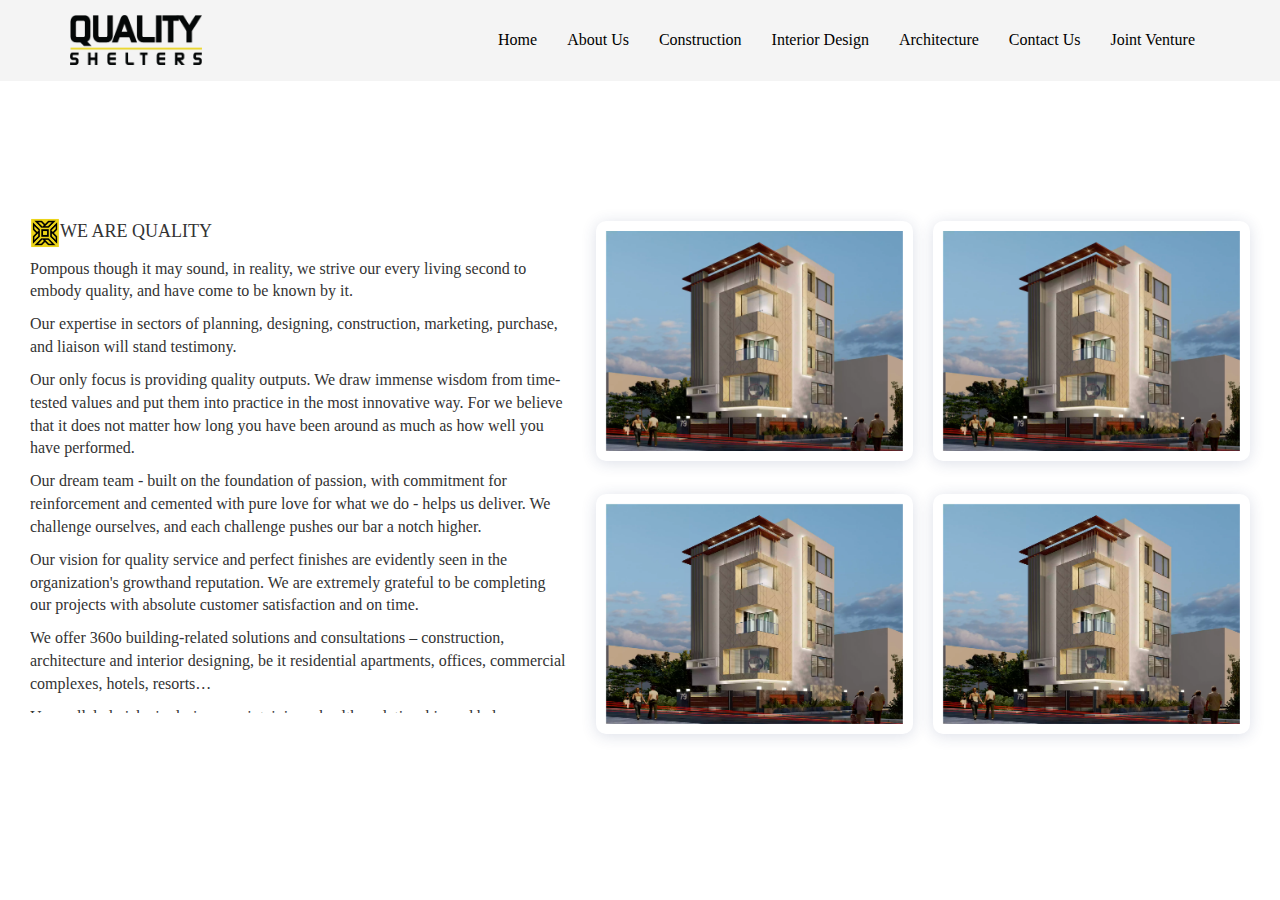
==== commit a86a0119: "Add files via upload" ====
--- a/about-us.html
+++ b/about-us.html
@@ -57,7 +57,7 @@
                         </a>
                     </li>
                     <li>
-                        <a href="Home/Contact.html">
+                        <a href="Contact.html">
                             Contact Us
                         </a>
                     </li>
@@ -80,7 +80,7 @@
 
 <div class="row">
     <div class="col">
-        <div class="abt-gaaldiv pull-left">
+        <div class="abt-gaaldiv pull-left ScrollStyle1">
            
             <h4><img src="images/QS_Logo-Icon.png"/ height="30" width="30">WE ARE QUALITY</h4>
             <p>Pompous though it may sound, in reality, we strive our every living second to embody quality, and have come to be known by it.</p>
@@ -101,7 +101,7 @@
             <a href="contruction.html" class="btn btn-block" value="Contruction">Button 2</a>
             <a href="contruction.html" class="btn btn-block" value="Contruction">Button 3</a>-->
             <a href="index.htm" class="btn btn-block1 pull-right">
-                BACK
+                Back
             </a>
         </div>
         <!--<div class="col-xs-4 pull-left">
--- a/css.css
+++ b/css.css
@@ -1,4 +1,4 @@
-﻿@font-face{font-family:'Gotham';src:url('../fonts/Gotham-Light.eot');src:local('../fonts/Gotham Light'),local('Gotham-Light'),url('../fonts/Gotham-Light-1.eot') format('embedded-opentype'),url('../fonts/Gotham-Light.woff2') format('woff2'),url('../fonts/Gotham-Light.woff') format('woff'),url('../fonts/Gotham-Light.ttf') format('truetype');font-weight:300;font-style:normal}@font-face{font-family:'Gotham';src:url('../fonts/Gotham-Medium.eot');src:local('../fonts/Gotham Medium'),local('Gotham-Medium'),url('../fonts/Gotham-Medium-1.eot') format('embedded-opentype'),url('../fonts/Gotham-Medium.woff2') format('woff2'),url('../fonts/Gotham-Medium.woff') format('woff'),url('../fonts/Gotham-Medium.ttf') format('truetype');font-weight:500;font-style:normal}html{font-family:"Gotham";-ms-text-size-adjust:100%;-webkit-text-size-adjust:100%;height:100%}body{margin:0}article,aside,details,figcaption,figure,footer,header,hgroup,main,menu,nav,section,summary{display:block}audio,canvas,progress,video{display:inline-block;vertical-align:baseline}audio:not([controls]){display:none;height:0}[hidden],template{display:none}a{background-color:transparent}a:active,a:hover{outline:0}abbr[title]{border-bottom:none;text-decoration:underline;-webkit-text-decoration:underline dotted;-moz-text-decoration:underline dotted;text-decoration:underline dotted}b,strong{font-weight:bold}dfn{font-style:italic}h1{font-size:2em;margin:.67em 0}mark{background:#ff0;color:#000}small{font-size:80%}sub,sup{font-size:75%;line-height:0;position:relative;vertical-align:baseline}sup{top:-.5em}sub{bottom:-.25em}img{border:0}svg:not(:root){overflow:hidden}figure{margin:1em 40px}hr{-webkit-box-sizing:content-box;-moz-box-sizing:content-box;box-sizing:content-box;height:0}pre{overflow:auto}code,kbd,pre,samp{font-family:monospace,monospace;font-size:1em}button,input,optgroup,select,textarea{color:inherit;font:inherit;margin:0}button{overflow:visible}button,select{text-transform:none}button,html input[type="button"],input[type="reset"],input[type="submit"]{-webkit-appearance:button;cursor:pointer}button[disabled],html input[disabled]{cursor:default}button::-moz-focus-inner,input::-moz-focus-inner{border:0;padding:0}input{line-height:normal}input[type="checkbox"],input[type="radio"]{-webkit-box-sizing:border-box;-moz-box-sizing:border-box;box-sizing:border-box;padding:0}input[type="number"]::-webkit-inner-spin-button,input[type="number"]::-webkit-outer-spin-button{height:auto}input[type="search"]{-webkit-appearance:textfield;-webkit-box-sizing:content-box;-moz-box-sizing:content-box;box-sizing:content-box}input[type="search"]::-webkit-search-cancel-button,input[type="search"]::-webkit-search-decoration{-webkit-appearance:none}fieldset{border:1px solid silver;margin:0 2px;padding:.35em .625em .75em}legend{border:0;padding:0}textarea{overflow:auto}optgroup{font-weight:bold}table{border-collapse:collapse;border-spacing:0}td,th{padding:0}@media print{*,*:before,*:after{color:#000!important;text-shadow:none!important;background:transparent!important;-webkit-box-shadow:none!important;box-shadow:none!important}a,a:visited{text-decoration:underline}a[href]:after{content:" (" attr(href) ")"}abbr[title]:after{content:" (" attr(title) ")"}a[href^="#"]:after,a[href^="javascript:"]:after{content:""}pre,blockquote{border:1px solid #999;page-break-inside:avoid}thead{display:table-header-group}tr,img{page-break-inside:avoid}img{max-width:100%!important}p,h2,h3{orphans:3;widows:3}h2,h3{page-break-after:avoid}.navbar{display:none}.btn>.caret,.dropup>.btn>.caret{border-top-color:#000!important}.label{border:1px solid #000}.table{border-collapse:collapse!important}.table td,.table th{background-color:#fff!important}.table-bordered th,.table-bordered td{border:1px solid #ddd!important}}@font-face{font-family:"Glyphicons Halflings";src:url("../fonts/glyphicons-halflings-regular.eot");src:url("../fonts/glyphicons-halflings-regular-1.eot") format("embedded-opentype"),url("../fonts/glyphicons-halflings-regular.woff2") format("woff2"),url("../fonts/glyphicons-halflings-regular.woff") format("woff"),url("../fonts/glyphicons-halflings-regular.ttf") format("truetype"),url("../fonts/glyphicons-halflings-regular.svg") format("svg")}.glyphicon{position:relative;top:1px;display:inline-block;font-family:"Glyphicons Halflings";font-style:normal;font-weight:400;line-height:1;-webkit-font-smoothing:antialiased;-moz-osx-font-smoothing:grayscale}.glyphicon-asterisk:before{content:"*"}.glyphicon-plus:before{content:"+"}.glyphicon-euro:before,.glyphicon-eur:before{content:"€"}.glyphicon-minus:before{content:"−"}.glyphicon-cloud:before{content:"☁"}.glyphicon-envelope:before{content:"✉"}.glyphicon-pencil:before{content:"✏"}.glyphicon-glass:before{content:""}.glyphicon-music:before{content:""}.glyphicon-search:before{content:""}.glyphicon-heart:before{content:""}.glyphicon-star:before{content:""}.glyphicon-star-empty:before{content:""}.glyphicon-user:before{content:""}.glyphicon-film:before{content:""}.glyphicon-th-large:before{content:""}.glyphicon-th:before{content:""}.glyphicon-th-list:before{content:""}.glyphicon-ok:before{content:""}.glyphicon-remove:before{content:""}.glyphicon-zoom-in:before{content:""}.glyphicon-zoom-out:before{content:""}.glyphicon-off:before{content:""}.glyphicon-signal:before{content:""}.glyphicon-cog:before{content:""}.glyphicon-trash:before{content:""}.glyphicon-home:before{content:""}.glyphicon-file:before{content:""}.glyphicon-time:before{content:""}.glyphicon-road:before{content:""}.glyphicon-download-alt:before{content:""}.glyphicon-download:before{content:""}.glyphicon-upload:before{content:""}.glyphicon-inbox:before{content:""}.glyphicon-play-circle:before{content:""}.glyphicon-repeat:before{content:""}.glyphicon-refresh:before{content:""}.glyphicon-list-alt:before{content:""}.glyphicon-lock:before{content:""}.glyphicon-flag:before{content:""}.glyphicon-headphones:before{content:""}.glyphicon-volume-off:before{content:""}.glyphicon-volume-down:before{content:""}.glyphicon-volume-up:before{content:""}.glyphicon-qrcode:before{content:""}.glyphicon-barcode:before{content:""}.glyphicon-tag:before{content:""}.glyphicon-tags:before{content:""}.glyphicon-book:before{content:""}.glyphicon-bookmark:before{content:""}.glyphicon-print:before{content:""}.glyphicon-camera:before{content:""}.glyphicon-font:before{content:""}.glyphicon-bold:before{content:""}.glyphicon-italic:before{content:""}.glyphicon-text-height:before{content:""}.glyphicon-text-width:before{content:""}.glyphicon-align-left:before{content:""}.glyphicon-align-center:before{content:""}.glyphicon-align-right:before{content:""}.glyphicon-align-justify:before{content:""}.glyphicon-list:before{content:""}.glyphicon-indent-left:before{content:""}.glyphicon-indent-right:before{content:""}.glyphicon-facetime-video:before{content:""}.glyphicon-picture:before{content:""}.glyphicon-map-marker:before{content:""}.glyphicon-adjust:before{content:""}.glyphicon-tint:before{content:""}.glyphicon-edit:before{content:""}.glyphicon-share:before{content:""}.glyphicon-check:before{content:""}.glyphicon-move:before{content:""}.glyphicon-step-backward:before{content:""}.glyphicon-fast-backward:before{content:""}.glyphicon-backward:before{content:""}.glyphicon-play:before{content:""}.glyphicon-pause:before{content:""}.glyphicon-stop:before{content:""}.glyphicon-forward:before{content:""}.glyphicon-fast-forward:before{content:""}.glyphicon-step-forward:before{content:""}.glyphicon-eject:before{content:""}.glyphicon-chevron-left:before{content:""}.glyphicon-chevron-right:before{content:""}.glyphicon-plus-sign:before{content:""}.glyphicon-minus-sign:before{content:""}.glyphicon-remove-sign:before{content:""}.glyphicon-ok-sign:before{content:""}.glyphicon-question-sign:before{content:""}.glyphicon-info-sign:before{content:""}.glyphicon-screenshot:before{content:""}.glyphicon-remove-circle:before{content:""}.glyphicon-ok-circle:before{content:""}.glyphicon-ban-circle:before{content:""}.glyphicon-arrow-left:before{content:""}.glyphicon-arrow-right:before{content:""}.glyphicon-arrow-up:before{content:""}.glyphicon-arrow-down:before{content:""}.glyphicon-share-alt:before{content:""}.glyphicon-resize-full:before{content:""}.glyphicon-resize-small:before{content:""}.glyphicon-exclamation-sign:before{content:""}.glyphicon-gift:before{content:""}.glyphicon-leaf:before{content:""}.glyphicon-fire:before{content:""}.glyphicon-eye-open:before{content:""}.glyphicon-eye-close:before{content:""}.glyphicon-warning-sign:before{content:""}.glyphicon-plane:before{content:""}.glyphicon-calendar:before{content:""}.glyphicon-random:before{content:""}.glyphicon-comment:before{content:""}.glyphicon-magnet:before{content:""}.glyphicon-chevron-up:before{content:""}.glyphicon-chevron-down:before{content:""}.glyphicon-retweet:before{content:""}.glyphicon-shopping-cart:before{content:""}.glyphicon-folder-close:before{content:""}.glyphicon-folder-open:before{content:""}.glyphicon-resize-vertical:before{content:""}.glyphicon-resize-horizontal:before{content:""}.glyphicon-hdd:before{content:""}.glyphicon-bullhorn:before{content:""}.glyphicon-bell:before{content:""}.glyphicon-certificate:before{content:""}.glyphicon-thumbs-up:before{content:""}.glyphicon-thumbs-down:before{content:""}.glyphicon-hand-right:before{content:""}.glyphicon-hand-left:before{content:""}.glyphicon-hand-up:before{content:""}.glyphicon-hand-down:before{content:""}.glyphicon-circle-arrow-right:before{content:""}.glyphicon-circle-arrow-left:before{content:""}.glyphicon-circle-arrow-up:before{content:""}.glyphicon-circle-arrow-down:before{content:""}.glyphicon-globe:before{content:""}.glyphicon-wrench:before{content:""}.glyphicon-tasks:before{content:""}.glyphicon-filter:before{content:""}.glyphicon-briefcase:before{content:""}.glyphicon-fullscreen:before{content:""}.glyphicon-dashboard:before{content:""}.glyphicon-paperclip:before{content:""}.glyphicon-heart-empty:before{content:""}.glyphicon-link:before{content:""}.glyphicon-phone:before{content:""}.glyphicon-pushpin:before{content:""}.glyphicon-usd:before{content:""}.glyphicon-gbp:before{content:""}.glyphicon-sort:before{content:""}.glyphicon-sort-by-alphabet:before{content:""}.glyphicon-sort-by-alphabet-alt:before{content:""}.glyphicon-sort-by-order:before{content:""}.glyphicon-sort-by-order-alt:before{content:""}.glyphicon-sort-by-attributes:before{content:""}.glyphicon-sort-by-attributes-alt:before{content:""}.glyphicon-unchecked:before{content:""}.glyphicon-expand:before{content:""}.glyphicon-collapse-down:before{content:""}.glyphicon-collapse-up:before{content:""}.glyphicon-log-in:before{content:""}.glyphicon-flash:before{content:""}.glyphicon-log-out:before{content:""}.glyphicon-new-window:before{content:""}.glyphicon-record:before{content:""}.glyphicon-save:before{content:""}.glyphicon-open:before{content:""}.glyphicon-saved:before{content:""}.glyphicon-import:before{content:""}.glyphicon-export:before{content:""}.glyphicon-send:before{content:""}.glyphicon-floppy-disk:before{content:""}.glyphicon-floppy-saved:before{content:""}.glyphicon-floppy-remove:before{content:""}.glyphicon-floppy-save:before{content:""}.glyphicon-floppy-open:before{content:""}.glyphicon-credit-card:before{content:""}.glyphicon-transfer:before{content:""}.glyphicon-cutlery:before{content:""}.glyphicon-header:before{content:""}.glyphicon-compressed:before{content:""}.glyphicon-earphone:before{content:""}.glyphicon-phone-alt:before{content:""}.glyphicon-tower:before{content:""}.glyphicon-stats:before{content:""}.glyphicon-sd-video:before{content:""}.glyphicon-hd-video:before{content:""}.glyphicon-subtitles:before{content:""}.glyphicon-sound-stereo:before{content:""}.glyphicon-sound-dolby:before{content:""}.glyphicon-sound-5-1:before{content:""}.glyphicon-sound-6-1:before{content:""}.glyphicon-sound-7-1:before{content:""}.glyphicon-copyright-mark:before{content:""}.glyphicon-registration-mark:before{content:""}.glyphicon-cloud-download:before{content:""}.glyphicon-cloud-upload:before{content:""}.glyphicon-tree-conifer:before{content:""}.glyphicon-tree-deciduous:before{content:""}.glyphicon-cd:before{content:""}.glyphicon-save-file:before{content:""}.glyphicon-open-file:before{content:""}.glyphicon-level-up:before{content:""}.glyphicon-copy:before{content:""}.glyphicon-paste:before{content:""}.glyphicon-alert:before{content:""}.glyphicon-equalizer:before{content:""}.glyphicon-king:before{content:""}.glyphicon-queen:before{content:""}.glyphicon-pawn:before{content:""}.glyphicon-bishop:before{content:""}.glyphicon-knight:before{content:""}.glyphicon-baby-formula:before{content:""}.glyphicon-tent:before{content:"⛺"}.glyphicon-blackboard:before{content:""}.glyphicon-bed:before{content:""}.glyphicon-apple:before{content:""}.glyphicon-erase:before{content:""}.glyphicon-hourglass:before{content:"⌛"}.glyphicon-lamp:before{content:""}.glyphicon-duplicate:before{content:""}.glyphicon-piggy-bank:before{content:""}.glyphicon-scissors:before{content:""}.glyphicon-bitcoin:before{content:""}.glyphicon-btc:before{content:""}.glyphicon-xbt:before{content:""}.glyphicon-yen:before{content:"¥"}.glyphicon-jpy:before{content:"¥"}.glyphicon-ruble:before{content:"₽"}.glyphicon-rub:before{content:"₽"}.glyphicon-scale:before{content:""}.glyphicon-ice-lolly:before{content:""}.glyphicon-ice-lolly-tasted:before{content:""}.glyphicon-education:before{content:""}.glyphicon-option-horizontal:before{content:""}.glyphicon-option-vertical:before{content:""}.glyphicon-menu-hamburger:before{content:""}.glyphicon-modal-window:before{content:""}.glyphicon-oil:before{content:""}.glyphicon-grain:before{content:""}.glyphicon-sunglasses:before{content:""}.glyphicon-text-size:before{content:""}.glyphicon-text-color:before{content:""}.glyphicon-text-background:before{content:""}.glyphicon-object-align-top:before{content:""}.glyphicon-object-align-bottom:before{content:""}.glyphicon-object-align-horizontal:before{content:""}.glyphicon-object-align-left:before{content:""}.glyphicon-object-align-vertical:before{content:""}.glyphicon-object-align-right:before{content:""}.glyphicon-triangle-right:before{content:""}.glyphicon-triangle-left:before{content:""}.glyphicon-triangle-bottom:before{content:""}.glyphicon-triangle-top:before{content:""}.glyphicon-console:before{content:""}.glyphicon-superscript:before{content:""}.glyphicon-subscript:before{content:""}.glyphicon-menu-left:before{content:""}.glyphicon-menu-right:before{content:""}.glyphicon-menu-down:before{content:""}.glyphicon-menu-up:before{content:""}*{-webkit-box-sizing:border-box;-moz-box-sizing:border-box;box-sizing:border-box}*:before,*:after{-webkit-box-sizing:border-box;-moz-box-sizing:border-box;box-sizing:border-box}html{font-size:10px;-webkit-tap-highlight-color:rgba(0,0,0,0)}body{font-family:"Gotham";font-size:16px;line-height:1.42857143;color:#333;background-color:#fff;font-weight:300}input,button,select,textarea{font-family:inherit;font-size:inherit;line-height:inherit}a{color:#337ab7;text-decoration:none}a:hover,a:focus{color:#23527c;text-decoration:underline}a:focus{outline:5px auto -webkit-focus-ring-color;outline-offset:-2px}figure{margin:0}img{vertical-align:middle}.img-responsive,.thumbnail>img,.thumbnail a>img,.carousel-inner>.item>img,.carousel-inner>.item>a>img{display:block;max-width:100%;height:auto}.img-rounded{border-radius:6px}.img-thumbnail{padding:4px;line-height:1.42857143;background-color:#fff;border:1px solid #ddd;border-radius:4px;-webkit-transition:all .2s ease-in-out;-o-transition:all .2s ease-in-out;transition:all .2s ease-in-out;display:inline-block;max-width:100%;height:auto}.img-circle{border-radius:50%}hr{margin-top:20px;margin-bottom:20px;border:0;border-top:1px solid #eee}.sr-only{position:absolute;width:1px;height:1px;padding:0;margin:-1px;overflow:hidden;clip:rect(0,0,0,0);border:0}.sr-only-focusable:active,.sr-only-focusable:focus{position:static;width:auto;height:auto;margin:0;overflow:visible;clip:auto}[role="button"]{cursor:pointer}h1,h2,h3,h4,h5,h6,.h1,.h2,.h3,.h4,.h5,.h6{color:inherit;font-family:"Gotham";font-weight:500}h1 small,h2 small,h3 small,h4 small,h5 small,h6 small,.h1 small,.h2 small,.h3 small,.h4 small,.h5 small,.h6 small,h1 .small,h2 .small,h3 .small,h4 .small,h5 .small,h6 .small,.h1 .small,.h2 .small,.h3 .small,.h4 .small,.h5 .small,.h6 .small{color:#777}h1,.h1,h2,.h2,h3,.h3{margin-top:10px;margin-bottom:10px}h1 small,.h1 small,h2 small,.h2 small,h3 small,.h3 small,h1 .small,.h1 .small,h2 .small,.h2 .small,h3 .small,.h3 .small{font-size:65%}h4,.h4,h5,.h5,h6,.h6{margin-top:10px;margin-bottom:10px}h4 small,.h4 small,h5 small,.h5 small,h6 small,.h6 small,h4 .small,.h4 .small,h5 .small,.h5 .small,h6 .small,.h6 .small{font-size:75%}h1,.h1{font-size:20px}h2,.h2{font-size:20px}h3,.h3{font-size:20px}h4,.h4{font-size:18px}h5,.h5{font-size:14px}h6,.h6{font-size:12px}p{margin:0 0 10px}.lead{margin-bottom:20px;font-size:16px;font-weight:300;line-height:1.4}@media(min-width:768px){.lead{font-size:21px}}small,.small{font-size:85%}mark,.mark{padding:.2em;background-color:#fcf8e3}.text-left{text-align:left}.text-right{text-align:right}.text-center{text-align:center}.text-justify{text-align:justify}.text-nowrap{white-space:nowrap}.text-lowercase{text-transform:lowercase}.text-uppercase{text-transform:uppercase}.text-capitalize{text-transform:capitalize}.text-muted{color:#777}.text-primary{color:#ecd416}a.text-primary:hover,a.text-primary:focus{color:#ecd416}.text-success{color:#3c763d}a.text-success:hover,a.text-success:focus{color:#2b542c}.text-info{color:#31708f}a.text-info:hover,a.text-info:focus{color:#245269}.text-warning{color:#8a6d3b}a.text-warning:hover,a.text-warning:focus{color:#66512c}.text-danger{color:#a94442}a.text-danger:hover,a.text-danger:focus{color:#843534}.bg-primary{color:#fff;background-color:#ecd416}a.bg-primary:hover,a.bg-primary:focus{background-color:#ecd416}.bg-success{background-color:#dff0d8}a.bg-success:hover,a.bg-success:focus{background-color:#c1e2b3}.bg-info{background-color:#d9edf7}a.bg-info:hover,a.bg-info:focus{background-color:#afd9ee}.bg-warning{background-color:#fcf8e3}a.bg-warning:hover,a.bg-warning:focus{background-color:#f7ecb5}.bg-danger{background-color:#f2dede}a.bg-danger:hover,a.bg-danger:focus{background-color:#e4b9b9}.page-header{padding-bottom:9px;margin:40px 0 20px;border-bottom:1px solid #eee}ul,ol{margin-top:0;margin-bottom:10px}ul ul,ol ul,ul ol,ol ol{margin-bottom:0}.list-unstyled{padding-left:0;list-style:none}.list-inline{padding-left:0;list-style:none;margin-left:-5px}.list-inline>li{display:inline-block;padding-right:5px;padding-left:5px}dl{margin-top:0;margin-bottom:20px}dt,dd{line-height:1.42857143}dt{font-weight:700}dd{margin-left:0}@media(min-width:768px){.dl-horizontal dt{float:left;width:160px;clear:left;text-align:right;overflow:hidden;text-overflow:ellipsis;white-space:nowrap}.dl-horizontal dd{margin-left:180px}}abbr[title],abbr[data-original-title]{cursor:help}.initialism{font-size:90%;text-transform:uppercase}blockquote{padding:10px 20px;margin:0 0 20px;font-size:17.5px;border-left:5px solid #eee}blockquote p:last-child,blockquote ul:last-child,blockquote ol:last-child{margin-bottom:0}blockquote footer,blockquote small,blockquote .small{display:block;font-size:80%;line-height:1.42857143;color:#777}blockquote footer:before,blockquote small:before,blockquote .small:before{content:"— "}.blockquote-reverse,blockquote.pull-right{padding-right:15px;padding-left:0;text-align:right;border-right:5px solid #eee;border-left:0}.blockquote-reverse footer:before,blockquote.pull-right footer:before,.blockquote-reverse small:before,blockquote.pull-right small:before,.blockquote-reverse .small:before,blockquote.pull-right .small:before{content:""}.blockquote-reverse footer:after,blockquote.pull-right footer:after,.blockquote-reverse small:after,blockquote.pull-right small:after,.blockquote-reverse .small:after,blockquote.pull-right .small:after{content:" —"}address{margin-bottom:20px;font-style:normal;line-height:1.42857143}code,kbd,pre,samp{font-family:Menlo,Monaco,Consolas,"Courier New",monospace}code{padding:2px 4px;font-size:90%;color:#c7254e;background-color:#f9f2f4;border-radius:4px}kbd{padding:2px 4px;font-size:90%;color:#fff;background-color:#333;border-radius:3px;-webkit-box-shadow:inset 0 -1px 0 rgba(0,0,0,.25);box-shadow:inset 0 -1px 0 rgba(0,0,0,.25)}kbd kbd{padding:0;font-size:100%;font-weight:700;-webkit-box-shadow:none;box-shadow:none}pre{display:block;padding:9.5px;margin:0 0 10px;font-size:13px;line-height:1.42857143;color:#333;word-break:break-all;word-wrap:break-word;background-color:#f5f5f5;border:1px solid #ccc;border-radius:4px}pre code{padding:0;font-size:inherit;color:inherit;white-space:pre-wrap;background-color:transparent;border-radius:0}.pre-scrollable{max-height:340px;overflow-y:scroll}.container{padding-right:15px;padding-left:15px;margin-right:auto;margin-left:auto}@media(min-width:768px){.container{width:750px}}@media(min-width:992px){.container{width:970px}}@media(min-width:1200px){.container{width:1170px}}.container-fluid{padding-right:15px;padding-left:15px;margin-right:auto;margin-left:auto}.row{margin-right:-15px;margin-left:-15px}.row-no-gutters{margin-right:0;margin-left:0}.row-no-gutters [class*="col-"]{padding-right:0;padding-left:0}.col-xs-1,.col-sm-1,.col-md-1,.col-lg-1,.col-xs-2,.col-sm-2,.col-md-2,.col-lg-2,.col-xs-3,.col-sm-3,.col-md-3,.col-lg-3,.col-xs-4,.col-sm-4,.col-md-4,.col-lg-4,.col-xs-5,.col-sm-5,.col-md-5,.col-lg-5,.col-xs-6,.col-sm-6,.col-md-6,.col-lg-6,.col-xs-7,.col-sm-7,.col-md-7,.col-lg-7,.col-xs-8,.col-sm-8,.col-md-8,.col-lg-8,.col-xs-9,.col-sm-9,.col-md-9,.col-lg-9,.col-xs-10,.col-sm-10,.col-md-10,.col-lg-10,.col-xs-11,.col-sm-11,.col-md-11,.col-lg-11,.col-xs-12,.col-sm-12,.col-md-12,.col-lg-12{position:relative;min-height:1px;padding-right:15px;padding-left:15px}.col-xs-1,.col-xs-2,.col-xs-3,.col-xs-4,.col-xs-5,.col-xs-6,.col-xs-7,.col-xs-8,.col-xs-9,.col-xs-10,.col-xs-11,.col-xs-12{float:left}.col-xs-12{width:100%}.col-xs-11{width:91.66666667%}.col-xs-10{width:83.33333333%}.col-xs-9{width:75%}.col-xs-8{width:66.66666667%}.col-xs-7{width:58.33333333%}.col-xs-6{width:50%}.col-xs-5{width:41.66666667%}.col-xs-4{width:33.33333333%}.col-xs-3{width:25%}.col-xs-2{width:16.66666667%}.col-xs-1{width:8.33333333%}.col-xs-pull-12{right:100%}.col-xs-pull-11{right:91.66666667%}.col-xs-pull-10{right:83.33333333%}.col-xs-pull-9{right:75%}.col-xs-pull-8{right:66.66666667%}.col-xs-pull-7{right:58.33333333%}.col-xs-pull-6{right:50%}.col-xs-pull-5{right:41.66666667%}.col-xs-pull-4{right:33.33333333%}.col-xs-pull-3{right:25%}.col-xs-pull-2{right:16.66666667%}.col-xs-pull-1{right:8.33333333%}.col-xs-pull-0{right:auto}.col-xs-push-12{left:100%}.col-xs-push-11{left:91.66666667%}.col-xs-push-10{left:83.33333333%}.col-xs-push-9{left:75%}.col-xs-push-8{left:66.66666667%}.col-xs-push-7{left:58.33333333%}.col-xs-push-6{left:50%}.col-xs-push-5{left:41.66666667%}.col-xs-push-4{left:33.33333333%}.col-xs-push-3{left:25%}.col-xs-push-2{left:16.66666667%}.col-xs-push-1{left:8.33333333%}.col-xs-push-0{left:auto}.col-xs-offset-12{margin-left:100%}.col-xs-offset-11{margin-left:91.66666667%}.col-xs-offset-10{margin-left:83.33333333%}.col-xs-offset-9{margin-left:75%}.col-xs-offset-8{margin-left:66.66666667%}.col-xs-offset-7{margin-left:58.33333333%}.col-xs-offset-6{margin-left:50%}.col-xs-offset-5{margin-left:41.66666667%}.col-xs-offset-4{margin-left:33.33333333%}.col-xs-offset-3{margin-left:25%}.col-xs-offset-2{margin-left:16.66666667%}.col-xs-offset-1{margin-left:8.33333333%}.col-xs-offset-0{margin-left:0%}@media(min-width:768px){.col-sm-1,.col-sm-2,.col-sm-3,.col-sm-4,.col-sm-5,.col-sm-6,.col-sm-7,.col-sm-8,.col-sm-9,.col-sm-10,.col-sm-11,.col-sm-12{float:left}.col-sm-12{width:100%}.col-sm-11{width:91.66666667%}.col-sm-10{width:83.33333333%}.col-sm-9{width:75%}.col-sm-8{width:66.66666667%}.col-sm-7{width:58.33333333%}.col-sm-6{width:50%}.col-sm-5{width:41.66666667%}.col-sm-4{width:33.33333333%}.col-sm-3{width:25%}.col-sm-2{width:16.66666667%}.col-sm-1{width:8.33333333%}.col-sm-pull-12{right:100%}.col-sm-pull-11{right:91.66666667%}.col-sm-pull-10{right:83.33333333%}.col-sm-pull-9{right:75%}.col-sm-pull-8{right:66.66666667%}.col-sm-pull-7{right:58.33333333%}.col-sm-pull-6{right:50%}.col-sm-pull-5{right:41.66666667%}.col-sm-pull-4{right:33.33333333%}.col-sm-pull-3{right:25%}.col-sm-pull-2{right:16.66666667%}.col-sm-pull-1{right:8.33333333%}.col-sm-pull-0{right:auto}.col-sm-push-12{left:100%}.col-sm-push-11{left:91.66666667%}.col-sm-push-10{left:83.33333333%}.col-sm-push-9{left:75%}.col-sm-push-8{left:66.66666667%}.col-sm-push-7{left:58.33333333%}.col-sm-push-6{left:50%}.col-sm-push-5{left:41.66666667%}.col-sm-push-4{left:33.33333333%}.col-sm-push-3{left:25%}.col-sm-push-2{left:16.66666667%}.col-sm-push-1{left:8.33333333%}.col-sm-push-0{left:auto}.col-sm-offset-12{margin-left:100%}.col-sm-offset-11{margin-left:91.66666667%}.col-sm-offset-10{margin-left:83.33333333%}.col-sm-offset-9{margin-left:75%}.col-sm-offset-8{margin-left:66.66666667%}.col-sm-offset-7{margin-left:58.33333333%}.col-sm-offset-6{margin-left:50%}.col-sm-offset-5{margin-left:41.66666667%}.col-sm-offset-4{margin-left:33.33333333%}.col-sm-offset-3{margin-left:25%}.col-sm-offset-2{margin-left:16.66666667%}.col-sm-offset-1{margin-left:8.33333333%}.col-sm-offset-0{margin-left:0%}}@media(min-width:992px){.col-md-1,.col-md-2,.col-md-3,.col-md-4,.col-md-5,.col-md-6,.col-md-7,.col-md-8,.col-md-9,.col-md-10,.col-md-11,.col-md-12{float:left}.col-md-12{width:100%}.col-md-11{width:91.66666667%}.col-md-10{width:83.33333333%}.col-md-9{width:75%}.col-md-8{width:66.66666667%}.col-md-7{width:58.33333333%}.col-md-6{width:50%}.col-md-5{width:41.66666667%}.col-md-4{width:33.33333333%}.col-md-3{width:25%}.col-md-2{width:16.66666667%}.col-md-1{width:8.33333333%}.col-md-pull-12{right:100%}.col-md-pull-11{right:91.66666667%}.col-md-pull-10{right:83.33333333%}.col-md-pull-9{right:75%}.col-md-pull-8{right:66.66666667%}.col-md-pull-7{right:58.33333333%}.col-md-pull-6{right:50%}.col-md-pull-5{right:41.66666667%}.col-md-pull-4{right:33.33333333%}.col-md-pull-3{right:25%}.col-md-pull-2{right:16.66666667%}.col-md-pull-1{right:8.33333333%}.col-md-pull-0{right:auto}.col-md-push-12{left:100%}.col-md-push-11{left:91.66666667%}.col-md-push-10{left:83.33333333%}.col-md-push-9{left:75%}.col-md-push-8{left:66.66666667%}.col-md-push-7{left:58.33333333%}.col-md-push-6{left:50%}.col-md-push-5{left:41.66666667%}.col-md-push-4{left:33.33333333%}.col-md-push-3{left:25%}.col-md-push-2{left:16.66666667%}.col-md-push-1{left:8.33333333%}.col-md-push-0{left:auto}.col-md-offset-12{margin-left:100%}.col-md-offset-11{margin-left:91.66666667%}.col-md-offset-10{margin-left:83.33333333%}.col-md-offset-9{margin-left:75%}.col-md-offset-8{margin-left:66.66666667%}.col-md-offset-7{margin-left:58.33333333%}.col-md-offset-6{margin-left:50%}.col-md-offset-5{margin-left:41.66666667%}.col-md-offset-4{margin-left:33.33333333%}.col-md-offset-3{margin-left:25%}.col-md-offset-2{margin-left:16.66666667%}.col-md-offset-1{margin-left:8.33333333%}.col-md-offset-0{margin-left:0%}}@media(min-width:1200px){.col-lg-1,.col-lg-2,.col-lg-3,.col-lg-4,.col-lg-5,.col-lg-6,.col-lg-7,.col-lg-8,.col-lg-9,.col-lg-10,.col-lg-11,.col-lg-12{float:left}.col-lg-12{width:100%}.col-lg-11{width:91.66666667%}.col-lg-10{width:83.33333333%}.col-lg-9{width:75%}.col-lg-8{width:66.66666667%}.col-lg-7{width:58.33333333%}.col-lg-6{width:50%}.col-lg-5{width:41.66666667%}.col-lg-4{width:33.33333333%}.col-lg-3{width:25%}.col-lg-2{width:16.66666667%}.col-lg-1{width:8.33333333%}.col-lg-pull-12{right:100%}.col-lg-pull-11{right:91.66666667%}.col-lg-pull-10{right:83.33333333%}.col-lg-pull-9{right:75%}.col-lg-pull-8{right:66.66666667%}.col-lg-pull-7{right:58.33333333%}.col-lg-pull-6{right:50%}.col-lg-pull-5{right:41.66666667%}.col-lg-pull-4{right:33.33333333%}.col-lg-pull-3{right:25%}.col-lg-pull-2{right:16.66666667%}.col-lg-pull-1{right:8.33333333%}.col-lg-pull-0{right:auto}.col-lg-push-12{left:100%}.col-lg-push-11{left:91.66666667%}.col-lg-push-10{left:83.33333333%}.col-lg-push-9{left:75%}.col-lg-push-8{left:66.66666667%}.col-lg-push-7{left:58.33333333%}.col-lg-push-6{left:50%}.col-lg-push-5{left:41.66666667%}.col-lg-push-4{left:33.33333333%}.col-lg-push-3{left:25%}.col-lg-push-2{left:16.66666667%}.col-lg-push-1{left:8.33333333%}.col-lg-push-0{left:auto}.col-lg-offset-12{margin-left:100%}.col-lg-offset-11{margin-left:91.66666667%}.col-lg-offset-10{margin-left:83.33333333%}.col-lg-offset-9{margin-left:75%}.col-lg-offset-8{margin-left:66.66666667%}.col-lg-offset-7{margin-left:58.33333333%}.col-lg-offset-6{margin-left:50%}.col-lg-offset-5{margin-left:41.66666667%}.col-lg-offset-4{margin-left:33.33333333%}.col-lg-offset-3{margin-left:25%}.col-lg-offset-2{margin-left:16.66666667%}.col-lg-offset-1{margin-left:8.33333333%}.col-lg-offset-0{margin-left:0%}}table{background-color:transparent}table col[class*="col-"]{position:static;display:table-column;float:none}table td[class*="col-"],table th[class*="col-"]{position:static;display:table-cell;float:none}caption{padding-top:8px;padding-bottom:8px;color:#777;text-align:left}th{text-align:left}.table{width:100%;max-width:100%;margin-bottom:20px}.table>thead>tr>th,.table>tbody>tr>th,.table>tfoot>tr>th,.table>thead>tr>td,.table>tbody>tr>td,.table>tfoot>tr>td{padding:8px;line-height:1.42857143;vertical-align:top;border-top:1px solid #ddd}.table>thead>tr>th{vertical-align:bottom;border-bottom:2px solid #ddd}.table>caption+thead>tr:first-child>th,.table>colgroup+thead>tr:first-child>th,.table>thead:first-child>tr:first-child>th,.table>caption+thead>tr:first-child>td,.table>colgroup+thead>tr:first-child>td,.table>thead:first-child>tr:first-child>td{border-top:0}.table>tbody+tbody{border-top:2px solid #ddd}.table .table{background-color:#fff}.table-condensed>thead>tr>th,.table-condensed>tbody>tr>th,.table-condensed>tfoot>tr>th,.table-condensed>thead>tr>td,.table-condensed>tbody>tr>td,.table-condensed>tfoot>tr>td{padding:5px}.table-bordered{border:1px solid #ddd}.table-bordered>thead>tr>th,.table-bordered>tbody>tr>th,.table-bordered>tfoot>tr>th,.table-bordered>thead>tr>td,.table-bordered>tbody>tr>td,.table-bordered>tfoot>tr>td{border:1px solid #ddd}.table-bordered>thead>tr>th,.table-bordered>thead>tr>td{border-bottom-width:2px}.table-striped>tbody>tr:nth-of-type(odd){background-color:#f9f9f9}.table-hover>tbody>tr:hover{background-color:#f5f5f5}.table>thead>tr>td.active,.table>tbody>tr>td.active,.table>tfoot>tr>td.active,.table>thead>tr>th.active,.table>tbody>tr>th.active,.table>tfoot>tr>th.active,.table>thead>tr.active>td,.table>tbody>tr.active>td,.table>tfoot>tr.active>td,.table>thead>tr.active>th,.table>tbody>tr.active>th,.table>tfoot>tr.active>th{background-color:#f5f5f5}.table-hover>tbody>tr>td.active:hover,.table-hover>tbody>tr>th.active:hover,.table-hover>tbody>tr.active:hover>td,.table-hover>tbody>tr:hover>.active,.table-hover>tbody>tr.active:hover>th{background-color:#e8e8e8}.table>thead>tr>td.success,.table>tbody>tr>td.success,.table>tfoot>tr>td.success,.table>thead>tr>th.success,.table>tbody>tr>th.success,.table>tfoot>tr>th.success,.table>thead>tr.success>td,.table>tbody>tr.success>td,.table>tfoot>tr.success>td,.table>thead>tr.success>th,.table>tbody>tr.success>th,.table>tfoot>tr.success>th{background-color:#dff0d8}.table-hover>tbody>tr>td.success:hover,.table-hover>tbody>tr>th.success:hover,.table-hover>tbody>tr.success:hover>td,.table-hover>tbody>tr:hover>.success,.table-hover>tbody>tr.success:hover>th{background-color:#d0e9c6}.table>thead>tr>td.info,.table>tbody>tr>td.info,.table>tfoot>tr>td.info,.table>thead>tr>th.info,.table>tbody>tr>th.info,.table>tfoot>tr>th.info,.table>thead>tr.info>td,.table>tbody>tr.info>td,.table>tfoot>tr.info>td,.table>thead>tr.info>th,.table>tbody>tr.info>th,.table>tfoot>tr.info>th{background-color:#d9edf7}.table-hover>tbody>tr>td.info:hover,.table-hover>tbody>tr>th.info:hover,.table-hover>tbody>tr.info:hover>td,.table-hover>tbody>tr:hover>.info,.table-hover>tbody>tr.info:hover>th{background-color:#c4e3f3}.table>thead>tr>td.warning,.table>tbody>tr>td.warning,.table>tfoot>tr>td.warning,.table>thead>tr>th.warning,.table>tbody>tr>th.warning,.table>tfoot>tr>th.warning,.table>thead>tr.warning>td,.table>tbody>tr.warning>td,.table>tfoot>tr.warning>td,.table>thead>tr.warning>th,.table>tbody>tr.warning>th,.table>tfoot>tr.warning>th{background-color:#fcf8e3}.table-hover>tbody>tr>td.warning:hover,.table-hover>tbody>tr>th.warning:hover,.table-hover>tbody>tr.warning:hover>td,.table-hover>tbody>tr:hover>.warning,.table-hover>tbody>tr.warning:hover>th{background-color:#faf2cc}.table>thead>tr>td.danger,.table>tbody>tr>td.danger,.table>tfoot>tr>td.danger,.table>thead>tr>th.danger,.table>tbody>tr>th.danger,.table>tfoot>tr>th.danger,.table>thead>tr.danger>td,.table>tbody>tr.danger>td,.table>tfoot>tr.danger>td,.table>thead>tr.danger>th,.table>tbody>tr.danger>th,.table>tfoot>tr.danger>th{background-color:#f2dede}.table-hover>tbody>tr>td.danger:hover,.table-hover>tbody>tr>th.danger:hover,.table-hover>tbody>tr.danger:hover>td,.table-hover>tbody>tr:hover>.danger,.table-hover>tbody>tr.danger:hover>th{background-color:#ebcccc}.table-responsive{min-height:.01%;overflow-x:auto}@media screen and (max-width:767px){.table-responsive{width:100%;margin-bottom:15px;overflow-y:hidden;-ms-overflow-style:-ms-autohiding-scrollbar;border:1px solid #ddd}.table-responsive>.table{margin-bottom:0}.table-responsive>.table>thead>tr>th,.table-responsive>.table>tbody>tr>th,.table-responsive>.table>tfoot>tr>th,.table-responsive>.table>thead>tr>td,.table-responsive>.table>tbody>tr>td,.table-responsive>.table>tfoot>tr>td{white-space:nowrap}.table-responsive>.table-bordered{border:0}.table-responsive>.table-bordered>thead>tr>th:first-child,.table-responsive>.table-bordered>tbody>tr>th:first-child,.table-responsive>.table-bordered>tfoot>tr>th:first-child,.table-responsive>.table-bordered>thead>tr>td:first-child,.table-responsive>.table-bordered>tbody>tr>td:first-child,.table-responsive>.table-bordered>tfoot>tr>td:first-child{border-left:0}.table-responsive>.table-bordered>thead>tr>th:last-child,.table-responsive>.table-bordered>tbody>tr>th:last-child,.table-responsive>.table-bordered>tfoot>tr>th:last-child,.table-responsive>.table-bordered>thead>tr>td:last-child,.table-responsive>.table-bordered>tbody>tr>td:last-child,.table-responsive>.table-bordered>tfoot>tr>td:last-child{border-right:0}.table-responsive>.table-bordered>tbody>tr:last-child>th,.table-responsive>.table-bordered>tfoot>tr:last-child>th,.table-responsive>.table-bordered>tbody>tr:last-child>td,.table-responsive>.table-bordered>tfoot>tr:last-child>td{border-bottom:0}}fieldset{min-width:0;padding:0;margin:0;border:0}legend{display:block;width:100%;padding:0;margin-bottom:20px;font-size:21px;line-height:inherit;color:#333;border:0;border-bottom:1px solid #e5e5e5}label{display:inline-block;max-width:100%;margin-bottom:5px;font-weight:700}input[type="search"]{-webkit-box-sizing:border-box;-moz-box-sizing:border-box;box-sizing:border-box;-webkit-appearance:none;-moz-appearance:none;appearance:none}input[type="radio"],input[type="checkbox"]{margin:4px 0 0;margin-top:1px \9;line-height:normal}input[type="radio"][disabled],input[type="checkbox"][disabled],input[type="radio"].disabled,input[type="checkbox"].disabled,fieldset[disabled] input[type="radio"],fieldset[disabled] input[type="checkbox"]{cursor:not-allowed}input[type="file"]{display:block}input[type="range"]{display:block;width:100%}select[multiple],select[size]{height:auto}input[type="file"]:focus,input[type="radio"]:focus,input[type="checkbox"]:focus{outline:5px auto -webkit-focus-ring-color;outline-offset:-2px}output{display:block;padding-top:7px;font-size:14px;line-height:1.42857143;color:#555}.form-control{display:block;width:100%;padding:8px 0;font-size:14px;color:#555;background-color:#fff;background-image:none;border:none;border-bottom:1px solid #ccc;margin-top:10px}.form-control:focus{border:none;outline:0}.form-control::-moz-placeholder{color:#999;opacity:1}.form-control:-ms-input-placeholder{color:#999}.form-control::-webkit-input-placeholder{color:#999}.form-control::-ms-expand{background-color:transparent;border:0}.form-control[disabled],.form-control[readonly],fieldset[disabled] .form-control{background-color:#eee;opacity:1}.form-control[disabled],fieldset[disabled] .form-control{cursor:not-allowed}textarea.form-control{height:auto}@media screen and (-webkit-min-device-pixel-ratio:0){input[type="date"].form-control,input[type="time"].form-control,input[type="datetime-local"].form-control,input[type="month"].form-control{line-height:34px}input[type="date"].input-sm,input[type="time"].input-sm,input[type="datetime-local"].input-sm,input[type="month"].input-sm,.input-group-sm input[type="date"],.input-group-sm input[type="time"],.input-group-sm input[type="datetime-local"],.input-group-sm input[type="month"]{line-height:30px}input[type="date"].input-lg,input[type="time"].input-lg,input[type="datetime-local"].input-lg,input[type="month"].input-lg,.input-group-lg input[type="date"],.input-group-lg input[type="time"],.input-group-lg input[type="datetime-local"],.input-group-lg input[type="month"]{line-height:46px}}.form-group{margin-bottom:15px}.radio,.checkbox{position:relative;display:block;margin-top:10px;margin-bottom:10px}.radio.disabled label,.checkbox.disabled label,fieldset[disabled] .radio label,fieldset[disabled] .checkbox label{cursor:not-allowed}.radio label,.checkbox label{min-height:20px;padding-left:20px;margin-bottom:0;font-weight:400;cursor:pointer}.radio input[type="radio"],.radio-inline input[type="radio"],.checkbox input[type="checkbox"],.checkbox-inline input[type="checkbox"]{position:absolute;margin-top:4px \9;margin-left:-20px}.radio+.radio,.checkbox+.checkbox{margin-top:-5px}.radio-inline,.checkbox-inline{position:relative;display:inline-block;padding-left:20px;margin-bottom:0;font-weight:400;vertical-align:middle;cursor:pointer}.radio-inline.disabled,.checkbox-inline.disabled,fieldset[disabled] .radio-inline,fieldset[disabled] .checkbox-inline{cursor:not-allowed}.radio-inline+.radio-inline,.checkbox-inline+.checkbox-inline{margin-top:0;margin-left:10px}.form-control-static{min-height:34px;padding-top:7px;padding-bottom:7px;margin-bottom:0}.form-control-static.input-lg,.form-control-static.input-sm{padding-right:0;padding-left:0}.input-sm{height:30px;padding:5px 10px;font-size:12px;line-height:1.5;border-radius:3px}select.input-sm{height:30px;line-height:30px}textarea.input-sm,select[multiple].input-sm{height:auto}.form-group-sm .form-control{height:30px;padding:5px 10px;font-size:12px;line-height:1.5;border-radius:3px}.form-group-sm select.form-control{height:30px;line-height:30px}.form-group-sm textarea.form-control,.form-group-sm select[multiple].form-control{height:auto}.form-group-sm .form-control-static{height:30px;min-height:32px;padding:6px 10px;font-size:12px;line-height:1.5}.input-lg{height:46px;padding:10px 16px;font-size:18px;line-height:1.3333333;border-radius:6px}select.input-lg{height:46px;line-height:46px}textarea.input-lg,select[multiple].input-lg{height:auto}.form-group-lg .form-control{height:46px;padding:10px 16px;font-size:18px;line-height:1.3333333;border-radius:6px}.form-group-lg select.form-control{height:46px;line-height:46px}.form-group-lg textarea.form-control,.form-group-lg select[multiple].form-control{height:auto}.form-group-lg .form-control-static{height:46px;min-height:38px;padding:11px 16px;font-size:18px;line-height:1.3333333}.has-feedback{position:relative}.has-feedback .form-control{padding-right:42.5px}.form-control-feedback{position:absolute;top:0;right:0;z-index:2;display:block;width:34px;height:34px;line-height:34px;text-align:center;pointer-events:none}.input-lg+.form-control-feedback,.input-group-lg+.form-control-feedback,.form-group-lg .form-control+.form-control-feedback{width:46px;height:46px;line-height:46px}.input-sm+.form-control-feedback,.input-group-sm+.form-control-feedback,.form-group-sm .form-control+.form-control-feedback{width:30px;height:30px;line-height:30px}.has-success .help-block,.has-success .control-label,.has-success .radio,.has-success .checkbox,.has-success .radio-inline,.has-success .checkbox-inline,.has-success.radio label,.has-success.checkbox label,.has-success.radio-inline label,.has-success.checkbox-inline label{color:#3c763d}.has-success .form-control{border-color:#3c763d;-webkit-box-shadow:inset 0 1px 1px rgba(0,0,0,.075);box-shadow:inset 0 1px 1px rgba(0,0,0,.075)}.has-success .form-control:focus{border-color:#2b542c;-webkit-box-shadow:inset 0 1px 1px rgba(0,0,0,.075),0 0 6px #67b168;box-shadow:inset 0 1px 1px rgba(0,0,0,.075),0 0 6px #67b168}.has-success .input-group-addon{color:#3c763d;background-color:#dff0d8;border-color:#3c763d}.has-success .form-control-feedback{color:#3c763d}.has-warning .help-block,.has-warning .control-label,.has-warning .radio,.has-warning .checkbox,.has-warning .radio-inline,.has-warning .checkbox-inline,.has-warning.radio label,.has-warning.checkbox label,.has-warning.radio-inline label,.has-warning.checkbox-inline label{color:#8a6d3b}.has-warning .form-control{border-color:#8a6d3b;-webkit-box-shadow:inset 0 1px 1px rgba(0,0,0,.075);box-shadow:inset 0 1px 1px rgba(0,0,0,.075)}.has-warning .form-control:focus{border-color:#66512c;-webkit-box-shadow:inset 0 1px 1px rgba(0,0,0,.075),0 0 6px #c0a16b;box-shadow:inset 0 1px 1px rgba(0,0,0,.075),0 0 6px #c0a16b}.has-warning .input-group-addon{color:#8a6d3b;background-color:#fcf8e3;border-color:#8a6d3b}.has-warning .form-control-feedback{color:#8a6d3b}.has-error .help-block,.has-error .control-label,.has-error .radio,.has-error .checkbox,.has-error .radio-inline,.has-error .checkbox-inline,.has-error.radio label,.has-error.checkbox label,.has-error.radio-inline label,.has-error.checkbox-inline label{color:#a94442}.has-error .form-control{border-color:#a94442;-webkit-box-shadow:inset 0 1px 1px rgba(0,0,0,.075);box-shadow:inset 0 1px 1px rgba(0,0,0,.075)}.has-error .form-control:focus{border-color:#843534;-webkit-box-shadow:inset 0 1px 1px rgba(0,0,0,.075),0 0 6px #ce8483;box-shadow:inset 0 1px 1px rgba(0,0,0,.075),0 0 6px #ce8483}.has-error .input-group-addon{color:#a94442;background-color:#f2dede;border-color:#a94442}.has-error .form-control-feedback{color:#a94442}.has-feedback label~.form-control-feedback{top:25px}.has-feedback label.sr-only~.form-control-feedback{top:0}.help-block{display:block;margin-top:5px;margin-bottom:10px;color:#737373}@media(min-width:768px){.form-inline .form-group{display:inline-block;margin-bottom:0;vertical-align:middle}.form-inline .form-control{display:inline-block;width:auto;vertical-align:middle}.form-inline .form-control-static{display:inline-block}.form-inline .input-group{display:inline-table;vertical-align:middle}.form-inline .input-group .input-group-addon,.form-inline .input-group .input-group-btn,.form-inline .input-group .form-control{width:auto}.form-inline .input-group>.form-control{width:100%}.form-inline .control-label{margin-bottom:0;vertical-align:middle}.form-inline .radio,.form-inline .checkbox{display:inline-block;margin-top:0;margin-bottom:0;vertical-align:middle}.form-inline .radio label,.form-inline .checkbox label{padding-left:0}.form-inline .radio input[type="radio"],.form-inline .checkbox input[type="checkbox"]{position:relative;margin-left:0}.form-inline .has-feedback .form-control-feedback{top:0}}.form-horizontal .radio,.form-horizontal .checkbox,.form-horizontal .radio-inline,.form-horizontal .checkbox-inline{padding-top:7px;margin-top:0;margin-bottom:0}.form-horizontal .radio,.form-horizontal .checkbox{min-height:27px}.form-horizontal .form-group{margin-right:-15px;margin-left:-15px}@media(min-width:768px){.form-horizontal .control-label{padding-top:7px;margin-bottom:0;text-align:right}}.form-horizontal .has-feedback .form-control-feedback{right:15px}@media(min-width:768px){.form-horizontal .form-group-lg .control-label{padding-top:11px;font-size:18px}}@media(min-width:768px){.form-horizontal .form-group-sm .control-label{padding-top:6px;font-size:12px}}.btn{display:inline-block;margin-bottom:0;font-weight:normal;text-align:center;white-space:nowrap;vertical-align:middle;-ms-touch-action:manipulation;touch-action:manipulation;cursor:pointer;background-image:none;border:1px solid transparent;padding:5px 10px;font-size:16px;-webkit-user-select:none;-moz-user-select:none;-ms-user-select:none;user-select:none}.btn:focus,.btn:active:focus,.btn.active:focus,.btn.focus,.btn:active.focus,.btn.active.focus{outline:5px auto -webkit-focus-ring-color;outline-offset:-2px}.btn:hover,.btn:focus,.btn.focus{color:#333;text-decoration:none}.btn:active,.btn.active{background-image:none;outline:0;-webkit-box-shadow:inset 0 3px 5px rgba(0,0,0,.125);box-shadow:inset 0 3px 5px rgba(0,0,0,.125)}.btn.disabled,.btn[disabled],fieldset[disabled] .btn{cursor:not-allowed;filter:alpha(opacity=65);opacity:.65;-webkit-box-shadow:none;box-shadow:none}a.btn.disabled,fieldset[disabled] a.btn{pointer-events:none}.btn-default{color:#333;background-color:#fff;border-color:#ccc}.btn-default:focus,.btn-default.focus{color:#333;background-color:#e6e6e6;border-color:#8c8c8c}.btn-default:hover{color:#333;background-color:#e6e6e6;border-color:#adadad}.btn-default:active,.btn-default.active,.open>.dropdown-toggle.btn-default{color:#333;background-color:#e6e6e6;background-image:none;border-color:#adadad}.btn-default:active:hover,.btn-default.active:hover,.open>.dropdown-toggle.btn-default:hover,.btn-default:active:focus,.btn-default.active:focus,.open>.dropdown-toggle.btn-default:focus,.btn-default:active.focus,.btn-default.active.focus,.open>.dropdown-toggle.btn-default.focus{color:#333;background-color:#d4d4d4;border-color:#8c8c8c}.btn-default.disabled:hover,.btn-default[disabled]:hover,fieldset[disabled] .btn-default:hover,.btn-default.disabled:focus,.btn-default[disabled]:focus,fieldset[disabled] .btn-default:focus,.btn-default.disabled.focus,.btn-default[disabled].focus,fieldset[disabled] .btn-default.focus{background-color:#fff;border-color:#ccc}.btn-default .badge{color:#fff;background-color:#333}.btn-primary{color:#fff;background-color:#ecd416;border-color:#ecd416}.btn-primary:focus,.btn-primary.focus{color:#fff;background-color:#ecd416;border-color:#ecd416}.btn-primary:hover{color:#fff;background-color:#286090;border-color:#204d74}.btn-primary:active,.btn-primary.active,.open>.dropdown-toggle.btn-primary{color:#fff;background-color:#286090;background-image:none;border-color:#204d74}.btn-primary:active:hover,.btn-primary.active:hover,.open>.dropdown-toggle.btn-primary:hover,.btn-primary:active:focus,.btn-primary.active:focus,.open>.dropdown-toggle.btn-primary:focus,.btn-primary:active.focus,.btn-primary.active.focus,.open>.dropdown-toggle.btn-primary.focus{color:#fff;background-color:#204d74;border-color:#122b40}.btn-primary.disabled:hover,.btn-primary[disabled]:hover,fieldset[disabled] .btn-primary:hover,.btn-primary.disabled:focus,.btn-primary[disabled]:focus,fieldset[disabled] .btn-primary:focus,.btn-primary.disabled.focus,.btn-primary[disabled].focus,fieldset[disabled] .btn-primary.focus{background-color:#337ab7;border-color:#2e6da4}.btn-primary .badge{color:#337ab7;background-color:#fff}.btn-success{color:#fff;background-color:#5cb85c;border-color:#4cae4c}.btn-success:focus,.btn-success.focus{color:#fff;background-color:#449d44;border-color:#255625}.btn-success:hover{color:#fff;background-color:#449d44;border-color:#398439}.btn-success:active,.btn-success.active,.open>.dropdown-toggle.btn-success{color:#fff;background-color:#449d44;background-image:none;border-color:#398439}.btn-success:active:hover,.btn-success.active:hover,.open>.dropdown-toggle.btn-success:hover,.btn-success:active:focus,.btn-success.active:focus,.open>.dropdown-toggle.btn-success:focus,.btn-success:active.focus,.btn-success.active.focus,.open>.dropdown-toggle.btn-success.focus{color:#fff;background-color:#398439;border-color:#255625}.btn-success.disabled:hover,.btn-success[disabled]:hover,fieldset[disabled] .btn-success:hover,.btn-success.disabled:focus,.btn-success[disabled]:focus,fieldset[disabled] .btn-success:focus,.btn-success.disabled.focus,.btn-success[disabled].focus,fieldset[disabled] .btn-success.focus{background-color:#5cb85c;border-color:#4cae4c}.btn-success .badge{color:#5cb85c;background-color:#fff}.btn-info{color:#fff;background-color:#5bc0de;border-color:#46b8da}.btn-info:focus,.btn-info.focus{color:#fff;background-color:#31b0d5;border-color:#1b6d85}.btn-info:hover{color:#fff;background-color:#31b0d5;border-color:#269abc}.btn-info:active,.btn-info.active,.open>.dropdown-toggle.btn-info{color:#fff;background-color:#31b0d5;background-image:none;border-color:#269abc}.btn-info:active:hover,.btn-info.active:hover,.open>.dropdown-toggle.btn-info:hover,.btn-info:active:focus,.btn-info.active:focus,.open>.dropdown-toggle.btn-info:focus,.btn-info:active.focus,.btn-info.active.focus,.open>.dropdown-toggle.btn-info.focus{color:#fff;background-color:#269abc;border-color:#1b6d85}.btn-info.disabled:hover,.btn-info[disabled]:hover,fieldset[disabled] .btn-info:hover,.btn-info.disabled:focus,.btn-info[disabled]:focus,fieldset[disabled] .btn-info:focus,.btn-info.disabled.focus,.btn-info[disabled].focus,fieldset[disabled] .btn-info.focus{background-color:#5bc0de;border-color:#46b8da}.btn-info .badge{color:#5bc0de;background-color:#fff}.btn-warning{color:#fff;background-color:#f0ad4e;border-color:#eea236}.btn-warning:focus,.btn-warning.focus{color:#fff;background-color:#ec971f;border-color:#985f0d}.btn-warning:hover{color:#fff;background-color:#ec971f;border-color:#d58512}.btn-warning:active,.btn-warning.active,.open>.dropdown-toggle.btn-warning{color:#fff;background-color:#ec971f;background-image:none;border-color:#d58512}.btn-warning:active:hover,.btn-warning.active:hover,.open>.dropdown-toggle.btn-warning:hover,.btn-warning:active:focus,.btn-warning.active:focus,.open>.dropdown-toggle.btn-warning:focus,.btn-warning:active.focus,.btn-warning.active.focus,.open>.dropdown-toggle.btn-warning.focus{color:#fff;background-color:#d58512;border-color:#985f0d}.btn-warning.disabled:hover,.btn-warning[disabled]:hover,fieldset[disabled] .btn-warning:hover,.btn-warning.disabled:focus,.btn-warning[disabled]:focus,fieldset[disabled] .btn-warning:focus,.btn-warning.disabled.focus,.btn-warning[disabled].focus,fieldset[disabled] .btn-warning.focus{background-color:#f0ad4e;border-color:#eea236}.btn-warning .badge{color:#f0ad4e;background-color:#fff}.btn-danger{color:#fff;background-color:#d9534f;border-color:#d43f3a}.btn-danger:focus,.btn-danger.focus{color:#fff;background-color:#c9302c;border-color:#761c19}.btn-danger:hover{color:#fff;background-color:#c9302c;border-color:#ac2925}.btn-danger:active,.btn-danger.active,.open>.dropdown-toggle.btn-danger{color:#fff;background-color:#c9302c;background-image:none;border-color:#ac2925}.btn-danger:active:hover,.btn-danger.active:hover,.open>.dropdown-toggle.btn-danger:hover,.btn-danger:active:focus,.btn-danger.active:focus,.open>.dropdown-toggle.btn-danger:focus,.btn-danger:active.focus,.btn-danger.active.focus,.open>.dropdown-toggle.btn-danger.focus{color:#fff;background-color:#ac2925;border-color:#761c19}.btn-danger.disabled:hover,.btn-danger[disabled]:hover,fieldset[disabled] .btn-danger:hover,.btn-danger.disabled:focus,.btn-danger[disabled]:focus,fieldset[disabled] .btn-danger:focus,.btn-danger.disabled.focus,.btn-danger[disabled].focus,fieldset[disabled] .btn-danger.focus{background-color:#d9534f;border-color:#d43f3a}.btn-danger .badge{color:#d9534f;background-color:#fff}.btn-link{font-weight:400;color:#337ab7;border-radius:0}.btn-link,.btn-link:active,.btn-link.active,.btn-link[disabled],fieldset[disabled] .btn-link{background-color:transparent;-webkit-box-shadow:none;box-shadow:none}.btn-link,.btn-link:hover,.btn-link:focus,.btn-link:active{border-color:transparent}.btn-link:hover,.btn-link:focus{color:#23527c;text-decoration:underline;background-color:transparent}.btn-link[disabled]:hover,fieldset[disabled] .btn-link:hover,.btn-link[disabled]:focus,fieldset[disabled] .btn-link:focus{color:#777;text-decoration:none}.btn-lg,.btn-group-lg>.btn{padding:10px 16px;font-size:18px;line-height:1.3333333;border-radius:6px}.btn-sm,.btn-group-sm>.btn{padding:5px 10px;font-size:12px;line-height:1.5;border-radius:3px}.btn-xs,.btn-group-xs>.btn{padding:1px 5px;font-size:12px;line-height:1.5;border-radius:3px}.btn-block{color:#484848;background-color:#fff;border-color:#ecd416}.btn-block:hover{background-color:#fed716}input[type="submit"].btn-block,input[type="reset"].btn-block,input[type="button"].btn-block{width:100%}.fade{opacity:0;-webkit-transition:opacity .15s linear;-o-transition:opacity .15s linear;transition:opacity .15s linear}.fade.in{opacity:1}.collapse{display:none}.collapse.in{display:block}tr.collapse.in{display:table-row}tbody.collapse.in{display:table-row-group}.collapsing{position:relative;height:0;overflow:hidden;-webkit-transition-property:height,visibility;-o-transition-property:height,visibility;transition-property:height,visibility;-webkit-transition-duration:.35s;-o-transition-duration:.35s;transition-duration:.35s;-webkit-transition-timing-function:ease;-o-transition-timing-function:ease;transition-timing-function:ease}.caret{display:inline-block;width:0;height:0;margin-left:2px;vertical-align:middle;border-top:4px dashed;border-top:4px solid \9;border-right:4px solid transparent;border-left:4px solid transparent}.dropup,.dropdown{position:relative}.dropdown-toggle:focus{outline:0}.dropdown-menu{position:absolute;top:100%;left:0;display:none;float:left;min-width:160px;padding:5px 0;margin:2px 0 0;font-size:12px;text-align:left;list-style:none;background-color:#fff;background-clip:padding-box;border:1px solid rgba(0,0,0,.15);border-radius:4px;-webkit-box-shadow:0 6px 12px rgba(0,0,0,.175);box-shadow:0 6px 12px rgba(0,0,0,.175)}.dropdown-menu.pull-right{right:0;left:auto}.dropdown-menu .divider{height:1px;margin:9px 0;overflow:hidden;background-color:#e5e5e5}.dropdown-menu>li>a{display:block;padding:3px 20px;clear:both;font-weight:400;line-height:1.42857143;color:#333;white-space:nowrap}.dropdown-menu>li>a:hover,.dropdown-menu>li>a:focus{color:#262626;text-decoration:none;background-color:#f5f5f5}.dropdown-menu>.active>a,.dropdown-menu>.active>a:hover,.dropdown-menu>.active>a:focus{color:#fff;text-decoration:none;background-color:#337ab7;outline:0}.dropdown-menu>.disabled>a,.dropdown-menu>.disabled>a:hover,.dropdown-menu>.disabled>a:focus{color:#777}.dropdown-menu>.disabled>a:hover,.dropdown-menu>.disabled>a:focus{text-decoration:none;cursor:not-allowed;background-color:transparent;background-image:none;filter:progid:DXImageTransform.Microsoft.gradient(enabled=false)}.open>.dropdown-menu{display:block}.open>a{outline:0}.dropdown-menu-right{right:0;left:auto}.dropdown-menu-left{right:auto;left:0}.dropdown-header{display:block;padding:3px 20px;font-size:12px;line-height:1.42857143;color:#777;white-space:nowrap}.dropdown-backdrop{position:fixed;top:0;right:0;bottom:0;left:0;z-index:990}.pull-right>.dropdown-menu{right:0;left:auto}.dropup .caret,.navbar-fixed-bottom .dropdown .caret{content:"";border-top:0;border-bottom:4px dashed;border-bottom:4px solid \9}.dropup .dropdown-menu,.navbar-fixed-bottom .dropdown .dropdown-menu{top:auto;bottom:100%;margin-bottom:2px}@media(min-width:768px){.navbar-right .dropdown-menu{right:0;left:auto}.navbar-right .dropdown-menu-left{right:auto;left:0}}.btn-group,.btn-group-vertical{position:relative;display:inline-block;vertical-align:middle}.btn-group>.btn,.btn-group-vertical>.btn{position:relative;float:left}.btn-group>.btn:hover,.btn-group-vertical>.btn:hover,.btn-group>.btn:focus,.btn-group-vertical>.btn:focus,.btn-group>.btn:active,.btn-group-vertical>.btn:active,.btn-group>.btn.active,.btn-group-vertical>.btn.active{z-index:2}.btn-group .btn+.btn,.btn-group .btn+.btn-group,.btn-group .btn-group+.btn,.btn-group .btn-group+.btn-group{margin-left:-1px}.btn-toolbar{margin-left:-5px}.btn-toolbar .btn,.btn-toolbar .btn-group,.btn-toolbar .input-group{float:left}.btn-toolbar>.btn,.btn-toolbar>.btn-group,.btn-toolbar>.input-group{margin-left:5px}.btn-group>.btn:not(:first-child):not(:last-child):not(.dropdown-toggle){border-radius:0}.btn-group>.btn:first-child{margin-left:0}.btn-group>.btn:first-child:not(:last-child):not(.dropdown-toggle){border-top-right-radius:0;border-bottom-right-radius:0}.btn-group>.btn:last-child:not(:first-child),.btn-group>.dropdown-toggle:not(:first-child){border-top-left-radius:0;border-bottom-left-radius:0}.btn-group>.btn-group{float:left}.btn-group>.btn-group:not(:first-child):not(:last-child)>.btn{border-radius:0}.btn-group>.btn-group:first-child:not(:last-child)>.btn:last-child,.btn-group>.btn-group:first-child:not(:last-child)>.dropdown-toggle{border-top-right-radius:0;border-bottom-right-radius:0}.btn-group>.btn-group:last-child:not(:first-child)>.btn:first-child{border-top-left-radius:0;border-bottom-left-radius:0}.btn-group .dropdown-toggle:active,.btn-group.open .dropdown-toggle{outline:0}.btn-group>.btn+.dropdown-toggle{padding-right:8px;padding-left:8px}.btn-group>.btn-lg+.dropdown-toggle{padding-right:12px;padding-left:12px}.btn-group.open .dropdown-toggle{-webkit-box-shadow:inset 0 3px 5px rgba(0,0,0,.125);box-shadow:inset 0 3px 5px rgba(0,0,0,.125)}.btn-group.open .dropdown-toggle.btn-link{-webkit-box-shadow:none;box-shadow:none}.btn .caret{margin-left:0}.btn-lg .caret{border-width:5px 5px 0;border-bottom-width:0}.dropup .btn-lg .caret{border-width:0 5px 5px}.btn-group-vertical>.btn,.btn-group-vertical>.btn-group,.btn-group-vertical>.btn-group>.btn{display:block;float:none;width:100%;max-width:100%}.btn-group-vertical>.btn-group>.btn{float:none}.btn-group-vertical>.btn+.btn,.btn-group-vertical>.btn+.btn-group,.btn-group-vertical>.btn-group+.btn,.btn-group-vertical>.btn-group+.btn-group{margin-top:-1px;margin-left:0}.btn-group-vertical>.btn:not(:first-child):not(:last-child){border-radius:0}.btn-group-vertical>.btn:first-child:not(:last-child){border-top-left-radius:4px;border-top-right-radius:4px;border-bottom-right-radius:0;border-bottom-left-radius:0}.btn-group-vertical>.btn:last-child:not(:first-child){border-top-left-radius:0;border-top-right-radius:0;border-bottom-right-radius:4px;border-bottom-left-radius:4px}.btn-group-vertical>.btn-group:not(:first-child):not(:last-child)>.btn{border-radius:0}.btn-group-vertical>.btn-group:first-child:not(:last-child)>.btn:last-child,.btn-group-vertical>.btn-group:first-child:not(:last-child)>.dropdown-toggle{border-bottom-right-radius:0;border-bottom-left-radius:0}.btn-group-vertical>.btn-group:last-child:not(:first-child)>.btn:first-child{border-top-left-radius:0;border-top-right-radius:0}.btn-group-justified{display:table;width:100%;table-layout:fixed;border-collapse:separate}.btn-group-justified>.btn,.btn-group-justified>.btn-group{display:table-cell;float:none;width:1%}.btn-group-justified>.btn-group .btn{width:100%}.btn-group-justified>.btn-group .dropdown-menu{left:auto}[data-toggle="buttons"]>.btn input[type="radio"],[data-toggle="buttons"]>.btn-group>.btn input[type="radio"],[data-toggle="buttons"]>.btn input[type="checkbox"],[data-toggle="buttons"]>.btn-group>.btn input[type="checkbox"]{position:absolute;clip:rect(0,0,0,0);pointer-events:none}.input-group{position:relative;display:table;border-collapse:separate}.input-group[class*="col-"]{float:none;padding-right:0;padding-left:0}.input-group .form-control{position:relative;z-index:2;float:left;width:100%;margin-bottom:0}.input-group .form-control:focus{z-index:3}.input-group-lg>.form-control,.input-group-lg>.input-group-addon,.input-group-lg>.input-group-btn>.btn{height:46px;padding:10px 16px;font-size:18px;line-height:1.3333333;border-radius:6px}select.input-group-lg>.form-control,select.input-group-lg>.input-group-addon,select.input-group-lg>.input-group-btn>.btn{height:46px;line-height:46px}textarea.input-group-lg>.form-control,textarea.input-group-lg>.input-group-addon,textarea.input-group-lg>.input-group-btn>.btn,select[multiple].input-group-lg>.form-control,select[multiple].input-group-lg>.input-group-addon,select[multiple].input-group-lg>.input-group-btn>.btn{height:auto}.input-group-sm>.form-control,.input-group-sm>.input-group-addon,.input-group-sm>.input-group-btn>.btn{height:30px;padding:5px 10px;font-size:12px;line-height:1.5;border-radius:3px}select.input-group-sm>.form-control,select.input-group-sm>.input-group-addon,select.input-group-sm>.input-group-btn>.btn{height:30px;line-height:30px}textarea.input-group-sm>.form-control,textarea.input-group-sm>.input-group-addon,textarea.input-group-sm>.input-group-btn>.btn,select[multiple].input-group-sm>.form-control,select[multiple].input-group-sm>.input-group-addon,select[multiple].input-group-sm>.input-group-btn>.btn{height:auto}.input-group-addon,.input-group-btn,.input-group .form-control{display:table-cell}.input-group-addon:not(:first-child):not(:last-child),.input-group-btn:not(:first-child):not(:last-child),.input-group .form-control:not(:first-child):not(:last-child){border-radius:0}.input-group-addon,.input-group-btn{width:1%;white-space:nowrap;vertical-align:middle}.input-group-addon{padding:6px 12px;font-size:14px;font-weight:400;line-height:1;color:#555;text-align:center;background-color:#eee;border:1px solid #ccc;border-radius:4px}.input-group-addon.input-sm{padding:5px 10px;font-size:12px;border-radius:3px}.input-group-addon.input-lg{padding:10px 16px;font-size:18px;border-radius:6px}.input-group-addon input[type="radio"],.input-group-addon input[type="checkbox"]{margin-top:0}.input-group .form-control:first-child,.input-group-addon:first-child,.input-group-btn:first-child>.btn,.input-group-btn:first-child>.btn-group>.btn,.input-group-btn:first-child>.dropdown-toggle,.input-group-btn:last-child>.btn:not(:last-child):not(.dropdown-toggle),.input-group-btn:last-child>.btn-group:not(:last-child)>.btn{border-top-right-radius:0;border-bottom-right-radius:0}.input-group-addon:first-child{border-right:0}.input-group .form-control:last-child,.input-group-addon:last-child,.input-group-btn:last-child>.btn,.input-group-btn:last-child>.btn-group>.btn,.input-group-btn:last-child>.dropdown-toggle,.input-group-btn:first-child>.btn:not(:first-child),.input-group-btn:first-child>.btn-group:not(:first-child)>.btn{border-top-left-radius:0;border-bottom-left-radius:0}.input-group-addon:last-child{border-left:0}.input-group-btn{position:relative;font-size:0;white-space:nowrap}.input-group-btn>.btn{position:relative}.input-group-btn>.btn+.btn{margin-left:-1px}.input-group-btn>.btn:hover,.input-group-btn>.btn:focus,.input-group-btn>.btn:active{z-index:2}.input-group-btn:first-child>.btn,.input-group-btn:first-child>.btn-group{margin-right:-1px}.input-group-btn:last-child>.btn,.input-group-btn:last-child>.btn-group{z-index:2;margin-left:-1px}.nav{padding-left:0;margin-bottom:0;list-style:none}.nav>li{position:relative;display:block}.nav>li>a{position:relative;display:inline-block}.nav>li>a:hover,.nav>li>a:focus{text-decoration:none;background-color:#eee}.nav>li.disabled>a{color:#777}.nav>li.disabled>a:hover,.nav>li.disabled>a:focus{color:#777;text-decoration:none;cursor:not-allowed;background-color:transparent}.nav .open>a,.nav .open>a:hover,.nav .open>a:focus{background-color:#eee;border-color:#337ab7}.nav .nav-divider{height:1px;margin:9px 0;overflow:hidden;background-color:#e5e5e5}.nav>li>a>img{max-width:none}.nav-tabs{border-bottom:1px solid #ddd}.nav-tabs>li{float:left}.nav-tabs>li>a{margin-right:2px;line-height:1.42857143;border:1px solid transparent;border-radius:4px 4px 0 0;padding:5px;float:left}.nav-tabs>li>a:hover{border-color:#eee #eee #ddd}.nav-tabs>li.active>a,.nav-tabs>li.active>a:hover,.nav-tabs>li.active>a:focus{color:#555;cursor:default;background-color:#fff;border:1px solid #ddd;border-bottom-color:transparent}.nav-tabs.nav-justified{width:100%;border-bottom:0}.nav-tabs.nav-justified>li{float:none}.nav-tabs.nav-justified>li>a{margin-bottom:5px;text-align:center}.nav-tabs.nav-justified>.dropdown .dropdown-menu{top:auto;left:auto}@media(min-width:768px){.nav-tabs.nav-justified>li{display:table-cell;width:1%}.nav-tabs.nav-justified>li>a{margin-bottom:0}}.nav-tabs.nav-justified>li>a{margin-right:0;border-radius:4px}.nav-tabs.nav-justified>.active>a,.nav-tabs.nav-justified>.active>a:hover,.nav-tabs.nav-justified>.active>a:focus{border:1px solid #ddd}@media(min-width:768px){.nav-tabs.nav-justified>li>a{border-bottom:1px solid #ddd;border-radius:4px 4px 0 0}.nav-tabs.nav-justified>.active>a,.nav-tabs.nav-justified>.active>a:hover,.nav-tabs.nav-justified>.active>a:focus{border-bottom-color:#fff}}.nav-pills>li{float:left}.nav-pills>li>a{border-radius:4px}.nav-pills>li+li{margin-left:2px}.nav-pills>li.active>a,.nav-pills>li.active>a:hover,.nav-pills>li.active>a:focus{color:#fff;background-color:#337ab7}.nav-stacked>li{float:none}.nav-stacked>li+li{margin-top:2px;margin-left:0}.nav-justified{width:100%}.nav-justified>li{float:none}.nav-justified>li>a{margin-bottom:5px;text-align:center}.nav-justified>.dropdown .dropdown-menu{top:auto;left:auto}@media(min-width:768px){.nav-justified>li{display:table-cell;width:1%}.nav-justified>li>a{margin-bottom:0}}.nav-tabs-justified{border-bottom:0}.nav-tabs-justified>li>a{margin-right:0;border-radius:4px}.nav-tabs-justified>.active>a,.nav-tabs-justified>.active>a:hover,.nav-tabs-justified>.active>a:focus{border:1px solid #ddd}@media(min-width:768px){.nav-tabs-justified>li>a{border-bottom:1px solid #ddd;border-radius:4px 4px 0 0}.nav-tabs-justified>.active>a,.nav-tabs-justified>.active>a:hover,.nav-tabs-justified>.active>a:focus{border-bottom-color:#fff}}.tab-content>.tab-pane{display:none}.tab-content>.active{display:block}.nav-tabs .dropdown-menu{margin-top:-1px;border-top-left-radius:0;border-top-right-radius:0}.navbar{position:relative;min-height:50px;margin-bottom:20px;border:1px solid transparent}@media(min-width:768px){.navbar{border-radius:4px}}@media(min-width:768px){.navbar-header{float:left}}.navbar-collapse{padding-right:15px;padding-left:15px;overflow-x:hidden;border-top:1px solid transparent;-webkit-box-shadow:inset 0 1px 0 rgba(255,255,255,.1);box-shadow:inset 0 1px 0 rgba(255,255,255,.1);-webkit-overflow-scrolling:touch;float:left;width:100%}.navbar-collapse.in{overflow-y:auto}@media(min-width:768px){.navbar-collapse{width:auto;border-top:0;-webkit-box-shadow:none;box-shadow:none}.navbar-collapse.collapse{display:block!important;height:100%!important;padding-bottom:0;overflow:visible!important}.navbar-collapse.in{overflow-y:visible}.navbar-fixed-top .navbar-collapse,.navbar-static-top .navbar-collapse,.navbar-fixed-bottom .navbar-collapse{padding-right:0;padding-left:0}}.navbar-fixed-top,.navbar-fixed-bottom{position:fixed;right:0;left:0;z-index:1030}.navbar-fixed-top .navbar-collapse,.navbar-fixed-bottom .navbar-collapse{}@media(max-device-width:480px) and (orientation:landscape){.navbar-fixed-top .navbar-collapse,.navbar-fixed-bottom .navbar-collapse{max-height:100%}}@media(min-width:768px){.navbar-fixed-top,.navbar-fixed-bottom{border-radius:0}}.navbar-fixed-top{top:0;border-width:0 0 1px}.navbar-fixed-bottom{bottom:0;margin-bottom:0;border-width:1px 0 0}.container>.navbar-header,.container-fluid>.navbar-header,.container>.navbar-collapse,.container-fluid>.navbar-collapse{margin-right:-15px;margin-left:-15px}@media(min-width:768px){.container>.navbar-header,.container-fluid>.navbar-header,.container>.navbar-collapse,.container-fluid>.navbar-collapse{margin-right:0;margin-left:0}}.navbar-static-top{z-index:1000;border-width:0 0 1px}@media(min-width:768px){.navbar-static-top{border-radius:0}}.navbar-brand{float:left;height:50px;padding:15px 15px;font-size:18px;line-height:20px}.navbar-brand:hover,.navbar-brand:focus{text-decoration:none}.navbar-brand>img{display:block;max-height:50px}@media(min-width:768px){.navbar>.container .navbar-brand,.navbar>.container-fluid .navbar-brand{margin-left:-15px}}.navbar-toggle{position:relative;float:right;padding:9px 10px;margin-right:15px;margin-top:8px;margin-bottom:8px;background-color:transparent;background-image:none;border:1px solid transparent;border-radius:4px;z-index:9999}.navbar-toggle:focus{outline:0}.navbar-toggle .icon-bar{display:block;width:22px;height:2px;border-radius:1px}.navbar-toggle .icon-bar+.icon-bar{margin-top:4px}@media(min-width:768px){.navbar-toggle{display:none}}.navbar-nav{margin:0;bottom:0;text-align:right;width:100%;display:inline-block}.navbar-nav>li{float:left;padding:15px 10px}.navbar-nav>li>a{padding-top:15px;padding-bottom:10px;line-height:20px;font-size:14px;font-weight:500;color:#000!important}@media(max-width:767px){.navbar-nav .open .dropdown-menu{position:static;float:none;width:auto;margin-top:0;background-color:transparent;border:0;-webkit-box-shadow:none;box-shadow:none}.navbar-nav .open .dropdown-menu>li>a,.navbar-nav .open .dropdown-menu .dropdown-header{padding:5px 15px 5px 25px}.navbar-nav .open .dropdown-menu>li>a{line-height:20px}.navbar-nav .open .dropdown-menu>li>a:hover,.navbar-nav .open .dropdown-menu>li>a:focus{background-image:none}}@media(min-width:768px){.navbar-nav{float:left;margin:0}.navbar-nav>li{float:left}.navbar-nav>li>a{padding-top:15px;padding-bottom:15px}}.navbar-form{padding:10px 15px;margin-right:-15px;margin-left:-15px;border-top:1px solid transparent;border-bottom:1px solid transparent;-webkit-box-shadow:inset 0 1px 0 rgba(255,255,255,.1),0 1px 0 rgba(255,255,255,.1);box-shadow:inset 0 1px 0 rgba(255,255,255,.1),0 1px 0 rgba(255,255,255,.1);margin-top:8px;margin-bottom:8px}@media(min-width:768px){.navbar-form .form-group{display:inline-block;margin-bottom:0;vertical-align:middle}.navbar-form .form-control{display:inline-block;width:auto;vertical-align:middle}.navbar-form .form-control-static{display:inline-block}.navbar-form .input-group{display:inline-table;vertical-align:middle}.navbar-form .input-group .input-group-addon,.navbar-form .input-group .input-group-btn,.navbar-form .input-group .form-control{width:auto}.navbar-form .input-group>.form-control{width:100%}.navbar-form .control-label{margin-bottom:0;vertical-align:middle}.navbar-form .radio,.navbar-form .checkbox{display:inline-block;margin-top:0;margin-bottom:0;vertical-align:middle}.navbar-form .radio label,.navbar-form .checkbox label{padding-left:0}.navbar-form .radio input[type="radio"],.navbar-form .checkbox input[type="checkbox"]{position:relative;margin-left:0}.navbar-form .has-feedback .form-control-feedback{top:0}}@media(max-width:767px){.navbar-form .form-group{margin-bottom:5px}.navbar-form .form-group:last-child{margin-bottom:0}}@media(min-width:768px){.navbar-form{width:auto;padding-top:0;padding-bottom:0;margin-right:0;margin-left:0;border:0;-webkit-box-shadow:none;box-shadow:none}}.navbar-nav>li>.dropdown-menu{margin-top:0;border-top-left-radius:0;border-top-right-radius:0}.navbar-fixed-bottom .navbar-nav>li>.dropdown-menu{margin-bottom:0;border-top-left-radius:4px;border-top-right-radius:4px;border-bottom-right-radius:0;border-bottom-left-radius:0}.navbar-btn{margin-top:8px;margin-bottom:8px}.navbar-btn.btn-sm{margin-top:10px;margin-bottom:10px}.navbar-btn.btn-xs{margin-top:14px;margin-bottom:14px}.navbar-text{margin-top:15px;margin-bottom:15px}@media(min-width:768px){.navbar-text{float:left;margin-right:15px;margin-left:15px}}@media(min-width:768px){.navbar-left{float:left!important}.navbar-right{float:right!important;margin-right:-15px}.navbar-right~.navbar-right{margin-right:0}}.navbar-default{background-color:transparent;border-color:transparent}.navbar-default .navbar-brand{color:#777}.navbar-default .navbar-brand:hover,.navbar-default .navbar-brand:focus{color:#5e5e5e;background-color:transparent}.navbar-default .navbar-text{color:#777}.navbar-default .navbar-nav>li>a{color:#777}.navbar-default .navbar-nav>li>a:hover,.navbar-default .navbar-nav>li>a:focus{color:#333;background-color:transparent}.navbar-default .navbar-nav>.active>a,.navbar-default .navbar-nav>.active>a:hover,.navbar-default .navbar-nav>.active>a:focus{color:#555;background-color:#e7e7e7}.navbar-default .navbar-nav>.disabled>a,.navbar-default .navbar-nav>.disabled>a:hover,.navbar-default .navbar-nav>.disabled>a:focus{color:#ccc;background-color:transparent}.navbar-default .navbar-nav>.open>a,.navbar-default .navbar-nav>.open>a:hover,.navbar-default .navbar-nav>.open>a:focus{color:#555;background-color:#e7e7e7}@media(max-width:767px){.navbar-default .navbar-nav .open .dropdown-menu>li>a{color:#777}.navbar-default .navbar-nav .open .dropdown-menu>li>a:hover,.navbar-default .navbar-nav .open .dropdown-menu>li>a:focus{color:#333;background-color:transparent}.navbar-default .navbar-nav .open .dropdown-menu>.active>a,.navbar-default .navbar-nav .open .dropdown-menu>.active>a:hover,.navbar-default .navbar-nav .open .dropdown-menu>.active>a:focus{color:#555;background-color:#e7e7e7}.navbar-default .navbar-nav .open .dropdown-menu>.disabled>a,.navbar-default .navbar-nav .open .dropdown-menu>.disabled>a:hover,.navbar-default .navbar-nav .open .dropdown-menu>.disabled>a:focus{color:#ccc;background-color:transparent}}.navbar-default .navbar-toggle{border-color:#ddd}.navbar-default .navbar-toggle:hover,.navbar-default .navbar-toggle:focus{background-color:#ddd}.navbar-default .navbar-toggle .icon-bar{background-color:#888}.navbar-default .navbar-collapse,.navbar-default .navbar-form{border-color:#e7e7e7}.navbar-default .navbar-link{color:#777}.navbar-default .navbar-link:hover{color:#333}.navbar-default .btn-link{color:#777}.navbar-default .btn-link:hover,.navbar-default .btn-link:focus{color:#333}.navbar-default .btn-link[disabled]:hover,fieldset[disabled] .navbar-default .btn-link:hover,.navbar-default .btn-link[disabled]:focus,fieldset[disabled] .navbar-default .btn-link:focus{color:#ccc}.navbar-inverse{background-color:#f4f4f4;border-color:transparent}.navbar-inverse .navbar-brand{color:#9d9d9d}.navbar-inverse .navbar-brand:hover,.navbar-inverse .navbar-brand:focus{color:#fff;background-color:transparent}.navbar-inverse .navbar-text{color:#9d9d9d}.navbar-inverse .navbar-nav>li>a{color:#9d9d9d}.navbar-inverse .navbar-nav>li>a:hover,.navbar-inverse .navbar-nav>li>a:focus{color:#fff;background-color:transparent}.navbar-inverse .navbar-nav>.active>a,.navbar-inverse .navbar-nav>.active>a:hover,.navbar-inverse .navbar-nav>.active>a:focus{color:#fff;background-color:#080808}.navbar-inverse .navbar-nav>.disabled>a,.navbar-inverse .navbar-nav>.disabled>a:hover,.navbar-inverse .navbar-nav>.disabled>a:focus{color:#444;background-color:transparent}.navbar-inverse .navbar-nav>.open>a,.navbar-inverse .navbar-nav>.open>a:hover,.navbar-inverse .navbar-nav>.open>a:focus{color:#fff;background-color:#080808}@media(max-width:767px){.navbar-inverse .navbar-nav .open .dropdown-menu>.dropdown-header{border-color:#080808}.navbar-inverse .navbar-nav .open .dropdown-menu .divider{background-color:#080808}.navbar-inverse .navbar-nav .open .dropdown-menu>li>a{color:#9d9d9d}.navbar-inverse .navbar-nav .open .dropdown-menu>li>a:hover,.navbar-inverse .navbar-nav .open .dropdown-menu>li>a:focus{color:#fff;background-color:transparent}.navbar-inverse .navbar-nav .open .dropdown-menu>.active>a,.navbar-inverse .navbar-nav .open .dropdown-menu>.active>a:hover,.navbar-inverse .navbar-nav .open .dropdown-menu>.active>a:focus{color:#fff;background-color:#080808}.navbar-inverse .navbar-nav .open .dropdown-menu>.disabled>a,.navbar-inverse .navbar-nav .open .dropdown-menu>.disabled>a:hover,.navbar-inverse .navbar-nav .open .dropdown-menu>.disabled>a:focus{color:#444;background-color:transparent}}.navbar-inverse .navbar-toggle{border-color:#333}.navbar-inverse .navbar-toggle:hover,.navbar-inverse .navbar-toggle:focus{background-color:#333}.navbar-inverse .navbar-toggle .icon-bar{background-color:#fff}.navbar-inverse .navbar-collapse,.navbar-inverse .navbar-form{border-color:#101010}.navbar-inverse .navbar-link{color:#9d9d9d}.navbar-inverse .navbar-link:hover{color:#fff}.navbar-inverse .btn-link{color:#9d9d9d}.navbar-inverse .btn-link:hover,.navbar-inverse .btn-link:focus{color:#fff}.navbar-inverse .btn-link[disabled]:hover,fieldset[disabled] .navbar-inverse .btn-link:hover,.navbar-inverse .btn-link[disabled]:focus,fieldset[disabled] .navbar-inverse .btn-link:focus{color:#444}.breadcrumb{padding:8px 15px;margin-bottom:20px;list-style:none;background-color:#f5f5f5;border-radius:4px}.breadcrumb>li{display:inline-block}.breadcrumb>li+li:before{padding:0 5px;color:#ccc;content:"/ "}.breadcrumb>.active{color:#777}.pagination{display:inline-block;padding-left:0;margin:20px 0;border-radius:4px}.pagination>li{display:inline}.pagination>li>a,.pagination>li>span{position:relative;float:left;padding:6px 12px;margin-left:-1px;line-height:1.42857143;color:#337ab7;text-decoration:none;background-color:#fff;border:1px solid #ddd}.pagination>li>a:hover,.pagination>li>span:hover,.pagination>li>a:focus,.pagination>li>span:focus{z-index:2;color:#23527c;background-color:#eee;border-color:#ddd}.pagination>li:first-child>a,.pagination>li:first-child>span{margin-left:0;border-top-left-radius:4px;border-bottom-left-radius:4px}.pagination>li:last-child>a,.pagination>li:last-child>span{border-top-right-radius:4px;border-bottom-right-radius:4px}.pagination>.active>a,.pagination>.active>span,.pagination>.active>a:hover,.pagination>.active>span:hover,.pagination>.active>a:focus,.pagination>.active>span:focus{z-index:3;color:#fff;cursor:default;background-color:#337ab7;border-color:#337ab7}.pagination>.disabled>span,.pagination>.disabled>span:hover,.pagination>.disabled>span:focus,.pagination>.disabled>a,.pagination>.disabled>a:hover,.pagination>.disabled>a:focus{color:#777;cursor:not-allowed;background-color:#fff;border-color:#ddd}.pagination-lg>li>a,.pagination-lg>li>span{padding:10px 16px;font-size:18px;line-height:1.3333333}.pagination-lg>li:first-child>a,.pagination-lg>li:first-child>span{border-top-left-radius:6px;border-bottom-left-radius:6px}.pagination-lg>li:last-child>a,.pagination-lg>li:last-child>span{border-top-right-radius:6px;border-bottom-right-radius:6px}.pagination-sm>li>a,.pagination-sm>li>span{padding:5px 10px;font-size:12px;line-height:1.5}.pagination-sm>li:first-child>a,.pagination-sm>li:first-child>span{border-top-left-radius:3px;border-bottom-left-radius:3px}.pagination-sm>li:last-child>a,.pagination-sm>li:last-child>span{border-top-right-radius:3px;border-bottom-right-radius:3px}.pager{padding-left:0;margin:20px 0;text-align:center;list-style:none}.pager li{display:inline}.pager li>a,.pager li>span{display:inline-block;padding:5px 14px;background-color:#fff;border:1px solid #ddd;border-radius:15px}.pager li>a:hover,.pager li>a:focus{text-decoration:none;background-color:#eee}.pager .next>a,.pager .next>span{float:right}.pager .previous>a,.pager .previous>span{float:left}.pager .disabled>a,.pager .disabled>a:hover,.pager .disabled>a:focus,.pager .disabled>span{color:#777;cursor:not-allowed;background-color:#fff}.label{display:inline;padding:.2em .6em .3em;font-size:75%;font-weight:700;line-height:1;color:#fff;text-align:center;white-space:nowrap;vertical-align:baseline;border-radius:.25em}a.label:hover,a.label:focus{color:#fff;text-decoration:none;cursor:pointer}.label:empty{display:none}.btn .label{position:relative;top:-1px}.label-default{background-color:#777}.label-default[href]:hover,.label-default[href]:focus{background-color:#5e5e5e}.label-primary{background-color:#337ab7}.label-primary[href]:hover,.label-primary[href]:focus{background-color:#286090}.label-success{background-color:#5cb85c}.label-success[href]:hover,.label-success[href]:focus{background-color:#449d44}.label-info{background-color:#5bc0de}.label-info[href]:hover,.label-info[href]:focus{background-color:#31b0d5}.label-warning{background-color:#f0ad4e}.label-warning[href]:hover,.label-warning[href]:focus{background-color:#ec971f}.label-danger{background-color:#d9534f}.label-danger[href]:hover,.label-danger[href]:focus{background-color:#c9302c}.badge{display:inline-block;min-width:10px;padding:3px 7px;font-size:12px;font-weight:bold;line-height:1;color:#fff;text-align:center;white-space:nowrap;vertical-align:middle;background-color:#777;border-radius:10px}.badge:empty{display:none}.btn .badge{position:relative;top:-1px}.btn-xs .badge,.btn-group-xs>.btn .badge{top:0;padding:1px 5px}a.badge:hover,a.badge:focus{color:#fff;text-decoration:none;cursor:pointer}.list-group-item.active>.badge,.nav-pills>.active>a>.badge{color:#337ab7;background-color:#fff}.list-group-item>.badge{float:right}.list-group-item>.badge+.badge{margin-right:5px}.nav-pills>li>a>.badge{margin-left:3px}.jumbotron{padding-top:30px;padding-bottom:30px;margin-bottom:30px;color:inherit;background-color:#eee}.jumbotron h1,.jumbotron .h1{color:inherit}.jumbotron p{margin-bottom:15px;font-size:21px;font-weight:200}.jumbotron>hr{border-top-color:#d5d5d5}.container .jumbotron,.container-fluid .jumbotron{padding-right:15px;padding-left:15px;border-radius:6px}.jumbotron .container{max-width:100%}@media screen and (min-width:768px){.jumbotron{padding-top:48px;padding-bottom:48px}.container .jumbotron,.container-fluid .jumbotron{padding-right:60px;padding-left:60px}.jumbotron h1,.jumbotron .h1{font-size:63px}}.thumbnail{display:block;padding:4px;margin-bottom:20px;line-height:1.42857143;background-color:#fff;border:1px solid #ddd;border-radius:4px;-webkit-transition:border .2s ease-in-out;-o-transition:border .2s ease-in-out;transition:border .2s ease-in-out}.thumbnail>img,.thumbnail a>img{margin-right:auto;margin-left:auto}a.thumbnail:hover,a.thumbnail:focus,a.thumbnail.active{border-color:#337ab7}.thumbnail .caption{padding:9px;color:#333}.alert{padding:15px;margin-bottom:20px;border:1px solid transparent;border-radius:4px}.alert h4{margin-top:0;color:inherit}.alert .alert-link{font-weight:bold}.alert>p,.alert>ul{margin-bottom:0}.alert>p+p{margin-top:5px}.alert-dismissable,.alert-dismissible{padding-right:35px}.alert-dismissable .close,.alert-dismissible .close{position:relative;top:-2px;right:-21px;color:inherit}.alert-success{color:#3c763d;background-color:#dff0d8;border-color:#d6e9c6}.alert-success hr{border-top-color:#c9e2b3}.alert-success .alert-link{color:#2b542c}.alert-info{color:#31708f;background-color:#d9edf7;border-color:#bce8f1}.alert-info hr{border-top-color:#a6e1ec}.alert-info .alert-link{color:#245269}.alert-warning{color:#8a6d3b;background-color:#fcf8e3;border-color:#faebcc}.alert-warning hr{border-top-color:#f7e1b5}.alert-warning .alert-link{color:#66512c}.alert-danger{color:#a94442;background-color:#f2dede;border-color:#ebccd1}.alert-danger hr{border-top-color:#e4b9c0}.alert-danger .alert-link{color:#843534}@-webkit-keyframes progress-bar-stripes{from{background-position:40px 0}to{background-position:0 0}}@-o-keyframes progress-bar-stripes{from{background-position:40px 0;}to{background-position:0 0;}}@keyframes progress-bar-stripes{from{background-position:40px 0}to{background-position:0 0}}.progress{height:20px;margin-bottom:20px;overflow:hidden;background-color:#f5f5f5;border-radius:4px;-webkit-box-shadow:inset 0 1px 2px rgba(0,0,0,.1);box-shadow:inset 0 1px 2px rgba(0,0,0,.1)}.progress-bar{float:left;width:0%;height:100%;font-size:12px;line-height:20px;color:#fff;text-align:center;background-color:#337ab7;-webkit-box-shadow:inset 0 -1px 0 rgba(0,0,0,.15);box-shadow:inset 0 -1px 0 rgba(0,0,0,.15);-webkit-transition:width .6s ease;-o-transition:width .6s ease;transition:width .6s ease}.progress-striped .progress-bar,.progress-bar-striped{background-image:-webkit-linear-gradient(45deg,rgba(255,255,255,.15) 25%,transparent 25%,transparent 50%,rgba(255,255,255,.15) 50%,rgba(255,255,255,.15) 75%,transparent 75%,transparent);background-image:-o-linear-gradient(45deg,rgba(255,255,255,.15) 25%,transparent 25%,transparent 50%,rgba(255,255,255,.15) 50%,rgba(255,255,255,.15) 75%,transparent 75%,transparent);background-image:linear-gradient(45deg,rgba(255,255,255,.15) 25%,transparent 25%,transparent 50%,rgba(255,255,255,.15) 50%,rgba(255,255,255,.15) 75%,transparent 75%,transparent);-webkit-background-size:40px 40px;background-size:40px 40px}.progress.active .progress-bar,.progress-bar.active{-webkit-animation:progress-bar-stripes 2s linear infinite;-o-animation:progress-bar-stripes 2s linear infinite;animation:progress-bar-stripes 2s linear infinite}.progress-bar-success{background-color:#5cb85c}.progress-striped .progress-bar-success{background-image:-webkit-linear-gradient(45deg,rgba(255,255,255,.15) 25%,transparent 25%,transparent 50%,rgba(255,255,255,.15) 50%,rgba(255,255,255,.15) 75%,transparent 75%,transparent);background-image:-o-linear-gradient(45deg,rgba(255,255,255,.15) 25%,transparent 25%,transparent 50%,rgba(255,255,255,.15) 50%,rgba(255,255,255,.15) 75%,transparent 75%,transparent);background-image:linear-gradient(45deg,rgba(255,255,255,.15) 25%,transparent 25%,transparent 50%,rgba(255,255,255,.15) 50%,rgba(255,255,255,.15) 75%,transparent 75%,transparent)}.progress-bar-info{background-color:#5bc0de}.progress-striped .progress-bar-info{background-image:-webkit-linear-gradient(45deg,rgba(255,255,255,.15) 25%,transparent 25%,transparent 50%,rgba(255,255,255,.15) 50%,rgba(255,255,255,.15) 75%,transparent 75%,transparent);background-image:-o-linear-gradient(45deg,rgba(255,255,255,.15) 25%,transparent 25%,transparent 50%,rgba(255,255,255,.15) 50%,rgba(255,255,255,.15) 75%,transparent 75%,transparent);background-image:linear-gradient(45deg,rgba(255,255,255,.15) 25%,transparent 25%,transparent 50%,rgba(255,255,255,.15) 50%,rgba(255,255,255,.15) 75%,transparent 75%,transparent)}.progress-bar-warning{background-color:#f0ad4e}.progress-striped .progress-bar-warning{background-image:-webkit-linear-gradient(45deg,rgba(255,255,255,.15) 25%,transparent 25%,transparent 50%,rgba(255,255,255,.15) 50%,rgba(255,255,255,.15) 75%,transparent 75%,transparent);background-image:-o-linear-gradient(45deg,rgba(255,255,255,.15) 25%,transparent 25%,transparent 50%,rgba(255,255,255,.15) 50%,rgba(255,255,255,.15) 75%,transparent 75%,transparent);background-image:linear-gradient(45deg,rgba(255,255,255,.15) 25%,transparent 25%,transparent 50%,rgba(255,255,255,.15) 50%,rgba(255,255,255,.15) 75%,transparent 75%,transparent)}.progress-bar-danger{background-color:#d9534f}.progress-striped .progress-bar-danger{background-image:-webkit-linear-gradient(45deg,rgba(255,255,255,.15) 25%,transparent 25%,transparent 50%,rgba(255,255,255,.15) 50%,rgba(255,255,255,.15) 75%,transparent 75%,transparent);background-image:-o-linear-gradient(45deg,rgba(255,255,255,.15) 25%,transparent 25%,transparent 50%,rgba(255,255,255,.15) 50%,rgba(255,255,255,.15) 75%,transparent 75%,transparent);background-image:linear-gradient(45deg,rgba(255,255,255,.15) 25%,transparent 25%,transparent 50%,rgba(255,255,255,.15) 50%,rgba(255,255,255,.15) 75%,transparent 75%,transparent)}.media{margin-top:15px}.media:first-child{margin-top:0}.media,.media-body{overflow:hidden;zoom:1}.media-body{width:10000px}.media-object{display:block}.media-object.img-thumbnail{max-width:none}.media-right,.media>.pull-right{padding-left:10px}.media-left,.media>.pull-left{padding-right:10px}.media-left,.media-right,.media-body{display:table-cell;vertical-align:top}.media-middle{vertical-align:middle}.media-bottom{vertical-align:bottom}.media-heading{margin-top:0;margin-bottom:5px}.media-list{padding-left:0;list-style:none}.list-group{padding-left:0;margin-bottom:20px}.list-group-item{position:relative;display:block;padding:10px 15px;margin-bottom:-1px;background-color:#fff;border:1px solid #ddd}.list-group-item:first-child{border-top-left-radius:4px;border-top-right-radius:4px}.list-group-item:last-child{margin-bottom:0;border-bottom-right-radius:4px;border-bottom-left-radius:4px}.list-group-item.disabled,.list-group-item.disabled:hover,.list-group-item.disabled:focus{color:#777;cursor:not-allowed;background-color:#eee}.list-group-item.disabled .list-group-item-heading,.list-group-item.disabled:hover .list-group-item-heading,.list-group-item.disabled:focus .list-group-item-heading{color:inherit}.list-group-item.disabled .list-group-item-text,.list-group-item.disabled:hover .list-group-item-text,.list-group-item.disabled:focus .list-group-item-text{color:#777}.list-group-item.active,.list-group-item.active:hover,.list-group-item.active:focus{z-index:2;color:#fff;background-color:#337ab7;border-color:#337ab7}.list-group-item.active .list-group-item-heading,.list-group-item.active:hover .list-group-item-heading,.list-group-item.active:focus .list-group-item-heading,.list-group-item.active .list-group-item-heading>small,.list-group-item.active:hover .list-group-item-heading>small,.list-group-item.active:focus .list-group-item-heading>small,.list-group-item.active .list-group-item-heading>.small,.list-group-item.active:hover .list-group-item-heading>.small,.list-group-item.active:focus .list-group-item-heading>.small{color:inherit}.list-group-item.active .list-group-item-text,.list-group-item.active:hover .list-group-item-text,.list-group-item.active:focus .list-group-item-text{color:#c7ddef}a.list-group-item,button.list-group-item{color:#555}a.list-group-item .list-group-item-heading,button.list-group-item .list-group-item-heading{color:#333}a.list-group-item:hover,button.list-group-item:hover,a.list-group-item:focus,button.list-group-item:focus{color:#555;text-decoration:none;background-color:#f5f5f5}button.list-group-item{width:100%;text-align:left}.list-group-item-success{color:#3c763d;background-color:#dff0d8}a.list-group-item-success,button.list-group-item-success{color:#3c763d}a.list-group-item-success .list-group-item-heading,button.list-group-item-success .list-group-item-heading{color:inherit}a.list-group-item-success:hover,button.list-group-item-success:hover,a.list-group-item-success:focus,button.list-group-item-success:focus{color:#3c763d;background-color:#d0e9c6}a.list-group-item-success.active,button.list-group-item-success.active,a.list-group-item-success.active:hover,button.list-group-item-success.active:hover,a.list-group-item-success.active:focus,button.list-group-item-success.active:focus{color:#fff;background-color:#3c763d;border-color:#3c763d}.list-group-item-info{color:#31708f;background-color:#d9edf7}a.list-group-item-info,button.list-group-item-info{color:#31708f}a.list-group-item-info .list-group-item-heading,button.list-group-item-info .list-group-item-heading{color:inherit}a.list-group-item-info:hover,button.list-group-item-info:hover,a.list-group-item-info:focus,button.list-group-item-info:focus{color:#31708f;background-color:#c4e3f3}a.list-group-item-info.active,button.list-group-item-info.active,a.list-group-item-info.active:hover,button.list-group-item-info.active:hover,a.list-group-item-info.active:focus,button.list-group-item-info.active:focus{color:#fff;background-color:#31708f;border-color:#31708f}.list-group-item-warning{color:#8a6d3b;background-color:#fcf8e3}a.list-group-item-warning,button.list-group-item-warning{color:#8a6d3b}a.list-group-item-warning .list-group-item-heading,button.list-group-item-warning .list-group-item-heading{color:inherit}a.list-group-item-warning:hover,button.list-group-item-warning:hover,a.list-group-item-warning:focus,button.list-group-item-warning:focus{color:#8a6d3b;background-color:#faf2cc}a.list-group-item-warning.active,button.list-group-item-warning.active,a.list-group-item-warning.active:hover,button.list-group-item-warning.active:hover,a.list-group-item-warning.active:focus,button.list-group-item-warning.active:focus{color:#fff;background-color:#8a6d3b;border-color:#8a6d3b}.list-group-item-danger{color:#a94442;background-color:#f2dede}a.list-group-item-danger,button.list-group-item-danger{color:#a94442}a.list-group-item-danger .list-group-item-heading,button.list-group-item-danger .list-group-item-heading{color:inherit}a.list-group-item-danger:hover,button.list-group-item-danger:hover,a.list-group-item-danger:focus,button.list-group-item-danger:focus{color:#a94442;background-color:#ebcccc}a.list-group-item-danger.active,button.list-group-item-danger.active,a.list-group-item-danger.active:hover,button.list-group-item-danger.active:hover,a.list-group-item-danger.active:focus,button.list-group-item-danger.active:focus{color:#fff;background-color:#a94442;border-color:#a94442}.list-group-item-heading{margin-top:0;margin-bottom:5px}.list-group-item-text{margin-bottom:0;line-height:1.3}.panel{margin-bottom:20px;background-color:#fff;border:1px solid transparent;border-radius:4px;-webkit-box-shadow:0 1px 1px rgba(0,0,0,.05);box-shadow:0 1px 1px rgba(0,0,0,.05)}.panel-body{padding:15px}.panel-heading{padding:10px 15px;border-bottom:1px solid transparent;border-top-left-radius:3px;border-top-right-radius:3px}.panel-heading>.dropdown .dropdown-toggle{color:inherit}.panel-title{margin-top:0;margin-bottom:0;font-size:16px;color:inherit}.panel-title>a,.panel-title>small,.panel-title>.small,.panel-title>small>a,.panel-title>.small>a{color:inherit}.panel-footer{padding:10px 15px;background-color:#f5f5f5;border-top:1px solid #ddd;border-bottom-right-radius:3px;border-bottom-left-radius:3px}.panel>.list-group,.panel>.panel-collapse>.list-group{margin-bottom:0}.panel>.list-group .list-group-item,.panel>.panel-collapse>.list-group .list-group-item{border-width:1px 0;border-radius:0}.panel>.list-group:first-child .list-group-item:first-child,.panel>.panel-collapse>.list-group:first-child .list-group-item:first-child{border-top:0;border-top-left-radius:3px;border-top-right-radius:3px}.panel>.list-group:last-child .list-group-item:last-child,.panel>.panel-collapse>.list-group:last-child .list-group-item:last-child{border-bottom:0;border-bottom-right-radius:3px;border-bottom-left-radius:3px}.panel>.panel-heading+.panel-collapse>.list-group .list-group-item:first-child{border-top-left-radius:0;border-top-right-radius:0}.panel-heading+.list-group .list-group-item:first-child{border-top-width:0}.list-group+.panel-footer{border-top-width:0}.panel>.table,.panel>.table-responsive>.table,.panel>.panel-collapse>.table{margin-bottom:0}.panel>.table caption,.panel>.table-responsive>.table caption,.panel>.panel-collapse>.table caption{padding-right:15px;padding-left:15px}.panel>.table:first-child,.panel>.table-responsive:first-child>.table:first-child{border-top-left-radius:3px;border-top-right-radius:3px}.panel>.table:first-child>thead:first-child>tr:first-child,.panel>.table-responsive:first-child>.table:first-child>thead:first-child>tr:first-child,.panel>.table:first-child>tbody:first-child>tr:first-child,.panel>.table-responsive:first-child>.table:first-child>tbody:first-child>tr:first-child{border-top-left-radius:3px;border-top-right-radius:3px}.panel>.table:first-child>thead:first-child>tr:first-child td:first-child,.panel>.table-responsive:first-child>.table:first-child>thead:first-child>tr:first-child td:first-child,.panel>.table:first-child>tbody:first-child>tr:first-child td:first-child,.panel>.table-responsive:first-child>.table:first-child>tbody:first-child>tr:first-child td:first-child,.panel>.table:first-child>thead:first-child>tr:first-child th:first-child,.panel>.table-responsive:first-child>.table:first-child>thead:first-child>tr:first-child th:first-child,.panel>.table:first-child>tbody:first-child>tr:first-child th:first-child,.panel>.table-responsive:first-child>.table:first-child>tbody:first-child>tr:first-child th:first-child{border-top-left-radius:3px}.panel>.table:first-child>thead:first-child>tr:first-child td:last-child,.panel>.table-responsive:first-child>.table:first-child>thead:first-child>tr:first-child td:last-child,.panel>.table:first-child>tbody:first-child>tr:first-child td:last-child,.panel>.table-responsive:first-child>.table:first-child>tbody:first-child>tr:first-child td:last-child,.panel>.table:first-child>thead:first-child>tr:first-child th:last-child,.panel>.table-responsive:first-child>.table:first-child>thead:first-child>tr:first-child th:last-child,.panel>.table:first-child>tbody:first-child>tr:first-child th:last-child,.panel>.table-responsive:first-child>.table:first-child>tbody:first-child>tr:first-child th:last-child{border-top-right-radius:3px}.panel>.table:last-child,.panel>.table-responsive:last-child>.table:last-child{border-bottom-right-radius:3px;border-bottom-left-radius:3px}.panel>.table:last-child>tbody:last-child>tr:last-child,.panel>.table-responsive:last-child>.table:last-child>tbody:last-child>tr:last-child,.panel>.table:last-child>tfoot:last-child>tr:last-child,.panel>.table-responsive:last-child>.table:last-child>tfoot:last-child>tr:last-child{border-bottom-right-radius:3px;border-bottom-left-radius:3px}.panel>.table:last-child>tbody:last-child>tr:last-child td:first-child,.panel>.table-responsive:last-child>.table:last-child>tbody:last-child>tr:last-child td:first-child,.panel>.table:last-child>tfoot:last-child>tr:last-child td:first-child,.panel>.table-responsive:last-child>.table:last-child>tfoot:last-child>tr:last-child td:first-child,.panel>.table:last-child>tbody:last-child>tr:last-child th:first-child,.panel>.table-responsive:last-child>.table:last-child>tbody:last-child>tr:last-child th:first-child,.panel>.table:last-child>tfoot:last-child>tr:last-child th:first-child,.panel>.table-responsive:last-child>.table:last-child>tfoot:last-child>tr:last-child th:first-child{border-bottom-left-radius:3px}.panel>.table:last-child>tbody:last-child>tr:last-child td:last-child,.panel>.table-responsive:last-child>.table:last-child>tbody:last-child>tr:last-child td:last-child,.panel>.table:last-child>tfoot:last-child>tr:last-child td:last-child,.panel>.table-responsive:last-child>.table:last-child>tfoot:last-child>tr:last-child td:last-child,.panel>.table:last-child>tbody:last-child>tr:last-child th:last-child,.panel>.table-responsive:last-child>.table:last-child>tbody:last-child>tr:last-child th:last-child,.panel>.table:last-child>tfoot:last-child>tr:last-child th:last-child,.panel>.table-responsive:last-child>.table:last-child>tfoot:last-child>tr:last-child th:last-child{border-bottom-right-radius:3px}.panel>.panel-body+.table,.panel>.panel-body+.table-responsive,.panel>.table+.panel-body,.panel>.table-responsive+.panel-body{border-top:1px solid #ddd}.panel>.table>tbody:first-child>tr:first-child th,.panel>.table>tbody:first-child>tr:first-child td{border-top:0}.panel>.table-bordered,.panel>.table-responsive>.table-bordered{border:0}.panel>.table-bordered>thead>tr>th:first-child,.panel>.table-responsive>.table-bordered>thead>tr>th:first-child,.panel>.table-bordered>tbody>tr>th:first-child,.panel>.table-responsive>.table-bordered>tbody>tr>th:first-child,.panel>.table-bordered>tfoot>tr>th:first-child,.panel>.table-responsive>.table-bordered>tfoot>tr>th:first-child,.panel>.table-bordered>thead>tr>td:first-child,.panel>.table-responsive>.table-bordered>thead>tr>td:first-child,.panel>.table-bordered>tbody>tr>td:first-child,.panel>.table-responsive>.table-bordered>tbody>tr>td:first-child,.panel>.table-bordered>tfoot>tr>td:first-child,.panel>.table-responsive>.table-bordered>tfoot>tr>td:first-child{border-left:0}.panel>.table-bordered>thead>tr>th:last-child,.panel>.table-responsive>.table-bordered>thead>tr>th:last-child,.panel>.table-bordered>tbody>tr>th:last-child,.panel>.table-responsive>.table-bordered>tbody>tr>th:last-child,.panel>.table-bordered>tfoot>tr>th:last-child,.panel>.table-responsive>.table-bordered>tfoot>tr>th:last-child,.panel>.table-bordered>thead>tr>td:last-child,.panel>.table-responsive>.table-bordered>thead>tr>td:last-child,.panel>.table-bordered>tbody>tr>td:last-child,.panel>.table-responsive>.table-bordered>tbody>tr>td:last-child,.panel>.table-bordered>tfoot>tr>td:last-child,.panel>.table-responsive>.table-bordered>tfoot>tr>td:last-child{border-right:0}.panel>.table-bordered>thead>tr:first-child>td,.panel>.table-responsive>.table-bordered>thead>tr:first-child>td,.panel>.table-bordered>tbody>tr:first-child>td,.panel>.table-responsive>.table-bordered>tbody>tr:first-child>td,.panel>.table-bordered>thead>tr:first-child>th,.panel>.table-responsive>.table-bordered>thead>tr:first-child>th,.panel>.table-bordered>tbody>tr:first-child>th,.panel>.table-responsive>.table-bordered>tbody>tr:first-child>th{border-bottom:0}.panel>.table-bordered>tbody>tr:last-child>td,.panel>.table-responsive>.table-bordered>tbody>tr:last-child>td,.panel>.table-bordered>tfoot>tr:last-child>td,.panel>.table-responsive>.table-bordered>tfoot>tr:last-child>td,.panel>.table-bordered>tbody>tr:last-child>th,.panel>.table-responsive>.table-bordered>tbody>tr:last-child>th,.panel>.table-bordered>tfoot>tr:last-child>th,.panel>.table-responsive>.table-bordered>tfoot>tr:last-child>th{border-bottom:0}.panel>.table-responsive{margin-bottom:0;border:0}.panel-group{margin-bottom:20px}.panel-group .panel{margin-bottom:0;border-radius:4px}.panel-group .panel+.panel{margin-top:5px}.panel-group .panel-heading{border-bottom:0}.panel-group .panel-heading+.panel-collapse>.panel-body,.panel-group .panel-heading+.panel-collapse>.list-group{border-top:1px solid #ddd}.panel-group .panel-footer{border-top:0}.panel-group .panel-footer+.panel-collapse .panel-body{border-bottom:1px solid #ddd}.panel-default{border-color:#ddd}.panel-default>.panel-heading{color:#333;background-color:#f5f5f5;border-color:#ddd}.panel-default>.panel-heading+.panel-collapse>.panel-body{border-top-color:#ddd}.panel-default>.panel-heading .badge{color:#f5f5f5;background-color:#333}.panel-default>.panel-footer+.panel-collapse>.panel-body{border-bottom-color:#ddd}.panel-primary{border-color:#337ab7}.panel-primary>.panel-heading{color:#fff;background-color:#337ab7;border-color:#337ab7}.panel-primary>.panel-heading+.panel-collapse>.panel-body{border-top-color:#337ab7}.panel-primary>.panel-heading .badge{color:#337ab7;background-color:#fff}.panel-primary>.panel-footer+.panel-collapse>.panel-body{border-bottom-color:#337ab7}.panel-success{border-color:#d6e9c6}.panel-success>.panel-heading{color:#3c763d;background-color:#dff0d8;border-color:#d6e9c6}.panel-success>.panel-heading+.panel-collapse>.panel-body{border-top-color:#d6e9c6}.panel-success>.panel-heading .badge{color:#dff0d8;background-color:#3c763d}.panel-success>.panel-footer+.panel-collapse>.panel-body{border-bottom-color:#d6e9c6}.panel-info{border-color:#bce8f1}.panel-info>.panel-heading{color:#31708f;background-color:#d9edf7;border-color:#bce8f1}.panel-info>.panel-heading+.panel-collapse>.panel-body{border-top-color:#bce8f1}.panel-info>.panel-heading .badge{color:#d9edf7;background-color:#31708f}.panel-info>.panel-footer+.panel-collapse>.panel-body{border-bottom-color:#bce8f1}.panel-warning{border-color:#faebcc}.panel-warning>.panel-heading{color:#8a6d3b;background-color:#fcf8e3;border-color:#faebcc}.panel-warning>.panel-heading+.panel-collapse>.panel-body{border-top-color:#faebcc}.panel-warning>.panel-heading .badge{color:#fcf8e3;background-color:#8a6d3b}.panel-warning>.panel-footer+.panel-collapse>.panel-body{border-bottom-color:#faebcc}.panel-danger{border-color:#ebccd1}.panel-danger>.panel-heading{color:#a94442;background-color:#f2dede;border-color:#ebccd1}.panel-danger>.panel-heading+.panel-collapse>.panel-body{border-top-color:#ebccd1}.panel-danger>.panel-heading .badge{color:#f2dede;background-color:#a94442}.panel-danger>.panel-footer+.panel-collapse>.panel-body{border-bottom-color:#ebccd1}.embed-responsive{position:relative;display:block;height:0;padding:0;overflow:hidden}.embed-responsive .embed-responsive-item,.embed-responsive iframe,.embed-responsive embed,.embed-responsive object,.embed-responsive video{position:absolute;top:0;bottom:0;left:0;width:100%;height:100%;border:0}.embed-responsive-16by9{padding-bottom:56.25%}.embed-responsive-4by3{padding-bottom:75%}.well{min-height:20px;padding:19px;margin-bottom:20px;background-color:#f5f5f5;border:1px solid #e3e3e3;border-radius:4px;-webkit-box-shadow:inset 0 1px 1px rgba(0,0,0,.05);box-shadow:inset 0 1px 1px rgba(0,0,0,.05)}.well blockquote{border-color:#ddd;border-color:rgba(0,0,0,.15)}.well-lg{padding:24px;border-radius:6px}.well-sm{padding:9px;border-radius:3px}.close{float:right;font-size:21px;font-weight:bold;line-height:1;color:#000;text-shadow:0 1px 0 #fff;filter:alpha(opacity=20);opacity:.2}.close:hover,.close:focus{color:#000;text-decoration:none;cursor:pointer;filter:alpha(opacity=50);opacity:.5}button.close{padding:0;cursor:pointer;background:transparent;border:0;-webkit-appearance:none;-moz-appearance:none;appearance:none}.modal-open{overflow:hidden}.modal{position:fixed;top:0;right:0;bottom:0;left:0;z-index:1050;display:none;overflow:hidden;-webkit-overflow-scrolling:touch;outline:0}.modal.fade .modal-dialog{-webkit-transform:translate(0,-25%);-ms-transform:translate(0,-25%);-o-transform:translate(0,-25%);transform:translate(0,-25%);-webkit-transition:-webkit-transform .3s ease-out;-o-transition:-o-transform .3s ease-out;transition:-webkit-transform .3s ease-out;transition:transform .3s ease-out;transition:transform .3s ease-out,-webkit-transform .3s ease-out,-o-transform .3s ease-out}.modal.in .modal-dialog{-webkit-transform:translate(0,0);-ms-transform:translate(0,0);-o-transform:translate(0,0);transform:translate(0,0)}.modal-open .modal{overflow-x:hidden;overflow-y:auto}.modal-dialog{position:relative;width:auto;margin:10px}.modal-content{position:relative;background-color:#fff;background-clip:padding-box;border:1px solid #999;border:1px solid rgba(0,0,0,.2);border-radius:6px;-webkit-box-shadow:0 3px 9px rgba(0,0,0,.5);box-shadow:0 3px 9px rgba(0,0,0,.5);outline:0}.modal-backdrop{position:fixed;top:0;right:0;bottom:0;left:0;z-index:1040;background-color:#000}.modal-backdrop.fade{filter:alpha(opacity=0);opacity:0}.modal-backdrop.in{filter:alpha(opacity=50);opacity:.5}.modal-header{padding:15px;border-bottom:1px solid #e5e5e5}.modal-header .close{margin-top:-2px}.modal-title{margin:0;line-height:1.42857143}.modal-body{position:relative;padding:15px}.modal-footer{padding:15px;text-align:right;border-top:1px solid #e5e5e5}.modal-footer .btn+.btn{margin-bottom:0;margin-left:5px}.modal-footer .btn-group .btn+.btn{margin-left:-1px}.modal-footer .btn-block+.btn-block{margin-left:0}.modal-scrollbar-measure{position:absolute;top:-9999px;width:50px;height:50px;overflow:scroll}@media(min-width:768px){.modal-dialog{width:600px;margin:30px auto}.modal-content{-webkit-box-shadow:0 5px 15px rgba(0,0,0,.5);box-shadow:0 5px 15px rgba(0,0,0,.5)}.modal-sm{width:300px}}@media(min-width:992px){.modal-lg{width:900px}}.tooltip{position:absolute;z-index:1070;display:block;font-family:"Helvetica Neue",Helvetica,Arial,sans-serif;font-style:normal;font-weight:400;line-height:1.42857143;line-break:auto;text-align:left;text-align:start;text-decoration:none;text-shadow:none;text-transform:none;letter-spacing:normal;word-break:normal;word-spacing:normal;word-wrap:normal;white-space:normal;font-size:12px;filter:alpha(opacity=0);opacity:0}.tooltip.in{filter:alpha(opacity=90);opacity:.9}.tooltip.top{padding:5px 0;margin-top:-3px}.tooltip.right{padding:0 5px;margin-left:3px}.tooltip.bottom{padding:5px 0;margin-top:3px}.tooltip.left{padding:0 5px;margin-left:-3px}.tooltip.top .tooltip-arrow{bottom:0;left:50%;margin-left:-5px;border-width:5px 5px 0;border-top-color:#000}.tooltip.top-left .tooltip-arrow{right:5px;bottom:0;margin-bottom:-5px;border-width:5px 5px 0;border-top-color:#000}.tooltip.top-right .tooltip-arrow{bottom:0;left:5px;margin-bottom:-5px;border-width:5px 5px 0;border-top-color:#000}.tooltip.right .tooltip-arrow{top:50%;left:0;margin-top:-5px;border-width:5px 5px 5px 0;border-right-color:#000}.tooltip.left .tooltip-arrow{top:50%;right:0;margin-top:-5px;border-width:5px 0 5px 5px;border-left-color:#000}.tooltip.bottom .tooltip-arrow{top:0;left:50%;margin-left:-5px;border-width:0 5px 5px;border-bottom-color:#000}.tooltip.bottom-left .tooltip-arrow{top:0;right:5px;margin-top:-5px;border-width:0 5px 5px;border-bottom-color:#000}.tooltip.bottom-right .tooltip-arrow{top:0;left:5px;margin-top:-5px;border-width:0 5px 5px;border-bottom-color:#000}.tooltip-inner{max-width:200px;padding:3px 8px;color:#fff;text-align:center;background-color:#000;border-radius:4px}.tooltip-arrow{position:absolute;width:0;height:0;border-color:transparent;border-style:solid}.popover{position:absolute;top:0;left:0;z-index:1060;display:none;max-width:276px;padding:1px;font-family:"Helvetica Neue",Helvetica,Arial,sans-serif;font-style:normal;font-weight:400;line-height:1.42857143;line-break:auto;text-align:left;text-align:start;text-decoration:none;text-shadow:none;text-transform:none;letter-spacing:normal;word-break:normal;word-spacing:normal;word-wrap:normal;white-space:normal;font-size:14px;background-color:#fff;background-clip:padding-box;border:1px solid #ccc;border:1px solid rgba(0,0,0,.2);border-radius:6px;-webkit-box-shadow:0 5px 10px rgba(0,0,0,.2);box-shadow:0 5px 10px rgba(0,0,0,.2)}.popover.top{margin-top:-10px}.popover.right{margin-left:10px}.popover.bottom{margin-top:10px}.popover.left{margin-left:-10px}.popover>.arrow{border-width:11px}.popover>.arrow,.popover>.arrow:after{position:absolute;display:block;width:0;height:0;border-color:transparent;border-style:solid}.popover>.arrow:after{content:"";border-width:10px}.popover.top>.arrow{bottom:-11px;left:50%;margin-left:-11px;border-top-color:#999;border-top-color:rgba(0,0,0,.25);border-bottom-width:0}.popover.top>.arrow:after{bottom:1px;margin-left:-10px;content:" ";border-top-color:#fff;border-bottom-width:0}.popover.right>.arrow{top:50%;left:-11px;margin-top:-11px;border-right-color:#999;border-right-color:rgba(0,0,0,.25);border-left-width:0}.popover.right>.arrow:after{bottom:-10px;left:1px;content:" ";border-right-color:#fff;border-left-width:0}.popover.bottom>.arrow{top:-11px;left:50%;margin-left:-11px;border-top-width:0;border-bottom-color:#999;border-bottom-color:rgba(0,0,0,.25)}.popover.bottom>.arrow:after{top:1px;margin-left:-10px;content:" ";border-top-width:0;border-bottom-color:#fff}.popover.left>.arrow{top:50%;right:-11px;margin-top:-11px;border-right-width:0;border-left-color:#999;border-left-color:rgba(0,0,0,.25)}.popover.left>.arrow:after{right:1px;bottom:-10px;content:" ";border-right-width:0;border-left-color:#fff}.popover-title{padding:8px 14px;margin:0;font-size:14px;background-color:#f7f7f7;border-bottom:1px solid #ebebeb;border-radius:5px 5px 0 0}.popover-content{padding:9px 14px}.carousel{position:relative}.carousel-inner{position:relative;width:100%;overflow:hidden}.carousel-inner>.item{position:relative;display:none;-webkit-transition:.6s ease-in-out left;-o-transition:.6s ease-in-out left;transition:.6s ease-in-out left}.carousel-inner>.item>img,.carousel-inner>.item>a>img{line-height:1}@media all and (transform-3d),(-webkit-transform-3d){.carousel-inner>.item{-webkit-transition:-webkit-transform .6s ease-in-out;-o-transition:-o-transform .6s ease-in-out;transition:-webkit-transform .6s ease-in-out;transition:transform .6s ease-in-out;transition:transform .6s ease-in-out,-webkit-transform .6s ease-in-out,-o-transform .6s ease-in-out;-webkit-backface-visibility:hidden;backface-visibility:hidden;-webkit-perspective:1000px;perspective:1000px}.carousel-inner>.item.next,.carousel-inner>.item.active.right{-webkit-transform:translate3d(100%,0,0);transform:translate3d(100%,0,0);left:0}.carousel-inner>.item.prev,.carousel-inner>.item.active.left{-webkit-transform:translate3d(-100%,0,0);transform:translate3d(-100%,0,0);left:0}.carousel-inner>.item.next.left,.carousel-inner>.item.prev.right,.carousel-inner>.item.active{-webkit-transform:translate3d(0,0,0);transform:translate3d(0,0,0);left:0}}.carousel-inner>.active,.carousel-inner>.next,.carousel-inner>.prev{display:block}.carousel-inner>.active{left:0}.carousel-inner>.next,.carousel-inner>.prev{position:absolute;top:0;width:100%}.carousel-inner>.next{left:100%}.carousel-inner>.prev{left:-100%}.carousel-inner>.next.left,.carousel-inner>.prev.right{left:0}.carousel-inner>.active.left{left:-100%}.carousel-inner>.active.right{left:100%}.carousel-control{position:absolute;top:0;bottom:0;left:0;width:15%;font-size:20px;color:#fff;text-align:center;text-shadow:0 1px 2px rgba(0,0,0,.6);background-color:rgba(0,0,0,0);filter:alpha(opacity=50);opacity:.5}.carousel-control.left{background-image:-webkit-linear-gradient(left,rgba(0,0,0,.5) 0%,rgba(0,0,0,.0001) 100%);background-image:-o-linear-gradient(left,rgba(0,0,0,.5) 0%,rgba(0,0,0,.0001) 100%);background-image:-webkit-gradient(linear,left top,right top,from(rgba(0,0,0,.5)),to(rgba(0,0,0,.0001)));background-image:linear-gradient(to right,rgba(0,0,0,.5) 0%,rgba(0,0,0,.0001) 100%);filter:progid:DXImageTransform.Microsoft.gradient(startColorstr='#80000000',endColorstr='#00000000',GradientType=1);background-repeat:repeat-x}.carousel-control.right{right:0;left:auto;background-image:-webkit-linear-gradient(left,rgba(0,0,0,.0001) 0%,rgba(0,0,0,.5) 100%);background-image:-o-linear-gradient(left,rgba(0,0,0,.0001) 0%,rgba(0,0,0,.5) 100%);background-image:-webkit-gradient(linear,left top,right top,from(rgba(0,0,0,.0001)),to(rgba(0,0,0,.5)));background-image:linear-gradient(to right,rgba(0,0,0,.0001) 0%,rgba(0,0,0,.5) 100%);filter:progid:DXImageTransform.Microsoft.gradient(startColorstr='#00000000',endColorstr='#80000000',GradientType=1);background-repeat:repeat-x}.carousel-control:hover,.carousel-control:focus{color:#fff;text-decoration:none;outline:0;filter:alpha(opacity=90);opacity:.9}.carousel-control .icon-prev,.carousel-control .icon-next,.carousel-control .glyphicon-chevron-left,.carousel-control .glyphicon-chevron-right{position:absolute;top:50%;z-index:5;display:inline-block;margin-top:-10px}.carousel-control .icon-prev,.carousel-control .glyphicon-chevron-left{left:50%;margin-left:-10px}.carousel-control .icon-next,.carousel-control .glyphicon-chevron-right{right:50%;margin-right:-10px}.carousel-control .icon-prev,.carousel-control .icon-next{width:20px;height:20px;font-family:serif;line-height:1}.carousel-control .icon-prev:before{content:"‹"}.carousel-control .icon-next:before{content:"›"}.carousel-indicators{bottom:10px;z-index:15;padding-left:0;text-align:center;list-style:none}.carousel-indicators li{display:inline-block;width:10px;height:10px;margin:1px;text-indent:-999px;cursor:pointer;background-color:#000 \9;background-color:rgba(0,0,0,0);border:1px solid #fff;border-radius:10px}.carousel-indicators .active{width:12px;height:12px;margin:0;background-color:#fff}.carousel-caption{position:absolute;right:15%;bottom:20px;left:15%;z-index:10;padding-top:20px;padding-bottom:20px;color:#fff;text-align:center;text-shadow:0 1px 2px rgba(0,0,0,.6)}.carousel-caption .btn{text-shadow:none}@media screen and (min-width:768px){.carousel-control .glyphicon-chevron-left,.carousel-control .glyphicon-chevron-right,.carousel-control .icon-prev,.carousel-control .icon-next{width:30px;height:30px;margin-top:-10px;font-size:30px}.carousel-control .glyphicon-chevron-left,.carousel-control .icon-prev{margin-left:-10px}.carousel-control .glyphicon-chevron-right,.carousel-control .icon-next{margin-right:-10px}.carousel-caption{right:20%;left:20%;padding-bottom:30px}.carousel-indicators{bottom:20px}}.clearfix:before,.clearfix:after,.dl-horizontal dd:before,.dl-horizontal dd:after,.container:before,.container:after,.container-fluid:before,.container-fluid:after,.row:before,.row:after,.form-horizontal .form-group:before,.form-horizontal .form-group:after,.btn-toolbar:before,.btn-toolbar:after,.btn-group-vertical>.btn-group:before,.btn-group-vertical>.btn-group:after,.nav:before,.nav:after,.navbar:before,.navbar:after,.navbar-header:before,.navbar-header:after,.navbar-collapse:before,.navbar-collapse:after,.pager:before,.pager:after,.panel-body:before,.panel-body:after,.modal-header:before,.modal-header:after,.modal-footer:before,.modal-footer:after{display:table;content:" "}.clearfix:after,.dl-horizontal dd:after,.container:after,.container-fluid:after,.row:after,.form-horizontal .form-group:after,.btn-toolbar:after,.btn-group-vertical>.btn-group:after,.nav:after,.navbar:after,.navbar-header:after,.navbar-collapse:after,.pager:after,.panel-body:after,.modal-header:after,.modal-footer:after{clear:both}.center-block{display:block;margin-right:auto;margin-left:auto}.pull-right{float:right!important}.pull-left{float:left!important}.hide{display:none!important}.show{display:block!important}.invisible{visibility:hidden}.text-hide{font:0/0 a;color:transparent;text-shadow:none;background-color:transparent;border:0}.hidden{display:none!important}.affix{position:fixed}@-ms-viewport{width:device-width;}.visible-xs,.visible-sm,.visible-md,.visible-lg{display:none!important}.visible-xs-block,.visible-xs-inline,.visible-xs-inline-block,.visible-sm-block,.visible-sm-inline,.visible-sm-inline-block,.visible-md-block,.visible-md-inline,.visible-md-inline-block,.visible-lg-block,.visible-lg-inline,.visible-lg-inline-block{display:none!important}@media(max-width:767px){.visible-xs{display:block!important}table.visible-xs{display:table!important}tr.visible-xs{display:table-row!important}th.visible-xs,td.visible-xs{display:table-cell!important}}@media(max-width:767px){.visible-xs-block{display:block!important}}@media(max-width:767px){.visible-xs-inline{display:inline!important}}@media(max-width:767px){.visible-xs-inline-block{display:inline-block!important}}@media(min-width:768px) and (max-width:991px){.visible-sm{display:block!important}table.visible-sm{display:table!important}tr.visible-sm{display:table-row!important}th.visible-sm,td.visible-sm{display:table-cell!important}}@media(min-width:768px) and (max-width:991px){.visible-sm-block{display:block!important}}@media(min-width:768px) and (max-width:991px){.visible-sm-inline{display:inline!important}}@media(min-width:768px) and (max-width:991px){.visible-sm-inline-block{display:inline-block!important}}@media(min-width:992px) and (max-width:1199px){.visible-md{display:block!important}table.visible-md{display:table!important}tr.visible-md{display:table-row!important}th.visible-md,td.visible-md{display:table-cell!important}}@media(min-width:992px) and (max-width:1199px){.visible-md-block{display:block!important}}@media(min-width:992px) and (max-width:1199px){.visible-md-inline{display:inline!important}}@media(min-width:992px) and (max-width:1199px){.visible-md-inline-block{display:inline-block!important}}@media(min-width:1200px){.visible-lg{display:block!important}table.visible-lg{display:table!important}tr.visible-lg{display:table-row!important}th.visible-lg,td.visible-lg{display:table-cell!important}}@media(min-width:1200px){.visible-lg-block{display:block!important}}@media(min-width:1200px){.visible-lg-inline{display:inline!important}}@media(min-width:1200px){.visible-lg-inline-block{display:inline-block!important}}@media(max-width:767px){.hidden-xs{display:none!important}}@media(min-width:768px) and (max-width:991px){.hidden-sm{display:none!important}}@media(min-width:992px) and (max-width:1199px){.hidden-md{display:none!important}}@media(min-width:1200px){.hidden-lg{display:none!important}}.visible-print{display:none!important}@media print{.visible-print{display:block!important}table.visible-print{display:table!important}tr.visible-print{display:table-row!important}th.visible-print,td.visible-print{display:table-cell!important}}.visible-print-block{display:none!important}@media print{.visible-print-block{display:block!important}}.visible-print-inline{display:none!important}@media print{.visible-print-inline{display:inline!important}}.visible-print-inline-block{display:none!important}@media print{.visible-print-inline-block{display:inline-block!important}}@media print{.hidden-print{display:none!important}}body{padding:30px;height:calc(100% - 50px);position:relative;display:-webkit-box;display:-webkit-flex;display:-ms-flexbox;display:flex;width:100%;margin-right:0;margin-left:0;margin-top:50px;padding-top:0;-webkit-box-pack:justify;-webkit-justify-content:space-between;-ms-flex-pack:justify;justify-content:space-between;-webkit-box-align:center;-webkit-align-items:center;-ms-flex-align:center;align-items:center;text-shadow:none!important;overflow:hidden}.body-content{padding-left:0;padding-right:0}.dl-horizontal dt{white-space:normal}textarea{min-height:100px}.col{}.logo{max-height:50%;width:100%;margin:0 auto;position:relative;cursor:pointer;max-width:400px}.logo img{max-width:100%;max-height:100%;display:inline-block;margin:0 auto}.logo1{max-height:40px;margin-bottom:10px}.mind{position:absolute;color:#000;cursor:pointer}.mind-left{left:-50px;height:80%;display:-webkit-box;display:-webkit-flex;display:-ms-flexbox;display:flex;width:50px;margin-right:0;margin-left:0;padding-top:0;-webkit-box-pack:justify;-webkit-justify-content:space-between;-ms-flex-pack:justify;justify-content:space-between;-webkit-box-align:center;-webkit-align-items:center;-ms-flex-align:center;align-items:center;text-shadow:none!important}.mind-left:hover{}.mind-left:hover svg{width:40px;height:40px}.mind-right{right:-70px;height:80%;display:-webkit-box;display:-webkit-flex;display:-ms-flexbox;display:flex;width:50px;margin-right:0;margin-left:0;padding-top:0;-webkit-box-pack:justify;-webkit-justify-content:space-between;-ms-flex-pack:justify;justify-content:space-between;-webkit-box-align:center;-webkit-align-items:center;-ms-flex-align:center;align-items:center;text-shadow:none!important;text-align:right}.mind-right:hover{}.mind-right:hover svg{width:40px;height:40px}.mind-top{width:100%;top:-60px;text-align:center;cursor:pointer;z-index:9999}.mind-top:hover{cursor:pointer}.mind-top:hover svg{width:40px;height:40px}.trans{transition:all 1s ease}.profile-min{display:block!important;top:calc(100% - 184px);min-width:350px;max-width:50%;left:105%;padding:20px;border:0!important;box-shadow:none!important;z-index:9;font-size:12px!important}.profile-min h2{margin:0!important;margin-bottom:10px}.hummer{position:absolute;top:20px;right:20px}.back{padding:5px 15px;color:#333;cursor:pointer;margin-bottom:15px;text-decoration:none;margin-top:10px;float:right}.back:hover{background:#fed716}.videos{position:absolute;width:100%;margin:0 auto;cursor:pointer;transition:all 5s ease;top:0!important;left:0;border:none!important;opacity:1;z-index:1;display:inline-block;margin-top:-50px}.hides{opacity:0;z-index:-1;display:none;transition:all 5s ease}.footer{min-height:50px;z-index:99}footer{background:#f8f8f8;padding:20px 0;transition:all 1s ease;bottom:-220px!important;z-index:9}.foot{transition:all 1s ease;bottom:0!important}.foots{margin-top:-150px;transition:all 1s ease}.container-fluid{transition:all 1s ease;width:100%}.container-fluid .col{align-items:center;justify-content:center;display:flex}.icon{float:left;width:100%;margin-top:15px}.icon .sub{padding:5px!important}.icon a,.icon a:hover{background:#fff;margin-right:15px;color:#333;cursor:pointer;padding:0;box-shadow:0 2px 15px 0 #253b7129;border-radius:10px;text-decoration:none;width:100%;display:inline-block}.sub a:hover{background:#ffd60a}.icon .sub img{border-radius:10px;width:45px;height:45px;margin:0 auto!important;display:flex}.icon .sub img:first-child{}.icon .sub img:nth-child(2){display:none}.icon .sub:hover img:first-child{display:none}.icon .sub:hover img:nth-child(2){display:block}.sub p{height:50px;text-align:center;padding:5px 5px;margin:0!important;font-size:12px}.icon a img{max-height:100%;max-width:100%}.mind-over{box-shadow:0 2px 15px 0 #253b7129;border-radius:10px;padding:15px;width:100%!important}.mind-over img{width:100%}.cube-name{margin-top:80px;padding:0}.cube-name img{padding:0}.dotted{width:50px;left:-35px;border-bottom:2px dotted #000;position:absolute;z-index:-1;top:30px}.img-box{padding:20px 0 5px 0;margin:auto}.img-box a{margin-right:15px;float:left}.img-box a img{max-height:70px!important;width:auto!important;border:4px solid #fff;box-shadow:0 2px 15px 0 #253b7129}.img-box .active{transform:scale(1.1)}.hide-h{opacity:0}.open .dropdown-menu{display:block}.circle{width:15px;height:15px;background:#fed716;float:left;margin-right:10px;margin-top:5px;border-radius:10px}.carousel-inner{box-shadow:0 2px 15px 0 #253b7129;padding:10px;border-radius:10px}.carousel-indicators li{width:100px;height:80px;overflow:hidden}.carousel-indicators li.active{width:100px;height:80px;box-shadow:0 2px 15px 0 #253b7129;overflow:hidden}.mar-right-1{margin-right:5px}.contact{background:#ecd416;padding:20px;border-radius:15px}.contact h1{color:#fff;font-weight:100;font-size:28px;margin:0;margin-bottom:5px}.contact h3{padding-top:5px;font-size:18px;margin-bottom:0}.contact p{font-size:14px}.contact img{border-radius:15px}.contact-form{padding:30px;font-size:14px}.contact-form h1{color:#253b714f;font-weight:100;font-size:28px;margin:0;margin-bottom:20px}.contact-form input{font-size:14px}.head{background:#ddd;padding:10px}.list-unstyled img{max-height:18px;margin-right:10px}.full-screen{position:absolute;overflow:hidden;height:100vh;background-color:#fff;width:100%;left:0;right:0;top:0;bottom:0;margin-top:-30px;margin-bottom:-30px}.head-banner-black{background-color:#fff;opacity:.9;transition:background .3s,border-radius .3s,opacity .6s;height:100%;width:100%;top:0;left:0;position:absolute;z-index:9}.abt-gaaldiv1{display: flex;width: 55%;margin-top: 45px;margin-left: 30px;}.btn-block1{background-color: #ecd416;color: black;margin-right: 10px;border-radius:3px;margin-top: 15px;}.btn-block1:hover{color: black;}.abt-gaaldiv{width: 45%;}
+﻿@font-face{font-family:'Gotham';src:url('../fonts/Gotham-Light.eot');src:local('../fonts/Gotham Light'),local('Gotham-Light'),url('../fonts/Gotham-Light-1.eot') format('embedded-opentype'),url('../fonts/Gotham-Light.woff2') format('woff2'),url('../fonts/Gotham-Light.woff') format('woff'),url('../fonts/Gotham-Light.ttf') format('truetype');font-weight:300;font-style:normal}@font-face{font-family:'Gotham';src:url('../fonts/Gotham-Medium.eot');src:local('../fonts/Gotham Medium'),local('Gotham-Medium'),url('../fonts/Gotham-Medium-1.eot') format('embedded-opentype'),url('../fonts/Gotham-Medium.woff2') format('woff2'),url('../fonts/Gotham-Medium.woff') format('woff'),url('../fonts/Gotham-Medium.ttf') format('truetype');font-weight:500;font-style:normal}html{font-family:"Gotham";-ms-text-size-adjust:100%;-webkit-text-size-adjust:100%;height:100%}body{margin:0}article,aside,details,figcaption,figure,footer,header,hgroup,main,menu,nav,section,summary{display:block}audio,canvas,progress,video{display:inline-block;vertical-align:baseline}audio:not([controls]){display:none;height:0}[hidden],template{display:none}a{background-color:transparent}a:active,a:hover{outline:0}abbr[title]{border-bottom:none;text-decoration:underline;-webkit-text-decoration:underline dotted;-moz-text-decoration:underline dotted;text-decoration:underline dotted}b,strong{font-weight:bold}dfn{font-style:italic}h1{font-size:2em;margin:.67em 0}mark{background:#ff0;color:#000}small{font-size:80%}sub,sup{font-size:75%;line-height:0;position:relative;vertical-align:baseline}sup{top:-.5em}sub{bottom:-.25em}img{border:0}svg:not(:root){overflow:hidden}figure{margin:1em 40px}hr{-webkit-box-sizing:content-box;-moz-box-sizing:content-box;box-sizing:content-box;height:0}pre{overflow:auto}code,kbd,pre,samp{font-family:monospace,monospace;font-size:1em}button,input,optgroup,select,textarea{color:inherit;font:inherit;margin:0}button{overflow:visible}button,select{text-transform:none}button,html input[type="button"],input[type="reset"],input[type="submit"]{-webkit-appearance:button;cursor:pointer}button[disabled],html input[disabled]{cursor:default}button::-moz-focus-inner,input::-moz-focus-inner{border:0;padding:0}input{line-height:normal}input[type="checkbox"],input[type="radio"]{-webkit-box-sizing:border-box;-moz-box-sizing:border-box;box-sizing:border-box;padding:0}input[type="number"]::-webkit-inner-spin-button,input[type="number"]::-webkit-outer-spin-button{height:auto}input[type="search"]{-webkit-appearance:textfield;-webkit-box-sizing:content-box;-moz-box-sizing:content-box;box-sizing:content-box}input[type="search"]::-webkit-search-cancel-button,input[type="search"]::-webkit-search-decoration{-webkit-appearance:none}fieldset{border:1px solid silver;margin:0 2px;padding:.35em .625em .75em}legend{border:0;padding:0}textarea{overflow:auto}optgroup{font-weight:bold}table{border-collapse:collapse;border-spacing:0}td,th{padding:0}@media print{*,*:before,*:after{color:#000!important;text-shadow:none!important;background:transparent!important;-webkit-box-shadow:none!important;box-shadow:none!important}a,a:visited{text-decoration:underline}a[href]:after{content:" (" attr(href) ")"}abbr[title]:after{content:" (" attr(title) ")"}a[href^="#"]:after,a[href^="javascript:"]:after{content:""}pre,blockquote{border:1px solid #999;page-break-inside:avoid}thead{display:table-header-group}tr,img{page-break-inside:avoid}img{max-width:100%!important}p,h2,h3{orphans:3;widows:3}h2,h3{page-break-after:avoid}.navbar{display:none}.btn>.caret,.dropup>.btn>.caret{border-top-color:#000!important}.label{border:1px solid #000}.table{border-collapse:collapse!important}.table td,.table th{background-color:#fff!important}.table-bordered th,.table-bordered td{border:1px solid #ddd!important}}@font-face{font-family:"Glyphicons Halflings";src:url("../fonts/glyphicons-halflings-regular.eot");src:url("../fonts/glyphicons-halflings-regular-1.eot") format("embedded-opentype"),url("../fonts/glyphicons-halflings-regular.woff2") format("woff2"),url("../fonts/glyphicons-halflings-regular.woff") format("woff"),url("../fonts/glyphicons-halflings-regular.ttf") format("truetype"),url("../fonts/glyphicons-halflings-regular.svg") format("svg")}.glyphicon{position:relative;top:1px;display:inline-block;font-family:"Glyphicons Halflings";font-style:normal;font-weight:400;line-height:1;-webkit-font-smoothing:antialiased;-moz-osx-font-smoothing:grayscale}.glyphicon-asterisk:before{content:"*"}.glyphicon-plus:before{content:"+"}.glyphicon-euro:before,.glyphicon-eur:before{content:"€"}.glyphicon-minus:before{content:"−"}.glyphicon-cloud:before{content:"☁"}.glyphicon-envelope:before{content:"✉"}.glyphicon-pencil:before{content:"✏"}.glyphicon-glass:before{content:""}.glyphicon-music:before{content:""}.glyphicon-search:before{content:""}.glyphicon-heart:before{content:""}.glyphicon-star:before{content:""}.glyphicon-star-empty:before{content:""}.glyphicon-user:before{content:""}.glyphicon-film:before{content:""}.glyphicon-th-large:before{content:""}.glyphicon-th:before{content:""}.glyphicon-th-list:before{content:""}.glyphicon-ok:before{content:""}.glyphicon-remove:before{content:""}.glyphicon-zoom-in:before{content:""}.glyphicon-zoom-out:before{content:""}.glyphicon-off:before{content:""}.glyphicon-signal:before{content:""}.glyphicon-cog:before{content:""}.glyphicon-trash:before{content:""}.glyphicon-home:before{content:""}.glyphicon-file:before{content:""}.glyphicon-time:before{content:""}.glyphicon-road:before{content:""}.glyphicon-download-alt:before{content:""}.glyphicon-download:before{content:""}.glyphicon-upload:before{content:""}.glyphicon-inbox:before{content:""}.glyphicon-play-circle:before{content:""}.glyphicon-repeat:before{content:""}.glyphicon-refresh:before{content:""}.glyphicon-list-alt:before{content:""}.glyphicon-lock:before{content:""}.glyphicon-flag:before{content:""}.glyphicon-headphones:before{content:""}.glyphicon-volume-off:before{content:""}.glyphicon-volume-down:before{content:""}.glyphicon-volume-up:before{content:""}.glyphicon-qrcode:before{content:""}.glyphicon-barcode:before{content:""}.glyphicon-tag:before{content:""}.glyphicon-tags:before{content:""}.glyphicon-book:before{content:""}.glyphicon-bookmark:before{content:""}.glyphicon-print:before{content:""}.glyphicon-camera:before{content:""}.glyphicon-font:before{content:""}.glyphicon-bold:before{content:""}.glyphicon-italic:before{content:""}.glyphicon-text-height:before{content:""}.glyphicon-text-width:before{content:""}.glyphicon-align-left:before{content:""}.glyphicon-align-center:before{content:""}.glyphicon-align-right:before{content:""}.glyphicon-align-justify:before{content:""}.glyphicon-list:before{content:""}.glyphicon-indent-left:before{content:""}.glyphicon-indent-right:before{content:""}.glyphicon-facetime-video:before{content:""}.glyphicon-picture:before{content:""}.glyphicon-map-marker:before{content:""}.glyphicon-adjust:before{content:""}.glyphicon-tint:before{content:""}.glyphicon-edit:before{content:""}.glyphicon-share:before{content:""}.glyphicon-check:before{content:""}.glyphicon-move:before{content:""}.glyphicon-step-backward:before{content:""}.glyphicon-fast-backward:before{content:""}.glyphicon-backward:before{content:""}.glyphicon-play:before{content:""}.glyphicon-pause:before{content:""}.glyphicon-stop:before{content:""}.glyphicon-forward:before{content:""}.glyphicon-fast-forward:before{content:""}.glyphicon-step-forward:before{content:""}.glyphicon-eject:before{content:""}.glyphicon-chevron-left:before{content:""}.glyphicon-chevron-right:before{content:""}.glyphicon-plus-sign:before{content:""}.glyphicon-minus-sign:before{content:""}.glyphicon-remove-sign:before{content:""}.glyphicon-ok-sign:before{content:""}.glyphicon-question-sign:before{content:""}.glyphicon-info-sign:before{content:""}.glyphicon-screenshot:before{content:""}.glyphicon-remove-circle:before{content:""}.glyphicon-ok-circle:before{content:""}.glyphicon-ban-circle:before{content:""}.glyphicon-arrow-left:before{content:""}.glyphicon-arrow-right:before{content:""}.glyphicon-arrow-up:before{content:""}.glyphicon-arrow-down:before{content:""}.glyphicon-share-alt:before{content:""}.glyphicon-resize-full:before{content:""}.glyphicon-resize-small:before{content:""}.glyphicon-exclamation-sign:before{content:""}.glyphicon-gift:before{content:""}.glyphicon-leaf:before{content:""}.glyphicon-fire:before{content:""}.glyphicon-eye-open:before{content:""}.glyphicon-eye-close:before{content:""}.glyphicon-warning-sign:before{content:""}.glyphicon-plane:before{content:""}.glyphicon-calendar:before{content:""}.glyphicon-random:before{content:""}.glyphicon-comment:before{content:""}.glyphicon-magnet:before{content:""}.glyphicon-chevron-up:before{content:""}.glyphicon-chevron-down:before{content:""}.glyphicon-retweet:before{content:""}.glyphicon-shopping-cart:before{content:""}.glyphicon-folder-close:before{content:""}.glyphicon-folder-open:before{content:""}.glyphicon-resize-vertical:before{content:""}.glyphicon-resize-horizontal:before{content:""}.glyphicon-hdd:before{content:""}.glyphicon-bullhorn:before{content:""}.glyphicon-bell:before{content:""}.glyphicon-certificate:before{content:""}.glyphicon-thumbs-up:before{content:""}.glyphicon-thumbs-down:before{content:""}.glyphicon-hand-right:before{content:""}.glyphicon-hand-left:before{content:""}.glyphicon-hand-up:before{content:""}.glyphicon-hand-down:before{content:""}.glyphicon-circle-arrow-right:before{content:""}.glyphicon-circle-arrow-left:before{content:""}.glyphicon-circle-arrow-up:before{content:""}.glyphicon-circle-arrow-down:before{content:""}.glyphicon-globe:before{content:""}.glyphicon-wrench:before{content:""}.glyphicon-tasks:before{content:""}.glyphicon-filter:before{content:""}.glyphicon-briefcase:before{content:""}.glyphicon-fullscreen:before{content:""}.glyphicon-dashboard:before{content:""}.glyphicon-paperclip:before{content:""}.glyphicon-heart-empty:before{content:""}.glyphicon-link:before{content:""}.glyphicon-phone:before{content:""}.glyphicon-pushpin:before{content:""}.glyphicon-usd:before{content:""}.glyphicon-gbp:before{content:""}.glyphicon-sort:before{content:""}.glyphicon-sort-by-alphabet:before{content:""}.glyphicon-sort-by-alphabet-alt:before{content:""}.glyphicon-sort-by-order:before{content:""}.glyphicon-sort-by-order-alt:before{content:""}.glyphicon-sort-by-attributes:before{content:""}.glyphicon-sort-by-attributes-alt:before{content:""}.glyphicon-unchecked:before{content:""}.glyphicon-expand:before{content:""}.glyphicon-collapse-down:before{content:""}.glyphicon-collapse-up:before{content:""}.glyphicon-log-in:before{content:""}.glyphicon-flash:before{content:""}.glyphicon-log-out:before{content:""}.glyphicon-new-window:before{content:""}.glyphicon-record:before{content:""}.glyphicon-save:before{content:""}.glyphicon-open:before{content:""}.glyphicon-saved:before{content:""}.glyphicon-import:before{content:""}.glyphicon-export:before{content:""}.glyphicon-send:before{content:""}.glyphicon-floppy-disk:before{content:""}.glyphicon-floppy-saved:before{content:""}.glyphicon-floppy-remove:before{content:""}.glyphicon-floppy-save:before{content:""}.glyphicon-floppy-open:before{content:""}.glyphicon-credit-card:before{content:""}.glyphicon-transfer:before{content:""}.glyphicon-cutlery:before{content:""}.glyphicon-header:before{content:""}.glyphicon-compressed:before{content:""}.glyphicon-earphone:before{content:""}.glyphicon-phone-alt:before{content:""}.glyphicon-tower:before{content:""}.glyphicon-stats:before{content:""}.glyphicon-sd-video:before{content:""}.glyphicon-hd-video:before{content:""}.glyphicon-subtitles:before{content:""}.glyphicon-sound-stereo:before{content:""}.glyphicon-sound-dolby:before{content:""}.glyphicon-sound-5-1:before{content:""}.glyphicon-sound-6-1:before{content:""}.glyphicon-sound-7-1:before{content:""}.glyphicon-copyright-mark:before{content:""}.glyphicon-registration-mark:before{content:""}.glyphicon-cloud-download:before{content:""}.glyphicon-cloud-upload:before{content:""}.glyphicon-tree-conifer:before{content:""}.glyphicon-tree-deciduous:before{content:""}.glyphicon-cd:before{content:""}.glyphicon-save-file:before{content:""}.glyphicon-open-file:before{content:""}.glyphicon-level-up:before{content:""}.glyphicon-copy:before{content:""}.glyphicon-paste:before{content:""}.glyphicon-alert:before{content:""}.glyphicon-equalizer:before{content:""}.glyphicon-king:before{content:""}.glyphicon-queen:before{content:""}.glyphicon-pawn:before{content:""}.glyphicon-bishop:before{content:""}.glyphicon-knight:before{content:""}.glyphicon-baby-formula:before{content:""}.glyphicon-tent:before{content:"⛺"}.glyphicon-blackboard:before{content:""}.glyphicon-bed:before{content:""}.glyphicon-apple:before{content:""}.glyphicon-erase:before{content:""}.glyphicon-hourglass:before{content:"⌛"}.glyphicon-lamp:before{content:""}.glyphicon-duplicate:before{content:""}.glyphicon-piggy-bank:before{content:""}.glyphicon-scissors:before{content:""}.glyphicon-bitcoin:before{content:""}.glyphicon-btc:before{content:""}.glyphicon-xbt:before{content:""}.glyphicon-yen:before{content:"¥"}.glyphicon-jpy:before{content:"¥"}.glyphicon-ruble:before{content:"₽"}.glyphicon-rub:before{content:"₽"}.glyphicon-scale:before{content:""}.glyphicon-ice-lolly:before{content:""}.glyphicon-ice-lolly-tasted:before{content:""}.glyphicon-education:before{content:""}.glyphicon-option-horizontal:before{content:""}.glyphicon-option-vertical:before{content:""}.glyphicon-menu-hamburger:before{content:""}.glyphicon-modal-window:before{content:""}.glyphicon-oil:before{content:""}.glyphicon-grain:before{content:""}.glyphicon-sunglasses:before{content:""}.glyphicon-text-size:before{content:""}.glyphicon-text-color:before{content:""}.glyphicon-text-background:before{content:""}.glyphicon-object-align-top:before{content:""}.glyphicon-object-align-bottom:before{content:""}.glyphicon-object-align-horizontal:before{content:""}.glyphicon-object-align-left:before{content:""}.glyphicon-object-align-vertical:before{content:""}.glyphicon-object-align-right:before{content:""}.glyphicon-triangle-right:before{content:""}.glyphicon-triangle-left:before{content:""}.glyphicon-triangle-bottom:before{content:""}.glyphicon-triangle-top:before{content:""}.glyphicon-console:before{content:""}.glyphicon-superscript:before{content:""}.glyphicon-subscript:before{content:""}.glyphicon-menu-left:before{content:""}.glyphicon-menu-right:before{content:""}.glyphicon-menu-down:before{content:""}.glyphicon-menu-up:before{content:""}*{-webkit-box-sizing:border-box;-moz-box-sizing:border-box;box-sizing:border-box}*:before,*:after{-webkit-box-sizing:border-box;-moz-box-sizing:border-box;box-sizing:border-box}html{font-size:10px;-webkit-tap-highlight-color:rgba(0,0,0,0)}body{font-family:"Gotham";font-size:16px;line-height:1.42857143;color:#333;background-color:#fff;font-weight:300}input,button,select,textarea{font-family:inherit;font-size:inherit;line-height:inherit}a{color:#337ab7;text-decoration:none}a:hover,a:focus{color:#23527c;text-decoration:underline}a:focus{outline:5px auto -webkit-focus-ring-color;outline-offset:-2px}figure{margin:0}img{vertical-align:middle}.img-responsive,.thumbnail>img,.thumbnail a>img,.carousel-inner>.item>img,.carousel-inner>.item>a>img{display:block;max-width:100%;height:auto}.img-rounded{border-radius:6px}.img-thumbnail{padding:4px;line-height:1.42857143;background-color:#fff;border:1px solid #ddd;border-radius:4px;-webkit-transition:all .2s ease-in-out;-o-transition:all .2s ease-in-out;transition:all .2s ease-in-out;display:inline-block;max-width:100%;height:auto}.img-circle{border-radius:50%}hr{margin-top:20px;margin-bottom:20px;border:0;border-top:1px solid #eee}.sr-only{position:absolute;width:1px;height:1px;padding:0;margin:-1px;overflow:hidden;clip:rect(0,0,0,0);border:0}.sr-only-focusable:active,.sr-only-focusable:focus{position:static;width:auto;height:auto;margin:0;overflow:visible;clip:auto}[role="button"]{cursor:pointer}h1,h2,h3,h4,h5,h6,.h1,.h2,.h3,.h4,.h5,.h6{color:inherit;font-family:"Gotham";font-weight:500}h1 small,h2 small,h3 small,h4 small,h5 small,h6 small,.h1 small,.h2 small,.h3 small,.h4 small,.h5 small,.h6 small,h1 .small,h2 .small,h3 .small,h4 .small,h5 .small,h6 .small,.h1 .small,.h2 .small,.h3 .small,.h4 .small,.h5 .small,.h6 .small{color:#777}h1,.h1,h2,.h2,h3,.h3{margin-top:10px;margin-bottom:10px}h1 small,.h1 small,h2 small,.h2 small,h3 small,.h3 small,h1 .small,.h1 .small,h2 .small,.h2 .small,h3 .small,.h3 .small{font-size:65%}h4,.h4,h5,.h5,h6,.h6{margin-top:10px;margin-bottom:10px}h4 small,.h4 small,h5 small,.h5 small,h6 small,.h6 small,h4 .small,.h4 .small,h5 .small,.h5 .small,h6 .small,.h6 .small{font-size:75%}h1,.h1{font-size:20px}h2,.h2{font-size:20px}h3,.h3{font-size:20px}h4,.h4{font-size:18px}h5,.h5{font-size:14px}h6,.h6{font-size:12px}p{margin:0 0 10px}.lead{margin-bottom:20px;font-size:16px;font-weight:300;line-height:1.4}@media(min-width:768px){.lead{font-size:21px}}small,.small{font-size:85%}mark,.mark{padding:.2em;background-color:#fcf8e3}.text-left{text-align:left}.text-right{text-align:right}.text-center{text-align:center}.text-justify{text-align:justify}.text-nowrap{white-space:nowrap}.text-lowercase{text-transform:lowercase}.text-uppercase{text-transform:uppercase}.text-capitalize{text-transform:capitalize}.text-muted{color:#777}.text-primary{color:#ecd416}a.text-primary:hover,a.text-primary:focus{color:#ecd416}.text-success{color:#3c763d}a.text-success:hover,a.text-success:focus{color:#2b542c}.text-info{color:#31708f}a.text-info:hover,a.text-info:focus{color:#245269}.text-warning{color:#8a6d3b}a.text-warning:hover,a.text-warning:focus{color:#66512c}.text-danger{color:#a94442}a.text-danger:hover,a.text-danger:focus{color:#843534}.bg-primary{color:#fff;background-color:#ecd416}a.bg-primary:hover,a.bg-primary:focus{background-color:#ecd416}.bg-success{background-color:#dff0d8}a.bg-success:hover,a.bg-success:focus{background-color:#c1e2b3}.bg-info{background-color:#d9edf7}a.bg-info:hover,a.bg-info:focus{background-color:#afd9ee}.bg-warning{background-color:#fcf8e3}a.bg-warning:hover,a.bg-warning:focus{background-color:#f7ecb5}.bg-danger{background-color:#f2dede}a.bg-danger:hover,a.bg-danger:focus{background-color:#e4b9b9}.page-header{padding-bottom:9px;margin:40px 0 20px;border-bottom:1px solid #eee}ul,ol{margin-top:0;margin-bottom:10px}ul ul,ol ul,ul ol,ol ol{margin-bottom:0}.list-unstyled{padding-left:0;list-style:none}.list-inline{padding-left:0;list-style:none;margin-left:-5px}.list-inline>li{display:inline-block;padding-right:5px;padding-left:5px}dl{margin-top:0;margin-bottom:20px}dt,dd{line-height:1.42857143}dt{font-weight:700}dd{margin-left:0}@media(min-width:768px){.dl-horizontal dt{float:left;width:160px;clear:left;text-align:right;overflow:hidden;text-overflow:ellipsis;white-space:nowrap}.dl-horizontal dd{margin-left:180px}}abbr[title],abbr[data-original-title]{cursor:help}.initialism{font-size:90%;text-transform:uppercase}blockquote{padding:10px 20px;margin:0 0 20px;font-size:17.5px;border-left:5px solid #eee}blockquote p:last-child,blockquote ul:last-child,blockquote ol:last-child{margin-bottom:0}blockquote footer,blockquote small,blockquote .small{display:block;font-size:80%;line-height:1.42857143;color:#777}blockquote footer:before,blockquote small:before,blockquote .small:before{content:"— "}.blockquote-reverse,blockquote.pull-right{padding-right:15px;padding-left:0;text-align:right;border-right:5px solid #eee;border-left:0}.blockquote-reverse footer:before,blockquote.pull-right footer:before,.blockquote-reverse small:before,blockquote.pull-right small:before,.blockquote-reverse .small:before,blockquote.pull-right .small:before{content:""}.blockquote-reverse footer:after,blockquote.pull-right footer:after,.blockquote-reverse small:after,blockquote.pull-right small:after,.blockquote-reverse .small:after,blockquote.pull-right .small:after{content:" —"}address{margin-bottom:20px;font-style:normal;line-height:1.42857143}code,kbd,pre,samp{font-family:Menlo,Monaco,Consolas,"Courier New",monospace}code{padding:2px 4px;font-size:90%;color:#c7254e;background-color:#f9f2f4;border-radius:4px}kbd{padding:2px 4px;font-size:90%;color:#fff;background-color:#333;border-radius:3px;-webkit-box-shadow:inset 0 -1px 0 rgba(0,0,0,.25);box-shadow:inset 0 -1px 0 rgba(0,0,0,.25)}kbd kbd{padding:0;font-size:100%;font-weight:700;-webkit-box-shadow:none;box-shadow:none}pre{display:block;padding:9.5px;margin:0 0 10px;font-size:13px;line-height:1.42857143;color:#333;word-break:break-all;word-wrap:break-word;background-color:#f5f5f5;border:1px solid #ccc;border-radius:4px}pre code{padding:0;font-size:inherit;color:inherit;white-space:pre-wrap;background-color:transparent;border-radius:0}.pre-scrollable{max-height:340px;overflow-y:scroll}.container{padding-right:15px;padding-left:15px;margin-right:auto;margin-left:auto}@media(min-width:768px){.container{width:750px}}@media(min-width:992px){.container{width:970px}}@media(min-width:1200px){.container{width:1170px}}.container-fluid{padding-right:15px;padding-left:15px;margin-right:auto;margin-left:auto}.row{margin-right:-15px;margin-left:-15px}.row-no-gutters{margin-right:0;margin-left:0}.row-no-gutters [class*="col-"]{padding-right:0;padding-left:0}.col-xs-1,.col-sm-1,.col-md-1,.col-lg-1,.col-xs-2,.col-sm-2,.col-md-2,.col-lg-2,.col-xs-3,.col-sm-3,.col-md-3,.col-lg-3,.col-xs-4,.col-sm-4,.col-md-4,.col-lg-4,.col-xs-5,.col-sm-5,.col-md-5,.col-lg-5,.col-xs-6,.col-sm-6,.col-md-6,.col-lg-6,.col-xs-7,.col-sm-7,.col-md-7,.col-lg-7,.col-xs-8,.col-sm-8,.col-md-8,.col-lg-8,.col-xs-9,.col-sm-9,.col-md-9,.col-lg-9,.col-xs-10,.col-sm-10,.col-md-10,.col-lg-10,.col-xs-11,.col-sm-11,.col-md-11,.col-lg-11,.col-xs-12,.col-sm-12,.col-md-12,.col-lg-12{position:relative;min-height:1px;padding-right:15px;padding-left:15px}.col-xs-1,.col-xs-2,.col-xs-3,.col-xs-4,.col-xs-5,.col-xs-6,.col-xs-7,.col-xs-8,.col-xs-9,.col-xs-10,.col-xs-11,.col-xs-12{float:left}.col-xs-12{width:100%}.col-xs-11{width:91.66666667%}.col-xs-10{width:83.33333333%}.col-xs-9{width:75%}.col-xs-8{width:66.66666667%}.col-xs-7{width:58.33333333%}.col-xs-6{width:50%}.col-xs-5{width:41.66666667%}.col-xs-4{width:33.33333333%}.col-xs-3{width:25%}.col-xs-2{width:16.66666667%}.col-xs-1{width:8.33333333%}.col-xs-pull-12{right:100%}.col-xs-pull-11{right:91.66666667%}.col-xs-pull-10{right:83.33333333%}.col-xs-pull-9{right:75%}.col-xs-pull-8{right:66.66666667%}.col-xs-pull-7{right:58.33333333%}.col-xs-pull-6{right:50%}.col-xs-pull-5{right:41.66666667%}.col-xs-pull-4{right:33.33333333%}.col-xs-pull-3{right:25%}.col-xs-pull-2{right:16.66666667%}.col-xs-pull-1{right:8.33333333%}.col-xs-pull-0{right:auto}.col-xs-push-12{left:100%}.col-xs-push-11{left:91.66666667%}.col-xs-push-10{left:83.33333333%}.col-xs-push-9{left:75%}.col-xs-push-8{left:66.66666667%}.col-xs-push-7{left:58.33333333%}.col-xs-push-6{left:50%}.col-xs-push-5{left:41.66666667%}.col-xs-push-4{left:33.33333333%}.col-xs-push-3{left:25%}.col-xs-push-2{left:16.66666667%}.col-xs-push-1{left:8.33333333%}.col-xs-push-0{left:auto}.col-xs-offset-12{margin-left:100%}.col-xs-offset-11{margin-left:91.66666667%}.col-xs-offset-10{margin-left:83.33333333%}.col-xs-offset-9{margin-left:75%}.col-xs-offset-8{margin-left:66.66666667%}.col-xs-offset-7{margin-left:58.33333333%}.col-xs-offset-6{margin-left:50%}.col-xs-offset-5{margin-left:41.66666667%}.col-xs-offset-4{margin-left:33.33333333%}.col-xs-offset-3{margin-left:25%}.col-xs-offset-2{margin-left:16.66666667%}.col-xs-offset-1{margin-left:8.33333333%}.col-xs-offset-0{margin-left:0%}@media(min-width:768px){.col-sm-1,.col-sm-2,.col-sm-3,.col-sm-4,.col-sm-5,.col-sm-6,.col-sm-7,.col-sm-8,.col-sm-9,.col-sm-10,.col-sm-11,.col-sm-12{float:left}.col-sm-12{width:100%}.col-sm-11{width:91.66666667%}.col-sm-10{width:83.33333333%}.col-sm-9{width:75%}.col-sm-8{width:66.66666667%}.col-sm-7{width:58.33333333%}.col-sm-6{width:50%}.col-sm-5{width:41.66666667%}.col-sm-4{width:33.33333333%}.col-sm-3{width:25%}.col-sm-2{width:16.66666667%}.col-sm-1{width:8.33333333%}.col-sm-pull-12{right:100%}.col-sm-pull-11{right:91.66666667%}.col-sm-pull-10{right:83.33333333%}.col-sm-pull-9{right:75%}.col-sm-pull-8{right:66.66666667%}.col-sm-pull-7{right:58.33333333%}.col-sm-pull-6{right:50%}.col-sm-pull-5{right:41.66666667%}.col-sm-pull-4{right:33.33333333%}.col-sm-pull-3{right:25%}.col-sm-pull-2{right:16.66666667%}.col-sm-pull-1{right:8.33333333%}.col-sm-pull-0{right:auto}.col-sm-push-12{left:100%}.col-sm-push-11{left:91.66666667%}.col-sm-push-10{left:83.33333333%}.col-sm-push-9{left:75%}.col-sm-push-8{left:66.66666667%}.col-sm-push-7{left:58.33333333%}.col-sm-push-6{left:50%}.col-sm-push-5{left:41.66666667%}.col-sm-push-4{left:33.33333333%}.col-sm-push-3{left:25%}.col-sm-push-2{left:16.66666667%}.col-sm-push-1{left:8.33333333%}.col-sm-push-0{left:auto}.col-sm-offset-12{margin-left:100%}.col-sm-offset-11{margin-left:91.66666667%}.col-sm-offset-10{margin-left:83.33333333%}.col-sm-offset-9{margin-left:75%}.col-sm-offset-8{margin-left:66.66666667%}.col-sm-offset-7{margin-left:58.33333333%}.col-sm-offset-6{margin-left:50%}.col-sm-offset-5{margin-left:41.66666667%}.col-sm-offset-4{margin-left:33.33333333%}.col-sm-offset-3{margin-left:25%}.col-sm-offset-2{margin-left:16.66666667%}.col-sm-offset-1{margin-left:8.33333333%}.col-sm-offset-0{margin-left:0%}}@media(min-width:992px){.col-md-1,.col-md-2,.col-md-3,.col-md-4,.col-md-5,.col-md-6,.col-md-7,.col-md-8,.col-md-9,.col-md-10,.col-md-11,.col-md-12{float:left}.col-md-12{width:100%}.col-md-11{width:91.66666667%}.col-md-10{width:83.33333333%}.col-md-9{width:75%}.col-md-8{width:66.66666667%}.col-md-7{width:58.33333333%}.col-md-6{width:50%}.col-md-5{width:41.66666667%}.col-md-4{width:33.33333333%}.col-md-3{width:25%}.col-md-2{width:16.66666667%}.col-md-1{width:8.33333333%}.col-md-pull-12{right:100%}.col-md-pull-11{right:91.66666667%}.col-md-pull-10{right:83.33333333%}.col-md-pull-9{right:75%}.col-md-pull-8{right:66.66666667%}.col-md-pull-7{right:58.33333333%}.col-md-pull-6{right:50%}.col-md-pull-5{right:41.66666667%}.col-md-pull-4{right:33.33333333%}.col-md-pull-3{right:25%}.col-md-pull-2{right:16.66666667%}.col-md-pull-1{right:8.33333333%}.col-md-pull-0{right:auto}.col-md-push-12{left:100%}.col-md-push-11{left:91.66666667%}.col-md-push-10{left:83.33333333%}.col-md-push-9{left:75%}.col-md-push-8{left:66.66666667%}.col-md-push-7{left:58.33333333%}.col-md-push-6{left:50%}.col-md-push-5{left:41.66666667%}.col-md-push-4{left:33.33333333%}.col-md-push-3{left:25%}.col-md-push-2{left:16.66666667%}.col-md-push-1{left:8.33333333%}.col-md-push-0{left:auto}.col-md-offset-12{margin-left:100%}.col-md-offset-11{margin-left:91.66666667%}.col-md-offset-10{margin-left:83.33333333%}.col-md-offset-9{margin-left:75%}.col-md-offset-8{margin-left:66.66666667%}.col-md-offset-7{margin-left:58.33333333%}.col-md-offset-6{margin-left:50%}.col-md-offset-5{margin-left:41.66666667%}.col-md-offset-4{margin-left:33.33333333%}.col-md-offset-3{margin-left:25%}.col-md-offset-2{margin-left:16.66666667%}.col-md-offset-1{margin-left:8.33333333%}.col-md-offset-0{margin-left:0%}}@media(min-width:1200px){.col-lg-1,.col-lg-2,.col-lg-3,.col-lg-4,.col-lg-5,.col-lg-6,.col-lg-7,.col-lg-8,.col-lg-9,.col-lg-10,.col-lg-11,.col-lg-12{float:left}.col-lg-12{width:100%}.col-lg-11{width:91.66666667%}.col-lg-10{width:83.33333333%}.col-lg-9{width:75%}.col-lg-8{width:66.66666667%}.col-lg-7{width:58.33333333%}.col-lg-6{width:50%}.col-lg-5{width:41.66666667%}.col-lg-4{width:33.33333333%}.col-lg-3{width:25%}.col-lg-2{width:16.66666667%}.col-lg-1{width:8.33333333%}.col-lg-pull-12{right:100%}.col-lg-pull-11{right:91.66666667%}.col-lg-pull-10{right:83.33333333%}.col-lg-pull-9{right:75%}.col-lg-pull-8{right:66.66666667%}.col-lg-pull-7{right:58.33333333%}.col-lg-pull-6{right:50%}.col-lg-pull-5{right:41.66666667%}.col-lg-pull-4{right:33.33333333%}.col-lg-pull-3{right:25%}.col-lg-pull-2{right:16.66666667%}.col-lg-pull-1{right:8.33333333%}.col-lg-pull-0{right:auto}.col-lg-push-12{left:100%}.col-lg-push-11{left:91.66666667%}.col-lg-push-10{left:83.33333333%}.col-lg-push-9{left:75%}.col-lg-push-8{left:66.66666667%}.col-lg-push-7{left:58.33333333%}.col-lg-push-6{left:50%}.col-lg-push-5{left:41.66666667%}.col-lg-push-4{left:33.33333333%}.col-lg-push-3{left:25%}.col-lg-push-2{left:16.66666667%}.col-lg-push-1{left:8.33333333%}.col-lg-push-0{left:auto}.col-lg-offset-12{margin-left:100%}.col-lg-offset-11{margin-left:91.66666667%}.col-lg-offset-10{margin-left:83.33333333%}.col-lg-offset-9{margin-left:75%}.col-lg-offset-8{margin-left:66.66666667%}.col-lg-offset-7{margin-left:58.33333333%}.col-lg-offset-6{margin-left:50%}.col-lg-offset-5{margin-left:41.66666667%}.col-lg-offset-4{margin-left:33.33333333%}.col-lg-offset-3{margin-left:25%}.col-lg-offset-2{margin-left:16.66666667%}.col-lg-offset-1{margin-left:8.33333333%}.col-lg-offset-0{margin-left:0%}}table{background-color:transparent}table col[class*="col-"]{position:static;display:table-column;float:none}table td[class*="col-"],table th[class*="col-"]{position:static;display:table-cell;float:none}caption{padding-top:8px;padding-bottom:8px;color:#777;text-align:left}th{text-align:left}.table{width:100%;max-width:100%;margin-bottom:20px}.table>thead>tr>th,.table>tbody>tr>th,.table>tfoot>tr>th,.table>thead>tr>td,.table>tbody>tr>td,.table>tfoot>tr>td{padding:8px;line-height:1.42857143;vertical-align:top;border-top:1px solid #ddd}.table>thead>tr>th{vertical-align:bottom;border-bottom:2px solid #ddd}.table>caption+thead>tr:first-child>th,.table>colgroup+thead>tr:first-child>th,.table>thead:first-child>tr:first-child>th,.table>caption+thead>tr:first-child>td,.table>colgroup+thead>tr:first-child>td,.table>thead:first-child>tr:first-child>td{border-top:0}.table>tbody+tbody{border-top:2px solid #ddd}.table .table{background-color:#fff}.table-condensed>thead>tr>th,.table-condensed>tbody>tr>th,.table-condensed>tfoot>tr>th,.table-condensed>thead>tr>td,.table-condensed>tbody>tr>td,.table-condensed>tfoot>tr>td{padding:5px}.table-bordered{border:1px solid #ddd}.table-bordered>thead>tr>th,.table-bordered>tbody>tr>th,.table-bordered>tfoot>tr>th,.table-bordered>thead>tr>td,.table-bordered>tbody>tr>td,.table-bordered>tfoot>tr>td{border:1px solid #ddd}.table-bordered>thead>tr>th,.table-bordered>thead>tr>td{border-bottom-width:2px}.table-striped>tbody>tr:nth-of-type(odd){background-color:#f9f9f9}.table-hover>tbody>tr:hover{background-color:#f5f5f5}.table>thead>tr>td.active,.table>tbody>tr>td.active,.table>tfoot>tr>td.active,.table>thead>tr>th.active,.table>tbody>tr>th.active,.table>tfoot>tr>th.active,.table>thead>tr.active>td,.table>tbody>tr.active>td,.table>tfoot>tr.active>td,.table>thead>tr.active>th,.table>tbody>tr.active>th,.table>tfoot>tr.active>th{background-color:#f5f5f5}.table-hover>tbody>tr>td.active:hover,.table-hover>tbody>tr>th.active:hover,.table-hover>tbody>tr.active:hover>td,.table-hover>tbody>tr:hover>.active,.table-hover>tbody>tr.active:hover>th{background-color:#e8e8e8}.table>thead>tr>td.success,.table>tbody>tr>td.success,.table>tfoot>tr>td.success,.table>thead>tr>th.success,.table>tbody>tr>th.success,.table>tfoot>tr>th.success,.table>thead>tr.success>td,.table>tbody>tr.success>td,.table>tfoot>tr.success>td,.table>thead>tr.success>th,.table>tbody>tr.success>th,.table>tfoot>tr.success>th{background-color:#dff0d8}.table-hover>tbody>tr>td.success:hover,.table-hover>tbody>tr>th.success:hover,.table-hover>tbody>tr.success:hover>td,.table-hover>tbody>tr:hover>.success,.table-hover>tbody>tr.success:hover>th{background-color:#d0e9c6}.table>thead>tr>td.info,.table>tbody>tr>td.info,.table>tfoot>tr>td.info,.table>thead>tr>th.info,.table>tbody>tr>th.info,.table>tfoot>tr>th.info,.table>thead>tr.info>td,.table>tbody>tr.info>td,.table>tfoot>tr.info>td,.table>thead>tr.info>th,.table>tbody>tr.info>th,.table>tfoot>tr.info>th{background-color:#d9edf7}.table-hover>tbody>tr>td.info:hover,.table-hover>tbody>tr>th.info:hover,.table-hover>tbody>tr.info:hover>td,.table-hover>tbody>tr:hover>.info,.table-hover>tbody>tr.info:hover>th{background-color:#c4e3f3}.table>thead>tr>td.warning,.table>tbody>tr>td.warning,.table>tfoot>tr>td.warning,.table>thead>tr>th.warning,.table>tbody>tr>th.warning,.table>tfoot>tr>th.warning,.table>thead>tr.warning>td,.table>tbody>tr.warning>td,.table>tfoot>tr.warning>td,.table>thead>tr.warning>th,.table>tbody>tr.warning>th,.table>tfoot>tr.warning>th{background-color:#fcf8e3}.table-hover>tbody>tr>td.warning:hover,.table-hover>tbody>tr>th.warning:hover,.table-hover>tbody>tr.warning:hover>td,.table-hover>tbody>tr:hover>.warning,.table-hover>tbody>tr.warning:hover>th{background-color:#faf2cc}.table>thead>tr>td.danger,.table>tbody>tr>td.danger,.table>tfoot>tr>td.danger,.table>thead>tr>th.danger,.table>tbody>tr>th.danger,.table>tfoot>tr>th.danger,.table>thead>tr.danger>td,.table>tbody>tr.danger>td,.table>tfoot>tr.danger>td,.table>thead>tr.danger>th,.table>tbody>tr.danger>th,.table>tfoot>tr.danger>th{background-color:#f2dede}.table-hover>tbody>tr>td.danger:hover,.table-hover>tbody>tr>th.danger:hover,.table-hover>tbody>tr.danger:hover>td,.table-hover>tbody>tr:hover>.danger,.table-hover>tbody>tr.danger:hover>th{background-color:#ebcccc}.table-responsive{min-height:.01%;overflow-x:auto}@media screen and (max-width:767px){.table-responsive{width:100%;margin-bottom:15px;overflow-y:hidden;-ms-overflow-style:-ms-autohiding-scrollbar;border:1px solid #ddd}.table-responsive>.table{margin-bottom:0}.table-responsive>.table>thead>tr>th,.table-responsive>.table>tbody>tr>th,.table-responsive>.table>tfoot>tr>th,.table-responsive>.table>thead>tr>td,.table-responsive>.table>tbody>tr>td,.table-responsive>.table>tfoot>tr>td{white-space:nowrap}.table-responsive>.table-bordered{border:0}.table-responsive>.table-bordered>thead>tr>th:first-child,.table-responsive>.table-bordered>tbody>tr>th:first-child,.table-responsive>.table-bordered>tfoot>tr>th:first-child,.table-responsive>.table-bordered>thead>tr>td:first-child,.table-responsive>.table-bordered>tbody>tr>td:first-child,.table-responsive>.table-bordered>tfoot>tr>td:first-child{border-left:0}.table-responsive>.table-bordered>thead>tr>th:last-child,.table-responsive>.table-bordered>tbody>tr>th:last-child,.table-responsive>.table-bordered>tfoot>tr>th:last-child,.table-responsive>.table-bordered>thead>tr>td:last-child,.table-responsive>.table-bordered>tbody>tr>td:last-child,.table-responsive>.table-bordered>tfoot>tr>td:last-child{border-right:0}.table-responsive>.table-bordered>tbody>tr:last-child>th,.table-responsive>.table-bordered>tfoot>tr:last-child>th,.table-responsive>.table-bordered>tbody>tr:last-child>td,.table-responsive>.table-bordered>tfoot>tr:last-child>td{border-bottom:0}}fieldset{min-width:0;padding:0;margin:0;border:0}legend{display:block;width:100%;padding:0;margin-bottom:20px;font-size:21px;line-height:inherit;color:#333;border:0;border-bottom:1px solid #e5e5e5}label{display:inline-block;max-width:100%;margin-bottom:5px;font-weight:700}input[type="search"]{-webkit-box-sizing:border-box;-moz-box-sizing:border-box;box-sizing:border-box;-webkit-appearance:none;-moz-appearance:none;appearance:none}input[type="radio"],input[type="checkbox"]{margin:4px 0 0;margin-top:1px \9;line-height:normal}input[type="radio"][disabled],input[type="checkbox"][disabled],input[type="radio"].disabled,input[type="checkbox"].disabled,fieldset[disabled] input[type="radio"],fieldset[disabled] input[type="checkbox"]{cursor:not-allowed}input[type="file"]{display:block}input[type="range"]{display:block;width:100%}select[multiple],select[size]{height:auto}input[type="file"]:focus,input[type="radio"]:focus,input[type="checkbox"]:focus{outline:5px auto -webkit-focus-ring-color;outline-offset:-2px}output{display:block;padding-top:7px;font-size:14px;line-height:1.42857143;color:#555}.form-control{display:block;width:100%;padding:8px 0;font-size:14px;color:#555;background-color:#fff;background-image:none;border:none;border-bottom:1px solid #ccc;margin-top:10px}.form-control:focus{border:none;outline:0}.form-control::-moz-placeholder{color:#999;opacity:1}.form-control:-ms-input-placeholder{color:#999}.form-control::-webkit-input-placeholder{color:#999}.form-control::-ms-expand{background-color:transparent;border:0}.form-control[disabled],.form-control[readonly],fieldset[disabled] .form-control{background-color:#eee;opacity:1}.form-control[disabled],fieldset[disabled] .form-control{cursor:not-allowed}textarea.form-control{height:auto}@media screen and (-webkit-min-device-pixel-ratio:0){input[type="date"].form-control,input[type="time"].form-control,input[type="datetime-local"].form-control,input[type="month"].form-control{line-height:34px}input[type="date"].input-sm,input[type="time"].input-sm,input[type="datetime-local"].input-sm,input[type="month"].input-sm,.input-group-sm input[type="date"],.input-group-sm input[type="time"],.input-group-sm input[type="datetime-local"],.input-group-sm input[type="month"]{line-height:30px}input[type="date"].input-lg,input[type="time"].input-lg,input[type="datetime-local"].input-lg,input[type="month"].input-lg,.input-group-lg input[type="date"],.input-group-lg input[type="time"],.input-group-lg input[type="datetime-local"],.input-group-lg input[type="month"]{line-height:46px}}.form-group{margin-bottom:15px}.radio,.checkbox{position:relative;display:block;margin-top:10px;margin-bottom:10px}.radio.disabled label,.checkbox.disabled label,fieldset[disabled] .radio label,fieldset[disabled] .checkbox label{cursor:not-allowed}.radio label,.checkbox label{min-height:20px;padding-left:20px;margin-bottom:0;font-weight:400;cursor:pointer}.radio input[type="radio"],.radio-inline input[type="radio"],.checkbox input[type="checkbox"],.checkbox-inline input[type="checkbox"]{position:absolute;margin-top:4px \9;margin-left:-20px}.radio+.radio,.checkbox+.checkbox{margin-top:-5px}.radio-inline,.checkbox-inline{position:relative;display:inline-block;padding-left:20px;margin-bottom:0;font-weight:400;vertical-align:middle;cursor:pointer}.radio-inline.disabled,.checkbox-inline.disabled,fieldset[disabled] .radio-inline,fieldset[disabled] .checkbox-inline{cursor:not-allowed}.radio-inline+.radio-inline,.checkbox-inline+.checkbox-inline{margin-top:0;margin-left:10px}.form-control-static{min-height:34px;padding-top:7px;padding-bottom:7px;margin-bottom:0}.form-control-static.input-lg,.form-control-static.input-sm{padding-right:0;padding-left:0}.input-sm{height:30px;padding:5px 10px;font-size:12px;line-height:1.5;border-radius:3px}select.input-sm{height:30px;line-height:30px}textarea.input-sm,select[multiple].input-sm{height:auto}.form-group-sm .form-control{height:30px;padding:5px 10px;font-size:12px;line-height:1.5;border-radius:3px}.form-group-sm select.form-control{height:30px;line-height:30px}.form-group-sm textarea.form-control,.form-group-sm select[multiple].form-control{height:auto}.form-group-sm .form-control-static{height:30px;min-height:32px;padding:6px 10px;font-size:12px;line-height:1.5}.input-lg{height:46px;padding:10px 16px;font-size:18px;line-height:1.3333333;border-radius:6px}select.input-lg{height:46px;line-height:46px}textarea.input-lg,select[multiple].input-lg{height:auto}.form-group-lg .form-control{height:46px;padding:10px 16px;font-size:18px;line-height:1.3333333;border-radius:6px}.form-group-lg select.form-control{height:46px;line-height:46px}.form-group-lg textarea.form-control,.form-group-lg select[multiple].form-control{height:auto}.form-group-lg .form-control-static{height:46px;min-height:38px;padding:11px 16px;font-size:18px;line-height:1.3333333}.has-feedback{position:relative}.has-feedback .form-control{padding-right:42.5px}.form-control-feedback{position:absolute;top:0;right:0;z-index:2;display:block;width:34px;height:34px;line-height:34px;text-align:center;pointer-events:none}.input-lg+.form-control-feedback,.input-group-lg+.form-control-feedback,.form-group-lg .form-control+.form-control-feedback{width:46px;height:46px;line-height:46px}.input-sm+.form-control-feedback,.input-group-sm+.form-control-feedback,.form-group-sm .form-control+.form-control-feedback{width:30px;height:30px;line-height:30px}.has-success .help-block,.has-success .control-label,.has-success .radio,.has-success .checkbox,.has-success .radio-inline,.has-success .checkbox-inline,.has-success.radio label,.has-success.checkbox label,.has-success.radio-inline label,.has-success.checkbox-inline label{color:#3c763d}.has-success .form-control{border-color:#3c763d;-webkit-box-shadow:inset 0 1px 1px rgba(0,0,0,.075);box-shadow:inset 0 1px 1px rgba(0,0,0,.075)}.has-success .form-control:focus{border-color:#2b542c;-webkit-box-shadow:inset 0 1px 1px rgba(0,0,0,.075),0 0 6px #67b168;box-shadow:inset 0 1px 1px rgba(0,0,0,.075),0 0 6px #67b168}.has-success .input-group-addon{color:#3c763d;background-color:#dff0d8;border-color:#3c763d}.has-success .form-control-feedback{color:#3c763d}.has-warning .help-block,.has-warning .control-label,.has-warning .radio,.has-warning .checkbox,.has-warning .radio-inline,.has-warning .checkbox-inline,.has-warning.radio label,.has-warning.checkbox label,.has-warning.radio-inline label,.has-warning.checkbox-inline label{color:#8a6d3b}.has-warning .form-control{border-color:#8a6d3b;-webkit-box-shadow:inset 0 1px 1px rgba(0,0,0,.075);box-shadow:inset 0 1px 1px rgba(0,0,0,.075)}.has-warning .form-control:focus{border-color:#66512c;-webkit-box-shadow:inset 0 1px 1px rgba(0,0,0,.075),0 0 6px #c0a16b;box-shadow:inset 0 1px 1px rgba(0,0,0,.075),0 0 6px #c0a16b}.has-warning .input-group-addon{color:#8a6d3b;background-color:#fcf8e3;border-color:#8a6d3b}.has-warning .form-control-feedback{color:#8a6d3b}.has-error .help-block,.has-error .control-label,.has-error .radio,.has-error .checkbox,.has-error .radio-inline,.has-error .checkbox-inline,.has-error.radio label,.has-error.checkbox label,.has-error.radio-inline label,.has-error.checkbox-inline label{color:#a94442}.has-error .form-control{border-color:#a94442;-webkit-box-shadow:inset 0 1px 1px rgba(0,0,0,.075);box-shadow:inset 0 1px 1px rgba(0,0,0,.075)}.has-error .form-control:focus{border-color:#843534;-webkit-box-shadow:inset 0 1px 1px rgba(0,0,0,.075),0 0 6px #ce8483;box-shadow:inset 0 1px 1px rgba(0,0,0,.075),0 0 6px #ce8483}.has-error .input-group-addon{color:#a94442;background-color:#f2dede;border-color:#a94442}.has-error .form-control-feedback{color:#a94442}.has-feedback label~.form-control-feedback{top:25px}.has-feedback label.sr-only~.form-control-feedback{top:0}.help-block{display:block;margin-top:5px;margin-bottom:10px;color:#737373}@media(min-width:768px){.form-inline .form-group{display:inline-block;margin-bottom:0;vertical-align:middle}.form-inline .form-control{display:inline-block;width:auto;vertical-align:middle}.form-inline .form-control-static{display:inline-block}.form-inline .input-group{display:inline-table;vertical-align:middle}.form-inline .input-group .input-group-addon,.form-inline .input-group .input-group-btn,.form-inline .input-group .form-control{width:auto}.form-inline .input-group>.form-control{width:100%}.form-inline .control-label{margin-bottom:0;vertical-align:middle}.form-inline .radio,.form-inline .checkbox{display:inline-block;margin-top:0;margin-bottom:0;vertical-align:middle}.form-inline .radio label,.form-inline .checkbox label{padding-left:0}.form-inline .radio input[type="radio"],.form-inline .checkbox input[type="checkbox"]{position:relative;margin-left:0}.form-inline .has-feedback .form-control-feedback{top:0}}.form-horizontal .radio,.form-horizontal .checkbox,.form-horizontal .radio-inline,.form-horizontal .checkbox-inline{padding-top:7px;margin-top:0;margin-bottom:0}.form-horizontal .radio,.form-horizontal .checkbox{min-height:27px}.form-horizontal .form-group{margin-right:-15px;margin-left:-15px}@media(min-width:768px){.form-horizontal .control-label{padding-top:7px;margin-bottom:0;text-align:right}}.form-horizontal .has-feedback .form-control-feedback{right:15px}@media(min-width:768px){.form-horizontal .form-group-lg .control-label{padding-top:11px;font-size:18px}}@media(min-width:768px){.form-horizontal .form-group-sm .control-label{padding-top:6px;font-size:12px}}.btn{display:inline-block;margin-bottom:0;font-weight:normal;text-align:center;white-space:nowrap;vertical-align:middle;-ms-touch-action:manipulation;touch-action:manipulation;cursor:pointer;background-image:none;border:1px solid transparent;padding:5px 10px;font-size:16px;-webkit-user-select:none;-moz-user-select:none;-ms-user-select:none;user-select:none}.btn:focus,.btn:active:focus,.btn.active:focus,.btn.focus,.btn:active.focus,.btn.active.focus{outline:5px auto -webkit-focus-ring-color;outline-offset:-2px}.btn:hover,.btn:focus,.btn.focus{color:#333;text-decoration:none}.btn:active,.btn.active{background-image:none;outline:0;-webkit-box-shadow:inset 0 3px 5px rgba(0,0,0,.125);box-shadow:inset 0 3px 5px rgba(0,0,0,.125)}.btn.disabled,.btn[disabled],fieldset[disabled] .btn{cursor:not-allowed;filter:alpha(opacity=65);opacity:.65;-webkit-box-shadow:none;box-shadow:none}a.btn.disabled,fieldset[disabled] a.btn{pointer-events:none}.btn-default{color:#333;background-color:#fff;border-color:#ccc}.btn-default:focus,.btn-default.focus{color:#333;background-color:#e6e6e6;border-color:#8c8c8c}.btn-default:hover{color:#333;background-color:#e6e6e6;border-color:#adadad}.btn-default:active,.btn-default.active,.open>.dropdown-toggle.btn-default{color:#333;background-color:#e6e6e6;background-image:none;border-color:#adadad}.btn-default:active:hover,.btn-default.active:hover,.open>.dropdown-toggle.btn-default:hover,.btn-default:active:focus,.btn-default.active:focus,.open>.dropdown-toggle.btn-default:focus,.btn-default:active.focus,.btn-default.active.focus,.open>.dropdown-toggle.btn-default.focus{color:#333;background-color:#d4d4d4;border-color:#8c8c8c}.btn-default.disabled:hover,.btn-default[disabled]:hover,fieldset[disabled] .btn-default:hover,.btn-default.disabled:focus,.btn-default[disabled]:focus,fieldset[disabled] .btn-default:focus,.btn-default.disabled.focus,.btn-default[disabled].focus,fieldset[disabled] .btn-default.focus{background-color:#fff;border-color:#ccc}.btn-default .badge{color:#fff;background-color:#333}.btn-primary{color:#fff;background-color:#ecd416;border-color:#ecd416}.btn-primary:focus,.btn-primary.focus{color:#fff;background-color:#ecd416;border-color:#ecd416}.btn-primary:hover{color:#fff;background-color:#286090;border-color:#204d74}.btn-primary:active,.btn-primary.active,.open>.dropdown-toggle.btn-primary{color:#fff;background-color:#286090;background-image:none;border-color:#204d74}.btn-primary:active:hover,.btn-primary.active:hover,.open>.dropdown-toggle.btn-primary:hover,.btn-primary:active:focus,.btn-primary.active:focus,.open>.dropdown-toggle.btn-primary:focus,.btn-primary:active.focus,.btn-primary.active.focus,.open>.dropdown-toggle.btn-primary.focus{color:#fff;background-color:#204d74;border-color:#122b40}.btn-primary.disabled:hover,.btn-primary[disabled]:hover,fieldset[disabled] .btn-primary:hover,.btn-primary.disabled:focus,.btn-primary[disabled]:focus,fieldset[disabled] .btn-primary:focus,.btn-primary.disabled.focus,.btn-primary[disabled].focus,fieldset[disabled] .btn-primary.focus{background-color:#337ab7;border-color:#2e6da4}.btn-primary .badge{color:#337ab7;background-color:#fff}.btn-success{color:#fff;background-color:#5cb85c;border-color:#4cae4c}.btn-success:focus,.btn-success.focus{color:#fff;background-color:#449d44;border-color:#255625}.btn-success:hover{color:#fff;background-color:#449d44;border-color:#398439}.btn-success:active,.btn-success.active,.open>.dropdown-toggle.btn-success{color:#fff;background-color:#449d44;background-image:none;border-color:#398439}.btn-success:active:hover,.btn-success.active:hover,.open>.dropdown-toggle.btn-success:hover,.btn-success:active:focus,.btn-success.active:focus,.open>.dropdown-toggle.btn-success:focus,.btn-success:active.focus,.btn-success.active.focus,.open>.dropdown-toggle.btn-success.focus{color:#fff;background-color:#398439;border-color:#255625}.btn-success.disabled:hover,.btn-success[disabled]:hover,fieldset[disabled] .btn-success:hover,.btn-success.disabled:focus,.btn-success[disabled]:focus,fieldset[disabled] .btn-success:focus,.btn-success.disabled.focus,.btn-success[disabled].focus,fieldset[disabled] .btn-success.focus{background-color:#5cb85c;border-color:#4cae4c}.btn-success .badge{color:#5cb85c;background-color:#fff}.btn-info{color:#fff;background-color:#5bc0de;border-color:#46b8da}.btn-info:focus,.btn-info.focus{color:#fff;background-color:#31b0d5;border-color:#1b6d85}.btn-info:hover{color:#fff;background-color:#31b0d5;border-color:#269abc}.btn-info:active,.btn-info.active,.open>.dropdown-toggle.btn-info{color:#fff;background-color:#31b0d5;background-image:none;border-color:#269abc}.btn-info:active:hover,.btn-info.active:hover,.open>.dropdown-toggle.btn-info:hover,.btn-info:active:focus,.btn-info.active:focus,.open>.dropdown-toggle.btn-info:focus,.btn-info:active.focus,.btn-info.active.focus,.open>.dropdown-toggle.btn-info.focus{color:#fff;background-color:#269abc;border-color:#1b6d85}.btn-info.disabled:hover,.btn-info[disabled]:hover,fieldset[disabled] .btn-info:hover,.btn-info.disabled:focus,.btn-info[disabled]:focus,fieldset[disabled] .btn-info:focus,.btn-info.disabled.focus,.btn-info[disabled].focus,fieldset[disabled] .btn-info.focus{background-color:#5bc0de;border-color:#46b8da}.btn-info .badge{color:#5bc0de;background-color:#fff}.btn-warning{color:#fff;background-color:#f0ad4e;border-color:#eea236}.btn-warning:focus,.btn-warning.focus{color:#fff;background-color:#ec971f;border-color:#985f0d}.btn-warning:hover{color:#fff;background-color:#ec971f;border-color:#d58512}.btn-warning:active,.btn-warning.active,.open>.dropdown-toggle.btn-warning{color:#fff;background-color:#ec971f;background-image:none;border-color:#d58512}.btn-warning:active:hover,.btn-warning.active:hover,.open>.dropdown-toggle.btn-warning:hover,.btn-warning:active:focus,.btn-warning.active:focus,.open>.dropdown-toggle.btn-warning:focus,.btn-warning:active.focus,.btn-warning.active.focus,.open>.dropdown-toggle.btn-warning.focus{color:#fff;background-color:#d58512;border-color:#985f0d}.btn-warning.disabled:hover,.btn-warning[disabled]:hover,fieldset[disabled] .btn-warning:hover,.btn-warning.disabled:focus,.btn-warning[disabled]:focus,fieldset[disabled] .btn-warning:focus,.btn-warning.disabled.focus,.btn-warning[disabled].focus,fieldset[disabled] .btn-warning.focus{background-color:#f0ad4e;border-color:#eea236}.btn-warning .badge{color:#f0ad4e;background-color:#fff}.btn-danger{color:#fff;background-color:#d9534f;border-color:#d43f3a}.btn-danger:focus,.btn-danger.focus{color:#fff;background-color:#c9302c;border-color:#761c19}.btn-danger:hover{color:#fff;background-color:#c9302c;border-color:#ac2925}.btn-danger:active,.btn-danger.active,.open>.dropdown-toggle.btn-danger{color:#fff;background-color:#c9302c;background-image:none;border-color:#ac2925}.btn-danger:active:hover,.btn-danger.active:hover,.open>.dropdown-toggle.btn-danger:hover,.btn-danger:active:focus,.btn-danger.active:focus,.open>.dropdown-toggle.btn-danger:focus,.btn-danger:active.focus,.btn-danger.active.focus,.open>.dropdown-toggle.btn-danger.focus{color:#fff;background-color:#ac2925;border-color:#761c19}.btn-danger.disabled:hover,.btn-danger[disabled]:hover,fieldset[disabled] .btn-danger:hover,.btn-danger.disabled:focus,.btn-danger[disabled]:focus,fieldset[disabled] .btn-danger:focus,.btn-danger.disabled.focus,.btn-danger[disabled].focus,fieldset[disabled] .btn-danger.focus{background-color:#d9534f;border-color:#d43f3a}.btn-danger .badge{color:#d9534f;background-color:#fff}.btn-link{font-weight:400;color:#337ab7;border-radius:0}.btn-link,.btn-link:active,.btn-link.active,.btn-link[disabled],fieldset[disabled] .btn-link{background-color:transparent;-webkit-box-shadow:none;box-shadow:none}.btn-link,.btn-link:hover,.btn-link:focus,.btn-link:active{border-color:transparent}.btn-link:hover,.btn-link:focus{color:#23527c;text-decoration:underline;background-color:transparent}.btn-link[disabled]:hover,fieldset[disabled] .btn-link:hover,.btn-link[disabled]:focus,fieldset[disabled] .btn-link:focus{color:#777;text-decoration:none}.btn-lg,.btn-group-lg>.btn{padding:10px 16px;font-size:18px;line-height:1.3333333;border-radius:6px}.btn-sm,.btn-group-sm>.btn{padding:5px 10px;font-size:12px;line-height:1.5;border-radius:3px}.btn-xs,.btn-group-xs>.btn{padding:1px 5px;font-size:12px;line-height:1.5;border-radius:3px}.btn-block{color:#484848;background-color:#fff;border-color:#ecd416}.btn-block:hover{background-color:#fed716}input[type="submit"].btn-block,input[type="reset"].btn-block,input[type="button"].btn-block{width:100%}.fade{opacity:0;-webkit-transition:opacity .15s linear;-o-transition:opacity .15s linear;transition:opacity .15s linear}.fade.in{opacity:1}.collapse{display:none}.collapse.in{display:block}tr.collapse.in{display:table-row}tbody.collapse.in{display:table-row-group}.collapsing{position:relative;height:0;overflow:hidden;-webkit-transition-property:height,visibility;-o-transition-property:height,visibility;transition-property:height,visibility;-webkit-transition-duration:.35s;-o-transition-duration:.35s;transition-duration:.35s;-webkit-transition-timing-function:ease;-o-transition-timing-function:ease;transition-timing-function:ease}.caret{display:inline-block;width:0;height:0;margin-left:2px;vertical-align:middle;border-top:4px dashed;border-top:4px solid \9;border-right:4px solid transparent;border-left:4px solid transparent}.dropup,.dropdown{position:relative}.dropdown-toggle:focus{outline:0}.dropdown-menu{position:absolute;top:100%;left:0;display:none;float:left;min-width:160px;padding:5px 0;margin:2px 0 0;font-size:12px;text-align:left;list-style:none;background-color:#fff;background-clip:padding-box;border:1px solid rgba(0,0,0,.15);border-radius:4px;-webkit-box-shadow:0 6px 12px rgba(0,0,0,.175);box-shadow:0 6px 12px rgba(0,0,0,.175)}.dropdown-menu.pull-right{right:0;left:auto}.dropdown-menu .divider{height:1px;margin:9px 0;overflow:hidden;background-color:#e5e5e5}.dropdown-menu>li>a{display:block;padding:3px 20px;clear:both;font-weight:400;line-height:1.42857143;color:#333;white-space:nowrap}.dropdown-menu>li>a:hover,.dropdown-menu>li>a:focus{color:#262626;text-decoration:none;background-color:#f5f5f5}.dropdown-menu>.active>a,.dropdown-menu>.active>a:hover,.dropdown-menu>.active>a:focus{color:#fff;text-decoration:none;background-color:#337ab7;outline:0}.dropdown-menu>.disabled>a,.dropdown-menu>.disabled>a:hover,.dropdown-menu>.disabled>a:focus{color:#777}.dropdown-menu>.disabled>a:hover,.dropdown-menu>.disabled>a:focus{text-decoration:none;cursor:not-allowed;background-color:transparent;background-image:none;filter:progid:DXImageTransform.Microsoft.gradient(enabled=false)}.open>.dropdown-menu{display:block}.open>a{outline:0}.dropdown-menu-right{right:0;left:auto}.dropdown-menu-left{right:auto;left:0}.dropdown-header{display:block;padding:3px 20px;font-size:12px;line-height:1.42857143;color:#777;white-space:nowrap}.dropdown-backdrop{position:fixed;top:0;right:0;bottom:0;left:0;z-index:990}.pull-right>.dropdown-menu{right:0;left:auto}.dropup .caret,.navbar-fixed-bottom .dropdown .caret{content:"";border-top:0;border-bottom:4px dashed;border-bottom:4px solid \9}.dropup .dropdown-menu,.navbar-fixed-bottom .dropdown .dropdown-menu{top:auto;bottom:100%;margin-bottom:2px}@media(min-width:768px){.navbar-right .dropdown-menu{right:0;left:auto}.navbar-right .dropdown-menu-left{right:auto;left:0}}.btn-group,.btn-group-vertical{position:relative;display:inline-block;vertical-align:middle}.btn-group>.btn,.btn-group-vertical>.btn{position:relative;float:left}.btn-group>.btn:hover,.btn-group-vertical>.btn:hover,.btn-group>.btn:focus,.btn-group-vertical>.btn:focus,.btn-group>.btn:active,.btn-group-vertical>.btn:active,.btn-group>.btn.active,.btn-group-vertical>.btn.active{z-index:2}.btn-group .btn+.btn,.btn-group .btn+.btn-group,.btn-group .btn-group+.btn,.btn-group .btn-group+.btn-group{margin-left:-1px}.btn-toolbar{margin-left:-5px}.btn-toolbar .btn,.btn-toolbar .btn-group,.btn-toolbar .input-group{float:left}.btn-toolbar>.btn,.btn-toolbar>.btn-group,.btn-toolbar>.input-group{margin-left:5px}.btn-group>.btn:not(:first-child):not(:last-child):not(.dropdown-toggle){border-radius:0}.btn-group>.btn:first-child{margin-left:0}.btn-group>.btn:first-child:not(:last-child):not(.dropdown-toggle){border-top-right-radius:0;border-bottom-right-radius:0}.btn-group>.btn:last-child:not(:first-child),.btn-group>.dropdown-toggle:not(:first-child){border-top-left-radius:0;border-bottom-left-radius:0}.btn-group>.btn-group{float:left}.btn-group>.btn-group:not(:first-child):not(:last-child)>.btn{border-radius:0}.btn-group>.btn-group:first-child:not(:last-child)>.btn:last-child,.btn-group>.btn-group:first-child:not(:last-child)>.dropdown-toggle{border-top-right-radius:0;border-bottom-right-radius:0}.btn-group>.btn-group:last-child:not(:first-child)>.btn:first-child{border-top-left-radius:0;border-bottom-left-radius:0}.btn-group .dropdown-toggle:active,.btn-group.open .dropdown-toggle{outline:0}.btn-group>.btn+.dropdown-toggle{padding-right:8px;padding-left:8px}.btn-group>.btn-lg+.dropdown-toggle{padding-right:12px;padding-left:12px}.btn-group.open .dropdown-toggle{-webkit-box-shadow:inset 0 3px 5px rgba(0,0,0,.125);box-shadow:inset 0 3px 5px rgba(0,0,0,.125)}.btn-group.open .dropdown-toggle.btn-link{-webkit-box-shadow:none;box-shadow:none}.btn .caret{margin-left:0}.btn-lg .caret{border-width:5px 5px 0;border-bottom-width:0}.dropup .btn-lg .caret{border-width:0 5px 5px}.btn-group-vertical>.btn,.btn-group-vertical>.btn-group,.btn-group-vertical>.btn-group>.btn{display:block;float:none;width:100%;max-width:100%}.btn-group-vertical>.btn-group>.btn{float:none}.btn-group-vertical>.btn+.btn,.btn-group-vertical>.btn+.btn-group,.btn-group-vertical>.btn-group+.btn,.btn-group-vertical>.btn-group+.btn-group{margin-top:-1px;margin-left:0}.btn-group-vertical>.btn:not(:first-child):not(:last-child){border-radius:0}.btn-group-vertical>.btn:first-child:not(:last-child){border-top-left-radius:4px;border-top-right-radius:4px;border-bottom-right-radius:0;border-bottom-left-radius:0}.btn-group-vertical>.btn:last-child:not(:first-child){border-top-left-radius:0;border-top-right-radius:0;border-bottom-right-radius:4px;border-bottom-left-radius:4px}.btn-group-vertical>.btn-group:not(:first-child):not(:last-child)>.btn{border-radius:0}.btn-group-vertical>.btn-group:first-child:not(:last-child)>.btn:last-child,.btn-group-vertical>.btn-group:first-child:not(:last-child)>.dropdown-toggle{border-bottom-right-radius:0;border-bottom-left-radius:0}.btn-group-vertical>.btn-group:last-child:not(:first-child)>.btn:first-child{border-top-left-radius:0;border-top-right-radius:0}.btn-group-justified{display:table;width:100%;table-layout:fixed;border-collapse:separate}.btn-group-justified>.btn,.btn-group-justified>.btn-group{display:table-cell;float:none;width:1%}.btn-group-justified>.btn-group .btn{width:100%}.btn-group-justified>.btn-group .dropdown-menu{left:auto}[data-toggle="buttons"]>.btn input[type="radio"],[data-toggle="buttons"]>.btn-group>.btn input[type="radio"],[data-toggle="buttons"]>.btn input[type="checkbox"],[data-toggle="buttons"]>.btn-group>.btn input[type="checkbox"]{position:absolute;clip:rect(0,0,0,0);pointer-events:none}.input-group{position:relative;display:table;border-collapse:separate}.input-group[class*="col-"]{float:none;padding-right:0;padding-left:0}.input-group .form-control{position:relative;z-index:2;float:left;width:100%;margin-bottom:0}.input-group .form-control:focus{z-index:3}.input-group-lg>.form-control,.input-group-lg>.input-group-addon,.input-group-lg>.input-group-btn>.btn{height:46px;padding:10px 16px;font-size:18px;line-height:1.3333333;border-radius:6px}select.input-group-lg>.form-control,select.input-group-lg>.input-group-addon,select.input-group-lg>.input-group-btn>.btn{height:46px;line-height:46px}textarea.input-group-lg>.form-control,textarea.input-group-lg>.input-group-addon,textarea.input-group-lg>.input-group-btn>.btn,select[multiple].input-group-lg>.form-control,select[multiple].input-group-lg>.input-group-addon,select[multiple].input-group-lg>.input-group-btn>.btn{height:auto}.input-group-sm>.form-control,.input-group-sm>.input-group-addon,.input-group-sm>.input-group-btn>.btn{height:30px;padding:5px 10px;font-size:12px;line-height:1.5;border-radius:3px}select.input-group-sm>.form-control,select.input-group-sm>.input-group-addon,select.input-group-sm>.input-group-btn>.btn{height:30px;line-height:30px}textarea.input-group-sm>.form-control,textarea.input-group-sm>.input-group-addon,textarea.input-group-sm>.input-group-btn>.btn,select[multiple].input-group-sm>.form-control,select[multiple].input-group-sm>.input-group-addon,select[multiple].input-group-sm>.input-group-btn>.btn{height:auto}.input-group-addon,.input-group-btn,.input-group .form-control{display:table-cell}.input-group-addon:not(:first-child):not(:last-child),.input-group-btn:not(:first-child):not(:last-child),.input-group .form-control:not(:first-child):not(:last-child){border-radius:0}.input-group-addon,.input-group-btn{width:1%;white-space:nowrap;vertical-align:middle}.input-group-addon{padding:6px 12px;font-size:14px;font-weight:400;line-height:1;color:#555;text-align:center;background-color:#eee;border:1px solid #ccc;border-radius:4px}.input-group-addon.input-sm{padding:5px 10px;font-size:12px;border-radius:3px}.input-group-addon.input-lg{padding:10px 16px;font-size:18px;border-radius:6px}.input-group-addon input[type="radio"],.input-group-addon input[type="checkbox"]{margin-top:0}.input-group .form-control:first-child,.input-group-addon:first-child,.input-group-btn:first-child>.btn,.input-group-btn:first-child>.btn-group>.btn,.input-group-btn:first-child>.dropdown-toggle,.input-group-btn:last-child>.btn:not(:last-child):not(.dropdown-toggle),.input-group-btn:last-child>.btn-group:not(:last-child)>.btn{border-top-right-radius:0;border-bottom-right-radius:0}.input-group-addon:first-child{border-right:0}.input-group .form-control:last-child,.input-group-addon:last-child,.input-group-btn:last-child>.btn,.input-group-btn:last-child>.btn-group>.btn,.input-group-btn:last-child>.dropdown-toggle,.input-group-btn:first-child>.btn:not(:first-child),.input-group-btn:first-child>.btn-group:not(:first-child)>.btn{border-top-left-radius:0;border-bottom-left-radius:0}.input-group-addon:last-child{border-left:0}.input-group-btn{position:relative;font-size:0;white-space:nowrap}.input-group-btn>.btn{position:relative}.input-group-btn>.btn+.btn{margin-left:-1px}.input-group-btn>.btn:hover,.input-group-btn>.btn:focus,.input-group-btn>.btn:active{z-index:2}.input-group-btn:first-child>.btn,.input-group-btn:first-child>.btn-group{margin-right:-1px}.input-group-btn:last-child>.btn,.input-group-btn:last-child>.btn-group{z-index:2;margin-left:-1px}.nav{padding-left:0;margin-bottom:0;list-style:none}.nav>li{position:relative;display:block}.nav>li>a{position:relative;display:inline-block}.nav>li>a:hover,.nav>li>a:focus{text-decoration:none;background-color:#eee}.nav>li.disabled>a{color:#777}.nav>li.disabled>a:hover,.nav>li.disabled>a:focus{color:#777;text-decoration:none;cursor:not-allowed;background-color:transparent}.nav .open>a,.nav .open>a:hover,.nav .open>a:focus{background-color:#eee;border-color:#337ab7}.nav .nav-divider{height:1px;margin:9px 0;overflow:hidden;background-color:#e5e5e5}.nav>li>a>img{max-width:none}.nav-tabs{border-bottom:1px solid #ddd}.nav-tabs>li{float:left}.nav-tabs>li>a{margin-right:2px;line-height:1.42857143;border:1px solid transparent;border-radius:4px 4px 0 0;padding:5px;float:left}.nav-tabs>li>a:hover{border-color:#eee #eee #ddd}.nav-tabs>li.active>a,.nav-tabs>li.active>a:hover,.nav-tabs>li.active>a:focus{color:#555;cursor:default;background-color:#fff;border:1px solid #ddd;border-bottom-color:transparent}.nav-tabs.nav-justified{width:100%;border-bottom:0}.nav-tabs.nav-justified>li{float:none}.nav-tabs.nav-justified>li>a{margin-bottom:5px;text-align:center}.nav-tabs.nav-justified>.dropdown .dropdown-menu{top:auto;left:auto}@media(min-width:768px){.nav-tabs.nav-justified>li{display:table-cell;width:1%}.nav-tabs.nav-justified>li>a{margin-bottom:0}}.nav-tabs.nav-justified>li>a{margin-right:0;border-radius:4px}.nav-tabs.nav-justified>.active>a,.nav-tabs.nav-justified>.active>a:hover,.nav-tabs.nav-justified>.active>a:focus{border:1px solid #ddd}@media(min-width:768px){.nav-tabs.nav-justified>li>a{border-bottom:1px solid #ddd;border-radius:4px 4px 0 0}.nav-tabs.nav-justified>.active>a,.nav-tabs.nav-justified>.active>a:hover,.nav-tabs.nav-justified>.active>a:focus{border-bottom-color:#fff}}.nav-pills>li{float:left}.nav-pills>li>a{border-radius:4px}.nav-pills>li+li{margin-left:2px}.nav-pills>li.active>a,.nav-pills>li.active>a:hover,.nav-pills>li.active>a:focus{color:#fff;background-color:#337ab7}.nav-stacked>li{float:none}.nav-stacked>li+li{margin-top:2px;margin-left:0}.nav-justified{width:100%}.nav-justified>li{float:none}.nav-justified>li>a{margin-bottom:5px;text-align:center}.nav-justified>.dropdown .dropdown-menu{top:auto;left:auto}@media(min-width:768px){.nav-justified>li{display:table-cell;width:1%}.nav-justified>li>a{margin-bottom:0}}.nav-tabs-justified{border-bottom:0}.nav-tabs-justified>li>a{margin-right:0;border-radius:4px}.nav-tabs-justified>.active>a,.nav-tabs-justified>.active>a:hover,.nav-tabs-justified>.active>a:focus{border:1px solid #ddd}@media(min-width:768px){.nav-tabs-justified>li>a{border-bottom:1px solid #ddd;border-radius:4px 4px 0 0}.nav-tabs-justified>.active>a,.nav-tabs-justified>.active>a:hover,.nav-tabs-justified>.active>a:focus{border-bottom-color:#fff}}.tab-content>.tab-pane{display:none}.tab-content>.active{display:block}.nav-tabs .dropdown-menu{margin-top:-1px;border-top-left-radius:0;border-top-right-radius:0}.navbar{position:relative;min-height:50px;margin-bottom:20px;border:1px solid transparent}@media(min-width:768px){.navbar{border-radius:4px}}@media(min-width:768px){.navbar-header{float:left}}.navbar-collapse{padding-right:15px;padding-left:15px;overflow-x:hidden;border-top:1px solid transparent;-webkit-box-shadow:inset 0 1px 0 rgba(255,255,255,.1);box-shadow:inset 0 1px 0 rgba(255,255,255,.1);-webkit-overflow-scrolling:touch;float:left;width:100%}.navbar-collapse.in{overflow-y:auto}@media(min-width:768px){.navbar-collapse{width:auto;border-top:0;-webkit-box-shadow:none;box-shadow:none}.navbar-collapse.collapse{display:block!important;height:100%!important;padding-bottom:0;overflow:visible!important}.navbar-collapse.in{overflow-y:visible}.navbar-fixed-top .navbar-collapse,.navbar-static-top .navbar-collapse,.navbar-fixed-bottom .navbar-collapse{padding-right:0;padding-left:0}}.navbar-fixed-top,.navbar-fixed-bottom{position:fixed;right:0;left:0;z-index:1030}.navbar-fixed-top .navbar-collapse,.navbar-fixed-bottom .navbar-collapse{}@media(max-device-width:480px) and (orientation:landscape){.navbar-fixed-top .navbar-collapse,.navbar-fixed-bottom .navbar-collapse{max-height:100%}}@media(min-width:768px){.navbar-fixed-top,.navbar-fixed-bottom{border-radius:0}}.navbar-fixed-top{top:0;border-width:0 0 1px}.navbar-fixed-bottom{bottom:0;margin-bottom:0;border-width:1px 0 0}.container>.navbar-header,.container-fluid>.navbar-header,.container>.navbar-collapse,.container-fluid>.navbar-collapse{margin-right:-15px;margin-left:-15px}@media(min-width:768px){.container>.navbar-header,.container-fluid>.navbar-header,.container>.navbar-collapse,.container-fluid>.navbar-collapse{margin-right:0;margin-left:0}}.navbar-static-top{z-index:1000;border-width:0 0 1px}@media(min-width:768px){.navbar-static-top{border-radius:0}}.navbar-brand{float:left;height:50px;padding:15px 15px;font-size:18px;line-height:20px}.navbar-brand:hover,.navbar-brand:focus{text-decoration:none}.navbar-brand>img{display:block;max-height:50px}@media(min-width:768px){.navbar>.container .navbar-brand,.navbar>.container-fluid .navbar-brand{margin-left:-15px}}.navbar-toggle{position:relative;float:right;padding:9px 10px;margin-right:15px;margin-top:8px;margin-bottom:8px;background-color:transparent;background-image:none;border:1px solid transparent;border-radius:4px;z-index:9999}.navbar-toggle:focus{outline:0}.navbar-toggle .icon-bar{display:block;width:22px;height:2px;border-radius:1px}.navbar-toggle .icon-bar+.icon-bar{margin-top:4px}@media(min-width:768px){.navbar-toggle{display:none}}.navbar-nav{margin:0;bottom:0;text-align:right;width:100%;display:inline-block}.navbar-nav>li{float:left;padding:15px 15px}.navbar-nav>li>a{padding-top:15px;padding-bottom:10px;line-height:20px;font-size:16px;font-weight:500;color:#000!important}@media(max-width:767px){.navbar-nav .open .dropdown-menu{position:static;float:none;width:auto;margin-top:0;background-color:transparent;border:0;-webkit-box-shadow:none;box-shadow:none}.navbar-nav .open .dropdown-menu>li>a,.navbar-nav .open .dropdown-menu .dropdown-header{padding:5px 15px 5px 25px}.navbar-nav .open .dropdown-menu>li>a{line-height:20px}.navbar-nav .open .dropdown-menu>li>a:hover,.navbar-nav .open .dropdown-menu>li>a:focus{background-image:none}}@media(min-width:768px){.navbar-nav{float:left;margin:0}.navbar-nav>li{float:left}.navbar-nav>li>a{padding-top:15px;padding-bottom:15px}}.navbar-form{padding:10px 15px;margin-right:-15px;margin-left:-15px;border-top:1px solid transparent;border-bottom:1px solid transparent;-webkit-box-shadow:inset 0 1px 0 rgba(255,255,255,.1),0 1px 0 rgba(255,255,255,.1);box-shadow:inset 0 1px 0 rgba(255,255,255,.1),0 1px 0 rgba(255,255,255,.1);margin-top:8px;margin-bottom:8px}@media(min-width:768px){.navbar-form .form-group{display:inline-block;margin-bottom:0;vertical-align:middle}.navbar-form .form-control{display:inline-block;width:auto;vertical-align:middle}.navbar-form .form-control-static{display:inline-block}.navbar-form .input-group{display:inline-table;vertical-align:middle}.navbar-form .input-group .input-group-addon,.navbar-form .input-group .input-group-btn,.navbar-form .input-group .form-control{width:auto}.navbar-form .input-group>.form-control{width:100%}.navbar-form .control-label{margin-bottom:0;vertical-align:middle}.navbar-form .radio,.navbar-form .checkbox{display:inline-block;margin-top:0;margin-bottom:0;vertical-align:middle}.navbar-form .radio label,.navbar-form .checkbox label{padding-left:0}.navbar-form .radio input[type="radio"],.navbar-form .checkbox input[type="checkbox"]{position:relative;margin-left:0}.navbar-form .has-feedback .form-control-feedback{top:0}}@media(max-width:767px){.navbar-form .form-group{margin-bottom:5px}.navbar-form .form-group:last-child{margin-bottom:0}}@media(min-width:768px){.navbar-form{width:auto;padding-top:0;padding-bottom:0;margin-right:0;margin-left:0;border:0;-webkit-box-shadow:none;box-shadow:none}}.navbar-nav>li>.dropdown-menu{margin-top:0;border-top-left-radius:0;border-top-right-radius:0}.navbar-fixed-bottom .navbar-nav>li>.dropdown-menu{margin-bottom:0;border-top-left-radius:4px;border-top-right-radius:4px;border-bottom-right-radius:0;border-bottom-left-radius:0}.navbar-btn{margin-top:8px;margin-bottom:8px}.navbar-btn.btn-sm{margin-top:10px;margin-bottom:10px}.navbar-btn.btn-xs{margin-top:14px;margin-bottom:14px}.navbar-text{margin-top:15px;margin-bottom:15px}@media(min-width:768px){.navbar-text{float:left;margin-right:15px;margin-left:15px}}@media(min-width:768px){.navbar-left{float:left!important}.navbar-right{float:right!important;margin-right:-15px}.navbar-right~.navbar-right{margin-right:0}}.navbar-default{background-color:transparent;border-color:transparent}.navbar-default .navbar-brand{color:#777}.navbar-default .navbar-brand:hover,.navbar-default .navbar-brand:focus{color:#5e5e5e;background-color:transparent}.navbar-default .navbar-text{color:#777}.navbar-default .navbar-nav>li>a{color:#777}.navbar-default .navbar-nav>li>a:hover,.navbar-default .navbar-nav>li>a:focus{color:#333;background-color:transparent}.navbar-default .navbar-nav>.active>a,.navbar-default .navbar-nav>.active>a:hover,.navbar-default .navbar-nav>.active>a:focus{color:#555;background-color:#e7e7e7}.navbar-default .navbar-nav>.disabled>a,.navbar-default .navbar-nav>.disabled>a:hover,.navbar-default .navbar-nav>.disabled>a:focus{color:#ccc;background-color:transparent}.navbar-default .navbar-nav>.open>a,.navbar-default .navbar-nav>.open>a:hover,.navbar-default .navbar-nav>.open>a:focus{color:#555;background-color:#e7e7e7}@media(max-width:767px){.navbar-default .navbar-nav .open .dropdown-menu>li>a{color:#777}.navbar-default .navbar-nav .open .dropdown-menu>li>a:hover,.navbar-default .navbar-nav .open .dropdown-menu>li>a:focus{color:#333;background-color:transparent}.navbar-default .navbar-nav .open .dropdown-menu>.active>a,.navbar-default .navbar-nav .open .dropdown-menu>.active>a:hover,.navbar-default .navbar-nav .open .dropdown-menu>.active>a:focus{color:#555;background-color:#e7e7e7}.navbar-default .navbar-nav .open .dropdown-menu>.disabled>a,.navbar-default .navbar-nav .open .dropdown-menu>.disabled>a:hover,.navbar-default .navbar-nav .open .dropdown-menu>.disabled>a:focus{color:#ccc;background-color:transparent}}.navbar-default .navbar-toggle{border-color:#ddd}.navbar-default .navbar-toggle:hover,.navbar-default .navbar-toggle:focus{background-color:#ddd}.navbar-default .navbar-toggle .icon-bar{background-color:#888}.navbar-default .navbar-collapse,.navbar-default .navbar-form{border-color:#e7e7e7}.navbar-default .navbar-link{color:#777}.navbar-default .navbar-link:hover{color:#333}.navbar-default .btn-link{color:#777}.navbar-default .btn-link:hover,.navbar-default .btn-link:focus{color:#333}.navbar-default .btn-link[disabled]:hover,fieldset[disabled] .navbar-default .btn-link:hover,.navbar-default .btn-link[disabled]:focus,fieldset[disabled] .navbar-default .btn-link:focus{color:#ccc}.navbar-inverse{background-color:#f4f4f4;border-color:transparent}.navbar-inverse .navbar-brand{color:#9d9d9d}.navbar-inverse .navbar-brand:hover,.navbar-inverse .navbar-brand:focus{color:#fff;background-color:transparent}.navbar-inverse .navbar-text{color:#9d9d9d}.navbar-inverse .navbar-nav>li>a{color:#9d9d9d}.navbar-inverse .navbar-nav>li>a:hover,.navbar-inverse .navbar-nav>li>a:focus{color:#fff;background-color:transparent}.navbar-inverse .navbar-nav>.active>a,.navbar-inverse .navbar-nav>.active>a:hover,.navbar-inverse .navbar-nav>.active>a:focus{color:#fff;background-color:#080808}.navbar-inverse .navbar-nav>.disabled>a,.navbar-inverse .navbar-nav>.disabled>a:hover,.navbar-inverse .navbar-nav>.disabled>a:focus{color:#444;background-color:transparent}.navbar-inverse .navbar-nav>.open>a,.navbar-inverse .navbar-nav>.open>a:hover,.navbar-inverse .navbar-nav>.open>a:focus{color:#fff;background-color:#080808}@media(max-width:767px){.navbar-inverse .navbar-nav .open .dropdown-menu>.dropdown-header{border-color:#080808}.navbar-inverse .navbar-nav .open .dropdown-menu .divider{background-color:#080808}.navbar-inverse .navbar-nav .open .dropdown-menu>li>a{color:#9d9d9d}.navbar-inverse .navbar-nav .open .dropdown-menu>li>a:hover,.navbar-inverse .navbar-nav .open .dropdown-menu>li>a:focus{color:#fff;background-color:transparent}.navbar-inverse .navbar-nav .open .dropdown-menu>.active>a,.navbar-inverse .navbar-nav .open .dropdown-menu>.active>a:hover,.navbar-inverse .navbar-nav .open .dropdown-menu>.active>a:focus{color:#fff;background-color:#080808}.navbar-inverse .navbar-nav .open .dropdown-menu>.disabled>a,.navbar-inverse .navbar-nav .open .dropdown-menu>.disabled>a:hover,.navbar-inverse .navbar-nav .open .dropdown-menu>.disabled>a:focus{color:#444;background-color:transparent}}.navbar-inverse .navbar-toggle{border-color:#333}.navbar-inverse .navbar-toggle:hover,.navbar-inverse .navbar-toggle:focus{background-color:#333}.navbar-inverse .navbar-toggle .icon-bar{background-color:#fff}.navbar-inverse .navbar-collapse,.navbar-inverse .navbar-form{border-color:#101010}.navbar-inverse .navbar-link{color:#9d9d9d}.navbar-inverse .navbar-link:hover{color:#fff}.navbar-inverse .btn-link{color:#9d9d9d}.navbar-inverse .btn-link:hover,.navbar-inverse .btn-link:focus{color:#fff}.navbar-inverse .btn-link[disabled]:hover,fieldset[disabled] .navbar-inverse .btn-link:hover,.navbar-inverse .btn-link[disabled]:focus,fieldset[disabled] .navbar-inverse .btn-link:focus{color:#444}.breadcrumb{padding:8px 15px;margin-bottom:20px;list-style:none;background-color:#f5f5f5;border-radius:4px}.breadcrumb>li{display:inline-block}.breadcrumb>li+li:before{padding:0 5px;color:#ccc;content:"/ "}.breadcrumb>.active{color:#777}.pagination{display:inline-block;padding-left:0;margin:20px 0;border-radius:4px}.pagination>li{display:inline}.pagination>li>a,.pagination>li>span{position:relative;float:left;padding:6px 12px;margin-left:-1px;line-height:1.42857143;color:#337ab7;text-decoration:none;background-color:#fff;border:1px solid #ddd}.pagination>li>a:hover,.pagination>li>span:hover,.pagination>li>a:focus,.pagination>li>span:focus{z-index:2;color:#23527c;background-color:#eee;border-color:#ddd}.pagination>li:first-child>a,.pagination>li:first-child>span{margin-left:0;border-top-left-radius:4px;border-bottom-left-radius:4px}.pagination>li:last-child>a,.pagination>li:last-child>span{border-top-right-radius:4px;border-bottom-right-radius:4px}.pagination>.active>a,.pagination>.active>span,.pagination>.active>a:hover,.pagination>.active>span:hover,.pagination>.active>a:focus,.pagination>.active>span:focus{z-index:3;color:#fff;cursor:default;background-color:#337ab7;border-color:#337ab7}.pagination>.disabled>span,.pagination>.disabled>span:hover,.pagination>.disabled>span:focus,.pagination>.disabled>a,.pagination>.disabled>a:hover,.pagination>.disabled>a:focus{color:#777;cursor:not-allowed;background-color:#fff;border-color:#ddd}.pagination-lg>li>a,.pagination-lg>li>span{padding:10px 16px;font-size:18px;line-height:1.3333333}.pagination-lg>li:first-child>a,.pagination-lg>li:first-child>span{border-top-left-radius:6px;border-bottom-left-radius:6px}.pagination-lg>li:last-child>a,.pagination-lg>li:last-child>span{border-top-right-radius:6px;border-bottom-right-radius:6px}.pagination-sm>li>a,.pagination-sm>li>span{padding:5px 10px;font-size:12px;line-height:1.5}.pagination-sm>li:first-child>a,.pagination-sm>li:first-child>span{border-top-left-radius:3px;border-bottom-left-radius:3px}.pagination-sm>li:last-child>a,.pagination-sm>li:last-child>span{border-top-right-radius:3px;border-bottom-right-radius:3px}.pager{padding-left:0;margin:20px 0;text-align:center;list-style:none}.pager li{display:inline}.pager li>a,.pager li>span{display:inline-block;padding:5px 14px;background-color:#fff;border:1px solid #ddd;border-radius:15px}.pager li>a:hover,.pager li>a:focus{text-decoration:none;background-color:#eee}.pager .next>a,.pager .next>span{float:right}.pager .previous>a,.pager .previous>span{float:left}.pager .disabled>a,.pager .disabled>a:hover,.pager .disabled>a:focus,.pager .disabled>span{color:#777;cursor:not-allowed;background-color:#fff}.label{display:inline;padding:.2em .6em .3em;font-size:75%;font-weight:700;line-height:1;color:#fff;text-align:center;white-space:nowrap;vertical-align:baseline;border-radius:.25em}a.label:hover,a.label:focus{color:#fff;text-decoration:none;cursor:pointer}.label:empty{display:none}.btn .label{position:relative;top:-1px}.label-default{background-color:#777}.label-default[href]:hover,.label-default[href]:focus{background-color:#5e5e5e}.label-primary{background-color:#337ab7}.label-primary[href]:hover,.label-primary[href]:focus{background-color:#286090}.label-success{background-color:#5cb85c}.label-success[href]:hover,.label-success[href]:focus{background-color:#449d44}.label-info{background-color:#5bc0de}.label-info[href]:hover,.label-info[href]:focus{background-color:#31b0d5}.label-warning{background-color:#f0ad4e}.label-warning[href]:hover,.label-warning[href]:focus{background-color:#ec971f}.label-danger{background-color:#d9534f}.label-danger[href]:hover,.label-danger[href]:focus{background-color:#c9302c}.badge{display:inline-block;min-width:10px;padding:3px 7px;font-size:12px;font-weight:bold;line-height:1;color:#fff;text-align:center;white-space:nowrap;vertical-align:middle;background-color:#777;border-radius:10px}.badge:empty{display:none}.btn .badge{position:relative;top:-1px}.btn-xs .badge,.btn-group-xs>.btn .badge{top:0;padding:1px 5px}a.badge:hover,a.badge:focus{color:#fff;text-decoration:none;cursor:pointer}.list-group-item.active>.badge,.nav-pills>.active>a>.badge{color:#337ab7;background-color:#fff}.list-group-item>.badge{float:right}.list-group-item>.badge+.badge{margin-right:5px}.nav-pills>li>a>.badge{margin-left:3px}.jumbotron{padding-top:30px;padding-bottom:30px;margin-bottom:30px;color:inherit;background-color:#eee}.jumbotron h1,.jumbotron .h1{color:inherit}.jumbotron p{margin-bottom:15px;font-size:21px;font-weight:200}.jumbotron>hr{border-top-color:#d5d5d5}.container .jumbotron,.container-fluid .jumbotron{padding-right:15px;padding-left:15px;border-radius:6px}.jumbotron .container{max-width:100%}@media screen and (min-width:768px){.jumbotron{padding-top:48px;padding-bottom:48px}.container .jumbotron,.container-fluid .jumbotron{padding-right:60px;padding-left:60px}.jumbotron h1,.jumbotron .h1{font-size:63px}}.thumbnail{display:block;padding:4px;margin-bottom:20px;line-height:1.42857143;background-color:#fff;border:1px solid #ddd;border-radius:4px;-webkit-transition:border .2s ease-in-out;-o-transition:border .2s ease-in-out;transition:border .2s ease-in-out}.thumbnail>img,.thumbnail a>img{margin-right:auto;margin-left:auto}a.thumbnail:hover,a.thumbnail:focus,a.thumbnail.active{border-color:#337ab7}.thumbnail .caption{padding:9px;color:#333}.alert{padding:15px;margin-bottom:20px;border:1px solid transparent;border-radius:4px}.alert h4{margin-top:0;color:inherit}.alert .alert-link{font-weight:bold}.alert>p,.alert>ul{margin-bottom:0}.alert>p+p{margin-top:5px}.alert-dismissable,.alert-dismissible{padding-right:35px}.alert-dismissable .close,.alert-dismissible .close{position:relative;top:-2px;right:-21px;color:inherit}.alert-success{color:#3c763d;background-color:#dff0d8;border-color:#d6e9c6}.alert-success hr{border-top-color:#c9e2b3}.alert-success .alert-link{color:#2b542c}.alert-info{color:#31708f;background-color:#d9edf7;border-color:#bce8f1}.alert-info hr{border-top-color:#a6e1ec}.alert-info .alert-link{color:#245269}.alert-warning{color:#8a6d3b;background-color:#fcf8e3;border-color:#faebcc}.alert-warning hr{border-top-color:#f7e1b5}.alert-warning .alert-link{color:#66512c}.alert-danger{color:#a94442;background-color:#f2dede;border-color:#ebccd1}.alert-danger hr{border-top-color:#e4b9c0}.alert-danger .alert-link{color:#843534}@-webkit-keyframes progress-bar-stripes{from{background-position:40px 0}to{background-position:0 0}}@-o-keyframes progress-bar-stripes{from{background-position:40px 0;}to{background-position:0 0;}}@keyframes progress-bar-stripes{from{background-position:40px 0}to{background-position:0 0}}.progress{height:20px;margin-bottom:20px;overflow:hidden;background-color:#f5f5f5;border-radius:4px;-webkit-box-shadow:inset 0 1px 2px rgba(0,0,0,.1);box-shadow:inset 0 1px 2px rgba(0,0,0,.1)}.progress-bar{float:left;width:0%;height:100%;font-size:12px;line-height:20px;color:#fff;text-align:center;background-color:#337ab7;-webkit-box-shadow:inset 0 -1px 0 rgba(0,0,0,.15);box-shadow:inset 0 -1px 0 rgba(0,0,0,.15);-webkit-transition:width .6s ease;-o-transition:width .6s ease;transition:width .6s ease}.progress-striped .progress-bar,.progress-bar-striped{background-image:-webkit-linear-gradient(45deg,rgba(255,255,255,.15) 25%,transparent 25%,transparent 50%,rgba(255,255,255,.15) 50%,rgba(255,255,255,.15) 75%,transparent 75%,transparent);background-image:-o-linear-gradient(45deg,rgba(255,255,255,.15) 25%,transparent 25%,transparent 50%,rgba(255,255,255,.15) 50%,rgba(255,255,255,.15) 75%,transparent 75%,transparent);background-image:linear-gradient(45deg,rgba(255,255,255,.15) 25%,transparent 25%,transparent 50%,rgba(255,255,255,.15) 50%,rgba(255,255,255,.15) 75%,transparent 75%,transparent);-webkit-background-size:40px 40px;background-size:40px 40px}.progress.active .progress-bar,.progress-bar.active{-webkit-animation:progress-bar-stripes 2s linear infinite;-o-animation:progress-bar-stripes 2s linear infinite;animation:progress-bar-stripes 2s linear infinite}.progress-bar-success{background-color:#5cb85c}.progress-striped .progress-bar-success{background-image:-webkit-linear-gradient(45deg,rgba(255,255,255,.15) 25%,transparent 25%,transparent 50%,rgba(255,255,255,.15) 50%,rgba(255,255,255,.15) 75%,transparent 75%,transparent);background-image:-o-linear-gradient(45deg,rgba(255,255,255,.15) 25%,transparent 25%,transparent 50%,rgba(255,255,255,.15) 50%,rgba(255,255,255,.15) 75%,transparent 75%,transparent);background-image:linear-gradient(45deg,rgba(255,255,255,.15) 25%,transparent 25%,transparent 50%,rgba(255,255,255,.15) 50%,rgba(255,255,255,.15) 75%,transparent 75%,transparent)}.progress-bar-info{background-color:#5bc0de}.progress-striped .progress-bar-info{background-image:-webkit-linear-gradient(45deg,rgba(255,255,255,.15) 25%,transparent 25%,transparent 50%,rgba(255,255,255,.15) 50%,rgba(255,255,255,.15) 75%,transparent 75%,transparent);background-image:-o-linear-gradient(45deg,rgba(255,255,255,.15) 25%,transparent 25%,transparent 50%,rgba(255,255,255,.15) 50%,rgba(255,255,255,.15) 75%,transparent 75%,transparent);background-image:linear-gradient(45deg,rgba(255,255,255,.15) 25%,transparent 25%,transparent 50%,rgba(255,255,255,.15) 50%,rgba(255,255,255,.15) 75%,transparent 75%,transparent)}.progress-bar-warning{background-color:#f0ad4e}.progress-striped .progress-bar-warning{background-image:-webkit-linear-gradient(45deg,rgba(255,255,255,.15) 25%,transparent 25%,transparent 50%,rgba(255,255,255,.15) 50%,rgba(255,255,255,.15) 75%,transparent 75%,transparent);background-image:-o-linear-gradient(45deg,rgba(255,255,255,.15) 25%,transparent 25%,transparent 50%,rgba(255,255,255,.15) 50%,rgba(255,255,255,.15) 75%,transparent 75%,transparent);background-image:linear-gradient(45deg,rgba(255,255,255,.15) 25%,transparent 25%,transparent 50%,rgba(255,255,255,.15) 50%,rgba(255,255,255,.15) 75%,transparent 75%,transparent)}.progress-bar-danger{background-color:#d9534f}.progress-striped .progress-bar-danger{background-image:-webkit-linear-gradient(45deg,rgba(255,255,255,.15) 25%,transparent 25%,transparent 50%,rgba(255,255,255,.15) 50%,rgba(255,255,255,.15) 75%,transparent 75%,transparent);background-image:-o-linear-gradient(45deg,rgba(255,255,255,.15) 25%,transparent 25%,transparent 50%,rgba(255,255,255,.15) 50%,rgba(255,255,255,.15) 75%,transparent 75%,transparent);background-image:linear-gradient(45deg,rgba(255,255,255,.15) 25%,transparent 25%,transparent 50%,rgba(255,255,255,.15) 50%,rgba(255,255,255,.15) 75%,transparent 75%,transparent)}.media{margin-top:15px}.media:first-child{margin-top:0}.media,.media-body{overflow:hidden;zoom:1}.media-body{width:10000px}.media-object{display:block}.media-object.img-thumbnail{max-width:none}.media-right,.media>.pull-right{padding-left:10px}.media-left,.media>.pull-left{padding-right:10px}.media-left,.media-right,.media-body{display:table-cell;vertical-align:top}.media-middle{vertical-align:middle}.media-bottom{vertical-align:bottom}.media-heading{margin-top:0;margin-bottom:5px}.media-list{padding-left:0;list-style:none}.list-group{padding-left:0;margin-bottom:20px}.list-group-item{position:relative;display:block;padding:10px 15px;margin-bottom:-1px;background-color:#fff;border:1px solid #ddd}.list-group-item:first-child{border-top-left-radius:4px;border-top-right-radius:4px}.list-group-item:last-child{margin-bottom:0;border-bottom-right-radius:4px;border-bottom-left-radius:4px}.list-group-item.disabled,.list-group-item.disabled:hover,.list-group-item.disabled:focus{color:#777;cursor:not-allowed;background-color:#eee}.list-group-item.disabled .list-group-item-heading,.list-group-item.disabled:hover .list-group-item-heading,.list-group-item.disabled:focus .list-group-item-heading{color:inherit}.list-group-item.disabled .list-group-item-text,.list-group-item.disabled:hover .list-group-item-text,.list-group-item.disabled:focus .list-group-item-text{color:#777}.list-group-item.active,.list-group-item.active:hover,.list-group-item.active:focus{z-index:2;color:#fff;background-color:#337ab7;border-color:#337ab7}.list-group-item.active .list-group-item-heading,.list-group-item.active:hover .list-group-item-heading,.list-group-item.active:focus .list-group-item-heading,.list-group-item.active .list-group-item-heading>small,.list-group-item.active:hover .list-group-item-heading>small,.list-group-item.active:focus .list-group-item-heading>small,.list-group-item.active .list-group-item-heading>.small,.list-group-item.active:hover .list-group-item-heading>.small,.list-group-item.active:focus .list-group-item-heading>.small{color:inherit}.list-group-item.active .list-group-item-text,.list-group-item.active:hover .list-group-item-text,.list-group-item.active:focus .list-group-item-text{color:#c7ddef}a.list-group-item,button.list-group-item{color:#555}a.list-group-item .list-group-item-heading,button.list-group-item .list-group-item-heading{color:#333}a.list-group-item:hover,button.list-group-item:hover,a.list-group-item:focus,button.list-group-item:focus{color:#555;text-decoration:none;background-color:#f5f5f5}button.list-group-item{width:100%;text-align:left}.list-group-item-success{color:#3c763d;background-color:#dff0d8}a.list-group-item-success,button.list-group-item-success{color:#3c763d}a.list-group-item-success .list-group-item-heading,button.list-group-item-success .list-group-item-heading{color:inherit}a.list-group-item-success:hover,button.list-group-item-success:hover,a.list-group-item-success:focus,button.list-group-item-success:focus{color:#3c763d;background-color:#d0e9c6}a.list-group-item-success.active,button.list-group-item-success.active,a.list-group-item-success.active:hover,button.list-group-item-success.active:hover,a.list-group-item-success.active:focus,button.list-group-item-success.active:focus{color:#fff;background-color:#3c763d;border-color:#3c763d}.list-group-item-info{color:#31708f;background-color:#d9edf7}a.list-group-item-info,button.list-group-item-info{color:#31708f}a.list-group-item-info .list-group-item-heading,button.list-group-item-info .list-group-item-heading{color:inherit}a.list-group-item-info:hover,button.list-group-item-info:hover,a.list-group-item-info:focus,button.list-group-item-info:focus{color:#31708f;background-color:#c4e3f3}a.list-group-item-info.active,button.list-group-item-info.active,a.list-group-item-info.active:hover,button.list-group-item-info.active:hover,a.list-group-item-info.active:focus,button.list-group-item-info.active:focus{color:#fff;background-color:#31708f;border-color:#31708f}.list-group-item-warning{color:#8a6d3b;background-color:#fcf8e3}a.list-group-item-warning,button.list-group-item-warning{color:#8a6d3b}a.list-group-item-warning .list-group-item-heading,button.list-group-item-warning .list-group-item-heading{color:inherit}a.list-group-item-warning:hover,button.list-group-item-warning:hover,a.list-group-item-warning:focus,button.list-group-item-warning:focus{color:#8a6d3b;background-color:#faf2cc}a.list-group-item-warning.active,button.list-group-item-warning.active,a.list-group-item-warning.active:hover,button.list-group-item-warning.active:hover,a.list-group-item-warning.active:focus,button.list-group-item-warning.active:focus{color:#fff;background-color:#8a6d3b;border-color:#8a6d3b}.list-group-item-danger{color:#a94442;background-color:#f2dede}a.list-group-item-danger,button.list-group-item-danger{color:#a94442}a.list-group-item-danger .list-group-item-heading,button.list-group-item-danger .list-group-item-heading{color:inherit}a.list-group-item-danger:hover,button.list-group-item-danger:hover,a.list-group-item-danger:focus,button.list-group-item-danger:focus{color:#a94442;background-color:#ebcccc}a.list-group-item-danger.active,button.list-group-item-danger.active,a.list-group-item-danger.active:hover,button.list-group-item-danger.active:hover,a.list-group-item-danger.active:focus,button.list-group-item-danger.active:focus{color:#fff;background-color:#a94442;border-color:#a94442}.list-group-item-heading{margin-top:0;margin-bottom:5px}.list-group-item-text{margin-bottom:0;line-height:1.3}.panel{margin-bottom:20px;background-color:#fff;border:1px solid transparent;border-radius:4px;-webkit-box-shadow:0 1px 1px rgba(0,0,0,.05);box-shadow:0 1px 1px rgba(0,0,0,.05)}.panel-body{padding:15px}.panel-heading{padding:10px 15px;border-bottom:1px solid transparent;border-top-left-radius:3px;border-top-right-radius:3px}.panel-heading>.dropdown .dropdown-toggle{color:inherit}.panel-title{margin-top:0;margin-bottom:0;font-size:16px;color:inherit}.panel-title>a,.panel-title>small,.panel-title>.small,.panel-title>small>a,.panel-title>.small>a{color:inherit}.panel-footer{padding:10px 15px;background-color:#f5f5f5;border-top:1px solid #ddd;border-bottom-right-radius:3px;border-bottom-left-radius:3px}.panel>.list-group,.panel>.panel-collapse>.list-group{margin-bottom:0}.panel>.list-group .list-group-item,.panel>.panel-collapse>.list-group .list-group-item{border-width:1px 0;border-radius:0}.panel>.list-group:first-child .list-group-item:first-child,.panel>.panel-collapse>.list-group:first-child .list-group-item:first-child{border-top:0;border-top-left-radius:3px;border-top-right-radius:3px}.panel>.list-group:last-child .list-group-item:last-child,.panel>.panel-collapse>.list-group:last-child .list-group-item:last-child{border-bottom:0;border-bottom-right-radius:3px;border-bottom-left-radius:3px}.panel>.panel-heading+.panel-collapse>.list-group .list-group-item:first-child{border-top-left-radius:0;border-top-right-radius:0}.panel-heading+.list-group .list-group-item:first-child{border-top-width:0}.list-group+.panel-footer{border-top-width:0}.panel>.table,.panel>.table-responsive>.table,.panel>.panel-collapse>.table{margin-bottom:0}.panel>.table caption,.panel>.table-responsive>.table caption,.panel>.panel-collapse>.table caption{padding-right:15px;padding-left:15px}.panel>.table:first-child,.panel>.table-responsive:first-child>.table:first-child{border-top-left-radius:3px;border-top-right-radius:3px}.panel>.table:first-child>thead:first-child>tr:first-child,.panel>.table-responsive:first-child>.table:first-child>thead:first-child>tr:first-child,.panel>.table:first-child>tbody:first-child>tr:first-child,.panel>.table-responsive:first-child>.table:first-child>tbody:first-child>tr:first-child{border-top-left-radius:3px;border-top-right-radius:3px}.panel>.table:first-child>thead:first-child>tr:first-child td:first-child,.panel>.table-responsive:first-child>.table:first-child>thead:first-child>tr:first-child td:first-child,.panel>.table:first-child>tbody:first-child>tr:first-child td:first-child,.panel>.table-responsive:first-child>.table:first-child>tbody:first-child>tr:first-child td:first-child,.panel>.table:first-child>thead:first-child>tr:first-child th:first-child,.panel>.table-responsive:first-child>.table:first-child>thead:first-child>tr:first-child th:first-child,.panel>.table:first-child>tbody:first-child>tr:first-child th:first-child,.panel>.table-responsive:first-child>.table:first-child>tbody:first-child>tr:first-child th:first-child{border-top-left-radius:3px}.panel>.table:first-child>thead:first-child>tr:first-child td:last-child,.panel>.table-responsive:first-child>.table:first-child>thead:first-child>tr:first-child td:last-child,.panel>.table:first-child>tbody:first-child>tr:first-child td:last-child,.panel>.table-responsive:first-child>.table:first-child>tbody:first-child>tr:first-child td:last-child,.panel>.table:first-child>thead:first-child>tr:first-child th:last-child,.panel>.table-responsive:first-child>.table:first-child>thead:first-child>tr:first-child th:last-child,.panel>.table:first-child>tbody:first-child>tr:first-child th:last-child,.panel>.table-responsive:first-child>.table:first-child>tbody:first-child>tr:first-child th:last-child{border-top-right-radius:3px}.panel>.table:last-child,.panel>.table-responsive:last-child>.table:last-child{border-bottom-right-radius:3px;border-bottom-left-radius:3px}.panel>.table:last-child>tbody:last-child>tr:last-child,.panel>.table-responsive:last-child>.table:last-child>tbody:last-child>tr:last-child,.panel>.table:last-child>tfoot:last-child>tr:last-child,.panel>.table-responsive:last-child>.table:last-child>tfoot:last-child>tr:last-child{border-bottom-right-radius:3px;border-bottom-left-radius:3px}.panel>.table:last-child>tbody:last-child>tr:last-child td:first-child,.panel>.table-responsive:last-child>.table:last-child>tbody:last-child>tr:last-child td:first-child,.panel>.table:last-child>tfoot:last-child>tr:last-child td:first-child,.panel>.table-responsive:last-child>.table:last-child>tfoot:last-child>tr:last-child td:first-child,.panel>.table:last-child>tbody:last-child>tr:last-child th:first-child,.panel>.table-responsive:last-child>.table:last-child>tbody:last-child>tr:last-child th:first-child,.panel>.table:last-child>tfoot:last-child>tr:last-child th:first-child,.panel>.table-responsive:last-child>.table:last-child>tfoot:last-child>tr:last-child th:first-child{border-bottom-left-radius:3px}.panel>.table:last-child>tbody:last-child>tr:last-child td:last-child,.panel>.table-responsive:last-child>.table:last-child>tbody:last-child>tr:last-child td:last-child,.panel>.table:last-child>tfoot:last-child>tr:last-child td:last-child,.panel>.table-responsive:last-child>.table:last-child>tfoot:last-child>tr:last-child td:last-child,.panel>.table:last-child>tbody:last-child>tr:last-child th:last-child,.panel>.table-responsive:last-child>.table:last-child>tbody:last-child>tr:last-child th:last-child,.panel>.table:last-child>tfoot:last-child>tr:last-child th:last-child,.panel>.table-responsive:last-child>.table:last-child>tfoot:last-child>tr:last-child th:last-child{border-bottom-right-radius:3px}.panel>.panel-body+.table,.panel>.panel-body+.table-responsive,.panel>.table+.panel-body,.panel>.table-responsive+.panel-body{border-top:1px solid #ddd}.panel>.table>tbody:first-child>tr:first-child th,.panel>.table>tbody:first-child>tr:first-child td{border-top:0}.panel>.table-bordered,.panel>.table-responsive>.table-bordered{border:0}.panel>.table-bordered>thead>tr>th:first-child,.panel>.table-responsive>.table-bordered>thead>tr>th:first-child,.panel>.table-bordered>tbody>tr>th:first-child,.panel>.table-responsive>.table-bordered>tbody>tr>th:first-child,.panel>.table-bordered>tfoot>tr>th:first-child,.panel>.table-responsive>.table-bordered>tfoot>tr>th:first-child,.panel>.table-bordered>thead>tr>td:first-child,.panel>.table-responsive>.table-bordered>thead>tr>td:first-child,.panel>.table-bordered>tbody>tr>td:first-child,.panel>.table-responsive>.table-bordered>tbody>tr>td:first-child,.panel>.table-bordered>tfoot>tr>td:first-child,.panel>.table-responsive>.table-bordered>tfoot>tr>td:first-child{border-left:0}.panel>.table-bordered>thead>tr>th:last-child,.panel>.table-responsive>.table-bordered>thead>tr>th:last-child,.panel>.table-bordered>tbody>tr>th:last-child,.panel>.table-responsive>.table-bordered>tbody>tr>th:last-child,.panel>.table-bordered>tfoot>tr>th:last-child,.panel>.table-responsive>.table-bordered>tfoot>tr>th:last-child,.panel>.table-bordered>thead>tr>td:last-child,.panel>.table-responsive>.table-bordered>thead>tr>td:last-child,.panel>.table-bordered>tbody>tr>td:last-child,.panel>.table-responsive>.table-bordered>tbody>tr>td:last-child,.panel>.table-bordered>tfoot>tr>td:last-child,.panel>.table-responsive>.table-bordered>tfoot>tr>td:last-child{border-right:0}.panel>.table-bordered>thead>tr:first-child>td,.panel>.table-responsive>.table-bordered>thead>tr:first-child>td,.panel>.table-bordered>tbody>tr:first-child>td,.panel>.table-responsive>.table-bordered>tbody>tr:first-child>td,.panel>.table-bordered>thead>tr:first-child>th,.panel>.table-responsive>.table-bordered>thead>tr:first-child>th,.panel>.table-bordered>tbody>tr:first-child>th,.panel>.table-responsive>.table-bordered>tbody>tr:first-child>th{border-bottom:0}.panel>.table-bordered>tbody>tr:last-child>td,.panel>.table-responsive>.table-bordered>tbody>tr:last-child>td,.panel>.table-bordered>tfoot>tr:last-child>td,.panel>.table-responsive>.table-bordered>tfoot>tr:last-child>td,.panel>.table-bordered>tbody>tr:last-child>th,.panel>.table-responsive>.table-bordered>tbody>tr:last-child>th,.panel>.table-bordered>tfoot>tr:last-child>th,.panel>.table-responsive>.table-bordered>tfoot>tr:last-child>th{border-bottom:0}.panel>.table-responsive{margin-bottom:0;border:0}.panel-group{margin-bottom:20px}.panel-group .panel{margin-bottom:0;border-radius:4px}.panel-group .panel+.panel{margin-top:5px}.panel-group .panel-heading{border-bottom:0}.panel-group .panel-heading+.panel-collapse>.panel-body,.panel-group .panel-heading+.panel-collapse>.list-group{border-top:1px solid #ddd}.panel-group .panel-footer{border-top:0}.panel-group .panel-footer+.panel-collapse .panel-body{border-bottom:1px solid #ddd}.panel-default{border-color:#ddd}.panel-default>.panel-heading{color:#333;background-color:#f5f5f5;border-color:#ddd}.panel-default>.panel-heading+.panel-collapse>.panel-body{border-top-color:#ddd}.panel-default>.panel-heading .badge{color:#f5f5f5;background-color:#333}.panel-default>.panel-footer+.panel-collapse>.panel-body{border-bottom-color:#ddd}.panel-primary{border-color:#337ab7}.panel-primary>.panel-heading{color:#fff;background-color:#337ab7;border-color:#337ab7}.panel-primary>.panel-heading+.panel-collapse>.panel-body{border-top-color:#337ab7}.panel-primary>.panel-heading .badge{color:#337ab7;background-color:#fff}.panel-primary>.panel-footer+.panel-collapse>.panel-body{border-bottom-color:#337ab7}.panel-success{border-color:#d6e9c6}.panel-success>.panel-heading{color:#3c763d;background-color:#dff0d8;border-color:#d6e9c6}.panel-success>.panel-heading+.panel-collapse>.panel-body{border-top-color:#d6e9c6}.panel-success>.panel-heading .badge{color:#dff0d8;background-color:#3c763d}.panel-success>.panel-footer+.panel-collapse>.panel-body{border-bottom-color:#d6e9c6}.panel-info{border-color:#bce8f1}.panel-info>.panel-heading{color:#31708f;background-color:#d9edf7;border-color:#bce8f1}.panel-info>.panel-heading+.panel-collapse>.panel-body{border-top-color:#bce8f1}.panel-info>.panel-heading .badge{color:#d9edf7;background-color:#31708f}.panel-info>.panel-footer+.panel-collapse>.panel-body{border-bottom-color:#bce8f1}.panel-warning{border-color:#faebcc}.panel-warning>.panel-heading{color:#8a6d3b;background-color:#fcf8e3;border-color:#faebcc}.panel-warning>.panel-heading+.panel-collapse>.panel-body{border-top-color:#faebcc}.panel-warning>.panel-heading .badge{color:#fcf8e3;background-color:#8a6d3b}.panel-warning>.panel-footer+.panel-collapse>.panel-body{border-bottom-color:#faebcc}.panel-danger{border-color:#ebccd1}.panel-danger>.panel-heading{color:#a94442;background-color:#f2dede;border-color:#ebccd1}.panel-danger>.panel-heading+.panel-collapse>.panel-body{border-top-color:#ebccd1}.panel-danger>.panel-heading .badge{color:#f2dede;background-color:#a94442}.panel-danger>.panel-footer+.panel-collapse>.panel-body{border-bottom-color:#ebccd1}.embed-responsive{position:relative;display:block;height:0;padding:0;overflow:hidden}.embed-responsive .embed-responsive-item,.embed-responsive iframe,.embed-responsive embed,.embed-responsive object,.embed-responsive video{position:absolute;top:0;bottom:0;left:0;width:100%;height:100%;border:0}.embed-responsive-16by9{padding-bottom:56.25%}.embed-responsive-4by3{padding-bottom:75%}.well{min-height:20px;padding:19px;margin-bottom:20px;background-color:#f5f5f5;border:1px solid #e3e3e3;border-radius:4px;-webkit-box-shadow:inset 0 1px 1px rgba(0,0,0,.05);box-shadow:inset 0 1px 1px rgba(0,0,0,.05)}.well blockquote{border-color:#ddd;border-color:rgba(0,0,0,.15)}.well-lg{padding:24px;border-radius:6px}.well-sm{padding:9px;border-radius:3px}.close{float:right;font-size:21px;font-weight:bold;line-height:1;color:#000;text-shadow:0 1px 0 #fff;filter:alpha(opacity=20);opacity:.2}.close:hover,.close:focus{color:#000;text-decoration:none;cursor:pointer;filter:alpha(opacity=50);opacity:.5}button.close{padding:0;cursor:pointer;background:transparent;border:0;-webkit-appearance:none;-moz-appearance:none;appearance:none}.modal-open{overflow:hidden}.modal{position:fixed;top:0;right:0;bottom:0;left:0;z-index:1050;display:none;overflow:hidden;-webkit-overflow-scrolling:touch;outline:0}.modal.fade .modal-dialog{-webkit-transform:translate(0,-25%);-ms-transform:translate(0,-25%);-o-transform:translate(0,-25%);transform:translate(0,-25%);-webkit-transition:-webkit-transform .3s ease-out;-o-transition:-o-transform .3s ease-out;transition:-webkit-transform .3s ease-out;transition:transform .3s ease-out;transition:transform .3s ease-out,-webkit-transform .3s ease-out,-o-transform .3s ease-out}.modal.in .modal-dialog{-webkit-transform:translate(0,0);-ms-transform:translate(0,0);-o-transform:translate(0,0);transform:translate(0,0)}.modal-open .modal{overflow-x:hidden;overflow-y:auto}.modal-dialog{position:relative;width:auto;margin:10px}.modal-content{position:relative;background-color:#fff;background-clip:padding-box;border:1px solid #999;border:1px solid rgba(0,0,0,.2);border-radius:6px;-webkit-box-shadow:0 3px 9px rgba(0,0,0,.5);box-shadow:0 3px 9px rgba(0,0,0,.5);outline:0}.modal-backdrop{position:fixed;top:0;right:0;bottom:0;left:0;z-index:1040;background-color:#000}.modal-backdrop.fade{filter:alpha(opacity=0);opacity:0}.modal-backdrop.in{filter:alpha(opacity=50);opacity:.5}.modal-header{padding:15px;border-bottom:1px solid #e5e5e5}.modal-header .close{margin-top:-2px}.modal-title{margin:0;line-height:1.42857143}.modal-body{position:relative;padding:15px}.modal-footer{padding:15px;text-align:right;border-top:1px solid #e5e5e5}.modal-footer .btn+.btn{margin-bottom:0;margin-left:5px}.modal-footer .btn-group .btn+.btn{margin-left:-1px}.modal-footer .btn-block+.btn-block{margin-left:0}.modal-scrollbar-measure{position:absolute;top:-9999px;width:50px;height:50px;overflow:scroll}@media(min-width:768px){.modal-dialog{width:600px;margin:30px auto}.modal-content{-webkit-box-shadow:0 5px 15px rgba(0,0,0,.5);box-shadow:0 5px 15px rgba(0,0,0,.5)}.modal-sm{width:300px}}@media(min-width:992px){.modal-lg{width:900px}}.tooltip{position:absolute;z-index:1070;display:block;font-family:"Helvetica Neue",Helvetica,Arial,sans-serif;font-style:normal;font-weight:400;line-height:1.42857143;line-break:auto;text-align:left;text-align:start;text-decoration:none;text-shadow:none;text-transform:none;letter-spacing:normal;word-break:normal;word-spacing:normal;word-wrap:normal;white-space:normal;font-size:12px;filter:alpha(opacity=0);opacity:0}.tooltip.in{filter:alpha(opacity=90);opacity:.9}.tooltip.top{padding:5px 0;margin-top:-3px}.tooltip.right{padding:0 5px;margin-left:3px}.tooltip.bottom{padding:5px 0;margin-top:3px}.tooltip.left{padding:0 5px;margin-left:-3px}.tooltip.top .tooltip-arrow{bottom:0;left:50%;margin-left:-5px;border-width:5px 5px 0;border-top-color:#000}.tooltip.top-left .tooltip-arrow{right:5px;bottom:0;margin-bottom:-5px;border-width:5px 5px 0;border-top-color:#000}.tooltip.top-right .tooltip-arrow{bottom:0;left:5px;margin-bottom:-5px;border-width:5px 5px 0;border-top-color:#000}.tooltip.right .tooltip-arrow{top:50%;left:0;margin-top:-5px;border-width:5px 5px 5px 0;border-right-color:#000}.tooltip.left .tooltip-arrow{top:50%;right:0;margin-top:-5px;border-width:5px 0 5px 5px;border-left-color:#000}.tooltip.bottom .tooltip-arrow{top:0;left:50%;margin-left:-5px;border-width:0 5px 5px;border-bottom-color:#000}.tooltip.bottom-left .tooltip-arrow{top:0;right:5px;margin-top:-5px;border-width:0 5px 5px;border-bottom-color:#000}.tooltip.bottom-right .tooltip-arrow{top:0;left:5px;margin-top:-5px;border-width:0 5px 5px;border-bottom-color:#000}.tooltip-inner{max-width:200px;padding:3px 8px;color:#fff;text-align:center;background-color:#000;border-radius:4px}.tooltip-arrow{position:absolute;width:0;height:0;border-color:transparent;border-style:solid}.popover{position:absolute;top:0;left:0;z-index:1060;display:none;max-width:276px;padding:1px;font-family:"Helvetica Neue",Helvetica,Arial,sans-serif;font-style:normal;font-weight:400;line-height:1.42857143;line-break:auto;text-align:left;text-align:start;text-decoration:none;text-shadow:none;text-transform:none;letter-spacing:normal;word-break:normal;word-spacing:normal;word-wrap:normal;white-space:normal;font-size:14px;background-color:#fff;background-clip:padding-box;border:1px solid #ccc;border:1px solid rgba(0,0,0,.2);border-radius:6px;-webkit-box-shadow:0 5px 10px rgba(0,0,0,.2);box-shadow:0 5px 10px rgba(0,0,0,.2)}.popover.top{margin-top:-10px}.popover.right{margin-left:10px}.popover.bottom{margin-top:10px}.popover.left{margin-left:-10px}.popover>.arrow{border-width:11px}.popover>.arrow,.popover>.arrow:after{position:absolute;display:block;width:0;height:0;border-color:transparent;border-style:solid}.popover>.arrow:after{content:"";border-width:10px}.popover.top>.arrow{bottom:-11px;left:50%;margin-left:-11px;border-top-color:#999;border-top-color:rgba(0,0,0,.25);border-bottom-width:0}.popover.top>.arrow:after{bottom:1px;margin-left:-10px;content:" ";border-top-color:#fff;border-bottom-width:0}.popover.right>.arrow{top:50%;left:-11px;margin-top:-11px;border-right-color:#999;border-right-color:rgba(0,0,0,.25);border-left-width:0}.popover.right>.arrow:after{bottom:-10px;left:1px;content:" ";border-right-color:#fff;border-left-width:0}.popover.bottom>.arrow{top:-11px;left:50%;margin-left:-11px;border-top-width:0;border-bottom-color:#999;border-bottom-color:rgba(0,0,0,.25)}.popover.bottom>.arrow:after{top:1px;margin-left:-10px;content:" ";border-top-width:0;border-bottom-color:#fff}.popover.left>.arrow{top:50%;right:-11px;margin-top:-11px;border-right-width:0;border-left-color:#999;border-left-color:rgba(0,0,0,.25)}.popover.left>.arrow:after{right:1px;bottom:-10px;content:" ";border-right-width:0;border-left-color:#fff}.popover-title{padding:8px 14px;margin:0;font-size:14px;background-color:#f7f7f7;border-bottom:1px solid #ebebeb;border-radius:5px 5px 0 0}.popover-content{padding:9px 14px}.carousel{position:relative}.carousel-inner{position:relative;width:100%;overflow:hidden}.carousel-inner>.item{position:relative;display:none;-webkit-transition:.6s ease-in-out left;-o-transition:.6s ease-in-out left;transition:.6s ease-in-out left}.carousel-inner>.item>img,.carousel-inner>.item>a>img{line-height:1}@media all and (transform-3d),(-webkit-transform-3d){.carousel-inner>.item{-webkit-transition:-webkit-transform .6s ease-in-out;-o-transition:-o-transform .6s ease-in-out;transition:-webkit-transform .6s ease-in-out;transition:transform .6s ease-in-out;transition:transform .6s ease-in-out,-webkit-transform .6s ease-in-out,-o-transform .6s ease-in-out;-webkit-backface-visibility:hidden;backface-visibility:hidden;-webkit-perspective:1000px;perspective:1000px}.carousel-inner>.item.next,.carousel-inner>.item.active.right{-webkit-transform:translate3d(100%,0,0);transform:translate3d(100%,0,0);left:0}.carousel-inner>.item.prev,.carousel-inner>.item.active.left{-webkit-transform:translate3d(-100%,0,0);transform:translate3d(-100%,0,0);left:0}.carousel-inner>.item.next.left,.carousel-inner>.item.prev.right,.carousel-inner>.item.active{-webkit-transform:translate3d(0,0,0);transform:translate3d(0,0,0);left:0}}.carousel-inner>.active,.carousel-inner>.next,.carousel-inner>.prev{display:block}.carousel-inner>.active{left:0}.carousel-inner>.next,.carousel-inner>.prev{position:absolute;top:0;width:100%}.carousel-inner>.next{left:100%}.carousel-inner>.prev{left:-100%}.carousel-inner>.next.left,.carousel-inner>.prev.right{left:0}.carousel-inner>.active.left{left:-100%}.carousel-inner>.active.right{left:100%}.carousel-control{position:absolute;top:0;bottom:0;left:0;width:15%;font-size:20px;color:#fff;text-align:center;text-shadow:0 1px 2px rgba(0,0,0,.6);background-color:rgba(0,0,0,0);filter:alpha(opacity=50);opacity:.5}.carousel-control.left{background-image:-webkit-linear-gradient(left,rgba(0,0,0,.5) 0%,rgba(0,0,0,.0001) 100%);background-image:-o-linear-gradient(left,rgba(0,0,0,.5) 0%,rgba(0,0,0,.0001) 100%);background-image:-webkit-gradient(linear,left top,right top,from(rgba(0,0,0,.5)),to(rgba(0,0,0,.0001)));background-image:linear-gradient(to right,rgba(0,0,0,.5) 0%,rgba(0,0,0,.0001) 100%);filter:progid:DXImageTransform.Microsoft.gradient(startColorstr='#80000000',endColorstr='#00000000',GradientType=1);background-repeat:repeat-x}.carousel-control.right{right:0;left:auto;background-image:-webkit-linear-gradient(left,rgba(0,0,0,.0001) 0%,rgba(0,0,0,.5) 100%);background-image:-o-linear-gradient(left,rgba(0,0,0,.0001) 0%,rgba(0,0,0,.5) 100%);background-image:-webkit-gradient(linear,left top,right top,from(rgba(0,0,0,.0001)),to(rgba(0,0,0,.5)));background-image:linear-gradient(to right,rgba(0,0,0,.0001) 0%,rgba(0,0,0,.5) 100%);filter:progid:DXImageTransform.Microsoft.gradient(startColorstr='#00000000',endColorstr='#80000000',GradientType=1);background-repeat:repeat-x}.carousel-control:hover,.carousel-control:focus{color:#fff;text-decoration:none;outline:0;filter:alpha(opacity=90);opacity:.9}.carousel-control .icon-prev,.carousel-control .icon-next,.carousel-control .glyphicon-chevron-left,.carousel-control .glyphicon-chevron-right{position:absolute;top:50%;z-index:5;display:inline-block;margin-top:-10px}.carousel-control .icon-prev,.carousel-control .glyphicon-chevron-left{left:50%;margin-left:-10px}.carousel-control .icon-next,.carousel-control .glyphicon-chevron-right{right:50%;margin-right:-10px}.carousel-control .icon-prev,.carousel-control .icon-next{width:20px;height:20px;font-family:serif;line-height:1}.carousel-control .icon-prev:before{content:"‹"}.carousel-control .icon-next:before{content:"›"}.carousel-indicators{bottom:10px;z-index:15;padding-left:0;text-align:center;list-style:none}.carousel-indicators li{display:inline-block;width:10px;height:10px;margin:1px;text-indent:-999px;cursor:pointer;background-color:#000 \9;background-color:rgba(0,0,0,0);border:1px solid #fff;border-radius:10px}.carousel-indicators .active{width:12px;height:12px;margin:0;background-color:#fff}.carousel-caption{position:absolute;right:15%;bottom:20px;left:15%;z-index:10;padding-top:20px;padding-bottom:20px;color:#fff;text-align:center;text-shadow:0 1px 2px rgba(0,0,0,.6)}.carousel-caption .btn{text-shadow:none}@media screen and (min-width:768px){.carousel-control .glyphicon-chevron-left,.carousel-control .glyphicon-chevron-right,.carousel-control .icon-prev,.carousel-control .icon-next{width:30px;height:30px;margin-top:-10px;font-size:30px}.carousel-control .glyphicon-chevron-left,.carousel-control .icon-prev{margin-left:-10px}.carousel-control .glyphicon-chevron-right,.carousel-control .icon-next{margin-right:-10px}.carousel-caption{right:20%;left:20%;padding-bottom:30px}.carousel-indicators{bottom:20px}}.clearfix:before,.clearfix:after,.dl-horizontal dd:before,.dl-horizontal dd:after,.container:before,.container:after,.container-fluid:before,.container-fluid:after,.row:before,.row:after,.form-horizontal .form-group:before,.form-horizontal .form-group:after,.btn-toolbar:before,.btn-toolbar:after,.btn-group-vertical>.btn-group:before,.btn-group-vertical>.btn-group:after,.nav:before,.nav:after,.navbar:before,.navbar:after,.navbar-header:before,.navbar-header:after,.navbar-collapse:before,.navbar-collapse:after,.pager:before,.pager:after,.panel-body:before,.panel-body:after,.modal-header:before,.modal-header:after,.modal-footer:before,.modal-footer:after{display:table;content:" "}.clearfix:after,.dl-horizontal dd:after,.container:after,.container-fluid:after,.row:after,.form-horizontal .form-group:after,.btn-toolbar:after,.btn-group-vertical>.btn-group:after,.nav:after,.navbar:after,.navbar-header:after,.navbar-collapse:after,.pager:after,.panel-body:after,.modal-header:after,.modal-footer:after{clear:both}.center-block{display:block;margin-right:auto;margin-left:auto}.pull-right{float:right!important}.pull-left{float:left!important}.hide{display:none!important}.show{display:block!important}.invisible{visibility:hidden}.text-hide{font:0/0 a;color:transparent;text-shadow:none;background-color:transparent;border:0}.hidden{display:none!important}.affix{position:fixed}@-ms-viewport{width:device-width;}.visible-xs,.visible-sm,.visible-md,.visible-lg{display:none!important}.visible-xs-block,.visible-xs-inline,.visible-xs-inline-block,.visible-sm-block,.visible-sm-inline,.visible-sm-inline-block,.visible-md-block,.visible-md-inline,.visible-md-inline-block,.visible-lg-block,.visible-lg-inline,.visible-lg-inline-block{display:none!important}@media(max-width:767px){.visible-xs{display:block!important}table.visible-xs{display:table!important}tr.visible-xs{display:table-row!important}th.visible-xs,td.visible-xs{display:table-cell!important}}@media(max-width:767px){.visible-xs-block{display:block!important}}@media(max-width:767px){.visible-xs-inline{display:inline!important}}@media(max-width:767px){.visible-xs-inline-block{display:inline-block!important}}@media(min-width:768px) and (max-width:991px){.visible-sm{display:block!important}table.visible-sm{display:table!important}tr.visible-sm{display:table-row!important}th.visible-sm,td.visible-sm{display:table-cell!important}}@media(min-width:768px) and (max-width:991px){.visible-sm-block{display:block!important}}@media(min-width:768px) and (max-width:991px){.visible-sm-inline{display:inline!important}}@media(min-width:768px) and (max-width:991px){.visible-sm-inline-block{display:inline-block!important}}@media(min-width:992px) and (max-width:1199px){.visible-md{display:block!important}table.visible-md{display:table!important}tr.visible-md{display:table-row!important}th.visible-md,td.visible-md{display:table-cell!important}}@media(min-width:992px) and (max-width:1199px){.visible-md-block{display:block!important}}@media(min-width:992px) and (max-width:1199px){.visible-md-inline{display:inline!important}}@media(min-width:992px) and (max-width:1199px){.visible-md-inline-block{display:inline-block!important}}@media(min-width:1200px){.visible-lg{display:block!important}table.visible-lg{display:table!important}tr.visible-lg{display:table-row!important}th.visible-lg,td.visible-lg{display:table-cell!important}}@media(min-width:1200px){.visible-lg-block{display:block!important}}@media(min-width:1200px){.visible-lg-inline{display:inline!important}}@media(min-width:1200px){.visible-lg-inline-block{display:inline-block!important}}@media(max-width:767px){.hidden-xs{display:none!important}}@media(min-width:768px) and (max-width:991px){.hidden-sm{display:none!important}}@media(min-width:992px) and (max-width:1199px){.hidden-md{display:none!important}}@media(min-width:1200px){.hidden-lg{display:none!important}}.visible-print{display:none!important}@media print{.visible-print{display:block!important}table.visible-print{display:table!important}tr.visible-print{display:table-row!important}th.visible-print,td.visible-print{display:table-cell!important}}.visible-print-block{display:none!important}@media print{.visible-print-block{display:block!important}}.visible-print-inline{display:none!important}@media print{.visible-print-inline{display:inline!important}}.visible-print-inline-block{display:none!important}@media print{.visible-print-inline-block{display:inline-block!important}}@media print{.hidden-print{display:none!important}}body{padding:30px;height:calc(100% - 50px);position:relative;display:-webkit-box;display:-webkit-flex;display:-ms-flexbox;display:flex;width:100%;margin-right:0;margin-left:0;margin-top:50px;padding-top:0;-webkit-box-pack:justify;-webkit-justify-content:space-between;-ms-flex-pack:justify;justify-content:space-between;-webkit-box-align:center;-webkit-align-items:center;-ms-flex-align:center;align-items:center;text-shadow:none!important;overflow:hidden}.body-content{padding-left:0;padding-right:0}.dl-horizontal dt{white-space:normal}textarea{min-height:100px}.col{}.logo{max-height:50%;width:100%;margin:0 auto;position:relative;cursor:pointer;max-width:400px}.logo img{max-width:100%;max-height:100%;display:inline-block;margin:0 auto}.logo1{max-height:40px;margin-bottom:10px}.mind{position:absolute;color:#000;cursor:pointer}.mind-left{left:-50px;height:80%;display:-webkit-box;display:-webkit-flex;display:-ms-flexbox;display:flex;width:50px;margin-right:0;margin-left:0;padding-top:0;-webkit-box-pack:justify;-webkit-justify-content:space-between;-ms-flex-pack:justify;justify-content:space-between;-webkit-box-align:center;-webkit-align-items:center;-ms-flex-align:center;align-items:center;text-shadow:none!important}.mind-left:hover{}.mind-left:hover svg{width:40px;height:40px}.mind-right{right:-70px;height:80%;display:-webkit-box;display:-webkit-flex;display:-ms-flexbox;display:flex;width:50px;margin-right:0;margin-left:0;padding-top:0;-webkit-box-pack:justify;-webkit-justify-content:space-between;-ms-flex-pack:justify;justify-content:space-between;-webkit-box-align:center;-webkit-align-items:center;-ms-flex-align:center;align-items:center;text-shadow:none!important;text-align:right}.mind-right:hover{}.mind-right:hover svg{width:40px;height:40px}.mind-top{width:100%;top:-60px;text-align:center;cursor:pointer;z-index:9999}.mind-top:hover{cursor:pointer}.mind-top:hover svg{width:40px;height:40px}.trans{transition:all 1s ease}.profile-min{display:block!important;top:calc(100% - 184px);min-width:350px;max-width:50%;left:105%;padding:20px;border:0!important;box-shadow:none!important;z-index:9;font-size:12px!important}.profile-min h2{margin:0!important;margin-bottom:10px}.hummer{position:absolute;top:20px;right:20px}.back{padding:5px 15px;color:#333;cursor:pointer;margin-bottom:15px;text-decoration:none;margin-top:10px;float:right}.back:hover{background:#fed716}.videos{position:absolute;width:100%;margin:0 auto;cursor:pointer;transition:all 5s ease;top:0!important;left:0;border:none!important;opacity:1;z-index:1;display:inline-block;margin-top:-50px}.hides{opacity:0;z-index:-1;display:none;transition:all 5s ease}.footer{min-height:50px;z-index:99}footer{background:#f8f8f8;padding:20px 0;transition:all 1s ease;bottom:-220px!important;z-index:9}.foot{transition:all 1s ease;bottom:0!important}.foots{margin-top:-150px;transition:all 1s ease}.container-fluid{transition:all 1s ease;width:100%}.container-fluid .col{align-items:center;justify-content:center;display:flex}.icon{float:left;width:100%;margin-top:15px}.icon .sub{padding:5px!important}.icon a,.icon a:hover{background:#fff;margin-right:15px;color:#333;cursor:pointer;padding:0;box-shadow:0 2px 15px 0 #253b7129;border-radius:10px;text-decoration:none;width:100%;display:inline-block}.sub a:hover{background:#ffd60a}.icon .sub img{border-radius:10px;width:45px;height:45px;margin:0 auto!important;display:flex}.icon .sub img:first-child{}.icon .sub img:nth-child(2){display:none}.icon .sub:hover img:first-child{display:none}.icon .sub:hover img:nth-child(2){display:block}.sub p{height:50px;text-align:center;padding:5px 5px;margin:0!important;font-size:12px}.icon a img{max-height:100%;max-width:100%}.mind-over{box-shadow:0 2px 15px 0 #253b7129;border-radius:10px;padding:15px;width:100%!important}.mind-over img{width:100%}.cube-name{margin-top:80px;padding:0}.cube-name img{padding:0}.dotted{width:50px;left:-35px;border-bottom:2px dotted #000;position:absolute;z-index:-1;top:30px}.img-box{padding:20px 0 5px 0;margin:auto}.img-box a{margin-right:15px;float:left}.img-box a img{max-height:70px!important;width:auto!important;border:4px solid #fff;box-shadow:0 2px 15px 0 #253b7129}.img-box .active{transform:scale(1.1)}.hide-h{opacity:0}.open .dropdown-menu{display:block}.circle{width:15px;height:15px;background:#fed716;float:left;margin-right:10px;margin-top:5px;border-radius:10px}.carousel-inner{box-shadow:0 2px 15px 0 #253b7129;padding:10px;border-radius:10px}.carousel-indicators li{width:100px;height:80px;overflow:hidden}.carousel-indicators li.active{width:100px;height:80px;box-shadow:0 2px 15px 0 #253b7129;overflow:hidden}.mar-right-1{margin-right:5px}.contact{background:#ecd416;padding:20px;border-radius:15px}.contact h1{color:#fff;font-weight:100;font-size:28px;margin:0;margin-bottom:5px}.contact h3{padding-top:5px;font-size:18px;margin-bottom:0}.contact p{font-size:14px}.contact img{border-radius:15px}.contact-form{padding:30px;font-size:14px}.contact-form h1{color:#253b714f;font-weight:100;font-size:28px;margin:0;margin-bottom:20px}.contact-form input{font-size:14px}.head{background:#ddd;padding:10px}.list-unstyled img{max-height:18px;margin-right:10px}.full-screen{position:absolute;overflow:hidden;height:100vh;background-color:#fff;width:100%;left:0;right:0;top:0;bottom:0;margin-top:-30px;margin-bottom:-30px}.head-banner-black{background-color:#fff;opacity:.9;transition:background .3s,border-radius .3s,opacity .6s;height:100%;width:100%;top:0;left:0;position:absolute;z-index:9}.abt-gaaldiv1{display: flex;width: 55%;margin-top: 45px;margin-left: 30px;}.btn-block1{background-color: #ecd416;color: black;margin-right: 10px;border-radius:3px;margin-top: 15px;}.btn-block1:hover{color: black;}.abt-gaaldiv{width: 45%;}
 
 
 .carousel-inner > .item > img {
@@ -44,6 +44,12 @@
     overflow-y: scroll;
 }
 
+.ScrollStyle1
+{
+    max-height: 505px;
+    overflow-y: auto;
+}
+
 .feat li{
   color: #fff;
     float: left;
@@ -67,7 +73,8 @@
   list-style: none;
 }
 
-.trans{
+
+.container .trans{
   float: right;
 }
 
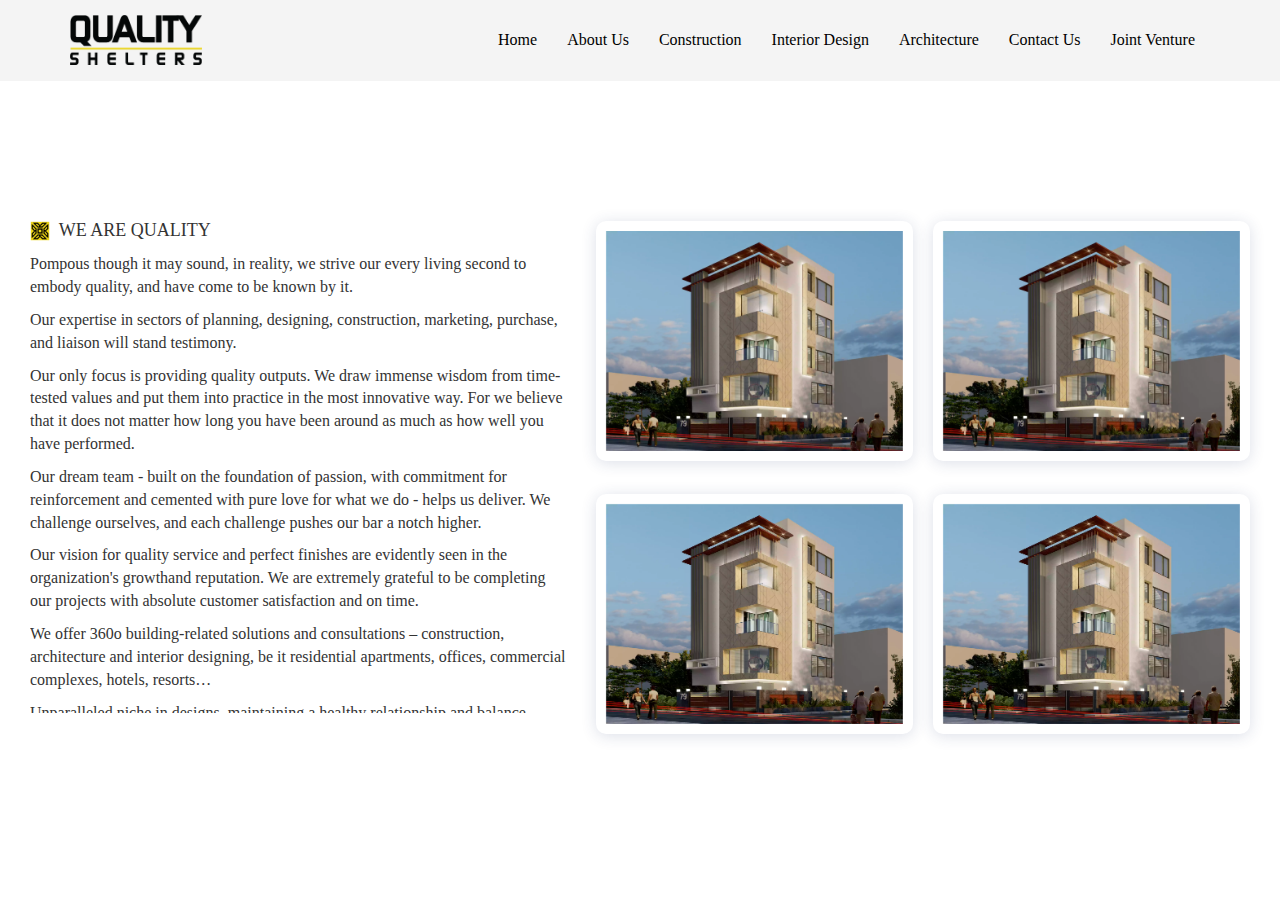
==== commit 4c17a64a: "Add files via upload" ====
--- a/about-us.html
+++ b/about-us.html
@@ -82,7 +82,7 @@
     <div class="col">
         <div class="abt-gaaldiv pull-left ScrollStyle1">
            
-            <h4><img src="images/QS_Logo-Icon.png"/ height="30" width="30">WE ARE QUALITY</h4>
+            <h4><img src="images/QS_Logo-Icon.png"/ height="20" width="20">&nbsp WE ARE QUALITY</h4>
             <p>Pompous though it may sound, in reality, we strive our every living second to embody quality, and have come to be known by it.</p>
             <p>Our expertise in sectors of planning, designing, construction, marketing, purchase, and liaison will stand testimony. </p>
             <p>Our only focus is providing quality outputs. We draw immense wisdom from time-tested values and put them into practice in the most innovative way. For we believe that it does not matter how long you have been around as much as how well you have performed. </p>
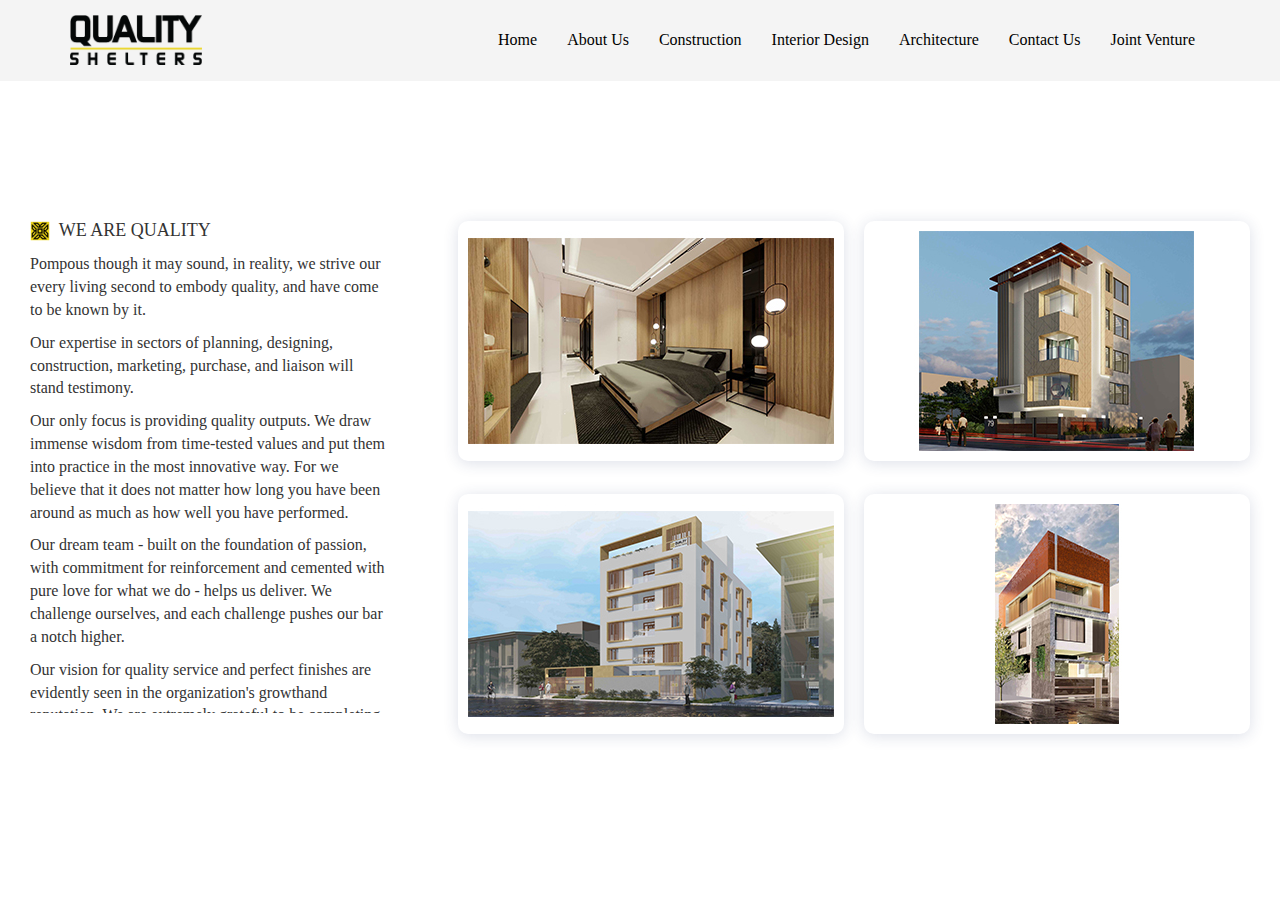
==== commit 3cd4843e: "Add files via upload" ====
--- a/about-us.html
+++ b/about-us.html
@@ -88,7 +88,7 @@
             <p>Our only focus is providing quality outputs. We draw immense wisdom from time-tested values and put them into practice in the most innovative way. For we believe that it does not matter how long you have been around as much as how well you have performed. </p>
             <p>Our dream team - built on the foundation of passion, with commitment for reinforcement and cemented with pure love for what we do - helps us deliver. We challenge ourselves, and each challenge pushes our bar a notch higher.</p>
             <p>Our vision for quality service and perfect finishes are evidently seen in the organization's growthand reputation. We are extremely grateful to be completing our projects with absolute customer satisfaction and on time. </p>
-            <p>We offer 360o building-related solutions and consultations – construction, architecture and interior designing, be it residential apartments, offices, commercial complexes, hotels, resorts…</p>
+            <p>We offer 360° building-related solutions and consultations – construction, architecture and interior designing, be it residential apartments, offices, commercial complexes, hotels, resorts…</p>
             <p>Unparalleled niche in designs, maintaining a healthy relationship and balance between the
                 customer and the organization in every project we undertake - big or small - we give it our all in
                 making "<b>quality a reality</b>".</p>
@@ -119,13 +119,13 @@
                 
                 <ol class="carousel-inner">
                     <li class="item active">
-                        <img src="images/ps_1.webp">
-                    </li>
-                    <li class="item">
-                        <img src="images/ps_1.webp">
-                    </li>
-                    <li class="item">
-                        <img src="images/ps_1.webp">
+                        <img src="images/About_4.jpg">
+                    </li>
+                    <li class="item">
+                        <img src="images/Anand_Interior_(1).jpg">
+                    </li>
+                    <li class="item">
+                        <img src="images/About_2.jpg">
                     </li>
                 </ol>
             </div>
@@ -137,13 +137,13 @@
                 
                 <ol class="carousel-inner">
                     <li class="item active">
-                        <img src="images/ps_1.webp">
-                    </li>
-                    <li class="item">
-                        <img src="images/ps_1.webp">
-                    </li>
-                    <li class="item">
-                        <img src="images/ps_1.webp">
+                        <img src="images/About_1.jpg">
+                    </li>
+                    <li class="item">
+                        <img src="images/Anand_Interior_(4).jpeg">
+                    </li>
+                    <li class="item">
+                        <img src="images/About_3.jpg">
                     </li>
                 </ol>
             </div>
@@ -154,13 +154,13 @@
                 
                 <ol class="carousel-inner">
                     <li class="item active">
-                        <img src="images/ps_1.webp">
-                    </li>
-                    <li class="item">
-                        <img src="images/ps_1.webp">
-                    </li>
-                    <li class="item">
-                        <img src="images/ps_1.webp">
+                        <img src="images/About_2.jpg">
+                    </li>
+                    <li class="item">
+                        <img src="images/Anand_Interior_(8).jpeg">
+                    </li>
+                    <li class="item">
+                        <img src="images/About_4.jpg">
                     </li>
                 </ol>
             </div>
@@ -172,13 +172,13 @@
                 
                 <ol class="carousel-inner">
                     <li class="item active">
-                        <img src="images/ps_1.webp">
-                    </li>
-                    <li class="item">
-                        <img src="images/ps_1.webp">
-                    </li>
-                    <li class="item">
-                        <img src="images/ps_1.webp">
+                        <img src="images/About_3.jpg">
+                    </li>
+                    <li class="item">
+                        <img src="images/Anand_Interior_(6).jpeg">
+                    </li>
+                    <li class="item">
+                        <img src="images/About_1.jpg">
                     </li>
                 </ol>
             </div>
--- a/css.css
+++ b/css.css
@@ -1,4 +1,4 @@
-﻿@font-face{font-family:'Gotham';src:url('../fonts/Gotham-Light.eot');src:local('../fonts/Gotham Light'),local('Gotham-Light'),url('../fonts/Gotham-Light-1.eot') format('embedded-opentype'),url('../fonts/Gotham-Light.woff2') format('woff2'),url('../fonts/Gotham-Light.woff') format('woff'),url('../fonts/Gotham-Light.ttf') format('truetype');font-weight:300;font-style:normal}@font-face{font-family:'Gotham';src:url('../fonts/Gotham-Medium.eot');src:local('../fonts/Gotham Medium'),local('Gotham-Medium'),url('../fonts/Gotham-Medium-1.eot') format('embedded-opentype'),url('../fonts/Gotham-Medium.woff2') format('woff2'),url('../fonts/Gotham-Medium.woff') format('woff'),url('../fonts/Gotham-Medium.ttf') format('truetype');font-weight:500;font-style:normal}html{font-family:"Gotham";-ms-text-size-adjust:100%;-webkit-text-size-adjust:100%;height:100%}body{margin:0}article,aside,details,figcaption,figure,footer,header,hgroup,main,menu,nav,section,summary{display:block}audio,canvas,progress,video{display:inline-block;vertical-align:baseline}audio:not([controls]){display:none;height:0}[hidden],template{display:none}a{background-color:transparent}a:active,a:hover{outline:0}abbr[title]{border-bottom:none;text-decoration:underline;-webkit-text-decoration:underline dotted;-moz-text-decoration:underline dotted;text-decoration:underline dotted}b,strong{font-weight:bold}dfn{font-style:italic}h1{font-size:2em;margin:.67em 0}mark{background:#ff0;color:#000}small{font-size:80%}sub,sup{font-size:75%;line-height:0;position:relative;vertical-align:baseline}sup{top:-.5em}sub{bottom:-.25em}img{border:0}svg:not(:root){overflow:hidden}figure{margin:1em 40px}hr{-webkit-box-sizing:content-box;-moz-box-sizing:content-box;box-sizing:content-box;height:0}pre{overflow:auto}code,kbd,pre,samp{font-family:monospace,monospace;font-size:1em}button,input,optgroup,select,textarea{color:inherit;font:inherit;margin:0}button{overflow:visible}button,select{text-transform:none}button,html input[type="button"],input[type="reset"],input[type="submit"]{-webkit-appearance:button;cursor:pointer}button[disabled],html input[disabled]{cursor:default}button::-moz-focus-inner,input::-moz-focus-inner{border:0;padding:0}input{line-height:normal}input[type="checkbox"],input[type="radio"]{-webkit-box-sizing:border-box;-moz-box-sizing:border-box;box-sizing:border-box;padding:0}input[type="number"]::-webkit-inner-spin-button,input[type="number"]::-webkit-outer-spin-button{height:auto}input[type="search"]{-webkit-appearance:textfield;-webkit-box-sizing:content-box;-moz-box-sizing:content-box;box-sizing:content-box}input[type="search"]::-webkit-search-cancel-button,input[type="search"]::-webkit-search-decoration{-webkit-appearance:none}fieldset{border:1px solid silver;margin:0 2px;padding:.35em .625em .75em}legend{border:0;padding:0}textarea{overflow:auto}optgroup{font-weight:bold}table{border-collapse:collapse;border-spacing:0}td,th{padding:0}@media print{*,*:before,*:after{color:#000!important;text-shadow:none!important;background:transparent!important;-webkit-box-shadow:none!important;box-shadow:none!important}a,a:visited{text-decoration:underline}a[href]:after{content:" (" attr(href) ")"}abbr[title]:after{content:" (" attr(title) ")"}a[href^="#"]:after,a[href^="javascript:"]:after{content:""}pre,blockquote{border:1px solid #999;page-break-inside:avoid}thead{display:table-header-group}tr,img{page-break-inside:avoid}img{max-width:100%!important}p,h2,h3{orphans:3;widows:3}h2,h3{page-break-after:avoid}.navbar{display:none}.btn>.caret,.dropup>.btn>.caret{border-top-color:#000!important}.label{border:1px solid #000}.table{border-collapse:collapse!important}.table td,.table th{background-color:#fff!important}.table-bordered th,.table-bordered td{border:1px solid #ddd!important}}@font-face{font-family:"Glyphicons Halflings";src:url("../fonts/glyphicons-halflings-regular.eot");src:url("../fonts/glyphicons-halflings-regular-1.eot") format("embedded-opentype"),url("../fonts/glyphicons-halflings-regular.woff2") format("woff2"),url("../fonts/glyphicons-halflings-regular.woff") format("woff"),url("../fonts/glyphicons-halflings-regular.ttf") format("truetype"),url("../fonts/glyphicons-halflings-regular.svg") format("svg")}.glyphicon{position:relative;top:1px;display:inline-block;font-family:"Glyphicons Halflings";font-style:normal;font-weight:400;line-height:1;-webkit-font-smoothing:antialiased;-moz-osx-font-smoothing:grayscale}.glyphicon-asterisk:before{content:"*"}.glyphicon-plus:before{content:"+"}.glyphicon-euro:before,.glyphicon-eur:before{content:"€"}.glyphicon-minus:before{content:"−"}.glyphicon-cloud:before{content:"☁"}.glyphicon-envelope:before{content:"✉"}.glyphicon-pencil:before{content:"✏"}.glyphicon-glass:before{content:""}.glyphicon-music:before{content:""}.glyphicon-search:before{content:""}.glyphicon-heart:before{content:""}.glyphicon-star:before{content:""}.glyphicon-star-empty:before{content:""}.glyphicon-user:before{content:""}.glyphicon-film:before{content:""}.glyphicon-th-large:before{content:""}.glyphicon-th:before{content:""}.glyphicon-th-list:before{content:""}.glyphicon-ok:before{content:""}.glyphicon-remove:before{content:""}.glyphicon-zoom-in:before{content:""}.glyphicon-zoom-out:before{content:""}.glyphicon-off:before{content:""}.glyphicon-signal:before{content:""}.glyphicon-cog:before{content:""}.glyphicon-trash:before{content:""}.glyphicon-home:before{content:""}.glyphicon-file:before{content:""}.glyphicon-time:before{content:""}.glyphicon-road:before{content:""}.glyphicon-download-alt:before{content:""}.glyphicon-download:before{content:""}.glyphicon-upload:before{content:""}.glyphicon-inbox:before{content:""}.glyphicon-play-circle:before{content:""}.glyphicon-repeat:before{content:""}.glyphicon-refresh:before{content:""}.glyphicon-list-alt:before{content:""}.glyphicon-lock:before{content:""}.glyphicon-flag:before{content:""}.glyphicon-headphones:before{content:""}.glyphicon-volume-off:before{content:""}.glyphicon-volume-down:before{content:""}.glyphicon-volume-up:before{content:""}.glyphicon-qrcode:before{content:""}.glyphicon-barcode:before{content:""}.glyphicon-tag:before{content:""}.glyphicon-tags:before{content:""}.glyphicon-book:before{content:""}.glyphicon-bookmark:before{content:""}.glyphicon-print:before{content:""}.glyphicon-camera:before{content:""}.glyphicon-font:before{content:""}.glyphicon-bold:before{content:""}.glyphicon-italic:before{content:""}.glyphicon-text-height:before{content:""}.glyphicon-text-width:before{content:""}.glyphicon-align-left:before{content:""}.glyphicon-align-center:before{content:""}.glyphicon-align-right:before{content:""}.glyphicon-align-justify:before{content:""}.glyphicon-list:before{content:""}.glyphicon-indent-left:before{content:""}.glyphicon-indent-right:before{content:""}.glyphicon-facetime-video:before{content:""}.glyphicon-picture:before{content:""}.glyphicon-map-marker:before{content:""}.glyphicon-adjust:before{content:""}.glyphicon-tint:before{content:""}.glyphicon-edit:before{content:""}.glyphicon-share:before{content:""}.glyphicon-check:before{content:""}.glyphicon-move:before{content:""}.glyphicon-step-backward:before{content:""}.glyphicon-fast-backward:before{content:""}.glyphicon-backward:before{content:""}.glyphicon-play:before{content:""}.glyphicon-pause:before{content:""}.glyphicon-stop:before{content:""}.glyphicon-forward:before{content:""}.glyphicon-fast-forward:before{content:""}.glyphicon-step-forward:before{content:""}.glyphicon-eject:before{content:""}.glyphicon-chevron-left:before{content:""}.glyphicon-chevron-right:before{content:""}.glyphicon-plus-sign:before{content:""}.glyphicon-minus-sign:before{content:""}.glyphicon-remove-sign:before{content:""}.glyphicon-ok-sign:before{content:""}.glyphicon-question-sign:before{content:""}.glyphicon-info-sign:before{content:""}.glyphicon-screenshot:before{content:""}.glyphicon-remove-circle:before{content:""}.glyphicon-ok-circle:before{content:""}.glyphicon-ban-circle:before{content:""}.glyphicon-arrow-left:before{content:""}.glyphicon-arrow-right:before{content:""}.glyphicon-arrow-up:before{content:""}.glyphicon-arrow-down:before{content:""}.glyphicon-share-alt:before{content:""}.glyphicon-resize-full:before{content:""}.glyphicon-resize-small:before{content:""}.glyphicon-exclamation-sign:before{content:""}.glyphicon-gift:before{content:""}.glyphicon-leaf:before{content:""}.glyphicon-fire:before{content:""}.glyphicon-eye-open:before{content:""}.glyphicon-eye-close:before{content:""}.glyphicon-warning-sign:before{content:""}.glyphicon-plane:before{content:""}.glyphicon-calendar:before{content:""}.glyphicon-random:before{content:""}.glyphicon-comment:before{content:""}.glyphicon-magnet:before{content:""}.glyphicon-chevron-up:before{content:""}.glyphicon-chevron-down:before{content:""}.glyphicon-retweet:before{content:""}.glyphicon-shopping-cart:before{content:""}.glyphicon-folder-close:before{content:""}.glyphicon-folder-open:before{content:""}.glyphicon-resize-vertical:before{content:""}.glyphicon-resize-horizontal:before{content:""}.glyphicon-hdd:before{content:""}.glyphicon-bullhorn:before{content:""}.glyphicon-bell:before{content:""}.glyphicon-certificate:before{content:""}.glyphicon-thumbs-up:before{content:""}.glyphicon-thumbs-down:before{content:""}.glyphicon-hand-right:before{content:""}.glyphicon-hand-left:before{content:""}.glyphicon-hand-up:before{content:""}.glyphicon-hand-down:before{content:""}.glyphicon-circle-arrow-right:before{content:""}.glyphicon-circle-arrow-left:before{content:""}.glyphicon-circle-arrow-up:before{content:""}.glyphicon-circle-arrow-down:before{content:""}.glyphicon-globe:before{content:""}.glyphicon-wrench:before{content:""}.glyphicon-tasks:before{content:""}.glyphicon-filter:before{content:""}.glyphicon-briefcase:before{content:""}.glyphicon-fullscreen:before{content:""}.glyphicon-dashboard:before{content:""}.glyphicon-paperclip:before{content:""}.glyphicon-heart-empty:before{content:""}.glyphicon-link:before{content:""}.glyphicon-phone:before{content:""}.glyphicon-pushpin:before{content:""}.glyphicon-usd:before{content:""}.glyphicon-gbp:before{content:""}.glyphicon-sort:before{content:""}.glyphicon-sort-by-alphabet:before{content:""}.glyphicon-sort-by-alphabet-alt:before{content:""}.glyphicon-sort-by-order:before{content:""}.glyphicon-sort-by-order-alt:before{content:""}.glyphicon-sort-by-attributes:before{content:""}.glyphicon-sort-by-attributes-alt:before{content:""}.glyphicon-unchecked:before{content:""}.glyphicon-expand:before{content:""}.glyphicon-collapse-down:before{content:""}.glyphicon-collapse-up:before{content:""}.glyphicon-log-in:before{content:""}.glyphicon-flash:before{content:""}.glyphicon-log-out:before{content:""}.glyphicon-new-window:before{content:""}.glyphicon-record:before{content:""}.glyphicon-save:before{content:""}.glyphicon-open:before{content:""}.glyphicon-saved:before{content:""}.glyphicon-import:before{content:""}.glyphicon-export:before{content:""}.glyphicon-send:before{content:""}.glyphicon-floppy-disk:before{content:""}.glyphicon-floppy-saved:before{content:""}.glyphicon-floppy-remove:before{content:""}.glyphicon-floppy-save:before{content:""}.glyphicon-floppy-open:before{content:""}.glyphicon-credit-card:before{content:""}.glyphicon-transfer:before{content:""}.glyphicon-cutlery:before{content:""}.glyphicon-header:before{content:""}.glyphicon-compressed:before{content:""}.glyphicon-earphone:before{content:""}.glyphicon-phone-alt:before{content:""}.glyphicon-tower:before{content:""}.glyphicon-stats:before{content:""}.glyphicon-sd-video:before{content:""}.glyphicon-hd-video:before{content:""}.glyphicon-subtitles:before{content:""}.glyphicon-sound-stereo:before{content:""}.glyphicon-sound-dolby:before{content:""}.glyphicon-sound-5-1:before{content:""}.glyphicon-sound-6-1:before{content:""}.glyphicon-sound-7-1:before{content:""}.glyphicon-copyright-mark:before{content:""}.glyphicon-registration-mark:before{content:""}.glyphicon-cloud-download:before{content:""}.glyphicon-cloud-upload:before{content:""}.glyphicon-tree-conifer:before{content:""}.glyphicon-tree-deciduous:before{content:""}.glyphicon-cd:before{content:""}.glyphicon-save-file:before{content:""}.glyphicon-open-file:before{content:""}.glyphicon-level-up:before{content:""}.glyphicon-copy:before{content:""}.glyphicon-paste:before{content:""}.glyphicon-alert:before{content:""}.glyphicon-equalizer:before{content:""}.glyphicon-king:before{content:""}.glyphicon-queen:before{content:""}.glyphicon-pawn:before{content:""}.glyphicon-bishop:before{content:""}.glyphicon-knight:before{content:""}.glyphicon-baby-formula:before{content:""}.glyphicon-tent:before{content:"⛺"}.glyphicon-blackboard:before{content:""}.glyphicon-bed:before{content:""}.glyphicon-apple:before{content:""}.glyphicon-erase:before{content:""}.glyphicon-hourglass:before{content:"⌛"}.glyphicon-lamp:before{content:""}.glyphicon-duplicate:before{content:""}.glyphicon-piggy-bank:before{content:""}.glyphicon-scissors:before{content:""}.glyphicon-bitcoin:before{content:""}.glyphicon-btc:before{content:""}.glyphicon-xbt:before{content:""}.glyphicon-yen:before{content:"¥"}.glyphicon-jpy:before{content:"¥"}.glyphicon-ruble:before{content:"₽"}.glyphicon-rub:before{content:"₽"}.glyphicon-scale:before{content:""}.glyphicon-ice-lolly:before{content:""}.glyphicon-ice-lolly-tasted:before{content:""}.glyphicon-education:before{content:""}.glyphicon-option-horizontal:before{content:""}.glyphicon-option-vertical:before{content:""}.glyphicon-menu-hamburger:before{content:""}.glyphicon-modal-window:before{content:""}.glyphicon-oil:before{content:""}.glyphicon-grain:before{content:""}.glyphicon-sunglasses:before{content:""}.glyphicon-text-size:before{content:""}.glyphicon-text-color:before{content:""}.glyphicon-text-background:before{content:""}.glyphicon-object-align-top:before{content:""}.glyphicon-object-align-bottom:before{content:""}.glyphicon-object-align-horizontal:before{content:""}.glyphicon-object-align-left:before{content:""}.glyphicon-object-align-vertical:before{content:""}.glyphicon-object-align-right:before{content:""}.glyphicon-triangle-right:before{content:""}.glyphicon-triangle-left:before{content:""}.glyphicon-triangle-bottom:before{content:""}.glyphicon-triangle-top:before{content:""}.glyphicon-console:before{content:""}.glyphicon-superscript:before{content:""}.glyphicon-subscript:before{content:""}.glyphicon-menu-left:before{content:""}.glyphicon-menu-right:before{content:""}.glyphicon-menu-down:before{content:""}.glyphicon-menu-up:before{content:""}*{-webkit-box-sizing:border-box;-moz-box-sizing:border-box;box-sizing:border-box}*:before,*:after{-webkit-box-sizing:border-box;-moz-box-sizing:border-box;box-sizing:border-box}html{font-size:10px;-webkit-tap-highlight-color:rgba(0,0,0,0)}body{font-family:"Gotham";font-size:16px;line-height:1.42857143;color:#333;background-color:#fff;font-weight:300}input,button,select,textarea{font-family:inherit;font-size:inherit;line-height:inherit}a{color:#337ab7;text-decoration:none}a:hover,a:focus{color:#23527c;text-decoration:underline}a:focus{outline:5px auto -webkit-focus-ring-color;outline-offset:-2px}figure{margin:0}img{vertical-align:middle}.img-responsive,.thumbnail>img,.thumbnail a>img,.carousel-inner>.item>img,.carousel-inner>.item>a>img{display:block;max-width:100%;height:auto}.img-rounded{border-radius:6px}.img-thumbnail{padding:4px;line-height:1.42857143;background-color:#fff;border:1px solid #ddd;border-radius:4px;-webkit-transition:all .2s ease-in-out;-o-transition:all .2s ease-in-out;transition:all .2s ease-in-out;display:inline-block;max-width:100%;height:auto}.img-circle{border-radius:50%}hr{margin-top:20px;margin-bottom:20px;border:0;border-top:1px solid #eee}.sr-only{position:absolute;width:1px;height:1px;padding:0;margin:-1px;overflow:hidden;clip:rect(0,0,0,0);border:0}.sr-only-focusable:active,.sr-only-focusable:focus{position:static;width:auto;height:auto;margin:0;overflow:visible;clip:auto}[role="button"]{cursor:pointer}h1,h2,h3,h4,h5,h6,.h1,.h2,.h3,.h4,.h5,.h6{color:inherit;font-family:"Gotham";font-weight:500}h1 small,h2 small,h3 small,h4 small,h5 small,h6 small,.h1 small,.h2 small,.h3 small,.h4 small,.h5 small,.h6 small,h1 .small,h2 .small,h3 .small,h4 .small,h5 .small,h6 .small,.h1 .small,.h2 .small,.h3 .small,.h4 .small,.h5 .small,.h6 .small{color:#777}h1,.h1,h2,.h2,h3,.h3{margin-top:10px;margin-bottom:10px}h1 small,.h1 small,h2 small,.h2 small,h3 small,.h3 small,h1 .small,.h1 .small,h2 .small,.h2 .small,h3 .small,.h3 .small{font-size:65%}h4,.h4,h5,.h5,h6,.h6{margin-top:10px;margin-bottom:10px}h4 small,.h4 small,h5 small,.h5 small,h6 small,.h6 small,h4 .small,.h4 .small,h5 .small,.h5 .small,h6 .small,.h6 .small{font-size:75%}h1,.h1{font-size:20px}h2,.h2{font-size:20px}h3,.h3{font-size:20px}h4,.h4{font-size:18px}h5,.h5{font-size:14px}h6,.h6{font-size:12px}p{margin:0 0 10px}.lead{margin-bottom:20px;font-size:16px;font-weight:300;line-height:1.4}@media(min-width:768px){.lead{font-size:21px}}small,.small{font-size:85%}mark,.mark{padding:.2em;background-color:#fcf8e3}.text-left{text-align:left}.text-right{text-align:right}.text-center{text-align:center}.text-justify{text-align:justify}.text-nowrap{white-space:nowrap}.text-lowercase{text-transform:lowercase}.text-uppercase{text-transform:uppercase}.text-capitalize{text-transform:capitalize}.text-muted{color:#777}.text-primary{color:#ecd416}a.text-primary:hover,a.text-primary:focus{color:#ecd416}.text-success{color:#3c763d}a.text-success:hover,a.text-success:focus{color:#2b542c}.text-info{color:#31708f}a.text-info:hover,a.text-info:focus{color:#245269}.text-warning{color:#8a6d3b}a.text-warning:hover,a.text-warning:focus{color:#66512c}.text-danger{color:#a94442}a.text-danger:hover,a.text-danger:focus{color:#843534}.bg-primary{color:#fff;background-color:#ecd416}a.bg-primary:hover,a.bg-primary:focus{background-color:#ecd416}.bg-success{background-color:#dff0d8}a.bg-success:hover,a.bg-success:focus{background-color:#c1e2b3}.bg-info{background-color:#d9edf7}a.bg-info:hover,a.bg-info:focus{background-color:#afd9ee}.bg-warning{background-color:#fcf8e3}a.bg-warning:hover,a.bg-warning:focus{background-color:#f7ecb5}.bg-danger{background-color:#f2dede}a.bg-danger:hover,a.bg-danger:focus{background-color:#e4b9b9}.page-header{padding-bottom:9px;margin:40px 0 20px;border-bottom:1px solid #eee}ul,ol{margin-top:0;margin-bottom:10px}ul ul,ol ul,ul ol,ol ol{margin-bottom:0}.list-unstyled{padding-left:0;list-style:none}.list-inline{padding-left:0;list-style:none;margin-left:-5px}.list-inline>li{display:inline-block;padding-right:5px;padding-left:5px}dl{margin-top:0;margin-bottom:20px}dt,dd{line-height:1.42857143}dt{font-weight:700}dd{margin-left:0}@media(min-width:768px){.dl-horizontal dt{float:left;width:160px;clear:left;text-align:right;overflow:hidden;text-overflow:ellipsis;white-space:nowrap}.dl-horizontal dd{margin-left:180px}}abbr[title],abbr[data-original-title]{cursor:help}.initialism{font-size:90%;text-transform:uppercase}blockquote{padding:10px 20px;margin:0 0 20px;font-size:17.5px;border-left:5px solid #eee}blockquote p:last-child,blockquote ul:last-child,blockquote ol:last-child{margin-bottom:0}blockquote footer,blockquote small,blockquote .small{display:block;font-size:80%;line-height:1.42857143;color:#777}blockquote footer:before,blockquote small:before,blockquote .small:before{content:"— "}.blockquote-reverse,blockquote.pull-right{padding-right:15px;padding-left:0;text-align:right;border-right:5px solid #eee;border-left:0}.blockquote-reverse footer:before,blockquote.pull-right footer:before,.blockquote-reverse small:before,blockquote.pull-right small:before,.blockquote-reverse .small:before,blockquote.pull-right .small:before{content:""}.blockquote-reverse footer:after,blockquote.pull-right footer:after,.blockquote-reverse small:after,blockquote.pull-right small:after,.blockquote-reverse .small:after,blockquote.pull-right .small:after{content:" —"}address{margin-bottom:20px;font-style:normal;line-height:1.42857143}code,kbd,pre,samp{font-family:Menlo,Monaco,Consolas,"Courier New",monospace}code{padding:2px 4px;font-size:90%;color:#c7254e;background-color:#f9f2f4;border-radius:4px}kbd{padding:2px 4px;font-size:90%;color:#fff;background-color:#333;border-radius:3px;-webkit-box-shadow:inset 0 -1px 0 rgba(0,0,0,.25);box-shadow:inset 0 -1px 0 rgba(0,0,0,.25)}kbd kbd{padding:0;font-size:100%;font-weight:700;-webkit-box-shadow:none;box-shadow:none}pre{display:block;padding:9.5px;margin:0 0 10px;font-size:13px;line-height:1.42857143;color:#333;word-break:break-all;word-wrap:break-word;background-color:#f5f5f5;border:1px solid #ccc;border-radius:4px}pre code{padding:0;font-size:inherit;color:inherit;white-space:pre-wrap;background-color:transparent;border-radius:0}.pre-scrollable{max-height:340px;overflow-y:scroll}.container{padding-right:15px;padding-left:15px;margin-right:auto;margin-left:auto}@media(min-width:768px){.container{width:750px}}@media(min-width:992px){.container{width:970px}}@media(min-width:1200px){.container{width:1170px}}.container-fluid{padding-right:15px;padding-left:15px;margin-right:auto;margin-left:auto}.row{margin-right:-15px;margin-left:-15px}.row-no-gutters{margin-right:0;margin-left:0}.row-no-gutters [class*="col-"]{padding-right:0;padding-left:0}.col-xs-1,.col-sm-1,.col-md-1,.col-lg-1,.col-xs-2,.col-sm-2,.col-md-2,.col-lg-2,.col-xs-3,.col-sm-3,.col-md-3,.col-lg-3,.col-xs-4,.col-sm-4,.col-md-4,.col-lg-4,.col-xs-5,.col-sm-5,.col-md-5,.col-lg-5,.col-xs-6,.col-sm-6,.col-md-6,.col-lg-6,.col-xs-7,.col-sm-7,.col-md-7,.col-lg-7,.col-xs-8,.col-sm-8,.col-md-8,.col-lg-8,.col-xs-9,.col-sm-9,.col-md-9,.col-lg-9,.col-xs-10,.col-sm-10,.col-md-10,.col-lg-10,.col-xs-11,.col-sm-11,.col-md-11,.col-lg-11,.col-xs-12,.col-sm-12,.col-md-12,.col-lg-12{position:relative;min-height:1px;padding-right:15px;padding-left:15px}.col-xs-1,.col-xs-2,.col-xs-3,.col-xs-4,.col-xs-5,.col-xs-6,.col-xs-7,.col-xs-8,.col-xs-9,.col-xs-10,.col-xs-11,.col-xs-12{float:left}.col-xs-12{width:100%}.col-xs-11{width:91.66666667%}.col-xs-10{width:83.33333333%}.col-xs-9{width:75%}.col-xs-8{width:66.66666667%}.col-xs-7{width:58.33333333%}.col-xs-6{width:50%}.col-xs-5{width:41.66666667%}.col-xs-4{width:33.33333333%}.col-xs-3{width:25%}.col-xs-2{width:16.66666667%}.col-xs-1{width:8.33333333%}.col-xs-pull-12{right:100%}.col-xs-pull-11{right:91.66666667%}.col-xs-pull-10{right:83.33333333%}.col-xs-pull-9{right:75%}.col-xs-pull-8{right:66.66666667%}.col-xs-pull-7{right:58.33333333%}.col-xs-pull-6{right:50%}.col-xs-pull-5{right:41.66666667%}.col-xs-pull-4{right:33.33333333%}.col-xs-pull-3{right:25%}.col-xs-pull-2{right:16.66666667%}.col-xs-pull-1{right:8.33333333%}.col-xs-pull-0{right:auto}.col-xs-push-12{left:100%}.col-xs-push-11{left:91.66666667%}.col-xs-push-10{left:83.33333333%}.col-xs-push-9{left:75%}.col-xs-push-8{left:66.66666667%}.col-xs-push-7{left:58.33333333%}.col-xs-push-6{left:50%}.col-xs-push-5{left:41.66666667%}.col-xs-push-4{left:33.33333333%}.col-xs-push-3{left:25%}.col-xs-push-2{left:16.66666667%}.col-xs-push-1{left:8.33333333%}.col-xs-push-0{left:auto}.col-xs-offset-12{margin-left:100%}.col-xs-offset-11{margin-left:91.66666667%}.col-xs-offset-10{margin-left:83.33333333%}.col-xs-offset-9{margin-left:75%}.col-xs-offset-8{margin-left:66.66666667%}.col-xs-offset-7{margin-left:58.33333333%}.col-xs-offset-6{margin-left:50%}.col-xs-offset-5{margin-left:41.66666667%}.col-xs-offset-4{margin-left:33.33333333%}.col-xs-offset-3{margin-left:25%}.col-xs-offset-2{margin-left:16.66666667%}.col-xs-offset-1{margin-left:8.33333333%}.col-xs-offset-0{margin-left:0%}@media(min-width:768px){.col-sm-1,.col-sm-2,.col-sm-3,.col-sm-4,.col-sm-5,.col-sm-6,.col-sm-7,.col-sm-8,.col-sm-9,.col-sm-10,.col-sm-11,.col-sm-12{float:left}.col-sm-12{width:100%}.col-sm-11{width:91.66666667%}.col-sm-10{width:83.33333333%}.col-sm-9{width:75%}.col-sm-8{width:66.66666667%}.col-sm-7{width:58.33333333%}.col-sm-6{width:50%}.col-sm-5{width:41.66666667%}.col-sm-4{width:33.33333333%}.col-sm-3{width:25%}.col-sm-2{width:16.66666667%}.col-sm-1{width:8.33333333%}.col-sm-pull-12{right:100%}.col-sm-pull-11{right:91.66666667%}.col-sm-pull-10{right:83.33333333%}.col-sm-pull-9{right:75%}.col-sm-pull-8{right:66.66666667%}.col-sm-pull-7{right:58.33333333%}.col-sm-pull-6{right:50%}.col-sm-pull-5{right:41.66666667%}.col-sm-pull-4{right:33.33333333%}.col-sm-pull-3{right:25%}.col-sm-pull-2{right:16.66666667%}.col-sm-pull-1{right:8.33333333%}.col-sm-pull-0{right:auto}.col-sm-push-12{left:100%}.col-sm-push-11{left:91.66666667%}.col-sm-push-10{left:83.33333333%}.col-sm-push-9{left:75%}.col-sm-push-8{left:66.66666667%}.col-sm-push-7{left:58.33333333%}.col-sm-push-6{left:50%}.col-sm-push-5{left:41.66666667%}.col-sm-push-4{left:33.33333333%}.col-sm-push-3{left:25%}.col-sm-push-2{left:16.66666667%}.col-sm-push-1{left:8.33333333%}.col-sm-push-0{left:auto}.col-sm-offset-12{margin-left:100%}.col-sm-offset-11{margin-left:91.66666667%}.col-sm-offset-10{margin-left:83.33333333%}.col-sm-offset-9{margin-left:75%}.col-sm-offset-8{margin-left:66.66666667%}.col-sm-offset-7{margin-left:58.33333333%}.col-sm-offset-6{margin-left:50%}.col-sm-offset-5{margin-left:41.66666667%}.col-sm-offset-4{margin-left:33.33333333%}.col-sm-offset-3{margin-left:25%}.col-sm-offset-2{margin-left:16.66666667%}.col-sm-offset-1{margin-left:8.33333333%}.col-sm-offset-0{margin-left:0%}}@media(min-width:992px){.col-md-1,.col-md-2,.col-md-3,.col-md-4,.col-md-5,.col-md-6,.col-md-7,.col-md-8,.col-md-9,.col-md-10,.col-md-11,.col-md-12{float:left}.col-md-12{width:100%}.col-md-11{width:91.66666667%}.col-md-10{width:83.33333333%}.col-md-9{width:75%}.col-md-8{width:66.66666667%}.col-md-7{width:58.33333333%}.col-md-6{width:50%}.col-md-5{width:41.66666667%}.col-md-4{width:33.33333333%}.col-md-3{width:25%}.col-md-2{width:16.66666667%}.col-md-1{width:8.33333333%}.col-md-pull-12{right:100%}.col-md-pull-11{right:91.66666667%}.col-md-pull-10{right:83.33333333%}.col-md-pull-9{right:75%}.col-md-pull-8{right:66.66666667%}.col-md-pull-7{right:58.33333333%}.col-md-pull-6{right:50%}.col-md-pull-5{right:41.66666667%}.col-md-pull-4{right:33.33333333%}.col-md-pull-3{right:25%}.col-md-pull-2{right:16.66666667%}.col-md-pull-1{right:8.33333333%}.col-md-pull-0{right:auto}.col-md-push-12{left:100%}.col-md-push-11{left:91.66666667%}.col-md-push-10{left:83.33333333%}.col-md-push-9{left:75%}.col-md-push-8{left:66.66666667%}.col-md-push-7{left:58.33333333%}.col-md-push-6{left:50%}.col-md-push-5{left:41.66666667%}.col-md-push-4{left:33.33333333%}.col-md-push-3{left:25%}.col-md-push-2{left:16.66666667%}.col-md-push-1{left:8.33333333%}.col-md-push-0{left:auto}.col-md-offset-12{margin-left:100%}.col-md-offset-11{margin-left:91.66666667%}.col-md-offset-10{margin-left:83.33333333%}.col-md-offset-9{margin-left:75%}.col-md-offset-8{margin-left:66.66666667%}.col-md-offset-7{margin-left:58.33333333%}.col-md-offset-6{margin-left:50%}.col-md-offset-5{margin-left:41.66666667%}.col-md-offset-4{margin-left:33.33333333%}.col-md-offset-3{margin-left:25%}.col-md-offset-2{margin-left:16.66666667%}.col-md-offset-1{margin-left:8.33333333%}.col-md-offset-0{margin-left:0%}}@media(min-width:1200px){.col-lg-1,.col-lg-2,.col-lg-3,.col-lg-4,.col-lg-5,.col-lg-6,.col-lg-7,.col-lg-8,.col-lg-9,.col-lg-10,.col-lg-11,.col-lg-12{float:left}.col-lg-12{width:100%}.col-lg-11{width:91.66666667%}.col-lg-10{width:83.33333333%}.col-lg-9{width:75%}.col-lg-8{width:66.66666667%}.col-lg-7{width:58.33333333%}.col-lg-6{width:50%}.col-lg-5{width:41.66666667%}.col-lg-4{width:33.33333333%}.col-lg-3{width:25%}.col-lg-2{width:16.66666667%}.col-lg-1{width:8.33333333%}.col-lg-pull-12{right:100%}.col-lg-pull-11{right:91.66666667%}.col-lg-pull-10{right:83.33333333%}.col-lg-pull-9{right:75%}.col-lg-pull-8{right:66.66666667%}.col-lg-pull-7{right:58.33333333%}.col-lg-pull-6{right:50%}.col-lg-pull-5{right:41.66666667%}.col-lg-pull-4{right:33.33333333%}.col-lg-pull-3{right:25%}.col-lg-pull-2{right:16.66666667%}.col-lg-pull-1{right:8.33333333%}.col-lg-pull-0{right:auto}.col-lg-push-12{left:100%}.col-lg-push-11{left:91.66666667%}.col-lg-push-10{left:83.33333333%}.col-lg-push-9{left:75%}.col-lg-push-8{left:66.66666667%}.col-lg-push-7{left:58.33333333%}.col-lg-push-6{left:50%}.col-lg-push-5{left:41.66666667%}.col-lg-push-4{left:33.33333333%}.col-lg-push-3{left:25%}.col-lg-push-2{left:16.66666667%}.col-lg-push-1{left:8.33333333%}.col-lg-push-0{left:auto}.col-lg-offset-12{margin-left:100%}.col-lg-offset-11{margin-left:91.66666667%}.col-lg-offset-10{margin-left:83.33333333%}.col-lg-offset-9{margin-left:75%}.col-lg-offset-8{margin-left:66.66666667%}.col-lg-offset-7{margin-left:58.33333333%}.col-lg-offset-6{margin-left:50%}.col-lg-offset-5{margin-left:41.66666667%}.col-lg-offset-4{margin-left:33.33333333%}.col-lg-offset-3{margin-left:25%}.col-lg-offset-2{margin-left:16.66666667%}.col-lg-offset-1{margin-left:8.33333333%}.col-lg-offset-0{margin-left:0%}}table{background-color:transparent}table col[class*="col-"]{position:static;display:table-column;float:none}table td[class*="col-"],table th[class*="col-"]{position:static;display:table-cell;float:none}caption{padding-top:8px;padding-bottom:8px;color:#777;text-align:left}th{text-align:left}.table{width:100%;max-width:100%;margin-bottom:20px}.table>thead>tr>th,.table>tbody>tr>th,.table>tfoot>tr>th,.table>thead>tr>td,.table>tbody>tr>td,.table>tfoot>tr>td{padding:8px;line-height:1.42857143;vertical-align:top;border-top:1px solid #ddd}.table>thead>tr>th{vertical-align:bottom;border-bottom:2px solid #ddd}.table>caption+thead>tr:first-child>th,.table>colgroup+thead>tr:first-child>th,.table>thead:first-child>tr:first-child>th,.table>caption+thead>tr:first-child>td,.table>colgroup+thead>tr:first-child>td,.table>thead:first-child>tr:first-child>td{border-top:0}.table>tbody+tbody{border-top:2px solid #ddd}.table .table{background-color:#fff}.table-condensed>thead>tr>th,.table-condensed>tbody>tr>th,.table-condensed>tfoot>tr>th,.table-condensed>thead>tr>td,.table-condensed>tbody>tr>td,.table-condensed>tfoot>tr>td{padding:5px}.table-bordered{border:1px solid #ddd}.table-bordered>thead>tr>th,.table-bordered>tbody>tr>th,.table-bordered>tfoot>tr>th,.table-bordered>thead>tr>td,.table-bordered>tbody>tr>td,.table-bordered>tfoot>tr>td{border:1px solid #ddd}.table-bordered>thead>tr>th,.table-bordered>thead>tr>td{border-bottom-width:2px}.table-striped>tbody>tr:nth-of-type(odd){background-color:#f9f9f9}.table-hover>tbody>tr:hover{background-color:#f5f5f5}.table>thead>tr>td.active,.table>tbody>tr>td.active,.table>tfoot>tr>td.active,.table>thead>tr>th.active,.table>tbody>tr>th.active,.table>tfoot>tr>th.active,.table>thead>tr.active>td,.table>tbody>tr.active>td,.table>tfoot>tr.active>td,.table>thead>tr.active>th,.table>tbody>tr.active>th,.table>tfoot>tr.active>th{background-color:#f5f5f5}.table-hover>tbody>tr>td.active:hover,.table-hover>tbody>tr>th.active:hover,.table-hover>tbody>tr.active:hover>td,.table-hover>tbody>tr:hover>.active,.table-hover>tbody>tr.active:hover>th{background-color:#e8e8e8}.table>thead>tr>td.success,.table>tbody>tr>td.success,.table>tfoot>tr>td.success,.table>thead>tr>th.success,.table>tbody>tr>th.success,.table>tfoot>tr>th.success,.table>thead>tr.success>td,.table>tbody>tr.success>td,.table>tfoot>tr.success>td,.table>thead>tr.success>th,.table>tbody>tr.success>th,.table>tfoot>tr.success>th{background-color:#dff0d8}.table-hover>tbody>tr>td.success:hover,.table-hover>tbody>tr>th.success:hover,.table-hover>tbody>tr.success:hover>td,.table-hover>tbody>tr:hover>.success,.table-hover>tbody>tr.success:hover>th{background-color:#d0e9c6}.table>thead>tr>td.info,.table>tbody>tr>td.info,.table>tfoot>tr>td.info,.table>thead>tr>th.info,.table>tbody>tr>th.info,.table>tfoot>tr>th.info,.table>thead>tr.info>td,.table>tbody>tr.info>td,.table>tfoot>tr.info>td,.table>thead>tr.info>th,.table>tbody>tr.info>th,.table>tfoot>tr.info>th{background-color:#d9edf7}.table-hover>tbody>tr>td.info:hover,.table-hover>tbody>tr>th.info:hover,.table-hover>tbody>tr.info:hover>td,.table-hover>tbody>tr:hover>.info,.table-hover>tbody>tr.info:hover>th{background-color:#c4e3f3}.table>thead>tr>td.warning,.table>tbody>tr>td.warning,.table>tfoot>tr>td.warning,.table>thead>tr>th.warning,.table>tbody>tr>th.warning,.table>tfoot>tr>th.warning,.table>thead>tr.warning>td,.table>tbody>tr.warning>td,.table>tfoot>tr.warning>td,.table>thead>tr.warning>th,.table>tbody>tr.warning>th,.table>tfoot>tr.warning>th{background-color:#fcf8e3}.table-hover>tbody>tr>td.warning:hover,.table-hover>tbody>tr>th.warning:hover,.table-hover>tbody>tr.warning:hover>td,.table-hover>tbody>tr:hover>.warning,.table-hover>tbody>tr.warning:hover>th{background-color:#faf2cc}.table>thead>tr>td.danger,.table>tbody>tr>td.danger,.table>tfoot>tr>td.danger,.table>thead>tr>th.danger,.table>tbody>tr>th.danger,.table>tfoot>tr>th.danger,.table>thead>tr.danger>td,.table>tbody>tr.danger>td,.table>tfoot>tr.danger>td,.table>thead>tr.danger>th,.table>tbody>tr.danger>th,.table>tfoot>tr.danger>th{background-color:#f2dede}.table-hover>tbody>tr>td.danger:hover,.table-hover>tbody>tr>th.danger:hover,.table-hover>tbody>tr.danger:hover>td,.table-hover>tbody>tr:hover>.danger,.table-hover>tbody>tr.danger:hover>th{background-color:#ebcccc}.table-responsive{min-height:.01%;overflow-x:auto}@media screen and (max-width:767px){.table-responsive{width:100%;margin-bottom:15px;overflow-y:hidden;-ms-overflow-style:-ms-autohiding-scrollbar;border:1px solid #ddd}.table-responsive>.table{margin-bottom:0}.table-responsive>.table>thead>tr>th,.table-responsive>.table>tbody>tr>th,.table-responsive>.table>tfoot>tr>th,.table-responsive>.table>thead>tr>td,.table-responsive>.table>tbody>tr>td,.table-responsive>.table>tfoot>tr>td{white-space:nowrap}.table-responsive>.table-bordered{border:0}.table-responsive>.table-bordered>thead>tr>th:first-child,.table-responsive>.table-bordered>tbody>tr>th:first-child,.table-responsive>.table-bordered>tfoot>tr>th:first-child,.table-responsive>.table-bordered>thead>tr>td:first-child,.table-responsive>.table-bordered>tbody>tr>td:first-child,.table-responsive>.table-bordered>tfoot>tr>td:first-child{border-left:0}.table-responsive>.table-bordered>thead>tr>th:last-child,.table-responsive>.table-bordered>tbody>tr>th:last-child,.table-responsive>.table-bordered>tfoot>tr>th:last-child,.table-responsive>.table-bordered>thead>tr>td:last-child,.table-responsive>.table-bordered>tbody>tr>td:last-child,.table-responsive>.table-bordered>tfoot>tr>td:last-child{border-right:0}.table-responsive>.table-bordered>tbody>tr:last-child>th,.table-responsive>.table-bordered>tfoot>tr:last-child>th,.table-responsive>.table-bordered>tbody>tr:last-child>td,.table-responsive>.table-bordered>tfoot>tr:last-child>td{border-bottom:0}}fieldset{min-width:0;padding:0;margin:0;border:0}legend{display:block;width:100%;padding:0;margin-bottom:20px;font-size:21px;line-height:inherit;color:#333;border:0;border-bottom:1px solid #e5e5e5}label{display:inline-block;max-width:100%;margin-bottom:5px;font-weight:700}input[type="search"]{-webkit-box-sizing:border-box;-moz-box-sizing:border-box;box-sizing:border-box;-webkit-appearance:none;-moz-appearance:none;appearance:none}input[type="radio"],input[type="checkbox"]{margin:4px 0 0;margin-top:1px \9;line-height:normal}input[type="radio"][disabled],input[type="checkbox"][disabled],input[type="radio"].disabled,input[type="checkbox"].disabled,fieldset[disabled] input[type="radio"],fieldset[disabled] input[type="checkbox"]{cursor:not-allowed}input[type="file"]{display:block}input[type="range"]{display:block;width:100%}select[multiple],select[size]{height:auto}input[type="file"]:focus,input[type="radio"]:focus,input[type="checkbox"]:focus{outline:5px auto -webkit-focus-ring-color;outline-offset:-2px}output{display:block;padding-top:7px;font-size:14px;line-height:1.42857143;color:#555}.form-control{display:block;width:100%;padding:8px 0;font-size:14px;color:#555;background-color:#fff;background-image:none;border:none;border-bottom:1px solid #ccc;margin-top:10px}.form-control:focus{border:none;outline:0}.form-control::-moz-placeholder{color:#999;opacity:1}.form-control:-ms-input-placeholder{color:#999}.form-control::-webkit-input-placeholder{color:#999}.form-control::-ms-expand{background-color:transparent;border:0}.form-control[disabled],.form-control[readonly],fieldset[disabled] .form-control{background-color:#eee;opacity:1}.form-control[disabled],fieldset[disabled] .form-control{cursor:not-allowed}textarea.form-control{height:auto}@media screen and (-webkit-min-device-pixel-ratio:0){input[type="date"].form-control,input[type="time"].form-control,input[type="datetime-local"].form-control,input[type="month"].form-control{line-height:34px}input[type="date"].input-sm,input[type="time"].input-sm,input[type="datetime-local"].input-sm,input[type="month"].input-sm,.input-group-sm input[type="date"],.input-group-sm input[type="time"],.input-group-sm input[type="datetime-local"],.input-group-sm input[type="month"]{line-height:30px}input[type="date"].input-lg,input[type="time"].input-lg,input[type="datetime-local"].input-lg,input[type="month"].input-lg,.input-group-lg input[type="date"],.input-group-lg input[type="time"],.input-group-lg input[type="datetime-local"],.input-group-lg input[type="month"]{line-height:46px}}.form-group{margin-bottom:15px}.radio,.checkbox{position:relative;display:block;margin-top:10px;margin-bottom:10px}.radio.disabled label,.checkbox.disabled label,fieldset[disabled] .radio label,fieldset[disabled] .checkbox label{cursor:not-allowed}.radio label,.checkbox label{min-height:20px;padding-left:20px;margin-bottom:0;font-weight:400;cursor:pointer}.radio input[type="radio"],.radio-inline input[type="radio"],.checkbox input[type="checkbox"],.checkbox-inline input[type="checkbox"]{position:absolute;margin-top:4px \9;margin-left:-20px}.radio+.radio,.checkbox+.checkbox{margin-top:-5px}.radio-inline,.checkbox-inline{position:relative;display:inline-block;padding-left:20px;margin-bottom:0;font-weight:400;vertical-align:middle;cursor:pointer}.radio-inline.disabled,.checkbox-inline.disabled,fieldset[disabled] .radio-inline,fieldset[disabled] .checkbox-inline{cursor:not-allowed}.radio-inline+.radio-inline,.checkbox-inline+.checkbox-inline{margin-top:0;margin-left:10px}.form-control-static{min-height:34px;padding-top:7px;padding-bottom:7px;margin-bottom:0}.form-control-static.input-lg,.form-control-static.input-sm{padding-right:0;padding-left:0}.input-sm{height:30px;padding:5px 10px;font-size:12px;line-height:1.5;border-radius:3px}select.input-sm{height:30px;line-height:30px}textarea.input-sm,select[multiple].input-sm{height:auto}.form-group-sm .form-control{height:30px;padding:5px 10px;font-size:12px;line-height:1.5;border-radius:3px}.form-group-sm select.form-control{height:30px;line-height:30px}.form-group-sm textarea.form-control,.form-group-sm select[multiple].form-control{height:auto}.form-group-sm .form-control-static{height:30px;min-height:32px;padding:6px 10px;font-size:12px;line-height:1.5}.input-lg{height:46px;padding:10px 16px;font-size:18px;line-height:1.3333333;border-radius:6px}select.input-lg{height:46px;line-height:46px}textarea.input-lg,select[multiple].input-lg{height:auto}.form-group-lg .form-control{height:46px;padding:10px 16px;font-size:18px;line-height:1.3333333;border-radius:6px}.form-group-lg select.form-control{height:46px;line-height:46px}.form-group-lg textarea.form-control,.form-group-lg select[multiple].form-control{height:auto}.form-group-lg .form-control-static{height:46px;min-height:38px;padding:11px 16px;font-size:18px;line-height:1.3333333}.has-feedback{position:relative}.has-feedback .form-control{padding-right:42.5px}.form-control-feedback{position:absolute;top:0;right:0;z-index:2;display:block;width:34px;height:34px;line-height:34px;text-align:center;pointer-events:none}.input-lg+.form-control-feedback,.input-group-lg+.form-control-feedback,.form-group-lg .form-control+.form-control-feedback{width:46px;height:46px;line-height:46px}.input-sm+.form-control-feedback,.input-group-sm+.form-control-feedback,.form-group-sm .form-control+.form-control-feedback{width:30px;height:30px;line-height:30px}.has-success .help-block,.has-success .control-label,.has-success .radio,.has-success .checkbox,.has-success .radio-inline,.has-success .checkbox-inline,.has-success.radio label,.has-success.checkbox label,.has-success.radio-inline label,.has-success.checkbox-inline label{color:#3c763d}.has-success .form-control{border-color:#3c763d;-webkit-box-shadow:inset 0 1px 1px rgba(0,0,0,.075);box-shadow:inset 0 1px 1px rgba(0,0,0,.075)}.has-success .form-control:focus{border-color:#2b542c;-webkit-box-shadow:inset 0 1px 1px rgba(0,0,0,.075),0 0 6px #67b168;box-shadow:inset 0 1px 1px rgba(0,0,0,.075),0 0 6px #67b168}.has-success .input-group-addon{color:#3c763d;background-color:#dff0d8;border-color:#3c763d}.has-success .form-control-feedback{color:#3c763d}.has-warning .help-block,.has-warning .control-label,.has-warning .radio,.has-warning .checkbox,.has-warning .radio-inline,.has-warning .checkbox-inline,.has-warning.radio label,.has-warning.checkbox label,.has-warning.radio-inline label,.has-warning.checkbox-inline label{color:#8a6d3b}.has-warning .form-control{border-color:#8a6d3b;-webkit-box-shadow:inset 0 1px 1px rgba(0,0,0,.075);box-shadow:inset 0 1px 1px rgba(0,0,0,.075)}.has-warning .form-control:focus{border-color:#66512c;-webkit-box-shadow:inset 0 1px 1px rgba(0,0,0,.075),0 0 6px #c0a16b;box-shadow:inset 0 1px 1px rgba(0,0,0,.075),0 0 6px #c0a16b}.has-warning .input-group-addon{color:#8a6d3b;background-color:#fcf8e3;border-color:#8a6d3b}.has-warning .form-control-feedback{color:#8a6d3b}.has-error .help-block,.has-error .control-label,.has-error .radio,.has-error .checkbox,.has-error .radio-inline,.has-error .checkbox-inline,.has-error.radio label,.has-error.checkbox label,.has-error.radio-inline label,.has-error.checkbox-inline label{color:#a94442}.has-error .form-control{border-color:#a94442;-webkit-box-shadow:inset 0 1px 1px rgba(0,0,0,.075);box-shadow:inset 0 1px 1px rgba(0,0,0,.075)}.has-error .form-control:focus{border-color:#843534;-webkit-box-shadow:inset 0 1px 1px rgba(0,0,0,.075),0 0 6px #ce8483;box-shadow:inset 0 1px 1px rgba(0,0,0,.075),0 0 6px #ce8483}.has-error .input-group-addon{color:#a94442;background-color:#f2dede;border-color:#a94442}.has-error .form-control-feedback{color:#a94442}.has-feedback label~.form-control-feedback{top:25px}.has-feedback label.sr-only~.form-control-feedback{top:0}.help-block{display:block;margin-top:5px;margin-bottom:10px;color:#737373}@media(min-width:768px){.form-inline .form-group{display:inline-block;margin-bottom:0;vertical-align:middle}.form-inline .form-control{display:inline-block;width:auto;vertical-align:middle}.form-inline .form-control-static{display:inline-block}.form-inline .input-group{display:inline-table;vertical-align:middle}.form-inline .input-group .input-group-addon,.form-inline .input-group .input-group-btn,.form-inline .input-group .form-control{width:auto}.form-inline .input-group>.form-control{width:100%}.form-inline .control-label{margin-bottom:0;vertical-align:middle}.form-inline .radio,.form-inline .checkbox{display:inline-block;margin-top:0;margin-bottom:0;vertical-align:middle}.form-inline .radio label,.form-inline .checkbox label{padding-left:0}.form-inline .radio input[type="radio"],.form-inline .checkbox input[type="checkbox"]{position:relative;margin-left:0}.form-inline .has-feedback .form-control-feedback{top:0}}.form-horizontal .radio,.form-horizontal .checkbox,.form-horizontal .radio-inline,.form-horizontal .checkbox-inline{padding-top:7px;margin-top:0;margin-bottom:0}.form-horizontal .radio,.form-horizontal .checkbox{min-height:27px}.form-horizontal .form-group{margin-right:-15px;margin-left:-15px}@media(min-width:768px){.form-horizontal .control-label{padding-top:7px;margin-bottom:0;text-align:right}}.form-horizontal .has-feedback .form-control-feedback{right:15px}@media(min-width:768px){.form-horizontal .form-group-lg .control-label{padding-top:11px;font-size:18px}}@media(min-width:768px){.form-horizontal .form-group-sm .control-label{padding-top:6px;font-size:12px}}.btn{display:inline-block;margin-bottom:0;font-weight:normal;text-align:center;white-space:nowrap;vertical-align:middle;-ms-touch-action:manipulation;touch-action:manipulation;cursor:pointer;background-image:none;border:1px solid transparent;padding:5px 10px;font-size:16px;-webkit-user-select:none;-moz-user-select:none;-ms-user-select:none;user-select:none}.btn:focus,.btn:active:focus,.btn.active:focus,.btn.focus,.btn:active.focus,.btn.active.focus{outline:5px auto -webkit-focus-ring-color;outline-offset:-2px}.btn:hover,.btn:focus,.btn.focus{color:#333;text-decoration:none}.btn:active,.btn.active{background-image:none;outline:0;-webkit-box-shadow:inset 0 3px 5px rgba(0,0,0,.125);box-shadow:inset 0 3px 5px rgba(0,0,0,.125)}.btn.disabled,.btn[disabled],fieldset[disabled] .btn{cursor:not-allowed;filter:alpha(opacity=65);opacity:.65;-webkit-box-shadow:none;box-shadow:none}a.btn.disabled,fieldset[disabled] a.btn{pointer-events:none}.btn-default{color:#333;background-color:#fff;border-color:#ccc}.btn-default:focus,.btn-default.focus{color:#333;background-color:#e6e6e6;border-color:#8c8c8c}.btn-default:hover{color:#333;background-color:#e6e6e6;border-color:#adadad}.btn-default:active,.btn-default.active,.open>.dropdown-toggle.btn-default{color:#333;background-color:#e6e6e6;background-image:none;border-color:#adadad}.btn-default:active:hover,.btn-default.active:hover,.open>.dropdown-toggle.btn-default:hover,.btn-default:active:focus,.btn-default.active:focus,.open>.dropdown-toggle.btn-default:focus,.btn-default:active.focus,.btn-default.active.focus,.open>.dropdown-toggle.btn-default.focus{color:#333;background-color:#d4d4d4;border-color:#8c8c8c}.btn-default.disabled:hover,.btn-default[disabled]:hover,fieldset[disabled] .btn-default:hover,.btn-default.disabled:focus,.btn-default[disabled]:focus,fieldset[disabled] .btn-default:focus,.btn-default.disabled.focus,.btn-default[disabled].focus,fieldset[disabled] .btn-default.focus{background-color:#fff;border-color:#ccc}.btn-default .badge{color:#fff;background-color:#333}.btn-primary{color:#fff;background-color:#ecd416;border-color:#ecd416}.btn-primary:focus,.btn-primary.focus{color:#fff;background-color:#ecd416;border-color:#ecd416}.btn-primary:hover{color:#fff;background-color:#286090;border-color:#204d74}.btn-primary:active,.btn-primary.active,.open>.dropdown-toggle.btn-primary{color:#fff;background-color:#286090;background-image:none;border-color:#204d74}.btn-primary:active:hover,.btn-primary.active:hover,.open>.dropdown-toggle.btn-primary:hover,.btn-primary:active:focus,.btn-primary.active:focus,.open>.dropdown-toggle.btn-primary:focus,.btn-primary:active.focus,.btn-primary.active.focus,.open>.dropdown-toggle.btn-primary.focus{color:#fff;background-color:#204d74;border-color:#122b40}.btn-primary.disabled:hover,.btn-primary[disabled]:hover,fieldset[disabled] .btn-primary:hover,.btn-primary.disabled:focus,.btn-primary[disabled]:focus,fieldset[disabled] .btn-primary:focus,.btn-primary.disabled.focus,.btn-primary[disabled].focus,fieldset[disabled] .btn-primary.focus{background-color:#337ab7;border-color:#2e6da4}.btn-primary .badge{color:#337ab7;background-color:#fff}.btn-success{color:#fff;background-color:#5cb85c;border-color:#4cae4c}.btn-success:focus,.btn-success.focus{color:#fff;background-color:#449d44;border-color:#255625}.btn-success:hover{color:#fff;background-color:#449d44;border-color:#398439}.btn-success:active,.btn-success.active,.open>.dropdown-toggle.btn-success{color:#fff;background-color:#449d44;background-image:none;border-color:#398439}.btn-success:active:hover,.btn-success.active:hover,.open>.dropdown-toggle.btn-success:hover,.btn-success:active:focus,.btn-success.active:focus,.open>.dropdown-toggle.btn-success:focus,.btn-success:active.focus,.btn-success.active.focus,.open>.dropdown-toggle.btn-success.focus{color:#fff;background-color:#398439;border-color:#255625}.btn-success.disabled:hover,.btn-success[disabled]:hover,fieldset[disabled] .btn-success:hover,.btn-success.disabled:focus,.btn-success[disabled]:focus,fieldset[disabled] .btn-success:focus,.btn-success.disabled.focus,.btn-success[disabled].focus,fieldset[disabled] .btn-success.focus{background-color:#5cb85c;border-color:#4cae4c}.btn-success .badge{color:#5cb85c;background-color:#fff}.btn-info{color:#fff;background-color:#5bc0de;border-color:#46b8da}.btn-info:focus,.btn-info.focus{color:#fff;background-color:#31b0d5;border-color:#1b6d85}.btn-info:hover{color:#fff;background-color:#31b0d5;border-color:#269abc}.btn-info:active,.btn-info.active,.open>.dropdown-toggle.btn-info{color:#fff;background-color:#31b0d5;background-image:none;border-color:#269abc}.btn-info:active:hover,.btn-info.active:hover,.open>.dropdown-toggle.btn-info:hover,.btn-info:active:focus,.btn-info.active:focus,.open>.dropdown-toggle.btn-info:focus,.btn-info:active.focus,.btn-info.active.focus,.open>.dropdown-toggle.btn-info.focus{color:#fff;background-color:#269abc;border-color:#1b6d85}.btn-info.disabled:hover,.btn-info[disabled]:hover,fieldset[disabled] .btn-info:hover,.btn-info.disabled:focus,.btn-info[disabled]:focus,fieldset[disabled] .btn-info:focus,.btn-info.disabled.focus,.btn-info[disabled].focus,fieldset[disabled] .btn-info.focus{background-color:#5bc0de;border-color:#46b8da}.btn-info .badge{color:#5bc0de;background-color:#fff}.btn-warning{color:#fff;background-color:#f0ad4e;border-color:#eea236}.btn-warning:focus,.btn-warning.focus{color:#fff;background-color:#ec971f;border-color:#985f0d}.btn-warning:hover{color:#fff;background-color:#ec971f;border-color:#d58512}.btn-warning:active,.btn-warning.active,.open>.dropdown-toggle.btn-warning{color:#fff;background-color:#ec971f;background-image:none;border-color:#d58512}.btn-warning:active:hover,.btn-warning.active:hover,.open>.dropdown-toggle.btn-warning:hover,.btn-warning:active:focus,.btn-warning.active:focus,.open>.dropdown-toggle.btn-warning:focus,.btn-warning:active.focus,.btn-warning.active.focus,.open>.dropdown-toggle.btn-warning.focus{color:#fff;background-color:#d58512;border-color:#985f0d}.btn-warning.disabled:hover,.btn-warning[disabled]:hover,fieldset[disabled] .btn-warning:hover,.btn-warning.disabled:focus,.btn-warning[disabled]:focus,fieldset[disabled] .btn-warning:focus,.btn-warning.disabled.focus,.btn-warning[disabled].focus,fieldset[disabled] .btn-warning.focus{background-color:#f0ad4e;border-color:#eea236}.btn-warning .badge{color:#f0ad4e;background-color:#fff}.btn-danger{color:#fff;background-color:#d9534f;border-color:#d43f3a}.btn-danger:focus,.btn-danger.focus{color:#fff;background-color:#c9302c;border-color:#761c19}.btn-danger:hover{color:#fff;background-color:#c9302c;border-color:#ac2925}.btn-danger:active,.btn-danger.active,.open>.dropdown-toggle.btn-danger{color:#fff;background-color:#c9302c;background-image:none;border-color:#ac2925}.btn-danger:active:hover,.btn-danger.active:hover,.open>.dropdown-toggle.btn-danger:hover,.btn-danger:active:focus,.btn-danger.active:focus,.open>.dropdown-toggle.btn-danger:focus,.btn-danger:active.focus,.btn-danger.active.focus,.open>.dropdown-toggle.btn-danger.focus{color:#fff;background-color:#ac2925;border-color:#761c19}.btn-danger.disabled:hover,.btn-danger[disabled]:hover,fieldset[disabled] .btn-danger:hover,.btn-danger.disabled:focus,.btn-danger[disabled]:focus,fieldset[disabled] .btn-danger:focus,.btn-danger.disabled.focus,.btn-danger[disabled].focus,fieldset[disabled] .btn-danger.focus{background-color:#d9534f;border-color:#d43f3a}.btn-danger .badge{color:#d9534f;background-color:#fff}.btn-link{font-weight:400;color:#337ab7;border-radius:0}.btn-link,.btn-link:active,.btn-link.active,.btn-link[disabled],fieldset[disabled] .btn-link{background-color:transparent;-webkit-box-shadow:none;box-shadow:none}.btn-link,.btn-link:hover,.btn-link:focus,.btn-link:active{border-color:transparent}.btn-link:hover,.btn-link:focus{color:#23527c;text-decoration:underline;background-color:transparent}.btn-link[disabled]:hover,fieldset[disabled] .btn-link:hover,.btn-link[disabled]:focus,fieldset[disabled] .btn-link:focus{color:#777;text-decoration:none}.btn-lg,.btn-group-lg>.btn{padding:10px 16px;font-size:18px;line-height:1.3333333;border-radius:6px}.btn-sm,.btn-group-sm>.btn{padding:5px 10px;font-size:12px;line-height:1.5;border-radius:3px}.btn-xs,.btn-group-xs>.btn{padding:1px 5px;font-size:12px;line-height:1.5;border-radius:3px}.btn-block{color:#484848;background-color:#fff;border-color:#ecd416}.btn-block:hover{background-color:#fed716}input[type="submit"].btn-block,input[type="reset"].btn-block,input[type="button"].btn-block{width:100%}.fade{opacity:0;-webkit-transition:opacity .15s linear;-o-transition:opacity .15s linear;transition:opacity .15s linear}.fade.in{opacity:1}.collapse{display:none}.collapse.in{display:block}tr.collapse.in{display:table-row}tbody.collapse.in{display:table-row-group}.collapsing{position:relative;height:0;overflow:hidden;-webkit-transition-property:height,visibility;-o-transition-property:height,visibility;transition-property:height,visibility;-webkit-transition-duration:.35s;-o-transition-duration:.35s;transition-duration:.35s;-webkit-transition-timing-function:ease;-o-transition-timing-function:ease;transition-timing-function:ease}.caret{display:inline-block;width:0;height:0;margin-left:2px;vertical-align:middle;border-top:4px dashed;border-top:4px solid \9;border-right:4px solid transparent;border-left:4px solid transparent}.dropup,.dropdown{position:relative}.dropdown-toggle:focus{outline:0}.dropdown-menu{position:absolute;top:100%;left:0;display:none;float:left;min-width:160px;padding:5px 0;margin:2px 0 0;font-size:12px;text-align:left;list-style:none;background-color:#fff;background-clip:padding-box;border:1px solid rgba(0,0,0,.15);border-radius:4px;-webkit-box-shadow:0 6px 12px rgba(0,0,0,.175);box-shadow:0 6px 12px rgba(0,0,0,.175)}.dropdown-menu.pull-right{right:0;left:auto}.dropdown-menu .divider{height:1px;margin:9px 0;overflow:hidden;background-color:#e5e5e5}.dropdown-menu>li>a{display:block;padding:3px 20px;clear:both;font-weight:400;line-height:1.42857143;color:#333;white-space:nowrap}.dropdown-menu>li>a:hover,.dropdown-menu>li>a:focus{color:#262626;text-decoration:none;background-color:#f5f5f5}.dropdown-menu>.active>a,.dropdown-menu>.active>a:hover,.dropdown-menu>.active>a:focus{color:#fff;text-decoration:none;background-color:#337ab7;outline:0}.dropdown-menu>.disabled>a,.dropdown-menu>.disabled>a:hover,.dropdown-menu>.disabled>a:focus{color:#777}.dropdown-menu>.disabled>a:hover,.dropdown-menu>.disabled>a:focus{text-decoration:none;cursor:not-allowed;background-color:transparent;background-image:none;filter:progid:DXImageTransform.Microsoft.gradient(enabled=false)}.open>.dropdown-menu{display:block}.open>a{outline:0}.dropdown-menu-right{right:0;left:auto}.dropdown-menu-left{right:auto;left:0}.dropdown-header{display:block;padding:3px 20px;font-size:12px;line-height:1.42857143;color:#777;white-space:nowrap}.dropdown-backdrop{position:fixed;top:0;right:0;bottom:0;left:0;z-index:990}.pull-right>.dropdown-menu{right:0;left:auto}.dropup .caret,.navbar-fixed-bottom .dropdown .caret{content:"";border-top:0;border-bottom:4px dashed;border-bottom:4px solid \9}.dropup .dropdown-menu,.navbar-fixed-bottom .dropdown .dropdown-menu{top:auto;bottom:100%;margin-bottom:2px}@media(min-width:768px){.navbar-right .dropdown-menu{right:0;left:auto}.navbar-right .dropdown-menu-left{right:auto;left:0}}.btn-group,.btn-group-vertical{position:relative;display:inline-block;vertical-align:middle}.btn-group>.btn,.btn-group-vertical>.btn{position:relative;float:left}.btn-group>.btn:hover,.btn-group-vertical>.btn:hover,.btn-group>.btn:focus,.btn-group-vertical>.btn:focus,.btn-group>.btn:active,.btn-group-vertical>.btn:active,.btn-group>.btn.active,.btn-group-vertical>.btn.active{z-index:2}.btn-group .btn+.btn,.btn-group .btn+.btn-group,.btn-group .btn-group+.btn,.btn-group .btn-group+.btn-group{margin-left:-1px}.btn-toolbar{margin-left:-5px}.btn-toolbar .btn,.btn-toolbar .btn-group,.btn-toolbar .input-group{float:left}.btn-toolbar>.btn,.btn-toolbar>.btn-group,.btn-toolbar>.input-group{margin-left:5px}.btn-group>.btn:not(:first-child):not(:last-child):not(.dropdown-toggle){border-radius:0}.btn-group>.btn:first-child{margin-left:0}.btn-group>.btn:first-child:not(:last-child):not(.dropdown-toggle){border-top-right-radius:0;border-bottom-right-radius:0}.btn-group>.btn:last-child:not(:first-child),.btn-group>.dropdown-toggle:not(:first-child){border-top-left-radius:0;border-bottom-left-radius:0}.btn-group>.btn-group{float:left}.btn-group>.btn-group:not(:first-child):not(:last-child)>.btn{border-radius:0}.btn-group>.btn-group:first-child:not(:last-child)>.btn:last-child,.btn-group>.btn-group:first-child:not(:last-child)>.dropdown-toggle{border-top-right-radius:0;border-bottom-right-radius:0}.btn-group>.btn-group:last-child:not(:first-child)>.btn:first-child{border-top-left-radius:0;border-bottom-left-radius:0}.btn-group .dropdown-toggle:active,.btn-group.open .dropdown-toggle{outline:0}.btn-group>.btn+.dropdown-toggle{padding-right:8px;padding-left:8px}.btn-group>.btn-lg+.dropdown-toggle{padding-right:12px;padding-left:12px}.btn-group.open .dropdown-toggle{-webkit-box-shadow:inset 0 3px 5px rgba(0,0,0,.125);box-shadow:inset 0 3px 5px rgba(0,0,0,.125)}.btn-group.open .dropdown-toggle.btn-link{-webkit-box-shadow:none;box-shadow:none}.btn .caret{margin-left:0}.btn-lg .caret{border-width:5px 5px 0;border-bottom-width:0}.dropup .btn-lg .caret{border-width:0 5px 5px}.btn-group-vertical>.btn,.btn-group-vertical>.btn-group,.btn-group-vertical>.btn-group>.btn{display:block;float:none;width:100%;max-width:100%}.btn-group-vertical>.btn-group>.btn{float:none}.btn-group-vertical>.btn+.btn,.btn-group-vertical>.btn+.btn-group,.btn-group-vertical>.btn-group+.btn,.btn-group-vertical>.btn-group+.btn-group{margin-top:-1px;margin-left:0}.btn-group-vertical>.btn:not(:first-child):not(:last-child){border-radius:0}.btn-group-vertical>.btn:first-child:not(:last-child){border-top-left-radius:4px;border-top-right-radius:4px;border-bottom-right-radius:0;border-bottom-left-radius:0}.btn-group-vertical>.btn:last-child:not(:first-child){border-top-left-radius:0;border-top-right-radius:0;border-bottom-right-radius:4px;border-bottom-left-radius:4px}.btn-group-vertical>.btn-group:not(:first-child):not(:last-child)>.btn{border-radius:0}.btn-group-vertical>.btn-group:first-child:not(:last-child)>.btn:last-child,.btn-group-vertical>.btn-group:first-child:not(:last-child)>.dropdown-toggle{border-bottom-right-radius:0;border-bottom-left-radius:0}.btn-group-vertical>.btn-group:last-child:not(:first-child)>.btn:first-child{border-top-left-radius:0;border-top-right-radius:0}.btn-group-justified{display:table;width:100%;table-layout:fixed;border-collapse:separate}.btn-group-justified>.btn,.btn-group-justified>.btn-group{display:table-cell;float:none;width:1%}.btn-group-justified>.btn-group .btn{width:100%}.btn-group-justified>.btn-group .dropdown-menu{left:auto}[data-toggle="buttons"]>.btn input[type="radio"],[data-toggle="buttons"]>.btn-group>.btn input[type="radio"],[data-toggle="buttons"]>.btn input[type="checkbox"],[data-toggle="buttons"]>.btn-group>.btn input[type="checkbox"]{position:absolute;clip:rect(0,0,0,0);pointer-events:none}.input-group{position:relative;display:table;border-collapse:separate}.input-group[class*="col-"]{float:none;padding-right:0;padding-left:0}.input-group .form-control{position:relative;z-index:2;float:left;width:100%;margin-bottom:0}.input-group .form-control:focus{z-index:3}.input-group-lg>.form-control,.input-group-lg>.input-group-addon,.input-group-lg>.input-group-btn>.btn{height:46px;padding:10px 16px;font-size:18px;line-height:1.3333333;border-radius:6px}select.input-group-lg>.form-control,select.input-group-lg>.input-group-addon,select.input-group-lg>.input-group-btn>.btn{height:46px;line-height:46px}textarea.input-group-lg>.form-control,textarea.input-group-lg>.input-group-addon,textarea.input-group-lg>.input-group-btn>.btn,select[multiple].input-group-lg>.form-control,select[multiple].input-group-lg>.input-group-addon,select[multiple].input-group-lg>.input-group-btn>.btn{height:auto}.input-group-sm>.form-control,.input-group-sm>.input-group-addon,.input-group-sm>.input-group-btn>.btn{height:30px;padding:5px 10px;font-size:12px;line-height:1.5;border-radius:3px}select.input-group-sm>.form-control,select.input-group-sm>.input-group-addon,select.input-group-sm>.input-group-btn>.btn{height:30px;line-height:30px}textarea.input-group-sm>.form-control,textarea.input-group-sm>.input-group-addon,textarea.input-group-sm>.input-group-btn>.btn,select[multiple].input-group-sm>.form-control,select[multiple].input-group-sm>.input-group-addon,select[multiple].input-group-sm>.input-group-btn>.btn{height:auto}.input-group-addon,.input-group-btn,.input-group .form-control{display:table-cell}.input-group-addon:not(:first-child):not(:last-child),.input-group-btn:not(:first-child):not(:last-child),.input-group .form-control:not(:first-child):not(:last-child){border-radius:0}.input-group-addon,.input-group-btn{width:1%;white-space:nowrap;vertical-align:middle}.input-group-addon{padding:6px 12px;font-size:14px;font-weight:400;line-height:1;color:#555;text-align:center;background-color:#eee;border:1px solid #ccc;border-radius:4px}.input-group-addon.input-sm{padding:5px 10px;font-size:12px;border-radius:3px}.input-group-addon.input-lg{padding:10px 16px;font-size:18px;border-radius:6px}.input-group-addon input[type="radio"],.input-group-addon input[type="checkbox"]{margin-top:0}.input-group .form-control:first-child,.input-group-addon:first-child,.input-group-btn:first-child>.btn,.input-group-btn:first-child>.btn-group>.btn,.input-group-btn:first-child>.dropdown-toggle,.input-group-btn:last-child>.btn:not(:last-child):not(.dropdown-toggle),.input-group-btn:last-child>.btn-group:not(:last-child)>.btn{border-top-right-radius:0;border-bottom-right-radius:0}.input-group-addon:first-child{border-right:0}.input-group .form-control:last-child,.input-group-addon:last-child,.input-group-btn:last-child>.btn,.input-group-btn:last-child>.btn-group>.btn,.input-group-btn:last-child>.dropdown-toggle,.input-group-btn:first-child>.btn:not(:first-child),.input-group-btn:first-child>.btn-group:not(:first-child)>.btn{border-top-left-radius:0;border-bottom-left-radius:0}.input-group-addon:last-child{border-left:0}.input-group-btn{position:relative;font-size:0;white-space:nowrap}.input-group-btn>.btn{position:relative}.input-group-btn>.btn+.btn{margin-left:-1px}.input-group-btn>.btn:hover,.input-group-btn>.btn:focus,.input-group-btn>.btn:active{z-index:2}.input-group-btn:first-child>.btn,.input-group-btn:first-child>.btn-group{margin-right:-1px}.input-group-btn:last-child>.btn,.input-group-btn:last-child>.btn-group{z-index:2;margin-left:-1px}.nav{padding-left:0;margin-bottom:0;list-style:none}.nav>li{position:relative;display:block}.nav>li>a{position:relative;display:inline-block}.nav>li>a:hover,.nav>li>a:focus{text-decoration:none;background-color:#eee}.nav>li.disabled>a{color:#777}.nav>li.disabled>a:hover,.nav>li.disabled>a:focus{color:#777;text-decoration:none;cursor:not-allowed;background-color:transparent}.nav .open>a,.nav .open>a:hover,.nav .open>a:focus{background-color:#eee;border-color:#337ab7}.nav .nav-divider{height:1px;margin:9px 0;overflow:hidden;background-color:#e5e5e5}.nav>li>a>img{max-width:none}.nav-tabs{border-bottom:1px solid #ddd}.nav-tabs>li{float:left}.nav-tabs>li>a{margin-right:2px;line-height:1.42857143;border:1px solid transparent;border-radius:4px 4px 0 0;padding:5px;float:left}.nav-tabs>li>a:hover{border-color:#eee #eee #ddd}.nav-tabs>li.active>a,.nav-tabs>li.active>a:hover,.nav-tabs>li.active>a:focus{color:#555;cursor:default;background-color:#fff;border:1px solid #ddd;border-bottom-color:transparent}.nav-tabs.nav-justified{width:100%;border-bottom:0}.nav-tabs.nav-justified>li{float:none}.nav-tabs.nav-justified>li>a{margin-bottom:5px;text-align:center}.nav-tabs.nav-justified>.dropdown .dropdown-menu{top:auto;left:auto}@media(min-width:768px){.nav-tabs.nav-justified>li{display:table-cell;width:1%}.nav-tabs.nav-justified>li>a{margin-bottom:0}}.nav-tabs.nav-justified>li>a{margin-right:0;border-radius:4px}.nav-tabs.nav-justified>.active>a,.nav-tabs.nav-justified>.active>a:hover,.nav-tabs.nav-justified>.active>a:focus{border:1px solid #ddd}@media(min-width:768px){.nav-tabs.nav-justified>li>a{border-bottom:1px solid #ddd;border-radius:4px 4px 0 0}.nav-tabs.nav-justified>.active>a,.nav-tabs.nav-justified>.active>a:hover,.nav-tabs.nav-justified>.active>a:focus{border-bottom-color:#fff}}.nav-pills>li{float:left}.nav-pills>li>a{border-radius:4px}.nav-pills>li+li{margin-left:2px}.nav-pills>li.active>a,.nav-pills>li.active>a:hover,.nav-pills>li.active>a:focus{color:#fff;background-color:#337ab7}.nav-stacked>li{float:none}.nav-stacked>li+li{margin-top:2px;margin-left:0}.nav-justified{width:100%}.nav-justified>li{float:none}.nav-justified>li>a{margin-bottom:5px;text-align:center}.nav-justified>.dropdown .dropdown-menu{top:auto;left:auto}@media(min-width:768px){.nav-justified>li{display:table-cell;width:1%}.nav-justified>li>a{margin-bottom:0}}.nav-tabs-justified{border-bottom:0}.nav-tabs-justified>li>a{margin-right:0;border-radius:4px}.nav-tabs-justified>.active>a,.nav-tabs-justified>.active>a:hover,.nav-tabs-justified>.active>a:focus{border:1px solid #ddd}@media(min-width:768px){.nav-tabs-justified>li>a{border-bottom:1px solid #ddd;border-radius:4px 4px 0 0}.nav-tabs-justified>.active>a,.nav-tabs-justified>.active>a:hover,.nav-tabs-justified>.active>a:focus{border-bottom-color:#fff}}.tab-content>.tab-pane{display:none}.tab-content>.active{display:block}.nav-tabs .dropdown-menu{margin-top:-1px;border-top-left-radius:0;border-top-right-radius:0}.navbar{position:relative;min-height:50px;margin-bottom:20px;border:1px solid transparent}@media(min-width:768px){.navbar{border-radius:4px}}@media(min-width:768px){.navbar-header{float:left}}.navbar-collapse{padding-right:15px;padding-left:15px;overflow-x:hidden;border-top:1px solid transparent;-webkit-box-shadow:inset 0 1px 0 rgba(255,255,255,.1);box-shadow:inset 0 1px 0 rgba(255,255,255,.1);-webkit-overflow-scrolling:touch;float:left;width:100%}.navbar-collapse.in{overflow-y:auto}@media(min-width:768px){.navbar-collapse{width:auto;border-top:0;-webkit-box-shadow:none;box-shadow:none}.navbar-collapse.collapse{display:block!important;height:100%!important;padding-bottom:0;overflow:visible!important}.navbar-collapse.in{overflow-y:visible}.navbar-fixed-top .navbar-collapse,.navbar-static-top .navbar-collapse,.navbar-fixed-bottom .navbar-collapse{padding-right:0;padding-left:0}}.navbar-fixed-top,.navbar-fixed-bottom{position:fixed;right:0;left:0;z-index:1030}.navbar-fixed-top .navbar-collapse,.navbar-fixed-bottom .navbar-collapse{}@media(max-device-width:480px) and (orientation:landscape){.navbar-fixed-top .navbar-collapse,.navbar-fixed-bottom .navbar-collapse{max-height:100%}}@media(min-width:768px){.navbar-fixed-top,.navbar-fixed-bottom{border-radius:0}}.navbar-fixed-top{top:0;border-width:0 0 1px}.navbar-fixed-bottom{bottom:0;margin-bottom:0;border-width:1px 0 0}.container>.navbar-header,.container-fluid>.navbar-header,.container>.navbar-collapse,.container-fluid>.navbar-collapse{margin-right:-15px;margin-left:-15px}@media(min-width:768px){.container>.navbar-header,.container-fluid>.navbar-header,.container>.navbar-collapse,.container-fluid>.navbar-collapse{margin-right:0;margin-left:0}}.navbar-static-top{z-index:1000;border-width:0 0 1px}@media(min-width:768px){.navbar-static-top{border-radius:0}}.navbar-brand{float:left;height:50px;padding:15px 15px;font-size:18px;line-height:20px}.navbar-brand:hover,.navbar-brand:focus{text-decoration:none}.navbar-brand>img{display:block;max-height:50px}@media(min-width:768px){.navbar>.container .navbar-brand,.navbar>.container-fluid .navbar-brand{margin-left:-15px}}.navbar-toggle{position:relative;float:right;padding:9px 10px;margin-right:15px;margin-top:8px;margin-bottom:8px;background-color:transparent;background-image:none;border:1px solid transparent;border-radius:4px;z-index:9999}.navbar-toggle:focus{outline:0}.navbar-toggle .icon-bar{display:block;width:22px;height:2px;border-radius:1px}.navbar-toggle .icon-bar+.icon-bar{margin-top:4px}@media(min-width:768px){.navbar-toggle{display:none}}.navbar-nav{margin:0;bottom:0;text-align:right;width:100%;display:inline-block}.navbar-nav>li{float:left;padding:15px 15px}.navbar-nav>li>a{padding-top:15px;padding-bottom:10px;line-height:20px;font-size:16px;font-weight:500;color:#000!important}@media(max-width:767px){.navbar-nav .open .dropdown-menu{position:static;float:none;width:auto;margin-top:0;background-color:transparent;border:0;-webkit-box-shadow:none;box-shadow:none}.navbar-nav .open .dropdown-menu>li>a,.navbar-nav .open .dropdown-menu .dropdown-header{padding:5px 15px 5px 25px}.navbar-nav .open .dropdown-menu>li>a{line-height:20px}.navbar-nav .open .dropdown-menu>li>a:hover,.navbar-nav .open .dropdown-menu>li>a:focus{background-image:none}}@media(min-width:768px){.navbar-nav{float:left;margin:0}.navbar-nav>li{float:left}.navbar-nav>li>a{padding-top:15px;padding-bottom:15px}}.navbar-form{padding:10px 15px;margin-right:-15px;margin-left:-15px;border-top:1px solid transparent;border-bottom:1px solid transparent;-webkit-box-shadow:inset 0 1px 0 rgba(255,255,255,.1),0 1px 0 rgba(255,255,255,.1);box-shadow:inset 0 1px 0 rgba(255,255,255,.1),0 1px 0 rgba(255,255,255,.1);margin-top:8px;margin-bottom:8px}@media(min-width:768px){.navbar-form .form-group{display:inline-block;margin-bottom:0;vertical-align:middle}.navbar-form .form-control{display:inline-block;width:auto;vertical-align:middle}.navbar-form .form-control-static{display:inline-block}.navbar-form .input-group{display:inline-table;vertical-align:middle}.navbar-form .input-group .input-group-addon,.navbar-form .input-group .input-group-btn,.navbar-form .input-group .form-control{width:auto}.navbar-form .input-group>.form-control{width:100%}.navbar-form .control-label{margin-bottom:0;vertical-align:middle}.navbar-form .radio,.navbar-form .checkbox{display:inline-block;margin-top:0;margin-bottom:0;vertical-align:middle}.navbar-form .radio label,.navbar-form .checkbox label{padding-left:0}.navbar-form .radio input[type="radio"],.navbar-form .checkbox input[type="checkbox"]{position:relative;margin-left:0}.navbar-form .has-feedback .form-control-feedback{top:0}}@media(max-width:767px){.navbar-form .form-group{margin-bottom:5px}.navbar-form .form-group:last-child{margin-bottom:0}}@media(min-width:768px){.navbar-form{width:auto;padding-top:0;padding-bottom:0;margin-right:0;margin-left:0;border:0;-webkit-box-shadow:none;box-shadow:none}}.navbar-nav>li>.dropdown-menu{margin-top:0;border-top-left-radius:0;border-top-right-radius:0}.navbar-fixed-bottom .navbar-nav>li>.dropdown-menu{margin-bottom:0;border-top-left-radius:4px;border-top-right-radius:4px;border-bottom-right-radius:0;border-bottom-left-radius:0}.navbar-btn{margin-top:8px;margin-bottom:8px}.navbar-btn.btn-sm{margin-top:10px;margin-bottom:10px}.navbar-btn.btn-xs{margin-top:14px;margin-bottom:14px}.navbar-text{margin-top:15px;margin-bottom:15px}@media(min-width:768px){.navbar-text{float:left;margin-right:15px;margin-left:15px}}@media(min-width:768px){.navbar-left{float:left!important}.navbar-right{float:right!important;margin-right:-15px}.navbar-right~.navbar-right{margin-right:0}}.navbar-default{background-color:transparent;border-color:transparent}.navbar-default .navbar-brand{color:#777}.navbar-default .navbar-brand:hover,.navbar-default .navbar-brand:focus{color:#5e5e5e;background-color:transparent}.navbar-default .navbar-text{color:#777}.navbar-default .navbar-nav>li>a{color:#777}.navbar-default .navbar-nav>li>a:hover,.navbar-default .navbar-nav>li>a:focus{color:#333;background-color:transparent}.navbar-default .navbar-nav>.active>a,.navbar-default .navbar-nav>.active>a:hover,.navbar-default .navbar-nav>.active>a:focus{color:#555;background-color:#e7e7e7}.navbar-default .navbar-nav>.disabled>a,.navbar-default .navbar-nav>.disabled>a:hover,.navbar-default .navbar-nav>.disabled>a:focus{color:#ccc;background-color:transparent}.navbar-default .navbar-nav>.open>a,.navbar-default .navbar-nav>.open>a:hover,.navbar-default .navbar-nav>.open>a:focus{color:#555;background-color:#e7e7e7}@media(max-width:767px){.navbar-default .navbar-nav .open .dropdown-menu>li>a{color:#777}.navbar-default .navbar-nav .open .dropdown-menu>li>a:hover,.navbar-default .navbar-nav .open .dropdown-menu>li>a:focus{color:#333;background-color:transparent}.navbar-default .navbar-nav .open .dropdown-menu>.active>a,.navbar-default .navbar-nav .open .dropdown-menu>.active>a:hover,.navbar-default .navbar-nav .open .dropdown-menu>.active>a:focus{color:#555;background-color:#e7e7e7}.navbar-default .navbar-nav .open .dropdown-menu>.disabled>a,.navbar-default .navbar-nav .open .dropdown-menu>.disabled>a:hover,.navbar-default .navbar-nav .open .dropdown-menu>.disabled>a:focus{color:#ccc;background-color:transparent}}.navbar-default .navbar-toggle{border-color:#ddd}.navbar-default .navbar-toggle:hover,.navbar-default .navbar-toggle:focus{background-color:#ddd}.navbar-default .navbar-toggle .icon-bar{background-color:#888}.navbar-default .navbar-collapse,.navbar-default .navbar-form{border-color:#e7e7e7}.navbar-default .navbar-link{color:#777}.navbar-default .navbar-link:hover{color:#333}.navbar-default .btn-link{color:#777}.navbar-default .btn-link:hover,.navbar-default .btn-link:focus{color:#333}.navbar-default .btn-link[disabled]:hover,fieldset[disabled] .navbar-default .btn-link:hover,.navbar-default .btn-link[disabled]:focus,fieldset[disabled] .navbar-default .btn-link:focus{color:#ccc}.navbar-inverse{background-color:#f4f4f4;border-color:transparent}.navbar-inverse .navbar-brand{color:#9d9d9d}.navbar-inverse .navbar-brand:hover,.navbar-inverse .navbar-brand:focus{color:#fff;background-color:transparent}.navbar-inverse .navbar-text{color:#9d9d9d}.navbar-inverse .navbar-nav>li>a{color:#9d9d9d}.navbar-inverse .navbar-nav>li>a:hover,.navbar-inverse .navbar-nav>li>a:focus{color:#fff;background-color:transparent}.navbar-inverse .navbar-nav>.active>a,.navbar-inverse .navbar-nav>.active>a:hover,.navbar-inverse .navbar-nav>.active>a:focus{color:#fff;background-color:#080808}.navbar-inverse .navbar-nav>.disabled>a,.navbar-inverse .navbar-nav>.disabled>a:hover,.navbar-inverse .navbar-nav>.disabled>a:focus{color:#444;background-color:transparent}.navbar-inverse .navbar-nav>.open>a,.navbar-inverse .navbar-nav>.open>a:hover,.navbar-inverse .navbar-nav>.open>a:focus{color:#fff;background-color:#080808}@media(max-width:767px){.navbar-inverse .navbar-nav .open .dropdown-menu>.dropdown-header{border-color:#080808}.navbar-inverse .navbar-nav .open .dropdown-menu .divider{background-color:#080808}.navbar-inverse .navbar-nav .open .dropdown-menu>li>a{color:#9d9d9d}.navbar-inverse .navbar-nav .open .dropdown-menu>li>a:hover,.navbar-inverse .navbar-nav .open .dropdown-menu>li>a:focus{color:#fff;background-color:transparent}.navbar-inverse .navbar-nav .open .dropdown-menu>.active>a,.navbar-inverse .navbar-nav .open .dropdown-menu>.active>a:hover,.navbar-inverse .navbar-nav .open .dropdown-menu>.active>a:focus{color:#fff;background-color:#080808}.navbar-inverse .navbar-nav .open .dropdown-menu>.disabled>a,.navbar-inverse .navbar-nav .open .dropdown-menu>.disabled>a:hover,.navbar-inverse .navbar-nav .open .dropdown-menu>.disabled>a:focus{color:#444;background-color:transparent}}.navbar-inverse .navbar-toggle{border-color:#333}.navbar-inverse .navbar-toggle:hover,.navbar-inverse .navbar-toggle:focus{background-color:#333}.navbar-inverse .navbar-toggle .icon-bar{background-color:#fff}.navbar-inverse .navbar-collapse,.navbar-inverse .navbar-form{border-color:#101010}.navbar-inverse .navbar-link{color:#9d9d9d}.navbar-inverse .navbar-link:hover{color:#fff}.navbar-inverse .btn-link{color:#9d9d9d}.navbar-inverse .btn-link:hover,.navbar-inverse .btn-link:focus{color:#fff}.navbar-inverse .btn-link[disabled]:hover,fieldset[disabled] .navbar-inverse .btn-link:hover,.navbar-inverse .btn-link[disabled]:focus,fieldset[disabled] .navbar-inverse .btn-link:focus{color:#444}.breadcrumb{padding:8px 15px;margin-bottom:20px;list-style:none;background-color:#f5f5f5;border-radius:4px}.breadcrumb>li{display:inline-block}.breadcrumb>li+li:before{padding:0 5px;color:#ccc;content:"/ "}.breadcrumb>.active{color:#777}.pagination{display:inline-block;padding-left:0;margin:20px 0;border-radius:4px}.pagination>li{display:inline}.pagination>li>a,.pagination>li>span{position:relative;float:left;padding:6px 12px;margin-left:-1px;line-height:1.42857143;color:#337ab7;text-decoration:none;background-color:#fff;border:1px solid #ddd}.pagination>li>a:hover,.pagination>li>span:hover,.pagination>li>a:focus,.pagination>li>span:focus{z-index:2;color:#23527c;background-color:#eee;border-color:#ddd}.pagination>li:first-child>a,.pagination>li:first-child>span{margin-left:0;border-top-left-radius:4px;border-bottom-left-radius:4px}.pagination>li:last-child>a,.pagination>li:last-child>span{border-top-right-radius:4px;border-bottom-right-radius:4px}.pagination>.active>a,.pagination>.active>span,.pagination>.active>a:hover,.pagination>.active>span:hover,.pagination>.active>a:focus,.pagination>.active>span:focus{z-index:3;color:#fff;cursor:default;background-color:#337ab7;border-color:#337ab7}.pagination>.disabled>span,.pagination>.disabled>span:hover,.pagination>.disabled>span:focus,.pagination>.disabled>a,.pagination>.disabled>a:hover,.pagination>.disabled>a:focus{color:#777;cursor:not-allowed;background-color:#fff;border-color:#ddd}.pagination-lg>li>a,.pagination-lg>li>span{padding:10px 16px;font-size:18px;line-height:1.3333333}.pagination-lg>li:first-child>a,.pagination-lg>li:first-child>span{border-top-left-radius:6px;border-bottom-left-radius:6px}.pagination-lg>li:last-child>a,.pagination-lg>li:last-child>span{border-top-right-radius:6px;border-bottom-right-radius:6px}.pagination-sm>li>a,.pagination-sm>li>span{padding:5px 10px;font-size:12px;line-height:1.5}.pagination-sm>li:first-child>a,.pagination-sm>li:first-child>span{border-top-left-radius:3px;border-bottom-left-radius:3px}.pagination-sm>li:last-child>a,.pagination-sm>li:last-child>span{border-top-right-radius:3px;border-bottom-right-radius:3px}.pager{padding-left:0;margin:20px 0;text-align:center;list-style:none}.pager li{display:inline}.pager li>a,.pager li>span{display:inline-block;padding:5px 14px;background-color:#fff;border:1px solid #ddd;border-radius:15px}.pager li>a:hover,.pager li>a:focus{text-decoration:none;background-color:#eee}.pager .next>a,.pager .next>span{float:right}.pager .previous>a,.pager .previous>span{float:left}.pager .disabled>a,.pager .disabled>a:hover,.pager .disabled>a:focus,.pager .disabled>span{color:#777;cursor:not-allowed;background-color:#fff}.label{display:inline;padding:.2em .6em .3em;font-size:75%;font-weight:700;line-height:1;color:#fff;text-align:center;white-space:nowrap;vertical-align:baseline;border-radius:.25em}a.label:hover,a.label:focus{color:#fff;text-decoration:none;cursor:pointer}.label:empty{display:none}.btn .label{position:relative;top:-1px}.label-default{background-color:#777}.label-default[href]:hover,.label-default[href]:focus{background-color:#5e5e5e}.label-primary{background-color:#337ab7}.label-primary[href]:hover,.label-primary[href]:focus{background-color:#286090}.label-success{background-color:#5cb85c}.label-success[href]:hover,.label-success[href]:focus{background-color:#449d44}.label-info{background-color:#5bc0de}.label-info[href]:hover,.label-info[href]:focus{background-color:#31b0d5}.label-warning{background-color:#f0ad4e}.label-warning[href]:hover,.label-warning[href]:focus{background-color:#ec971f}.label-danger{background-color:#d9534f}.label-danger[href]:hover,.label-danger[href]:focus{background-color:#c9302c}.badge{display:inline-block;min-width:10px;padding:3px 7px;font-size:12px;font-weight:bold;line-height:1;color:#fff;text-align:center;white-space:nowrap;vertical-align:middle;background-color:#777;border-radius:10px}.badge:empty{display:none}.btn .badge{position:relative;top:-1px}.btn-xs .badge,.btn-group-xs>.btn .badge{top:0;padding:1px 5px}a.badge:hover,a.badge:focus{color:#fff;text-decoration:none;cursor:pointer}.list-group-item.active>.badge,.nav-pills>.active>a>.badge{color:#337ab7;background-color:#fff}.list-group-item>.badge{float:right}.list-group-item>.badge+.badge{margin-right:5px}.nav-pills>li>a>.badge{margin-left:3px}.jumbotron{padding-top:30px;padding-bottom:30px;margin-bottom:30px;color:inherit;background-color:#eee}.jumbotron h1,.jumbotron .h1{color:inherit}.jumbotron p{margin-bottom:15px;font-size:21px;font-weight:200}.jumbotron>hr{border-top-color:#d5d5d5}.container .jumbotron,.container-fluid .jumbotron{padding-right:15px;padding-left:15px;border-radius:6px}.jumbotron .container{max-width:100%}@media screen and (min-width:768px){.jumbotron{padding-top:48px;padding-bottom:48px}.container .jumbotron,.container-fluid .jumbotron{padding-right:60px;padding-left:60px}.jumbotron h1,.jumbotron .h1{font-size:63px}}.thumbnail{display:block;padding:4px;margin-bottom:20px;line-height:1.42857143;background-color:#fff;border:1px solid #ddd;border-radius:4px;-webkit-transition:border .2s ease-in-out;-o-transition:border .2s ease-in-out;transition:border .2s ease-in-out}.thumbnail>img,.thumbnail a>img{margin-right:auto;margin-left:auto}a.thumbnail:hover,a.thumbnail:focus,a.thumbnail.active{border-color:#337ab7}.thumbnail .caption{padding:9px;color:#333}.alert{padding:15px;margin-bottom:20px;border:1px solid transparent;border-radius:4px}.alert h4{margin-top:0;color:inherit}.alert .alert-link{font-weight:bold}.alert>p,.alert>ul{margin-bottom:0}.alert>p+p{margin-top:5px}.alert-dismissable,.alert-dismissible{padding-right:35px}.alert-dismissable .close,.alert-dismissible .close{position:relative;top:-2px;right:-21px;color:inherit}.alert-success{color:#3c763d;background-color:#dff0d8;border-color:#d6e9c6}.alert-success hr{border-top-color:#c9e2b3}.alert-success .alert-link{color:#2b542c}.alert-info{color:#31708f;background-color:#d9edf7;border-color:#bce8f1}.alert-info hr{border-top-color:#a6e1ec}.alert-info .alert-link{color:#245269}.alert-warning{color:#8a6d3b;background-color:#fcf8e3;border-color:#faebcc}.alert-warning hr{border-top-color:#f7e1b5}.alert-warning .alert-link{color:#66512c}.alert-danger{color:#a94442;background-color:#f2dede;border-color:#ebccd1}.alert-danger hr{border-top-color:#e4b9c0}.alert-danger .alert-link{color:#843534}@-webkit-keyframes progress-bar-stripes{from{background-position:40px 0}to{background-position:0 0}}@-o-keyframes progress-bar-stripes{from{background-position:40px 0;}to{background-position:0 0;}}@keyframes progress-bar-stripes{from{background-position:40px 0}to{background-position:0 0}}.progress{height:20px;margin-bottom:20px;overflow:hidden;background-color:#f5f5f5;border-radius:4px;-webkit-box-shadow:inset 0 1px 2px rgba(0,0,0,.1);box-shadow:inset 0 1px 2px rgba(0,0,0,.1)}.progress-bar{float:left;width:0%;height:100%;font-size:12px;line-height:20px;color:#fff;text-align:center;background-color:#337ab7;-webkit-box-shadow:inset 0 -1px 0 rgba(0,0,0,.15);box-shadow:inset 0 -1px 0 rgba(0,0,0,.15);-webkit-transition:width .6s ease;-o-transition:width .6s ease;transition:width .6s ease}.progress-striped .progress-bar,.progress-bar-striped{background-image:-webkit-linear-gradient(45deg,rgba(255,255,255,.15) 25%,transparent 25%,transparent 50%,rgba(255,255,255,.15) 50%,rgba(255,255,255,.15) 75%,transparent 75%,transparent);background-image:-o-linear-gradient(45deg,rgba(255,255,255,.15) 25%,transparent 25%,transparent 50%,rgba(255,255,255,.15) 50%,rgba(255,255,255,.15) 75%,transparent 75%,transparent);background-image:linear-gradient(45deg,rgba(255,255,255,.15) 25%,transparent 25%,transparent 50%,rgba(255,255,255,.15) 50%,rgba(255,255,255,.15) 75%,transparent 75%,transparent);-webkit-background-size:40px 40px;background-size:40px 40px}.progress.active .progress-bar,.progress-bar.active{-webkit-animation:progress-bar-stripes 2s linear infinite;-o-animation:progress-bar-stripes 2s linear infinite;animation:progress-bar-stripes 2s linear infinite}.progress-bar-success{background-color:#5cb85c}.progress-striped .progress-bar-success{background-image:-webkit-linear-gradient(45deg,rgba(255,255,255,.15) 25%,transparent 25%,transparent 50%,rgba(255,255,255,.15) 50%,rgba(255,255,255,.15) 75%,transparent 75%,transparent);background-image:-o-linear-gradient(45deg,rgba(255,255,255,.15) 25%,transparent 25%,transparent 50%,rgba(255,255,255,.15) 50%,rgba(255,255,255,.15) 75%,transparent 75%,transparent);background-image:linear-gradient(45deg,rgba(255,255,255,.15) 25%,transparent 25%,transparent 50%,rgba(255,255,255,.15) 50%,rgba(255,255,255,.15) 75%,transparent 75%,transparent)}.progress-bar-info{background-color:#5bc0de}.progress-striped .progress-bar-info{background-image:-webkit-linear-gradient(45deg,rgba(255,255,255,.15) 25%,transparent 25%,transparent 50%,rgba(255,255,255,.15) 50%,rgba(255,255,255,.15) 75%,transparent 75%,transparent);background-image:-o-linear-gradient(45deg,rgba(255,255,255,.15) 25%,transparent 25%,transparent 50%,rgba(255,255,255,.15) 50%,rgba(255,255,255,.15) 75%,transparent 75%,transparent);background-image:linear-gradient(45deg,rgba(255,255,255,.15) 25%,transparent 25%,transparent 50%,rgba(255,255,255,.15) 50%,rgba(255,255,255,.15) 75%,transparent 75%,transparent)}.progress-bar-warning{background-color:#f0ad4e}.progress-striped .progress-bar-warning{background-image:-webkit-linear-gradient(45deg,rgba(255,255,255,.15) 25%,transparent 25%,transparent 50%,rgba(255,255,255,.15) 50%,rgba(255,255,255,.15) 75%,transparent 75%,transparent);background-image:-o-linear-gradient(45deg,rgba(255,255,255,.15) 25%,transparent 25%,transparent 50%,rgba(255,255,255,.15) 50%,rgba(255,255,255,.15) 75%,transparent 75%,transparent);background-image:linear-gradient(45deg,rgba(255,255,255,.15) 25%,transparent 25%,transparent 50%,rgba(255,255,255,.15) 50%,rgba(255,255,255,.15) 75%,transparent 75%,transparent)}.progress-bar-danger{background-color:#d9534f}.progress-striped .progress-bar-danger{background-image:-webkit-linear-gradient(45deg,rgba(255,255,255,.15) 25%,transparent 25%,transparent 50%,rgba(255,255,255,.15) 50%,rgba(255,255,255,.15) 75%,transparent 75%,transparent);background-image:-o-linear-gradient(45deg,rgba(255,255,255,.15) 25%,transparent 25%,transparent 50%,rgba(255,255,255,.15) 50%,rgba(255,255,255,.15) 75%,transparent 75%,transparent);background-image:linear-gradient(45deg,rgba(255,255,255,.15) 25%,transparent 25%,transparent 50%,rgba(255,255,255,.15) 50%,rgba(255,255,255,.15) 75%,transparent 75%,transparent)}.media{margin-top:15px}.media:first-child{margin-top:0}.media,.media-body{overflow:hidden;zoom:1}.media-body{width:10000px}.media-object{display:block}.media-object.img-thumbnail{max-width:none}.media-right,.media>.pull-right{padding-left:10px}.media-left,.media>.pull-left{padding-right:10px}.media-left,.media-right,.media-body{display:table-cell;vertical-align:top}.media-middle{vertical-align:middle}.media-bottom{vertical-align:bottom}.media-heading{margin-top:0;margin-bottom:5px}.media-list{padding-left:0;list-style:none}.list-group{padding-left:0;margin-bottom:20px}.list-group-item{position:relative;display:block;padding:10px 15px;margin-bottom:-1px;background-color:#fff;border:1px solid #ddd}.list-group-item:first-child{border-top-left-radius:4px;border-top-right-radius:4px}.list-group-item:last-child{margin-bottom:0;border-bottom-right-radius:4px;border-bottom-left-radius:4px}.list-group-item.disabled,.list-group-item.disabled:hover,.list-group-item.disabled:focus{color:#777;cursor:not-allowed;background-color:#eee}.list-group-item.disabled .list-group-item-heading,.list-group-item.disabled:hover .list-group-item-heading,.list-group-item.disabled:focus .list-group-item-heading{color:inherit}.list-group-item.disabled .list-group-item-text,.list-group-item.disabled:hover .list-group-item-text,.list-group-item.disabled:focus .list-group-item-text{color:#777}.list-group-item.active,.list-group-item.active:hover,.list-group-item.active:focus{z-index:2;color:#fff;background-color:#337ab7;border-color:#337ab7}.list-group-item.active .list-group-item-heading,.list-group-item.active:hover .list-group-item-heading,.list-group-item.active:focus .list-group-item-heading,.list-group-item.active .list-group-item-heading>small,.list-group-item.active:hover .list-group-item-heading>small,.list-group-item.active:focus .list-group-item-heading>small,.list-group-item.active .list-group-item-heading>.small,.list-group-item.active:hover .list-group-item-heading>.small,.list-group-item.active:focus .list-group-item-heading>.small{color:inherit}.list-group-item.active .list-group-item-text,.list-group-item.active:hover .list-group-item-text,.list-group-item.active:focus .list-group-item-text{color:#c7ddef}a.list-group-item,button.list-group-item{color:#555}a.list-group-item .list-group-item-heading,button.list-group-item .list-group-item-heading{color:#333}a.list-group-item:hover,button.list-group-item:hover,a.list-group-item:focus,button.list-group-item:focus{color:#555;text-decoration:none;background-color:#f5f5f5}button.list-group-item{width:100%;text-align:left}.list-group-item-success{color:#3c763d;background-color:#dff0d8}a.list-group-item-success,button.list-group-item-success{color:#3c763d}a.list-group-item-success .list-group-item-heading,button.list-group-item-success .list-group-item-heading{color:inherit}a.list-group-item-success:hover,button.list-group-item-success:hover,a.list-group-item-success:focus,button.list-group-item-success:focus{color:#3c763d;background-color:#d0e9c6}a.list-group-item-success.active,button.list-group-item-success.active,a.list-group-item-success.active:hover,button.list-group-item-success.active:hover,a.list-group-item-success.active:focus,button.list-group-item-success.active:focus{color:#fff;background-color:#3c763d;border-color:#3c763d}.list-group-item-info{color:#31708f;background-color:#d9edf7}a.list-group-item-info,button.list-group-item-info{color:#31708f}a.list-group-item-info .list-group-item-heading,button.list-group-item-info .list-group-item-heading{color:inherit}a.list-group-item-info:hover,button.list-group-item-info:hover,a.list-group-item-info:focus,button.list-group-item-info:focus{color:#31708f;background-color:#c4e3f3}a.list-group-item-info.active,button.list-group-item-info.active,a.list-group-item-info.active:hover,button.list-group-item-info.active:hover,a.list-group-item-info.active:focus,button.list-group-item-info.active:focus{color:#fff;background-color:#31708f;border-color:#31708f}.list-group-item-warning{color:#8a6d3b;background-color:#fcf8e3}a.list-group-item-warning,button.list-group-item-warning{color:#8a6d3b}a.list-group-item-warning .list-group-item-heading,button.list-group-item-warning .list-group-item-heading{color:inherit}a.list-group-item-warning:hover,button.list-group-item-warning:hover,a.list-group-item-warning:focus,button.list-group-item-warning:focus{color:#8a6d3b;background-color:#faf2cc}a.list-group-item-warning.active,button.list-group-item-warning.active,a.list-group-item-warning.active:hover,button.list-group-item-warning.active:hover,a.list-group-item-warning.active:focus,button.list-group-item-warning.active:focus{color:#fff;background-color:#8a6d3b;border-color:#8a6d3b}.list-group-item-danger{color:#a94442;background-color:#f2dede}a.list-group-item-danger,button.list-group-item-danger{color:#a94442}a.list-group-item-danger .list-group-item-heading,button.list-group-item-danger .list-group-item-heading{color:inherit}a.list-group-item-danger:hover,button.list-group-item-danger:hover,a.list-group-item-danger:focus,button.list-group-item-danger:focus{color:#a94442;background-color:#ebcccc}a.list-group-item-danger.active,button.list-group-item-danger.active,a.list-group-item-danger.active:hover,button.list-group-item-danger.active:hover,a.list-group-item-danger.active:focus,button.list-group-item-danger.active:focus{color:#fff;background-color:#a94442;border-color:#a94442}.list-group-item-heading{margin-top:0;margin-bottom:5px}.list-group-item-text{margin-bottom:0;line-height:1.3}.panel{margin-bottom:20px;background-color:#fff;border:1px solid transparent;border-radius:4px;-webkit-box-shadow:0 1px 1px rgba(0,0,0,.05);box-shadow:0 1px 1px rgba(0,0,0,.05)}.panel-body{padding:15px}.panel-heading{padding:10px 15px;border-bottom:1px solid transparent;border-top-left-radius:3px;border-top-right-radius:3px}.panel-heading>.dropdown .dropdown-toggle{color:inherit}.panel-title{margin-top:0;margin-bottom:0;font-size:16px;color:inherit}.panel-title>a,.panel-title>small,.panel-title>.small,.panel-title>small>a,.panel-title>.small>a{color:inherit}.panel-footer{padding:10px 15px;background-color:#f5f5f5;border-top:1px solid #ddd;border-bottom-right-radius:3px;border-bottom-left-radius:3px}.panel>.list-group,.panel>.panel-collapse>.list-group{margin-bottom:0}.panel>.list-group .list-group-item,.panel>.panel-collapse>.list-group .list-group-item{border-width:1px 0;border-radius:0}.panel>.list-group:first-child .list-group-item:first-child,.panel>.panel-collapse>.list-group:first-child .list-group-item:first-child{border-top:0;border-top-left-radius:3px;border-top-right-radius:3px}.panel>.list-group:last-child .list-group-item:last-child,.panel>.panel-collapse>.list-group:last-child .list-group-item:last-child{border-bottom:0;border-bottom-right-radius:3px;border-bottom-left-radius:3px}.panel>.panel-heading+.panel-collapse>.list-group .list-group-item:first-child{border-top-left-radius:0;border-top-right-radius:0}.panel-heading+.list-group .list-group-item:first-child{border-top-width:0}.list-group+.panel-footer{border-top-width:0}.panel>.table,.panel>.table-responsive>.table,.panel>.panel-collapse>.table{margin-bottom:0}.panel>.table caption,.panel>.table-responsive>.table caption,.panel>.panel-collapse>.table caption{padding-right:15px;padding-left:15px}.panel>.table:first-child,.panel>.table-responsive:first-child>.table:first-child{border-top-left-radius:3px;border-top-right-radius:3px}.panel>.table:first-child>thead:first-child>tr:first-child,.panel>.table-responsive:first-child>.table:first-child>thead:first-child>tr:first-child,.panel>.table:first-child>tbody:first-child>tr:first-child,.panel>.table-responsive:first-child>.table:first-child>tbody:first-child>tr:first-child{border-top-left-radius:3px;border-top-right-radius:3px}.panel>.table:first-child>thead:first-child>tr:first-child td:first-child,.panel>.table-responsive:first-child>.table:first-child>thead:first-child>tr:first-child td:first-child,.panel>.table:first-child>tbody:first-child>tr:first-child td:first-child,.panel>.table-responsive:first-child>.table:first-child>tbody:first-child>tr:first-child td:first-child,.panel>.table:first-child>thead:first-child>tr:first-child th:first-child,.panel>.table-responsive:first-child>.table:first-child>thead:first-child>tr:first-child th:first-child,.panel>.table:first-child>tbody:first-child>tr:first-child th:first-child,.panel>.table-responsive:first-child>.table:first-child>tbody:first-child>tr:first-child th:first-child{border-top-left-radius:3px}.panel>.table:first-child>thead:first-child>tr:first-child td:last-child,.panel>.table-responsive:first-child>.table:first-child>thead:first-child>tr:first-child td:last-child,.panel>.table:first-child>tbody:first-child>tr:first-child td:last-child,.panel>.table-responsive:first-child>.table:first-child>tbody:first-child>tr:first-child td:last-child,.panel>.table:first-child>thead:first-child>tr:first-child th:last-child,.panel>.table-responsive:first-child>.table:first-child>thead:first-child>tr:first-child th:last-child,.panel>.table:first-child>tbody:first-child>tr:first-child th:last-child,.panel>.table-responsive:first-child>.table:first-child>tbody:first-child>tr:first-child th:last-child{border-top-right-radius:3px}.panel>.table:last-child,.panel>.table-responsive:last-child>.table:last-child{border-bottom-right-radius:3px;border-bottom-left-radius:3px}.panel>.table:last-child>tbody:last-child>tr:last-child,.panel>.table-responsive:last-child>.table:last-child>tbody:last-child>tr:last-child,.panel>.table:last-child>tfoot:last-child>tr:last-child,.panel>.table-responsive:last-child>.table:last-child>tfoot:last-child>tr:last-child{border-bottom-right-radius:3px;border-bottom-left-radius:3px}.panel>.table:last-child>tbody:last-child>tr:last-child td:first-child,.panel>.table-responsive:last-child>.table:last-child>tbody:last-child>tr:last-child td:first-child,.panel>.table:last-child>tfoot:last-child>tr:last-child td:first-child,.panel>.table-responsive:last-child>.table:last-child>tfoot:last-child>tr:last-child td:first-child,.panel>.table:last-child>tbody:last-child>tr:last-child th:first-child,.panel>.table-responsive:last-child>.table:last-child>tbody:last-child>tr:last-child th:first-child,.panel>.table:last-child>tfoot:last-child>tr:last-child th:first-child,.panel>.table-responsive:last-child>.table:last-child>tfoot:last-child>tr:last-child th:first-child{border-bottom-left-radius:3px}.panel>.table:last-child>tbody:last-child>tr:last-child td:last-child,.panel>.table-responsive:last-child>.table:last-child>tbody:last-child>tr:last-child td:last-child,.panel>.table:last-child>tfoot:last-child>tr:last-child td:last-child,.panel>.table-responsive:last-child>.table:last-child>tfoot:last-child>tr:last-child td:last-child,.panel>.table:last-child>tbody:last-child>tr:last-child th:last-child,.panel>.table-responsive:last-child>.table:last-child>tbody:last-child>tr:last-child th:last-child,.panel>.table:last-child>tfoot:last-child>tr:last-child th:last-child,.panel>.table-responsive:last-child>.table:last-child>tfoot:last-child>tr:last-child th:last-child{border-bottom-right-radius:3px}.panel>.panel-body+.table,.panel>.panel-body+.table-responsive,.panel>.table+.panel-body,.panel>.table-responsive+.panel-body{border-top:1px solid #ddd}.panel>.table>tbody:first-child>tr:first-child th,.panel>.table>tbody:first-child>tr:first-child td{border-top:0}.panel>.table-bordered,.panel>.table-responsive>.table-bordered{border:0}.panel>.table-bordered>thead>tr>th:first-child,.panel>.table-responsive>.table-bordered>thead>tr>th:first-child,.panel>.table-bordered>tbody>tr>th:first-child,.panel>.table-responsive>.table-bordered>tbody>tr>th:first-child,.panel>.table-bordered>tfoot>tr>th:first-child,.panel>.table-responsive>.table-bordered>tfoot>tr>th:first-child,.panel>.table-bordered>thead>tr>td:first-child,.panel>.table-responsive>.table-bordered>thead>tr>td:first-child,.panel>.table-bordered>tbody>tr>td:first-child,.panel>.table-responsive>.table-bordered>tbody>tr>td:first-child,.panel>.table-bordered>tfoot>tr>td:first-child,.panel>.table-responsive>.table-bordered>tfoot>tr>td:first-child{border-left:0}.panel>.table-bordered>thead>tr>th:last-child,.panel>.table-responsive>.table-bordered>thead>tr>th:last-child,.panel>.table-bordered>tbody>tr>th:last-child,.panel>.table-responsive>.table-bordered>tbody>tr>th:last-child,.panel>.table-bordered>tfoot>tr>th:last-child,.panel>.table-responsive>.table-bordered>tfoot>tr>th:last-child,.panel>.table-bordered>thead>tr>td:last-child,.panel>.table-responsive>.table-bordered>thead>tr>td:last-child,.panel>.table-bordered>tbody>tr>td:last-child,.panel>.table-responsive>.table-bordered>tbody>tr>td:last-child,.panel>.table-bordered>tfoot>tr>td:last-child,.panel>.table-responsive>.table-bordered>tfoot>tr>td:last-child{border-right:0}.panel>.table-bordered>thead>tr:first-child>td,.panel>.table-responsive>.table-bordered>thead>tr:first-child>td,.panel>.table-bordered>tbody>tr:first-child>td,.panel>.table-responsive>.table-bordered>tbody>tr:first-child>td,.panel>.table-bordered>thead>tr:first-child>th,.panel>.table-responsive>.table-bordered>thead>tr:first-child>th,.panel>.table-bordered>tbody>tr:first-child>th,.panel>.table-responsive>.table-bordered>tbody>tr:first-child>th{border-bottom:0}.panel>.table-bordered>tbody>tr:last-child>td,.panel>.table-responsive>.table-bordered>tbody>tr:last-child>td,.panel>.table-bordered>tfoot>tr:last-child>td,.panel>.table-responsive>.table-bordered>tfoot>tr:last-child>td,.panel>.table-bordered>tbody>tr:last-child>th,.panel>.table-responsive>.table-bordered>tbody>tr:last-child>th,.panel>.table-bordered>tfoot>tr:last-child>th,.panel>.table-responsive>.table-bordered>tfoot>tr:last-child>th{border-bottom:0}.panel>.table-responsive{margin-bottom:0;border:0}.panel-group{margin-bottom:20px}.panel-group .panel{margin-bottom:0;border-radius:4px}.panel-group .panel+.panel{margin-top:5px}.panel-group .panel-heading{border-bottom:0}.panel-group .panel-heading+.panel-collapse>.panel-body,.panel-group .panel-heading+.panel-collapse>.list-group{border-top:1px solid #ddd}.panel-group .panel-footer{border-top:0}.panel-group .panel-footer+.panel-collapse .panel-body{border-bottom:1px solid #ddd}.panel-default{border-color:#ddd}.panel-default>.panel-heading{color:#333;background-color:#f5f5f5;border-color:#ddd}.panel-default>.panel-heading+.panel-collapse>.panel-body{border-top-color:#ddd}.panel-default>.panel-heading .badge{color:#f5f5f5;background-color:#333}.panel-default>.panel-footer+.panel-collapse>.panel-body{border-bottom-color:#ddd}.panel-primary{border-color:#337ab7}.panel-primary>.panel-heading{color:#fff;background-color:#337ab7;border-color:#337ab7}.panel-primary>.panel-heading+.panel-collapse>.panel-body{border-top-color:#337ab7}.panel-primary>.panel-heading .badge{color:#337ab7;background-color:#fff}.panel-primary>.panel-footer+.panel-collapse>.panel-body{border-bottom-color:#337ab7}.panel-success{border-color:#d6e9c6}.panel-success>.panel-heading{color:#3c763d;background-color:#dff0d8;border-color:#d6e9c6}.panel-success>.panel-heading+.panel-collapse>.panel-body{border-top-color:#d6e9c6}.panel-success>.panel-heading .badge{color:#dff0d8;background-color:#3c763d}.panel-success>.panel-footer+.panel-collapse>.panel-body{border-bottom-color:#d6e9c6}.panel-info{border-color:#bce8f1}.panel-info>.panel-heading{color:#31708f;background-color:#d9edf7;border-color:#bce8f1}.panel-info>.panel-heading+.panel-collapse>.panel-body{border-top-color:#bce8f1}.panel-info>.panel-heading .badge{color:#d9edf7;background-color:#31708f}.panel-info>.panel-footer+.panel-collapse>.panel-body{border-bottom-color:#bce8f1}.panel-warning{border-color:#faebcc}.panel-warning>.panel-heading{color:#8a6d3b;background-color:#fcf8e3;border-color:#faebcc}.panel-warning>.panel-heading+.panel-collapse>.panel-body{border-top-color:#faebcc}.panel-warning>.panel-heading .badge{color:#fcf8e3;background-color:#8a6d3b}.panel-warning>.panel-footer+.panel-collapse>.panel-body{border-bottom-color:#faebcc}.panel-danger{border-color:#ebccd1}.panel-danger>.panel-heading{color:#a94442;background-color:#f2dede;border-color:#ebccd1}.panel-danger>.panel-heading+.panel-collapse>.panel-body{border-top-color:#ebccd1}.panel-danger>.panel-heading .badge{color:#f2dede;background-color:#a94442}.panel-danger>.panel-footer+.panel-collapse>.panel-body{border-bottom-color:#ebccd1}.embed-responsive{position:relative;display:block;height:0;padding:0;overflow:hidden}.embed-responsive .embed-responsive-item,.embed-responsive iframe,.embed-responsive embed,.embed-responsive object,.embed-responsive video{position:absolute;top:0;bottom:0;left:0;width:100%;height:100%;border:0}.embed-responsive-16by9{padding-bottom:56.25%}.embed-responsive-4by3{padding-bottom:75%}.well{min-height:20px;padding:19px;margin-bottom:20px;background-color:#f5f5f5;border:1px solid #e3e3e3;border-radius:4px;-webkit-box-shadow:inset 0 1px 1px rgba(0,0,0,.05);box-shadow:inset 0 1px 1px rgba(0,0,0,.05)}.well blockquote{border-color:#ddd;border-color:rgba(0,0,0,.15)}.well-lg{padding:24px;border-radius:6px}.well-sm{padding:9px;border-radius:3px}.close{float:right;font-size:21px;font-weight:bold;line-height:1;color:#000;text-shadow:0 1px 0 #fff;filter:alpha(opacity=20);opacity:.2}.close:hover,.close:focus{color:#000;text-decoration:none;cursor:pointer;filter:alpha(opacity=50);opacity:.5}button.close{padding:0;cursor:pointer;background:transparent;border:0;-webkit-appearance:none;-moz-appearance:none;appearance:none}.modal-open{overflow:hidden}.modal{position:fixed;top:0;right:0;bottom:0;left:0;z-index:1050;display:none;overflow:hidden;-webkit-overflow-scrolling:touch;outline:0}.modal.fade .modal-dialog{-webkit-transform:translate(0,-25%);-ms-transform:translate(0,-25%);-o-transform:translate(0,-25%);transform:translate(0,-25%);-webkit-transition:-webkit-transform .3s ease-out;-o-transition:-o-transform .3s ease-out;transition:-webkit-transform .3s ease-out;transition:transform .3s ease-out;transition:transform .3s ease-out,-webkit-transform .3s ease-out,-o-transform .3s ease-out}.modal.in .modal-dialog{-webkit-transform:translate(0,0);-ms-transform:translate(0,0);-o-transform:translate(0,0);transform:translate(0,0)}.modal-open .modal{overflow-x:hidden;overflow-y:auto}.modal-dialog{position:relative;width:auto;margin:10px}.modal-content{position:relative;background-color:#fff;background-clip:padding-box;border:1px solid #999;border:1px solid rgba(0,0,0,.2);border-radius:6px;-webkit-box-shadow:0 3px 9px rgba(0,0,0,.5);box-shadow:0 3px 9px rgba(0,0,0,.5);outline:0}.modal-backdrop{position:fixed;top:0;right:0;bottom:0;left:0;z-index:1040;background-color:#000}.modal-backdrop.fade{filter:alpha(opacity=0);opacity:0}.modal-backdrop.in{filter:alpha(opacity=50);opacity:.5}.modal-header{padding:15px;border-bottom:1px solid #e5e5e5}.modal-header .close{margin-top:-2px}.modal-title{margin:0;line-height:1.42857143}.modal-body{position:relative;padding:15px}.modal-footer{padding:15px;text-align:right;border-top:1px solid #e5e5e5}.modal-footer .btn+.btn{margin-bottom:0;margin-left:5px}.modal-footer .btn-group .btn+.btn{margin-left:-1px}.modal-footer .btn-block+.btn-block{margin-left:0}.modal-scrollbar-measure{position:absolute;top:-9999px;width:50px;height:50px;overflow:scroll}@media(min-width:768px){.modal-dialog{width:600px;margin:30px auto}.modal-content{-webkit-box-shadow:0 5px 15px rgba(0,0,0,.5);box-shadow:0 5px 15px rgba(0,0,0,.5)}.modal-sm{width:300px}}@media(min-width:992px){.modal-lg{width:900px}}.tooltip{position:absolute;z-index:1070;display:block;font-family:"Helvetica Neue",Helvetica,Arial,sans-serif;font-style:normal;font-weight:400;line-height:1.42857143;line-break:auto;text-align:left;text-align:start;text-decoration:none;text-shadow:none;text-transform:none;letter-spacing:normal;word-break:normal;word-spacing:normal;word-wrap:normal;white-space:normal;font-size:12px;filter:alpha(opacity=0);opacity:0}.tooltip.in{filter:alpha(opacity=90);opacity:.9}.tooltip.top{padding:5px 0;margin-top:-3px}.tooltip.right{padding:0 5px;margin-left:3px}.tooltip.bottom{padding:5px 0;margin-top:3px}.tooltip.left{padding:0 5px;margin-left:-3px}.tooltip.top .tooltip-arrow{bottom:0;left:50%;margin-left:-5px;border-width:5px 5px 0;border-top-color:#000}.tooltip.top-left .tooltip-arrow{right:5px;bottom:0;margin-bottom:-5px;border-width:5px 5px 0;border-top-color:#000}.tooltip.top-right .tooltip-arrow{bottom:0;left:5px;margin-bottom:-5px;border-width:5px 5px 0;border-top-color:#000}.tooltip.right .tooltip-arrow{top:50%;left:0;margin-top:-5px;border-width:5px 5px 5px 0;border-right-color:#000}.tooltip.left .tooltip-arrow{top:50%;right:0;margin-top:-5px;border-width:5px 0 5px 5px;border-left-color:#000}.tooltip.bottom .tooltip-arrow{top:0;left:50%;margin-left:-5px;border-width:0 5px 5px;border-bottom-color:#000}.tooltip.bottom-left .tooltip-arrow{top:0;right:5px;margin-top:-5px;border-width:0 5px 5px;border-bottom-color:#000}.tooltip.bottom-right .tooltip-arrow{top:0;left:5px;margin-top:-5px;border-width:0 5px 5px;border-bottom-color:#000}.tooltip-inner{max-width:200px;padding:3px 8px;color:#fff;text-align:center;background-color:#000;border-radius:4px}.tooltip-arrow{position:absolute;width:0;height:0;border-color:transparent;border-style:solid}.popover{position:absolute;top:0;left:0;z-index:1060;display:none;max-width:276px;padding:1px;font-family:"Helvetica Neue",Helvetica,Arial,sans-serif;font-style:normal;font-weight:400;line-height:1.42857143;line-break:auto;text-align:left;text-align:start;text-decoration:none;text-shadow:none;text-transform:none;letter-spacing:normal;word-break:normal;word-spacing:normal;word-wrap:normal;white-space:normal;font-size:14px;background-color:#fff;background-clip:padding-box;border:1px solid #ccc;border:1px solid rgba(0,0,0,.2);border-radius:6px;-webkit-box-shadow:0 5px 10px rgba(0,0,0,.2);box-shadow:0 5px 10px rgba(0,0,0,.2)}.popover.top{margin-top:-10px}.popover.right{margin-left:10px}.popover.bottom{margin-top:10px}.popover.left{margin-left:-10px}.popover>.arrow{border-width:11px}.popover>.arrow,.popover>.arrow:after{position:absolute;display:block;width:0;height:0;border-color:transparent;border-style:solid}.popover>.arrow:after{content:"";border-width:10px}.popover.top>.arrow{bottom:-11px;left:50%;margin-left:-11px;border-top-color:#999;border-top-color:rgba(0,0,0,.25);border-bottom-width:0}.popover.top>.arrow:after{bottom:1px;margin-left:-10px;content:" ";border-top-color:#fff;border-bottom-width:0}.popover.right>.arrow{top:50%;left:-11px;margin-top:-11px;border-right-color:#999;border-right-color:rgba(0,0,0,.25);border-left-width:0}.popover.right>.arrow:after{bottom:-10px;left:1px;content:" ";border-right-color:#fff;border-left-width:0}.popover.bottom>.arrow{top:-11px;left:50%;margin-left:-11px;border-top-width:0;border-bottom-color:#999;border-bottom-color:rgba(0,0,0,.25)}.popover.bottom>.arrow:after{top:1px;margin-left:-10px;content:" ";border-top-width:0;border-bottom-color:#fff}.popover.left>.arrow{top:50%;right:-11px;margin-top:-11px;border-right-width:0;border-left-color:#999;border-left-color:rgba(0,0,0,.25)}.popover.left>.arrow:after{right:1px;bottom:-10px;content:" ";border-right-width:0;border-left-color:#fff}.popover-title{padding:8px 14px;margin:0;font-size:14px;background-color:#f7f7f7;border-bottom:1px solid #ebebeb;border-radius:5px 5px 0 0}.popover-content{padding:9px 14px}.carousel{position:relative}.carousel-inner{position:relative;width:100%;overflow:hidden}.carousel-inner>.item{position:relative;display:none;-webkit-transition:.6s ease-in-out left;-o-transition:.6s ease-in-out left;transition:.6s ease-in-out left}.carousel-inner>.item>img,.carousel-inner>.item>a>img{line-height:1}@media all and (transform-3d),(-webkit-transform-3d){.carousel-inner>.item{-webkit-transition:-webkit-transform .6s ease-in-out;-o-transition:-o-transform .6s ease-in-out;transition:-webkit-transform .6s ease-in-out;transition:transform .6s ease-in-out;transition:transform .6s ease-in-out,-webkit-transform .6s ease-in-out,-o-transform .6s ease-in-out;-webkit-backface-visibility:hidden;backface-visibility:hidden;-webkit-perspective:1000px;perspective:1000px}.carousel-inner>.item.next,.carousel-inner>.item.active.right{-webkit-transform:translate3d(100%,0,0);transform:translate3d(100%,0,0);left:0}.carousel-inner>.item.prev,.carousel-inner>.item.active.left{-webkit-transform:translate3d(-100%,0,0);transform:translate3d(-100%,0,0);left:0}.carousel-inner>.item.next.left,.carousel-inner>.item.prev.right,.carousel-inner>.item.active{-webkit-transform:translate3d(0,0,0);transform:translate3d(0,0,0);left:0}}.carousel-inner>.active,.carousel-inner>.next,.carousel-inner>.prev{display:block}.carousel-inner>.active{left:0}.carousel-inner>.next,.carousel-inner>.prev{position:absolute;top:0;width:100%}.carousel-inner>.next{left:100%}.carousel-inner>.prev{left:-100%}.carousel-inner>.next.left,.carousel-inner>.prev.right{left:0}.carousel-inner>.active.left{left:-100%}.carousel-inner>.active.right{left:100%}.carousel-control{position:absolute;top:0;bottom:0;left:0;width:15%;font-size:20px;color:#fff;text-align:center;text-shadow:0 1px 2px rgba(0,0,0,.6);background-color:rgba(0,0,0,0);filter:alpha(opacity=50);opacity:.5}.carousel-control.left{background-image:-webkit-linear-gradient(left,rgba(0,0,0,.5) 0%,rgba(0,0,0,.0001) 100%);background-image:-o-linear-gradient(left,rgba(0,0,0,.5) 0%,rgba(0,0,0,.0001) 100%);background-image:-webkit-gradient(linear,left top,right top,from(rgba(0,0,0,.5)),to(rgba(0,0,0,.0001)));background-image:linear-gradient(to right,rgba(0,0,0,.5) 0%,rgba(0,0,0,.0001) 100%);filter:progid:DXImageTransform.Microsoft.gradient(startColorstr='#80000000',endColorstr='#00000000',GradientType=1);background-repeat:repeat-x}.carousel-control.right{right:0;left:auto;background-image:-webkit-linear-gradient(left,rgba(0,0,0,.0001) 0%,rgba(0,0,0,.5) 100%);background-image:-o-linear-gradient(left,rgba(0,0,0,.0001) 0%,rgba(0,0,0,.5) 100%);background-image:-webkit-gradient(linear,left top,right top,from(rgba(0,0,0,.0001)),to(rgba(0,0,0,.5)));background-image:linear-gradient(to right,rgba(0,0,0,.0001) 0%,rgba(0,0,0,.5) 100%);filter:progid:DXImageTransform.Microsoft.gradient(startColorstr='#00000000',endColorstr='#80000000',GradientType=1);background-repeat:repeat-x}.carousel-control:hover,.carousel-control:focus{color:#fff;text-decoration:none;outline:0;filter:alpha(opacity=90);opacity:.9}.carousel-control .icon-prev,.carousel-control .icon-next,.carousel-control .glyphicon-chevron-left,.carousel-control .glyphicon-chevron-right{position:absolute;top:50%;z-index:5;display:inline-block;margin-top:-10px}.carousel-control .icon-prev,.carousel-control .glyphicon-chevron-left{left:50%;margin-left:-10px}.carousel-control .icon-next,.carousel-control .glyphicon-chevron-right{right:50%;margin-right:-10px}.carousel-control .icon-prev,.carousel-control .icon-next{width:20px;height:20px;font-family:serif;line-height:1}.carousel-control .icon-prev:before{content:"‹"}.carousel-control .icon-next:before{content:"›"}.carousel-indicators{bottom:10px;z-index:15;padding-left:0;text-align:center;list-style:none}.carousel-indicators li{display:inline-block;width:10px;height:10px;margin:1px;text-indent:-999px;cursor:pointer;background-color:#000 \9;background-color:rgba(0,0,0,0);border:1px solid #fff;border-radius:10px}.carousel-indicators .active{width:12px;height:12px;margin:0;background-color:#fff}.carousel-caption{position:absolute;right:15%;bottom:20px;left:15%;z-index:10;padding-top:20px;padding-bottom:20px;color:#fff;text-align:center;text-shadow:0 1px 2px rgba(0,0,0,.6)}.carousel-caption .btn{text-shadow:none}@media screen and (min-width:768px){.carousel-control .glyphicon-chevron-left,.carousel-control .glyphicon-chevron-right,.carousel-control .icon-prev,.carousel-control .icon-next{width:30px;height:30px;margin-top:-10px;font-size:30px}.carousel-control .glyphicon-chevron-left,.carousel-control .icon-prev{margin-left:-10px}.carousel-control .glyphicon-chevron-right,.carousel-control .icon-next{margin-right:-10px}.carousel-caption{right:20%;left:20%;padding-bottom:30px}.carousel-indicators{bottom:20px}}.clearfix:before,.clearfix:after,.dl-horizontal dd:before,.dl-horizontal dd:after,.container:before,.container:after,.container-fluid:before,.container-fluid:after,.row:before,.row:after,.form-horizontal .form-group:before,.form-horizontal .form-group:after,.btn-toolbar:before,.btn-toolbar:after,.btn-group-vertical>.btn-group:before,.btn-group-vertical>.btn-group:after,.nav:before,.nav:after,.navbar:before,.navbar:after,.navbar-header:before,.navbar-header:after,.navbar-collapse:before,.navbar-collapse:after,.pager:before,.pager:after,.panel-body:before,.panel-body:after,.modal-header:before,.modal-header:after,.modal-footer:before,.modal-footer:after{display:table;content:" "}.clearfix:after,.dl-horizontal dd:after,.container:after,.container-fluid:after,.row:after,.form-horizontal .form-group:after,.btn-toolbar:after,.btn-group-vertical>.btn-group:after,.nav:after,.navbar:after,.navbar-header:after,.navbar-collapse:after,.pager:after,.panel-body:after,.modal-header:after,.modal-footer:after{clear:both}.center-block{display:block;margin-right:auto;margin-left:auto}.pull-right{float:right!important}.pull-left{float:left!important}.hide{display:none!important}.show{display:block!important}.invisible{visibility:hidden}.text-hide{font:0/0 a;color:transparent;text-shadow:none;background-color:transparent;border:0}.hidden{display:none!important}.affix{position:fixed}@-ms-viewport{width:device-width;}.visible-xs,.visible-sm,.visible-md,.visible-lg{display:none!important}.visible-xs-block,.visible-xs-inline,.visible-xs-inline-block,.visible-sm-block,.visible-sm-inline,.visible-sm-inline-block,.visible-md-block,.visible-md-inline,.visible-md-inline-block,.visible-lg-block,.visible-lg-inline,.visible-lg-inline-block{display:none!important}@media(max-width:767px){.visible-xs{display:block!important}table.visible-xs{display:table!important}tr.visible-xs{display:table-row!important}th.visible-xs,td.visible-xs{display:table-cell!important}}@media(max-width:767px){.visible-xs-block{display:block!important}}@media(max-width:767px){.visible-xs-inline{display:inline!important}}@media(max-width:767px){.visible-xs-inline-block{display:inline-block!important}}@media(min-width:768px) and (max-width:991px){.visible-sm{display:block!important}table.visible-sm{display:table!important}tr.visible-sm{display:table-row!important}th.visible-sm,td.visible-sm{display:table-cell!important}}@media(min-width:768px) and (max-width:991px){.visible-sm-block{display:block!important}}@media(min-width:768px) and (max-width:991px){.visible-sm-inline{display:inline!important}}@media(min-width:768px) and (max-width:991px){.visible-sm-inline-block{display:inline-block!important}}@media(min-width:992px) and (max-width:1199px){.visible-md{display:block!important}table.visible-md{display:table!important}tr.visible-md{display:table-row!important}th.visible-md,td.visible-md{display:table-cell!important}}@media(min-width:992px) and (max-width:1199px){.visible-md-block{display:block!important}}@media(min-width:992px) and (max-width:1199px){.visible-md-inline{display:inline!important}}@media(min-width:992px) and (max-width:1199px){.visible-md-inline-block{display:inline-block!important}}@media(min-width:1200px){.visible-lg{display:block!important}table.visible-lg{display:table!important}tr.visible-lg{display:table-row!important}th.visible-lg,td.visible-lg{display:table-cell!important}}@media(min-width:1200px){.visible-lg-block{display:block!important}}@media(min-width:1200px){.visible-lg-inline{display:inline!important}}@media(min-width:1200px){.visible-lg-inline-block{display:inline-block!important}}@media(max-width:767px){.hidden-xs{display:none!important}}@media(min-width:768px) and (max-width:991px){.hidden-sm{display:none!important}}@media(min-width:992px) and (max-width:1199px){.hidden-md{display:none!important}}@media(min-width:1200px){.hidden-lg{display:none!important}}.visible-print{display:none!important}@media print{.visible-print{display:block!important}table.visible-print{display:table!important}tr.visible-print{display:table-row!important}th.visible-print,td.visible-print{display:table-cell!important}}.visible-print-block{display:none!important}@media print{.visible-print-block{display:block!important}}.visible-print-inline{display:none!important}@media print{.visible-print-inline{display:inline!important}}.visible-print-inline-block{display:none!important}@media print{.visible-print-inline-block{display:inline-block!important}}@media print{.hidden-print{display:none!important}}body{padding:30px;height:calc(100% - 50px);position:relative;display:-webkit-box;display:-webkit-flex;display:-ms-flexbox;display:flex;width:100%;margin-right:0;margin-left:0;margin-top:50px;padding-top:0;-webkit-box-pack:justify;-webkit-justify-content:space-between;-ms-flex-pack:justify;justify-content:space-between;-webkit-box-align:center;-webkit-align-items:center;-ms-flex-align:center;align-items:center;text-shadow:none!important;overflow:hidden}.body-content{padding-left:0;padding-right:0}.dl-horizontal dt{white-space:normal}textarea{min-height:100px}.col{}.logo{max-height:50%;width:100%;margin:0 auto;position:relative;cursor:pointer;max-width:400px}.logo img{max-width:100%;max-height:100%;display:inline-block;margin:0 auto}.logo1{max-height:40px;margin-bottom:10px}.mind{position:absolute;color:#000;cursor:pointer}.mind-left{left:-50px;height:80%;display:-webkit-box;display:-webkit-flex;display:-ms-flexbox;display:flex;width:50px;margin-right:0;margin-left:0;padding-top:0;-webkit-box-pack:justify;-webkit-justify-content:space-between;-ms-flex-pack:justify;justify-content:space-between;-webkit-box-align:center;-webkit-align-items:center;-ms-flex-align:center;align-items:center;text-shadow:none!important}.mind-left:hover{}.mind-left:hover svg{width:40px;height:40px}.mind-right{right:-70px;height:80%;display:-webkit-box;display:-webkit-flex;display:-ms-flexbox;display:flex;width:50px;margin-right:0;margin-left:0;padding-top:0;-webkit-box-pack:justify;-webkit-justify-content:space-between;-ms-flex-pack:justify;justify-content:space-between;-webkit-box-align:center;-webkit-align-items:center;-ms-flex-align:center;align-items:center;text-shadow:none!important;text-align:right}.mind-right:hover{}.mind-right:hover svg{width:40px;height:40px}.mind-top{width:100%;top:-60px;text-align:center;cursor:pointer;z-index:9999}.mind-top:hover{cursor:pointer}.mind-top:hover svg{width:40px;height:40px}.trans{transition:all 1s ease}.profile-min{display:block!important;top:calc(100% - 184px);min-width:350px;max-width:50%;left:105%;padding:20px;border:0!important;box-shadow:none!important;z-index:9;font-size:12px!important}.profile-min h2{margin:0!important;margin-bottom:10px}.hummer{position:absolute;top:20px;right:20px}.back{padding:5px 15px;color:#333;cursor:pointer;margin-bottom:15px;text-decoration:none;margin-top:10px;float:right}.back:hover{background:#fed716}.videos{position:absolute;width:100%;margin:0 auto;cursor:pointer;transition:all 5s ease;top:0!important;left:0;border:none!important;opacity:1;z-index:1;display:inline-block;margin-top:-50px}.hides{opacity:0;z-index:-1;display:none;transition:all 5s ease}.footer{min-height:50px;z-index:99}footer{background:#f8f8f8;padding:20px 0;transition:all 1s ease;bottom:-220px!important;z-index:9}.foot{transition:all 1s ease;bottom:0!important}.foots{margin-top:-150px;transition:all 1s ease}.container-fluid{transition:all 1s ease;width:100%}.container-fluid .col{align-items:center;justify-content:center;display:flex}.icon{float:left;width:100%;margin-top:15px}.icon .sub{padding:5px!important}.icon a,.icon a:hover{background:#fff;margin-right:15px;color:#333;cursor:pointer;padding:0;box-shadow:0 2px 15px 0 #253b7129;border-radius:10px;text-decoration:none;width:100%;display:inline-block}.sub a:hover{background:#ffd60a}.icon .sub img{border-radius:10px;width:45px;height:45px;margin:0 auto!important;display:flex}.icon .sub img:first-child{}.icon .sub img:nth-child(2){display:none}.icon .sub:hover img:first-child{display:none}.icon .sub:hover img:nth-child(2){display:block}.sub p{height:50px;text-align:center;padding:5px 5px;margin:0!important;font-size:12px}.icon a img{max-height:100%;max-width:100%}.mind-over{box-shadow:0 2px 15px 0 #253b7129;border-radius:10px;padding:15px;width:100%!important}.mind-over img{width:100%}.cube-name{margin-top:80px;padding:0}.cube-name img{padding:0}.dotted{width:50px;left:-35px;border-bottom:2px dotted #000;position:absolute;z-index:-1;top:30px}.img-box{padding:20px 0 5px 0;margin:auto}.img-box a{margin-right:15px;float:left}.img-box a img{max-height:70px!important;width:auto!important;border:4px solid #fff;box-shadow:0 2px 15px 0 #253b7129}.img-box .active{transform:scale(1.1)}.hide-h{opacity:0}.open .dropdown-menu{display:block}.circle{width:15px;height:15px;background:#fed716;float:left;margin-right:10px;margin-top:5px;border-radius:10px}.carousel-inner{box-shadow:0 2px 15px 0 #253b7129;padding:10px;border-radius:10px}.carousel-indicators li{width:100px;height:80px;overflow:hidden}.carousel-indicators li.active{width:100px;height:80px;box-shadow:0 2px 15px 0 #253b7129;overflow:hidden}.mar-right-1{margin-right:5px}.contact{background:#ecd416;padding:20px;border-radius:15px}.contact h1{color:#fff;font-weight:100;font-size:28px;margin:0;margin-bottom:5px}.contact h3{padding-top:5px;font-size:18px;margin-bottom:0}.contact p{font-size:14px}.contact img{border-radius:15px}.contact-form{padding:30px;font-size:14px}.contact-form h1{color:#253b714f;font-weight:100;font-size:28px;margin:0;margin-bottom:20px}.contact-form input{font-size:14px}.head{background:#ddd;padding:10px}.list-unstyled img{max-height:18px;margin-right:10px}.full-screen{position:absolute;overflow:hidden;height:100vh;background-color:#fff;width:100%;left:0;right:0;top:0;bottom:0;margin-top:-30px;margin-bottom:-30px}.head-banner-black{background-color:#fff;opacity:.9;transition:background .3s,border-radius .3s,opacity .6s;height:100%;width:100%;top:0;left:0;position:absolute;z-index:9}.abt-gaaldiv1{display: flex;width: 55%;margin-top: 45px;margin-left: 30px;}.btn-block1{background-color: #ecd416;color: black;margin-right: 10px;border-radius:3px;margin-top: 15px;}.btn-block1:hover{color: black;}.abt-gaaldiv{width: 45%;}
+﻿@font-face{font-family:'Gotham';src:url('../fonts/Gotham-Light.eot');src:local('../fonts/Gotham Light'),local('Gotham-Light'),url('../fonts/Gotham-Light-1.eot') format('embedded-opentype'),url('../fonts/Gotham-Light.woff2') format('woff2'),url('../fonts/Gotham-Light.woff') format('woff'),url('../fonts/Gotham-Light.ttf') format('truetype');font-weight:300;font-style:normal}@font-face{font-family:'Gotham';src:url('../fonts/Gotham-Medium.eot');src:local('../fonts/Gotham Medium'),local('Gotham-Medium'),url('../fonts/Gotham-Medium-1.eot') format('embedded-opentype'),url('../fonts/Gotham-Medium.woff2') format('woff2'),url('../fonts/Gotham-Medium.woff') format('woff'),url('../fonts/Gotham-Medium.ttf') format('truetype');font-weight:500;font-style:normal}html{font-family:"Gotham";-ms-text-size-adjust:100%;-webkit-text-size-adjust:100%;height:100%}body{margin:0}article,aside,details,figcaption,figure,footer,header,hgroup,main,menu,nav,section,summary{display:block}audio,canvas,progress,video{display:inline-block;vertical-align:baseline}audio:not([controls]){display:none;height:0}[hidden],template{display:none}a{background-color:transparent}a:active,a:hover{outline:0}abbr[title]{border-bottom:none;text-decoration:underline;-webkit-text-decoration:underline dotted;-moz-text-decoration:underline dotted;text-decoration:underline dotted}b,strong{font-weight:bold}dfn{font-style:italic}h1{font-size:2em;margin:.67em 0}mark{background:#ff0;color:#000}small{font-size:80%}sub,sup{font-size:75%;line-height:0;position:relative;vertical-align:baseline}sup{top:-.5em}sub{bottom:-.25em}img{border:0}svg:not(:root){overflow:hidden}figure{margin:1em 40px}hr{-webkit-box-sizing:content-box;-moz-box-sizing:content-box;box-sizing:content-box;height:0}pre{overflow:auto}code,kbd,pre,samp{font-family:monospace,monospace;font-size:1em}button,input,optgroup,select,textarea{color:inherit;font:inherit;margin:0}button{overflow:visible}button,select{text-transform:none}button,html input[type="button"],input[type="reset"],input[type="submit"]{-webkit-appearance:button;cursor:pointer}button[disabled],html input[disabled]{cursor:default}button::-moz-focus-inner,input::-moz-focus-inner{border:0;padding:0}input{line-height:normal}input[type="checkbox"],input[type="radio"]{-webkit-box-sizing:border-box;-moz-box-sizing:border-box;box-sizing:border-box;padding:0}input[type="number"]::-webkit-inner-spin-button,input[type="number"]::-webkit-outer-spin-button{height:auto}input[type="search"]{-webkit-appearance:textfield;-webkit-box-sizing:content-box;-moz-box-sizing:content-box;box-sizing:content-box}input[type="search"]::-webkit-search-cancel-button,input[type="search"]::-webkit-search-decoration{-webkit-appearance:none}fieldset{border:1px solid silver;margin:0 2px;padding:.35em .625em .75em}legend{border:0;padding:0}textarea{overflow:auto}optgroup{font-weight:bold}table{border-collapse:collapse;border-spacing:0}td,th{padding:0}@media print{*,*:before,*:after{color:#000!important;text-shadow:none!important;background:transparent!important;-webkit-box-shadow:none!important;box-shadow:none!important}a,a:visited{text-decoration:underline}a[href]:after{content:" (" attr(href) ")"}abbr[title]:after{content:" (" attr(title) ")"}a[href^="#"]:after,a[href^="javascript:"]:after{content:""}pre,blockquote{border:1px solid #999;page-break-inside:avoid}thead{display:table-header-group}tr,img{page-break-inside:avoid}img{max-width:100%!important}p,h2,h3{orphans:3;widows:3}h2,h3{page-break-after:avoid}.navbar{display:none}.btn>.caret,.dropup>.btn>.caret{border-top-color:#000!important}.label{border:1px solid #000}.table{border-collapse:collapse!important}.table td,.table th{background-color:#fff!important}.table-bordered th,.table-bordered td{border:1px solid #ddd!important}}@font-face{font-family:"Glyphicons Halflings";src:url("../fonts/glyphicons-halflings-regular.eot");src:url("../fonts/glyphicons-halflings-regular-1.eot") format("embedded-opentype"),url("../fonts/glyphicons-halflings-regular.woff2") format("woff2"),url("../fonts/glyphicons-halflings-regular.woff") format("woff"),url("../fonts/glyphicons-halflings-regular.ttf") format("truetype"),url("../fonts/glyphicons-halflings-regular.svg") format("svg")}.glyphicon{position:relative;top:1px;display:inline-block;font-family:"Glyphicons Halflings";font-style:normal;font-weight:400;line-height:1;-webkit-font-smoothing:antialiased;-moz-osx-font-smoothing:grayscale}.glyphicon-asterisk:before{content:"*"}.glyphicon-plus:before{content:"+"}.glyphicon-euro:before,.glyphicon-eur:before{content:"€"}.glyphicon-minus:before{content:"−"}.glyphicon-cloud:before{content:"☁"}.glyphicon-envelope:before{content:"✉"}.glyphicon-pencil:before{content:"✏"}.glyphicon-glass:before{content:""}.glyphicon-music:before{content:""}.glyphicon-search:before{content:""}.glyphicon-heart:before{content:""}.glyphicon-star:before{content:""}.glyphicon-star-empty:before{content:""}.glyphicon-user:before{content:""}.glyphicon-film:before{content:""}.glyphicon-th-large:before{content:""}.glyphicon-th:before{content:""}.glyphicon-th-list:before{content:""}.glyphicon-ok:before{content:""}.glyphicon-remove:before{content:""}.glyphicon-zoom-in:before{content:""}.glyphicon-zoom-out:before{content:""}.glyphicon-off:before{content:""}.glyphicon-signal:before{content:""}.glyphicon-cog:before{content:""}.glyphicon-trash:before{content:""}.glyphicon-home:before{content:""}.glyphicon-file:before{content:""}.glyphicon-time:before{content:""}.glyphicon-road:before{content:""}.glyphicon-download-alt:before{content:""}.glyphicon-download:before{content:""}.glyphicon-upload:before{content:""}.glyphicon-inbox:before{content:""}.glyphicon-play-circle:before{content:""}.glyphicon-repeat:before{content:""}.glyphicon-refresh:before{content:""}.glyphicon-list-alt:before{content:""}.glyphicon-lock:before{content:""}.glyphicon-flag:before{content:""}.glyphicon-headphones:before{content:""}.glyphicon-volume-off:before{content:""}.glyphicon-volume-down:before{content:""}.glyphicon-volume-up:before{content:""}.glyphicon-qrcode:before{content:""}.glyphicon-barcode:before{content:""}.glyphicon-tag:before{content:""}.glyphicon-tags:before{content:""}.glyphicon-book:before{content:""}.glyphicon-bookmark:before{content:""}.glyphicon-print:before{content:""}.glyphicon-camera:before{content:""}.glyphicon-font:before{content:""}.glyphicon-bold:before{content:""}.glyphicon-italic:before{content:""}.glyphicon-text-height:before{content:""}.glyphicon-text-width:before{content:""}.glyphicon-align-left:before{content:""}.glyphicon-align-center:before{content:""}.glyphicon-align-right:before{content:""}.glyphicon-align-justify:before{content:""}.glyphicon-list:before{content:""}.glyphicon-indent-left:before{content:""}.glyphicon-indent-right:before{content:""}.glyphicon-facetime-video:before{content:""}.glyphicon-picture:before{content:""}.glyphicon-map-marker:before{content:""}.glyphicon-adjust:before{content:""}.glyphicon-tint:before{content:""}.glyphicon-edit:before{content:""}.glyphicon-share:before{content:""}.glyphicon-check:before{content:""}.glyphicon-move:before{content:""}.glyphicon-step-backward:before{content:""}.glyphicon-fast-backward:before{content:""}.glyphicon-backward:before{content:""}.glyphicon-play:before{content:""}.glyphicon-pause:before{content:""}.glyphicon-stop:before{content:""}.glyphicon-forward:before{content:""}.glyphicon-fast-forward:before{content:""}.glyphicon-step-forward:before{content:""}.glyphicon-eject:before{content:""}.glyphicon-chevron-left:before{content:""}.glyphicon-chevron-right:before{content:""}.glyphicon-plus-sign:before{content:""}.glyphicon-minus-sign:before{content:""}.glyphicon-remove-sign:before{content:""}.glyphicon-ok-sign:before{content:""}.glyphicon-question-sign:before{content:""}.glyphicon-info-sign:before{content:""}.glyphicon-screenshot:before{content:""}.glyphicon-remove-circle:before{content:""}.glyphicon-ok-circle:before{content:""}.glyphicon-ban-circle:before{content:""}.glyphicon-arrow-left:before{content:""}.glyphicon-arrow-right:before{content:""}.glyphicon-arrow-up:before{content:""}.glyphicon-arrow-down:before{content:""}.glyphicon-share-alt:before{content:""}.glyphicon-resize-full:before{content:""}.glyphicon-resize-small:before{content:""}.glyphicon-exclamation-sign:before{content:""}.glyphicon-gift:before{content:""}.glyphicon-leaf:before{content:""}.glyphicon-fire:before{content:""}.glyphicon-eye-open:before{content:""}.glyphicon-eye-close:before{content:""}.glyphicon-warning-sign:before{content:""}.glyphicon-plane:before{content:""}.glyphicon-calendar:before{content:""}.glyphicon-random:before{content:""}.glyphicon-comment:before{content:""}.glyphicon-magnet:before{content:""}.glyphicon-chevron-up:before{content:""}.glyphicon-chevron-down:before{content:""}.glyphicon-retweet:before{content:""}.glyphicon-shopping-cart:before{content:""}.glyphicon-folder-close:before{content:""}.glyphicon-folder-open:before{content:""}.glyphicon-resize-vertical:before{content:""}.glyphicon-resize-horizontal:before{content:""}.glyphicon-hdd:before{content:""}.glyphicon-bullhorn:before{content:""}.glyphicon-bell:before{content:""}.glyphicon-certificate:before{content:""}.glyphicon-thumbs-up:before{content:""}.glyphicon-thumbs-down:before{content:""}.glyphicon-hand-right:before{content:""}.glyphicon-hand-left:before{content:""}.glyphicon-hand-up:before{content:""}.glyphicon-hand-down:before{content:""}.glyphicon-circle-arrow-right:before{content:""}.glyphicon-circle-arrow-left:before{content:""}.glyphicon-circle-arrow-up:before{content:""}.glyphicon-circle-arrow-down:before{content:""}.glyphicon-globe:before{content:""}.glyphicon-wrench:before{content:""}.glyphicon-tasks:before{content:""}.glyphicon-filter:before{content:""}.glyphicon-briefcase:before{content:""}.glyphicon-fullscreen:before{content:""}.glyphicon-dashboard:before{content:""}.glyphicon-paperclip:before{content:""}.glyphicon-heart-empty:before{content:""}.glyphicon-link:before{content:""}.glyphicon-phone:before{content:""}.glyphicon-pushpin:before{content:""}.glyphicon-usd:before{content:""}.glyphicon-gbp:before{content:""}.glyphicon-sort:before{content:""}.glyphicon-sort-by-alphabet:before{content:""}.glyphicon-sort-by-alphabet-alt:before{content:""}.glyphicon-sort-by-order:before{content:""}.glyphicon-sort-by-order-alt:before{content:""}.glyphicon-sort-by-attributes:before{content:""}.glyphicon-sort-by-attributes-alt:before{content:""}.glyphicon-unchecked:before{content:""}.glyphicon-expand:before{content:""}.glyphicon-collapse-down:before{content:""}.glyphicon-collapse-up:before{content:""}.glyphicon-log-in:before{content:""}.glyphicon-flash:before{content:""}.glyphicon-log-out:before{content:""}.glyphicon-new-window:before{content:""}.glyphicon-record:before{content:""}.glyphicon-save:before{content:""}.glyphicon-open:before{content:""}.glyphicon-saved:before{content:""}.glyphicon-import:before{content:""}.glyphicon-export:before{content:""}.glyphicon-send:before{content:""}.glyphicon-floppy-disk:before{content:""}.glyphicon-floppy-saved:before{content:""}.glyphicon-floppy-remove:before{content:""}.glyphicon-floppy-save:before{content:""}.glyphicon-floppy-open:before{content:""}.glyphicon-credit-card:before{content:""}.glyphicon-transfer:before{content:""}.glyphicon-cutlery:before{content:""}.glyphicon-header:before{content:""}.glyphicon-compressed:before{content:""}.glyphicon-earphone:before{content:""}.glyphicon-phone-alt:before{content:""}.glyphicon-tower:before{content:""}.glyphicon-stats:before{content:""}.glyphicon-sd-video:before{content:""}.glyphicon-hd-video:before{content:""}.glyphicon-subtitles:before{content:""}.glyphicon-sound-stereo:before{content:""}.glyphicon-sound-dolby:before{content:""}.glyphicon-sound-5-1:before{content:""}.glyphicon-sound-6-1:before{content:""}.glyphicon-sound-7-1:before{content:""}.glyphicon-copyright-mark:before{content:""}.glyphicon-registration-mark:before{content:""}.glyphicon-cloud-download:before{content:""}.glyphicon-cloud-upload:before{content:""}.glyphicon-tree-conifer:before{content:""}.glyphicon-tree-deciduous:before{content:""}.glyphicon-cd:before{content:""}.glyphicon-save-file:before{content:""}.glyphicon-open-file:before{content:""}.glyphicon-level-up:before{content:""}.glyphicon-copy:before{content:""}.glyphicon-paste:before{content:""}.glyphicon-alert:before{content:""}.glyphicon-equalizer:before{content:""}.glyphicon-king:before{content:""}.glyphicon-queen:before{content:""}.glyphicon-pawn:before{content:""}.glyphicon-bishop:before{content:""}.glyphicon-knight:before{content:""}.glyphicon-baby-formula:before{content:""}.glyphicon-tent:before{content:"⛺"}.glyphicon-blackboard:before{content:""}.glyphicon-bed:before{content:""}.glyphicon-apple:before{content:""}.glyphicon-erase:before{content:""}.glyphicon-hourglass:before{content:"⌛"}.glyphicon-lamp:before{content:""}.glyphicon-duplicate:before{content:""}.glyphicon-piggy-bank:before{content:""}.glyphicon-scissors:before{content:""}.glyphicon-bitcoin:before{content:""}.glyphicon-btc:before{content:""}.glyphicon-xbt:before{content:""}.glyphicon-yen:before{content:"¥"}.glyphicon-jpy:before{content:"¥"}.glyphicon-ruble:before{content:"₽"}.glyphicon-rub:before{content:"₽"}.glyphicon-scale:before{content:""}.glyphicon-ice-lolly:before{content:""}.glyphicon-ice-lolly-tasted:before{content:""}.glyphicon-education:before{content:""}.glyphicon-option-horizontal:before{content:""}.glyphicon-option-vertical:before{content:""}.glyphicon-menu-hamburger:before{content:""}.glyphicon-modal-window:before{content:""}.glyphicon-oil:before{content:""}.glyphicon-grain:before{content:""}.glyphicon-sunglasses:before{content:""}.glyphicon-text-size:before{content:""}.glyphicon-text-color:before{content:""}.glyphicon-text-background:before{content:""}.glyphicon-object-align-top:before{content:""}.glyphicon-object-align-bottom:before{content:""}.glyphicon-object-align-horizontal:before{content:""}.glyphicon-object-align-left:before{content:""}.glyphicon-object-align-vertical:before{content:""}.glyphicon-object-align-right:before{content:""}.glyphicon-triangle-right:before{content:""}.glyphicon-triangle-left:before{content:""}.glyphicon-triangle-bottom:before{content:""}.glyphicon-triangle-top:before{content:""}.glyphicon-console:before{content:""}.glyphicon-superscript:before{content:""}.glyphicon-subscript:before{content:""}.glyphicon-menu-left:before{content:""}.glyphicon-menu-right:before{content:""}.glyphicon-menu-down:before{content:""}.glyphicon-menu-up:before{content:""}*{-webkit-box-sizing:border-box;-moz-box-sizing:border-box;box-sizing:border-box}*:before,*:after{-webkit-box-sizing:border-box;-moz-box-sizing:border-box;box-sizing:border-box}html{font-size:10px;-webkit-tap-highlight-color:rgba(0,0,0,0)}body{font-family:"Gotham";font-size:16px;line-height:1.42857143;color:#333;background-color:#fff;font-weight:300}input,button,select,textarea{font-family:inherit;font-size:inherit;line-height:inherit}a{color:#337ab7;text-decoration:none}a:hover,a:focus{color:#23527c;text-decoration:underline}a:focus{outline:5px auto -webkit-focus-ring-color;outline-offset:-2px}figure{margin:0}img{vertical-align:middle}.img-responsive,.thumbnail>img,.thumbnail a>img,.carousel-inner>.item>img,.carousel-inner>.item>a>img{display:block;max-width:100%;height:auto}.img-rounded{border-radius:6px}.img-thumbnail{padding:4px;line-height:1.42857143;background-color:#fff;border:1px solid #ddd;border-radius:4px;-webkit-transition:all .2s ease-in-out;-o-transition:all .2s ease-in-out;transition:all .2s ease-in-out;display:inline-block;max-width:100%;height:auto}.img-circle{border-radius:50%}hr{margin-top:20px;margin-bottom:20px;border:0;border-top:1px solid #eee}.sr-only{position:absolute;width:1px;height:1px;padding:0;margin:-1px;overflow:hidden;clip:rect(0,0,0,0);border:0}.sr-only-focusable:active,.sr-only-focusable:focus{position:static;width:auto;height:auto;margin:0;overflow:visible;clip:auto}[role="button"]{cursor:pointer}h1,h2,h3,h4,h5,h6,.h1,.h2,.h3,.h4,.h5,.h6{color:inherit;font-family:"Gotham";font-weight:500}h1 small,h2 small,h3 small,h4 small,h5 small,h6 small,.h1 small,.h2 small,.h3 small,.h4 small,.h5 small,.h6 small,h1 .small,h2 .small,h3 .small,h4 .small,h5 .small,h6 .small,.h1 .small,.h2 .small,.h3 .small,.h4 .small,.h5 .small,.h6 .small{color:#777}h1,.h1,h2,.h2,h3,.h3{margin-top:10px;margin-bottom:10px}h1 small,.h1 small,h2 small,.h2 small,h3 small,.h3 small,h1 .small,.h1 .small,h2 .small,.h2 .small,h3 .small,.h3 .small{font-size:65%}h4,.h4,h5,.h5,h6,.h6{margin-top:10px;margin-bottom:10px}h4 small,.h4 small,h5 small,.h5 small,h6 small,.h6 small,h4 .small,.h4 .small,h5 .small,.h5 .small,h6 .small,.h6 .small{font-size:75%}h1,.h1{font-size:20px}h2,.h2{font-size:20px}h3,.h3{font-size:20px}h4,.h4{font-size:18px}h5,.h5{font-size:14px}h6,.h6{font-size:12px}p{margin:0 0 10px}.lead{margin-bottom:20px;font-size:16px;font-weight:300;line-height:1.4}@media(min-width:768px){.lead{font-size:21px}}small,.small{font-size:85%}mark,.mark{padding:.2em;background-color:#fcf8e3}.text-left{text-align:left}.text-right{text-align:right}.text-center{text-align:center}.text-justify{text-align:justify}.text-nowrap{white-space:nowrap}.text-lowercase{text-transform:lowercase}.text-uppercase{text-transform:uppercase}.text-capitalize{text-transform:capitalize}.text-muted{color:#777}.text-primary{color:#ecd416}a.text-primary:hover,a.text-primary:focus{color:#ecd416}.text-success{color:#3c763d}a.text-success:hover,a.text-success:focus{color:#2b542c}.text-info{color:#31708f}a.text-info:hover,a.text-info:focus{color:#245269}.text-warning{color:#8a6d3b}a.text-warning:hover,a.text-warning:focus{color:#66512c}.text-danger{color:#a94442}a.text-danger:hover,a.text-danger:focus{color:#843534}.bg-primary{color:#fff;background-color:#ecd416}a.bg-primary:hover,a.bg-primary:focus{background-color:#ecd416}.bg-success{background-color:#dff0d8}a.bg-success:hover,a.bg-success:focus{background-color:#c1e2b3}.bg-info{background-color:#d9edf7}a.bg-info:hover,a.bg-info:focus{background-color:#afd9ee}.bg-warning{background-color:#fcf8e3}a.bg-warning:hover,a.bg-warning:focus{background-color:#f7ecb5}.bg-danger{background-color:#f2dede}a.bg-danger:hover,a.bg-danger:focus{background-color:#e4b9b9}.page-header{padding-bottom:9px;margin:40px 0 20px;border-bottom:1px solid #eee}ul,ol{margin-top:0;margin-bottom:10px}ul ul,ol ul,ul ol,ol ol{margin-bottom:0}.list-unstyled{padding-left:0;list-style:none}.list-inline{padding-left:0;list-style:none;margin-left:-5px}.list-inline>li{display:inline-block;padding-right:5px;padding-left:5px}dl{margin-top:0;margin-bottom:20px}dt,dd{line-height:1.42857143}dt{font-weight:700}dd{margin-left:0}@media(min-width:768px){.dl-horizontal dt{float:left;width:160px;clear:left;text-align:right;overflow:hidden;text-overflow:ellipsis;white-space:nowrap}.dl-horizontal dd{margin-left:180px}}abbr[title],abbr[data-original-title]{cursor:help}.initialism{font-size:90%;text-transform:uppercase}blockquote{padding:10px 20px;margin:0 0 20px;font-size:17.5px;border-left:5px solid #eee}blockquote p:last-child,blockquote ul:last-child,blockquote ol:last-child{margin-bottom:0}blockquote footer,blockquote small,blockquote .small{display:block;font-size:80%;line-height:1.42857143;color:#777}blockquote footer:before,blockquote small:before,blockquote .small:before{content:"— "}.blockquote-reverse,blockquote.pull-right{padding-right:15px;padding-left:0;text-align:right;border-right:5px solid #eee;border-left:0}.blockquote-reverse footer:before,blockquote.pull-right footer:before,.blockquote-reverse small:before,blockquote.pull-right small:before,.blockquote-reverse .small:before,blockquote.pull-right .small:before{content:""}.blockquote-reverse footer:after,blockquote.pull-right footer:after,.blockquote-reverse small:after,blockquote.pull-right small:after,.blockquote-reverse .small:after,blockquote.pull-right .small:after{content:" —"}address{margin-bottom:20px;font-style:normal;line-height:1.42857143}code,kbd,pre,samp{font-family:Menlo,Monaco,Consolas,"Courier New",monospace}code{padding:2px 4px;font-size:90%;color:#c7254e;background-color:#f9f2f4;border-radius:4px}kbd{padding:2px 4px;font-size:90%;color:#fff;background-color:#333;border-radius:3px;-webkit-box-shadow:inset 0 -1px 0 rgba(0,0,0,.25);box-shadow:inset 0 -1px 0 rgba(0,0,0,.25)}kbd kbd{padding:0;font-size:100%;font-weight:700;-webkit-box-shadow:none;box-shadow:none}pre{display:block;padding:9.5px;margin:0 0 10px;font-size:13px;line-height:1.42857143;color:#333;word-break:break-all;word-wrap:break-word;background-color:#f5f5f5;border:1px solid #ccc;border-radius:4px}pre code{padding:0;font-size:inherit;color:inherit;white-space:pre-wrap;background-color:transparent;border-radius:0}.pre-scrollable{max-height:340px;overflow-y:scroll}.container{padding-right:15px;padding-left:15px;margin-right:auto;margin-left:auto}@media(min-width:768px){.container{width:750px}}@media(min-width:992px){.container{width:970px}}@media(min-width:1200px){.container{width:1170px}}.container-fluid{padding-right:15px;padding-left:15px;margin-right:auto;margin-left:auto}.row{margin-right:-15px;margin-left:-15px}.row-no-gutters{margin-right:0;margin-left:0}.row-no-gutters [class*="col-"]{padding-right:0;padding-left:0}.col-xs-1,.col-sm-1,.col-md-1,.col-lg-1,.col-xs-2,.col-sm-2,.col-md-2,.col-lg-2,.col-xs-3,.col-sm-3,.col-md-3,.col-lg-3,.col-xs-4,.col-sm-4,.col-md-4,.col-lg-4,.col-xs-5,.col-sm-5,.col-md-5,.col-lg-5,.col-xs-6,.col-sm-6,.col-md-6,.col-lg-6,.col-xs-7,.col-sm-7,.col-md-7,.col-lg-7,.col-xs-8,.col-sm-8,.col-md-8,.col-lg-8,.col-xs-9,.col-sm-9,.col-md-9,.col-lg-9,.col-xs-10,.col-sm-10,.col-md-10,.col-lg-10,.col-xs-11,.col-sm-11,.col-md-11,.col-lg-11,.col-xs-12,.col-sm-12,.col-md-12,.col-lg-12{position:relative;min-height:1px;padding-right:15px;padding-left:15px}.col-xs-1,.col-xs-2,.col-xs-3,.col-xs-4,.col-xs-5,.col-xs-6,.col-xs-7,.col-xs-8,.col-xs-9,.col-xs-10,.col-xs-11,.col-xs-12{float:left}.col-xs-12{width:100%}.col-xs-11{width:91.66666667%}.col-xs-10{width:83.33333333%}.col-xs-9{width:75%}.col-xs-8{width:66.66666667%}.col-xs-7{width:58.33333333%}.col-xs-6{width:50%}.col-xs-5{width:41.66666667%}.col-xs-4{width:33.33333333%}.col-xs-3{width:25%}.col-xs-2{width:16.66666667%}.col-xs-1{width:8.33333333%}.col-xs-pull-12{right:100%}.col-xs-pull-11{right:91.66666667%}.col-xs-pull-10{right:83.33333333%}.col-xs-pull-9{right:75%}.col-xs-pull-8{right:66.66666667%}.col-xs-pull-7{right:58.33333333%}.col-xs-pull-6{right:50%}.col-xs-pull-5{right:41.66666667%}.col-xs-pull-4{right:33.33333333%}.col-xs-pull-3{right:25%}.col-xs-pull-2{right:16.66666667%}.col-xs-pull-1{right:8.33333333%}.col-xs-pull-0{right:auto}.col-xs-push-12{left:100%}.col-xs-push-11{left:91.66666667%}.col-xs-push-10{left:83.33333333%}.col-xs-push-9{left:75%}.col-xs-push-8{left:66.66666667%}.col-xs-push-7{left:58.33333333%}.col-xs-push-6{left:50%}.col-xs-push-5{left:41.66666667%}.col-xs-push-4{left:33.33333333%}.col-xs-push-3{left:25%}.col-xs-push-2{left:16.66666667%}.col-xs-push-1{left:8.33333333%}.col-xs-push-0{left:auto}.col-xs-offset-12{margin-left:100%}.col-xs-offset-11{margin-left:91.66666667%}.col-xs-offset-10{margin-left:83.33333333%}.col-xs-offset-9{margin-left:75%}.col-xs-offset-8{margin-left:66.66666667%}.col-xs-offset-7{margin-left:58.33333333%}.col-xs-offset-6{margin-left:50%}.col-xs-offset-5{margin-left:41.66666667%}.col-xs-offset-4{margin-left:33.33333333%}.col-xs-offset-3{margin-left:25%}.col-xs-offset-2{margin-left:16.66666667%}.col-xs-offset-1{margin-left:8.33333333%}.col-xs-offset-0{margin-left:0%}@media(min-width:768px){.col-sm-1,.col-sm-2,.col-sm-3,.col-sm-4,.col-sm-5,.col-sm-6,.col-sm-7,.col-sm-8,.col-sm-9,.col-sm-10,.col-sm-11,.col-sm-12{float:left}.col-sm-12{width:100%}.col-sm-11{width:91.66666667%}.col-sm-10{width:83.33333333%}.col-sm-9{width:75%}.col-sm-8{width:66.66666667%}.col-sm-7{width:58.33333333%}.col-sm-6{width:50%}.col-sm-5{width:41.66666667%}.col-sm-4{width:33.33333333%}.col-sm-3{width:25%}.col-sm-2{width:16.66666667%}.col-sm-1{width:8.33333333%}.col-sm-pull-12{right:100%}.col-sm-pull-11{right:91.66666667%}.col-sm-pull-10{right:83.33333333%}.col-sm-pull-9{right:75%}.col-sm-pull-8{right:66.66666667%}.col-sm-pull-7{right:58.33333333%}.col-sm-pull-6{right:50%}.col-sm-pull-5{right:41.66666667%}.col-sm-pull-4{right:33.33333333%}.col-sm-pull-3{right:25%}.col-sm-pull-2{right:16.66666667%}.col-sm-pull-1{right:8.33333333%}.col-sm-pull-0{right:auto}.col-sm-push-12{left:100%}.col-sm-push-11{left:91.66666667%}.col-sm-push-10{left:83.33333333%}.col-sm-push-9{left:75%}.col-sm-push-8{left:66.66666667%}.col-sm-push-7{left:58.33333333%}.col-sm-push-6{left:50%}.col-sm-push-5{left:41.66666667%}.col-sm-push-4{left:33.33333333%}.col-sm-push-3{left:25%}.col-sm-push-2{left:16.66666667%}.col-sm-push-1{left:8.33333333%}.col-sm-push-0{left:auto}.col-sm-offset-12{margin-left:100%}.col-sm-offset-11{margin-left:91.66666667%}.col-sm-offset-10{margin-left:83.33333333%}.col-sm-offset-9{margin-left:75%}.col-sm-offset-8{margin-left:66.66666667%}.col-sm-offset-7{margin-left:58.33333333%}.col-sm-offset-6{margin-left:50%}.col-sm-offset-5{margin-left:41.66666667%}.col-sm-offset-4{margin-left:33.33333333%}.col-sm-offset-3{margin-left:25%}.col-sm-offset-2{margin-left:16.66666667%}.col-sm-offset-1{margin-left:8.33333333%}.col-sm-offset-0{margin-left:0%}}@media(min-width:992px){.col-md-1,.col-md-2,.col-md-3,.col-md-4,.col-md-5,.col-md-6,.col-md-7,.col-md-8,.col-md-9,.col-md-10,.col-md-11,.col-md-12{float:left}.col-md-12{width:100%}.col-md-11{width:91.66666667%}.col-md-10{width:83.33333333%}.col-md-9{width:75%}.col-md-8{width:66.66666667%}.col-md-7{width:58.33333333%}.col-md-6{width:50%}.col-md-5{width:41.66666667%}.col-md-4{width:33.33333333%}.col-md-3{width:25%}.col-md-2{width:16.66666667%}.col-md-1{width:8.33333333%}.col-md-pull-12{right:100%}.col-md-pull-11{right:91.66666667%}.col-md-pull-10{right:83.33333333%}.col-md-pull-9{right:75%}.col-md-pull-8{right:66.66666667%}.col-md-pull-7{right:58.33333333%}.col-md-pull-6{right:50%}.col-md-pull-5{right:41.66666667%}.col-md-pull-4{right:33.33333333%}.col-md-pull-3{right:25%}.col-md-pull-2{right:16.66666667%}.col-md-pull-1{right:8.33333333%}.col-md-pull-0{right:auto}.col-md-push-12{left:100%}.col-md-push-11{left:91.66666667%}.col-md-push-10{left:83.33333333%}.col-md-push-9{left:75%}.col-md-push-8{left:66.66666667%}.col-md-push-7{left:58.33333333%}.col-md-push-6{left:50%}.col-md-push-5{left:41.66666667%}.col-md-push-4{left:33.33333333%}.col-md-push-3{left:25%}.col-md-push-2{left:16.66666667%}.col-md-push-1{left:8.33333333%}.col-md-push-0{left:auto}.col-md-offset-12{margin-left:100%}.col-md-offset-11{margin-left:91.66666667%}.col-md-offset-10{margin-left:83.33333333%}.col-md-offset-9{margin-left:75%}.col-md-offset-8{margin-left:66.66666667%}.col-md-offset-7{margin-left:58.33333333%}.col-md-offset-6{margin-left:50%}.col-md-offset-5{margin-left:41.66666667%}.col-md-offset-4{margin-left:33.33333333%}.col-md-offset-3{margin-left:25%}.col-md-offset-2{margin-left:16.66666667%}.col-md-offset-1{margin-left:8.33333333%}.col-md-offset-0{margin-left:0%}}@media(min-width:1200px){.col-lg-1,.col-lg-2,.col-lg-3,.col-lg-4,.col-lg-5,.col-lg-6,.col-lg-7,.col-lg-8,.col-lg-9,.col-lg-10,.col-lg-11,.col-lg-12{float:left}.col-lg-12{width:100%}.col-lg-11{width:91.66666667%}.col-lg-10{width:83.33333333%}.col-lg-9{width:75%}.col-lg-8{width:66.66666667%}.col-lg-7{width:58.33333333%}.col-lg-6{width:50%}.col-lg-5{width:41.66666667%}.col-lg-4{width:33.33333333%}.col-lg-3{width:25%}.col-lg-2{width:16.66666667%}.col-lg-1{width:8.33333333%}.col-lg-pull-12{right:100%}.col-lg-pull-11{right:91.66666667%}.col-lg-pull-10{right:83.33333333%}.col-lg-pull-9{right:75%}.col-lg-pull-8{right:66.66666667%}.col-lg-pull-7{right:58.33333333%}.col-lg-pull-6{right:50%}.col-lg-pull-5{right:41.66666667%}.col-lg-pull-4{right:33.33333333%}.col-lg-pull-3{right:25%}.col-lg-pull-2{right:16.66666667%}.col-lg-pull-1{right:8.33333333%}.col-lg-pull-0{right:auto}.col-lg-push-12{left:100%}.col-lg-push-11{left:91.66666667%}.col-lg-push-10{left:83.33333333%}.col-lg-push-9{left:75%}.col-lg-push-8{left:66.66666667%}.col-lg-push-7{left:58.33333333%}.col-lg-push-6{left:50%}.col-lg-push-5{left:41.66666667%}.col-lg-push-4{left:33.33333333%}.col-lg-push-3{left:25%}.col-lg-push-2{left:16.66666667%}.col-lg-push-1{left:8.33333333%}.col-lg-push-0{left:auto}.col-lg-offset-12{margin-left:100%}.col-lg-offset-11{margin-left:91.66666667%}.col-lg-offset-10{margin-left:83.33333333%}.col-lg-offset-9{margin-left:75%}.col-lg-offset-8{margin-left:66.66666667%}.col-lg-offset-7{margin-left:58.33333333%}.col-lg-offset-6{margin-left:50%}.col-lg-offset-5{margin-left:41.66666667%}.col-lg-offset-4{margin-left:33.33333333%}.col-lg-offset-3{margin-left:25%}.col-lg-offset-2{margin-left:16.66666667%}.col-lg-offset-1{margin-left:8.33333333%}.col-lg-offset-0{margin-left:0%}}table{background-color:transparent}table col[class*="col-"]{position:static;display:table-column;float:none}table td[class*="col-"],table th[class*="col-"]{position:static;display:table-cell;float:none}caption{padding-top:8px;padding-bottom:8px;color:#777;text-align:left}th{text-align:left}.table{width:100%;max-width:100%;margin-bottom:20px}.table>thead>tr>th,.table>tbody>tr>th,.table>tfoot>tr>th,.table>thead>tr>td,.table>tbody>tr>td,.table>tfoot>tr>td{padding:8px;line-height:1.42857143;vertical-align:top;border-top:1px solid #ddd}.table>thead>tr>th{vertical-align:bottom;border-bottom:2px solid #ddd}.table>caption+thead>tr:first-child>th,.table>colgroup+thead>tr:first-child>th,.table>thead:first-child>tr:first-child>th,.table>caption+thead>tr:first-child>td,.table>colgroup+thead>tr:first-child>td,.table>thead:first-child>tr:first-child>td{border-top:0}.table>tbody+tbody{border-top:2px solid #ddd}.table .table{background-color:#fff}.table-condensed>thead>tr>th,.table-condensed>tbody>tr>th,.table-condensed>tfoot>tr>th,.table-condensed>thead>tr>td,.table-condensed>tbody>tr>td,.table-condensed>tfoot>tr>td{padding:5px}.table-bordered{border:1px solid #ddd}.table-bordered>thead>tr>th,.table-bordered>tbody>tr>th,.table-bordered>tfoot>tr>th,.table-bordered>thead>tr>td,.table-bordered>tbody>tr>td,.table-bordered>tfoot>tr>td{border:1px solid #ddd}.table-bordered>thead>tr>th,.table-bordered>thead>tr>td{border-bottom-width:2px}.table-striped>tbody>tr:nth-of-type(odd){background-color:#f9f9f9}.table-hover>tbody>tr:hover{background-color:#f5f5f5}.table>thead>tr>td.active,.table>tbody>tr>td.active,.table>tfoot>tr>td.active,.table>thead>tr>th.active,.table>tbody>tr>th.active,.table>tfoot>tr>th.active,.table>thead>tr.active>td,.table>tbody>tr.active>td,.table>tfoot>tr.active>td,.table>thead>tr.active>th,.table>tbody>tr.active>th,.table>tfoot>tr.active>th{background-color:#f5f5f5}.table-hover>tbody>tr>td.active:hover,.table-hover>tbody>tr>th.active:hover,.table-hover>tbody>tr.active:hover>td,.table-hover>tbody>tr:hover>.active,.table-hover>tbody>tr.active:hover>th{background-color:#e8e8e8}.table>thead>tr>td.success,.table>tbody>tr>td.success,.table>tfoot>tr>td.success,.table>thead>tr>th.success,.table>tbody>tr>th.success,.table>tfoot>tr>th.success,.table>thead>tr.success>td,.table>tbody>tr.success>td,.table>tfoot>tr.success>td,.table>thead>tr.success>th,.table>tbody>tr.success>th,.table>tfoot>tr.success>th{background-color:#dff0d8}.table-hover>tbody>tr>td.success:hover,.table-hover>tbody>tr>th.success:hover,.table-hover>tbody>tr.success:hover>td,.table-hover>tbody>tr:hover>.success,.table-hover>tbody>tr.success:hover>th{background-color:#d0e9c6}.table>thead>tr>td.info,.table>tbody>tr>td.info,.table>tfoot>tr>td.info,.table>thead>tr>th.info,.table>tbody>tr>th.info,.table>tfoot>tr>th.info,.table>thead>tr.info>td,.table>tbody>tr.info>td,.table>tfoot>tr.info>td,.table>thead>tr.info>th,.table>tbody>tr.info>th,.table>tfoot>tr.info>th{background-color:#d9edf7}.table-hover>tbody>tr>td.info:hover,.table-hover>tbody>tr>th.info:hover,.table-hover>tbody>tr.info:hover>td,.table-hover>tbody>tr:hover>.info,.table-hover>tbody>tr.info:hover>th{background-color:#c4e3f3}.table>thead>tr>td.warning,.table>tbody>tr>td.warning,.table>tfoot>tr>td.warning,.table>thead>tr>th.warning,.table>tbody>tr>th.warning,.table>tfoot>tr>th.warning,.table>thead>tr.warning>td,.table>tbody>tr.warning>td,.table>tfoot>tr.warning>td,.table>thead>tr.warning>th,.table>tbody>tr.warning>th,.table>tfoot>tr.warning>th{background-color:#fcf8e3}.table-hover>tbody>tr>td.warning:hover,.table-hover>tbody>tr>th.warning:hover,.table-hover>tbody>tr.warning:hover>td,.table-hover>tbody>tr:hover>.warning,.table-hover>tbody>tr.warning:hover>th{background-color:#faf2cc}.table>thead>tr>td.danger,.table>tbody>tr>td.danger,.table>tfoot>tr>td.danger,.table>thead>tr>th.danger,.table>tbody>tr>th.danger,.table>tfoot>tr>th.danger,.table>thead>tr.danger>td,.table>tbody>tr.danger>td,.table>tfoot>tr.danger>td,.table>thead>tr.danger>th,.table>tbody>tr.danger>th,.table>tfoot>tr.danger>th{background-color:#f2dede}.table-hover>tbody>tr>td.danger:hover,.table-hover>tbody>tr>th.danger:hover,.table-hover>tbody>tr.danger:hover>td,.table-hover>tbody>tr:hover>.danger,.table-hover>tbody>tr.danger:hover>th{background-color:#ebcccc}.table-responsive{min-height:.01%;overflow-x:auto}@media screen and (max-width:767px){.table-responsive{width:100%;margin-bottom:15px;overflow-y:hidden;-ms-overflow-style:-ms-autohiding-scrollbar;border:1px solid #ddd}.table-responsive>.table{margin-bottom:0}.table-responsive>.table>thead>tr>th,.table-responsive>.table>tbody>tr>th,.table-responsive>.table>tfoot>tr>th,.table-responsive>.table>thead>tr>td,.table-responsive>.table>tbody>tr>td,.table-responsive>.table>tfoot>tr>td{white-space:nowrap}.table-responsive>.table-bordered{border:0}.table-responsive>.table-bordered>thead>tr>th:first-child,.table-responsive>.table-bordered>tbody>tr>th:first-child,.table-responsive>.table-bordered>tfoot>tr>th:first-child,.table-responsive>.table-bordered>thead>tr>td:first-child,.table-responsive>.table-bordered>tbody>tr>td:first-child,.table-responsive>.table-bordered>tfoot>tr>td:first-child{border-left:0}.table-responsive>.table-bordered>thead>tr>th:last-child,.table-responsive>.table-bordered>tbody>tr>th:last-child,.table-responsive>.table-bordered>tfoot>tr>th:last-child,.table-responsive>.table-bordered>thead>tr>td:last-child,.table-responsive>.table-bordered>tbody>tr>td:last-child,.table-responsive>.table-bordered>tfoot>tr>td:last-child{border-right:0}.table-responsive>.table-bordered>tbody>tr:last-child>th,.table-responsive>.table-bordered>tfoot>tr:last-child>th,.table-responsive>.table-bordered>tbody>tr:last-child>td,.table-responsive>.table-bordered>tfoot>tr:last-child>td{border-bottom:0}}fieldset{min-width:0;padding:0;margin:0;border:0}legend{display:block;width:100%;padding:0;margin-bottom:20px;font-size:21px;line-height:inherit;color:#333;border:0;border-bottom:1px solid #e5e5e5}label{display:inline-block;max-width:100%;margin-bottom:5px;font-weight:700}input[type="search"]{-webkit-box-sizing:border-box;-moz-box-sizing:border-box;box-sizing:border-box;-webkit-appearance:none;-moz-appearance:none;appearance:none}input[type="radio"],input[type="checkbox"]{margin:4px 0 0;margin-top:1px \9;line-height:normal}input[type="radio"][disabled],input[type="checkbox"][disabled],input[type="radio"].disabled,input[type="checkbox"].disabled,fieldset[disabled] input[type="radio"],fieldset[disabled] input[type="checkbox"]{cursor:not-allowed}input[type="file"]{display:block}input[type="range"]{display:block;width:100%}select[multiple],select[size]{height:auto}input[type="file"]:focus,input[type="radio"]:focus,input[type="checkbox"]:focus{outline:5px auto -webkit-focus-ring-color;outline-offset:-2px}output{display:block;padding-top:7px;font-size:14px;line-height:1.42857143;color:#555}.form-control{display:block;width:100%;padding:8px 0;font-size:14px;color:#555;background-color:#fff;background-image:none;border:none;border-bottom:1px solid #ccc;margin-top:10px}.form-control:focus{border:none;outline:0}.form-control::-moz-placeholder{color:#999;opacity:1}.form-control:-ms-input-placeholder{color:#999}.form-control::-webkit-input-placeholder{color:#999}.form-control::-ms-expand{background-color:transparent;border:0}.form-control[disabled],.form-control[readonly],fieldset[disabled] .form-control{background-color:#eee;opacity:1}.form-control[disabled],fieldset[disabled] .form-control{cursor:not-allowed}textarea.form-control{height:auto}@media screen and (-webkit-min-device-pixel-ratio:0){input[type="date"].form-control,input[type="time"].form-control,input[type="datetime-local"].form-control,input[type="month"].form-control{line-height:34px}input[type="date"].input-sm,input[type="time"].input-sm,input[type="datetime-local"].input-sm,input[type="month"].input-sm,.input-group-sm input[type="date"],.input-group-sm input[type="time"],.input-group-sm input[type="datetime-local"],.input-group-sm input[type="month"]{line-height:30px}input[type="date"].input-lg,input[type="time"].input-lg,input[type="datetime-local"].input-lg,input[type="month"].input-lg,.input-group-lg input[type="date"],.input-group-lg input[type="time"],.input-group-lg input[type="datetime-local"],.input-group-lg input[type="month"]{line-height:46px}}.form-group{margin-bottom:15px}.radio,.checkbox{position:relative;display:block;margin-top:10px;margin-bottom:10px}.radio.disabled label,.checkbox.disabled label,fieldset[disabled] .radio label,fieldset[disabled] .checkbox label{cursor:not-allowed}.radio label,.checkbox label{min-height:20px;padding-left:20px;margin-bottom:0;font-weight:400;cursor:pointer}.radio input[type="radio"],.radio-inline input[type="radio"],.checkbox input[type="checkbox"],.checkbox-inline input[type="checkbox"]{position:absolute;margin-top:4px \9;margin-left:-20px}.radio+.radio,.checkbox+.checkbox{margin-top:-5px}.radio-inline,.checkbox-inline{position:relative;display:inline-block;padding-left:20px;margin-bottom:0;font-weight:400;vertical-align:middle;cursor:pointer}.radio-inline.disabled,.checkbox-inline.disabled,fieldset[disabled] .radio-inline,fieldset[disabled] .checkbox-inline{cursor:not-allowed}.radio-inline+.radio-inline,.checkbox-inline+.checkbox-inline{margin-top:0;margin-left:10px}.form-control-static{min-height:34px;padding-top:7px;padding-bottom:7px;margin-bottom:0}.form-control-static.input-lg,.form-control-static.input-sm{padding-right:0;padding-left:0}.input-sm{height:30px;padding:5px 10px;font-size:12px;line-height:1.5;border-radius:3px}select.input-sm{height:30px;line-height:30px}textarea.input-sm,select[multiple].input-sm{height:auto}.form-group-sm .form-control{height:30px;padding:5px 10px;font-size:12px;line-height:1.5;border-radius:3px}.form-group-sm select.form-control{height:30px;line-height:30px}.form-group-sm textarea.form-control,.form-group-sm select[multiple].form-control{height:auto}.form-group-sm .form-control-static{height:30px;min-height:32px;padding:6px 10px;font-size:12px;line-height:1.5}.input-lg{height:46px;padding:10px 16px;font-size:18px;line-height:1.3333333;border-radius:6px}select.input-lg{height:46px;line-height:46px}textarea.input-lg,select[multiple].input-lg{height:auto}.form-group-lg .form-control{height:46px;padding:10px 16px;font-size:18px;line-height:1.3333333;border-radius:6px}.form-group-lg select.form-control{height:46px;line-height:46px}.form-group-lg textarea.form-control,.form-group-lg select[multiple].form-control{height:auto}.form-group-lg .form-control-static{height:46px;min-height:38px;padding:11px 16px;font-size:18px;line-height:1.3333333}.has-feedback{position:relative}.has-feedback .form-control{padding-right:42.5px}.form-control-feedback{position:absolute;top:0;right:0;z-index:2;display:block;width:34px;height:34px;line-height:34px;text-align:center;pointer-events:none}.input-lg+.form-control-feedback,.input-group-lg+.form-control-feedback,.form-group-lg .form-control+.form-control-feedback{width:46px;height:46px;line-height:46px}.input-sm+.form-control-feedback,.input-group-sm+.form-control-feedback,.form-group-sm .form-control+.form-control-feedback{width:30px;height:30px;line-height:30px}.has-success .help-block,.has-success .control-label,.has-success .radio,.has-success .checkbox,.has-success .radio-inline,.has-success .checkbox-inline,.has-success.radio label,.has-success.checkbox label,.has-success.radio-inline label,.has-success.checkbox-inline label{color:#3c763d}.has-success .form-control{border-color:#3c763d;-webkit-box-shadow:inset 0 1px 1px rgba(0,0,0,.075);box-shadow:inset 0 1px 1px rgba(0,0,0,.075)}.has-success .form-control:focus{border-color:#2b542c;-webkit-box-shadow:inset 0 1px 1px rgba(0,0,0,.075),0 0 6px #67b168;box-shadow:inset 0 1px 1px rgba(0,0,0,.075),0 0 6px #67b168}.has-success .input-group-addon{color:#3c763d;background-color:#dff0d8;border-color:#3c763d}.has-success .form-control-feedback{color:#3c763d}.has-warning .help-block,.has-warning .control-label,.has-warning .radio,.has-warning .checkbox,.has-warning .radio-inline,.has-warning .checkbox-inline,.has-warning.radio label,.has-warning.checkbox label,.has-warning.radio-inline label,.has-warning.checkbox-inline label{color:#8a6d3b}.has-warning .form-control{border-color:#8a6d3b;-webkit-box-shadow:inset 0 1px 1px rgba(0,0,0,.075);box-shadow:inset 0 1px 1px rgba(0,0,0,.075)}.has-warning .form-control:focus{border-color:#66512c;-webkit-box-shadow:inset 0 1px 1px rgba(0,0,0,.075),0 0 6px #c0a16b;box-shadow:inset 0 1px 1px rgba(0,0,0,.075),0 0 6px #c0a16b}.has-warning .input-group-addon{color:#8a6d3b;background-color:#fcf8e3;border-color:#8a6d3b}.has-warning .form-control-feedback{color:#8a6d3b}.has-error .help-block,.has-error .control-label,.has-error .radio,.has-error .checkbox,.has-error .radio-inline,.has-error .checkbox-inline,.has-error.radio label,.has-error.checkbox label,.has-error.radio-inline label,.has-error.checkbox-inline label{color:#a94442}.has-error .form-control{border-color:#a94442;-webkit-box-shadow:inset 0 1px 1px rgba(0,0,0,.075);box-shadow:inset 0 1px 1px rgba(0,0,0,.075)}.has-error .form-control:focus{border-color:#843534;-webkit-box-shadow:inset 0 1px 1px rgba(0,0,0,.075),0 0 6px #ce8483;box-shadow:inset 0 1px 1px rgba(0,0,0,.075),0 0 6px #ce8483}.has-error .input-group-addon{color:#a94442;background-color:#f2dede;border-color:#a94442}.has-error .form-control-feedback{color:#a94442}.has-feedback label~.form-control-feedback{top:25px}.has-feedback label.sr-only~.form-control-feedback{top:0}.help-block{display:block;margin-top:5px;margin-bottom:10px;color:#737373}@media(min-width:768px){.form-inline .form-group{display:inline-block;margin-bottom:0;vertical-align:middle}.form-inline .form-control{display:inline-block;width:auto;vertical-align:middle}.form-inline .form-control-static{display:inline-block}.form-inline .input-group{display:inline-table;vertical-align:middle}.form-inline .input-group .input-group-addon,.form-inline .input-group .input-group-btn,.form-inline .input-group .form-control{width:auto}.form-inline .input-group>.form-control{width:100%}.form-inline .control-label{margin-bottom:0;vertical-align:middle}.form-inline .radio,.form-inline .checkbox{display:inline-block;margin-top:0;margin-bottom:0;vertical-align:middle}.form-inline .radio label,.form-inline .checkbox label{padding-left:0}.form-inline .radio input[type="radio"],.form-inline .checkbox input[type="checkbox"]{position:relative;margin-left:0}.form-inline .has-feedback .form-control-feedback{top:0}}.form-horizontal .radio,.form-horizontal .checkbox,.form-horizontal .radio-inline,.form-horizontal .checkbox-inline{padding-top:7px;margin-top:0;margin-bottom:0}.form-horizontal .radio,.form-horizontal .checkbox{min-height:27px}.form-horizontal .form-group{margin-right:-15px;margin-left:-15px}@media(min-width:768px){.form-horizontal .control-label{padding-top:7px;margin-bottom:0;text-align:right}}.form-horizontal .has-feedback .form-control-feedback{right:15px}@media(min-width:768px){.form-horizontal .form-group-lg .control-label{padding-top:11px;font-size:18px}}@media(min-width:768px){.form-horizontal .form-group-sm .control-label{padding-top:6px;font-size:12px}}.btn{display:inline-block;margin-bottom:0;font-weight:normal;text-align:center;white-space:nowrap;vertical-align:middle;-ms-touch-action:manipulation;touch-action:manipulation;cursor:pointer;background-image:none;border:1px solid transparent;padding:5px 10px;font-size:16px;-webkit-user-select:none;-moz-user-select:none;-ms-user-select:none;user-select:none}.btn:focus,.btn:active:focus,.btn.active:focus,.btn.focus,.btn:active.focus,.btn.active.focus{outline:5px auto -webkit-focus-ring-color;outline-offset:-2px}.btn:hover,.btn:focus,.btn.focus{color:#333;text-decoration:none}.btn:active,.btn.active{background-image:none;outline:0;-webkit-box-shadow:inset 0 3px 5px rgba(0,0,0,.125);box-shadow:inset 0 3px 5px rgba(0,0,0,.125)}.btn.disabled,.btn[disabled],fieldset[disabled] .btn{cursor:not-allowed;filter:alpha(opacity=65);opacity:.65;-webkit-box-shadow:none;box-shadow:none}a.btn.disabled,fieldset[disabled] a.btn{pointer-events:none}.btn-default{color:#333;background-color:#fff;border-color:#ccc}.btn-default:focus,.btn-default.focus{color:#333;background-color:#e6e6e6;border-color:#8c8c8c}.btn-default:hover{color:#333;background-color:#e6e6e6;border-color:#adadad}.btn-default:active,.btn-default.active,.open>.dropdown-toggle.btn-default{color:#333;background-color:#e6e6e6;background-image:none;border-color:#adadad}.btn-default:active:hover,.btn-default.active:hover,.open>.dropdown-toggle.btn-default:hover,.btn-default:active:focus,.btn-default.active:focus,.open>.dropdown-toggle.btn-default:focus,.btn-default:active.focus,.btn-default.active.focus,.open>.dropdown-toggle.btn-default.focus{color:#333;background-color:#d4d4d4;border-color:#8c8c8c}.btn-default.disabled:hover,.btn-default[disabled]:hover,fieldset[disabled] .btn-default:hover,.btn-default.disabled:focus,.btn-default[disabled]:focus,fieldset[disabled] .btn-default:focus,.btn-default.disabled.focus,.btn-default[disabled].focus,fieldset[disabled] .btn-default.focus{background-color:#fff;border-color:#ccc}.btn-default .badge{color:#fff;background-color:#333}.btn-primary{color:#fff;background-color:#ecd416;border-color:#ecd416}.btn-primary:focus,.btn-primary.focus{color:#fff;background-color:#ecd416;border-color:#ecd416}.btn-primary:hover{color:#fff;background-color:#286090;border-color:#204d74}.btn-primary:active,.btn-primary.active,.open>.dropdown-toggle.btn-primary{color:#fff;background-color:#286090;background-image:none;border-color:#204d74}.btn-primary:active:hover,.btn-primary.active:hover,.open>.dropdown-toggle.btn-primary:hover,.btn-primary:active:focus,.btn-primary.active:focus,.open>.dropdown-toggle.btn-primary:focus,.btn-primary:active.focus,.btn-primary.active.focus,.open>.dropdown-toggle.btn-primary.focus{color:#fff;background-color:#204d74;border-color:#122b40}.btn-primary.disabled:hover,.btn-primary[disabled]:hover,fieldset[disabled] .btn-primary:hover,.btn-primary.disabled:focus,.btn-primary[disabled]:focus,fieldset[disabled] .btn-primary:focus,.btn-primary.disabled.focus,.btn-primary[disabled].focus,fieldset[disabled] .btn-primary.focus{background-color:#337ab7;border-color:#2e6da4}.btn-primary .badge{color:#337ab7;background-color:#fff}.btn-success{color:#fff;background-color:#5cb85c;border-color:#4cae4c}.btn-success:focus,.btn-success.focus{color:#fff;background-color:#449d44;border-color:#255625}.btn-success:hover{color:#fff;background-color:#449d44;border-color:#398439}.btn-success:active,.btn-success.active,.open>.dropdown-toggle.btn-success{color:#fff;background-color:#449d44;background-image:none;border-color:#398439}.btn-success:active:hover,.btn-success.active:hover,.open>.dropdown-toggle.btn-success:hover,.btn-success:active:focus,.btn-success.active:focus,.open>.dropdown-toggle.btn-success:focus,.btn-success:active.focus,.btn-success.active.focus,.open>.dropdown-toggle.btn-success.focus{color:#fff;background-color:#398439;border-color:#255625}.btn-success.disabled:hover,.btn-success[disabled]:hover,fieldset[disabled] .btn-success:hover,.btn-success.disabled:focus,.btn-success[disabled]:focus,fieldset[disabled] .btn-success:focus,.btn-success.disabled.focus,.btn-success[disabled].focus,fieldset[disabled] .btn-success.focus{background-color:#5cb85c;border-color:#4cae4c}.btn-success .badge{color:#5cb85c;background-color:#fff}.btn-info{color:#fff;background-color:#5bc0de;border-color:#46b8da}.btn-info:focus,.btn-info.focus{color:#fff;background-color:#31b0d5;border-color:#1b6d85}.btn-info:hover{color:#fff;background-color:#31b0d5;border-color:#269abc}.btn-info:active,.btn-info.active,.open>.dropdown-toggle.btn-info{color:#fff;background-color:#31b0d5;background-image:none;border-color:#269abc}.btn-info:active:hover,.btn-info.active:hover,.open>.dropdown-toggle.btn-info:hover,.btn-info:active:focus,.btn-info.active:focus,.open>.dropdown-toggle.btn-info:focus,.btn-info:active.focus,.btn-info.active.focus,.open>.dropdown-toggle.btn-info.focus{color:#fff;background-color:#269abc;border-color:#1b6d85}.btn-info.disabled:hover,.btn-info[disabled]:hover,fieldset[disabled] .btn-info:hover,.btn-info.disabled:focus,.btn-info[disabled]:focus,fieldset[disabled] .btn-info:focus,.btn-info.disabled.focus,.btn-info[disabled].focus,fieldset[disabled] .btn-info.focus{background-color:#5bc0de;border-color:#46b8da}.btn-info .badge{color:#5bc0de;background-color:#fff}.btn-warning{color:#fff;background-color:#f0ad4e;border-color:#eea236}.btn-warning:focus,.btn-warning.focus{color:#fff;background-color:#ec971f;border-color:#985f0d}.btn-warning:hover{color:#fff;background-color:#ec971f;border-color:#d58512}.btn-warning:active,.btn-warning.active,.open>.dropdown-toggle.btn-warning{color:#fff;background-color:#ec971f;background-image:none;border-color:#d58512}.btn-warning:active:hover,.btn-warning.active:hover,.open>.dropdown-toggle.btn-warning:hover,.btn-warning:active:focus,.btn-warning.active:focus,.open>.dropdown-toggle.btn-warning:focus,.btn-warning:active.focus,.btn-warning.active.focus,.open>.dropdown-toggle.btn-warning.focus{color:#fff;background-color:#d58512;border-color:#985f0d}.btn-warning.disabled:hover,.btn-warning[disabled]:hover,fieldset[disabled] .btn-warning:hover,.btn-warning.disabled:focus,.btn-warning[disabled]:focus,fieldset[disabled] .btn-warning:focus,.btn-warning.disabled.focus,.btn-warning[disabled].focus,fieldset[disabled] .btn-warning.focus{background-color:#f0ad4e;border-color:#eea236}.btn-warning .badge{color:#f0ad4e;background-color:#fff}.btn-danger{color:#fff;background-color:#d9534f;border-color:#d43f3a}.btn-danger:focus,.btn-danger.focus{color:#fff;background-color:#c9302c;border-color:#761c19}.btn-danger:hover{color:#fff;background-color:#c9302c;border-color:#ac2925}.btn-danger:active,.btn-danger.active,.open>.dropdown-toggle.btn-danger{color:#fff;background-color:#c9302c;background-image:none;border-color:#ac2925}.btn-danger:active:hover,.btn-danger.active:hover,.open>.dropdown-toggle.btn-danger:hover,.btn-danger:active:focus,.btn-danger.active:focus,.open>.dropdown-toggle.btn-danger:focus,.btn-danger:active.focus,.btn-danger.active.focus,.open>.dropdown-toggle.btn-danger.focus{color:#fff;background-color:#ac2925;border-color:#761c19}.btn-danger.disabled:hover,.btn-danger[disabled]:hover,fieldset[disabled] .btn-danger:hover,.btn-danger.disabled:focus,.btn-danger[disabled]:focus,fieldset[disabled] .btn-danger:focus,.btn-danger.disabled.focus,.btn-danger[disabled].focus,fieldset[disabled] .btn-danger.focus{background-color:#d9534f;border-color:#d43f3a}.btn-danger .badge{color:#d9534f;background-color:#fff}.btn-link{font-weight:400;color:#337ab7;border-radius:0}.btn-link,.btn-link:active,.btn-link.active,.btn-link[disabled],fieldset[disabled] .btn-link{background-color:transparent;-webkit-box-shadow:none;box-shadow:none}.btn-link,.btn-link:hover,.btn-link:focus,.btn-link:active{border-color:transparent}.btn-link:hover,.btn-link:focus{color:#23527c;text-decoration:underline;background-color:transparent}.btn-link[disabled]:hover,fieldset[disabled] .btn-link:hover,.btn-link[disabled]:focus,fieldset[disabled] .btn-link:focus{color:#777;text-decoration:none}.btn-lg,.btn-group-lg>.btn{padding:10px 16px;font-size:18px;line-height:1.3333333;border-radius:6px}.btn-sm,.btn-group-sm>.btn{padding:5px 10px;font-size:12px;line-height:1.5;border-radius:3px}.btn-xs,.btn-group-xs>.btn{padding:1px 5px;font-size:12px;line-height:1.5;border-radius:3px}.btn-block{color:#484848;background-color:#fff;border-color:#ecd416}.btn-block:hover{background-color:#fed716}input[type="submit"].btn-block,input[type="reset"].btn-block,input[type="button"].btn-block{width:100%}.fade{opacity:0;-webkit-transition:opacity .15s linear;-o-transition:opacity .15s linear;transition:opacity .15s linear}.fade.in{opacity:1}.collapse{display:none}.collapse.in{display:block}tr.collapse.in{display:table-row}tbody.collapse.in{display:table-row-group}.collapsing{position:relative;height:0;overflow:hidden;-webkit-transition-property:height,visibility;-o-transition-property:height,visibility;transition-property:height,visibility;-webkit-transition-duration:.35s;-o-transition-duration:.35s;transition-duration:.35s;-webkit-transition-timing-function:ease;-o-transition-timing-function:ease;transition-timing-function:ease}.caret{display:inline-block;width:0;height:0;margin-left:2px;vertical-align:middle;border-top:4px dashed;border-top:4px solid \9;border-right:4px solid transparent;border-left:4px solid transparent}.dropup,.dropdown{position:relative}.dropdown-toggle:focus{outline:0}.dropdown-menu{position:absolute;top:100%;left:0;display:none;float:left;min-width:160px;padding:5px 0;margin:2px 0 0;font-size:12px;text-align:left;list-style:none;background-color:#fff;background-clip:padding-box;border:1px solid rgba(0,0,0,.15);border-radius:4px;-webkit-box-shadow:0 6px 12px rgba(0,0,0,.175);box-shadow:0 6px 12px rgba(0,0,0,.175)}.dropdown-menu.pull-right{right:0;left:auto}.dropdown-menu .divider{height:1px;margin:9px 0;overflow:hidden;background-color:#e5e5e5}.dropdown-menu>li>a{display:block;padding:3px 20px;clear:both;font-weight:400;line-height:1.42857143;color:#333;white-space:nowrap}.dropdown-menu>li>a:hover,.dropdown-menu>li>a:focus{color:#262626;text-decoration:none;background-color:#f5f5f5}.dropdown-menu>.active>a,.dropdown-menu>.active>a:hover,.dropdown-menu>.active>a:focus{color:#fff;text-decoration:none;background-color:#337ab7;outline:0}.dropdown-menu>.disabled>a,.dropdown-menu>.disabled>a:hover,.dropdown-menu>.disabled>a:focus{color:#777}.dropdown-menu>.disabled>a:hover,.dropdown-menu>.disabled>a:focus{text-decoration:none;cursor:not-allowed;background-color:transparent;background-image:none;filter:progid:DXImageTransform.Microsoft.gradient(enabled=false)}.open>.dropdown-menu{display:block}.open>a{outline:0}.dropdown-menu-right{right:0;left:auto}.dropdown-menu-left{right:auto;left:0}.dropdown-header{display:block;padding:3px 20px;font-size:12px;line-height:1.42857143;color:#777;white-space:nowrap}.dropdown-backdrop{position:fixed;top:0;right:0;bottom:0;left:0;z-index:990}.pull-right>.dropdown-menu{right:0;left:auto}.dropup .caret,.navbar-fixed-bottom .dropdown .caret{content:"";border-top:0;border-bottom:4px dashed;border-bottom:4px solid \9}.dropup .dropdown-menu,.navbar-fixed-bottom .dropdown .dropdown-menu{top:auto;bottom:100%;margin-bottom:2px}@media(min-width:768px){.navbar-right .dropdown-menu{right:0;left:auto}.navbar-right .dropdown-menu-left{right:auto;left:0}}.btn-group,.btn-group-vertical{position:relative;display:inline-block;vertical-align:middle}.btn-group>.btn,.btn-group-vertical>.btn{position:relative;float:left}.btn-group>.btn:hover,.btn-group-vertical>.btn:hover,.btn-group>.btn:focus,.btn-group-vertical>.btn:focus,.btn-group>.btn:active,.btn-group-vertical>.btn:active,.btn-group>.btn.active,.btn-group-vertical>.btn.active{z-index:2}.btn-group .btn+.btn,.btn-group .btn+.btn-group,.btn-group .btn-group+.btn,.btn-group .btn-group+.btn-group{margin-left:-1px}.btn-toolbar{margin-left:-5px}.btn-toolbar .btn,.btn-toolbar .btn-group,.btn-toolbar .input-group{float:left}.btn-toolbar>.btn,.btn-toolbar>.btn-group,.btn-toolbar>.input-group{margin-left:5px}.btn-group>.btn:not(:first-child):not(:last-child):not(.dropdown-toggle){border-radius:0}.btn-group>.btn:first-child{margin-left:0}.btn-group>.btn:first-child:not(:last-child):not(.dropdown-toggle){border-top-right-radius:0;border-bottom-right-radius:0}.btn-group>.btn:last-child:not(:first-child),.btn-group>.dropdown-toggle:not(:first-child){border-top-left-radius:0;border-bottom-left-radius:0}.btn-group>.btn-group{float:left}.btn-group>.btn-group:not(:first-child):not(:last-child)>.btn{border-radius:0}.btn-group>.btn-group:first-child:not(:last-child)>.btn:last-child,.btn-group>.btn-group:first-child:not(:last-child)>.dropdown-toggle{border-top-right-radius:0;border-bottom-right-radius:0}.btn-group>.btn-group:last-child:not(:first-child)>.btn:first-child{border-top-left-radius:0;border-bottom-left-radius:0}.btn-group .dropdown-toggle:active,.btn-group.open .dropdown-toggle{outline:0}.btn-group>.btn+.dropdown-toggle{padding-right:8px;padding-left:8px}.btn-group>.btn-lg+.dropdown-toggle{padding-right:12px;padding-left:12px}.btn-group.open .dropdown-toggle{-webkit-box-shadow:inset 0 3px 5px rgba(0,0,0,.125);box-shadow:inset 0 3px 5px rgba(0,0,0,.125)}.btn-group.open .dropdown-toggle.btn-link{-webkit-box-shadow:none;box-shadow:none}.btn .caret{margin-left:0}.btn-lg .caret{border-width:5px 5px 0;border-bottom-width:0}.dropup .btn-lg .caret{border-width:0 5px 5px}.btn-group-vertical>.btn,.btn-group-vertical>.btn-group,.btn-group-vertical>.btn-group>.btn{display:block;float:none;width:100%;max-width:100%}.btn-group-vertical>.btn-group>.btn{float:none}.btn-group-vertical>.btn+.btn,.btn-group-vertical>.btn+.btn-group,.btn-group-vertical>.btn-group+.btn,.btn-group-vertical>.btn-group+.btn-group{margin-top:-1px;margin-left:0}.btn-group-vertical>.btn:not(:first-child):not(:last-child){border-radius:0}.btn-group-vertical>.btn:first-child:not(:last-child){border-top-left-radius:4px;border-top-right-radius:4px;border-bottom-right-radius:0;border-bottom-left-radius:0}.btn-group-vertical>.btn:last-child:not(:first-child){border-top-left-radius:0;border-top-right-radius:0;border-bottom-right-radius:4px;border-bottom-left-radius:4px}.btn-group-vertical>.btn-group:not(:first-child):not(:last-child)>.btn{border-radius:0}.btn-group-vertical>.btn-group:first-child:not(:last-child)>.btn:last-child,.btn-group-vertical>.btn-group:first-child:not(:last-child)>.dropdown-toggle{border-bottom-right-radius:0;border-bottom-left-radius:0}.btn-group-vertical>.btn-group:last-child:not(:first-child)>.btn:first-child{border-top-left-radius:0;border-top-right-radius:0}.btn-group-justified{display:table;width:100%;table-layout:fixed;border-collapse:separate}.btn-group-justified>.btn,.btn-group-justified>.btn-group{display:table-cell;float:none;width:1%}.btn-group-justified>.btn-group .btn{width:100%}.btn-group-justified>.btn-group .dropdown-menu{left:auto}[data-toggle="buttons"]>.btn input[type="radio"],[data-toggle="buttons"]>.btn-group>.btn input[type="radio"],[data-toggle="buttons"]>.btn input[type="checkbox"],[data-toggle="buttons"]>.btn-group>.btn input[type="checkbox"]{position:absolute;clip:rect(0,0,0,0);pointer-events:none}.input-group{position:relative;display:table;border-collapse:separate}.input-group[class*="col-"]{float:none;padding-right:0;padding-left:0}.input-group .form-control{position:relative;z-index:2;float:left;width:100%;margin-bottom:0}.input-group .form-control:focus{z-index:3}.input-group-lg>.form-control,.input-group-lg>.input-group-addon,.input-group-lg>.input-group-btn>.btn{height:46px;padding:10px 16px;font-size:18px;line-height:1.3333333;border-radius:6px}select.input-group-lg>.form-control,select.input-group-lg>.input-group-addon,select.input-group-lg>.input-group-btn>.btn{height:46px;line-height:46px}textarea.input-group-lg>.form-control,textarea.input-group-lg>.input-group-addon,textarea.input-group-lg>.input-group-btn>.btn,select[multiple].input-group-lg>.form-control,select[multiple].input-group-lg>.input-group-addon,select[multiple].input-group-lg>.input-group-btn>.btn{height:auto}.input-group-sm>.form-control,.input-group-sm>.input-group-addon,.input-group-sm>.input-group-btn>.btn{height:30px;padding:5px 10px;font-size:12px;line-height:1.5;border-radius:3px}select.input-group-sm>.form-control,select.input-group-sm>.input-group-addon,select.input-group-sm>.input-group-btn>.btn{height:30px;line-height:30px}textarea.input-group-sm>.form-control,textarea.input-group-sm>.input-group-addon,textarea.input-group-sm>.input-group-btn>.btn,select[multiple].input-group-sm>.form-control,select[multiple].input-group-sm>.input-group-addon,select[multiple].input-group-sm>.input-group-btn>.btn{height:auto}.input-group-addon,.input-group-btn,.input-group .form-control{display:table-cell}.input-group-addon:not(:first-child):not(:last-child),.input-group-btn:not(:first-child):not(:last-child),.input-group .form-control:not(:first-child):not(:last-child){border-radius:0}.input-group-addon,.input-group-btn{width:1%;white-space:nowrap;vertical-align:middle}.input-group-addon{padding:6px 12px;font-size:14px;font-weight:400;line-height:1;color:#555;text-align:center;background-color:#eee;border:1px solid #ccc;border-radius:4px}.input-group-addon.input-sm{padding:5px 10px;font-size:12px;border-radius:3px}.input-group-addon.input-lg{padding:10px 16px;font-size:18px;border-radius:6px}.input-group-addon input[type="radio"],.input-group-addon input[type="checkbox"]{margin-top:0}.input-group .form-control:first-child,.input-group-addon:first-child,.input-group-btn:first-child>.btn,.input-group-btn:first-child>.btn-group>.btn,.input-group-btn:first-child>.dropdown-toggle,.input-group-btn:last-child>.btn:not(:last-child):not(.dropdown-toggle),.input-group-btn:last-child>.btn-group:not(:last-child)>.btn{border-top-right-radius:0;border-bottom-right-radius:0}.input-group-addon:first-child{border-right:0}.input-group .form-control:last-child,.input-group-addon:last-child,.input-group-btn:last-child>.btn,.input-group-btn:last-child>.btn-group>.btn,.input-group-btn:last-child>.dropdown-toggle,.input-group-btn:first-child>.btn:not(:first-child),.input-group-btn:first-child>.btn-group:not(:first-child)>.btn{border-top-left-radius:0;border-bottom-left-radius:0}.input-group-addon:last-child{border-left:0}.input-group-btn{position:relative;font-size:0;white-space:nowrap}.input-group-btn>.btn{position:relative}.input-group-btn>.btn+.btn{margin-left:-1px}.input-group-btn>.btn:hover,.input-group-btn>.btn:focus,.input-group-btn>.btn:active{z-index:2}.input-group-btn:first-child>.btn,.input-group-btn:first-child>.btn-group{margin-right:-1px}.input-group-btn:last-child>.btn,.input-group-btn:last-child>.btn-group{z-index:2;margin-left:-1px}.nav{padding-left:0;margin-bottom:0;list-style:none}.nav>li{position:relative;display:block}.nav>li>a{position:relative;display:inline-block}.nav>li>a:hover,.nav>li>a:focus{text-decoration:none;background-color:#eee}.nav>li.disabled>a{color:#777}.nav>li.disabled>a:hover,.nav>li.disabled>a:focus{color:#777;text-decoration:none;cursor:not-allowed;background-color:transparent}.nav .open>a,.nav .open>a:hover,.nav .open>a:focus{background-color:#eee;border-color:#337ab7}.nav .nav-divider{height:1px;margin:9px 0;overflow:hidden;background-color:#e5e5e5}.nav>li>a>img{max-width:none}.nav-tabs{border-bottom:1px solid #ddd}.nav-tabs>li{float:left}.nav-tabs>li>a{margin-right:2px;line-height:1.42857143;border:1px solid transparent;border-radius:4px 4px 0 0;padding:5px;float:left}.nav-tabs>li>a:hover{border-color:#eee #eee #ddd}.nav-tabs>li.active>a,.nav-tabs>li.active>a:hover,.nav-tabs>li.active>a:focus{color:#555;cursor:default;background-color:#fff;border:1px solid #ddd;border-bottom-color:transparent}.nav-tabs.nav-justified{width:100%;border-bottom:0}.nav-tabs.nav-justified>li{float:none}.nav-tabs.nav-justified>li>a{margin-bottom:5px;text-align:center}.nav-tabs.nav-justified>.dropdown .dropdown-menu{top:auto;left:auto}@media(min-width:768px){.nav-tabs.nav-justified>li{display:table-cell;width:1%}.nav-tabs.nav-justified>li>a{margin-bottom:0}}.nav-tabs.nav-justified>li>a{margin-right:0;border-radius:4px}.nav-tabs.nav-justified>.active>a,.nav-tabs.nav-justified>.active>a:hover,.nav-tabs.nav-justified>.active>a:focus{border:1px solid #ddd}@media(min-width:768px){.nav-tabs.nav-justified>li>a{border-bottom:1px solid #ddd;border-radius:4px 4px 0 0}.nav-tabs.nav-justified>.active>a,.nav-tabs.nav-justified>.active>a:hover,.nav-tabs.nav-justified>.active>a:focus{border-bottom-color:#fff}}.nav-pills>li{float:left}.nav-pills>li>a{border-radius:4px}.nav-pills>li+li{margin-left:2px}.nav-pills>li.active>a,.nav-pills>li.active>a:hover,.nav-pills>li.active>a:focus{color:#fff;background-color:#337ab7}.nav-stacked>li{float:none}.nav-stacked>li+li{margin-top:2px;margin-left:0}.nav-justified{width:100%}.nav-justified>li{float:none}.nav-justified>li>a{margin-bottom:5px;text-align:center}.nav-justified>.dropdown .dropdown-menu{top:auto;left:auto}@media(min-width:768px){.nav-justified>li{display:table-cell;width:1%}.nav-justified>li>a{margin-bottom:0}}.nav-tabs-justified{border-bottom:0}.nav-tabs-justified>li>a{margin-right:0;border-radius:4px}.nav-tabs-justified>.active>a,.nav-tabs-justified>.active>a:hover,.nav-tabs-justified>.active>a:focus{border:1px solid #ddd}@media(min-width:768px){.nav-tabs-justified>li>a{border-bottom:1px solid #ddd;border-radius:4px 4px 0 0}.nav-tabs-justified>.active>a,.nav-tabs-justified>.active>a:hover,.nav-tabs-justified>.active>a:focus{border-bottom-color:#fff}}.tab-content>.tab-pane{display:none}.tab-content>.active{display:block}.nav-tabs .dropdown-menu{margin-top:-1px;border-top-left-radius:0;border-top-right-radius:0}.navbar{position:relative;min-height:50px;margin-bottom:20px;border:1px solid transparent}@media(min-width:768px){.navbar{border-radius:4px}}@media(min-width:768px){.navbar-header{float:left}}.navbar-collapse{padding-right:15px;padding-left:15px;overflow-x:hidden;border-top:1px solid transparent;-webkit-box-shadow:inset 0 1px 0 rgba(255,255,255,.1);box-shadow:inset 0 1px 0 rgba(255,255,255,.1);-webkit-overflow-scrolling:touch;float:left;width:100%}.navbar-collapse.in{overflow-y:auto}@media(min-width:768px){.navbar-collapse{width:auto;border-top:0;-webkit-box-shadow:none;box-shadow:none}.navbar-collapse.collapse{display:block!important;height:100%!important;padding-bottom:0;overflow:visible!important}.navbar-collapse.in{overflow-y:visible}.navbar-fixed-top .navbar-collapse,.navbar-static-top .navbar-collapse,.navbar-fixed-bottom .navbar-collapse{padding-right:0;padding-left:0}}.navbar-fixed-top,.navbar-fixed-bottom{position:fixed;right:0;left:0;z-index:1030}.navbar-fixed-top .navbar-collapse,.navbar-fixed-bottom .navbar-collapse{}@media(max-device-width:480px) and (orientation:landscape){.navbar-fixed-top .navbar-collapse,.navbar-fixed-bottom .navbar-collapse{max-height:100%}}@media(min-width:768px){.navbar-fixed-top,.navbar-fixed-bottom{border-radius:0}}.navbar-fixed-top{top:0;border-width:0 0 1px}.navbar-fixed-bottom{bottom:0;margin-bottom:0;border-width:1px 0 0}.container>.navbar-header,.container-fluid>.navbar-header,.container>.navbar-collapse,.container-fluid>.navbar-collapse{margin-right:-15px;margin-left:-15px}@media(min-width:768px){.container>.navbar-header,.container-fluid>.navbar-header,.container>.navbar-collapse,.container-fluid>.navbar-collapse{margin-right:0;margin-left:0}}.navbar-static-top{z-index:1000;border-width:0 0 1px}@media(min-width:768px){.navbar-static-top{border-radius:0}}.navbar-brand{float:left;height:50px;padding:15px 15px;font-size:18px;line-height:20px}.navbar-brand:hover,.navbar-brand:focus{text-decoration:none}.navbar-brand>img{display:block;max-height:50px}@media(min-width:768px){.navbar>.container .navbar-brand,.navbar>.container-fluid .navbar-brand{margin-left:-15px}}.navbar-toggle{position:relative;float:right;padding:9px 10px;margin-right:15px;margin-top:8px;margin-bottom:8px;background-color:transparent;background-image:none;border:1px solid transparent;border-radius:4px;z-index:9999}.navbar-toggle:focus{outline:0}.navbar-toggle .icon-bar{display:block;width:22px;height:2px;border-radius:1px}.navbar-toggle .icon-bar+.icon-bar{margin-top:4px}@media(min-width:768px){.navbar-toggle{display:none}}.navbar-nav{margin:0;bottom:0;text-align:right;width:100%;display:inline-block}.navbar-nav>li{float:left;padding:15px 15px}.navbar-nav>li>a{padding-top:15px;padding-bottom:10px;line-height:20px;font-size:16px;font-weight:500;color:#000!important}@media(max-width:767px){.navbar-nav .open .dropdown-menu{position:static;float:none;width:auto;margin-top:0;background-color:transparent;border:0;-webkit-box-shadow:none;box-shadow:none}.navbar-nav .open .dropdown-menu>li>a,.navbar-nav .open .dropdown-menu .dropdown-header{padding:5px 15px 5px 25px}.navbar-nav .open .dropdown-menu>li>a{line-height:20px}.navbar-nav .open .dropdown-menu>li>a:hover,.navbar-nav .open .dropdown-menu>li>a:focus{background-image:none}}@media(min-width:768px){.navbar-nav{float:left;margin:0}.navbar-nav>li{float:left}.navbar-nav>li>a{padding-top:15px;padding-bottom:15px}}.navbar-form{padding:10px 15px;margin-right:-15px;margin-left:-15px;border-top:1px solid transparent;border-bottom:1px solid transparent;-webkit-box-shadow:inset 0 1px 0 rgba(255,255,255,.1),0 1px 0 rgba(255,255,255,.1);box-shadow:inset 0 1px 0 rgba(255,255,255,.1),0 1px 0 rgba(255,255,255,.1);margin-top:8px;margin-bottom:8px}@media(min-width:768px){.navbar-form .form-group{display:inline-block;margin-bottom:0;vertical-align:middle}.navbar-form .form-control{display:inline-block;width:auto;vertical-align:middle}.navbar-form .form-control-static{display:inline-block}.navbar-form .input-group{display:inline-table;vertical-align:middle}.navbar-form .input-group .input-group-addon,.navbar-form .input-group .input-group-btn,.navbar-form .input-group .form-control{width:auto}.navbar-form .input-group>.form-control{width:100%}.navbar-form .control-label{margin-bottom:0;vertical-align:middle}.navbar-form .radio,.navbar-form .checkbox{display:inline-block;margin-top:0;margin-bottom:0;vertical-align:middle}.navbar-form .radio label,.navbar-form .checkbox label{padding-left:0}.navbar-form .radio input[type="radio"],.navbar-form .checkbox input[type="checkbox"]{position:relative;margin-left:0}.navbar-form .has-feedback .form-control-feedback{top:0}}@media(max-width:767px){.navbar-form .form-group{margin-bottom:5px}.navbar-form .form-group:last-child{margin-bottom:0}}@media(min-width:768px){.navbar-form{width:auto;padding-top:0;padding-bottom:0;margin-right:0;margin-left:0;border:0;-webkit-box-shadow:none;box-shadow:none}}.navbar-nav>li>.dropdown-menu{margin-top:0;border-top-left-radius:0;border-top-right-radius:0}.navbar-fixed-bottom .navbar-nav>li>.dropdown-menu{margin-bottom:0;border-top-left-radius:4px;border-top-right-radius:4px;border-bottom-right-radius:0;border-bottom-left-radius:0}.navbar-btn{margin-top:8px;margin-bottom:8px}.navbar-btn.btn-sm{margin-top:10px;margin-bottom:10px}.navbar-btn.btn-xs{margin-top:14px;margin-bottom:14px}.navbar-text{margin-top:15px;margin-bottom:15px}@media(min-width:768px){.navbar-text{float:left;margin-right:15px;margin-left:15px}}@media(min-width:768px){.navbar-left{float:left!important}.navbar-right{float:right!important;margin-right:-15px}.navbar-right~.navbar-right{margin-right:0}}.navbar-default{background-color:transparent;border-color:transparent}.navbar-default .navbar-brand{color:#777}.navbar-default .navbar-brand:hover,.navbar-default .navbar-brand:focus{color:#5e5e5e;background-color:transparent}.navbar-default .navbar-text{color:#777}.navbar-default .navbar-nav>li>a{color:#777}.navbar-default .navbar-nav>li>a:hover,.navbar-default .navbar-nav>li>a:focus{color:#333;background-color:transparent}.navbar-default .navbar-nav>.active>a,.navbar-default .navbar-nav>.active>a:hover,.navbar-default .navbar-nav>.active>a:focus{color:#555;background-color:#e7e7e7}.navbar-default .navbar-nav>.disabled>a,.navbar-default .navbar-nav>.disabled>a:hover,.navbar-default .navbar-nav>.disabled>a:focus{color:#ccc;background-color:transparent}.navbar-default .navbar-nav>.open>a,.navbar-default .navbar-nav>.open>a:hover,.navbar-default .navbar-nav>.open>a:focus{color:#555;background-color:#e7e7e7}@media(max-width:767px){.navbar-default .navbar-nav .open .dropdown-menu>li>a{color:#777}.navbar-default .navbar-nav .open .dropdown-menu>li>a:hover,.navbar-default .navbar-nav .open .dropdown-menu>li>a:focus{color:#333;background-color:transparent}.navbar-default .navbar-nav .open .dropdown-menu>.active>a,.navbar-default .navbar-nav .open .dropdown-menu>.active>a:hover,.navbar-default .navbar-nav .open .dropdown-menu>.active>a:focus{color:#555;background-color:#e7e7e7}.navbar-default .navbar-nav .open .dropdown-menu>.disabled>a,.navbar-default .navbar-nav .open .dropdown-menu>.disabled>a:hover,.navbar-default .navbar-nav .open .dropdown-menu>.disabled>a:focus{color:#ccc;background-color:transparent}}.navbar-default .navbar-toggle{border-color:#ddd}.navbar-default .navbar-toggle:hover,.navbar-default .navbar-toggle:focus{background-color:#ddd}.navbar-default .navbar-toggle .icon-bar{background-color:#888}.navbar-default .navbar-collapse,.navbar-default .navbar-form{border-color:#e7e7e7}.navbar-default .navbar-link{color:#777}.navbar-default .navbar-link:hover{color:#333}.navbar-default .btn-link{color:#777}.navbar-default .btn-link:hover,.navbar-default .btn-link:focus{color:#333}.navbar-default .btn-link[disabled]:hover,fieldset[disabled] .navbar-default .btn-link:hover,.navbar-default .btn-link[disabled]:focus,fieldset[disabled] .navbar-default .btn-link:focus{color:#ccc}.navbar-inverse{background-color:#f4f4f4;border-color:transparent}.navbar-inverse .navbar-brand{color:#9d9d9d}.navbar-inverse .navbar-brand:hover,.navbar-inverse .navbar-brand:focus{color:#fff;background-color:transparent}.navbar-inverse .navbar-text{color:#9d9d9d}.navbar-inverse .navbar-nav>li>a{color:#9d9d9d}.navbar-inverse .navbar-nav>li>a:hover,.navbar-inverse .navbar-nav>li>a:focus{color:#fff;background-color:transparent}.navbar-inverse .navbar-nav>.active>a,.navbar-inverse .navbar-nav>.active>a:hover,.navbar-inverse .navbar-nav>.active>a:focus{color:#fff;background-color:#080808}.navbar-inverse .navbar-nav>.disabled>a,.navbar-inverse .navbar-nav>.disabled>a:hover,.navbar-inverse .navbar-nav>.disabled>a:focus{color:#444;background-color:transparent}.navbar-inverse .navbar-nav>.open>a,.navbar-inverse .navbar-nav>.open>a:hover,.navbar-inverse .navbar-nav>.open>a:focus{color:#fff;background-color:#080808}@media(max-width:767px){.navbar-inverse .navbar-nav .open .dropdown-menu>.dropdown-header{border-color:#080808}.navbar-inverse .navbar-nav .open .dropdown-menu .divider{background-color:#080808}.navbar-inverse .navbar-nav .open .dropdown-menu>li>a{color:#9d9d9d}.navbar-inverse .navbar-nav .open .dropdown-menu>li>a:hover,.navbar-inverse .navbar-nav .open .dropdown-menu>li>a:focus{color:#fff;background-color:transparent}.navbar-inverse .navbar-nav .open .dropdown-menu>.active>a,.navbar-inverse .navbar-nav .open .dropdown-menu>.active>a:hover,.navbar-inverse .navbar-nav .open .dropdown-menu>.active>a:focus{color:#fff;background-color:#080808}.navbar-inverse .navbar-nav .open .dropdown-menu>.disabled>a,.navbar-inverse .navbar-nav .open .dropdown-menu>.disabled>a:hover,.navbar-inverse .navbar-nav .open .dropdown-menu>.disabled>a:focus{color:#444;background-color:transparent}}.navbar-inverse .navbar-toggle{border-color:#333}.navbar-inverse .navbar-toggle:hover,.navbar-inverse .navbar-toggle:focus{background-color:#333}.navbar-inverse .navbar-toggle .icon-bar{background-color:#fff}.navbar-inverse .navbar-collapse,.navbar-inverse .navbar-form{border-color:#101010}.navbar-inverse .navbar-link{color:#9d9d9d}.navbar-inverse .navbar-link:hover{color:#fff}.navbar-inverse .btn-link{color:#9d9d9d}.navbar-inverse .btn-link:hover,.navbar-inverse .btn-link:focus{color:#fff}.navbar-inverse .btn-link[disabled]:hover,fieldset[disabled] .navbar-inverse .btn-link:hover,.navbar-inverse .btn-link[disabled]:focus,fieldset[disabled] .navbar-inverse .btn-link:focus{color:#444}.breadcrumb{padding:8px 15px;margin-bottom:20px;list-style:none;background-color:#f5f5f5;border-radius:4px}.breadcrumb>li{display:inline-block}.breadcrumb>li+li:before{padding:0 5px;color:#ccc;content:"/ "}.breadcrumb>.active{color:#777}.pagination{display:inline-block;padding-left:0;margin:20px 0;border-radius:4px}.pagination>li{display:inline}.pagination>li>a,.pagination>li>span{position:relative;float:left;padding:6px 12px;margin-left:-1px;line-height:1.42857143;color:#337ab7;text-decoration:none;background-color:#fff;border:1px solid #ddd}.pagination>li>a:hover,.pagination>li>span:hover,.pagination>li>a:focus,.pagination>li>span:focus{z-index:2;color:#23527c;background-color:#eee;border-color:#ddd}.pagination>li:first-child>a,.pagination>li:first-child>span{margin-left:0;border-top-left-radius:4px;border-bottom-left-radius:4px}.pagination>li:last-child>a,.pagination>li:last-child>span{border-top-right-radius:4px;border-bottom-right-radius:4px}.pagination>.active>a,.pagination>.active>span,.pagination>.active>a:hover,.pagination>.active>span:hover,.pagination>.active>a:focus,.pagination>.active>span:focus{z-index:3;color:#fff;cursor:default;background-color:#337ab7;border-color:#337ab7}.pagination>.disabled>span,.pagination>.disabled>span:hover,.pagination>.disabled>span:focus,.pagination>.disabled>a,.pagination>.disabled>a:hover,.pagination>.disabled>a:focus{color:#777;cursor:not-allowed;background-color:#fff;border-color:#ddd}.pagination-lg>li>a,.pagination-lg>li>span{padding:10px 16px;font-size:18px;line-height:1.3333333}.pagination-lg>li:first-child>a,.pagination-lg>li:first-child>span{border-top-left-radius:6px;border-bottom-left-radius:6px}.pagination-lg>li:last-child>a,.pagination-lg>li:last-child>span{border-top-right-radius:6px;border-bottom-right-radius:6px}.pagination-sm>li>a,.pagination-sm>li>span{padding:5px 10px;font-size:12px;line-height:1.5}.pagination-sm>li:first-child>a,.pagination-sm>li:first-child>span{border-top-left-radius:3px;border-bottom-left-radius:3px}.pagination-sm>li:last-child>a,.pagination-sm>li:last-child>span{border-top-right-radius:3px;border-bottom-right-radius:3px}.pager{padding-left:0;margin:20px 0;text-align:center;list-style:none}.pager li{display:inline}.pager li>a,.pager li>span{display:inline-block;padding:5px 14px;background-color:#fff;border:1px solid #ddd;border-radius:15px}.pager li>a:hover,.pager li>a:focus{text-decoration:none;background-color:#eee}.pager .next>a,.pager .next>span{float:right}.pager .previous>a,.pager .previous>span{float:left}.pager .disabled>a,.pager .disabled>a:hover,.pager .disabled>a:focus,.pager .disabled>span{color:#777;cursor:not-allowed;background-color:#fff}.label{display:inline;padding:.2em .6em .3em;font-size:75%;font-weight:700;line-height:1;color:#fff;text-align:center;white-space:nowrap;vertical-align:baseline;border-radius:.25em}a.label:hover,a.label:focus{color:#fff;text-decoration:none;cursor:pointer}.label:empty{display:none}.btn .label{position:relative;top:-1px}.label-default{background-color:#777}.label-default[href]:hover,.label-default[href]:focus{background-color:#5e5e5e}.label-primary{background-color:#337ab7}.label-primary[href]:hover,.label-primary[href]:focus{background-color:#286090}.label-success{background-color:#5cb85c}.label-success[href]:hover,.label-success[href]:focus{background-color:#449d44}.label-info{background-color:#5bc0de}.label-info[href]:hover,.label-info[href]:focus{background-color:#31b0d5}.label-warning{background-color:#f0ad4e}.label-warning[href]:hover,.label-warning[href]:focus{background-color:#ec971f}.label-danger{background-color:#d9534f}.label-danger[href]:hover,.label-danger[href]:focus{background-color:#c9302c}.badge{display:inline-block;min-width:10px;padding:3px 7px;font-size:12px;font-weight:bold;line-height:1;color:#fff;text-align:center;white-space:nowrap;vertical-align:middle;background-color:#777;border-radius:10px}.badge:empty{display:none}.btn .badge{position:relative;top:-1px}.btn-xs .badge,.btn-group-xs>.btn .badge{top:0;padding:1px 5px}a.badge:hover,a.badge:focus{color:#fff;text-decoration:none;cursor:pointer}.list-group-item.active>.badge,.nav-pills>.active>a>.badge{color:#337ab7;background-color:#fff}.list-group-item>.badge{float:right}.list-group-item>.badge+.badge{margin-right:5px}.nav-pills>li>a>.badge{margin-left:3px}.jumbotron{padding-top:30px;padding-bottom:30px;margin-bottom:30px;color:inherit;background-color:#eee}.jumbotron h1,.jumbotron .h1{color:inherit}.jumbotron p{margin-bottom:15px;font-size:21px;font-weight:200}.jumbotron>hr{border-top-color:#d5d5d5}.container .jumbotron,.container-fluid .jumbotron{padding-right:15px;padding-left:15px;border-radius:6px}.jumbotron .container{max-width:100%}@media screen and (min-width:768px){.jumbotron{padding-top:48px;padding-bottom:48px}.container .jumbotron,.container-fluid .jumbotron{padding-right:60px;padding-left:60px}.jumbotron h1,.jumbotron .h1{font-size:63px}}.thumbnail{display:block;padding:4px;margin-bottom:20px;line-height:1.42857143;background-color:#fff;border:1px solid #ddd;border-radius:4px;-webkit-transition:border .2s ease-in-out;-o-transition:border .2s ease-in-out;transition:border .2s ease-in-out}.thumbnail>img,.thumbnail a>img{margin-right:auto;margin-left:auto}a.thumbnail:hover,a.thumbnail:focus,a.thumbnail.active{border-color:#337ab7}.thumbnail .caption{padding:9px;color:#333}.alert{padding:15px;margin-bottom:20px;border:1px solid transparent;border-radius:4px}.alert h4{margin-top:0;color:inherit}.alert .alert-link{font-weight:bold}.alert>p,.alert>ul{margin-bottom:0}.alert>p+p{margin-top:5px}.alert-dismissable,.alert-dismissible{padding-right:35px}.alert-dismissable .close,.alert-dismissible .close{position:relative;top:-2px;right:-21px;color:inherit}.alert-success{color:#3c763d;background-color:#dff0d8;border-color:#d6e9c6}.alert-success hr{border-top-color:#c9e2b3}.alert-success .alert-link{color:#2b542c}.alert-info{color:#31708f;background-color:#d9edf7;border-color:#bce8f1}.alert-info hr{border-top-color:#a6e1ec}.alert-info .alert-link{color:#245269}.alert-warning{color:#8a6d3b;background-color:#fcf8e3;border-color:#faebcc}.alert-warning hr{border-top-color:#f7e1b5}.alert-warning .alert-link{color:#66512c}.alert-danger{color:#a94442;background-color:#f2dede;border-color:#ebccd1}.alert-danger hr{border-top-color:#e4b9c0}.alert-danger .alert-link{color:#843534}@-webkit-keyframes progress-bar-stripes{from{background-position:40px 0}to{background-position:0 0}}@-o-keyframes progress-bar-stripes{from{background-position:40px 0;}to{background-position:0 0;}}@keyframes progress-bar-stripes{from{background-position:40px 0}to{background-position:0 0}}.progress{height:20px;margin-bottom:20px;overflow:hidden;background-color:#f5f5f5;border-radius:4px;-webkit-box-shadow:inset 0 1px 2px rgba(0,0,0,.1);box-shadow:inset 0 1px 2px rgba(0,0,0,.1)}.progress-bar{float:left;width:0%;height:100%;font-size:12px;line-height:20px;color:#fff;text-align:center;background-color:#337ab7;-webkit-box-shadow:inset 0 -1px 0 rgba(0,0,0,.15);box-shadow:inset 0 -1px 0 rgba(0,0,0,.15);-webkit-transition:width .6s ease;-o-transition:width .6s ease;transition:width .6s ease}.progress-striped .progress-bar,.progress-bar-striped{background-image:-webkit-linear-gradient(45deg,rgba(255,255,255,.15) 25%,transparent 25%,transparent 50%,rgba(255,255,255,.15) 50%,rgba(255,255,255,.15) 75%,transparent 75%,transparent);background-image:-o-linear-gradient(45deg,rgba(255,255,255,.15) 25%,transparent 25%,transparent 50%,rgba(255,255,255,.15) 50%,rgba(255,255,255,.15) 75%,transparent 75%,transparent);background-image:linear-gradient(45deg,rgba(255,255,255,.15) 25%,transparent 25%,transparent 50%,rgba(255,255,255,.15) 50%,rgba(255,255,255,.15) 75%,transparent 75%,transparent);-webkit-background-size:40px 40px;background-size:40px 40px}.progress.active .progress-bar,.progress-bar.active{-webkit-animation:progress-bar-stripes 2s linear infinite;-o-animation:progress-bar-stripes 2s linear infinite;animation:progress-bar-stripes 2s linear infinite}.progress-bar-success{background-color:#5cb85c}.progress-striped .progress-bar-success{background-image:-webkit-linear-gradient(45deg,rgba(255,255,255,.15) 25%,transparent 25%,transparent 50%,rgba(255,255,255,.15) 50%,rgba(255,255,255,.15) 75%,transparent 75%,transparent);background-image:-o-linear-gradient(45deg,rgba(255,255,255,.15) 25%,transparent 25%,transparent 50%,rgba(255,255,255,.15) 50%,rgba(255,255,255,.15) 75%,transparent 75%,transparent);background-image:linear-gradient(45deg,rgba(255,255,255,.15) 25%,transparent 25%,transparent 50%,rgba(255,255,255,.15) 50%,rgba(255,255,255,.15) 75%,transparent 75%,transparent)}.progress-bar-info{background-color:#5bc0de}.progress-striped .progress-bar-info{background-image:-webkit-linear-gradient(45deg,rgba(255,255,255,.15) 25%,transparent 25%,transparent 50%,rgba(255,255,255,.15) 50%,rgba(255,255,255,.15) 75%,transparent 75%,transparent);background-image:-o-linear-gradient(45deg,rgba(255,255,255,.15) 25%,transparent 25%,transparent 50%,rgba(255,255,255,.15) 50%,rgba(255,255,255,.15) 75%,transparent 75%,transparent);background-image:linear-gradient(45deg,rgba(255,255,255,.15) 25%,transparent 25%,transparent 50%,rgba(255,255,255,.15) 50%,rgba(255,255,255,.15) 75%,transparent 75%,transparent)}.progress-bar-warning{background-color:#f0ad4e}.progress-striped .progress-bar-warning{background-image:-webkit-linear-gradient(45deg,rgba(255,255,255,.15) 25%,transparent 25%,transparent 50%,rgba(255,255,255,.15) 50%,rgba(255,255,255,.15) 75%,transparent 75%,transparent);background-image:-o-linear-gradient(45deg,rgba(255,255,255,.15) 25%,transparent 25%,transparent 50%,rgba(255,255,255,.15) 50%,rgba(255,255,255,.15) 75%,transparent 75%,transparent);background-image:linear-gradient(45deg,rgba(255,255,255,.15) 25%,transparent 25%,transparent 50%,rgba(255,255,255,.15) 50%,rgba(255,255,255,.15) 75%,transparent 75%,transparent)}.progress-bar-danger{background-color:#d9534f}.progress-striped .progress-bar-danger{background-image:-webkit-linear-gradient(45deg,rgba(255,255,255,.15) 25%,transparent 25%,transparent 50%,rgba(255,255,255,.15) 50%,rgba(255,255,255,.15) 75%,transparent 75%,transparent);background-image:-o-linear-gradient(45deg,rgba(255,255,255,.15) 25%,transparent 25%,transparent 50%,rgba(255,255,255,.15) 50%,rgba(255,255,255,.15) 75%,transparent 75%,transparent);background-image:linear-gradient(45deg,rgba(255,255,255,.15) 25%,transparent 25%,transparent 50%,rgba(255,255,255,.15) 50%,rgba(255,255,255,.15) 75%,transparent 75%,transparent)}.media{margin-top:15px}.media:first-child{margin-top:0}.media,.media-body{overflow:hidden;zoom:1}.media-body{width:10000px}.media-object{display:block}.media-object.img-thumbnail{max-width:none}.media-right,.media>.pull-right{padding-left:10px}.media-left,.media>.pull-left{padding-right:10px}.media-left,.media-right,.media-body{display:table-cell;vertical-align:top}.media-middle{vertical-align:middle}.media-bottom{vertical-align:bottom}.media-heading{margin-top:0;margin-bottom:5px}.media-list{padding-left:0;list-style:none}.list-group{padding-left:0;margin-bottom:20px}.list-group-item{position:relative;display:block;padding:10px 15px;margin-bottom:-1px;background-color:#fff;border:1px solid #ddd}.list-group-item:first-child{border-top-left-radius:4px;border-top-right-radius:4px}.list-group-item:last-child{margin-bottom:0;border-bottom-right-radius:4px;border-bottom-left-radius:4px}.list-group-item.disabled,.list-group-item.disabled:hover,.list-group-item.disabled:focus{color:#777;cursor:not-allowed;background-color:#eee}.list-group-item.disabled .list-group-item-heading,.list-group-item.disabled:hover .list-group-item-heading,.list-group-item.disabled:focus .list-group-item-heading{color:inherit}.list-group-item.disabled .list-group-item-text,.list-group-item.disabled:hover .list-group-item-text,.list-group-item.disabled:focus .list-group-item-text{color:#777}.list-group-item.active,.list-group-item.active:hover,.list-group-item.active:focus{z-index:2;color:#fff;background-color:#337ab7;border-color:#337ab7}.list-group-item.active .list-group-item-heading,.list-group-item.active:hover .list-group-item-heading,.list-group-item.active:focus .list-group-item-heading,.list-group-item.active .list-group-item-heading>small,.list-group-item.active:hover .list-group-item-heading>small,.list-group-item.active:focus .list-group-item-heading>small,.list-group-item.active .list-group-item-heading>.small,.list-group-item.active:hover .list-group-item-heading>.small,.list-group-item.active:focus .list-group-item-heading>.small{color:inherit}.list-group-item.active .list-group-item-text,.list-group-item.active:hover .list-group-item-text,.list-group-item.active:focus .list-group-item-text{color:#c7ddef}a.list-group-item,button.list-group-item{color:#555}a.list-group-item .list-group-item-heading,button.list-group-item .list-group-item-heading{color:#333}a.list-group-item:hover,button.list-group-item:hover,a.list-group-item:focus,button.list-group-item:focus{color:#555;text-decoration:none;background-color:#f5f5f5}button.list-group-item{width:100%;text-align:left}.list-group-item-success{color:#3c763d;background-color:#dff0d8}a.list-group-item-success,button.list-group-item-success{color:#3c763d}a.list-group-item-success .list-group-item-heading,button.list-group-item-success .list-group-item-heading{color:inherit}a.list-group-item-success:hover,button.list-group-item-success:hover,a.list-group-item-success:focus,button.list-group-item-success:focus{color:#3c763d;background-color:#d0e9c6}a.list-group-item-success.active,button.list-group-item-success.active,a.list-group-item-success.active:hover,button.list-group-item-success.active:hover,a.list-group-item-success.active:focus,button.list-group-item-success.active:focus{color:#fff;background-color:#3c763d;border-color:#3c763d}.list-group-item-info{color:#31708f;background-color:#d9edf7}a.list-group-item-info,button.list-group-item-info{color:#31708f}a.list-group-item-info .list-group-item-heading,button.list-group-item-info .list-group-item-heading{color:inherit}a.list-group-item-info:hover,button.list-group-item-info:hover,a.list-group-item-info:focus,button.list-group-item-info:focus{color:#31708f;background-color:#c4e3f3}a.list-group-item-info.active,button.list-group-item-info.active,a.list-group-item-info.active:hover,button.list-group-item-info.active:hover,a.list-group-item-info.active:focus,button.list-group-item-info.active:focus{color:#fff;background-color:#31708f;border-color:#31708f}.list-group-item-warning{color:#8a6d3b;background-color:#fcf8e3}a.list-group-item-warning,button.list-group-item-warning{color:#8a6d3b}a.list-group-item-warning .list-group-item-heading,button.list-group-item-warning .list-group-item-heading{color:inherit}a.list-group-item-warning:hover,button.list-group-item-warning:hover,a.list-group-item-warning:focus,button.list-group-item-warning:focus{color:#8a6d3b;background-color:#faf2cc}a.list-group-item-warning.active,button.list-group-item-warning.active,a.list-group-item-warning.active:hover,button.list-group-item-warning.active:hover,a.list-group-item-warning.active:focus,button.list-group-item-warning.active:focus{color:#fff;background-color:#8a6d3b;border-color:#8a6d3b}.list-group-item-danger{color:#a94442;background-color:#f2dede}a.list-group-item-danger,button.list-group-item-danger{color:#a94442}a.list-group-item-danger .list-group-item-heading,button.list-group-item-danger .list-group-item-heading{color:inherit}a.list-group-item-danger:hover,button.list-group-item-danger:hover,a.list-group-item-danger:focus,button.list-group-item-danger:focus{color:#a94442;background-color:#ebcccc}a.list-group-item-danger.active,button.list-group-item-danger.active,a.list-group-item-danger.active:hover,button.list-group-item-danger.active:hover,a.list-group-item-danger.active:focus,button.list-group-item-danger.active:focus{color:#fff;background-color:#a94442;border-color:#a94442}.list-group-item-heading{margin-top:0;margin-bottom:5px}.list-group-item-text{margin-bottom:0;line-height:1.3}.panel{margin-bottom:20px;background-color:#fff;border:1px solid transparent;border-radius:4px;-webkit-box-shadow:0 1px 1px rgba(0,0,0,.05);box-shadow:0 1px 1px rgba(0,0,0,.05)}.panel-body{padding:15px}.panel-heading{padding:10px 15px;border-bottom:1px solid transparent;border-top-left-radius:3px;border-top-right-radius:3px}.panel-heading>.dropdown .dropdown-toggle{color:inherit}.panel-title{margin-top:0;margin-bottom:0;font-size:16px;color:inherit}.panel-title>a,.panel-title>small,.panel-title>.small,.panel-title>small>a,.panel-title>.small>a{color:inherit}.panel-footer{padding:10px 15px;background-color:#f5f5f5;border-top:1px solid #ddd;border-bottom-right-radius:3px;border-bottom-left-radius:3px}.panel>.list-group,.panel>.panel-collapse>.list-group{margin-bottom:0}.panel>.list-group .list-group-item,.panel>.panel-collapse>.list-group .list-group-item{border-width:1px 0;border-radius:0}.panel>.list-group:first-child .list-group-item:first-child,.panel>.panel-collapse>.list-group:first-child .list-group-item:first-child{border-top:0;border-top-left-radius:3px;border-top-right-radius:3px}.panel>.list-group:last-child .list-group-item:last-child,.panel>.panel-collapse>.list-group:last-child .list-group-item:last-child{border-bottom:0;border-bottom-right-radius:3px;border-bottom-left-radius:3px}.panel>.panel-heading+.panel-collapse>.list-group .list-group-item:first-child{border-top-left-radius:0;border-top-right-radius:0}.panel-heading+.list-group .list-group-item:first-child{border-top-width:0}.list-group+.panel-footer{border-top-width:0}.panel>.table,.panel>.table-responsive>.table,.panel>.panel-collapse>.table{margin-bottom:0}.panel>.table caption,.panel>.table-responsive>.table caption,.panel>.panel-collapse>.table caption{padding-right:15px;padding-left:15px}.panel>.table:first-child,.panel>.table-responsive:first-child>.table:first-child{border-top-left-radius:3px;border-top-right-radius:3px}.panel>.table:first-child>thead:first-child>tr:first-child,.panel>.table-responsive:first-child>.table:first-child>thead:first-child>tr:first-child,.panel>.table:first-child>tbody:first-child>tr:first-child,.panel>.table-responsive:first-child>.table:first-child>tbody:first-child>tr:first-child{border-top-left-radius:3px;border-top-right-radius:3px}.panel>.table:first-child>thead:first-child>tr:first-child td:first-child,.panel>.table-responsive:first-child>.table:first-child>thead:first-child>tr:first-child td:first-child,.panel>.table:first-child>tbody:first-child>tr:first-child td:first-child,.panel>.table-responsive:first-child>.table:first-child>tbody:first-child>tr:first-child td:first-child,.panel>.table:first-child>thead:first-child>tr:first-child th:first-child,.panel>.table-responsive:first-child>.table:first-child>thead:first-child>tr:first-child th:first-child,.panel>.table:first-child>tbody:first-child>tr:first-child th:first-child,.panel>.table-responsive:first-child>.table:first-child>tbody:first-child>tr:first-child th:first-child{border-top-left-radius:3px}.panel>.table:first-child>thead:first-child>tr:first-child td:last-child,.panel>.table-responsive:first-child>.table:first-child>thead:first-child>tr:first-child td:last-child,.panel>.table:first-child>tbody:first-child>tr:first-child td:last-child,.panel>.table-responsive:first-child>.table:first-child>tbody:first-child>tr:first-child td:last-child,.panel>.table:first-child>thead:first-child>tr:first-child th:last-child,.panel>.table-responsive:first-child>.table:first-child>thead:first-child>tr:first-child th:last-child,.panel>.table:first-child>tbody:first-child>tr:first-child th:last-child,.panel>.table-responsive:first-child>.table:first-child>tbody:first-child>tr:first-child th:last-child{border-top-right-radius:3px}.panel>.table:last-child,.panel>.table-responsive:last-child>.table:last-child{border-bottom-right-radius:3px;border-bottom-left-radius:3px}.panel>.table:last-child>tbody:last-child>tr:last-child,.panel>.table-responsive:last-child>.table:last-child>tbody:last-child>tr:last-child,.panel>.table:last-child>tfoot:last-child>tr:last-child,.panel>.table-responsive:last-child>.table:last-child>tfoot:last-child>tr:last-child{border-bottom-right-radius:3px;border-bottom-left-radius:3px}.panel>.table:last-child>tbody:last-child>tr:last-child td:first-child,.panel>.table-responsive:last-child>.table:last-child>tbody:last-child>tr:last-child td:first-child,.panel>.table:last-child>tfoot:last-child>tr:last-child td:first-child,.panel>.table-responsive:last-child>.table:last-child>tfoot:last-child>tr:last-child td:first-child,.panel>.table:last-child>tbody:last-child>tr:last-child th:first-child,.panel>.table-responsive:last-child>.table:last-child>tbody:last-child>tr:last-child th:first-child,.panel>.table:last-child>tfoot:last-child>tr:last-child th:first-child,.panel>.table-responsive:last-child>.table:last-child>tfoot:last-child>tr:last-child th:first-child{border-bottom-left-radius:3px}.panel>.table:last-child>tbody:last-child>tr:last-child td:last-child,.panel>.table-responsive:last-child>.table:last-child>tbody:last-child>tr:last-child td:last-child,.panel>.table:last-child>tfoot:last-child>tr:last-child td:last-child,.panel>.table-responsive:last-child>.table:last-child>tfoot:last-child>tr:last-child td:last-child,.panel>.table:last-child>tbody:last-child>tr:last-child th:last-child,.panel>.table-responsive:last-child>.table:last-child>tbody:last-child>tr:last-child th:last-child,.panel>.table:last-child>tfoot:last-child>tr:last-child th:last-child,.panel>.table-responsive:last-child>.table:last-child>tfoot:last-child>tr:last-child th:last-child{border-bottom-right-radius:3px}.panel>.panel-body+.table,.panel>.panel-body+.table-responsive,.panel>.table+.panel-body,.panel>.table-responsive+.panel-body{border-top:1px solid #ddd}.panel>.table>tbody:first-child>tr:first-child th,.panel>.table>tbody:first-child>tr:first-child td{border-top:0}.panel>.table-bordered,.panel>.table-responsive>.table-bordered{border:0}.panel>.table-bordered>thead>tr>th:first-child,.panel>.table-responsive>.table-bordered>thead>tr>th:first-child,.panel>.table-bordered>tbody>tr>th:first-child,.panel>.table-responsive>.table-bordered>tbody>tr>th:first-child,.panel>.table-bordered>tfoot>tr>th:first-child,.panel>.table-responsive>.table-bordered>tfoot>tr>th:first-child,.panel>.table-bordered>thead>tr>td:first-child,.panel>.table-responsive>.table-bordered>thead>tr>td:first-child,.panel>.table-bordered>tbody>tr>td:first-child,.panel>.table-responsive>.table-bordered>tbody>tr>td:first-child,.panel>.table-bordered>tfoot>tr>td:first-child,.panel>.table-responsive>.table-bordered>tfoot>tr>td:first-child{border-left:0}.panel>.table-bordered>thead>tr>th:last-child,.panel>.table-responsive>.table-bordered>thead>tr>th:last-child,.panel>.table-bordered>tbody>tr>th:last-child,.panel>.table-responsive>.table-bordered>tbody>tr>th:last-child,.panel>.table-bordered>tfoot>tr>th:last-child,.panel>.table-responsive>.table-bordered>tfoot>tr>th:last-child,.panel>.table-bordered>thead>tr>td:last-child,.panel>.table-responsive>.table-bordered>thead>tr>td:last-child,.panel>.table-bordered>tbody>tr>td:last-child,.panel>.table-responsive>.table-bordered>tbody>tr>td:last-child,.panel>.table-bordered>tfoot>tr>td:last-child,.panel>.table-responsive>.table-bordered>tfoot>tr>td:last-child{border-right:0}.panel>.table-bordered>thead>tr:first-child>td,.panel>.table-responsive>.table-bordered>thead>tr:first-child>td,.panel>.table-bordered>tbody>tr:first-child>td,.panel>.table-responsive>.table-bordered>tbody>tr:first-child>td,.panel>.table-bordered>thead>tr:first-child>th,.panel>.table-responsive>.table-bordered>thead>tr:first-child>th,.panel>.table-bordered>tbody>tr:first-child>th,.panel>.table-responsive>.table-bordered>tbody>tr:first-child>th{border-bottom:0}.panel>.table-bordered>tbody>tr:last-child>td,.panel>.table-responsive>.table-bordered>tbody>tr:last-child>td,.panel>.table-bordered>tfoot>tr:last-child>td,.panel>.table-responsive>.table-bordered>tfoot>tr:last-child>td,.panel>.table-bordered>tbody>tr:last-child>th,.panel>.table-responsive>.table-bordered>tbody>tr:last-child>th,.panel>.table-bordered>tfoot>tr:last-child>th,.panel>.table-responsive>.table-bordered>tfoot>tr:last-child>th{border-bottom:0}.panel>.table-responsive{margin-bottom:0;border:0}.panel-group{margin-bottom:20px}.panel-group .panel{margin-bottom:0;border-radius:4px}.panel-group .panel+.panel{margin-top:5px}.panel-group .panel-heading{border-bottom:0}.panel-group .panel-heading+.panel-collapse>.panel-body,.panel-group .panel-heading+.panel-collapse>.list-group{border-top:1px solid #ddd}.panel-group .panel-footer{border-top:0}.panel-group .panel-footer+.panel-collapse .panel-body{border-bottom:1px solid #ddd}.panel-default{border-color:#ddd}.panel-default>.panel-heading{color:#333;background-color:#f5f5f5;border-color:#ddd}.panel-default>.panel-heading+.panel-collapse>.panel-body{border-top-color:#ddd}.panel-default>.panel-heading .badge{color:#f5f5f5;background-color:#333}.panel-default>.panel-footer+.panel-collapse>.panel-body{border-bottom-color:#ddd}.panel-primary{border-color:#337ab7}.panel-primary>.panel-heading{color:#fff;background-color:#337ab7;border-color:#337ab7}.panel-primary>.panel-heading+.panel-collapse>.panel-body{border-top-color:#337ab7}.panel-primary>.panel-heading .badge{color:#337ab7;background-color:#fff}.panel-primary>.panel-footer+.panel-collapse>.panel-body{border-bottom-color:#337ab7}.panel-success{border-color:#d6e9c6}.panel-success>.panel-heading{color:#3c763d;background-color:#dff0d8;border-color:#d6e9c6}.panel-success>.panel-heading+.panel-collapse>.panel-body{border-top-color:#d6e9c6}.panel-success>.panel-heading .badge{color:#dff0d8;background-color:#3c763d}.panel-success>.panel-footer+.panel-collapse>.panel-body{border-bottom-color:#d6e9c6}.panel-info{border-color:#bce8f1}.panel-info>.panel-heading{color:#31708f;background-color:#d9edf7;border-color:#bce8f1}.panel-info>.panel-heading+.panel-collapse>.panel-body{border-top-color:#bce8f1}.panel-info>.panel-heading .badge{color:#d9edf7;background-color:#31708f}.panel-info>.panel-footer+.panel-collapse>.panel-body{border-bottom-color:#bce8f1}.panel-warning{border-color:#faebcc}.panel-warning>.panel-heading{color:#8a6d3b;background-color:#fcf8e3;border-color:#faebcc}.panel-warning>.panel-heading+.panel-collapse>.panel-body{border-top-color:#faebcc}.panel-warning>.panel-heading .badge{color:#fcf8e3;background-color:#8a6d3b}.panel-warning>.panel-footer+.panel-collapse>.panel-body{border-bottom-color:#faebcc}.panel-danger{border-color:#ebccd1}.panel-danger>.panel-heading{color:#a94442;background-color:#f2dede;border-color:#ebccd1}.panel-danger>.panel-heading+.panel-collapse>.panel-body{border-top-color:#ebccd1}.panel-danger>.panel-heading .badge{color:#f2dede;background-color:#a94442}.panel-danger>.panel-footer+.panel-collapse>.panel-body{border-bottom-color:#ebccd1}.embed-responsive{position:relative;display:block;height:0;padding:0;overflow:hidden}.embed-responsive .embed-responsive-item,.embed-responsive iframe,.embed-responsive embed,.embed-responsive object,.embed-responsive video{position:absolute;top:0;bottom:0;left:0;width:100%;height:100%;border:0}.embed-responsive-16by9{padding-bottom:56.25%}.embed-responsive-4by3{padding-bottom:75%}.well{min-height:20px;padding:19px;margin-bottom:20px;background-color:#f5f5f5;border:1px solid #e3e3e3;border-radius:4px;-webkit-box-shadow:inset 0 1px 1px rgba(0,0,0,.05);box-shadow:inset 0 1px 1px rgba(0,0,0,.05)}.well blockquote{border-color:#ddd;border-color:rgba(0,0,0,.15)}.well-lg{padding:24px;border-radius:6px}.well-sm{padding:9px;border-radius:3px}.close{float:right;font-size:21px;font-weight:bold;line-height:1;color:#000;text-shadow:0 1px 0 #fff;filter:alpha(opacity=20);opacity:.2}.close:hover,.close:focus{color:#000;text-decoration:none;cursor:pointer;filter:alpha(opacity=50);opacity:.5}button.close{padding:0;cursor:pointer;background:transparent;border:0;-webkit-appearance:none;-moz-appearance:none;appearance:none}.modal-open{overflow:hidden}.modal{position:fixed;top:0;right:0;bottom:0;left:0;z-index:1050;display:none;overflow:hidden;-webkit-overflow-scrolling:touch;outline:0}.modal.fade .modal-dialog{-webkit-transform:translate(0,-25%);-ms-transform:translate(0,-25%);-o-transform:translate(0,-25%);transform:translate(0,-25%);-webkit-transition:-webkit-transform .3s ease-out;-o-transition:-o-transform .3s ease-out;transition:-webkit-transform .3s ease-out;transition:transform .3s ease-out;transition:transform .3s ease-out,-webkit-transform .3s ease-out,-o-transform .3s ease-out}.modal.in .modal-dialog{-webkit-transform:translate(0,0);-ms-transform:translate(0,0);-o-transform:translate(0,0);transform:translate(0,0)}.modal-open .modal{overflow-x:hidden;overflow-y:auto}.modal-dialog{position:relative;width:auto;margin:10px}.modal-content{position:relative;background-color:#fff;background-clip:padding-box;border:1px solid #999;border:1px solid rgba(0,0,0,.2);border-radius:6px;-webkit-box-shadow:0 3px 9px rgba(0,0,0,.5);box-shadow:0 3px 9px rgba(0,0,0,.5);outline:0}.modal-backdrop{position:fixed;top:0;right:0;bottom:0;left:0;z-index:1040;background-color:#000}.modal-backdrop.fade{filter:alpha(opacity=0);opacity:0}.modal-backdrop.in{filter:alpha(opacity=50);opacity:.5}.modal-header{padding:15px;border-bottom:1px solid #e5e5e5}.modal-header .close{margin-top:-2px}.modal-title{margin:0;line-height:1.42857143}.modal-body{position:relative;padding:15px}.modal-footer{padding:15px;text-align:right;border-top:1px solid #e5e5e5}.modal-footer .btn+.btn{margin-bottom:0;margin-left:5px}.modal-footer .btn-group .btn+.btn{margin-left:-1px}.modal-footer .btn-block+.btn-block{margin-left:0}.modal-scrollbar-measure{position:absolute;top:-9999px;width:50px;height:50px;overflow:scroll}@media(min-width:768px){.modal-dialog{width:600px;margin:30px auto}.modal-content{-webkit-box-shadow:0 5px 15px rgba(0,0,0,.5);box-shadow:0 5px 15px rgba(0,0,0,.5)}.modal-sm{width:300px}}@media(min-width:992px){.modal-lg{width:900px}}.tooltip{position:absolute;z-index:1070;display:block;font-family:"Helvetica Neue",Helvetica,Arial,sans-serif;font-style:normal;font-weight:400;line-height:1.42857143;line-break:auto;text-align:left;text-align:start;text-decoration:none;text-shadow:none;text-transform:none;letter-spacing:normal;word-break:normal;word-spacing:normal;word-wrap:normal;white-space:normal;font-size:12px;filter:alpha(opacity=0);opacity:0}.tooltip.in{filter:alpha(opacity=90);opacity:.9}.tooltip.top{padding:5px 0;margin-top:-3px}.tooltip.right{padding:0 5px;margin-left:3px}.tooltip.bottom{padding:5px 0;margin-top:3px}.tooltip.left{padding:0 5px;margin-left:-3px}.tooltip.top .tooltip-arrow{bottom:0;left:50%;margin-left:-5px;border-width:5px 5px 0;border-top-color:#000}.tooltip.top-left .tooltip-arrow{right:5px;bottom:0;margin-bottom:-5px;border-width:5px 5px 0;border-top-color:#000}.tooltip.top-right .tooltip-arrow{bottom:0;left:5px;margin-bottom:-5px;border-width:5px 5px 0;border-top-color:#000}.tooltip.right .tooltip-arrow{top:50%;left:0;margin-top:-5px;border-width:5px 5px 5px 0;border-right-color:#000}.tooltip.left .tooltip-arrow{top:50%;right:0;margin-top:-5px;border-width:5px 0 5px 5px;border-left-color:#000}.tooltip.bottom .tooltip-arrow{top:0;left:50%;margin-left:-5px;border-width:0 5px 5px;border-bottom-color:#000}.tooltip.bottom-left .tooltip-arrow{top:0;right:5px;margin-top:-5px;border-width:0 5px 5px;border-bottom-color:#000}.tooltip.bottom-right .tooltip-arrow{top:0;left:5px;margin-top:-5px;border-width:0 5px 5px;border-bottom-color:#000}.tooltip-inner{max-width:200px;padding:3px 8px;color:#fff;text-align:center;background-color:#000;border-radius:4px}.tooltip-arrow{position:absolute;width:0;height:0;border-color:transparent;border-style:solid}.popover{position:absolute;top:0;left:0;z-index:1060;display:none;max-width:276px;padding:1px;font-family:"Helvetica Neue",Helvetica,Arial,sans-serif;font-style:normal;font-weight:400;line-height:1.42857143;line-break:auto;text-align:left;text-align:start;text-decoration:none;text-shadow:none;text-transform:none;letter-spacing:normal;word-break:normal;word-spacing:normal;word-wrap:normal;white-space:normal;font-size:14px;background-color:#fff;background-clip:padding-box;border:1px solid #ccc;border:1px solid rgba(0,0,0,.2);border-radius:6px;-webkit-box-shadow:0 5px 10px rgba(0,0,0,.2);box-shadow:0 5px 10px rgba(0,0,0,.2)}.popover.top{margin-top:-10px}.popover.right{margin-left:10px}.popover.bottom{margin-top:10px}.popover.left{margin-left:-10px}.popover>.arrow{border-width:11px}.popover>.arrow,.popover>.arrow:after{position:absolute;display:block;width:0;height:0;border-color:transparent;border-style:solid}.popover>.arrow:after{content:"";border-width:10px}.popover.top>.arrow{bottom:-11px;left:50%;margin-left:-11px;border-top-color:#999;border-top-color:rgba(0,0,0,.25);border-bottom-width:0}.popover.top>.arrow:after{bottom:1px;margin-left:-10px;content:" ";border-top-color:#fff;border-bottom-width:0}.popover.right>.arrow{top:50%;left:-11px;margin-top:-11px;border-right-color:#999;border-right-color:rgba(0,0,0,.25);border-left-width:0}.popover.right>.arrow:after{bottom:-10px;left:1px;content:" ";border-right-color:#fff;border-left-width:0}.popover.bottom>.arrow{top:-11px;left:50%;margin-left:-11px;border-top-width:0;border-bottom-color:#999;border-bottom-color:rgba(0,0,0,.25)}.popover.bottom>.arrow:after{top:1px;margin-left:-10px;content:" ";border-top-width:0;border-bottom-color:#fff}.popover.left>.arrow{top:50%;right:-11px;margin-top:-11px;border-right-width:0;border-left-color:#999;border-left-color:rgba(0,0,0,.25)}.popover.left>.arrow:after{right:1px;bottom:-10px;content:" ";border-right-width:0;border-left-color:#fff}.popover-title{padding:8px 14px;margin:0;font-size:14px;background-color:#f7f7f7;border-bottom:1px solid #ebebeb;border-radius:5px 5px 0 0}.popover-content{padding:9px 14px}.carousel{position:relative}.carousel-inner{position:relative;width:100%;overflow:hidden}.carousel-inner>.item{position:relative;display:none;-webkit-transition:.6s ease-in-out left;-o-transition:.6s ease-in-out left;transition:.6s ease-in-out left}.carousel-inner>.item>img,.carousel-inner>.item>a>img{line-height:1}@media all and (transform-3d),(-webkit-transform-3d){.carousel-inner>.item{-webkit-transition:-webkit-transform .6s ease-in-out;-o-transition:-o-transform .6s ease-in-out;transition:-webkit-transform .6s ease-in-out;transition:transform .6s ease-in-out;transition:transform .6s ease-in-out,-webkit-transform .6s ease-in-out,-o-transform .6s ease-in-out;-webkit-backface-visibility:hidden;backface-visibility:hidden;-webkit-perspective:1000px;perspective:1000px}.carousel-inner>.item.next,.carousel-inner>.item.active.right{-webkit-transform:translate3d(100%,0,0);transform:translate3d(100%,0,0);left:0}.carousel-inner>.item.prev,.carousel-inner>.item.active.left{-webkit-transform:translate3d(-100%,0,0);transform:translate3d(-100%,0,0);left:0}.carousel-inner>.item.next.left,.carousel-inner>.item.prev.right,.carousel-inner>.item.active{-webkit-transform:translate3d(0,0,0);transform:translate3d(0,0,0);left:0}}.carousel-inner>.active,.carousel-inner>.next,.carousel-inner>.prev{display:block}.carousel-inner>.active{left:0}.carousel-inner>.next,.carousel-inner>.prev{position:absolute;top:0;width:100%}.carousel-inner>.next{left:100%}.carousel-inner>.prev{left:-100%}.carousel-inner>.next.left,.carousel-inner>.prev.right{left:0}.carousel-inner>.active.left{left:-100%}.carousel-inner>.active.right{left:100%}.carousel-control{position:absolute;top:0;bottom:0;left:0;width:15%;font-size:20px;color:#fff;text-align:center;text-shadow:0 1px 2px rgba(0,0,0,.6);background-color:rgba(0,0,0,0);filter:alpha(opacity=50);opacity:.5}.carousel-control.left{background-image:-webkit-linear-gradient(left,rgba(0,0,0,.5) 0%,rgba(0,0,0,.0001) 100%);background-image:-o-linear-gradient(left,rgba(0,0,0,.5) 0%,rgba(0,0,0,.0001) 100%);background-image:-webkit-gradient(linear,left top,right top,from(rgba(0,0,0,.5)),to(rgba(0,0,0,.0001)));background-image:linear-gradient(to right,rgba(0,0,0,.5) 0%,rgba(0,0,0,.0001) 100%);filter:progid:DXImageTransform.Microsoft.gradient(startColorstr='#80000000',endColorstr='#00000000',GradientType=1);background-repeat:repeat-x}.carousel-control.right{right:0;left:auto;background-image:-webkit-linear-gradient(left,rgba(0,0,0,.0001) 0%,rgba(0,0,0,.5) 100%);background-image:-o-linear-gradient(left,rgba(0,0,0,.0001) 0%,rgba(0,0,0,.5) 100%);background-image:-webkit-gradient(linear,left top,right top,from(rgba(0,0,0,.0001)),to(rgba(0,0,0,.5)));background-image:linear-gradient(to right,rgba(0,0,0,.0001) 0%,rgba(0,0,0,.5) 100%);filter:progid:DXImageTransform.Microsoft.gradient(startColorstr='#00000000',endColorstr='#80000000',GradientType=1);background-repeat:repeat-x}.carousel-control:hover,.carousel-control:focus{color:#fff;text-decoration:none;outline:0;filter:alpha(opacity=90);opacity:.9}.carousel-control .icon-prev,.carousel-control .icon-next,.carousel-control .glyphicon-chevron-left,.carousel-control .glyphicon-chevron-right{position:absolute;top:50%;z-index:5;display:inline-block;margin-top:-10px}.carousel-control .icon-prev,.carousel-control .glyphicon-chevron-left{left:50%;margin-left:-10px}.carousel-control .icon-next,.carousel-control .glyphicon-chevron-right{right:50%;margin-right:-10px}.carousel-control .icon-prev,.carousel-control .icon-next{width:20px;height:20px;font-family:serif;line-height:1}.carousel-control .icon-prev:before{content:"‹"}.carousel-control .icon-next:before{content:"›"}.carousel-indicators{bottom:10px;z-index:15;padding-left:0;text-align:center;list-style:none}.carousel-indicators li{display:inline-block;width:10px;height:10px;margin:1px;text-indent:-999px;cursor:pointer;background-color:#000 \9;background-color:rgba(0,0,0,0);border:1px solid #fff;border-radius:10px}.carousel-indicators .active{width:12px;height:12px;margin:0;background-color:#fff}.carousel-caption{position:absolute;right:15%;bottom:20px;left:15%;z-index:10;padding-top:20px;padding-bottom:20px;color:#fff;text-align:center;text-shadow:0 1px 2px rgba(0,0,0,.6)}.carousel-caption .btn{text-shadow:none}@media screen and (min-width:768px){.carousel-control .glyphicon-chevron-left,.carousel-control .glyphicon-chevron-right,.carousel-control .icon-prev,.carousel-control .icon-next{width:30px;height:30px;margin-top:-10px;font-size:30px}.carousel-control .glyphicon-chevron-left,.carousel-control .icon-prev{margin-left:-10px}.carousel-control .glyphicon-chevron-right,.carousel-control .icon-next{margin-right:-10px}.carousel-caption{right:20%;left:20%;padding-bottom:30px}.carousel-indicators{bottom:20px}}.clearfix:before,.clearfix:after,.dl-horizontal dd:before,.dl-horizontal dd:after,.container:before,.container:after,.container-fluid:before,.container-fluid:after,.row:before,.row:after,.form-horizontal .form-group:before,.form-horizontal .form-group:after,.btn-toolbar:before,.btn-toolbar:after,.btn-group-vertical>.btn-group:before,.btn-group-vertical>.btn-group:after,.nav:before,.nav:after,.navbar:before,.navbar:after,.navbar-header:before,.navbar-header:after,.navbar-collapse:before,.navbar-collapse:after,.pager:before,.pager:after,.panel-body:before,.panel-body:after,.modal-header:before,.modal-header:after,.modal-footer:before,.modal-footer:after{display:table;content:" "}.clearfix:after,.dl-horizontal dd:after,.container:after,.container-fluid:after,.row:after,.form-horizontal .form-group:after,.btn-toolbar:after,.btn-group-vertical>.btn-group:after,.nav:after,.navbar:after,.navbar-header:after,.navbar-collapse:after,.pager:after,.panel-body:after,.modal-header:after,.modal-footer:after{clear:both}.center-block{display:block;margin-right:auto;margin-left:auto}.pull-right{float:right!important}.pull-left{float:left!important}.hide{display:none!important}.show{display:block!important}.invisible{visibility:hidden}.text-hide{font:0/0 a;color:transparent;text-shadow:none;background-color:transparent;border:0}.hidden{display:none!important}.affix{position:fixed}@-ms-viewport{width:device-width;}.visible-xs,.visible-sm,.visible-md,.visible-lg{display:none!important}.visible-xs-block,.visible-xs-inline,.visible-xs-inline-block,.visible-sm-block,.visible-sm-inline,.visible-sm-inline-block,.visible-md-block,.visible-md-inline,.visible-md-inline-block,.visible-lg-block,.visible-lg-inline,.visible-lg-inline-block{display:none!important}@media(max-width:767px){.visible-xs{display:block!important}table.visible-xs{display:table!important}tr.visible-xs{display:table-row!important}th.visible-xs,td.visible-xs{display:table-cell!important}}@media(max-width:767px){.visible-xs-block{display:block!important}}@media(max-width:767px){.visible-xs-inline{display:inline!important}}@media(max-width:767px){.visible-xs-inline-block{display:inline-block!important}}@media(min-width:768px) and (max-width:991px){.visible-sm{display:block!important}table.visible-sm{display:table!important}tr.visible-sm{display:table-row!important}th.visible-sm,td.visible-sm{display:table-cell!important}}@media(min-width:768px) and (max-width:991px){.visible-sm-block{display:block!important}}@media(min-width:768px) and (max-width:991px){.visible-sm-inline{display:inline!important}}@media(min-width:768px) and (max-width:991px){.visible-sm-inline-block{display:inline-block!important}}@media(min-width:992px) and (max-width:1199px){.visible-md{display:block!important}table.visible-md{display:table!important}tr.visible-md{display:table-row!important}th.visible-md,td.visible-md{display:table-cell!important}}@media(min-width:992px) and (max-width:1199px){.visible-md-block{display:block!important}}@media(min-width:992px) and (max-width:1199px){.visible-md-inline{display:inline!important}}@media(min-width:992px) and (max-width:1199px){.visible-md-inline-block{display:inline-block!important}}@media(min-width:1200px){.visible-lg{display:block!important}table.visible-lg{display:table!important}tr.visible-lg{display:table-row!important}th.visible-lg,td.visible-lg{display:table-cell!important}}@media(min-width:1200px){.visible-lg-block{display:block!important}}@media(min-width:1200px){.visible-lg-inline{display:inline!important}}@media(min-width:1200px){.visible-lg-inline-block{display:inline-block!important}}@media(max-width:767px){.hidden-xs{display:none!important}}@media(min-width:768px) and (max-width:991px){.hidden-sm{display:none!important}}@media(min-width:992px) and (max-width:1199px){.hidden-md{display:none!important}}@media(min-width:1200px){.hidden-lg{display:none!important}}.visible-print{display:none!important}@media print{.visible-print{display:block!important}table.visible-print{display:table!important}tr.visible-print{display:table-row!important}th.visible-print,td.visible-print{display:table-cell!important}}.visible-print-block{display:none!important}@media print{.visible-print-block{display:block!important}}.visible-print-inline{display:none!important}@media print{.visible-print-inline{display:inline!important}}.visible-print-inline-block{display:none!important}@media print{.visible-print-inline-block{display:inline-block!important}}@media print{.hidden-print{display:none!important}}body{padding:30px;height:calc(100% - 50px);position:relative;display:-webkit-box;display:-webkit-flex;display:-ms-flexbox;display:flex;width:100%;margin-right:0;margin-left:0;margin-top:50px;padding-top:0;-webkit-box-pack:justify;-webkit-justify-content:space-between;-ms-flex-pack:justify;justify-content:space-between;-webkit-box-align:center;-webkit-align-items:center;-ms-flex-align:center;align-items:center;text-shadow:none!important;overflow:hidden}.body-content{padding-left:0;padding-right:0}.dl-horizontal dt{white-space:normal}textarea{min-height:100px}.col{}.logo{max-height:50%;width:100%;margin:0 auto;position:relative;cursor:pointer;max-width:400px}.logo img{max-width:100%;max-height:100%;display:inline-block;margin:0 auto}.logo1{max-height:40px;margin-bottom:10px}.mind{position:absolute;color:#000;cursor:pointer}.mind-left{left:-50px;height:80%;display:-webkit-box;display:-webkit-flex;display:-ms-flexbox;display:flex;width:50px;margin-right:0;margin-left:0;padding-top:0;-webkit-box-pack:justify;-webkit-justify-content:space-between;-ms-flex-pack:justify;justify-content:space-between;-webkit-box-align:center;-webkit-align-items:center;-ms-flex-align:center;align-items:center;text-shadow:none!important}.mind-left:hover{}.mind-left:hover svg{width:40px;height:40px}.mind-right{right:-70px;height:80%;display:-webkit-box;display:-webkit-flex;display:-ms-flexbox;display:flex;width:50px;margin-right:0;margin-left:0;padding-top:0;-webkit-box-pack:justify;-webkit-justify-content:space-between;-ms-flex-pack:justify;justify-content:space-between;-webkit-box-align:center;-webkit-align-items:center;-ms-flex-align:center;align-items:center;text-shadow:none!important;text-align:right}.mind-right:hover{}.mind-right:hover svg{width:40px;height:40px}.mind-top{width:100%;top:-60px;text-align:center;cursor:pointer;z-index:9999}.mind-top:hover{cursor:pointer}.mind-top:hover svg{width:40px;height:40px}.trans{transition:all 1s ease}.profile-min{display:block!important;top:calc(100% - 184px);min-width:350px;max-width:50%;left:105%;padding:20px;border:0!important;box-shadow:none!important;z-index:9;font-size:12px!important}.profile-min h2{margin:0!important;margin-bottom:10px}.hummer{position:absolute;top:20px;right:20px}.back{padding:5px 15px;color:#333;cursor:pointer;margin-bottom:15px;text-decoration:none;margin-top:10px;float:right}.back:hover{background:#fed716}.videos{position:absolute;width:100%;margin:0 auto;cursor:pointer;transition:all 5s ease;top:0!important;left:0;border:none!important;opacity:1;z-index:1;display:inline-block;margin-top:-50px}.hides{opacity:0;z-index:-1;display:none;transition:all 5s ease}.footer{min-height:50px;z-index:99}footer{background:#f8f8f8;padding:20px 0;transition:all 1s ease;bottom:-220px!important;z-index:9}.foot{transition:all 1s ease;bottom:0!important}.foots{margin-top:-150px;transition:all 1s ease}.container-fluid{transition:all 1s ease;width:100%}.container-fluid .col{align-items:center;justify-content:center;display:flex}.icon{float:left;width:100%;margin-top:15px}.icon .sub{padding:5px!important}.icon a,.icon a:hover{background:#fff;margin-right:15px;color:#333;cursor:pointer;padding:0;box-shadow:0 2px 15px 0 #253b7129;border-radius:10px;text-decoration:none;width:100%;display:inline-block}.sub a:hover{background:#ffd60a}.icon .sub img{border-radius:10px;width:45px;height:45px;margin:0 auto!important;display:flex}.icon .sub img:first-child{}.icon .sub img:nth-child(2){display:none}.icon .sub:hover img:first-child{display:none}.icon .sub:hover img:nth-child(2){display:block}.sub p{height:50px;text-align:center;padding:5px 5px;margin:0!important;font-size:12px}.icon a img{max-height:100%;max-width:100%}.mind-over{box-shadow:0 2px 15px 0 #253b7129;border-radius:10px;padding:15px;width:100%!important}.mind-over img{width:100%}.cube-name{margin-top:80px;padding:0}.cube-name img{padding:0}.dotted{width:50px;left:-35px;border-bottom:2px dotted #000;position:absolute;z-index:-1;top:30px}.img-box{padding:20px 0 5px 0;margin:auto}.img-box a{margin-right:15px;float:left}.img-box a img{max-height:70px!important;width:auto!important;border:4px solid #fff;box-shadow:0 2px 15px 0 #253b7129}.img-box .active{transform:scale(1.1)}.hide-h{opacity:0}.open .dropdown-menu{display:block}.circle{width:15px;height:15px;background:#fed716;float:left;margin-right:10px;margin-top:5px;border-radius:10px}.carousel-inner{box-shadow:0 2px 15px 0 #253b7129;padding:10px;border-radius:10px}.carousel-indicators li{width:100px;height:80px;overflow:hidden}.carousel-indicators li.active{width:100px;height:80px;box-shadow:0 2px 15px 0 #253b7129;overflow:hidden}.mar-right-1{margin-right:5px}.contact{background:#ecd416;padding:20px;border-radius:15px}.contact h1{color:#fff;font-weight:100;font-size:28px;margin:0;margin-bottom:5px}.contact h3{padding-top:5px;font-size:18px;margin-bottom:0}.contact p{font-size:14px}.contact img{border-radius:15px}.contact-form{padding:30px;font-size:14px}.contact-form h1{color:#253b714f;font-weight:100;font-size:28px;margin:0;margin-bottom:20px}.contact-form input{font-size:14px}.head{background:#ddd;padding:10px}.list-unstyled img{max-height:18px;margin-right:10px}.full-screen{position:absolute;overflow:hidden;height:100vh;background-color:#fff;width:100%;left:0;right:0;top:0;bottom:0;margin-top:-30px;margin-bottom:-30px}.head-banner-black{background-color:#fff;opacity:.9;transition:background .3s,border-radius .3s,opacity .6s;height:100%;width:100%;top:0;left:0;position:absolute;z-index:9}.abt-gaaldiv1{display: flex;margin-top: 45px;margin-left: 30px;}.btn-block1{background-color: #ecd416;color: black;margin-right: 10px;border-radius:3px;margin-top: 15px;}.btn-block1:hover{color: black;}.abt-gaaldiv{width: 45%;}
 
 
 .carousel-inner > .item > img {
@@ -48,6 +48,7 @@
 {
     max-height: 505px;
     overflow-y: auto;
+    padding-right: 40px;
 }
 
 .feat li{
@@ -91,4 +92,31 @@
   font-family: "Gotham";
   font-size: 18px;
   font-weight: 400;
+}
+
+/* --Adding webkit scroll - page level:STARTS-- /*/
+::-webkit-scrollbar-track {
+  -webkit-box-shadow: inset 0 0 6px rgba(0, 0, 0, 0.3);
+  background-color:  #fff;
+  background-color: transparent;
+  opacity: 0.1;
+}
+::-webkit-scrollbar {
+   width: 6px; 
+  }
+::-webkit-scrollbar-thumb {
+  background-color: #9b9b9b;
+  opacity: 0.5;
+}
+
+.item{
+  text-align: -webkit-center;
+  
+}
+
+.carousel-inner > .item > img {
+  max-width: 640px !important;
+  max-height: 220px !important;
+  width: auto !important;
+  height: auto !important;
 }